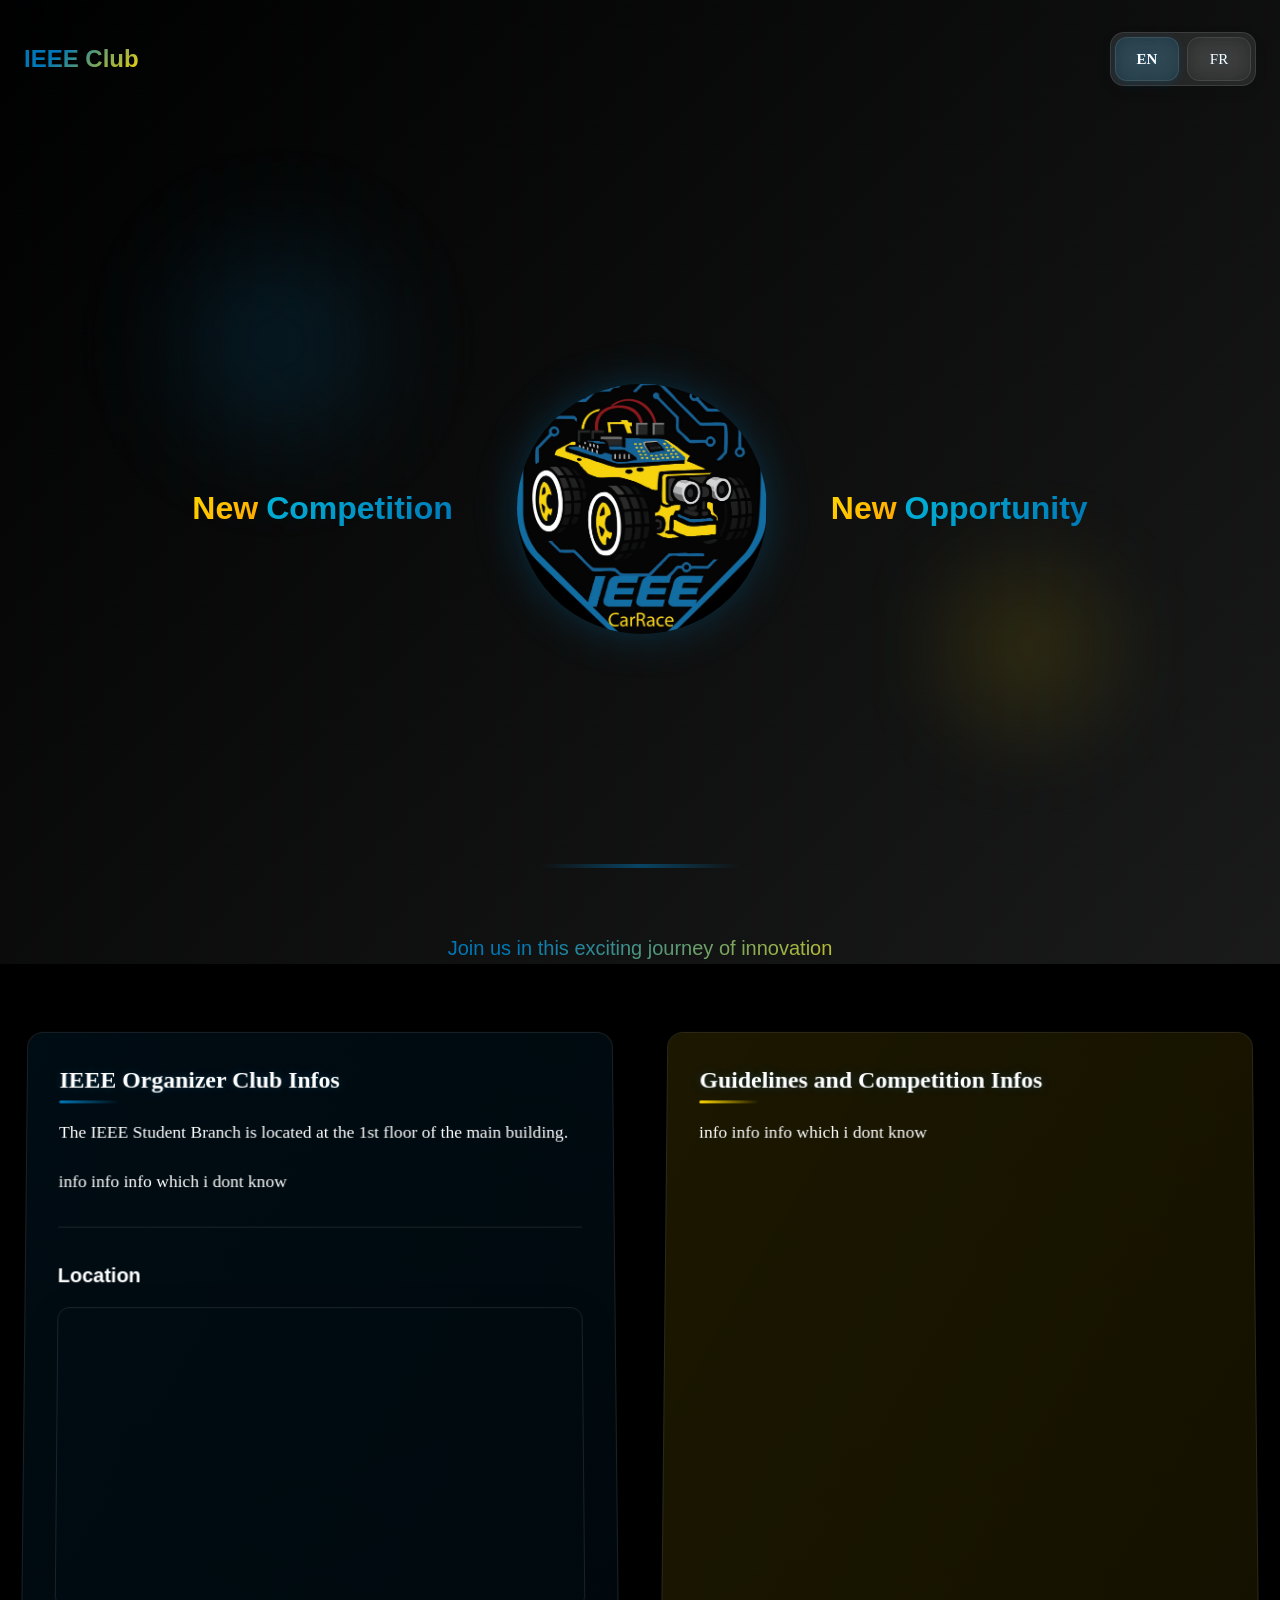
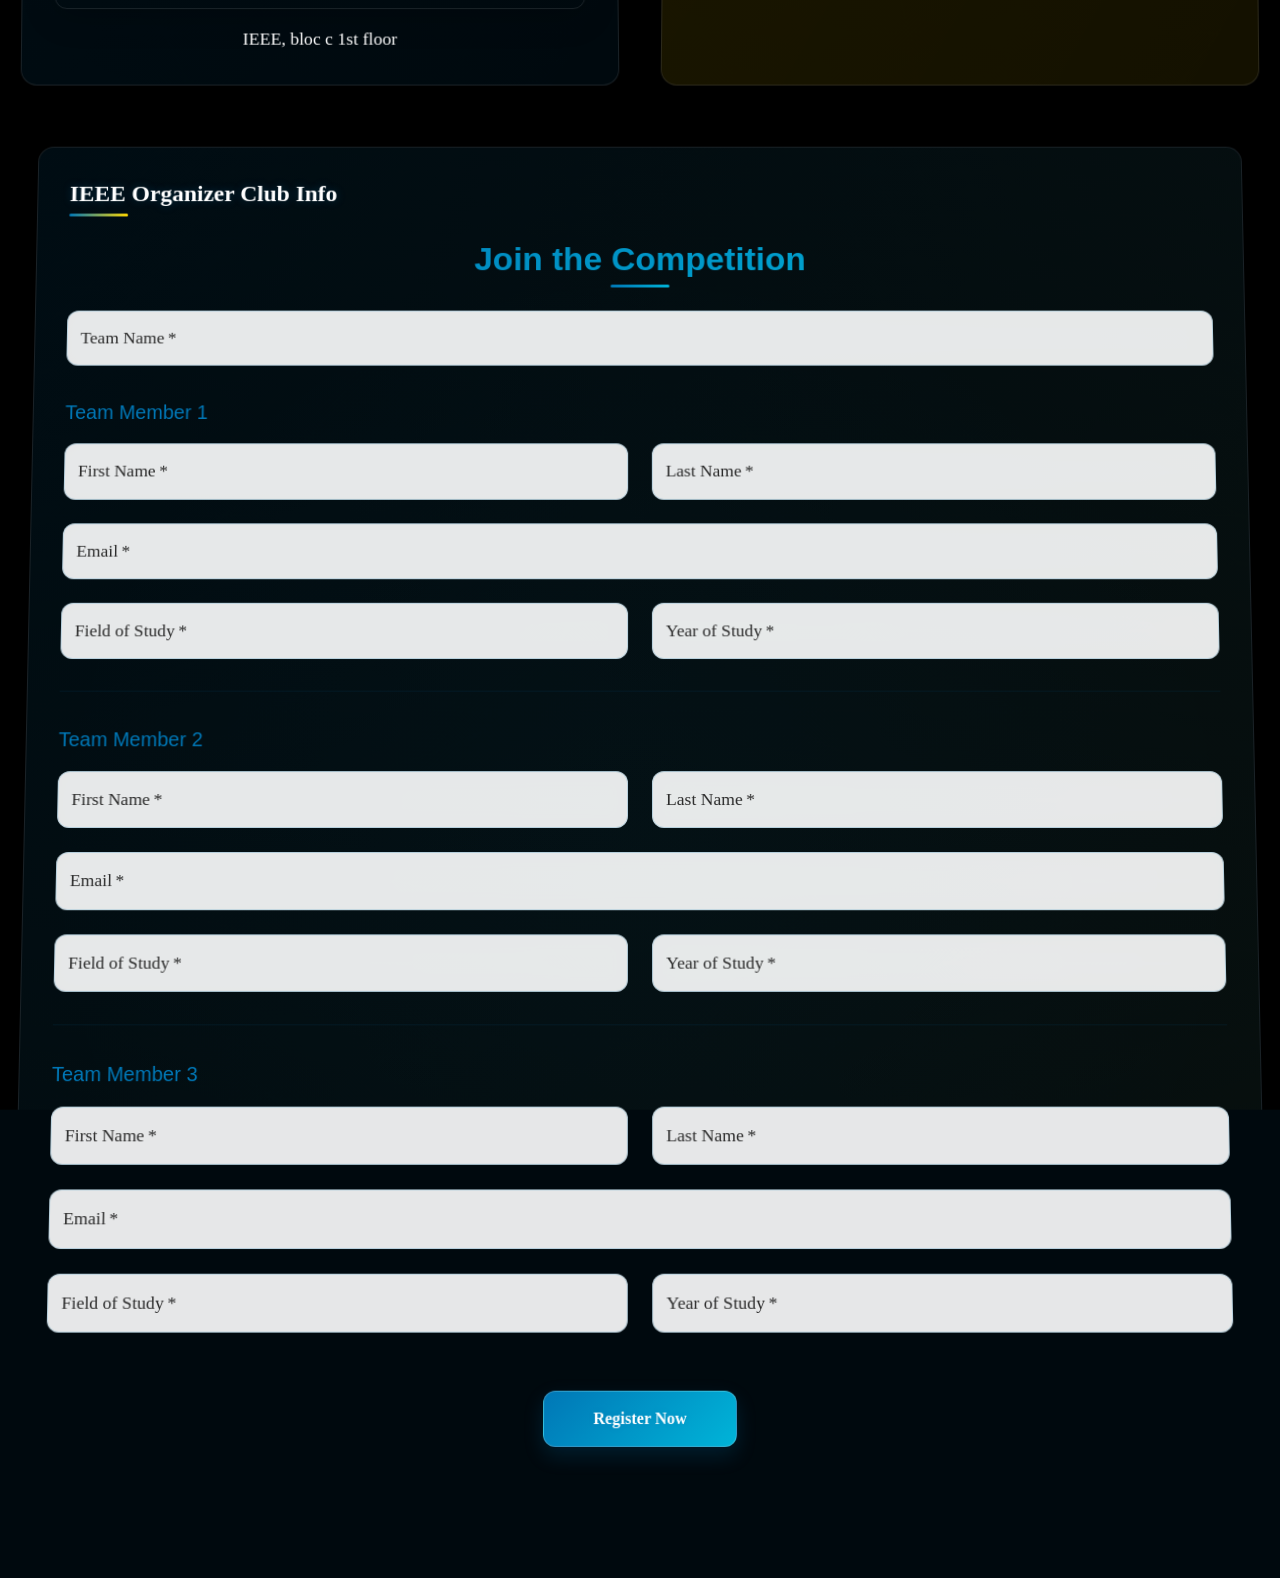
==== index.html @ 8e54e4d1 "Updates" ====
<!DOCTYPE html><html lang="en"><head><meta charSet="utf-8"/><meta name="viewport" content="width=device-width, initial-scale=1"/><link rel="preload" as="image" href="/Carrace/car-race-logo.jpg"/><link rel="stylesheet" href="/Carrace/_next/static/css/daa13545d29414c3.css" data-precedence="next"/><link rel="preload" as="script" fetchPriority="low" href="/Carrace/_next/static/chunks/webpack-1c447f44e2702eb9.js"/><script src="/Carrace/_next/static/chunks/4bd1b696-91389faae149e7ae.js" async=""></script><script src="/Carrace/_next/static/chunks/684-cb658b882307b471.js" async=""></script><script src="/Carrace/_next/static/chunks/main-app-7c30c7a2e082d15a.js" async=""></script><script src="/Carrace/_next/static/chunks/935-40baf74dac3d6de4.js" async=""></script><script src="/Carrace/_next/static/chunks/app/layout-7f24a7f2a3529d7a.js" async=""></script><script src="/Carrace/_next/static/chunks/35-aabe7941e80fa174.js" async=""></script><script src="/Carrace/_next/static/chunks/app/page-08bb17e5b4890770.js" async=""></script><title>IEEE Car Race Competition</title><meta name="description" content="Register for the IEEE Car Race Competition"/><script>document.querySelectorAll('body link[rel="icon"], body link[rel="apple-touch-icon"]').forEach(el => document.head.appendChild(el))</script><script src="/Carrace/_next/static/chunks/polyfills-42372ed130431b0a.js" noModule=""></script></head><body><style data-emotion="css-global 1nexssm">html{-webkit-font-smoothing:antialiased;-moz-osx-font-smoothing:grayscale;box-sizing:border-box;-webkit-text-size-adjust:100%;}*,*::before,*::after{box-sizing:inherit;}strong,b{font-weight:700;}body{margin:0;color:#FFFFFF;font-size:1.1rem;font-family:'Poppins','Poppins Fallback';font-weight:400;line-height:1.5;background-color:#000000;}@media print{body{background-color:#fff;}}body::backdrop{background-color:#000000;}body{background:#000000;min-height:100vh;color:#FFFFFF;}</style><style data-emotion="css 1hbqsjj">.css-1hbqsjj{min-height:100vh;background:#000000;}</style><div class="MuiBox-root css-1hbqsjj"><style data-emotion="css 1840yfq">.css-1840yfq{min-height:100vh;background:linear-gradient(135deg, #000000 0%, #1a1a1a 100%);position:relative;overflow:hidden;}</style><div class="MuiBox-root css-1840yfq"><style data-emotion="css 4ikklq">.css-4ikklq{position:absolute;top:0;left:0;right:0;bottom:0;z-index:0;opacity:0.1;background:linear-gradient(90deg, transparent 50%, rgba(0, 119, 182, 0.1) 50%),linear-gradient(rgba(0, 119, 182, 0.1) 1px, transparent 0),linear-gradient(90deg, rgba(0, 119, 182, 0.1) 1px, transparent 0);-webkit-background-size:30px 30px,30px 30px,30px 30px;background-size:30px 30px,30px 30px,30px 30px;}</style><div class="MuiBox-root css-4ikklq"></div><style data-emotion="css 1cqjd8d">.css-1cqjd8d{position:absolute;top:20%;left:10%;width:300px;height:300px;background:radial-gradient(circle at center, rgba(0, 119, 182, 0.2) 0%, transparent 70%);-webkit-filter:blur(40px);filter:blur(40px);z-index:0;}</style><div class="MuiBox-root css-1cqjd8d"></div><style data-emotion="css 1dmrxn3">.css-1dmrxn3{position:absolute;bottom:20%;right:10%;width:250px;height:250px;background:radial-gradient(circle at center, rgba(255, 215, 0, 0.15) 0%, transparent 70%);-webkit-filter:blur(40px);filter:blur(40px);z-index:0;}</style><div class="MuiBox-root css-1dmrxn3"></div><style data-emotion="css 1x497rv">.css-1x497rv{width:100%;margin-left:auto;box-sizing:border-box;margin-right:auto;display:block;padding-left:16px;padding-right:16px;min-height:100vh;position:relative;z-index:1;display:-webkit-box;display:-webkit-flex;display:-ms-flexbox;display:flex;-webkit-flex-direction:column;-ms-flex-direction:column;flex-direction:column;padding-top:32px;}@media (min-width:600px){.css-1x497rv{padding-left:24px;padding-right:24px;}}@media (min-width:1536px){.css-1x497rv{max-width:1536px;}}</style><div class="MuiContainer-root MuiContainer-maxWidthXl css-1x497rv"><style data-emotion="css 4c94nt">.css-4c94nt{display:-webkit-box;display:-webkit-flex;display:-ms-flexbox;display:flex;-webkit-box-pack:justify;-webkit-justify-content:space-between;justify-content:space-between;-webkit-align-items:center;-webkit-box-align:center;-ms-flex-align:center;align-items:center;margin-bottom:32px;}</style><div class="MuiBox-root css-4c94nt"><style data-emotion="css 1sj9ouo">.css-1sj9ouo{margin:0;color:#FFFFFF;font-weight:bold;font-family:'Poppins','Poppins Fallback';font-size:1.25rem;line-height:1.6;font-family:Poppins,sans-serif;font-weight:600;background:linear-gradient(135deg, #0077B6 30%, #FFD700 100%);-webkit-background-clip:text;-webkit-text-fill-color:transparent;}@media (min-width:0px){.css-1sj9ouo{font-size:20px;}}@media (min-width:900px){.css-1sj9ouo{font-size:24px;}}</style><h6 class="MuiTypography-root MuiTypography-h6 css-1sj9ouo">IEEE Club</h6><style data-emotion="css 17bczcs">.css-17bczcs{display:-webkit-box;display:-webkit-flex;display:-ms-flexbox;display:flex;gap:8px;background:rgba(255, 255, 255, 0.1);-webkit-backdrop-filter:blur(8px);backdrop-filter:blur(8px);border-radius:14px;padding:4px;box-shadow:0 4px 12px rgba(0, 0, 0, 0.1);border:1px solid rgba(255, 255, 255, 0.1);}</style><div class="MuiBox-root css-17bczcs"><style data-emotion="css 1ng0g40">.css-1ng0g40{color:#FFFFFF;text-transform:none;font-size:15px;padding:8px 16px;border-radius:12px;-webkit-transition:all 0.3s ease;transition:all 0.3s ease;background:rgba(0, 119, 182, 0.2);box-shadow:0 2px 8px rgba(0, 119, 182, 0.2);font-weight:600;}.css-1ng0g40:hover{-webkit-transform:translateY(-2px);-moz-transform:translateY(-2px);-ms-transform:translateY(-2px);transform:translateY(-2px);background-color:rgba(255, 255, 255, 0.1);}</style><style data-emotion="css 12b19l">.css-12b19l{font-family:'Poppins','Poppins Fallback';font-weight:500;font-size:0.875rem;line-height:1.75;text-transform:uppercase;min-width:64px;padding:6px 8px;border-radius:4px;-webkit-transition:background-color 250ms cubic-bezier(0.4, 0, 0.2, 1) 0ms,box-shadow 250ms cubic-bezier(0.4, 0, 0.2, 1) 0ms,border-color 250ms cubic-bezier(0.4, 0, 0.2, 1) 0ms,color 250ms cubic-bezier(0.4, 0, 0.2, 1) 0ms;transition:background-color 250ms cubic-bezier(0.4, 0, 0.2, 1) 0ms,box-shadow 250ms cubic-bezier(0.4, 0, 0.2, 1) 0ms,border-color 250ms cubic-bezier(0.4, 0, 0.2, 1) 0ms,color 250ms cubic-bezier(0.4, 0, 0.2, 1) 0ms;color:#0077B6;background:rgba(255, 255, 255, 0.1);-webkit-backdrop-filter:blur(10px);backdrop-filter:blur(10px);border:1px solid rgba(255, 255, 255, 0.1);color:#FFFFFF;text-shadow:0 0 5px rgba(0, 119, 182, 0.3);color:#FFFFFF;text-transform:none;font-size:15px;padding:8px 16px;border-radius:12px;-webkit-transition:all 0.3s ease;transition:all 0.3s ease;background:rgba(0, 119, 182, 0.2);box-shadow:0 2px 8px rgba(0, 119, 182, 0.2);font-weight:600;}.css-12b19l:hover{-webkit-text-decoration:none;text-decoration:none;background-color:rgba(0, 119, 182, 0.04);}@media (hover: none){.css-12b19l:hover{background-color:transparent;}}.css-12b19l.Mui-disabled{color:rgba(0, 0, 0, 0.26);}.css-12b19l:hover{background:rgba(255, 255, 255, 0.15);box-shadow:0 0 20px rgba(0, 119, 182, 0.3);}.css-12b19l:hover{-webkit-transform:translateY(-2px);-moz-transform:translateY(-2px);-ms-transform:translateY(-2px);transform:translateY(-2px);background-color:rgba(255, 255, 255, 0.1);}</style><style data-emotion="css hwaqpr">.css-hwaqpr{display:-webkit-inline-box;display:-webkit-inline-flex;display:-ms-inline-flexbox;display:inline-flex;-webkit-align-items:center;-webkit-box-align:center;-ms-flex-align:center;align-items:center;-webkit-box-pack:center;-ms-flex-pack:center;-webkit-justify-content:center;justify-content:center;position:relative;box-sizing:border-box;-webkit-tap-highlight-color:transparent;background-color:transparent;outline:0;border:0;margin:0;border-radius:0;padding:0;cursor:pointer;-webkit-user-select:none;-moz-user-select:none;-ms-user-select:none;user-select:none;vertical-align:middle;-moz-appearance:none;-webkit-appearance:none;-webkit-text-decoration:none;text-decoration:none;color:inherit;font-family:'Poppins','Poppins Fallback';font-weight:500;font-size:0.875rem;line-height:1.75;text-transform:uppercase;min-width:64px;padding:6px 8px;border-radius:4px;-webkit-transition:background-color 250ms cubic-bezier(0.4, 0, 0.2, 1) 0ms,box-shadow 250ms cubic-bezier(0.4, 0, 0.2, 1) 0ms,border-color 250ms cubic-bezier(0.4, 0, 0.2, 1) 0ms,color 250ms cubic-bezier(0.4, 0, 0.2, 1) 0ms;transition:background-color 250ms cubic-bezier(0.4, 0, 0.2, 1) 0ms,box-shadow 250ms cubic-bezier(0.4, 0, 0.2, 1) 0ms,border-color 250ms cubic-bezier(0.4, 0, 0.2, 1) 0ms,color 250ms cubic-bezier(0.4, 0, 0.2, 1) 0ms;color:#0077B6;background:rgba(255, 255, 255, 0.1);-webkit-backdrop-filter:blur(10px);backdrop-filter:blur(10px);border:1px solid rgba(255, 255, 255, 0.1);color:#FFFFFF;text-shadow:0 0 5px rgba(0, 119, 182, 0.3);color:#FFFFFF;text-transform:none;font-size:15px;padding:8px 16px;border-radius:12px;-webkit-transition:all 0.3s ease;transition:all 0.3s ease;background:rgba(0, 119, 182, 0.2);box-shadow:0 2px 8px rgba(0, 119, 182, 0.2);font-weight:600;}.css-hwaqpr::-moz-focus-inner{border-style:none;}.css-hwaqpr.Mui-disabled{pointer-events:none;cursor:default;}@media print{.css-hwaqpr{-webkit-print-color-adjust:exact;color-adjust:exact;}}.css-hwaqpr:hover{-webkit-text-decoration:none;text-decoration:none;background-color:rgba(0, 119, 182, 0.04);}@media (hover: none){.css-hwaqpr:hover{background-color:transparent;}}.css-hwaqpr.Mui-disabled{color:rgba(0, 0, 0, 0.26);}.css-hwaqpr:hover{background:rgba(255, 255, 255, 0.15);box-shadow:0 0 20px rgba(0, 119, 182, 0.3);}.css-hwaqpr:hover{-webkit-transform:translateY(-2px);-moz-transform:translateY(-2px);-ms-transform:translateY(-2px);transform:translateY(-2px);background-color:rgba(255, 255, 255, 0.1);}</style><button class="MuiButtonBase-root MuiButton-root MuiButton-text MuiButton-textPrimary MuiButton-sizeMedium MuiButton-textSizeMedium MuiButton-colorPrimary MuiButton-root MuiButton-text MuiButton-textPrimary MuiButton-sizeMedium MuiButton-textSizeMedium MuiButton-colorPrimary css-hwaqpr" tabindex="0" type="button">EN</button><style data-emotion="css m7iz9">.css-m7iz9{color:#FFFFFF;text-transform:none;font-size:15px;padding:8px 16px;border-radius:12px;-webkit-transition:all 0.3s ease;transition:all 0.3s ease;background:transparent;box-shadow:none;font-weight:400;}.css-m7iz9:hover{-webkit-transform:translateY(-2px);-moz-transform:translateY(-2px);-ms-transform:translateY(-2px);transform:translateY(-2px);background-color:rgba(255, 255, 255, 0.1);}</style><style data-emotion="css 1iz43c2">.css-1iz43c2{font-family:'Poppins','Poppins Fallback';font-weight:500;font-size:0.875rem;line-height:1.75;text-transform:uppercase;min-width:64px;padding:6px 8px;border-radius:4px;-webkit-transition:background-color 250ms cubic-bezier(0.4, 0, 0.2, 1) 0ms,box-shadow 250ms cubic-bezier(0.4, 0, 0.2, 1) 0ms,border-color 250ms cubic-bezier(0.4, 0, 0.2, 1) 0ms,color 250ms cubic-bezier(0.4, 0, 0.2, 1) 0ms;transition:background-color 250ms cubic-bezier(0.4, 0, 0.2, 1) 0ms,box-shadow 250ms cubic-bezier(0.4, 0, 0.2, 1) 0ms,border-color 250ms cubic-bezier(0.4, 0, 0.2, 1) 0ms,color 250ms cubic-bezier(0.4, 0, 0.2, 1) 0ms;color:#0077B6;background:rgba(255, 255, 255, 0.1);-webkit-backdrop-filter:blur(10px);backdrop-filter:blur(10px);border:1px solid rgba(255, 255, 255, 0.1);color:#FFFFFF;text-shadow:0 0 5px rgba(0, 119, 182, 0.3);color:#FFFFFF;text-transform:none;font-size:15px;padding:8px 16px;border-radius:12px;-webkit-transition:all 0.3s ease;transition:all 0.3s ease;background:transparent;box-shadow:none;font-weight:400;}.css-1iz43c2:hover{-webkit-text-decoration:none;text-decoration:none;background-color:rgba(0, 119, 182, 0.04);}@media (hover: none){.css-1iz43c2:hover{background-color:transparent;}}.css-1iz43c2.Mui-disabled{color:rgba(0, 0, 0, 0.26);}.css-1iz43c2:hover{background:rgba(255, 255, 255, 0.15);box-shadow:0 0 20px rgba(0, 119, 182, 0.3);}.css-1iz43c2:hover{-webkit-transform:translateY(-2px);-moz-transform:translateY(-2px);-ms-transform:translateY(-2px);transform:translateY(-2px);background-color:rgba(255, 255, 255, 0.1);}</style><style data-emotion="css 1m6xfab">.css-1m6xfab{display:-webkit-inline-box;display:-webkit-inline-flex;display:-ms-inline-flexbox;display:inline-flex;-webkit-align-items:center;-webkit-box-align:center;-ms-flex-align:center;align-items:center;-webkit-box-pack:center;-ms-flex-pack:center;-webkit-justify-content:center;justify-content:center;position:relative;box-sizing:border-box;-webkit-tap-highlight-color:transparent;background-color:transparent;outline:0;border:0;margin:0;border-radius:0;padding:0;cursor:pointer;-webkit-user-select:none;-moz-user-select:none;-ms-user-select:none;user-select:none;vertical-align:middle;-moz-appearance:none;-webkit-appearance:none;-webkit-text-decoration:none;text-decoration:none;color:inherit;font-family:'Poppins','Poppins Fallback';font-weight:500;font-size:0.875rem;line-height:1.75;text-transform:uppercase;min-width:64px;padding:6px 8px;border-radius:4px;-webkit-transition:background-color 250ms cubic-bezier(0.4, 0, 0.2, 1) 0ms,box-shadow 250ms cubic-bezier(0.4, 0, 0.2, 1) 0ms,border-color 250ms cubic-bezier(0.4, 0, 0.2, 1) 0ms,color 250ms cubic-bezier(0.4, 0, 0.2, 1) 0ms;transition:background-color 250ms cubic-bezier(0.4, 0, 0.2, 1) 0ms,box-shadow 250ms cubic-bezier(0.4, 0, 0.2, 1) 0ms,border-color 250ms cubic-bezier(0.4, 0, 0.2, 1) 0ms,color 250ms cubic-bezier(0.4, 0, 0.2, 1) 0ms;color:#0077B6;background:rgba(255, 255, 255, 0.1);-webkit-backdrop-filter:blur(10px);backdrop-filter:blur(10px);border:1px solid rgba(255, 255, 255, 0.1);color:#FFFFFF;text-shadow:0 0 5px rgba(0, 119, 182, 0.3);color:#FFFFFF;text-transform:none;font-size:15px;padding:8px 16px;border-radius:12px;-webkit-transition:all 0.3s ease;transition:all 0.3s ease;background:transparent;box-shadow:none;font-weight:400;}.css-1m6xfab::-moz-focus-inner{border-style:none;}.css-1m6xfab.Mui-disabled{pointer-events:none;cursor:default;}@media print{.css-1m6xfab{-webkit-print-color-adjust:exact;color-adjust:exact;}}.css-1m6xfab:hover{-webkit-text-decoration:none;text-decoration:none;background-color:rgba(0, 119, 182, 0.04);}@media (hover: none){.css-1m6xfab:hover{background-color:transparent;}}.css-1m6xfab.Mui-disabled{color:rgba(0, 0, 0, 0.26);}.css-1m6xfab:hover{background:rgba(255, 255, 255, 0.15);box-shadow:0 0 20px rgba(0, 119, 182, 0.3);}.css-1m6xfab:hover{-webkit-transform:translateY(-2px);-moz-transform:translateY(-2px);-ms-transform:translateY(-2px);transform:translateY(-2px);background-color:rgba(255, 255, 255, 0.1);}</style><button class="MuiButtonBase-root MuiButton-root MuiButton-text MuiButton-textPrimary MuiButton-sizeMedium MuiButton-textSizeMedium MuiButton-colorPrimary MuiButton-root MuiButton-text MuiButton-textPrimary MuiButton-sizeMedium MuiButton-textSizeMedium MuiButton-colorPrimary css-1m6xfab" tabindex="0" type="button">FR</button></div></div><style data-emotion="css 1ucv3kf">.css-1ucv3kf{-webkit-flex:1;-ms-flex:1;flex:1;display:-webkit-box;display:-webkit-flex;display:-ms-flexbox;display:flex;-webkit-align-items:center;-webkit-box-align:center;-ms-flex-align:center;align-items:center;-webkit-box-pack:center;-ms-flex-pack:center;-webkit-justify-content:center;justify-content:center;-webkit-flex-direction:column;-ms-flex-direction:column;flex-direction:column;gap:48px;padding-top:32px;padding-bottom:32px;}</style><div class="MuiBox-root css-1ucv3kf"><style data-emotion="css gkgyrd">.css-gkgyrd{display:-webkit-box;display:-webkit-flex;display:-ms-flexbox;display:flex;-webkit-align-items:center;-webkit-box-align:center;-ms-flex-align:center;align-items:center;-webkit-box-pack:center;-ms-flex-pack:center;-webkit-justify-content:center;justify-content:center;width:100%;}@media (min-width:0px){.css-gkgyrd{gap:32px;-webkit-flex-direction:column;-ms-flex-direction:column;flex-direction:column;}}@media (min-width:900px){.css-gkgyrd{gap:64px;-webkit-flex-direction:row;-ms-flex-direction:row;flex-direction:row;}}</style><div class="MuiBox-root css-gkgyrd"><style data-emotion="css u6v8er">.css-u6v8er{display:-webkit-box;display:-webkit-flex;display:-ms-flexbox;display:flex;-webkit-flex-direction:column;-ms-flex-direction:column;flex-direction:column;-webkit-align-items:center;-webkit-box-align:center;-ms-flex-align:center;align-items:center;-webkit-box-pack:center;-ms-flex-pack:center;-webkit-justify-content:center;justify-content:center;}</style><div class="MuiBox-root css-u6v8er"><style data-emotion="css 13z9v00">.css-13z9v00{display:-webkit-box;display:-webkit-flex;display:-ms-flexbox;display:flex;-webkit-align-items:center;-webkit-box-align:center;-ms-flex-align:center;align-items:center;-webkit-box-pack:center;-ms-flex-pack:center;-webkit-justify-content:center;justify-content:center;gap:8px;height:100%;}</style><div class="MuiBox-root css-13z9v00"><style data-emotion="css akjyh7">.css-akjyh7{margin:0;font-family:'Poppins','Poppins Fallback';font-weight:400;font-size:2.125rem;line-height:1.235;font-family:Poppins,sans-serif;background:linear-gradient(135deg, #FFD700 0%, #FFA500 100%);-webkit-background-clip:text;-webkit-text-fill-color:transparent;font-weight:600;}@media (min-width:0px){.css-akjyh7{font-size:26px;}}@media (min-width:900px){.css-akjyh7{font-size:32px;}}</style><h4 class="MuiTypography-root MuiTypography-h4 css-akjyh7">New</h4><style data-emotion="css 18fox0g">.css-18fox0g{margin:0;font-family:'Poppins','Poppins Fallback';font-weight:400;font-size:2.125rem;line-height:1.235;font-family:Poppins,sans-serif;background:linear-gradient(135deg, #00B4D8 0%, #0077B6 100%);-webkit-background-clip:text;-webkit-text-fill-color:transparent;font-weight:600;}@media (min-width:0px){.css-18fox0g{font-size:26px;}}@media (min-width:900px){.css-18fox0g{font-size:32px;}}</style><h4 class="MuiTypography-root MuiTypography-h4 css-18fox0g">Competition</h4></div></div><style data-emotion="css 1a0irlh">.css-1a0irlh{position:relative;width:250px;height:250px;display:-webkit-box;display:-webkit-flex;display:-ms-flexbox;display:flex;-webkit-align-items:center;-webkit-box-align:center;-ms-flex-align:center;align-items:center;-webkit-box-pack:center;-ms-flex-pack:center;-webkit-justify-content:center;justify-content:center;}.css-1a0irlh::before{content:"";position:absolute;top:-10px;left:-10px;right:-10px;bottom:-10px;background:radial-gradient(circle at center, rgba(0, 119, 182, 0.1) 0%, transparent 70%);border-radius:50%;-webkit-animation:pulse 2s infinite;animation:pulse 2s infinite;}@-webkit-keyframes pulse{0%{-webkit-transform:scale(1);-moz-transform:scale(1);-ms-transform:scale(1);transform:scale(1);opacity:0.3;}50%{-webkit-transform:scale(1.05);-moz-transform:scale(1.05);-ms-transform:scale(1.05);transform:scale(1.05);opacity:0.5;}100%{-webkit-transform:scale(1);-moz-transform:scale(1);-ms-transform:scale(1);transform:scale(1);opacity:0.3;}}@keyframes pulse{0%{-webkit-transform:scale(1);-moz-transform:scale(1);-ms-transform:scale(1);transform:scale(1);opacity:0.3;}50%{-webkit-transform:scale(1.05);-moz-transform:scale(1.05);-ms-transform:scale(1.05);transform:scale(1.05);opacity:0.5;}100%{-webkit-transform:scale(1);-moz-transform:scale(1);-ms-transform:scale(1);transform:scale(1);opacity:0.3;}}</style><style data-emotion="css 4ff1h">.css-4ff1h{position:relative;width:250px;height:250px;display:-webkit-box;display:-webkit-flex;display:-ms-flexbox;display:flex;-webkit-align-items:center;-webkit-box-align:center;-ms-flex-align:center;align-items:center;-webkit-box-pack:center;-ms-flex-pack:center;-webkit-justify-content:center;justify-content:center;}.css-4ff1h::before{content:"";position:absolute;top:-10px;left:-10px;right:-10px;bottom:-10px;background:radial-gradient(circle at center, rgba(0, 119, 182, 0.1) 0%, transparent 70%);border-radius:50%;-webkit-animation:pulse 2s infinite;animation:pulse 2s infinite;}@-webkit-keyframes pulse{0%{-webkit-transform:scale(1);-moz-transform:scale(1);-ms-transform:scale(1);transform:scale(1);opacity:0.3;}50%{-webkit-transform:scale(1.05);-moz-transform:scale(1.05);-ms-transform:scale(1.05);transform:scale(1.05);opacity:0.5;}100%{-webkit-transform:scale(1);-moz-transform:scale(1);-ms-transform:scale(1);transform:scale(1);opacity:0.3;}}@keyframes pulse{0%{-webkit-transform:scale(1);-moz-transform:scale(1);-ms-transform:scale(1);transform:scale(1);opacity:0.3;}50%{-webkit-transform:scale(1.05);-moz-transform:scale(1.05);-ms-transform:scale(1.05);transform:scale(1.05);opacity:0.5;}100%{-webkit-transform:scale(1);-moz-transform:scale(1);-ms-transform:scale(1);transform:scale(1);opacity:0.3;}}</style><div class="MuiBox-root css-4ff1h"><style data-emotion="css 1aktcqd">.css-1aktcqd{width:100%;height:100%;object-fit:cover;object-position:50% 50%;border-radius:50%;-webkit-filter:drop-shadow(0 0 20px rgba(0, 119, 182, 0.3));filter:drop-shadow(0 0 20px rgba(0, 119, 182, 0.3));-webkit-transition:-webkit-transform 0.3s ease;transition:transform 0.3s ease;}.css-1aktcqd:hover{-webkit-transform:scale(1.05);-moz-transform:scale(1.05);-ms-transform:scale(1.05);transform:scale(1.05);}</style><img class="MuiBox-root css-1aktcqd" src="/Carrace/car-race-logo.jpg" alt="IEEE Car Race"/></div><div class="MuiBox-root css-u6v8er"><div class="MuiBox-root css-13z9v00"><h4 class="MuiTypography-root MuiTypography-h4 css-akjyh7">New</h4><h4 class="MuiTypography-root MuiTypography-h4 css-18fox0g">Opportunity</h4></div></div></div></div></div><style data-emotion="css 1yb7l51">.css-1yb7l51{margin:0;color:#FFFFFF;font-weight:bold;font-family:'Poppins','Poppins Fallback';font-size:1.25rem;line-height:1.6;font-family:Poppins,sans-serif;background:linear-gradient(135deg, #0077B6 30%, #FFD700 100%);-webkit-background-clip:text;-webkit-text-fill-color:transparent;text-align:center;max-width:600px;margin-left:auto;margin-right:auto;margin-top:32px;font-weight:500;}@media (min-width:0px){.css-1yb7l51{font-size:18px;}}@media (min-width:900px){.css-1yb7l51{font-size:20px;}}</style><h6 class="MuiTypography-root MuiTypography-h6 css-1yb7l51">Join us in this exciting journey of innovation</h6><style data-emotion="css 1r3bwuq">.css-1r3bwuq{position:absolute;bottom:10%;left:50%;-webkit-transform:translateX(-50%);-moz-transform:translateX(-50%);-ms-transform:translateX(-50%);transform:translateX(-50%);width:200px;height:4px;background:linear-gradient(90deg, transparent, #0077B6, transparent);opacity:0.5;}</style><div class="MuiBox-root css-1r3bwuq"></div></div><style data-emotion="css 1ctbvx8">.css-1ctbvx8{width:100%;margin-left:auto;box-sizing:border-box;margin-right:auto;display:block;padding-left:16px;padding-right:16px;padding-top:64px;padding-bottom:64px;}@media (min-width:600px){.css-1ctbvx8{padding-left:24px;padding-right:24px;}}@media (min-width:1536px){.css-1ctbvx8{max-width:1536px;}}</style><div class="MuiContainer-root MuiContainer-maxWidthXl css-1ctbvx8"><style data-emotion="css 1eahlfq">.css-1eahlfq{box-sizing:border-box;display:-webkit-box;display:-webkit-flex;display:-ms-flexbox;display:flex;-webkit-box-flex-wrap:wrap;-webkit-flex-wrap:wrap;-ms-flex-wrap:wrap;flex-wrap:wrap;width:100%;-webkit-flex-direction:row;-ms-flex-direction:row;flex-direction:row;margin-top:-48px;width:calc(100% + 48px);margin-left:-48px;margin-bottom:48px;}.css-1eahlfq>.MuiGrid-item{padding-top:48px;}.css-1eahlfq>.MuiGrid-item{padding-left:48px;}</style><div class="MuiGrid-root MuiGrid-container MuiGrid-spacing-xs-6 css-1eahlfq"><style data-emotion="css iol86l">.css-iol86l{box-sizing:border-box;margin:0;-webkit-flex-direction:row;-ms-flex-direction:row;flex-direction:row;-webkit-flex-basis:100%;-ms-flex-preferred-size:100%;flex-basis:100%;-webkit-box-flex:0;-webkit-flex-grow:0;-ms-flex-positive:0;flex-grow:0;max-width:100%;}@media (min-width:600px){.css-iol86l{-webkit-flex-basis:100%;-ms-flex-preferred-size:100%;flex-basis:100%;-webkit-box-flex:0;-webkit-flex-grow:0;-ms-flex-positive:0;flex-grow:0;max-width:100%;}}@media (min-width:900px){.css-iol86l{-webkit-flex-basis:50%;-ms-flex-preferred-size:50%;flex-basis:50%;-webkit-box-flex:0;-webkit-flex-grow:0;-ms-flex-positive:0;flex-grow:0;max-width:50%;}}@media (min-width:1200px){.css-iol86l{-webkit-flex-basis:50%;-ms-flex-preferred-size:50%;flex-basis:50%;-webkit-box-flex:0;-webkit-flex-grow:0;-ms-flex-positive:0;flex-grow:0;max-width:50%;}}@media (min-width:1536px){.css-iol86l{-webkit-flex-basis:50%;-ms-flex-preferred-size:50%;flex-basis:50%;-webkit-box-flex:0;-webkit-flex-grow:0;-ms-flex-positive:0;flex-grow:0;max-width:50%;}}</style><div class="MuiGrid-root MuiGrid-item MuiGrid-grid-xs-12 MuiGrid-grid-md-6 css-iol86l"><style data-emotion="css zhhmfe">.css-zhhmfe{background-color:rgba(255, 255, 255, 0.08);color:#FFFFFF;-webkit-transition:box-shadow 300ms cubic-bezier(0.4, 0, 0.2, 1) 0ms;transition:box-shadow 300ms cubic-bezier(0.4, 0, 0.2, 1) 0ms;border-radius:4px;box-shadow:none;background:rgba(255, 255, 255, 0.08);-webkit-backdrop-filter:blur(20px);backdrop-filter:blur(20px);border:1px solid rgba(255, 255, 255, 0.1);box-shadow:0 8px 32px rgba(0, 0, 0, 0.2);padding:32px;height:100%;background:rgba(0, 119, 182, 0.08);-webkit-backdrop-filter:blur(20px);backdrop-filter:blur(20px);border-radius:16px;border:1px solid rgba(255, 255, 255, 0.1);position:relative;overflow:hidden;-webkit-transform:perspective(1000px) rotateX(2deg);-moz-transform:perspective(1000px) rotateX(2deg);-ms-transform:perspective(1000px) rotateX(2deg);transform:perspective(1000px) rotateX(2deg);-webkit-transition:-webkit-transform 0.3s ease;transition:transform 0.3s ease;}.css-zhhmfe::before{content:"";position:absolute;top:0;left:0;right:0;bottom:0;border-radius:inherit;background:linear-gradient(120deg, rgba(255,255,255,0.2), rgba(255,255,255,0) 70%);opacity:0.3;z-index:0;pointer-events:none;}.css-zhhmfe::before{content:"";position:absolute;top:0;left:0;right:0;bottom:0;background:linear-gradient(120deg, rgba(0, 119, 182, 0.1), transparent);opacity:0.3;z-index:0;pointer-events:none;}.css-zhhmfe:hover{-webkit-transform:perspective(1000px) rotateX(0deg);-moz-transform:perspective(1000px) rotateX(0deg);-ms-transform:perspective(1000px) rotateX(0deg);transform:perspective(1000px) rotateX(0deg);}</style><div class="MuiPaper-root MuiPaper-elevation MuiPaper-rounded MuiPaper-elevation0 css-zhhmfe"><style data-emotion="css rqgsqp">.css-rqgsqp{position:relative;z-index:1;}</style><div class="MuiBox-root css-rqgsqp"><style data-emotion="css 1l2d6ei">.css-1l2d6ei{margin:0;color:#FFFFFF;font-weight:bold;text-shadow:0 0 10px rgba(0, 119, 182, 0.3);font-family:'Poppins','Poppins Fallback';font-size:1.5rem;line-height:1.334;margin-bottom:0.35em;color:#FFFFFF;position:relative;z-index:1;font-weight:600;}.css-1l2d6ei::after{content:"";position:absolute;bottom:-8px;left:0;width:60px;height:3px;background:linear-gradient(90deg, #0077B6, transparent);border-radius:2px;}</style><h5 class="MuiTypography-root MuiTypography-h5 MuiTypography-gutterBottom css-1l2d6ei">IEEE Organizer Club Infos</h5><style data-emotion="css 14lwgfy">.css-14lwgfy{margin-top:24px;position:relative;z-index:1;}</style><div class="MuiBox-root css-14lwgfy"><style data-emotion="css rqnpb1">.css-rqnpb1{margin:0;color:#FFFFFF;font-size:1.1rem;font-family:'Poppins','Poppins Fallback';font-weight:400;line-height:1.5;margin-bottom:16px;color:#FFFFFF;margin-bottom:24px;}</style><p class="MuiTypography-root MuiTypography-body1 MuiTypography-paragraph css-rqnpb1">The IEEE Student Branch is located at the 1st floor of the main building.</p><p class="MuiTypography-root MuiTypography-body1 MuiTypography-paragraph css-rqnpb1">info info info which i dont know</p><style data-emotion="css cnjuom">.css-cnjuom{margin:0;color:#FFFFFF;font-weight:bold;font-family:'Poppins','Poppins Fallback';font-size:1.25rem;line-height:1.6;color:#FFFFFF;font-family:Poppins,sans-serif;font-weight:600;margin-bottom:16px;margin-top:32px;border-top:1px solid rgba(255, 255, 255, 0.1);padding-top:32px;}</style><h6 class="MuiTypography-root MuiTypography-h6 css-cnjuom">Location</h6><style data-emotion="css 9ondpq">.css-9ondpq{width:100%;height:300px;border-radius:12px;overflow:hidden;border:1px solid rgba(255, 255, 255, 0.1);box-shadow:0 8px 32px rgba(0, 0, 0, 0.2);margin-bottom:16px;}</style><div class="MuiBox-root css-9ondpq"><iframe src="https://www.google.com/maps/embed?pb=!1m18!1m12!1m3!1d3197.123456789012!2d3.123456789012345!3d36.12345678901234!2m3!1f0!2f0!3f0!3m2!1i1024!2i768!4f13.1!3m3!1m2!1s0x128e68ee871e7679%3A0x6d94e8f279fe3b10!2sIGEE%20Bloc%20A%2C%20Boumerdes!5e0!3m2!1sen!2sdz!4v1745170142804!5m2!1sen!2sdz" width="100%" height="100%" style="border:0" allowFullScreen="" loading="lazy" referrerPolicy="no-referrer-when-downgrade"></iframe></div><style data-emotion="css jrifpq">.css-jrifpq{margin:0;color:#FFFFFF;font-size:1.1rem;font-family:'Poppins','Poppins Fallback';font-weight:400;line-height:1.5;color:#FFFFFF;text-align:center;font-size:1.1rem;}</style><p class="MuiTypography-root MuiTypography-body1 css-jrifpq">IEEE, bloc c 1st floor</p></div></div></div></div><div class="MuiGrid-root MuiGrid-item MuiGrid-grid-xs-12 MuiGrid-grid-md-6 css-iol86l"><style data-emotion="css pwsp1n">.css-pwsp1n{background-color:rgba(255, 255, 255, 0.08);color:#FFFFFF;-webkit-transition:box-shadow 300ms cubic-bezier(0.4, 0, 0.2, 1) 0ms;transition:box-shadow 300ms cubic-bezier(0.4, 0, 0.2, 1) 0ms;border-radius:4px;box-shadow:none;background:rgba(255, 255, 255, 0.08);-webkit-backdrop-filter:blur(20px);backdrop-filter:blur(20px);border:1px solid rgba(255, 255, 255, 0.1);box-shadow:0 8px 32px rgba(0, 0, 0, 0.2);padding:32px;height:100%;background:rgba(255, 215, 0, 0.08);-webkit-backdrop-filter:blur(20px);backdrop-filter:blur(20px);border-radius:16px;border:1px solid rgba(255, 255, 255, 0.1);position:relative;overflow:hidden;-webkit-transform:perspective(1000px) rotateX(2deg);-moz-transform:perspective(1000px) rotateX(2deg);-ms-transform:perspective(1000px) rotateX(2deg);transform:perspective(1000px) rotateX(2deg);-webkit-transition:-webkit-transform 0.3s ease;transition:transform 0.3s ease;}.css-pwsp1n::before{content:"";position:absolute;top:0;left:0;right:0;bottom:0;border-radius:inherit;background:linear-gradient(120deg, rgba(255,255,255,0.2), rgba(255,255,255,0) 70%);opacity:0.3;z-index:0;pointer-events:none;}.css-pwsp1n::before{content:"";position:absolute;top:0;left:0;right:0;bottom:0;background:linear-gradient(120deg, rgba(255, 215, 0, 0.1), transparent);opacity:0.3;z-index:0;pointer-events:none;}.css-pwsp1n:hover{-webkit-transform:perspective(1000px) rotateX(0deg);-moz-transform:perspective(1000px) rotateX(0deg);-ms-transform:perspective(1000px) rotateX(0deg);transform:perspective(1000px) rotateX(0deg);}</style><div class="MuiPaper-root MuiPaper-elevation MuiPaper-rounded MuiPaper-elevation0 css-pwsp1n"><div class="MuiBox-root css-rqgsqp"><style data-emotion="css c4ivch">.css-c4ivch{margin:0;color:#FFFFFF;font-weight:bold;text-shadow:0 0 10px rgba(0, 119, 182, 0.3);font-family:'Poppins','Poppins Fallback';font-size:1.5rem;line-height:1.334;margin-bottom:0.35em;color:#FFFFFF;position:relative;z-index:1;font-weight:600;}.css-c4ivch::after{content:"";position:absolute;bottom:-8px;left:0;width:60px;height:3px;background:linear-gradient(90deg, #FFD700, transparent);border-radius:2px;}</style><h5 class="MuiTypography-root MuiTypography-h5 MuiTypography-gutterBottom css-c4ivch">Guidelines and Competition Infos</h5><div class="MuiBox-root css-14lwgfy"><p class="MuiTypography-root MuiTypography-body1 MuiTypography-paragraph css-rqnpb1">info info info which i dont know</p></div></div></div></div></div><style data-emotion="css 1wxaqej">.css-1wxaqej{box-sizing:border-box;margin:0;-webkit-flex-direction:row;-ms-flex-direction:row;flex-direction:row;}</style><div class="MuiGrid-root MuiGrid-item MuiGrid-grid-xs-12 css-1wxaqej"><style data-emotion="css ukfji5">.css-ukfji5{background-color:rgba(255, 255, 255, 0.08);color:#FFFFFF;-webkit-transition:box-shadow 300ms cubic-bezier(0.4, 0, 0.2, 1) 0ms;transition:box-shadow 300ms cubic-bezier(0.4, 0, 0.2, 1) 0ms;border-radius:4px;box-shadow:none;background:rgba(255, 255, 255, 0.08);-webkit-backdrop-filter:blur(20px);backdrop-filter:blur(20px);border:1px solid rgba(255, 255, 255, 0.1);box-shadow:0 8px 32px rgba(0, 0, 0, 0.2);padding:32px;position:relative;overflow:hidden;background:rgba(0, 119, 182, 0.08);-webkit-backdrop-filter:blur(20px);backdrop-filter:blur(20px);border-radius:16px;border:1px solid rgba(255, 255, 255, 0.1);-webkit-transform:perspective(1000px) rotateX(2deg);-moz-transform:perspective(1000px) rotateX(2deg);-ms-transform:perspective(1000px) rotateX(2deg);transform:perspective(1000px) rotateX(2deg);-webkit-transition:-webkit-transform 0.3s ease;transition:transform 0.3s ease;}.css-ukfji5::before{content:"";position:absolute;top:0;left:0;right:0;bottom:0;border-radius:inherit;background:linear-gradient(120deg, rgba(255,255,255,0.2), rgba(255,255,255,0) 70%);opacity:0.3;z-index:0;pointer-events:none;}.css-ukfji5:hover{-webkit-transform:perspective(1000px) rotateX(0deg);-moz-transform:perspective(1000px) rotateX(0deg);-ms-transform:perspective(1000px) rotateX(0deg);transform:perspective(1000px) rotateX(0deg);}.css-ukfji5::before{content:"";position:absolute;top:0;left:0;right:0;bottom:0;background:linear-gradient(120deg, rgba(0, 119, 182, 0.1), rgba(255, 215, 0, 0.1));opacity:0.3;z-index:0;pointer-events:none;}</style><div class="MuiPaper-root MuiPaper-elevation MuiPaper-rounded MuiPaper-elevation0 css-ukfji5"><style data-emotion="css euja0t">.css-euja0t{margin:0;color:#FFFFFF;font-weight:bold;text-shadow:0 0 10px rgba(0, 119, 182, 0.3);font-family:'Poppins','Poppins Fallback';font-size:1.5rem;line-height:1.334;margin-bottom:0.35em;color:#FFFFFF;position:relative;z-index:1;font-weight:600;}.css-euja0t::after{content:"";position:absolute;bottom:-8px;left:0;width:60px;height:3px;background:linear-gradient(90deg, #0077B6, #FFD700);border-radius:2px;}</style><h5 class="MuiTypography-root MuiTypography-h5 MuiTypography-gutterBottom css-euja0t">IEEE Organizer Club Info</h5><div class="MuiBox-root css-14lwgfy"><style data-emotion="css 1dh56xy">.css-1dh56xy{margin-top:32px;position:relative;}.css-1dh56xy::before{content:"";position:absolute;top:-20px;left:-20px;right:-20px;bottom:-20px;background:radial-gradient(circle at center, rgba(0, 119, 182, 0.03) 0%, transparent 70%);border-radius:24px;z-index:-1;}</style><form class="MuiBox-root css-1dh56xy"><style data-emotion="css djcb9q">.css-djcb9q{margin:0;font-family:'Poppins','Poppins Fallback';font-weight:400;font-size:2.125rem;line-height:1.235;margin-bottom:0.35em;font-family:Poppins,sans-serif;font-weight:600;text-align:center;margin-bottom:32px;background:linear-gradient(135deg, #0077B6 0%, #00B4D8 100%);-webkit-background-clip:text;-webkit-text-fill-color:transparent;position:relative;}.css-djcb9q::after{content:"";position:absolute;bottom:-8px;left:50%;-webkit-transform:translateX(-50%);-moz-transform:translateX(-50%);-ms-transform:translateX(-50%);transform:translateX(-50%);width:60px;height:3px;background:linear-gradient(90deg, #0077B6, #00B4D8);border-radius:2px;}</style><h4 class="MuiTypography-root MuiTypography-h4 MuiTypography-gutterBottom css-djcb9q">Join the Competition</h4><style data-emotion="css 1yjvs5a">.css-1yjvs5a{margin-bottom:32px;}</style><div class="MuiBox-root css-1yjvs5a"><style data-emotion="css 1jtu6zu">.css-1jtu6zu .MuiOutlinedInput-root{background-color:rgba(255, 255, 255, 0.9);border-radius:12px;-webkit-transition:all 0.3s ease;transition:all 0.3s ease;}.css-1jtu6zu .MuiOutlinedInput-root fieldset{border-color:rgba(0, 119, 182, 0.2);}.css-1jtu6zu .MuiOutlinedInput-root:hover fieldset{border-color:rgba(0, 119, 182, 0.5);}.css-1jtu6zu .MuiOutlinedInput-root.Mui-focused fieldset{border-color:#0077B6;border-width:2px;}.css-1jtu6zu .MuiInputLabel-root{color:#2A2A2A;}.css-1jtu6zu .MuiInputLabel-root.Mui-focused{color:#0077B6;}.css-1jtu6zu .MuiInputLabel-root.MuiInputLabel-shrink{-webkit-transform:translate(14px, -6px) scale(0.75);-moz-transform:translate(14px, -6px) scale(0.75);-ms-transform:translate(14px, -6px) scale(0.75);transform:translate(14px, -6px) scale(0.75);}.css-1jtu6zu .MuiOutlinedInput-input{padding:16px 14px;color:#0077B6;}.css-1jtu6zu .MuiOutlinedInput-input::-webkit-input-placeholder{color:rgba(0, 119, 182, 0.7);}.css-1jtu6zu .MuiOutlinedInput-input::-moz-placeholder{color:rgba(0, 119, 182, 0.7);}.css-1jtu6zu .MuiOutlinedInput-input:-ms-input-placeholder{color:rgba(0, 119, 182, 0.7);}.css-1jtu6zu .MuiOutlinedInput-input::placeholder{color:rgba(0, 119, 182, 0.7);}.css-1jtu6zu .MuiOutlinedInput-notchedOutline{padding:0 14px;}</style><style data-emotion="css eyzqau">.css-eyzqau .MuiOutlinedInput-root{background:rgba(255, 255, 255, 0.05);-webkit-backdrop-filter:blur(10px);backdrop-filter:blur(10px);color:#FFFFFF;}.css-eyzqau .MuiOutlinedInput-root fieldset{border-color:rgba(255, 255, 255, 0.2);}.css-eyzqau .MuiOutlinedInput-root:hover fieldset{border-color:rgba(255, 255, 255, 0.3);}.css-eyzqau .MuiOutlinedInput-root.Mui-focused fieldset{border-color:rgba(255, 255, 255, 0.4);box-shadow:0 0 10px rgba(0, 119, 182, 0.3);}.css-eyzqau .MuiInputLabel-root{color:rgba(255, 255, 255, 0.7);}.css-eyzqau .MuiInputLabel-root.Mui-focused{color:#FFFFFF;}.css-eyzqau .MuiOutlinedInput-root{background-color:rgba(255, 255, 255, 0.9);border-radius:12px;-webkit-transition:all 0.3s ease;transition:all 0.3s ease;}.css-eyzqau .MuiOutlinedInput-root fieldset{border-color:rgba(0, 119, 182, 0.2);}.css-eyzqau .MuiOutlinedInput-root:hover fieldset{border-color:rgba(0, 119, 182, 0.5);}.css-eyzqau .MuiOutlinedInput-root.Mui-focused fieldset{border-color:#0077B6;border-width:2px;}.css-eyzqau .MuiInputLabel-root{color:#2A2A2A;}.css-eyzqau .MuiInputLabel-root.Mui-focused{color:#0077B6;}.css-eyzqau .MuiInputLabel-root.MuiInputLabel-shrink{-webkit-transform:translate(14px, -6px) scale(0.75);-moz-transform:translate(14px, -6px) scale(0.75);-ms-transform:translate(14px, -6px) scale(0.75);transform:translate(14px, -6px) scale(0.75);}.css-eyzqau .MuiOutlinedInput-input{padding:16px 14px;color:#0077B6;}.css-eyzqau .MuiOutlinedInput-input::-webkit-input-placeholder{color:rgba(0, 119, 182, 0.7);}.css-eyzqau .MuiOutlinedInput-input::-moz-placeholder{color:rgba(0, 119, 182, 0.7);}.css-eyzqau .MuiOutlinedInput-input:-ms-input-placeholder{color:rgba(0, 119, 182, 0.7);}.css-eyzqau .MuiOutlinedInput-input::placeholder{color:rgba(0, 119, 182, 0.7);}.css-eyzqau .MuiOutlinedInput-notchedOutline{padding:0 14px;}</style><style data-emotion="css 3fonwn">.css-3fonwn{display:-webkit-inline-box;display:-webkit-inline-flex;display:-ms-inline-flexbox;display:inline-flex;-webkit-flex-direction:column;-ms-flex-direction:column;flex-direction:column;position:relative;min-width:0;padding:0;margin:0;border:0;vertical-align:top;width:100%;}.css-3fonwn .MuiOutlinedInput-root{background:rgba(255, 255, 255, 0.05);-webkit-backdrop-filter:blur(10px);backdrop-filter:blur(10px);color:#FFFFFF;}.css-3fonwn .MuiOutlinedInput-root fieldset{border-color:rgba(255, 255, 255, 0.2);}.css-3fonwn .MuiOutlinedInput-root:hover fieldset{border-color:rgba(255, 255, 255, 0.3);}.css-3fonwn .MuiOutlinedInput-root.Mui-focused fieldset{border-color:rgba(255, 255, 255, 0.4);box-shadow:0 0 10px rgba(0, 119, 182, 0.3);}.css-3fonwn .MuiInputLabel-root{color:rgba(255, 255, 255, 0.7);}.css-3fonwn .MuiInputLabel-root.Mui-focused{color:#FFFFFF;}.css-3fonwn .MuiOutlinedInput-root{background-color:rgba(255, 255, 255, 0.9);border-radius:12px;-webkit-transition:all 0.3s ease;transition:all 0.3s ease;}.css-3fonwn .MuiOutlinedInput-root fieldset{border-color:rgba(0, 119, 182, 0.2);}.css-3fonwn .MuiOutlinedInput-root:hover fieldset{border-color:rgba(0, 119, 182, 0.5);}.css-3fonwn .MuiOutlinedInput-root.Mui-focused fieldset{border-color:#0077B6;border-width:2px;}.css-3fonwn .MuiInputLabel-root{color:#2A2A2A;}.css-3fonwn .MuiInputLabel-root.Mui-focused{color:#0077B6;}.css-3fonwn .MuiInputLabel-root.MuiInputLabel-shrink{-webkit-transform:translate(14px, -6px) scale(0.75);-moz-transform:translate(14px, -6px) scale(0.75);-ms-transform:translate(14px, -6px) scale(0.75);transform:translate(14px, -6px) scale(0.75);}.css-3fonwn .MuiOutlinedInput-input{padding:16px 14px;color:#0077B6;}.css-3fonwn .MuiOutlinedInput-input::-webkit-input-placeholder{color:rgba(0, 119, 182, 0.7);}.css-3fonwn .MuiOutlinedInput-input::-moz-placeholder{color:rgba(0, 119, 182, 0.7);}.css-3fonwn .MuiOutlinedInput-input:-ms-input-placeholder{color:rgba(0, 119, 182, 0.7);}.css-3fonwn .MuiOutlinedInput-input::placeholder{color:rgba(0, 119, 182, 0.7);}.css-3fonwn .MuiOutlinedInput-notchedOutline{padding:0 14px;}</style><div class="MuiFormControl-root MuiFormControl-fullWidth MuiTextField-root css-3fonwn"><style data-emotion="css nd1nwr">.css-nd1nwr{display:block;transform-origin:top left;white-space:nowrap;overflow:hidden;text-overflow:ellipsis;max-width:calc(100% - 24px);position:absolute;left:0;top:0;-webkit-transform:translate(14px, 16px) scale(1);-moz-transform:translate(14px, 16px) scale(1);-ms-transform:translate(14px, 16px) scale(1);transform:translate(14px, 16px) scale(1);-webkit-transition:color 200ms cubic-bezier(0.0, 0, 0.2, 1) 0ms,-webkit-transform 200ms cubic-bezier(0.0, 0, 0.2, 1) 0ms,max-width 200ms cubic-bezier(0.0, 0, 0.2, 1) 0ms;transition:color 200ms cubic-bezier(0.0, 0, 0.2, 1) 0ms,transform 200ms cubic-bezier(0.0, 0, 0.2, 1) 0ms,max-width 200ms cubic-bezier(0.0, 0, 0.2, 1) 0ms;z-index:1;pointer-events:none;}</style><style data-emotion="css 1wubrc4">.css-1wubrc4{color:#FFFFFF;font-size:1.1rem;font-family:'Poppins','Poppins Fallback';font-weight:400;line-height:1.4375em;padding:0;position:relative;display:block;transform-origin:top left;white-space:nowrap;overflow:hidden;text-overflow:ellipsis;max-width:calc(100% - 24px);position:absolute;left:0;top:0;-webkit-transform:translate(14px, 16px) scale(1);-moz-transform:translate(14px, 16px) scale(1);-ms-transform:translate(14px, 16px) scale(1);transform:translate(14px, 16px) scale(1);-webkit-transition:color 200ms cubic-bezier(0.0, 0, 0.2, 1) 0ms,-webkit-transform 200ms cubic-bezier(0.0, 0, 0.2, 1) 0ms,max-width 200ms cubic-bezier(0.0, 0, 0.2, 1) 0ms;transition:color 200ms cubic-bezier(0.0, 0, 0.2, 1) 0ms,transform 200ms cubic-bezier(0.0, 0, 0.2, 1) 0ms,max-width 200ms cubic-bezier(0.0, 0, 0.2, 1) 0ms;z-index:1;pointer-events:none;}.css-1wubrc4.Mui-focused{color:#0077B6;}.css-1wubrc4.Mui-disabled{color:rgba(0, 0, 0, 0.38);}.css-1wubrc4.Mui-error{color:#DC2F02;}</style><label class="MuiFormLabel-root MuiInputLabel-root MuiInputLabel-formControl MuiInputLabel-animated MuiInputLabel-sizeMedium MuiInputLabel-outlined MuiFormLabel-colorPrimary Mui-required MuiInputLabel-root MuiInputLabel-formControl MuiInputLabel-animated MuiInputLabel-sizeMedium MuiInputLabel-outlined css-1wubrc4" data-shrink="false" for="«R55alahtb»" id="«R55alahtb»-label">Team Name<style data-emotion="css rno4h8">.css-rno4h8.Mui-error{color:#DC2F02;}</style><span aria-hidden="true" class="MuiFormLabel-asterisk MuiInputLabel-asterisk css-rno4h8"> <!-- -->*</span></label><style data-emotion="css-global 1prfaxn">@-webkit-keyframes mui-auto-fill{from{display:block;}}@keyframes mui-auto-fill{from{display:block;}}@-webkit-keyframes mui-auto-fill-cancel{from{display:block;}}@keyframes mui-auto-fill-cancel{from{display:block;}}</style><style data-emotion="css 1dy74tp">.css-1dy74tp{color:#FFFFFF;font-size:1.1rem;font-family:'Poppins','Poppins Fallback';font-weight:400;line-height:1.4375em;box-sizing:border-box;position:relative;cursor:text;display:-webkit-inline-box;display:-webkit-inline-flex;display:-ms-inline-flexbox;display:inline-flex;-webkit-align-items:center;-webkit-box-align:center;-ms-flex-align:center;align-items:center;width:100%;position:relative;border-radius:4px;}.css-1dy74tp.Mui-disabled{color:rgba(0, 0, 0, 0.38);cursor:default;}.css-1dy74tp:hover .MuiOutlinedInput-notchedOutline{border-color:#FFFFFF;}@media (hover: none){.css-1dy74tp:hover .MuiOutlinedInput-notchedOutline{border-color:rgba(0, 0, 0, 0.23);}}.css-1dy74tp.Mui-focused .MuiOutlinedInput-notchedOutline{border-color:#0077B6;border-width:2px;}.css-1dy74tp.Mui-error .MuiOutlinedInput-notchedOutline{border-color:#DC2F02;}.css-1dy74tp.Mui-disabled .MuiOutlinedInput-notchedOutline{border-color:rgba(0, 0, 0, 0.26);}</style><div class="MuiInputBase-root MuiOutlinedInput-root MuiInputBase-colorPrimary MuiInputBase-fullWidth MuiInputBase-formControl css-1dy74tp"><style data-emotion="css 1x5jdmq">.css-1x5jdmq{font:inherit;letter-spacing:inherit;color:currentColor;padding:4px 0 5px;border:0;box-sizing:content-box;background:none;height:1.4375em;margin:0;-webkit-tap-highlight-color:transparent;display:block;min-width:0;width:100%;-webkit-animation-name:mui-auto-fill-cancel;animation-name:mui-auto-fill-cancel;-webkit-animation-duration:10ms;animation-duration:10ms;padding:16.5px 14px;}.css-1x5jdmq::-webkit-input-placeholder{color:currentColor;opacity:0.42;-webkit-transition:opacity 200ms cubic-bezier(0.4, 0, 0.2, 1) 0ms;transition:opacity 200ms cubic-bezier(0.4, 0, 0.2, 1) 0ms;}.css-1x5jdmq::-moz-placeholder{color:currentColor;opacity:0.42;-webkit-transition:opacity 200ms cubic-bezier(0.4, 0, 0.2, 1) 0ms;transition:opacity 200ms cubic-bezier(0.4, 0, 0.2, 1) 0ms;}.css-1x5jdmq:-ms-input-placeholder{color:currentColor;opacity:0.42;-webkit-transition:opacity 200ms cubic-bezier(0.4, 0, 0.2, 1) 0ms;transition:opacity 200ms cubic-bezier(0.4, 0, 0.2, 1) 0ms;}.css-1x5jdmq::-ms-input-placeholder{color:currentColor;opacity:0.42;-webkit-transition:opacity 200ms cubic-bezier(0.4, 0, 0.2, 1) 0ms;transition:opacity 200ms cubic-bezier(0.4, 0, 0.2, 1) 0ms;}.css-1x5jdmq:focus{outline:0;}.css-1x5jdmq:invalid{box-shadow:none;}.css-1x5jdmq::-webkit-search-decoration{-webkit-appearance:none;}label[data-shrink=false]+.MuiInputBase-formControl .css-1x5jdmq::-webkit-input-placeholder{opacity:0!important;}label[data-shrink=false]+.MuiInputBase-formControl .css-1x5jdmq::-moz-placeholder{opacity:0!important;}label[data-shrink=false]+.MuiInputBase-formControl .css-1x5jdmq:-ms-input-placeholder{opacity:0!important;}label[data-shrink=false]+.MuiInputBase-formControl .css-1x5jdmq::-ms-input-placeholder{opacity:0!important;}label[data-shrink=false]+.MuiInputBase-formControl .css-1x5jdmq:focus::-webkit-input-placeholder{opacity:0.42;}label[data-shrink=false]+.MuiInputBase-formControl .css-1x5jdmq:focus::-moz-placeholder{opacity:0.42;}label[data-shrink=false]+.MuiInputBase-formControl .css-1x5jdmq:focus:-ms-input-placeholder{opacity:0.42;}label[data-shrink=false]+.MuiInputBase-formControl .css-1x5jdmq:focus::-ms-input-placeholder{opacity:0.42;}.css-1x5jdmq.Mui-disabled{opacity:1;-webkit-text-fill-color:rgba(0, 0, 0, 0.38);}.css-1x5jdmq:-webkit-autofill{-webkit-animation-duration:5000s;animation-duration:5000s;-webkit-animation-name:mui-auto-fill;animation-name:mui-auto-fill;}.css-1x5jdmq:-webkit-autofill{border-radius:inherit;}</style><input aria-invalid="false" id="«R55alahtb»" required="" type="text" class="MuiInputBase-input MuiOutlinedInput-input css-1x5jdmq" name="teamName" value=""/><style data-emotion="css 19w1uun">.css-19w1uun{border-color:rgba(0, 0, 0, 0.23);}</style><style data-emotion="css igs3ac">.css-igs3ac{text-align:left;position:absolute;bottom:0;right:0;top:-5px;left:0;margin:0;padding:0 8px;pointer-events:none;border-radius:inherit;border-style:solid;border-width:1px;overflow:hidden;min-width:0%;border-color:rgba(0, 0, 0, 0.23);}</style><fieldset aria-hidden="true" class="MuiOutlinedInput-notchedOutline css-igs3ac"><style data-emotion="css yjsfm1">.css-yjsfm1{float:unset;width:auto;overflow:hidden;display:block;padding:0;height:11px;font-size:0.75em;visibility:hidden;max-width:0.01px;-webkit-transition:max-width 50ms cubic-bezier(0.0, 0, 0.2, 1) 0ms;transition:max-width 50ms cubic-bezier(0.0, 0, 0.2, 1) 0ms;white-space:nowrap;}.css-yjsfm1>span{padding-left:5px;padding-right:5px;display:inline-block;opacity:0;visibility:visible;}</style><legend class="css-yjsfm1"><span>Team Name<!-- --> <!-- -->*</span></legend></fieldset></div></div></div><div class="MuiBox-root css-0"><style data-emotion="css 1nffnll">.css-1nffnll{margin:0;color:#FFFFFF;font-weight:bold;font-family:'Poppins','Poppins Fallback';font-size:1.25rem;line-height:1.6;color:#0077B6;margin-top:0px;margin-bottom:16px;font-weight:500;font-family:Poppins,sans-serif;}</style><h6 class="MuiTypography-root MuiTypography-h6 css-1nffnll">Team Member <!-- -->1</h6><style data-emotion="css 1h77wgb">.css-1h77wgb{box-sizing:border-box;display:-webkit-box;display:-webkit-flex;display:-ms-flexbox;display:flex;-webkit-box-flex-wrap:wrap;-webkit-flex-wrap:wrap;-ms-flex-wrap:wrap;flex-wrap:wrap;width:100%;-webkit-flex-direction:row;-ms-flex-direction:row;flex-direction:row;margin-top:-24px;width:calc(100% + 24px);margin-left:-24px;}.css-1h77wgb>.MuiGrid-item{padding-top:24px;}.css-1h77wgb>.MuiGrid-item{padding-left:24px;}</style><div class="MuiGrid-root MuiGrid-container MuiGrid-spacing-xs-3 css-1h77wgb"><style data-emotion="css rpybyc">.css-rpybyc{box-sizing:border-box;margin:0;-webkit-flex-direction:row;-ms-flex-direction:row;flex-direction:row;-webkit-flex-basis:100%;-ms-flex-preferred-size:100%;flex-basis:100%;-webkit-box-flex:0;-webkit-flex-grow:0;-ms-flex-positive:0;flex-grow:0;max-width:100%;}@media (min-width:600px){.css-rpybyc{-webkit-flex-basis:50%;-ms-flex-preferred-size:50%;flex-basis:50%;-webkit-box-flex:0;-webkit-flex-grow:0;-ms-flex-positive:0;flex-grow:0;max-width:50%;}}@media (min-width:900px){.css-rpybyc{-webkit-flex-basis:50%;-ms-flex-preferred-size:50%;flex-basis:50%;-webkit-box-flex:0;-webkit-flex-grow:0;-ms-flex-positive:0;flex-grow:0;max-width:50%;}}@media (min-width:1200px){.css-rpybyc{-webkit-flex-basis:50%;-ms-flex-preferred-size:50%;flex-basis:50%;-webkit-box-flex:0;-webkit-flex-grow:0;-ms-flex-positive:0;flex-grow:0;max-width:50%;}}@media (min-width:1536px){.css-rpybyc{-webkit-flex-basis:50%;-ms-flex-preferred-size:50%;flex-basis:50%;-webkit-box-flex:0;-webkit-flex-grow:0;-ms-flex-positive:0;flex-grow:0;max-width:50%;}}</style><div class="MuiGrid-root MuiGrid-item MuiGrid-grid-xs-12 MuiGrid-grid-sm-6 css-rpybyc"><div class="MuiFormControl-root MuiFormControl-fullWidth MuiTextField-root css-3fonwn"><label class="MuiFormLabel-root MuiInputLabel-root MuiInputLabel-formControl MuiInputLabel-animated MuiInputLabel-sizeMedium MuiInputLabel-outlined MuiFormLabel-colorPrimary Mui-required MuiInputLabel-root MuiInputLabel-formControl MuiInputLabel-animated MuiInputLabel-sizeMedium MuiInputLabel-outlined css-1wubrc4" data-shrink="false" for="«Ra6knalahtb»" id="«Ra6knalahtb»-label">First Name<span aria-hidden="true" class="MuiFormLabel-asterisk MuiInputLabel-asterisk css-rno4h8"> <!-- -->*</span></label><style data-emotion="css-global 1prfaxn">@-webkit-keyframes mui-auto-fill{from{display:block;}}@keyframes mui-auto-fill{from{display:block;}}@-webkit-keyframes mui-auto-fill-cancel{from{display:block;}}@keyframes mui-auto-fill-cancel{from{display:block;}}</style><div class="MuiInputBase-root MuiOutlinedInput-root MuiInputBase-colorPrimary MuiInputBase-fullWidth MuiInputBase-formControl css-1dy74tp"><input aria-invalid="false" id="«Ra6knalahtb»" required="" type="text" class="MuiInputBase-input MuiOutlinedInput-input css-1x5jdmq" name="member0-firstName" value=""/><fieldset aria-hidden="true" class="MuiOutlinedInput-notchedOutline css-igs3ac"><legend class="css-yjsfm1"><span>First Name<!-- --> <!-- -->*</span></legend></fieldset></div></div></div><div class="MuiGrid-root MuiGrid-item MuiGrid-grid-xs-12 MuiGrid-grid-sm-6 css-rpybyc"><div class="MuiFormControl-root MuiFormControl-fullWidth MuiTextField-root css-3fonwn"><label class="MuiFormLabel-root MuiInputLabel-root MuiInputLabel-formControl MuiInputLabel-animated MuiInputLabel-sizeMedium MuiInputLabel-outlined MuiFormLabel-colorPrimary Mui-required MuiInputLabel-root MuiInputLabel-formControl MuiInputLabel-animated MuiInputLabel-sizeMedium MuiInputLabel-outlined css-1wubrc4" data-shrink="false" for="«Raaknalahtb»" id="«Raaknalahtb»-label">Last Name<span aria-hidden="true" class="MuiFormLabel-asterisk MuiInputLabel-asterisk css-rno4h8"> <!-- -->*</span></label><style data-emotion="css-global 1prfaxn">@-webkit-keyframes mui-auto-fill{from{display:block;}}@keyframes mui-auto-fill{from{display:block;}}@-webkit-keyframes mui-auto-fill-cancel{from{display:block;}}@keyframes mui-auto-fill-cancel{from{display:block;}}</style><div class="MuiInputBase-root MuiOutlinedInput-root MuiInputBase-colorPrimary MuiInputBase-fullWidth MuiInputBase-formControl css-1dy74tp"><input aria-invalid="false" id="«Raaknalahtb»" required="" type="text" class="MuiInputBase-input MuiOutlinedInput-input css-1x5jdmq" name="member0-lastName" value=""/><fieldset aria-hidden="true" class="MuiOutlinedInput-notchedOutline css-igs3ac"><legend class="css-yjsfm1"><span>Last Name<!-- --> <!-- -->*</span></legend></fieldset></div></div></div><style data-emotion="css 15j76c0">.css-15j76c0{box-sizing:border-box;margin:0;-webkit-flex-direction:row;-ms-flex-direction:row;flex-direction:row;-webkit-flex-basis:100%;-ms-flex-preferred-size:100%;flex-basis:100%;-webkit-box-flex:0;-webkit-flex-grow:0;-ms-flex-positive:0;flex-grow:0;max-width:100%;}@media (min-width:600px){.css-15j76c0{-webkit-flex-basis:100%;-ms-flex-preferred-size:100%;flex-basis:100%;-webkit-box-flex:0;-webkit-flex-grow:0;-ms-flex-positive:0;flex-grow:0;max-width:100%;}}@media (min-width:900px){.css-15j76c0{-webkit-flex-basis:100%;-ms-flex-preferred-size:100%;flex-basis:100%;-webkit-box-flex:0;-webkit-flex-grow:0;-ms-flex-positive:0;flex-grow:0;max-width:100%;}}@media (min-width:1200px){.css-15j76c0{-webkit-flex-basis:100%;-ms-flex-preferred-size:100%;flex-basis:100%;-webkit-box-flex:0;-webkit-flex-grow:0;-ms-flex-positive:0;flex-grow:0;max-width:100%;}}@media (min-width:1536px){.css-15j76c0{-webkit-flex-basis:100%;-ms-flex-preferred-size:100%;flex-basis:100%;-webkit-box-flex:0;-webkit-flex-grow:0;-ms-flex-positive:0;flex-grow:0;max-width:100%;}}</style><div class="MuiGrid-root MuiGrid-item MuiGrid-grid-xs-12 css-15j76c0"><div class="MuiFormControl-root MuiFormControl-fullWidth MuiTextField-root css-3fonwn"><label class="MuiFormLabel-root MuiInputLabel-root MuiInputLabel-formControl MuiInputLabel-animated MuiInputLabel-sizeMedium MuiInputLabel-outlined MuiFormLabel-colorPrimary Mui-required MuiInputLabel-root MuiInputLabel-formControl MuiInputLabel-animated MuiInputLabel-sizeMedium MuiInputLabel-outlined css-1wubrc4" data-shrink="false" for="«Raeknalahtb»" id="«Raeknalahtb»-label">Email<span aria-hidden="true" class="MuiFormLabel-asterisk MuiInputLabel-asterisk css-rno4h8"> <!-- -->*</span></label><style data-emotion="css-global 1prfaxn">@-webkit-keyframes mui-auto-fill{from{display:block;}}@keyframes mui-auto-fill{from{display:block;}}@-webkit-keyframes mui-auto-fill-cancel{from{display:block;}}@keyframes mui-auto-fill-cancel{from{display:block;}}</style><div class="MuiInputBase-root MuiOutlinedInput-root MuiInputBase-colorPrimary MuiInputBase-fullWidth MuiInputBase-formControl css-1dy74tp"><input aria-invalid="false" id="«Raeknalahtb»" required="" type="email" class="MuiInputBase-input MuiOutlinedInput-input css-1x5jdmq" name="member0-email" value=""/><fieldset aria-hidden="true" class="MuiOutlinedInput-notchedOutline css-igs3ac"><legend class="css-yjsfm1"><span>Email<!-- --> <!-- -->*</span></legend></fieldset></div></div></div><div class="MuiGrid-root MuiGrid-item MuiGrid-grid-xs-12 MuiGrid-grid-sm-6 css-rpybyc"><div class="MuiFormControl-root MuiFormControl-fullWidth MuiTextField-root css-3fonwn"><label class="MuiFormLabel-root MuiInputLabel-root MuiInputLabel-formControl MuiInputLabel-animated MuiInputLabel-sizeMedium MuiInputLabel-outlined MuiFormLabel-colorPrimary Mui-required MuiInputLabel-root MuiInputLabel-formControl MuiInputLabel-animated MuiInputLabel-sizeMedium MuiInputLabel-outlined css-1wubrc4" data-shrink="false" for="«Raiknalahtb»" id="«Raiknalahtb»-label">Field of Study<span aria-hidden="true" class="MuiFormLabel-asterisk MuiInputLabel-asterisk css-rno4h8"> <!-- -->*</span></label><style data-emotion="css-global 1prfaxn">@-webkit-keyframes mui-auto-fill{from{display:block;}}@keyframes mui-auto-fill{from{display:block;}}@-webkit-keyframes mui-auto-fill-cancel{from{display:block;}}@keyframes mui-auto-fill-cancel{from{display:block;}}</style><div class="MuiInputBase-root MuiOutlinedInput-root MuiInputBase-colorPrimary MuiInputBase-fullWidth MuiInputBase-formControl css-1dy74tp"><input aria-invalid="false" id="«Raiknalahtb»" required="" type="text" class="MuiInputBase-input MuiOutlinedInput-input css-1x5jdmq" name="member0-study" value=""/><fieldset aria-hidden="true" class="MuiOutlinedInput-notchedOutline css-igs3ac"><legend class="css-yjsfm1"><span>Field of Study<!-- --> <!-- -->*</span></legend></fieldset></div></div></div><div class="MuiGrid-root MuiGrid-item MuiGrid-grid-xs-12 MuiGrid-grid-sm-6 css-rpybyc"><div class="MuiFormControl-root MuiFormControl-fullWidth MuiTextField-root css-3fonwn"><label class="MuiFormLabel-root MuiInputLabel-root MuiInputLabel-formControl MuiInputLabel-animated MuiInputLabel-sizeMedium MuiInputLabel-outlined MuiFormLabel-colorPrimary Mui-required MuiInputLabel-root MuiInputLabel-formControl MuiInputLabel-animated MuiInputLabel-sizeMedium MuiInputLabel-outlined css-1wubrc4" data-shrink="false" for="«Ramknalahtb»" id="«Ramknalahtb»-label">Year of Study<span aria-hidden="true" class="MuiFormLabel-asterisk MuiInputLabel-asterisk css-rno4h8"> <!-- -->*</span></label><style data-emotion="css-global 1prfaxn">@-webkit-keyframes mui-auto-fill{from{display:block;}}@keyframes mui-auto-fill{from{display:block;}}@-webkit-keyframes mui-auto-fill-cancel{from{display:block;}}@keyframes mui-auto-fill-cancel{from{display:block;}}</style><div class="MuiInputBase-root MuiOutlinedInput-root MuiInputBase-colorPrimary MuiInputBase-fullWidth MuiInputBase-formControl css-1dy74tp"><input aria-invalid="false" id="«Ramknalahtb»" required="" type="text" class="MuiInputBase-input MuiOutlinedInput-input css-1x5jdmq" name="member0-year" value=""/><fieldset aria-hidden="true" class="MuiOutlinedInput-notchedOutline css-igs3ac"><legend class="css-yjsfm1"><span>Year of Study<!-- --> <!-- -->*</span></legend></fieldset></div></div></div></div><style data-emotion="css ugmy52">.css-ugmy52{margin:0;-webkit-flex-shrink:0;-ms-flex-negative:0;flex-shrink:0;border-width:0;border-style:solid;border-color:rgba(0, 0, 0, 0.12);border-bottom-width:thin;margin-top:32px;border-color:rgba(0, 119, 182, 0.1);}</style><hr class="MuiDivider-root MuiDivider-fullWidth css-ugmy52"/></div><div class="MuiBox-root css-0"><style data-emotion="css 5zthue">.css-5zthue{margin:0;color:#FFFFFF;font-weight:bold;font-family:'Poppins','Poppins Fallback';font-size:1.25rem;line-height:1.6;color:#0077B6;margin-top:32px;margin-bottom:16px;font-weight:500;font-family:Poppins,sans-serif;}</style><h6 class="MuiTypography-root MuiTypography-h6 css-5zthue">Team Member <!-- -->2</h6><div class="MuiGrid-root MuiGrid-container MuiGrid-spacing-xs-3 css-1h77wgb"><div class="MuiGrid-root MuiGrid-item MuiGrid-grid-xs-12 MuiGrid-grid-sm-6 css-rpybyc"><div class="MuiFormControl-root MuiFormControl-fullWidth MuiTextField-root css-3fonwn"><label class="MuiFormLabel-root MuiInputLabel-root MuiInputLabel-formControl MuiInputLabel-animated MuiInputLabel-sizeMedium MuiInputLabel-outlined MuiFormLabel-colorPrimary Mui-required MuiInputLabel-root MuiInputLabel-formControl MuiInputLabel-animated MuiInputLabel-sizeMedium MuiInputLabel-outlined css-1wubrc4" data-shrink="false" for="«Ra6l7alahtb»" id="«Ra6l7alahtb»-label">First Name<span aria-hidden="true" class="MuiFormLabel-asterisk MuiInputLabel-asterisk css-rno4h8"> <!-- -->*</span></label><style data-emotion="css-global 1prfaxn">@-webkit-keyframes mui-auto-fill{from{display:block;}}@keyframes mui-auto-fill{from{display:block;}}@-webkit-keyframes mui-auto-fill-cancel{from{display:block;}}@keyframes mui-auto-fill-cancel{from{display:block;}}</style><div class="MuiInputBase-root MuiOutlinedInput-root MuiInputBase-colorPrimary MuiInputBase-fullWidth MuiInputBase-formControl css-1dy74tp"><input aria-invalid="false" id="«Ra6l7alahtb»" required="" type="text" class="MuiInputBase-input MuiOutlinedInput-input css-1x5jdmq" name="member1-firstName" value=""/><fieldset aria-hidden="true" class="MuiOutlinedInput-notchedOutline css-igs3ac"><legend class="css-yjsfm1"><span>First Name<!-- --> <!-- -->*</span></legend></fieldset></div></div></div><div class="MuiGrid-root MuiGrid-item MuiGrid-grid-xs-12 MuiGrid-grid-sm-6 css-rpybyc"><div class="MuiFormControl-root MuiFormControl-fullWidth MuiTextField-root css-3fonwn"><label class="MuiFormLabel-root MuiInputLabel-root MuiInputLabel-formControl MuiInputLabel-animated MuiInputLabel-sizeMedium MuiInputLabel-outlined MuiFormLabel-colorPrimary Mui-required MuiInputLabel-root MuiInputLabel-formControl MuiInputLabel-animated MuiInputLabel-sizeMedium MuiInputLabel-outlined css-1wubrc4" data-shrink="false" for="«Raal7alahtb»" id="«Raal7alahtb»-label">Last Name<span aria-hidden="true" class="MuiFormLabel-asterisk MuiInputLabel-asterisk css-rno4h8"> <!-- -->*</span></label><style data-emotion="css-global 1prfaxn">@-webkit-keyframes mui-auto-fill{from{display:block;}}@keyframes mui-auto-fill{from{display:block;}}@-webkit-keyframes mui-auto-fill-cancel{from{display:block;}}@keyframes mui-auto-fill-cancel{from{display:block;}}</style><div class="MuiInputBase-root MuiOutlinedInput-root MuiInputBase-colorPrimary MuiInputBase-fullWidth MuiInputBase-formControl css-1dy74tp"><input aria-invalid="false" id="«Raal7alahtb»" required="" type="text" class="MuiInputBase-input MuiOutlinedInput-input css-1x5jdmq" name="member1-lastName" value=""/><fieldset aria-hidden="true" class="MuiOutlinedInput-notchedOutline css-igs3ac"><legend class="css-yjsfm1"><span>Last Name<!-- --> <!-- -->*</span></legend></fieldset></div></div></div><div class="MuiGrid-root MuiGrid-item MuiGrid-grid-xs-12 css-15j76c0"><div class="MuiFormControl-root MuiFormControl-fullWidth MuiTextField-root css-3fonwn"><label class="MuiFormLabel-root MuiInputLabel-root MuiInputLabel-formControl MuiInputLabel-animated MuiInputLabel-sizeMedium MuiInputLabel-outlined MuiFormLabel-colorPrimary Mui-required MuiInputLabel-root MuiInputLabel-formControl MuiInputLabel-animated MuiInputLabel-sizeMedium MuiInputLabel-outlined css-1wubrc4" data-shrink="false" for="«Rael7alahtb»" id="«Rael7alahtb»-label">Email<span aria-hidden="true" class="MuiFormLabel-asterisk MuiInputLabel-asterisk css-rno4h8"> <!-- -->*</span></label><style data-emotion="css-global 1prfaxn">@-webkit-keyframes mui-auto-fill{from{display:block;}}@keyframes mui-auto-fill{from{display:block;}}@-webkit-keyframes mui-auto-fill-cancel{from{display:block;}}@keyframes mui-auto-fill-cancel{from{display:block;}}</style><div class="MuiInputBase-root MuiOutlinedInput-root MuiInputBase-colorPrimary MuiInputBase-fullWidth MuiInputBase-formControl css-1dy74tp"><input aria-invalid="false" id="«Rael7alahtb»" required="" type="email" class="MuiInputBase-input MuiOutlinedInput-input css-1x5jdmq" name="member1-email" value=""/><fieldset aria-hidden="true" class="MuiOutlinedInput-notchedOutline css-igs3ac"><legend class="css-yjsfm1"><span>Email<!-- --> <!-- -->*</span></legend></fieldset></div></div></div><div class="MuiGrid-root MuiGrid-item MuiGrid-grid-xs-12 MuiGrid-grid-sm-6 css-rpybyc"><div class="MuiFormControl-root MuiFormControl-fullWidth MuiTextField-root css-3fonwn"><label class="MuiFormLabel-root MuiInputLabel-root MuiInputLabel-formControl MuiInputLabel-animated MuiInputLabel-sizeMedium MuiInputLabel-outlined MuiFormLabel-colorPrimary Mui-required MuiInputLabel-root MuiInputLabel-formControl MuiInputLabel-animated MuiInputLabel-sizeMedium MuiInputLabel-outlined css-1wubrc4" data-shrink="false" for="«Rail7alahtb»" id="«Rail7alahtb»-label">Field of Study<span aria-hidden="true" class="MuiFormLabel-asterisk MuiInputLabel-asterisk css-rno4h8"> <!-- -->*</span></label><style data-emotion="css-global 1prfaxn">@-webkit-keyframes mui-auto-fill{from{display:block;}}@keyframes mui-auto-fill{from{display:block;}}@-webkit-keyframes mui-auto-fill-cancel{from{display:block;}}@keyframes mui-auto-fill-cancel{from{display:block;}}</style><div class="MuiInputBase-root MuiOutlinedInput-root MuiInputBase-colorPrimary MuiInputBase-fullWidth MuiInputBase-formControl css-1dy74tp"><input aria-invalid="false" id="«Rail7alahtb»" required="" type="text" class="MuiInputBase-input MuiOutlinedInput-input css-1x5jdmq" name="member1-study" value=""/><fieldset aria-hidden="true" class="MuiOutlinedInput-notchedOutline css-igs3ac"><legend class="css-yjsfm1"><span>Field of Study<!-- --> <!-- -->*</span></legend></fieldset></div></div></div><div class="MuiGrid-root MuiGrid-item MuiGrid-grid-xs-12 MuiGrid-grid-sm-6 css-rpybyc"><div class="MuiFormControl-root MuiFormControl-fullWidth MuiTextField-root css-3fonwn"><label class="MuiFormLabel-root MuiInputLabel-root MuiInputLabel-formControl MuiInputLabel-animated MuiInputLabel-sizeMedium MuiInputLabel-outlined MuiFormLabel-colorPrimary Mui-required MuiInputLabel-root MuiInputLabel-formControl MuiInputLabel-animated MuiInputLabel-sizeMedium MuiInputLabel-outlined css-1wubrc4" data-shrink="false" for="«Raml7alahtb»" id="«Raml7alahtb»-label">Year of Study<span aria-hidden="true" class="MuiFormLabel-asterisk MuiInputLabel-asterisk css-rno4h8"> <!-- -->*</span></label><style data-emotion="css-global 1prfaxn">@-webkit-keyframes mui-auto-fill{from{display:block;}}@keyframes mui-auto-fill{from{display:block;}}@-webkit-keyframes mui-auto-fill-cancel{from{display:block;}}@keyframes mui-auto-fill-cancel{from{display:block;}}</style><div class="MuiInputBase-root MuiOutlinedInput-root MuiInputBase-colorPrimary MuiInputBase-fullWidth MuiInputBase-formControl css-1dy74tp"><input aria-invalid="false" id="«Raml7alahtb»" required="" type="text" class="MuiInputBase-input MuiOutlinedInput-input css-1x5jdmq" name="member1-year" value=""/><fieldset aria-hidden="true" class="MuiOutlinedInput-notchedOutline css-igs3ac"><legend class="css-yjsfm1"><span>Year of Study<!-- --> <!-- -->*</span></legend></fieldset></div></div></div></div><hr class="MuiDivider-root MuiDivider-fullWidth css-ugmy52"/></div><div class="MuiBox-root css-0"><h6 class="MuiTypography-root MuiTypography-h6 css-5zthue">Team Member <!-- -->3</h6><div class="MuiGrid-root MuiGrid-container MuiGrid-spacing-xs-3 css-1h77wgb"><div class="MuiGrid-root MuiGrid-item MuiGrid-grid-xs-12 MuiGrid-grid-sm-6 css-rpybyc"><div class="MuiFormControl-root MuiFormControl-fullWidth MuiTextField-root css-3fonwn"><label class="MuiFormLabel-root MuiInputLabel-root MuiInputLabel-formControl MuiInputLabel-animated MuiInputLabel-sizeMedium MuiInputLabel-outlined MuiFormLabel-colorPrimary Mui-required MuiInputLabel-root MuiInputLabel-formControl MuiInputLabel-animated MuiInputLabel-sizeMedium MuiInputLabel-outlined css-1wubrc4" data-shrink="false" for="«Ra6lnalahtb»" id="«Ra6lnalahtb»-label">First Name<span aria-hidden="true" class="MuiFormLabel-asterisk MuiInputLabel-asterisk css-rno4h8"> <!-- -->*</span></label><style data-emotion="css-global 1prfaxn">@-webkit-keyframes mui-auto-fill{from{display:block;}}@keyframes mui-auto-fill{from{display:block;}}@-webkit-keyframes mui-auto-fill-cancel{from{display:block;}}@keyframes mui-auto-fill-cancel{from{display:block;}}</style><div class="MuiInputBase-root MuiOutlinedInput-root MuiInputBase-colorPrimary MuiInputBase-fullWidth MuiInputBase-formControl css-1dy74tp"><input aria-invalid="false" id="«Ra6lnalahtb»" required="" type="text" class="MuiInputBase-input MuiOutlinedInput-input css-1x5jdmq" name="member2-firstName" value=""/><fieldset aria-hidden="true" class="MuiOutlinedInput-notchedOutline css-igs3ac"><legend class="css-yjsfm1"><span>First Name<!-- --> <!-- -->*</span></legend></fieldset></div></div></div><div class="MuiGrid-root MuiGrid-item MuiGrid-grid-xs-12 MuiGrid-grid-sm-6 css-rpybyc"><div class="MuiFormControl-root MuiFormControl-fullWidth MuiTextField-root css-3fonwn"><label class="MuiFormLabel-root MuiInputLabel-root MuiInputLabel-formControl MuiInputLabel-animated MuiInputLabel-sizeMedium MuiInputLabel-outlined MuiFormLabel-colorPrimary Mui-required MuiInputLabel-root MuiInputLabel-formControl MuiInputLabel-animated MuiInputLabel-sizeMedium MuiInputLabel-outlined css-1wubrc4" data-shrink="false" for="«Raalnalahtb»" id="«Raalnalahtb»-label">Last Name<span aria-hidden="true" class="MuiFormLabel-asterisk MuiInputLabel-asterisk css-rno4h8"> <!-- -->*</span></label><style data-emotion="css-global 1prfaxn">@-webkit-keyframes mui-auto-fill{from{display:block;}}@keyframes mui-auto-fill{from{display:block;}}@-webkit-keyframes mui-auto-fill-cancel{from{display:block;}}@keyframes mui-auto-fill-cancel{from{display:block;}}</style><div class="MuiInputBase-root MuiOutlinedInput-root MuiInputBase-colorPrimary MuiInputBase-fullWidth MuiInputBase-formControl css-1dy74tp"><input aria-invalid="false" id="«Raalnalahtb»" required="" type="text" class="MuiInputBase-input MuiOutlinedInput-input css-1x5jdmq" name="member2-lastName" value=""/><fieldset aria-hidden="true" class="MuiOutlinedInput-notchedOutline css-igs3ac"><legend class="css-yjsfm1"><span>Last Name<!-- --> <!-- -->*</span></legend></fieldset></div></div></div><div class="MuiGrid-root MuiGrid-item MuiGrid-grid-xs-12 css-15j76c0"><div class="MuiFormControl-root MuiFormControl-fullWidth MuiTextField-root css-3fonwn"><label class="MuiFormLabel-root MuiInputLabel-root MuiInputLabel-formControl MuiInputLabel-animated MuiInputLabel-sizeMedium MuiInputLabel-outlined MuiFormLabel-colorPrimary Mui-required MuiInputLabel-root MuiInputLabel-formControl MuiInputLabel-animated MuiInputLabel-sizeMedium MuiInputLabel-outlined css-1wubrc4" data-shrink="false" for="«Raelnalahtb»" id="«Raelnalahtb»-label">Email<span aria-hidden="true" class="MuiFormLabel-asterisk MuiInputLabel-asterisk css-rno4h8"> <!-- -->*</span></label><style data-emotion="css-global 1prfaxn">@-webkit-keyframes mui-auto-fill{from{display:block;}}@keyframes mui-auto-fill{from{display:block;}}@-webkit-keyframes mui-auto-fill-cancel{from{display:block;}}@keyframes mui-auto-fill-cancel{from{display:block;}}</style><div class="MuiInputBase-root MuiOutlinedInput-root MuiInputBase-colorPrimary MuiInputBase-fullWidth MuiInputBase-formControl css-1dy74tp"><input aria-invalid="false" id="«Raelnalahtb»" required="" type="email" class="MuiInputBase-input MuiOutlinedInput-input css-1x5jdmq" name="member2-email" value=""/><fieldset aria-hidden="true" class="MuiOutlinedInput-notchedOutline css-igs3ac"><legend class="css-yjsfm1"><span>Email<!-- --> <!-- -->*</span></legend></fieldset></div></div></div><div class="MuiGrid-root MuiGrid-item MuiGrid-grid-xs-12 MuiGrid-grid-sm-6 css-rpybyc"><div class="MuiFormControl-root MuiFormControl-fullWidth MuiTextField-root css-3fonwn"><label class="MuiFormLabel-root MuiInputLabel-root MuiInputLabel-formControl MuiInputLabel-animated MuiInputLabel-sizeMedium MuiInputLabel-outlined MuiFormLabel-colorPrimary Mui-required MuiInputLabel-root MuiInputLabel-formControl MuiInputLabel-animated MuiInputLabel-sizeMedium MuiInputLabel-outlined css-1wubrc4" data-shrink="false" for="«Railnalahtb»" id="«Railnalahtb»-label">Field of Study<span aria-hidden="true" class="MuiFormLabel-asterisk MuiInputLabel-asterisk css-rno4h8"> <!-- -->*</span></label><style data-emotion="css-global 1prfaxn">@-webkit-keyframes mui-auto-fill{from{display:block;}}@keyframes mui-auto-fill{from{display:block;}}@-webkit-keyframes mui-auto-fill-cancel{from{display:block;}}@keyframes mui-auto-fill-cancel{from{display:block;}}</style><div class="MuiInputBase-root MuiOutlinedInput-root MuiInputBase-colorPrimary MuiInputBase-fullWidth MuiInputBase-formControl css-1dy74tp"><input aria-invalid="false" id="«Railnalahtb»" required="" type="text" class="MuiInputBase-input MuiOutlinedInput-input css-1x5jdmq" name="member2-study" value=""/><fieldset aria-hidden="true" class="MuiOutlinedInput-notchedOutline css-igs3ac"><legend class="css-yjsfm1"><span>Field of Study<!-- --> <!-- -->*</span></legend></fieldset></div></div></div><div class="MuiGrid-root MuiGrid-item MuiGrid-grid-xs-12 MuiGrid-grid-sm-6 css-rpybyc"><div class="MuiFormControl-root MuiFormControl-fullWidth MuiTextField-root css-3fonwn"><label class="MuiFormLabel-root MuiInputLabel-root MuiInputLabel-formControl MuiInputLabel-animated MuiInputLabel-sizeMedium MuiInputLabel-outlined MuiFormLabel-colorPrimary Mui-required MuiInputLabel-root MuiInputLabel-formControl MuiInputLabel-animated MuiInputLabel-sizeMedium MuiInputLabel-outlined css-1wubrc4" data-shrink="false" for="«Ramlnalahtb»" id="«Ramlnalahtb»-label">Year of Study<span aria-hidden="true" class="MuiFormLabel-asterisk MuiInputLabel-asterisk css-rno4h8"> <!-- -->*</span></label><style data-emotion="css-global 1prfaxn">@-webkit-keyframes mui-auto-fill{from{display:block;}}@keyframes mui-auto-fill{from{display:block;}}@-webkit-keyframes mui-auto-fill-cancel{from{display:block;}}@keyframes mui-auto-fill-cancel{from{display:block;}}</style><div class="MuiInputBase-root MuiOutlinedInput-root MuiInputBase-colorPrimary MuiInputBase-fullWidth MuiInputBase-formControl css-1dy74tp"><input aria-invalid="false" id="«Ramlnalahtb»" required="" type="text" class="MuiInputBase-input MuiOutlinedInput-input css-1x5jdmq" name="member2-year" value=""/><fieldset aria-hidden="true" class="MuiOutlinedInput-notchedOutline css-igs3ac"><legend class="css-yjsfm1"><span>Year of Study<!-- --> <!-- -->*</span></legend></fieldset></div></div></div></div></div><style data-emotion="css 1c82tlf">.css-1c82tlf{box-sizing:border-box;margin:0;-webkit-flex-direction:row;-ms-flex-direction:row;flex-direction:row;text-align:center;margin-top:32px;}</style><div class="MuiGrid-root MuiGrid-item MuiGrid-grid-xs-12 css-1c82tlf"><style data-emotion="css 1joelcm">.css-1joelcm{font-family:'Poppins','Poppins Fallback';font-weight:500;font-size:0.875rem;line-height:1.75;text-transform:uppercase;min-width:64px;padding:6px 16px;border-radius:4px;-webkit-transition:background-color 250ms cubic-bezier(0.4, 0, 0.2, 1) 0ms,box-shadow 250ms cubic-bezier(0.4, 0, 0.2, 1) 0ms,border-color 250ms cubic-bezier(0.4, 0, 0.2, 1) 0ms,color 250ms cubic-bezier(0.4, 0, 0.2, 1) 0ms;transition:background-color 250ms cubic-bezier(0.4, 0, 0.2, 1) 0ms,box-shadow 250ms cubic-bezier(0.4, 0, 0.2, 1) 0ms,border-color 250ms cubic-bezier(0.4, 0, 0.2, 1) 0ms,color 250ms cubic-bezier(0.4, 0, 0.2, 1) 0ms;color:#fff;background-color:#0077B6;box-shadow:0px 3px 1px -2px rgba(0,0,0,0.2),0px 2px 2px 0px rgba(0,0,0,0.14),0px 1px 5px 0px rgba(0,0,0,0.12);background:rgba(255, 255, 255, 0.1);-webkit-backdrop-filter:blur(10px);backdrop-filter:blur(10px);border:1px solid rgba(255, 255, 255, 0.1);color:#FFFFFF;text-shadow:0 0 5px rgba(0, 119, 182, 0.3);background:linear-gradient(135deg, rgba(0, 119, 182, 0.8), rgba(255, 215, 0, 0.8));border:1px solid rgba(255, 255, 255, 0.2);color:#FFFFFF;font-weight:bold;-webkit-backdrop-filter:blur(10px);backdrop-filter:blur(10px);margin-top:24px;margin-bottom:8px;padding-left:48px;padding-right:48px;padding-top:12px;padding-bottom:12px;border-radius:12px;font-size:16px;font-weight:600;text-transform:none;background:linear-gradient(135deg, #0077B6 0%, #00B4D8 100%);box-shadow:0 8px 20px rgba(0, 119, 182, 0.2);-webkit-transition:all 0.3s ease;transition:all 0.3s ease;}.css-1joelcm:hover{-webkit-text-decoration:none;text-decoration:none;background-color:#003D5B;box-shadow:0px 2px 4px -1px rgba(0,0,0,0.2),0px 4px 5px 0px rgba(0,0,0,0.14),0px 1px 10px 0px rgba(0,0,0,0.12);}@media (hover: none){.css-1joelcm:hover{background-color:#0077B6;}}.css-1joelcm:active{box-shadow:0px 5px 5px -3px rgba(0,0,0,0.2),0px 8px 10px 1px rgba(0,0,0,0.14),0px 3px 14px 2px rgba(0,0,0,0.12);}.css-1joelcm.Mui-focusVisible{box-shadow:0px 3px 5px -1px rgba(0,0,0,0.2),0px 6px 10px 0px rgba(0,0,0,0.14),0px 1px 18px 0px rgba(0,0,0,0.12);}.css-1joelcm.Mui-disabled{color:rgba(0, 0, 0, 0.26);box-shadow:none;background-color:rgba(0, 0, 0, 0.12);}.css-1joelcm:hover{background:rgba(255, 255, 255, 0.15);box-shadow:0 0 20px rgba(0, 119, 182, 0.3);}.css-1joelcm:hover{background:linear-gradient(135deg, rgba(0, 180, 216, 0.8), rgba(255, 228, 77, 0.8));box-shadow:0 0 20px rgba(0, 119, 182, 0.5);}.css-1joelcm:hover{-webkit-transform:translateY(-2px);-moz-transform:translateY(-2px);-ms-transform:translateY(-2px);transform:translateY(-2px);box-shadow:0 12px 24px rgba(0, 119, 182, 0.3);background:linear-gradient(135deg, #0077B6 20%, #00B4D8 100%);}</style><style data-emotion="css 12fjris">.css-12fjris{display:-webkit-inline-box;display:-webkit-inline-flex;display:-ms-inline-flexbox;display:inline-flex;-webkit-align-items:center;-webkit-box-align:center;-ms-flex-align:center;align-items:center;-webkit-box-pack:center;-ms-flex-pack:center;-webkit-justify-content:center;justify-content:center;position:relative;box-sizing:border-box;-webkit-tap-highlight-color:transparent;background-color:transparent;outline:0;border:0;margin:0;border-radius:0;padding:0;cursor:pointer;-webkit-user-select:none;-moz-user-select:none;-ms-user-select:none;user-select:none;vertical-align:middle;-moz-appearance:none;-webkit-appearance:none;-webkit-text-decoration:none;text-decoration:none;color:inherit;font-family:'Poppins','Poppins Fallback';font-weight:500;font-size:0.875rem;line-height:1.75;text-transform:uppercase;min-width:64px;padding:6px 16px;border-radius:4px;-webkit-transition:background-color 250ms cubic-bezier(0.4, 0, 0.2, 1) 0ms,box-shadow 250ms cubic-bezier(0.4, 0, 0.2, 1) 0ms,border-color 250ms cubic-bezier(0.4, 0, 0.2, 1) 0ms,color 250ms cubic-bezier(0.4, 0, 0.2, 1) 0ms;transition:background-color 250ms cubic-bezier(0.4, 0, 0.2, 1) 0ms,box-shadow 250ms cubic-bezier(0.4, 0, 0.2, 1) 0ms,border-color 250ms cubic-bezier(0.4, 0, 0.2, 1) 0ms,color 250ms cubic-bezier(0.4, 0, 0.2, 1) 0ms;color:#fff;background-color:#0077B6;box-shadow:0px 3px 1px -2px rgba(0,0,0,0.2),0px 2px 2px 0px rgba(0,0,0,0.14),0px 1px 5px 0px rgba(0,0,0,0.12);background:rgba(255, 255, 255, 0.1);-webkit-backdrop-filter:blur(10px);backdrop-filter:blur(10px);border:1px solid rgba(255, 255, 255, 0.1);color:#FFFFFF;text-shadow:0 0 5px rgba(0, 119, 182, 0.3);background:linear-gradient(135deg, rgba(0, 119, 182, 0.8), rgba(255, 215, 0, 0.8));border:1px solid rgba(255, 255, 255, 0.2);color:#FFFFFF;font-weight:bold;-webkit-backdrop-filter:blur(10px);backdrop-filter:blur(10px);margin-top:24px;margin-bottom:8px;padding-left:48px;padding-right:48px;padding-top:12px;padding-bottom:12px;border-radius:12px;font-size:16px;font-weight:600;text-transform:none;background:linear-gradient(135deg, #0077B6 0%, #00B4D8 100%);box-shadow:0 8px 20px rgba(0, 119, 182, 0.2);-webkit-transition:all 0.3s ease;transition:all 0.3s ease;}.css-12fjris::-moz-focus-inner{border-style:none;}.css-12fjris.Mui-disabled{pointer-events:none;cursor:default;}@media print{.css-12fjris{-webkit-print-color-adjust:exact;color-adjust:exact;}}.css-12fjris:hover{-webkit-text-decoration:none;text-decoration:none;background-color:#003D5B;box-shadow:0px 2px 4px -1px rgba(0,0,0,0.2),0px 4px 5px 0px rgba(0,0,0,0.14),0px 1px 10px 0px rgba(0,0,0,0.12);}@media (hover: none){.css-12fjris:hover{background-color:#0077B6;}}.css-12fjris:active{box-shadow:0px 5px 5px -3px rgba(0,0,0,0.2),0px 8px 10px 1px rgba(0,0,0,0.14),0px 3px 14px 2px rgba(0,0,0,0.12);}.css-12fjris.Mui-focusVisible{box-shadow:0px 3px 5px -1px rgba(0,0,0,0.2),0px 6px 10px 0px rgba(0,0,0,0.14),0px 1px 18px 0px rgba(0,0,0,0.12);}.css-12fjris.Mui-disabled{color:rgba(0, 0, 0, 0.26);box-shadow:none;background-color:rgba(0, 0, 0, 0.12);}.css-12fjris:hover{background:rgba(255, 255, 255, 0.15);box-shadow:0 0 20px rgba(0, 119, 182, 0.3);}.css-12fjris:hover{background:linear-gradient(135deg, rgba(0, 180, 216, 0.8), rgba(255, 228, 77, 0.8));box-shadow:0 0 20px rgba(0, 119, 182, 0.5);}.css-12fjris:hover{-webkit-transform:translateY(-2px);-moz-transform:translateY(-2px);-ms-transform:translateY(-2px);transform:translateY(-2px);box-shadow:0 12px 24px rgba(0, 119, 182, 0.3);background:linear-gradient(135deg, #0077B6 20%, #00B4D8 100%);}</style><button class="MuiButtonBase-root MuiButton-root MuiButton-contained MuiButton-containedPrimary MuiButton-sizeMedium MuiButton-containedSizeMedium MuiButton-colorPrimary MuiButton-root MuiButton-contained MuiButton-containedPrimary MuiButton-sizeMedium MuiButton-containedSizeMedium MuiButton-colorPrimary css-12fjris" tabindex="0" type="submit">Register Now</button><style data-emotion="css 1tu8oi6">.css-1tu8oi6{margin:0;color:rgba(255, 255, 255, 0.7);font-size:1rem;font-family:'Poppins','Poppins Fallback';font-weight:400;line-height:1.43;color:rgba(42, 42, 42, 0.6);margin-top:16px;font-style:italic;}</style><p class="MuiTypography-root MuiTypography-body2 css-1tu8oi6">Join us in this exciting journey of innovation</p></div></form></div></div></div></div></div><!--$--><!--/$--><!--$--><!--/$--><script src="/Carrace/_next/static/chunks/webpack-1c447f44e2702eb9.js" async=""></script><script>(self.__next_f=self.__next_f||[]).push([0])</script><script>self.__next_f.push([1,"1:\"$Sreact.fragment\"\n2:I[8077,[\"935\",\"static/chunks/935-40baf74dac3d6de4.js\",\"177\",\"static/chunks/app/layout-7f24a7f2a3529d7a.js\"],\"default\"]\n3:I[7555,[],\"\"]\n4:I[1295,[],\"\"]\n5:I[894,[],\"ClientPageRoot\"]\n6:I[9517,[\"935\",\"static/chunks/935-40baf74dac3d6de4.js\",\"35\",\"static/chunks/35-aabe7941e80fa174.js\",\"974\",\"static/chunks/app/page-08bb17e5b4890770.js\"],\"default\"]\n9:I[9665,[],\"MetadataBoundary\"]\nb:I[9665,[],\"OutletBoundary\"]\ne:I[4911,[],\"AsyncMetadataOutlet\"]\n10:I[9665,[],\"ViewportBoundary\"]\n12:I[6614,[],\"\"]\n:HL[\"/Carrace/_next/static/css/daa13545d29414c3.css\",\"style\"]\n"])</script><script>self.__next_f.push([1,"0:{\"P\":null,\"b\":\"c7uZ5ivpq-Rbg6OY45avb\",\"p\":\"/Carrace\",\"c\":[\"\",\"\"],\"i\":false,\"f\":[[[\"\",{\"children\":[\"__PAGE__\",{}]},\"$undefined\",\"$undefined\",true],[\"\",[\"$\",\"$1\",\"c\",{\"children\":[[[\"$\",\"link\",\"0\",{\"rel\":\"stylesheet\",\"href\":\"/Carrace/_next/static/css/daa13545d29414c3.css\",\"precedence\":\"next\",\"crossOrigin\":\"$undefined\",\"nonce\":\"$undefined\"}]],[\"$\",\"html\",null,{\"lang\":\"en\",\"children\":[\"$\",\"body\",null,{\"children\":[\"$\",\"$L2\",null,{\"children\":[\"$\",\"$L3\",null,{\"parallelRouterKey\":\"children\",\"error\":\"$undefined\",\"errorStyles\":\"$undefined\",\"errorScripts\":\"$undefined\",\"template\":[\"$\",\"$L4\",null,{}],\"templateStyles\":\"$undefined\",\"templateScripts\":\"$undefined\",\"notFound\":[[[\"$\",\"title\",null,{\"children\":\"404: This page could not be found.\"}],[\"$\",\"div\",null,{\"style\":{\"fontFamily\":\"system-ui,\\\"Segoe UI\\\",Roboto,Helvetica,Arial,sans-serif,\\\"Apple Color Emoji\\\",\\\"Segoe UI Emoji\\\"\",\"height\":\"100vh\",\"textAlign\":\"center\",\"display\":\"flex\",\"flexDirection\":\"column\",\"alignItems\":\"center\",\"justifyContent\":\"center\"},\"children\":[\"$\",\"div\",null,{\"children\":[[\"$\",\"style\",null,{\"dangerouslySetInnerHTML\":{\"__html\":\"body{color:#000;background:#fff;margin:0}.next-error-h1{border-right:1px solid rgba(0,0,0,.3)}@media (prefers-color-scheme:dark){body{color:#fff;background:#000}.next-error-h1{border-right:1px solid rgba(255,255,255,.3)}}\"}}],[\"$\",\"h1\",null,{\"className\":\"next-error-h1\",\"style\":{\"display\":\"inline-block\",\"margin\":\"0 20px 0 0\",\"padding\":\"0 23px 0 0\",\"fontSize\":24,\"fontWeight\":500,\"verticalAlign\":\"top\",\"lineHeight\":\"49px\"},\"children\":404}],[\"$\",\"div\",null,{\"style\":{\"display\":\"inline-block\"},\"children\":[\"$\",\"h2\",null,{\"style\":{\"fontSize\":14,\"fontWeight\":400,\"lineHeight\":\"49px\",\"margin\":0},\"children\":\"This page could not be found.\"}]}]]}]}]],[]],\"forbidden\":\"$undefined\",\"unauthorized\":\"$undefined\"}]}]}]}]]}],{\"children\":[\"__PAGE__\",[\"$\",\"$1\",\"c\",{\"children\":[[\"$\",\"$L5\",null,{\"Component\":\"$6\",\"searchParams\":{},\"params\":{},\"promises\":[\"$@7\",\"$@8\"]}],[\"$\",\"$L9\",null,{\"children\":\"$La\"}],null,[\"$\",\"$Lb\",null,{\"children\":[\"$Lc\",\"$Ld\",[\"$\",\"$Le\",null,{\"promise\":\"$@f\"}]]}]]}],{},null,false]},null,false],[\"$\",\"$1\",\"h\",{\"children\":[null,[\"$\",\"$1\",\"smKE425C6E6t7v-_jEng6\",{\"children\":[[\"$\",\"$L10\",null,{\"children\":\"$L11\"}],null]}],null]}],false]],\"m\":\"$undefined\",\"G\":[\"$12\",\"$undefined\"],\"s\":false,\"S\":true}\n"])</script><script>self.__next_f.push([1,"13:\"$Sreact.suspense\"\n14:I[4911,[],\"AsyncMetadata\"]\n7:{}\n8:{}\na:[\"$\",\"$13\",null,{\"fallback\":null,\"children\":[\"$\",\"$L14\",null,{\"promise\":\"$@15\"}]}]\n"])</script><script>self.__next_f.push([1,"d:null\n"])</script><script>self.__next_f.push([1,"11:[[\"$\",\"meta\",\"0\",{\"charSet\":\"utf-8\"}],[\"$\",\"meta\",\"1\",{\"name\":\"viewport\",\"content\":\"width=device-width, initial-scale=1\"}]]\nc:null\n"])</script><script>self.__next_f.push([1,"15:{\"metadata\":[[\"$\",\"title\",\"0\",{\"children\":\"IEEE Car Race Competition\"}],[\"$\",\"meta\",\"1\",{\"name\":\"description\",\"content\":\"Register for the IEEE Car Race Competition\"}]],\"error\":null,\"digest\":\"$undefined\"}\nf:{\"metadata\":\"$15:metadata\",\"error\":null,\"digest\":\"$undefined\"}\n"])</script></body></html>
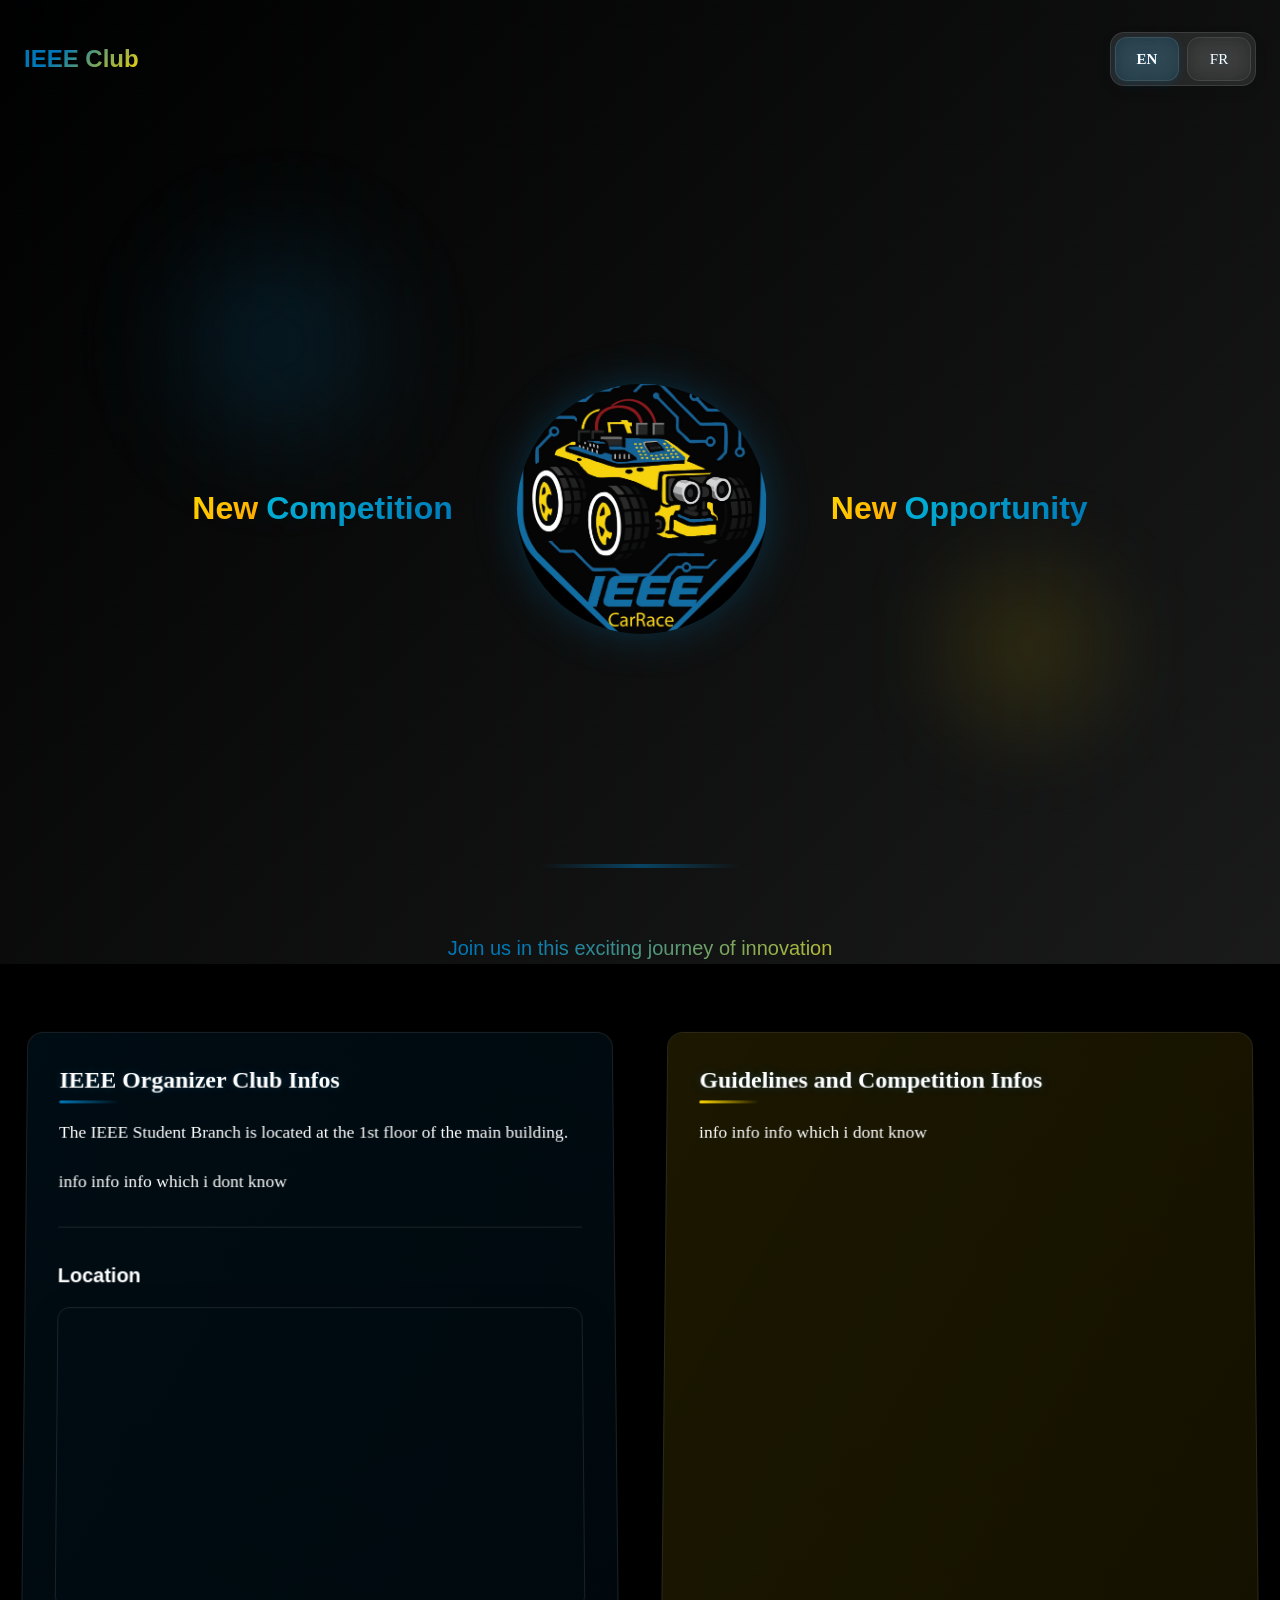
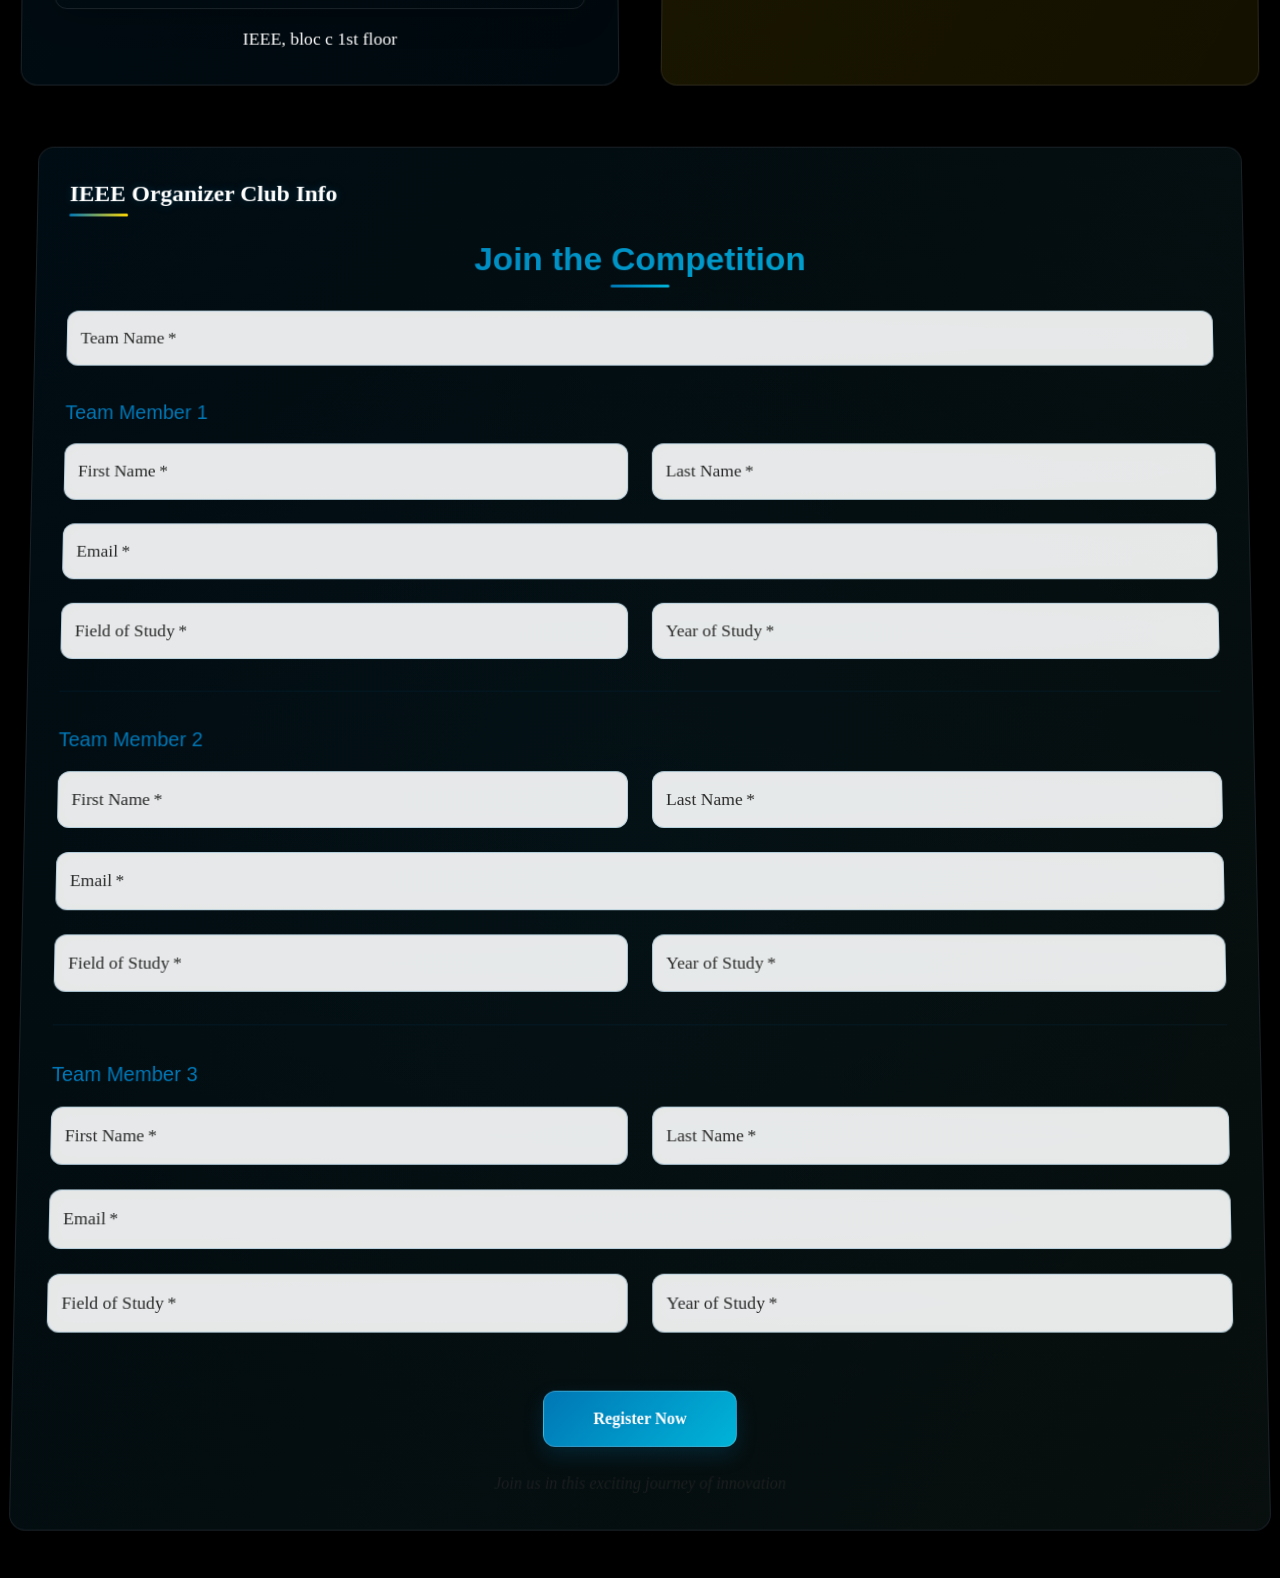
==== commit 5a49037e: "Updates" ====
--- a/index.html
+++ b/index.html
@@ -1 +1 @@
-<!DOCTYPE html><html lang="en"><head><meta charSet="utf-8"/><meta name="viewport" content="width=device-width, initial-scale=1"/><link rel="preload" as="image" href="/Carrace/car-race-logo.jpg"/><link rel="stylesheet" href="/Carrace/_next/static/css/daa13545d29414c3.css" data-precedence="next"/><link rel="preload" as="script" fetchPriority="low" href="/Carrace/_next/static/chunks/webpack-1c447f44e2702eb9.js"/><script src="/Carrace/_next/static/chunks/4bd1b696-91389faae149e7ae.js" async=""></script><script src="/Carrace/_next/static/chunks/684-cb658b882307b471.js" async=""></script><script src="/Carrace/_next/static/chunks/main-app-7c30c7a2e082d15a.js" async=""></script><script src="/Carrace/_next/static/chunks/935-40baf74dac3d6de4.js" async=""></script><script src="/Carrace/_next/static/chunks/app/layout-7f24a7f2a3529d7a.js" async=""></script><script src="/Carrace/_next/static/chunks/35-aabe7941e80fa174.js" async=""></script><script src="/Carrace/_next/static/chunks/app/page-08bb17e5b4890770.js" async=""></script><title>IEEE Car Race Competition</title><meta name="description" content="Register for the IEEE Car Race Competition"/><script>document.querySelectorAll('body link[rel="icon"], body link[rel="apple-touch-icon"]').forEach(el => document.head.appendChild(el))</script><script src="/Carrace/_next/static/chunks/polyfills-42372ed130431b0a.js" noModule=""></script></head><body><style data-emotion="css-global 1nexssm">html{-webkit-font-smoothing:antialiased;-moz-osx-font-smoothing:grayscale;box-sizing:border-box;-webkit-text-size-adjust:100%;}*,*::before,*::after{box-sizing:inherit;}strong,b{font-weight:700;}body{margin:0;color:#FFFFFF;font-size:1.1rem;font-family:'Poppins','Poppins Fallback';font-weight:400;line-height:1.5;background-color:#000000;}@media print{body{background-color:#fff;}}body::backdrop{background-color:#000000;}body{background:#000000;min-height:100vh;color:#FFFFFF;}</style><style data-emotion="css 1hbqsjj">.css-1hbqsjj{min-height:100vh;background:#000000;}</style><div class="MuiBox-root css-1hbqsjj"><style data-emotion="css 1840yfq">.css-1840yfq{min-height:100vh;background:linear-gradient(135deg, #000000 0%, #1a1a1a 100%);position:relative;overflow:hidden;}</style><div class="MuiBox-root css-1840yfq"><style data-emotion="css 4ikklq">.css-4ikklq{position:absolute;top:0;left:0;right:0;bottom:0;z-index:0;opacity:0.1;background:linear-gradient(90deg, transparent 50%, rgba(0, 119, 182, 0.1) 50%),linear-gradient(rgba(0, 119, 182, 0.1) 1px, transparent 0),linear-gradient(90deg, rgba(0, 119, 182, 0.1) 1px, transparent 0);-webkit-background-size:30px 30px,30px 30px,30px 30px;background-size:30px 30px,30px 30px,30px 30px;}</style><div class="MuiBox-root css-4ikklq"></div><style data-emotion="css 1cqjd8d">.css-1cqjd8d{position:absolute;top:20%;left:10%;width:300px;height:300px;background:radial-gradient(circle at center, rgba(0, 119, 182, 0.2) 0%, transparent 70%);-webkit-filter:blur(40px);filter:blur(40px);z-index:0;}</style><div class="MuiBox-root css-1cqjd8d"></div><style data-emotion="css 1dmrxn3">.css-1dmrxn3{position:absolute;bottom:20%;right:10%;width:250px;height:250px;background:radial-gradient(circle at center, rgba(255, 215, 0, 0.15) 0%, transparent 70%);-webkit-filter:blur(40px);filter:blur(40px);z-index:0;}</style><div class="MuiBox-root css-1dmrxn3"></div><style data-emotion="css 1x497rv">.css-1x497rv{width:100%;margin-left:auto;box-sizing:border-box;margin-right:auto;display:block;padding-left:16px;padding-right:16px;min-height:100vh;position:relative;z-index:1;display:-webkit-box;display:-webkit-flex;display:-ms-flexbox;display:flex;-webkit-flex-direction:column;-ms-flex-direction:column;flex-direction:column;padding-top:32px;}@media (min-width:600px){.css-1x497rv{padding-left:24px;padding-right:24px;}}@media (min-width:1536px){.css-1x497rv{max-width:1536px;}}</style><div class="MuiContainer-root MuiContainer-maxWidthXl css-1x497rv"><style data-emotion="css 4c94nt">.css-4c94nt{display:-webkit-box;display:-webkit-flex;display:-ms-flexbox;display:flex;-webkit-box-pack:justify;-webkit-justify-content:space-between;justify-content:space-between;-webkit-align-items:center;-webkit-box-align:center;-ms-flex-align:center;align-items:center;margin-bottom:32px;}</style><div class="MuiBox-root css-4c94nt"><style data-emotion="css 1sj9ouo">.css-1sj9ouo{margin:0;color:#FFFFFF;font-weight:bold;font-family:'Poppins','Poppins Fallback';font-size:1.25rem;line-height:1.6;font-family:Poppins,sans-serif;font-weight:600;background:linear-gradient(135deg, #0077B6 30%, #FFD700 100%);-webkit-background-clip:text;-webkit-text-fill-color:transparent;}@media (min-width:0px){.css-1sj9ouo{font-size:20px;}}@media (min-width:900px){.css-1sj9ouo{font-size:24px;}}</style><h6 class="MuiTypography-root MuiTypography-h6 css-1sj9ouo">IEEE Club</h6><style data-emotion="css 17bczcs">.css-17bczcs{display:-webkit-box;display:-webkit-flex;display:-ms-flexbox;display:flex;gap:8px;background:rgba(255, 255, 255, 0.1);-webkit-backdrop-filter:blur(8px);backdrop-filter:blur(8px);border-radius:14px;padding:4px;box-shadow:0 4px 12px rgba(0, 0, 0, 0.1);border:1px solid rgba(255, 255, 255, 0.1);}</style><div class="MuiBox-root css-17bczcs"><style data-emotion="css 1ng0g40">.css-1ng0g40{color:#FFFFFF;text-transform:none;font-size:15px;padding:8px 16px;border-radius:12px;-webkit-transition:all 0.3s ease;transition:all 0.3s ease;background:rgba(0, 119, 182, 0.2);box-shadow:0 2px 8px rgba(0, 119, 182, 0.2);font-weight:600;}.css-1ng0g40:hover{-webkit-transform:translateY(-2px);-moz-transform:translateY(-2px);-ms-transform:translateY(-2px);transform:translateY(-2px);background-color:rgba(255, 255, 255, 0.1);}</style><style data-emotion="css 12b19l">.css-12b19l{font-family:'Poppins','Poppins Fallback';font-weight:500;font-size:0.875rem;line-height:1.75;text-transform:uppercase;min-width:64px;padding:6px 8px;border-radius:4px;-webkit-transition:background-color 250ms cubic-bezier(0.4, 0, 0.2, 1) 0ms,box-shadow 250ms cubic-bezier(0.4, 0, 0.2, 1) 0ms,border-color 250ms cubic-bezier(0.4, 0, 0.2, 1) 0ms,color 250ms cubic-bezier(0.4, 0, 0.2, 1) 0ms;transition:background-color 250ms cubic-bezier(0.4, 0, 0.2, 1) 0ms,box-shadow 250ms cubic-bezier(0.4, 0, 0.2, 1) 0ms,border-color 250ms cubic-bezier(0.4, 0, 0.2, 1) 0ms,color 250ms cubic-bezier(0.4, 0, 0.2, 1) 0ms;color:#0077B6;background:rgba(255, 255, 255, 0.1);-webkit-backdrop-filter:blur(10px);backdrop-filter:blur(10px);border:1px solid rgba(255, 255, 255, 0.1);color:#FFFFFF;text-shadow:0 0 5px rgba(0, 119, 182, 0.3);color:#FFFFFF;text-transform:none;font-size:15px;padding:8px 16px;border-radius:12px;-webkit-transition:all 0.3s ease;transition:all 0.3s ease;background:rgba(0, 119, 182, 0.2);box-shadow:0 2px 8px rgba(0, 119, 182, 0.2);font-weight:600;}.css-12b19l:hover{-webkit-text-decoration:none;text-decoration:none;background-color:rgba(0, 119, 182, 0.04);}@media (hover: none){.css-12b19l:hover{background-color:transparent;}}.css-12b19l.Mui-disabled{color:rgba(0, 0, 0, 0.26);}.css-12b19l:hover{background:rgba(255, 255, 255, 0.15);box-shadow:0 0 20px rgba(0, 119, 182, 0.3);}.css-12b19l:hover{-webkit-transform:translateY(-2px);-moz-transform:translateY(-2px);-ms-transform:translateY(-2px);transform:translateY(-2px);background-color:rgba(255, 255, 255, 0.1);}</style><style data-emotion="css hwaqpr">.css-hwaqpr{display:-webkit-inline-box;display:-webkit-inline-flex;display:-ms-inline-flexbox;display:inline-flex;-webkit-align-items:center;-webkit-box-align:center;-ms-flex-align:center;align-items:center;-webkit-box-pack:center;-ms-flex-pack:center;-webkit-justify-content:center;justify-content:center;position:relative;box-sizing:border-box;-webkit-tap-highlight-color:transparent;background-color:transparent;outline:0;border:0;margin:0;border-radius:0;padding:0;cursor:pointer;-webkit-user-select:none;-moz-user-select:none;-ms-user-select:none;user-select:none;vertical-align:middle;-moz-appearance:none;-webkit-appearance:none;-webkit-text-decoration:none;text-decoration:none;color:inherit;font-family:'Poppins','Poppins Fallback';font-weight:500;font-size:0.875rem;line-height:1.75;text-transform:uppercase;min-width:64px;padding:6px 8px;border-radius:4px;-webkit-transition:background-color 250ms cubic-bezier(0.4, 0, 0.2, 1) 0ms,box-shadow 250ms cubic-bezier(0.4, 0, 0.2, 1) 0ms,border-color 250ms cubic-bezier(0.4, 0, 0.2, 1) 0ms,color 250ms cubic-bezier(0.4, 0, 0.2, 1) 0ms;transition:background-color 250ms cubic-bezier(0.4, 0, 0.2, 1) 0ms,box-shadow 250ms cubic-bezier(0.4, 0, 0.2, 1) 0ms,border-color 250ms cubic-bezier(0.4, 0, 0.2, 1) 0ms,color 250ms cubic-bezier(0.4, 0, 0.2, 1) 0ms;color:#0077B6;background:rgba(255, 255, 255, 0.1);-webkit-backdrop-filter:blur(10px);backdrop-filter:blur(10px);border:1px solid rgba(255, 255, 255, 0.1);color:#FFFFFF;text-shadow:0 0 5px rgba(0, 119, 182, 0.3);color:#FFFFFF;text-transform:none;font-size:15px;padding:8px 16px;border-radius:12px;-webkit-transition:all 0.3s ease;transition:all 0.3s ease;background:rgba(0, 119, 182, 0.2);box-shadow:0 2px 8px rgba(0, 119, 182, 0.2);font-weight:600;}.css-hwaqpr::-moz-focus-inner{border-style:none;}.css-hwaqpr.Mui-disabled{pointer-events:none;cursor:default;}@media print{.css-hwaqpr{-webkit-print-color-adjust:exact;color-adjust:exact;}}.css-hwaqpr:hover{-webkit-text-decoration:none;text-decoration:none;background-color:rgba(0, 119, 182, 0.04);}@media (hover: none){.css-hwaqpr:hover{background-color:transparent;}}.css-hwaqpr.Mui-disabled{color:rgba(0, 0, 0, 0.26);}.css-hwaqpr:hover{background:rgba(255, 255, 255, 0.15);box-shadow:0 0 20px rgba(0, 119, 182, 0.3);}.css-hwaqpr:hover{-webkit-transform:translateY(-2px);-moz-transform:translateY(-2px);-ms-transform:translateY(-2px);transform:translateY(-2px);background-color:rgba(255, 255, 255, 0.1);}</style><button class="MuiButtonBase-root MuiButton-root MuiButton-text MuiButton-textPrimary MuiButton-sizeMedium MuiButton-textSizeMedium MuiButton-colorPrimary MuiButton-root MuiButton-text MuiButton-textPrimary MuiButton-sizeMedium MuiButton-textSizeMedium MuiButton-colorPrimary css-hwaqpr" tabindex="0" type="button">EN</button><style data-emotion="css m7iz9">.css-m7iz9{color:#FFFFFF;text-transform:none;font-size:15px;padding:8px 16px;border-radius:12px;-webkit-transition:all 0.3s ease;transition:all 0.3s ease;background:transparent;box-shadow:none;font-weight:400;}.css-m7iz9:hover{-webkit-transform:translateY(-2px);-moz-transform:translateY(-2px);-ms-transform:translateY(-2px);transform:translateY(-2px);background-color:rgba(255, 255, 255, 0.1);}</style><style data-emotion="css 1iz43c2">.css-1iz43c2{font-family:'Poppins','Poppins Fallback';font-weight:500;font-size:0.875rem;line-height:1.75;text-transform:uppercase;min-width:64px;padding:6px 8px;border-radius:4px;-webkit-transition:background-color 250ms cubic-bezier(0.4, 0, 0.2, 1) 0ms,box-shadow 250ms cubic-bezier(0.4, 0, 0.2, 1) 0ms,border-color 250ms cubic-bezier(0.4, 0, 0.2, 1) 0ms,color 250ms cubic-bezier(0.4, 0, 0.2, 1) 0ms;transition:background-color 250ms cubic-bezier(0.4, 0, 0.2, 1) 0ms,box-shadow 250ms cubic-bezier(0.4, 0, 0.2, 1) 0ms,border-color 250ms cubic-bezier(0.4, 0, 0.2, 1) 0ms,color 250ms cubic-bezier(0.4, 0, 0.2, 1) 0ms;color:#0077B6;background:rgba(255, 255, 255, 0.1);-webkit-backdrop-filter:blur(10px);backdrop-filter:blur(10px);border:1px solid rgba(255, 255, 255, 0.1);color:#FFFFFF;text-shadow:0 0 5px rgba(0, 119, 182, 0.3);color:#FFFFFF;text-transform:none;font-size:15px;padding:8px 16px;border-radius:12px;-webkit-transition:all 0.3s ease;transition:all 0.3s ease;background:transparent;box-shadow:none;font-weight:400;}.css-1iz43c2:hover{-webkit-text-decoration:none;text-decoration:none;background-color:rgba(0, 119, 182, 0.04);}@media (hover: none){.css-1iz43c2:hover{background-color:transparent;}}.css-1iz43c2.Mui-disabled{color:rgba(0, 0, 0, 0.26);}.css-1iz43c2:hover{background:rgba(255, 255, 255, 0.15);box-shadow:0 0 20px rgba(0, 119, 182, 0.3);}.css-1iz43c2:hover{-webkit-transform:translateY(-2px);-moz-transform:translateY(-2px);-ms-transform:translateY(-2px);transform:translateY(-2px);background-color:rgba(255, 255, 255, 0.1);}</style><style data-emotion="css 1m6xfab">.css-1m6xfab{display:-webkit-inline-box;display:-webkit-inline-flex;display:-ms-inline-flexbox;display:inline-flex;-webkit-align-items:center;-webkit-box-align:center;-ms-flex-align:center;align-items:center;-webkit-box-pack:center;-ms-flex-pack:center;-webkit-justify-content:center;justify-content:center;position:relative;box-sizing:border-box;-webkit-tap-highlight-color:transparent;background-color:transparent;outline:0;border:0;margin:0;border-radius:0;padding:0;cursor:pointer;-webkit-user-select:none;-moz-user-select:none;-ms-user-select:none;user-select:none;vertical-align:middle;-moz-appearance:none;-webkit-appearance:none;-webkit-text-decoration:none;text-decoration:none;color:inherit;font-family:'Poppins','Poppins Fallback';font-weight:500;font-size:0.875rem;line-height:1.75;text-transform:uppercase;min-width:64px;padding:6px 8px;border-radius:4px;-webkit-transition:background-color 250ms cubic-bezier(0.4, 0, 0.2, 1) 0ms,box-shadow 250ms cubic-bezier(0.4, 0, 0.2, 1) 0ms,border-color 250ms cubic-bezier(0.4, 0, 0.2, 1) 0ms,color 250ms cubic-bezier(0.4, 0, 0.2, 1) 0ms;transition:background-color 250ms cubic-bezier(0.4, 0, 0.2, 1) 0ms,box-shadow 250ms cubic-bezier(0.4, 0, 0.2, 1) 0ms,border-color 250ms cubic-bezier(0.4, 0, 0.2, 1) 0ms,color 250ms cubic-bezier(0.4, 0, 0.2, 1) 0ms;color:#0077B6;background:rgba(255, 255, 255, 0.1);-webkit-backdrop-filter:blur(10px);backdrop-filter:blur(10px);border:1px solid rgba(255, 255, 255, 0.1);color:#FFFFFF;text-shadow:0 0 5px rgba(0, 119, 182, 0.3);color:#FFFFFF;text-transform:none;font-size:15px;padding:8px 16px;border-radius:12px;-webkit-transition:all 0.3s ease;transition:all 0.3s ease;background:transparent;box-shadow:none;font-weight:400;}.css-1m6xfab::-moz-focus-inner{border-style:none;}.css-1m6xfab.Mui-disabled{pointer-events:none;cursor:default;}@media print{.css-1m6xfab{-webkit-print-color-adjust:exact;color-adjust:exact;}}.css-1m6xfab:hover{-webkit-text-decoration:none;text-decoration:none;background-color:rgba(0, 119, 182, 0.04);}@media (hover: none){.css-1m6xfab:hover{background-color:transparent;}}.css-1m6xfab.Mui-disabled{color:rgba(0, 0, 0, 0.26);}.css-1m6xfab:hover{background:rgba(255, 255, 255, 0.15);box-shadow:0 0 20px rgba(0, 119, 182, 0.3);}.css-1m6xfab:hover{-webkit-transform:translateY(-2px);-moz-transform:translateY(-2px);-ms-transform:translateY(-2px);transform:translateY(-2px);background-color:rgba(255, 255, 255, 0.1);}</style><button class="MuiButtonBase-root MuiButton-root MuiButton-text MuiButton-textPrimary MuiButton-sizeMedium MuiButton-textSizeMedium MuiButton-colorPrimary MuiButton-root MuiButton-text MuiButton-textPrimary MuiButton-sizeMedium MuiButton-textSizeMedium MuiButton-colorPrimary css-1m6xfab" tabindex="0" type="button">FR</button></div></div><style data-emotion="css 1ucv3kf">.css-1ucv3kf{-webkit-flex:1;-ms-flex:1;flex:1;display:-webkit-box;display:-webkit-flex;display:-ms-flexbox;display:flex;-webkit-align-items:center;-webkit-box-align:center;-ms-flex-align:center;align-items:center;-webkit-box-pack:center;-ms-flex-pack:center;-webkit-justify-content:center;justify-content:center;-webkit-flex-direction:column;-ms-flex-direction:column;flex-direction:column;gap:48px;padding-top:32px;padding-bottom:32px;}</style><div class="MuiBox-root css-1ucv3kf"><style data-emotion="css gkgyrd">.css-gkgyrd{display:-webkit-box;display:-webkit-flex;display:-ms-flexbox;display:flex;-webkit-align-items:center;-webkit-box-align:center;-ms-flex-align:center;align-items:center;-webkit-box-pack:center;-ms-flex-pack:center;-webkit-justify-content:center;justify-content:center;width:100%;}@media (min-width:0px){.css-gkgyrd{gap:32px;-webkit-flex-direction:column;-ms-flex-direction:column;flex-direction:column;}}@media (min-width:900px){.css-gkgyrd{gap:64px;-webkit-flex-direction:row;-ms-flex-direction:row;flex-direction:row;}}</style><div class="MuiBox-root css-gkgyrd"><style data-emotion="css u6v8er">.css-u6v8er{display:-webkit-box;display:-webkit-flex;display:-ms-flexbox;display:flex;-webkit-flex-direction:column;-ms-flex-direction:column;flex-direction:column;-webkit-align-items:center;-webkit-box-align:center;-ms-flex-align:center;align-items:center;-webkit-box-pack:center;-ms-flex-pack:center;-webkit-justify-content:center;justify-content:center;}</style><div class="MuiBox-root css-u6v8er"><style data-emotion="css 13z9v00">.css-13z9v00{display:-webkit-box;display:-webkit-flex;display:-ms-flexbox;display:flex;-webkit-align-items:center;-webkit-box-align:center;-ms-flex-align:center;align-items:center;-webkit-box-pack:center;-ms-flex-pack:center;-webkit-justify-content:center;justify-content:center;gap:8px;height:100%;}</style><div class="MuiBox-root css-13z9v00"><style data-emotion="css akjyh7">.css-akjyh7{margin:0;font-family:'Poppins','Poppins Fallback';font-weight:400;font-size:2.125rem;line-height:1.235;font-family:Poppins,sans-serif;background:linear-gradient(135deg, #FFD700 0%, #FFA500 100%);-webkit-background-clip:text;-webkit-text-fill-color:transparent;font-weight:600;}@media (min-width:0px){.css-akjyh7{font-size:26px;}}@media (min-width:900px){.css-akjyh7{font-size:32px;}}</style><h4 class="MuiTypography-root MuiTypography-h4 css-akjyh7">New</h4><style data-emotion="css 18fox0g">.css-18fox0g{margin:0;font-family:'Poppins','Poppins Fallback';font-weight:400;font-size:2.125rem;line-height:1.235;font-family:Poppins,sans-serif;background:linear-gradient(135deg, #00B4D8 0%, #0077B6 100%);-webkit-background-clip:text;-webkit-text-fill-color:transparent;font-weight:600;}@media (min-width:0px){.css-18fox0g{font-size:26px;}}@media (min-width:900px){.css-18fox0g{font-size:32px;}}</style><h4 class="MuiTypography-root MuiTypography-h4 css-18fox0g">Competition</h4></div></div><style data-emotion="css 1a0irlh">.css-1a0irlh{position:relative;width:250px;height:250px;display:-webkit-box;display:-webkit-flex;display:-ms-flexbox;display:flex;-webkit-align-items:center;-webkit-box-align:center;-ms-flex-align:center;align-items:center;-webkit-box-pack:center;-ms-flex-pack:center;-webkit-justify-content:center;justify-content:center;}.css-1a0irlh::before{content:"";position:absolute;top:-10px;left:-10px;right:-10px;bottom:-10px;background:radial-gradient(circle at center, rgba(0, 119, 182, 0.1) 0%, transparent 70%);border-radius:50%;-webkit-animation:pulse 2s infinite;animation:pulse 2s infinite;}@-webkit-keyframes pulse{0%{-webkit-transform:scale(1);-moz-transform:scale(1);-ms-transform:scale(1);transform:scale(1);opacity:0.3;}50%{-webkit-transform:scale(1.05);-moz-transform:scale(1.05);-ms-transform:scale(1.05);transform:scale(1.05);opacity:0.5;}100%{-webkit-transform:scale(1);-moz-transform:scale(1);-ms-transform:scale(1);transform:scale(1);opacity:0.3;}}@keyframes pulse{0%{-webkit-transform:scale(1);-moz-transform:scale(1);-ms-transform:scale(1);transform:scale(1);opacity:0.3;}50%{-webkit-transform:scale(1.05);-moz-transform:scale(1.05);-ms-transform:scale(1.05);transform:scale(1.05);opacity:0.5;}100%{-webkit-transform:scale(1);-moz-transform:scale(1);-ms-transform:scale(1);transform:scale(1);opacity:0.3;}}</style><style data-emotion="css 4ff1h">.css-4ff1h{position:relative;width:250px;height:250px;display:-webkit-box;display:-webkit-flex;display:-ms-flexbox;display:flex;-webkit-align-items:center;-webkit-box-align:center;-ms-flex-align:center;align-items:center;-webkit-box-pack:center;-ms-flex-pack:center;-webkit-justify-content:center;justify-content:center;}.css-4ff1h::before{content:"";position:absolute;top:-10px;left:-10px;right:-10px;bottom:-10px;background:radial-gradient(circle at center, rgba(0, 119, 182, 0.1) 0%, transparent 70%);border-radius:50%;-webkit-animation:pulse 2s infinite;animation:pulse 2s infinite;}@-webkit-keyframes pulse{0%{-webkit-transform:scale(1);-moz-transform:scale(1);-ms-transform:scale(1);transform:scale(1);opacity:0.3;}50%{-webkit-transform:scale(1.05);-moz-transform:scale(1.05);-ms-transform:scale(1.05);transform:scale(1.05);opacity:0.5;}100%{-webkit-transform:scale(1);-moz-transform:scale(1);-ms-transform:scale(1);transform:scale(1);opacity:0.3;}}@keyframes pulse{0%{-webkit-transform:scale(1);-moz-transform:scale(1);-ms-transform:scale(1);transform:scale(1);opacity:0.3;}50%{-webkit-transform:scale(1.05);-moz-transform:scale(1.05);-ms-transform:scale(1.05);transform:scale(1.05);opacity:0.5;}100%{-webkit-transform:scale(1);-moz-transform:scale(1);-ms-transform:scale(1);transform:scale(1);opacity:0.3;}}</style><div class="MuiBox-root css-4ff1h"><style data-emotion="css 1aktcqd">.css-1aktcqd{width:100%;height:100%;object-fit:cover;object-position:50% 50%;border-radius:50%;-webkit-filter:drop-shadow(0 0 20px rgba(0, 119, 182, 0.3));filter:drop-shadow(0 0 20px rgba(0, 119, 182, 0.3));-webkit-transition:-webkit-transform 0.3s ease;transition:transform 0.3s ease;}.css-1aktcqd:hover{-webkit-transform:scale(1.05);-moz-transform:scale(1.05);-ms-transform:scale(1.05);transform:scale(1.05);}</style><img class="MuiBox-root css-1aktcqd" src="/Carrace/car-race-logo.jpg" alt="IEEE Car Race"/></div><div class="MuiBox-root css-u6v8er"><div class="MuiBox-root css-13z9v00"><h4 class="MuiTypography-root MuiTypography-h4 css-akjyh7">New</h4><h4 class="MuiTypography-root MuiTypography-h4 css-18fox0g">Opportunity</h4></div></div></div></div></div><style data-emotion="css 1yb7l51">.css-1yb7l51{margin:0;color:#FFFFFF;font-weight:bold;font-family:'Poppins','Poppins Fallback';font-size:1.25rem;line-height:1.6;font-family:Poppins,sans-serif;background:linear-gradient(135deg, #0077B6 30%, #FFD700 100%);-webkit-background-clip:text;-webkit-text-fill-color:transparent;text-align:center;max-width:600px;margin-left:auto;margin-right:auto;margin-top:32px;font-weight:500;}@media (min-width:0px){.css-1yb7l51{font-size:18px;}}@media (min-width:900px){.css-1yb7l51{font-size:20px;}}</style><h6 class="MuiTypography-root MuiTypography-h6 css-1yb7l51">Join us in this exciting journey of innovation</h6><style data-emotion="css 1r3bwuq">.css-1r3bwuq{position:absolute;bottom:10%;left:50%;-webkit-transform:translateX(-50%);-moz-transform:translateX(-50%);-ms-transform:translateX(-50%);transform:translateX(-50%);width:200px;height:4px;background:linear-gradient(90deg, transparent, #0077B6, transparent);opacity:0.5;}</style><div class="MuiBox-root css-1r3bwuq"></div></div><style data-emotion="css 1ctbvx8">.css-1ctbvx8{width:100%;margin-left:auto;box-sizing:border-box;margin-right:auto;display:block;padding-left:16px;padding-right:16px;padding-top:64px;padding-bottom:64px;}@media (min-width:600px){.css-1ctbvx8{padding-left:24px;padding-right:24px;}}@media (min-width:1536px){.css-1ctbvx8{max-width:1536px;}}</style><div class="MuiContainer-root MuiContainer-maxWidthXl css-1ctbvx8"><style data-emotion="css 1eahlfq">.css-1eahlfq{box-sizing:border-box;display:-webkit-box;display:-webkit-flex;display:-ms-flexbox;display:flex;-webkit-box-flex-wrap:wrap;-webkit-flex-wrap:wrap;-ms-flex-wrap:wrap;flex-wrap:wrap;width:100%;-webkit-flex-direction:row;-ms-flex-direction:row;flex-direction:row;margin-top:-48px;width:calc(100% + 48px);margin-left:-48px;margin-bottom:48px;}.css-1eahlfq>.MuiGrid-item{padding-top:48px;}.css-1eahlfq>.MuiGrid-item{padding-left:48px;}</style><div class="MuiGrid-root MuiGrid-container MuiGrid-spacing-xs-6 css-1eahlfq"><style data-emotion="css iol86l">.css-iol86l{box-sizing:border-box;margin:0;-webkit-flex-direction:row;-ms-flex-direction:row;flex-direction:row;-webkit-flex-basis:100%;-ms-flex-preferred-size:100%;flex-basis:100%;-webkit-box-flex:0;-webkit-flex-grow:0;-ms-flex-positive:0;flex-grow:0;max-width:100%;}@media (min-width:600px){.css-iol86l{-webkit-flex-basis:100%;-ms-flex-preferred-size:100%;flex-basis:100%;-webkit-box-flex:0;-webkit-flex-grow:0;-ms-flex-positive:0;flex-grow:0;max-width:100%;}}@media (min-width:900px){.css-iol86l{-webkit-flex-basis:50%;-ms-flex-preferred-size:50%;flex-basis:50%;-webkit-box-flex:0;-webkit-flex-grow:0;-ms-flex-positive:0;flex-grow:0;max-width:50%;}}@media (min-width:1200px){.css-iol86l{-webkit-flex-basis:50%;-ms-flex-preferred-size:50%;flex-basis:50%;-webkit-box-flex:0;-webkit-flex-grow:0;-ms-flex-positive:0;flex-grow:0;max-width:50%;}}@media (min-width:1536px){.css-iol86l{-webkit-flex-basis:50%;-ms-flex-preferred-size:50%;flex-basis:50%;-webkit-box-flex:0;-webkit-flex-grow:0;-ms-flex-positive:0;flex-grow:0;max-width:50%;}}</style><div class="MuiGrid-root MuiGrid-item MuiGrid-grid-xs-12 MuiGrid-grid-md-6 css-iol86l"><style data-emotion="css zhhmfe">.css-zhhmfe{background-color:rgba(255, 255, 255, 0.08);color:#FFFFFF;-webkit-transition:box-shadow 300ms cubic-bezier(0.4, 0, 0.2, 1) 0ms;transition:box-shadow 300ms cubic-bezier(0.4, 0, 0.2, 1) 0ms;border-radius:4px;box-shadow:none;background:rgba(255, 255, 255, 0.08);-webkit-backdrop-filter:blur(20px);backdrop-filter:blur(20px);border:1px solid rgba(255, 255, 255, 0.1);box-shadow:0 8px 32px rgba(0, 0, 0, 0.2);padding:32px;height:100%;background:rgba(0, 119, 182, 0.08);-webkit-backdrop-filter:blur(20px);backdrop-filter:blur(20px);border-radius:16px;border:1px solid rgba(255, 255, 255, 0.1);position:relative;overflow:hidden;-webkit-transform:perspective(1000px) rotateX(2deg);-moz-transform:perspective(1000px) rotateX(2deg);-ms-transform:perspective(1000px) rotateX(2deg);transform:perspective(1000px) rotateX(2deg);-webkit-transition:-webkit-transform 0.3s ease;transition:transform 0.3s ease;}.css-zhhmfe::before{content:"";position:absolute;top:0;left:0;right:0;bottom:0;border-radius:inherit;background:linear-gradient(120deg, rgba(255,255,255,0.2), rgba(255,255,255,0) 70%);opacity:0.3;z-index:0;pointer-events:none;}.css-zhhmfe::before{content:"";position:absolute;top:0;left:0;right:0;bottom:0;background:linear-gradient(120deg, rgba(0, 119, 182, 0.1), transparent);opacity:0.3;z-index:0;pointer-events:none;}.css-zhhmfe:hover{-webkit-transform:perspective(1000px) rotateX(0deg);-moz-transform:perspective(1000px) rotateX(0deg);-ms-transform:perspective(1000px) rotateX(0deg);transform:perspective(1000px) rotateX(0deg);}</style><div class="MuiPaper-root MuiPaper-elevation MuiPaper-rounded MuiPaper-elevation0 css-zhhmfe"><style data-emotion="css rqgsqp">.css-rqgsqp{position:relative;z-index:1;}</style><div class="MuiBox-root css-rqgsqp"><style data-emotion="css 1l2d6ei">.css-1l2d6ei{margin:0;color:#FFFFFF;font-weight:bold;text-shadow:0 0 10px rgba(0, 119, 182, 0.3);font-family:'Poppins','Poppins Fallback';font-size:1.5rem;line-height:1.334;margin-bottom:0.35em;color:#FFFFFF;position:relative;z-index:1;font-weight:600;}.css-1l2d6ei::after{content:"";position:absolute;bottom:-8px;left:0;width:60px;height:3px;background:linear-gradient(90deg, #0077B6, transparent);border-radius:2px;}</style><h5 class="MuiTypography-root MuiTypography-h5 MuiTypography-gutterBottom css-1l2d6ei">IEEE Organizer Club Infos</h5><style data-emotion="css 14lwgfy">.css-14lwgfy{margin-top:24px;position:relative;z-index:1;}</style><div class="MuiBox-root css-14lwgfy"><style data-emotion="css rqnpb1">.css-rqnpb1{margin:0;color:#FFFFFF;font-size:1.1rem;font-family:'Poppins','Poppins Fallback';font-weight:400;line-height:1.5;margin-bottom:16px;color:#FFFFFF;margin-bottom:24px;}</style><p class="MuiTypography-root MuiTypography-body1 MuiTypography-paragraph css-rqnpb1">The IEEE Student Branch is located at the 1st floor of the main building.</p><p class="MuiTypography-root MuiTypography-body1 MuiTypography-paragraph css-rqnpb1">info info info which i dont know</p><style data-emotion="css cnjuom">.css-cnjuom{margin:0;color:#FFFFFF;font-weight:bold;font-family:'Poppins','Poppins Fallback';font-size:1.25rem;line-height:1.6;color:#FFFFFF;font-family:Poppins,sans-serif;font-weight:600;margin-bottom:16px;margin-top:32px;border-top:1px solid rgba(255, 255, 255, 0.1);padding-top:32px;}</style><h6 class="MuiTypography-root MuiTypography-h6 css-cnjuom">Location</h6><style data-emotion="css 9ondpq">.css-9ondpq{width:100%;height:300px;border-radius:12px;overflow:hidden;border:1px solid rgba(255, 255, 255, 0.1);box-shadow:0 8px 32px rgba(0, 0, 0, 0.2);margin-bottom:16px;}</style><div class="MuiBox-root css-9ondpq"><iframe src="https://www.google.com/maps/embed?pb=!1m18!1m12!1m3!1d3197.123456789012!2d3.123456789012345!3d36.12345678901234!2m3!1f0!2f0!3f0!3m2!1i1024!2i768!4f13.1!3m3!1m2!1s0x128e68ee871e7679%3A0x6d94e8f279fe3b10!2sIGEE%20Bloc%20A%2C%20Boumerdes!5e0!3m2!1sen!2sdz!4v1745170142804!5m2!1sen!2sdz" width="100%" height="100%" style="border:0" allowFullScreen="" loading="lazy" referrerPolicy="no-referrer-when-downgrade"></iframe></div><style data-emotion="css jrifpq">.css-jrifpq{margin:0;color:#FFFFFF;font-size:1.1rem;font-family:'Poppins','Poppins Fallback';font-weight:400;line-height:1.5;color:#FFFFFF;text-align:center;font-size:1.1rem;}</style><p class="MuiTypography-root MuiTypography-body1 css-jrifpq">IEEE, bloc c 1st floor</p></div></div></div></div><div class="MuiGrid-root MuiGrid-item MuiGrid-grid-xs-12 MuiGrid-grid-md-6 css-iol86l"><style data-emotion="css pwsp1n">.css-pwsp1n{background-color:rgba(255, 255, 255, 0.08);color:#FFFFFF;-webkit-transition:box-shadow 300ms cubic-bezier(0.4, 0, 0.2, 1) 0ms;transition:box-shadow 300ms cubic-bezier(0.4, 0, 0.2, 1) 0ms;border-radius:4px;box-shadow:none;background:rgba(255, 255, 255, 0.08);-webkit-backdrop-filter:blur(20px);backdrop-filter:blur(20px);border:1px solid rgba(255, 255, 255, 0.1);box-shadow:0 8px 32px rgba(0, 0, 0, 0.2);padding:32px;height:100%;background:rgba(255, 215, 0, 0.08);-webkit-backdrop-filter:blur(20px);backdrop-filter:blur(20px);border-radius:16px;border:1px solid rgba(255, 255, 255, 0.1);position:relative;overflow:hidden;-webkit-transform:perspective(1000px) rotateX(2deg);-moz-transform:perspective(1000px) rotateX(2deg);-ms-transform:perspective(1000px) rotateX(2deg);transform:perspective(1000px) rotateX(2deg);-webkit-transition:-webkit-transform 0.3s ease;transition:transform 0.3s ease;}.css-pwsp1n::before{content:"";position:absolute;top:0;left:0;right:0;bottom:0;border-radius:inherit;background:linear-gradient(120deg, rgba(255,255,255,0.2), rgba(255,255,255,0) 70%);opacity:0.3;z-index:0;pointer-events:none;}.css-pwsp1n::before{content:"";position:absolute;top:0;left:0;right:0;bottom:0;background:linear-gradient(120deg, rgba(255, 215, 0, 0.1), transparent);opacity:0.3;z-index:0;pointer-events:none;}.css-pwsp1n:hover{-webkit-transform:perspective(1000px) rotateX(0deg);-moz-transform:perspective(1000px) rotateX(0deg);-ms-transform:perspective(1000px) rotateX(0deg);transform:perspective(1000px) rotateX(0deg);}</style><div class="MuiPaper-root MuiPaper-elevation MuiPaper-rounded MuiPaper-elevation0 css-pwsp1n"><div class="MuiBox-root css-rqgsqp"><style data-emotion="css c4ivch">.css-c4ivch{margin:0;color:#FFFFFF;font-weight:bold;text-shadow:0 0 10px rgba(0, 119, 182, 0.3);font-family:'Poppins','Poppins Fallback';font-size:1.5rem;line-height:1.334;margin-bottom:0.35em;color:#FFFFFF;position:relative;z-index:1;font-weight:600;}.css-c4ivch::after{content:"";position:absolute;bottom:-8px;left:0;width:60px;height:3px;background:linear-gradient(90deg, #FFD700, transparent);border-radius:2px;}</style><h5 class="MuiTypography-root MuiTypography-h5 MuiTypography-gutterBottom css-c4ivch">Guidelines and Competition Infos</h5><div class="MuiBox-root css-14lwgfy"><p class="MuiTypography-root MuiTypography-body1 MuiTypography-paragraph css-rqnpb1">info info info which i dont know</p></div></div></div></div></div><style data-emotion="css 1wxaqej">.css-1wxaqej{box-sizing:border-box;margin:0;-webkit-flex-direction:row;-ms-flex-direction:row;flex-direction:row;}</style><div class="MuiGrid-root MuiGrid-item MuiGrid-grid-xs-12 css-1wxaqej"><style data-emotion="css ukfji5">.css-ukfji5{background-color:rgba(255, 255, 255, 0.08);color:#FFFFFF;-webkit-transition:box-shadow 300ms cubic-bezier(0.4, 0, 0.2, 1) 0ms;transition:box-shadow 300ms cubic-bezier(0.4, 0, 0.2, 1) 0ms;border-radius:4px;box-shadow:none;background:rgba(255, 255, 255, 0.08);-webkit-backdrop-filter:blur(20px);backdrop-filter:blur(20px);border:1px solid rgba(255, 255, 255, 0.1);box-shadow:0 8px 32px rgba(0, 0, 0, 0.2);padding:32px;position:relative;overflow:hidden;background:rgba(0, 119, 182, 0.08);-webkit-backdrop-filter:blur(20px);backdrop-filter:blur(20px);border-radius:16px;border:1px solid rgba(255, 255, 255, 0.1);-webkit-transform:perspective(1000px) rotateX(2deg);-moz-transform:perspective(1000px) rotateX(2deg);-ms-transform:perspective(1000px) rotateX(2deg);transform:perspective(1000px) rotateX(2deg);-webkit-transition:-webkit-transform 0.3s ease;transition:transform 0.3s ease;}.css-ukfji5::before{content:"";position:absolute;top:0;left:0;right:0;bottom:0;border-radius:inherit;background:linear-gradient(120deg, rgba(255,255,255,0.2), rgba(255,255,255,0) 70%);opacity:0.3;z-index:0;pointer-events:none;}.css-ukfji5:hover{-webkit-transform:perspective(1000px) rotateX(0deg);-moz-transform:perspective(1000px) rotateX(0deg);-ms-transform:perspective(1000px) rotateX(0deg);transform:perspective(1000px) rotateX(0deg);}.css-ukfji5::before{content:"";position:absolute;top:0;left:0;right:0;bottom:0;background:linear-gradient(120deg, rgba(0, 119, 182, 0.1), rgba(255, 215, 0, 0.1));opacity:0.3;z-index:0;pointer-events:none;}</style><div class="MuiPaper-root MuiPaper-elevation MuiPaper-rounded MuiPaper-elevation0 css-ukfji5"><style data-emotion="css euja0t">.css-euja0t{margin:0;color:#FFFFFF;font-weight:bold;text-shadow:0 0 10px rgba(0, 119, 182, 0.3);font-family:'Poppins','Poppins Fallback';font-size:1.5rem;line-height:1.334;margin-bottom:0.35em;color:#FFFFFF;position:relative;z-index:1;font-weight:600;}.css-euja0t::after{content:"";position:absolute;bottom:-8px;left:0;width:60px;height:3px;background:linear-gradient(90deg, #0077B6, #FFD700);border-radius:2px;}</style><h5 class="MuiTypography-root MuiTypography-h5 MuiTypography-gutterBottom css-euja0t">IEEE Organizer Club Info</h5><div class="MuiBox-root css-14lwgfy"><style data-emotion="css 1dh56xy">.css-1dh56xy{margin-top:32px;position:relative;}.css-1dh56xy::before{content:"";position:absolute;top:-20px;left:-20px;right:-20px;bottom:-20px;background:radial-gradient(circle at center, rgba(0, 119, 182, 0.03) 0%, transparent 70%);border-radius:24px;z-index:-1;}</style><form class="MuiBox-root css-1dh56xy"><style data-emotion="css djcb9q">.css-djcb9q{margin:0;font-family:'Poppins','Poppins Fallback';font-weight:400;font-size:2.125rem;line-height:1.235;margin-bottom:0.35em;font-family:Poppins,sans-serif;font-weight:600;text-align:center;margin-bottom:32px;background:linear-gradient(135deg, #0077B6 0%, #00B4D8 100%);-webkit-background-clip:text;-webkit-text-fill-color:transparent;position:relative;}.css-djcb9q::after{content:"";position:absolute;bottom:-8px;left:50%;-webkit-transform:translateX(-50%);-moz-transform:translateX(-50%);-ms-transform:translateX(-50%);transform:translateX(-50%);width:60px;height:3px;background:linear-gradient(90deg, #0077B6, #00B4D8);border-radius:2px;}</style><h4 class="MuiTypography-root MuiTypography-h4 MuiTypography-gutterBottom css-djcb9q">Join the Competition</h4><style data-emotion="css 1yjvs5a">.css-1yjvs5a{margin-bottom:32px;}</style><div class="MuiBox-root css-1yjvs5a"><style data-emotion="css 1jtu6zu">.css-1jtu6zu .MuiOutlinedInput-root{background-color:rgba(255, 255, 255, 0.9);border-radius:12px;-webkit-transition:all 0.3s ease;transition:all 0.3s ease;}.css-1jtu6zu .MuiOutlinedInput-root fieldset{border-color:rgba(0, 119, 182, 0.2);}.css-1jtu6zu .MuiOutlinedInput-root:hover fieldset{border-color:rgba(0, 119, 182, 0.5);}.css-1jtu6zu .MuiOutlinedInput-root.Mui-focused fieldset{border-color:#0077B6;border-width:2px;}.css-1jtu6zu .MuiInputLabel-root{color:#2A2A2A;}.css-1jtu6zu .MuiInputLabel-root.Mui-focused{color:#0077B6;}.css-1jtu6zu .MuiInputLabel-root.MuiInputLabel-shrink{-webkit-transform:translate(14px, -6px) scale(0.75);-moz-transform:translate(14px, -6px) scale(0.75);-ms-transform:translate(14px, -6px) scale(0.75);transform:translate(14px, -6px) scale(0.75);}.css-1jtu6zu .MuiOutlinedInput-input{padding:16px 14px;color:#0077B6;}.css-1jtu6zu .MuiOutlinedInput-input::-webkit-input-placeholder{color:rgba(0, 119, 182, 0.7);}.css-1jtu6zu .MuiOutlinedInput-input::-moz-placeholder{color:rgba(0, 119, 182, 0.7);}.css-1jtu6zu .MuiOutlinedInput-input:-ms-input-placeholder{color:rgba(0, 119, 182, 0.7);}.css-1jtu6zu .MuiOutlinedInput-input::placeholder{color:rgba(0, 119, 182, 0.7);}.css-1jtu6zu .MuiOutlinedInput-notchedOutline{padding:0 14px;}</style><style data-emotion="css eyzqau">.css-eyzqau .MuiOutlinedInput-root{background:rgba(255, 255, 255, 0.05);-webkit-backdrop-filter:blur(10px);backdrop-filter:blur(10px);color:#FFFFFF;}.css-eyzqau .MuiOutlinedInput-root fieldset{border-color:rgba(255, 255, 255, 0.2);}.css-eyzqau .MuiOutlinedInput-root:hover fieldset{border-color:rgba(255, 255, 255, 0.3);}.css-eyzqau .MuiOutlinedInput-root.Mui-focused fieldset{border-color:rgba(255, 255, 255, 0.4);box-shadow:0 0 10px rgba(0, 119, 182, 0.3);}.css-eyzqau .MuiInputLabel-root{color:rgba(255, 255, 255, 0.7);}.css-eyzqau .MuiInputLabel-root.Mui-focused{color:#FFFFFF;}.css-eyzqau .MuiOutlinedInput-root{background-color:rgba(255, 255, 255, 0.9);border-radius:12px;-webkit-transition:all 0.3s ease;transition:all 0.3s ease;}.css-eyzqau .MuiOutlinedInput-root fieldset{border-color:rgba(0, 119, 182, 0.2);}.css-eyzqau .MuiOutlinedInput-root:hover fieldset{border-color:rgba(0, 119, 182, 0.5);}.css-eyzqau .MuiOutlinedInput-root.Mui-focused fieldset{border-color:#0077B6;border-width:2px;}.css-eyzqau .MuiInputLabel-root{color:#2A2A2A;}.css-eyzqau .MuiInputLabel-root.Mui-focused{color:#0077B6;}.css-eyzqau .MuiInputLabel-root.MuiInputLabel-shrink{-webkit-transform:translate(14px, -6px) scale(0.75);-moz-transform:translate(14px, -6px) scale(0.75);-ms-transform:translate(14px, -6px) scale(0.75);transform:translate(14px, -6px) scale(0.75);}.css-eyzqau .MuiOutlinedInput-input{padding:16px 14px;color:#0077B6;}.css-eyzqau .MuiOutlinedInput-input::-webkit-input-placeholder{color:rgba(0, 119, 182, 0.7);}.css-eyzqau .MuiOutlinedInput-input::-moz-placeholder{color:rgba(0, 119, 182, 0.7);}.css-eyzqau .MuiOutlinedInput-input:-ms-input-placeholder{color:rgba(0, 119, 182, 0.7);}.css-eyzqau .MuiOutlinedInput-input::placeholder{color:rgba(0, 119, 182, 0.7);}.css-eyzqau .MuiOutlinedInput-notchedOutline{padding:0 14px;}</style><style data-emotion="css 3fonwn">.css-3fonwn{display:-webkit-inline-box;display:-webkit-inline-flex;display:-ms-inline-flexbox;display:inline-flex;-webkit-flex-direction:column;-ms-flex-direction:column;flex-direction:column;position:relative;min-width:0;padding:0;margin:0;border:0;vertical-align:top;width:100%;}.css-3fonwn .MuiOutlinedInput-root{background:rgba(255, 255, 255, 0.05);-webkit-backdrop-filter:blur(10px);backdrop-filter:blur(10px);color:#FFFFFF;}.css-3fonwn .MuiOutlinedInput-root fieldset{border-color:rgba(255, 255, 255, 0.2);}.css-3fonwn .MuiOutlinedInput-root:hover fieldset{border-color:rgba(255, 255, 255, 0.3);}.css-3fonwn .MuiOutlinedInput-root.Mui-focused fieldset{border-color:rgba(255, 255, 255, 0.4);box-shadow:0 0 10px rgba(0, 119, 182, 0.3);}.css-3fonwn .MuiInputLabel-root{color:rgba(255, 255, 255, 0.7);}.css-3fonwn .MuiInputLabel-root.Mui-focused{color:#FFFFFF;}.css-3fonwn .MuiOutlinedInput-root{background-color:rgba(255, 255, 255, 0.9);border-radius:12px;-webkit-transition:all 0.3s ease;transition:all 0.3s ease;}.css-3fonwn .MuiOutlinedInput-root fieldset{border-color:rgba(0, 119, 182, 0.2);}.css-3fonwn .MuiOutlinedInput-root:hover fieldset{border-color:rgba(0, 119, 182, 0.5);}.css-3fonwn .MuiOutlinedInput-root.Mui-focused fieldset{border-color:#0077B6;border-width:2px;}.css-3fonwn .MuiInputLabel-root{color:#2A2A2A;}.css-3fonwn .MuiInputLabel-root.Mui-focused{color:#0077B6;}.css-3fonwn .MuiInputLabel-root.MuiInputLabel-shrink{-webkit-transform:translate(14px, -6px) scale(0.75);-moz-transform:translate(14px, -6px) scale(0.75);-ms-transform:translate(14px, -6px) scale(0.75);transform:translate(14px, -6px) scale(0.75);}.css-3fonwn .MuiOutlinedInput-input{padding:16px 14px;color:#0077B6;}.css-3fonwn .MuiOutlinedInput-input::-webkit-input-placeholder{color:rgba(0, 119, 182, 0.7);}.css-3fonwn .MuiOutlinedInput-input::-moz-placeholder{color:rgba(0, 119, 182, 0.7);}.css-3fonwn .MuiOutlinedInput-input:-ms-input-placeholder{color:rgba(0, 119, 182, 0.7);}.css-3fonwn .MuiOutlinedInput-input::placeholder{color:rgba(0, 119, 182, 0.7);}.css-3fonwn .MuiOutlinedInput-notchedOutline{padding:0 14px;}</style><div class="MuiFormControl-root MuiFormControl-fullWidth MuiTextField-root css-3fonwn"><style data-emotion="css nd1nwr">.css-nd1nwr{display:block;transform-origin:top left;white-space:nowrap;overflow:hidden;text-overflow:ellipsis;max-width:calc(100% - 24px);position:absolute;left:0;top:0;-webkit-transform:translate(14px, 16px) scale(1);-moz-transform:translate(14px, 16px) scale(1);-ms-transform:translate(14px, 16px) scale(1);transform:translate(14px, 16px) scale(1);-webkit-transition:color 200ms cubic-bezier(0.0, 0, 0.2, 1) 0ms,-webkit-transform 200ms cubic-bezier(0.0, 0, 0.2, 1) 0ms,max-width 200ms cubic-bezier(0.0, 0, 0.2, 1) 0ms;transition:color 200ms cubic-bezier(0.0, 0, 0.2, 1) 0ms,transform 200ms cubic-bezier(0.0, 0, 0.2, 1) 0ms,max-width 200ms cubic-bezier(0.0, 0, 0.2, 1) 0ms;z-index:1;pointer-events:none;}</style><style data-emotion="css 1wubrc4">.css-1wubrc4{color:#FFFFFF;font-size:1.1rem;font-family:'Poppins','Poppins Fallback';font-weight:400;line-height:1.4375em;padding:0;position:relative;display:block;transform-origin:top left;white-space:nowrap;overflow:hidden;text-overflow:ellipsis;max-width:calc(100% - 24px);position:absolute;left:0;top:0;-webkit-transform:translate(14px, 16px) scale(1);-moz-transform:translate(14px, 16px) scale(1);-ms-transform:translate(14px, 16px) scale(1);transform:translate(14px, 16px) scale(1);-webkit-transition:color 200ms cubic-bezier(0.0, 0, 0.2, 1) 0ms,-webkit-transform 200ms cubic-bezier(0.0, 0, 0.2, 1) 0ms,max-width 200ms cubic-bezier(0.0, 0, 0.2, 1) 0ms;transition:color 200ms cubic-bezier(0.0, 0, 0.2, 1) 0ms,transform 200ms cubic-bezier(0.0, 0, 0.2, 1) 0ms,max-width 200ms cubic-bezier(0.0, 0, 0.2, 1) 0ms;z-index:1;pointer-events:none;}.css-1wubrc4.Mui-focused{color:#0077B6;}.css-1wubrc4.Mui-disabled{color:rgba(0, 0, 0, 0.38);}.css-1wubrc4.Mui-error{color:#DC2F02;}</style><label class="MuiFormLabel-root MuiInputLabel-root MuiInputLabel-formControl MuiInputLabel-animated MuiInputLabel-sizeMedium MuiInputLabel-outlined MuiFormLabel-colorPrimary Mui-required MuiInputLabel-root MuiInputLabel-formControl MuiInputLabel-animated MuiInputLabel-sizeMedium MuiInputLabel-outlined css-1wubrc4" data-shrink="false" for="«R55alahtb»" id="«R55alahtb»-label">Team Name<style data-emotion="css rno4h8">.css-rno4h8.Mui-error{color:#DC2F02;}</style><span aria-hidden="true" class="MuiFormLabel-asterisk MuiInputLabel-asterisk css-rno4h8"> <!-- -->*</span></label><style data-emotion="css-global 1prfaxn">@-webkit-keyframes mui-auto-fill{from{display:block;}}@keyframes mui-auto-fill{from{display:block;}}@-webkit-keyframes mui-auto-fill-cancel{from{display:block;}}@keyframes mui-auto-fill-cancel{from{display:block;}}</style><style data-emotion="css 1dy74tp">.css-1dy74tp{color:#FFFFFF;font-size:1.1rem;font-family:'Poppins','Poppins Fallback';font-weight:400;line-height:1.4375em;box-sizing:border-box;position:relative;cursor:text;display:-webkit-inline-box;display:-webkit-inline-flex;display:-ms-inline-flexbox;display:inline-flex;-webkit-align-items:center;-webkit-box-align:center;-ms-flex-align:center;align-items:center;width:100%;position:relative;border-radius:4px;}.css-1dy74tp.Mui-disabled{color:rgba(0, 0, 0, 0.38);cursor:default;}.css-1dy74tp:hover .MuiOutlinedInput-notchedOutline{border-color:#FFFFFF;}@media (hover: none){.css-1dy74tp:hover .MuiOutlinedInput-notchedOutline{border-color:rgba(0, 0, 0, 0.23);}}.css-1dy74tp.Mui-focused .MuiOutlinedInput-notchedOutline{border-color:#0077B6;border-width:2px;}.css-1dy74tp.Mui-error .MuiOutlinedInput-notchedOutline{border-color:#DC2F02;}.css-1dy74tp.Mui-disabled .MuiOutlinedInput-notchedOutline{border-color:rgba(0, 0, 0, 0.26);}</style><div class="MuiInputBase-root MuiOutlinedInput-root MuiInputBase-colorPrimary MuiInputBase-fullWidth MuiInputBase-formControl css-1dy74tp"><style data-emotion="css 1x5jdmq">.css-1x5jdmq{font:inherit;letter-spacing:inherit;color:currentColor;padding:4px 0 5px;border:0;box-sizing:content-box;background:none;height:1.4375em;margin:0;-webkit-tap-highlight-color:transparent;display:block;min-width:0;width:100%;-webkit-animation-name:mui-auto-fill-cancel;animation-name:mui-auto-fill-cancel;-webkit-animation-duration:10ms;animation-duration:10ms;padding:16.5px 14px;}.css-1x5jdmq::-webkit-input-placeholder{color:currentColor;opacity:0.42;-webkit-transition:opacity 200ms cubic-bezier(0.4, 0, 0.2, 1) 0ms;transition:opacity 200ms cubic-bezier(0.4, 0, 0.2, 1) 0ms;}.css-1x5jdmq::-moz-placeholder{color:currentColor;opacity:0.42;-webkit-transition:opacity 200ms cubic-bezier(0.4, 0, 0.2, 1) 0ms;transition:opacity 200ms cubic-bezier(0.4, 0, 0.2, 1) 0ms;}.css-1x5jdmq:-ms-input-placeholder{color:currentColor;opacity:0.42;-webkit-transition:opacity 200ms cubic-bezier(0.4, 0, 0.2, 1) 0ms;transition:opacity 200ms cubic-bezier(0.4, 0, 0.2, 1) 0ms;}.css-1x5jdmq::-ms-input-placeholder{color:currentColor;opacity:0.42;-webkit-transition:opacity 200ms cubic-bezier(0.4, 0, 0.2, 1) 0ms;transition:opacity 200ms cubic-bezier(0.4, 0, 0.2, 1) 0ms;}.css-1x5jdmq:focus{outline:0;}.css-1x5jdmq:invalid{box-shadow:none;}.css-1x5jdmq::-webkit-search-decoration{-webkit-appearance:none;}label[data-shrink=false]+.MuiInputBase-formControl .css-1x5jdmq::-webkit-input-placeholder{opacity:0!important;}label[data-shrink=false]+.MuiInputBase-formControl .css-1x5jdmq::-moz-placeholder{opacity:0!important;}label[data-shrink=false]+.MuiInputBase-formControl .css-1x5jdmq:-ms-input-placeholder{opacity:0!important;}label[data-shrink=false]+.MuiInputBase-formControl .css-1x5jdmq::-ms-input-placeholder{opacity:0!important;}label[data-shrink=false]+.MuiInputBase-formControl .css-1x5jdmq:focus::-webkit-input-placeholder{opacity:0.42;}label[data-shrink=false]+.MuiInputBase-formControl .css-1x5jdmq:focus::-moz-placeholder{opacity:0.42;}label[data-shrink=false]+.MuiInputBase-formControl .css-1x5jdmq:focus:-ms-input-placeholder{opacity:0.42;}label[data-shrink=false]+.MuiInputBase-formControl .css-1x5jdmq:focus::-ms-input-placeholder{opacity:0.42;}.css-1x5jdmq.Mui-disabled{opacity:1;-webkit-text-fill-color:rgba(0, 0, 0, 0.38);}.css-1x5jdmq:-webkit-autofill{-webkit-animation-duration:5000s;animation-duration:5000s;-webkit-animation-name:mui-auto-fill;animation-name:mui-auto-fill;}.css-1x5jdmq:-webkit-autofill{border-radius:inherit;}</style><input aria-invalid="false" id="«R55alahtb»" required="" type="text" class="MuiInputBase-input MuiOutlinedInput-input css-1x5jdmq" name="teamName" value=""/><style data-emotion="css 19w1uun">.css-19w1uun{border-color:rgba(0, 0, 0, 0.23);}</style><style data-emotion="css igs3ac">.css-igs3ac{text-align:left;position:absolute;bottom:0;right:0;top:-5px;left:0;margin:0;padding:0 8px;pointer-events:none;border-radius:inherit;border-style:solid;border-width:1px;overflow:hidden;min-width:0%;border-color:rgba(0, 0, 0, 0.23);}</style><fieldset aria-hidden="true" class="MuiOutlinedInput-notchedOutline css-igs3ac"><style data-emotion="css yjsfm1">.css-yjsfm1{float:unset;width:auto;overflow:hidden;display:block;padding:0;height:11px;font-size:0.75em;visibility:hidden;max-width:0.01px;-webkit-transition:max-width 50ms cubic-bezier(0.0, 0, 0.2, 1) 0ms;transition:max-width 50ms cubic-bezier(0.0, 0, 0.2, 1) 0ms;white-space:nowrap;}.css-yjsfm1>span{padding-left:5px;padding-right:5px;display:inline-block;opacity:0;visibility:visible;}</style><legend class="css-yjsfm1"><span>Team Name<!-- --> <!-- -->*</span></legend></fieldset></div></div></div><div class="MuiBox-root css-0"><style data-emotion="css 1nffnll">.css-1nffnll{margin:0;color:#FFFFFF;font-weight:bold;font-family:'Poppins','Poppins Fallback';font-size:1.25rem;line-height:1.6;color:#0077B6;margin-top:0px;margin-bottom:16px;font-weight:500;font-family:Poppins,sans-serif;}</style><h6 class="MuiTypography-root MuiTypography-h6 css-1nffnll">Team Member <!-- -->1</h6><style data-emotion="css 1h77wgb">.css-1h77wgb{box-sizing:border-box;display:-webkit-box;display:-webkit-flex;display:-ms-flexbox;display:flex;-webkit-box-flex-wrap:wrap;-webkit-flex-wrap:wrap;-ms-flex-wrap:wrap;flex-wrap:wrap;width:100%;-webkit-flex-direction:row;-ms-flex-direction:row;flex-direction:row;margin-top:-24px;width:calc(100% + 24px);margin-left:-24px;}.css-1h77wgb>.MuiGrid-item{padding-top:24px;}.css-1h77wgb>.MuiGrid-item{padding-left:24px;}</style><div class="MuiGrid-root MuiGrid-container MuiGrid-spacing-xs-3 css-1h77wgb"><style data-emotion="css rpybyc">.css-rpybyc{box-sizing:border-box;margin:0;-webkit-flex-direction:row;-ms-flex-direction:row;flex-direction:row;-webkit-flex-basis:100%;-ms-flex-preferred-size:100%;flex-basis:100%;-webkit-box-flex:0;-webkit-flex-grow:0;-ms-flex-positive:0;flex-grow:0;max-width:100%;}@media (min-width:600px){.css-rpybyc{-webkit-flex-basis:50%;-ms-flex-preferred-size:50%;flex-basis:50%;-webkit-box-flex:0;-webkit-flex-grow:0;-ms-flex-positive:0;flex-grow:0;max-width:50%;}}@media (min-width:900px){.css-rpybyc{-webkit-flex-basis:50%;-ms-flex-preferred-size:50%;flex-basis:50%;-webkit-box-flex:0;-webkit-flex-grow:0;-ms-flex-positive:0;flex-grow:0;max-width:50%;}}@media (min-width:1200px){.css-rpybyc{-webkit-flex-basis:50%;-ms-flex-preferred-size:50%;flex-basis:50%;-webkit-box-flex:0;-webkit-flex-grow:0;-ms-flex-positive:0;flex-grow:0;max-width:50%;}}@media (min-width:1536px){.css-rpybyc{-webkit-flex-basis:50%;-ms-flex-preferred-size:50%;flex-basis:50%;-webkit-box-flex:0;-webkit-flex-grow:0;-ms-flex-positive:0;flex-grow:0;max-width:50%;}}</style><div class="MuiGrid-root MuiGrid-item MuiGrid-grid-xs-12 MuiGrid-grid-sm-6 css-rpybyc"><div class="MuiFormControl-root MuiFormControl-fullWidth MuiTextField-root css-3fonwn"><label class="MuiFormLabel-root MuiInputLabel-root MuiInputLabel-formControl MuiInputLabel-animated MuiInputLabel-sizeMedium MuiInputLabel-outlined MuiFormLabel-colorPrimary Mui-required MuiInputLabel-root MuiInputLabel-formControl MuiInputLabel-animated MuiInputLabel-sizeMedium MuiInputLabel-outlined css-1wubrc4" data-shrink="false" for="«Ra6knalahtb»" id="«Ra6knalahtb»-label">First Name<span aria-hidden="true" class="MuiFormLabel-asterisk MuiInputLabel-asterisk css-rno4h8"> <!-- -->*</span></label><style data-emotion="css-global 1prfaxn">@-webkit-keyframes mui-auto-fill{from{display:block;}}@keyframes mui-auto-fill{from{display:block;}}@-webkit-keyframes mui-auto-fill-cancel{from{display:block;}}@keyframes mui-auto-fill-cancel{from{display:block;}}</style><div class="MuiInputBase-root MuiOutlinedInput-root MuiInputBase-colorPrimary MuiInputBase-fullWidth MuiInputBase-formControl css-1dy74tp"><input aria-invalid="false" id="«Ra6knalahtb»" required="" type="text" class="MuiInputBase-input MuiOutlinedInput-input css-1x5jdmq" name="member0-firstName" value=""/><fieldset aria-hidden="true" class="MuiOutlinedInput-notchedOutline css-igs3ac"><legend class="css-yjsfm1"><span>First Name<!-- --> <!-- -->*</span></legend></fieldset></div></div></div><div class="MuiGrid-root MuiGrid-item MuiGrid-grid-xs-12 MuiGrid-grid-sm-6 css-rpybyc"><div class="MuiFormControl-root MuiFormControl-fullWidth MuiTextField-root css-3fonwn"><label class="MuiFormLabel-root MuiInputLabel-root MuiInputLabel-formControl MuiInputLabel-animated MuiInputLabel-sizeMedium MuiInputLabel-outlined MuiFormLabel-colorPrimary Mui-required MuiInputLabel-root MuiInputLabel-formControl MuiInputLabel-animated MuiInputLabel-sizeMedium MuiInputLabel-outlined css-1wubrc4" data-shrink="false" for="«Raaknalahtb»" id="«Raaknalahtb»-label">Last Name<span aria-hidden="true" class="MuiFormLabel-asterisk MuiInputLabel-asterisk css-rno4h8"> <!-- -->*</span></label><style data-emotion="css-global 1prfaxn">@-webkit-keyframes mui-auto-fill{from{display:block;}}@keyframes mui-auto-fill{from{display:block;}}@-webkit-keyframes mui-auto-fill-cancel{from{display:block;}}@keyframes mui-auto-fill-cancel{from{display:block;}}</style><div class="MuiInputBase-root MuiOutlinedInput-root MuiInputBase-colorPrimary MuiInputBase-fullWidth MuiInputBase-formControl css-1dy74tp"><input aria-invalid="false" id="«Raaknalahtb»" required="" type="text" class="MuiInputBase-input MuiOutlinedInput-input css-1x5jdmq" name="member0-lastName" value=""/><fieldset aria-hidden="true" class="MuiOutlinedInput-notchedOutline css-igs3ac"><legend class="css-yjsfm1"><span>Last Name<!-- --> <!-- -->*</span></legend></fieldset></div></div></div><style data-emotion="css 15j76c0">.css-15j76c0{box-sizing:border-box;margin:0;-webkit-flex-direction:row;-ms-flex-direction:row;flex-direction:row;-webkit-flex-basis:100%;-ms-flex-preferred-size:100%;flex-basis:100%;-webkit-box-flex:0;-webkit-flex-grow:0;-ms-flex-positive:0;flex-grow:0;max-width:100%;}@media (min-width:600px){.css-15j76c0{-webkit-flex-basis:100%;-ms-flex-preferred-size:100%;flex-basis:100%;-webkit-box-flex:0;-webkit-flex-grow:0;-ms-flex-positive:0;flex-grow:0;max-width:100%;}}@media (min-width:900px){.css-15j76c0{-webkit-flex-basis:100%;-ms-flex-preferred-size:100%;flex-basis:100%;-webkit-box-flex:0;-webkit-flex-grow:0;-ms-flex-positive:0;flex-grow:0;max-width:100%;}}@media (min-width:1200px){.css-15j76c0{-webkit-flex-basis:100%;-ms-flex-preferred-size:100%;flex-basis:100%;-webkit-box-flex:0;-webkit-flex-grow:0;-ms-flex-positive:0;flex-grow:0;max-width:100%;}}@media (min-width:1536px){.css-15j76c0{-webkit-flex-basis:100%;-ms-flex-preferred-size:100%;flex-basis:100%;-webkit-box-flex:0;-webkit-flex-grow:0;-ms-flex-positive:0;flex-grow:0;max-width:100%;}}</style><div class="MuiGrid-root MuiGrid-item MuiGrid-grid-xs-12 css-15j76c0"><div class="MuiFormControl-root MuiFormControl-fullWidth MuiTextField-root css-3fonwn"><label class="MuiFormLabel-root MuiInputLabel-root MuiInputLabel-formControl MuiInputLabel-animated MuiInputLabel-sizeMedium MuiInputLabel-outlined MuiFormLabel-colorPrimary Mui-required MuiInputLabel-root MuiInputLabel-formControl MuiInputLabel-animated MuiInputLabel-sizeMedium MuiInputLabel-outlined css-1wubrc4" data-shrink="false" for="«Raeknalahtb»" id="«Raeknalahtb»-label">Email<span aria-hidden="true" class="MuiFormLabel-asterisk MuiInputLabel-asterisk css-rno4h8"> <!-- -->*</span></label><style data-emotion="css-global 1prfaxn">@-webkit-keyframes mui-auto-fill{from{display:block;}}@keyframes mui-auto-fill{from{display:block;}}@-webkit-keyframes mui-auto-fill-cancel{from{display:block;}}@keyframes mui-auto-fill-cancel{from{display:block;}}</style><div class="MuiInputBase-root MuiOutlinedInput-root MuiInputBase-colorPrimary MuiInputBase-fullWidth MuiInputBase-formControl css-1dy74tp"><input aria-invalid="false" id="«Raeknalahtb»" required="" type="email" class="MuiInputBase-input MuiOutlinedInput-input css-1x5jdmq" name="member0-email" value=""/><fieldset aria-hidden="true" class="MuiOutlinedInput-notchedOutline css-igs3ac"><legend class="css-yjsfm1"><span>Email<!-- --> <!-- -->*</span></legend></fieldset></div></div></div><div class="MuiGrid-root MuiGrid-item MuiGrid-grid-xs-12 MuiGrid-grid-sm-6 css-rpybyc"><div class="MuiFormControl-root MuiFormControl-fullWidth MuiTextField-root css-3fonwn"><label class="MuiFormLabel-root MuiInputLabel-root MuiInputLabel-formControl MuiInputLabel-animated MuiInputLabel-sizeMedium MuiInputLabel-outlined MuiFormLabel-colorPrimary Mui-required MuiInputLabel-root MuiInputLabel-formControl MuiInputLabel-animated MuiInputLabel-sizeMedium MuiInputLabel-outlined css-1wubrc4" data-shrink="false" for="«Raiknalahtb»" id="«Raiknalahtb»-label">Field of Study<span aria-hidden="true" class="MuiFormLabel-asterisk MuiInputLabel-asterisk css-rno4h8"> <!-- -->*</span></label><style data-emotion="css-global 1prfaxn">@-webkit-keyframes mui-auto-fill{from{display:block;}}@keyframes mui-auto-fill{from{display:block;}}@-webkit-keyframes mui-auto-fill-cancel{from{display:block;}}@keyframes mui-auto-fill-cancel{from{display:block;}}</style><div class="MuiInputBase-root MuiOutlinedInput-root MuiInputBase-colorPrimary MuiInputBase-fullWidth MuiInputBase-formControl css-1dy74tp"><input aria-invalid="false" id="«Raiknalahtb»" required="" type="text" class="MuiInputBase-input MuiOutlinedInput-input css-1x5jdmq" name="member0-study" value=""/><fieldset aria-hidden="true" class="MuiOutlinedInput-notchedOutline css-igs3ac"><legend class="css-yjsfm1"><span>Field of Study<!-- --> <!-- -->*</span></legend></fieldset></div></div></div><div class="MuiGrid-root MuiGrid-item MuiGrid-grid-xs-12 MuiGrid-grid-sm-6 css-rpybyc"><div class="MuiFormControl-root MuiFormControl-fullWidth MuiTextField-root css-3fonwn"><label class="MuiFormLabel-root MuiInputLabel-root MuiInputLabel-formControl MuiInputLabel-animated MuiInputLabel-sizeMedium MuiInputLabel-outlined MuiFormLabel-colorPrimary Mui-required MuiInputLabel-root MuiInputLabel-formControl MuiInputLabel-animated MuiInputLabel-sizeMedium MuiInputLabel-outlined css-1wubrc4" data-shrink="false" for="«Ramknalahtb»" id="«Ramknalahtb»-label">Year of Study<span aria-hidden="true" class="MuiFormLabel-asterisk MuiInputLabel-asterisk css-rno4h8"> <!-- -->*</span></label><style data-emotion="css-global 1prfaxn">@-webkit-keyframes mui-auto-fill{from{display:block;}}@keyframes mui-auto-fill{from{display:block;}}@-webkit-keyframes mui-auto-fill-cancel{from{display:block;}}@keyframes mui-auto-fill-cancel{from{display:block;}}</style><div class="MuiInputBase-root MuiOutlinedInput-root MuiInputBase-colorPrimary MuiInputBase-fullWidth MuiInputBase-formControl css-1dy74tp"><input aria-invalid="false" id="«Ramknalahtb»" required="" type="text" class="MuiInputBase-input MuiOutlinedInput-input css-1x5jdmq" name="member0-year" value=""/><fieldset aria-hidden="true" class="MuiOutlinedInput-notchedOutline css-igs3ac"><legend class="css-yjsfm1"><span>Year of Study<!-- --> <!-- -->*</span></legend></fieldset></div></div></div></div><style data-emotion="css ugmy52">.css-ugmy52{margin:0;-webkit-flex-shrink:0;-ms-flex-negative:0;flex-shrink:0;border-width:0;border-style:solid;border-color:rgba(0, 0, 0, 0.12);border-bottom-width:thin;margin-top:32px;border-color:rgba(0, 119, 182, 0.1);}</style><hr class="MuiDivider-root MuiDivider-fullWidth css-ugmy52"/></div><div class="MuiBox-root css-0"><style data-emotion="css 5zthue">.css-5zthue{margin:0;color:#FFFFFF;font-weight:bold;font-family:'Poppins','Poppins Fallback';font-size:1.25rem;line-height:1.6;color:#0077B6;margin-top:32px;margin-bottom:16px;font-weight:500;font-family:Poppins,sans-serif;}</style><h6 class="MuiTypography-root MuiTypography-h6 css-5zthue">Team Member <!-- -->2</h6><div class="MuiGrid-root MuiGrid-container MuiGrid-spacing-xs-3 css-1h77wgb"><div class="MuiGrid-root MuiGrid-item MuiGrid-grid-xs-12 MuiGrid-grid-sm-6 css-rpybyc"><div class="MuiFormControl-root MuiFormControl-fullWidth MuiTextField-root css-3fonwn"><label class="MuiFormLabel-root MuiInputLabel-root MuiInputLabel-formControl MuiInputLabel-animated MuiInputLabel-sizeMedium MuiInputLabel-outlined MuiFormLabel-colorPrimary Mui-required MuiInputLabel-root MuiInputLabel-formControl MuiInputLabel-animated MuiInputLabel-sizeMedium MuiInputLabel-outlined css-1wubrc4" data-shrink="false" for="«Ra6l7alahtb»" id="«Ra6l7alahtb»-label">First Name<span aria-hidden="true" class="MuiFormLabel-asterisk MuiInputLabel-asterisk css-rno4h8"> <!-- -->*</span></label><style data-emotion="css-global 1prfaxn">@-webkit-keyframes mui-auto-fill{from{display:block;}}@keyframes mui-auto-fill{from{display:block;}}@-webkit-keyframes mui-auto-fill-cancel{from{display:block;}}@keyframes mui-auto-fill-cancel{from{display:block;}}</style><div class="MuiInputBase-root MuiOutlinedInput-root MuiInputBase-colorPrimary MuiInputBase-fullWidth MuiInputBase-formControl css-1dy74tp"><input aria-invalid="false" id="«Ra6l7alahtb»" required="" type="text" class="MuiInputBase-input MuiOutlinedInput-input css-1x5jdmq" name="member1-firstName" value=""/><fieldset aria-hidden="true" class="MuiOutlinedInput-notchedOutline css-igs3ac"><legend class="css-yjsfm1"><span>First Name<!-- --> <!-- -->*</span></legend></fieldset></div></div></div><div class="MuiGrid-root MuiGrid-item MuiGrid-grid-xs-12 MuiGrid-grid-sm-6 css-rpybyc"><div class="MuiFormControl-root MuiFormControl-fullWidth MuiTextField-root css-3fonwn"><label class="MuiFormLabel-root MuiInputLabel-root MuiInputLabel-formControl MuiInputLabel-animated MuiInputLabel-sizeMedium MuiInputLabel-outlined MuiFormLabel-colorPrimary Mui-required MuiInputLabel-root MuiInputLabel-formControl MuiInputLabel-animated MuiInputLabel-sizeMedium MuiInputLabel-outlined css-1wubrc4" data-shrink="false" for="«Raal7alahtb»" id="«Raal7alahtb»-label">Last Name<span aria-hidden="true" class="MuiFormLabel-asterisk MuiInputLabel-asterisk css-rno4h8"> <!-- -->*</span></label><style data-emotion="css-global 1prfaxn">@-webkit-keyframes mui-auto-fill{from{display:block;}}@keyframes mui-auto-fill{from{display:block;}}@-webkit-keyframes mui-auto-fill-cancel{from{display:block;}}@keyframes mui-auto-fill-cancel{from{display:block;}}</style><div class="MuiInputBase-root MuiOutlinedInput-root MuiInputBase-colorPrimary MuiInputBase-fullWidth MuiInputBase-formControl css-1dy74tp"><input aria-invalid="false" id="«Raal7alahtb»" required="" type="text" class="MuiInputBase-input MuiOutlinedInput-input css-1x5jdmq" name="member1-lastName" value=""/><fieldset aria-hidden="true" class="MuiOutlinedInput-notchedOutline css-igs3ac"><legend class="css-yjsfm1"><span>Last Name<!-- --> <!-- -->*</span></legend></fieldset></div></div></div><div class="MuiGrid-root MuiGrid-item MuiGrid-grid-xs-12 css-15j76c0"><div class="MuiFormControl-root MuiFormControl-fullWidth MuiTextField-root css-3fonwn"><label class="MuiFormLabel-root MuiInputLabel-root MuiInputLabel-formControl MuiInputLabel-animated MuiInputLabel-sizeMedium MuiInputLabel-outlined MuiFormLabel-colorPrimary Mui-required MuiInputLabel-root MuiInputLabel-formControl MuiInputLabel-animated MuiInputLabel-sizeMedium MuiInputLabel-outlined css-1wubrc4" data-shrink="false" for="«Rael7alahtb»" id="«Rael7alahtb»-label">Email<span aria-hidden="true" class="MuiFormLabel-asterisk MuiInputLabel-asterisk css-rno4h8"> <!-- -->*</span></label><style data-emotion="css-global 1prfaxn">@-webkit-keyframes mui-auto-fill{from{display:block;}}@keyframes mui-auto-fill{from{display:block;}}@-webkit-keyframes mui-auto-fill-cancel{from{display:block;}}@keyframes mui-auto-fill-cancel{from{display:block;}}</style><div class="MuiInputBase-root MuiOutlinedInput-root MuiInputBase-colorPrimary MuiInputBase-fullWidth MuiInputBase-formControl css-1dy74tp"><input aria-invalid="false" id="«Rael7alahtb»" required="" type="email" class="MuiInputBase-input MuiOutlinedInput-input css-1x5jdmq" name="member1-email" value=""/><fieldset aria-hidden="true" class="MuiOutlinedInput-notchedOutline css-igs3ac"><legend class="css-yjsfm1"><span>Email<!-- --> <!-- -->*</span></legend></fieldset></div></div></div><div class="MuiGrid-root MuiGrid-item MuiGrid-grid-xs-12 MuiGrid-grid-sm-6 css-rpybyc"><div class="MuiFormControl-root MuiFormControl-fullWidth MuiTextField-root css-3fonwn"><label class="MuiFormLabel-root MuiInputLabel-root MuiInputLabel-formControl MuiInputLabel-animated MuiInputLabel-sizeMedium MuiInputLabel-outlined MuiFormLabel-colorPrimary Mui-required MuiInputLabel-root MuiInputLabel-formControl MuiInputLabel-animated MuiInputLabel-sizeMedium MuiInputLabel-outlined css-1wubrc4" data-shrink="false" for="«Rail7alahtb»" id="«Rail7alahtb»-label">Field of Study<span aria-hidden="true" class="MuiFormLabel-asterisk MuiInputLabel-asterisk css-rno4h8"> <!-- -->*</span></label><style data-emotion="css-global 1prfaxn">@-webkit-keyframes mui-auto-fill{from{display:block;}}@keyframes mui-auto-fill{from{display:block;}}@-webkit-keyframes mui-auto-fill-cancel{from{display:block;}}@keyframes mui-auto-fill-cancel{from{display:block;}}</style><div class="MuiInputBase-root MuiOutlinedInput-root MuiInputBase-colorPrimary MuiInputBase-fullWidth MuiInputBase-formControl css-1dy74tp"><input aria-invalid="false" id="«Rail7alahtb»" required="" type="text" class="MuiInputBase-input MuiOutlinedInput-input css-1x5jdmq" name="member1-study" value=""/><fieldset aria-hidden="true" class="MuiOutlinedInput-notchedOutline css-igs3ac"><legend class="css-yjsfm1"><span>Field of Study<!-- --> <!-- -->*</span></legend></fieldset></div></div></div><div class="MuiGrid-root MuiGrid-item MuiGrid-grid-xs-12 MuiGrid-grid-sm-6 css-rpybyc"><div class="MuiFormControl-root MuiFormControl-fullWidth MuiTextField-root css-3fonwn"><label class="MuiFormLabel-root MuiInputLabel-root MuiInputLabel-formControl MuiInputLabel-animated MuiInputLabel-sizeMedium MuiInputLabel-outlined MuiFormLabel-colorPrimary Mui-required MuiInputLabel-root MuiInputLabel-formControl MuiInputLabel-animated MuiInputLabel-sizeMedium MuiInputLabel-outlined css-1wubrc4" data-shrink="false" for="«Raml7alahtb»" id="«Raml7alahtb»-label">Year of Study<span aria-hidden="true" class="MuiFormLabel-asterisk MuiInputLabel-asterisk css-rno4h8"> <!-- -->*</span></label><style data-emotion="css-global 1prfaxn">@-webkit-keyframes mui-auto-fill{from{display:block;}}@keyframes mui-auto-fill{from{display:block;}}@-webkit-keyframes mui-auto-fill-cancel{from{display:block;}}@keyframes mui-auto-fill-cancel{from{display:block;}}</style><div class="MuiInputBase-root MuiOutlinedInput-root MuiInputBase-colorPrimary MuiInputBase-fullWidth MuiInputBase-formControl css-1dy74tp"><input aria-invalid="false" id="«Raml7alahtb»" required="" type="text" class="MuiInputBase-input MuiOutlinedInput-input css-1x5jdmq" name="member1-year" value=""/><fieldset aria-hidden="true" class="MuiOutlinedInput-notchedOutline css-igs3ac"><legend class="css-yjsfm1"><span>Year of Study<!-- --> <!-- -->*</span></legend></fieldset></div></div></div></div><hr class="MuiDivider-root MuiDivider-fullWidth css-ugmy52"/></div><div class="MuiBox-root css-0"><h6 class="MuiTypography-root MuiTypography-h6 css-5zthue">Team Member <!-- -->3</h6><div class="MuiGrid-root MuiGrid-container MuiGrid-spacing-xs-3 css-1h77wgb"><div class="MuiGrid-root MuiGrid-item MuiGrid-grid-xs-12 MuiGrid-grid-sm-6 css-rpybyc"><div class="MuiFormControl-root MuiFormControl-fullWidth MuiTextField-root css-3fonwn"><label class="MuiFormLabel-root MuiInputLabel-root MuiInputLabel-formControl MuiInputLabel-animated MuiInputLabel-sizeMedium MuiInputLabel-outlined MuiFormLabel-colorPrimary Mui-required MuiInputLabel-root MuiInputLabel-formControl MuiInputLabel-animated MuiInputLabel-sizeMedium MuiInputLabel-outlined css-1wubrc4" data-shrink="false" for="«Ra6lnalahtb»" id="«Ra6lnalahtb»-label">First Name<span aria-hidden="true" class="MuiFormLabel-asterisk MuiInputLabel-asterisk css-rno4h8"> <!-- -->*</span></label><style data-emotion="css-global 1prfaxn">@-webkit-keyframes mui-auto-fill{from{display:block;}}@keyframes mui-auto-fill{from{display:block;}}@-webkit-keyframes mui-auto-fill-cancel{from{display:block;}}@keyframes mui-auto-fill-cancel{from{display:block;}}</style><div class="MuiInputBase-root MuiOutlinedInput-root MuiInputBase-colorPrimary MuiInputBase-fullWidth MuiInputBase-formControl css-1dy74tp"><input aria-invalid="false" id="«Ra6lnalahtb»" required="" type="text" class="MuiInputBase-input MuiOutlinedInput-input css-1x5jdmq" name="member2-firstName" value=""/><fieldset aria-hidden="true" class="MuiOutlinedInput-notchedOutline css-igs3ac"><legend class="css-yjsfm1"><span>First Name<!-- --> <!-- -->*</span></legend></fieldset></div></div></div><div class="MuiGrid-root MuiGrid-item MuiGrid-grid-xs-12 MuiGrid-grid-sm-6 css-rpybyc"><div class="MuiFormControl-root MuiFormControl-fullWidth MuiTextField-root css-3fonwn"><label class="MuiFormLabel-root MuiInputLabel-root MuiInputLabel-formControl MuiInputLabel-animated MuiInputLabel-sizeMedium MuiInputLabel-outlined MuiFormLabel-colorPrimary Mui-required MuiInputLabel-root MuiInputLabel-formControl MuiInputLabel-animated MuiInputLabel-sizeMedium MuiInputLabel-outlined css-1wubrc4" data-shrink="false" for="«Raalnalahtb»" id="«Raalnalahtb»-label">Last Name<span aria-hidden="true" class="MuiFormLabel-asterisk MuiInputLabel-asterisk css-rno4h8"> <!-- -->*</span></label><style data-emotion="css-global 1prfaxn">@-webkit-keyframes mui-auto-fill{from{display:block;}}@keyframes mui-auto-fill{from{display:block;}}@-webkit-keyframes mui-auto-fill-cancel{from{display:block;}}@keyframes mui-auto-fill-cancel{from{display:block;}}</style><div class="MuiInputBase-root MuiOutlinedInput-root MuiInputBase-colorPrimary MuiInputBase-fullWidth MuiInputBase-formControl css-1dy74tp"><input aria-invalid="false" id="«Raalnalahtb»" required="" type="text" class="MuiInputBase-input MuiOutlinedInput-input css-1x5jdmq" name="member2-lastName" value=""/><fieldset aria-hidden="true" class="MuiOutlinedInput-notchedOutline css-igs3ac"><legend class="css-yjsfm1"><span>Last Name<!-- --> <!-- -->*</span></legend></fieldset></div></div></div><div class="MuiGrid-root MuiGrid-item MuiGrid-grid-xs-12 css-15j76c0"><div class="MuiFormControl-root MuiFormControl-fullWidth MuiTextField-root css-3fonwn"><label class="MuiFormLabel-root MuiInputLabel-root MuiInputLabel-formControl MuiInputLabel-animated MuiInputLabel-sizeMedium MuiInputLabel-outlined MuiFormLabel-colorPrimary Mui-required MuiInputLabel-root MuiInputLabel-formControl MuiInputLabel-animated MuiInputLabel-sizeMedium MuiInputLabel-outlined css-1wubrc4" data-shrink="false" for="«Raelnalahtb»" id="«Raelnalahtb»-label">Email<span aria-hidden="true" class="MuiFormLabel-asterisk MuiInputLabel-asterisk css-rno4h8"> <!-- -->*</span></label><style data-emotion="css-global 1prfaxn">@-webkit-keyframes mui-auto-fill{from{display:block;}}@keyframes mui-auto-fill{from{display:block;}}@-webkit-keyframes mui-auto-fill-cancel{from{display:block;}}@keyframes mui-auto-fill-cancel{from{display:block;}}</style><div class="MuiInputBase-root MuiOutlinedInput-root MuiInputBase-colorPrimary MuiInputBase-fullWidth MuiInputBase-formControl css-1dy74tp"><input aria-invalid="false" id="«Raelnalahtb»" required="" type="email" class="MuiInputBase-input MuiOutlinedInput-input css-1x5jdmq" name="member2-email" value=""/><fieldset aria-hidden="true" class="MuiOutlinedInput-notchedOutline css-igs3ac"><legend class="css-yjsfm1"><span>Email<!-- --> <!-- -->*</span></legend></fieldset></div></div></div><div class="MuiGrid-root MuiGrid-item MuiGrid-grid-xs-12 MuiGrid-grid-sm-6 css-rpybyc"><div class="MuiFormControl-root MuiFormControl-fullWidth MuiTextField-root css-3fonwn"><label class="MuiFormLabel-root MuiInputLabel-root MuiInputLabel-formControl MuiInputLabel-animated MuiInputLabel-sizeMedium MuiInputLabel-outlined MuiFormLabel-colorPrimary Mui-required MuiInputLabel-root MuiInputLabel-formControl MuiInputLabel-animated MuiInputLabel-sizeMedium MuiInputLabel-outlined css-1wubrc4" data-shrink="false" for="«Railnalahtb»" id="«Railnalahtb»-label">Field of Study<span aria-hidden="true" class="MuiFormLabel-asterisk MuiInputLabel-asterisk css-rno4h8"> <!-- -->*</span></label><style data-emotion="css-global 1prfaxn">@-webkit-keyframes mui-auto-fill{from{display:block;}}@keyframes mui-auto-fill{from{display:block;}}@-webkit-keyframes mui-auto-fill-cancel{from{display:block;}}@keyframes mui-auto-fill-cancel{from{display:block;}}</style><div class="MuiInputBase-root MuiOutlinedInput-root MuiInputBase-colorPrimary MuiInputBase-fullWidth MuiInputBase-formControl css-1dy74tp"><input aria-invalid="false" id="«Railnalahtb»" required="" type="text" class="MuiInputBase-input MuiOutlinedInput-input css-1x5jdmq" name="member2-study" value=""/><fieldset aria-hidden="true" class="MuiOutlinedInput-notchedOutline css-igs3ac"><legend class="css-yjsfm1"><span>Field of Study<!-- --> <!-- -->*</span></legend></fieldset></div></div></div><div class="MuiGrid-root MuiGrid-item MuiGrid-grid-xs-12 MuiGrid-grid-sm-6 css-rpybyc"><div class="MuiFormControl-root MuiFormControl-fullWidth MuiTextField-root css-3fonwn"><label class="MuiFormLabel-root MuiInputLabel-root MuiInputLabel-formControl MuiInputLabel-animated MuiInputLabel-sizeMedium MuiInputLabel-outlined MuiFormLabel-colorPrimary Mui-required MuiInputLabel-root MuiInputLabel-formControl MuiInputLabel-animated MuiInputLabel-sizeMedium MuiInputLabel-outlined css-1wubrc4" data-shrink="false" for="«Ramlnalahtb»" id="«Ramlnalahtb»-label">Year of Study<span aria-hidden="true" class="MuiFormLabel-asterisk MuiInputLabel-asterisk css-rno4h8"> <!-- -->*</span></label><style data-emotion="css-global 1prfaxn">@-webkit-keyframes mui-auto-fill{from{display:block;}}@keyframes mui-auto-fill{from{display:block;}}@-webkit-keyframes mui-auto-fill-cancel{from{display:block;}}@keyframes mui-auto-fill-cancel{from{display:block;}}</style><div class="MuiInputBase-root MuiOutlinedInput-root MuiInputBase-colorPrimary MuiInputBase-fullWidth MuiInputBase-formControl css-1dy74tp"><input aria-invalid="false" id="«Ramlnalahtb»" required="" type="text" class="MuiInputBase-input MuiOutlinedInput-input css-1x5jdmq" name="member2-year" value=""/><fieldset aria-hidden="true" class="MuiOutlinedInput-notchedOutline css-igs3ac"><legend class="css-yjsfm1"><span>Year of Study<!-- --> <!-- -->*</span></legend></fieldset></div></div></div></div></div><style data-emotion="css 1c82tlf">.css-1c82tlf{box-sizing:border-box;margin:0;-webkit-flex-direction:row;-ms-flex-direction:row;flex-direction:row;text-align:center;margin-top:32px;}</style><div class="MuiGrid-root MuiGrid-item MuiGrid-grid-xs-12 css-1c82tlf"><style data-emotion="css 1joelcm">.css-1joelcm{font-family:'Poppins','Poppins Fallback';font-weight:500;font-size:0.875rem;line-height:1.75;text-transform:uppercase;min-width:64px;padding:6px 16px;border-radius:4px;-webkit-transition:background-color 250ms cubic-bezier(0.4, 0, 0.2, 1) 0ms,box-shadow 250ms cubic-bezier(0.4, 0, 0.2, 1) 0ms,border-color 250ms cubic-bezier(0.4, 0, 0.2, 1) 0ms,color 250ms cubic-bezier(0.4, 0, 0.2, 1) 0ms;transition:background-color 250ms cubic-bezier(0.4, 0, 0.2, 1) 0ms,box-shadow 250ms cubic-bezier(0.4, 0, 0.2, 1) 0ms,border-color 250ms cubic-bezier(0.4, 0, 0.2, 1) 0ms,color 250ms cubic-bezier(0.4, 0, 0.2, 1) 0ms;color:#fff;background-color:#0077B6;box-shadow:0px 3px 1px -2px rgba(0,0,0,0.2),0px 2px 2px 0px rgba(0,0,0,0.14),0px 1px 5px 0px rgba(0,0,0,0.12);background:rgba(255, 255, 255, 0.1);-webkit-backdrop-filter:blur(10px);backdrop-filter:blur(10px);border:1px solid rgba(255, 255, 255, 0.1);color:#FFFFFF;text-shadow:0 0 5px rgba(0, 119, 182, 0.3);background:linear-gradient(135deg, rgba(0, 119, 182, 0.8), rgba(255, 215, 0, 0.8));border:1px solid rgba(255, 255, 255, 0.2);color:#FFFFFF;font-weight:bold;-webkit-backdrop-filter:blur(10px);backdrop-filter:blur(10px);margin-top:24px;margin-bottom:8px;padding-left:48px;padding-right:48px;padding-top:12px;padding-bottom:12px;border-radius:12px;font-size:16px;font-weight:600;text-transform:none;background:linear-gradient(135deg, #0077B6 0%, #00B4D8 100%);box-shadow:0 8px 20px rgba(0, 119, 182, 0.2);-webkit-transition:all 0.3s ease;transition:all 0.3s ease;}.css-1joelcm:hover{-webkit-text-decoration:none;text-decoration:none;background-color:#003D5B;box-shadow:0px 2px 4px -1px rgba(0,0,0,0.2),0px 4px 5px 0px rgba(0,0,0,0.14),0px 1px 10px 0px rgba(0,0,0,0.12);}@media (hover: none){.css-1joelcm:hover{background-color:#0077B6;}}.css-1joelcm:active{box-shadow:0px 5px 5px -3px rgba(0,0,0,0.2),0px 8px 10px 1px rgba(0,0,0,0.14),0px 3px 14px 2px rgba(0,0,0,0.12);}.css-1joelcm.Mui-focusVisible{box-shadow:0px 3px 5px -1px rgba(0,0,0,0.2),0px 6px 10px 0px rgba(0,0,0,0.14),0px 1px 18px 0px rgba(0,0,0,0.12);}.css-1joelcm.Mui-disabled{color:rgba(0, 0, 0, 0.26);box-shadow:none;background-color:rgba(0, 0, 0, 0.12);}.css-1joelcm:hover{background:rgba(255, 255, 255, 0.15);box-shadow:0 0 20px rgba(0, 119, 182, 0.3);}.css-1joelcm:hover{background:linear-gradient(135deg, rgba(0, 180, 216, 0.8), rgba(255, 228, 77, 0.8));box-shadow:0 0 20px rgba(0, 119, 182, 0.5);}.css-1joelcm:hover{-webkit-transform:translateY(-2px);-moz-transform:translateY(-2px);-ms-transform:translateY(-2px);transform:translateY(-2px);box-shadow:0 12px 24px rgba(0, 119, 182, 0.3);background:linear-gradient(135deg, #0077B6 20%, #00B4D8 100%);}</style><style data-emotion="css 12fjris">.css-12fjris{display:-webkit-inline-box;display:-webkit-inline-flex;display:-ms-inline-flexbox;display:inline-flex;-webkit-align-items:center;-webkit-box-align:center;-ms-flex-align:center;align-items:center;-webkit-box-pack:center;-ms-flex-pack:center;-webkit-justify-content:center;justify-content:center;position:relative;box-sizing:border-box;-webkit-tap-highlight-color:transparent;background-color:transparent;outline:0;border:0;margin:0;border-radius:0;padding:0;cursor:pointer;-webkit-user-select:none;-moz-user-select:none;-ms-user-select:none;user-select:none;vertical-align:middle;-moz-appearance:none;-webkit-appearance:none;-webkit-text-decoration:none;text-decoration:none;color:inherit;font-family:'Poppins','Poppins Fallback';font-weight:500;font-size:0.875rem;line-height:1.75;text-transform:uppercase;min-width:64px;padding:6px 16px;border-radius:4px;-webkit-transition:background-color 250ms cubic-bezier(0.4, 0, 0.2, 1) 0ms,box-shadow 250ms cubic-bezier(0.4, 0, 0.2, 1) 0ms,border-color 250ms cubic-bezier(0.4, 0, 0.2, 1) 0ms,color 250ms cubic-bezier(0.4, 0, 0.2, 1) 0ms;transition:background-color 250ms cubic-bezier(0.4, 0, 0.2, 1) 0ms,box-shadow 250ms cubic-bezier(0.4, 0, 0.2, 1) 0ms,border-color 250ms cubic-bezier(0.4, 0, 0.2, 1) 0ms,color 250ms cubic-bezier(0.4, 0, 0.2, 1) 0ms;color:#fff;background-color:#0077B6;box-shadow:0px 3px 1px -2px rgba(0,0,0,0.2),0px 2px 2px 0px rgba(0,0,0,0.14),0px 1px 5px 0px rgba(0,0,0,0.12);background:rgba(255, 255, 255, 0.1);-webkit-backdrop-filter:blur(10px);backdrop-filter:blur(10px);border:1px solid rgba(255, 255, 255, 0.1);color:#FFFFFF;text-shadow:0 0 5px rgba(0, 119, 182, 0.3);background:linear-gradient(135deg, rgba(0, 119, 182, 0.8), rgba(255, 215, 0, 0.8));border:1px solid rgba(255, 255, 255, 0.2);color:#FFFFFF;font-weight:bold;-webkit-backdrop-filter:blur(10px);backdrop-filter:blur(10px);margin-top:24px;margin-bottom:8px;padding-left:48px;padding-right:48px;padding-top:12px;padding-bottom:12px;border-radius:12px;font-size:16px;font-weight:600;text-transform:none;background:linear-gradient(135deg, #0077B6 0%, #00B4D8 100%);box-shadow:0 8px 20px rgba(0, 119, 182, 0.2);-webkit-transition:all 0.3s ease;transition:all 0.3s ease;}.css-12fjris::-moz-focus-inner{border-style:none;}.css-12fjris.Mui-disabled{pointer-events:none;cursor:default;}@media print{.css-12fjris{-webkit-print-color-adjust:exact;color-adjust:exact;}}.css-12fjris:hover{-webkit-text-decoration:none;text-decoration:none;background-color:#003D5B;box-shadow:0px 2px 4px -1px rgba(0,0,0,0.2),0px 4px 5px 0px rgba(0,0,0,0.14),0px 1px 10px 0px rgba(0,0,0,0.12);}@media (hover: none){.css-12fjris:hover{background-color:#0077B6;}}.css-12fjris:active{box-shadow:0px 5px 5px -3px rgba(0,0,0,0.2),0px 8px 10px 1px rgba(0,0,0,0.14),0px 3px 14px 2px rgba(0,0,0,0.12);}.css-12fjris.Mui-focusVisible{box-shadow:0px 3px 5px -1px rgba(0,0,0,0.2),0px 6px 10px 0px rgba(0,0,0,0.14),0px 1px 18px 0px rgba(0,0,0,0.12);}.css-12fjris.Mui-disabled{color:rgba(0, 0, 0, 0.26);box-shadow:none;background-color:rgba(0, 0, 0, 0.12);}.css-12fjris:hover{background:rgba(255, 255, 255, 0.15);box-shadow:0 0 20px rgba(0, 119, 182, 0.3);}.css-12fjris:hover{background:linear-gradient(135deg, rgba(0, 180, 216, 0.8), rgba(255, 228, 77, 0.8));box-shadow:0 0 20px rgba(0, 119, 182, 0.5);}.css-12fjris:hover{-webkit-transform:translateY(-2px);-moz-transform:translateY(-2px);-ms-transform:translateY(-2px);transform:translateY(-2px);box-shadow:0 12px 24px rgba(0, 119, 182, 0.3);background:linear-gradient(135deg, #0077B6 20%, #00B4D8 100%);}</style><button class="MuiButtonBase-root MuiButton-root MuiButton-contained MuiButton-containedPrimary MuiButton-sizeMedium MuiButton-containedSizeMedium MuiButton-colorPrimary MuiButton-root MuiButton-contained MuiButton-containedPrimary MuiButton-sizeMedium MuiButton-containedSizeMedium MuiButton-colorPrimary css-12fjris" tabindex="0" type="submit">Register Now</button><style data-emotion="css 1tu8oi6">.css-1tu8oi6{margin:0;color:rgba(255, 255, 255, 0.7);font-size:1rem;font-family:'Poppins','Poppins Fallback';font-weight:400;line-height:1.43;color:rgba(42, 42, 42, 0.6);margin-top:16px;font-style:italic;}</style><p class="MuiTypography-root MuiTypography-body2 css-1tu8oi6">Join us in this exciting journey of innovation</p></div></form></div></div></div></div></div><!--$--><!--/$--><!--$--><!--/$--><script src="/Carrace/_next/static/chunks/webpack-1c447f44e2702eb9.js" async=""></script><script>(self.__next_f=self.__next_f||[]).push([0])</script><script>self.__next_f.push([1,"1:\"$Sreact.fragment\"\n2:I[8077,[\"935\",\"static/chunks/935-40baf74dac3d6de4.js\",\"177\",\"static/chunks/app/layout-7f24a7f2a3529d7a.js\"],\"default\"]\n3:I[7555,[],\"\"]\n4:I[1295,[],\"\"]\n5:I[894,[],\"ClientPageRoot\"]\n6:I[9517,[\"935\",\"static/chunks/935-40baf74dac3d6de4.js\",\"35\",\"static/chunks/35-aabe7941e80fa174.js\",\"974\",\"static/chunks/app/page-08bb17e5b4890770.js\"],\"default\"]\n9:I[9665,[],\"MetadataBoundary\"]\nb:I[9665,[],\"OutletBoundary\"]\ne:I[4911,[],\"AsyncMetadataOutlet\"]\n10:I[9665,[],\"ViewportBoundary\"]\n12:I[6614,[],\"\"]\n:HL[\"/Carrace/_next/static/css/daa13545d29414c3.css\",\"style\"]\n"])</script><script>self.__next_f.push([1,"0:{\"P\":null,\"b\":\"c7uZ5ivpq-Rbg6OY45avb\",\"p\":\"/Carrace\",\"c\":[\"\",\"\"],\"i\":false,\"f\":[[[\"\",{\"children\":[\"__PAGE__\",{}]},\"$undefined\",\"$undefined\",true],[\"\",[\"$\",\"$1\",\"c\",{\"children\":[[[\"$\",\"link\",\"0\",{\"rel\":\"stylesheet\",\"href\":\"/Carrace/_next/static/css/daa13545d29414c3.css\",\"precedence\":\"next\",\"crossOrigin\":\"$undefined\",\"nonce\":\"$undefined\"}]],[\"$\",\"html\",null,{\"lang\":\"en\",\"children\":[\"$\",\"body\",null,{\"children\":[\"$\",\"$L2\",null,{\"children\":[\"$\",\"$L3\",null,{\"parallelRouterKey\":\"children\",\"error\":\"$undefined\",\"errorStyles\":\"$undefined\",\"errorScripts\":\"$undefined\",\"template\":[\"$\",\"$L4\",null,{}],\"templateStyles\":\"$undefined\",\"templateScripts\":\"$undefined\",\"notFound\":[[[\"$\",\"title\",null,{\"children\":\"404: This page could not be found.\"}],[\"$\",\"div\",null,{\"style\":{\"fontFamily\":\"system-ui,\\\"Segoe UI\\\",Roboto,Helvetica,Arial,sans-serif,\\\"Apple Color Emoji\\\",\\\"Segoe UI Emoji\\\"\",\"height\":\"100vh\",\"textAlign\":\"center\",\"display\":\"flex\",\"flexDirection\":\"column\",\"alignItems\":\"center\",\"justifyContent\":\"center\"},\"children\":[\"$\",\"div\",null,{\"children\":[[\"$\",\"style\",null,{\"dangerouslySetInnerHTML\":{\"__html\":\"body{color:#000;background:#fff;margin:0}.next-error-h1{border-right:1px solid rgba(0,0,0,.3)}@media (prefers-color-scheme:dark){body{color:#fff;background:#000}.next-error-h1{border-right:1px solid rgba(255,255,255,.3)}}\"}}],[\"$\",\"h1\",null,{\"className\":\"next-error-h1\",\"style\":{\"display\":\"inline-block\",\"margin\":\"0 20px 0 0\",\"padding\":\"0 23px 0 0\",\"fontSize\":24,\"fontWeight\":500,\"verticalAlign\":\"top\",\"lineHeight\":\"49px\"},\"children\":404}],[\"$\",\"div\",null,{\"style\":{\"display\":\"inline-block\"},\"children\":[\"$\",\"h2\",null,{\"style\":{\"fontSize\":14,\"fontWeight\":400,\"lineHeight\":\"49px\",\"margin\":0},\"children\":\"This page could not be found.\"}]}]]}]}]],[]],\"forbidden\":\"$undefined\",\"unauthorized\":\"$undefined\"}]}]}]}]]}],{\"children\":[\"__PAGE__\",[\"$\",\"$1\",\"c\",{\"children\":[[\"$\",\"$L5\",null,{\"Component\":\"$6\",\"searchParams\":{},\"params\":{},\"promises\":[\"$@7\",\"$@8\"]}],[\"$\",\"$L9\",null,{\"children\":\"$La\"}],null,[\"$\",\"$Lb\",null,{\"children\":[\"$Lc\",\"$Ld\",[\"$\",\"$Le\",null,{\"promise\":\"$@f\"}]]}]]}],{},null,false]},null,false],[\"$\",\"$1\",\"h\",{\"children\":[null,[\"$\",\"$1\",\"smKE425C6E6t7v-_jEng6\",{\"children\":[[\"$\",\"$L10\",null,{\"children\":\"$L11\"}],null]}],null]}],false]],\"m\":\"$undefined\",\"G\":[\"$12\",\"$undefined\"],\"s\":false,\"S\":true}\n"])</script><script>self.__next_f.push([1,"13:\"$Sreact.suspense\"\n14:I[4911,[],\"AsyncMetadata\"]\n7:{}\n8:{}\na:[\"$\",\"$13\",null,{\"fallback\":null,\"children\":[\"$\",\"$L14\",null,{\"promise\":\"$@15\"}]}]\n"])</script><script>self.__next_f.push([1,"d:null\n"])</script><script>self.__next_f.push([1,"11:[[\"$\",\"meta\",\"0\",{\"charSet\":\"utf-8\"}],[\"$\",\"meta\",\"1\",{\"name\":\"viewport\",\"content\":\"width=device-width, initial-scale=1\"}]]\nc:null\n"])</script><script>self.__next_f.push([1,"15:{\"metadata\":[[\"$\",\"title\",\"0\",{\"children\":\"IEEE Car Race Competition\"}],[\"$\",\"meta\",\"1\",{\"name\":\"description\",\"content\":\"Register for the IEEE Car Race Competition\"}]],\"error\":null,\"digest\":\"$undefined\"}\nf:{\"metadata\":\"$15:metadata\",\"error\":null,\"digest\":\"$undefined\"}\n"])</script></body></html>+<!DOCTYPE html><html lang="en"><head><meta charSet="utf-8"/><meta name="viewport" content="width=device-width, initial-scale=1"/><link rel="preload" as="image" href="/Carrace/car-race-logo.jpg"/><link rel="stylesheet" href="/Carrace/_next/static/css/daa13545d29414c3.css" data-precedence="next"/><link rel="preload" as="script" fetchPriority="low" href="/Carrace/_next/static/chunks/webpack-1c447f44e2702eb9.js"/><script src="/Carrace/_next/static/chunks/4bd1b696-91389faae149e7ae.js" async=""></script><script src="/Carrace/_next/static/chunks/684-cb658b882307b471.js" async=""></script><script src="/Carrace/_next/static/chunks/main-app-7c30c7a2e082d15a.js" async=""></script><script src="/Carrace/_next/static/chunks/935-40baf74dac3d6de4.js" async=""></script><script src="/Carrace/_next/static/chunks/app/layout-7f24a7f2a3529d7a.js" async=""></script><script src="/Carrace/_next/static/chunks/35-aabe7941e80fa174.js" async=""></script><script src="/Carrace/_next/static/chunks/app/page-c73be30f792fb6fc.js" async=""></script><title>IEEE Car Race Competition</title><meta name="description" content="Register for the IEEE Car Race Competition"/><script>document.querySelectorAll('body link[rel="icon"], body link[rel="apple-touch-icon"]').forEach(el => document.head.appendChild(el))</script><script src="/Carrace/_next/static/chunks/polyfills-42372ed130431b0a.js" noModule=""></script></head><body><style data-emotion="css-global 1nexssm">html{-webkit-font-smoothing:antialiased;-moz-osx-font-smoothing:grayscale;box-sizing:border-box;-webkit-text-size-adjust:100%;}*,*::before,*::after{box-sizing:inherit;}strong,b{font-weight:700;}body{margin:0;color:#FFFFFF;font-size:1.1rem;font-family:'Poppins','Poppins Fallback';font-weight:400;line-height:1.5;background-color:#000000;}@media print{body{background-color:#fff;}}body::backdrop{background-color:#000000;}body{background:#000000;min-height:100vh;color:#FFFFFF;}</style><style data-emotion="css 1hbqsjj">.css-1hbqsjj{min-height:100vh;background:#000000;}</style><div class="MuiBox-root css-1hbqsjj"><style data-emotion="css 1840yfq">.css-1840yfq{min-height:100vh;background:linear-gradient(135deg, #000000 0%, #1a1a1a 100%);position:relative;overflow:hidden;}</style><div class="MuiBox-root css-1840yfq"><style data-emotion="css 4ikklq">.css-4ikklq{position:absolute;top:0;left:0;right:0;bottom:0;z-index:0;opacity:0.1;background:linear-gradient(90deg, transparent 50%, rgba(0, 119, 182, 0.1) 50%),linear-gradient(rgba(0, 119, 182, 0.1) 1px, transparent 0),linear-gradient(90deg, rgba(0, 119, 182, 0.1) 1px, transparent 0);-webkit-background-size:30px 30px,30px 30px,30px 30px;background-size:30px 30px,30px 30px,30px 30px;}</style><div class="MuiBox-root css-4ikklq"></div><style data-emotion="css 1cqjd8d">.css-1cqjd8d{position:absolute;top:20%;left:10%;width:300px;height:300px;background:radial-gradient(circle at center, rgba(0, 119, 182, 0.2) 0%, transparent 70%);-webkit-filter:blur(40px);filter:blur(40px);z-index:0;}</style><div class="MuiBox-root css-1cqjd8d"></div><style data-emotion="css 1dmrxn3">.css-1dmrxn3{position:absolute;bottom:20%;right:10%;width:250px;height:250px;background:radial-gradient(circle at center, rgba(255, 215, 0, 0.15) 0%, transparent 70%);-webkit-filter:blur(40px);filter:blur(40px);z-index:0;}</style><div class="MuiBox-root css-1dmrxn3"></div><style data-emotion="css 1x497rv">.css-1x497rv{width:100%;margin-left:auto;box-sizing:border-box;margin-right:auto;display:block;padding-left:16px;padding-right:16px;min-height:100vh;position:relative;z-index:1;display:-webkit-box;display:-webkit-flex;display:-ms-flexbox;display:flex;-webkit-flex-direction:column;-ms-flex-direction:column;flex-direction:column;padding-top:32px;}@media (min-width:600px){.css-1x497rv{padding-left:24px;padding-right:24px;}}@media (min-width:1536px){.css-1x497rv{max-width:1536px;}}</style><div class="MuiContainer-root MuiContainer-maxWidthXl css-1x497rv"><style data-emotion="css 4c94nt">.css-4c94nt{display:-webkit-box;display:-webkit-flex;display:-ms-flexbox;display:flex;-webkit-box-pack:justify;-webkit-justify-content:space-between;justify-content:space-between;-webkit-align-items:center;-webkit-box-align:center;-ms-flex-align:center;align-items:center;margin-bottom:32px;}</style><div class="MuiBox-root css-4c94nt"><style data-emotion="css 1sj9ouo">.css-1sj9ouo{margin:0;color:#FFFFFF;font-weight:bold;font-family:'Poppins','Poppins Fallback';font-size:1.25rem;line-height:1.6;font-family:Poppins,sans-serif;font-weight:600;background:linear-gradient(135deg, #0077B6 30%, #FFD700 100%);-webkit-background-clip:text;-webkit-text-fill-color:transparent;}@media (min-width:0px){.css-1sj9ouo{font-size:20px;}}@media (min-width:900px){.css-1sj9ouo{font-size:24px;}}</style><h6 class="MuiTypography-root MuiTypography-h6 css-1sj9ouo">IEEE Club</h6><style data-emotion="css 17bczcs">.css-17bczcs{display:-webkit-box;display:-webkit-flex;display:-ms-flexbox;display:flex;gap:8px;background:rgba(255, 255, 255, 0.1);-webkit-backdrop-filter:blur(8px);backdrop-filter:blur(8px);border-radius:14px;padding:4px;box-shadow:0 4px 12px rgba(0, 0, 0, 0.1);border:1px solid rgba(255, 255, 255, 0.1);}</style><div class="MuiBox-root css-17bczcs"><style data-emotion="css 1ng0g40">.css-1ng0g40{color:#FFFFFF;text-transform:none;font-size:15px;padding:8px 16px;border-radius:12px;-webkit-transition:all 0.3s ease;transition:all 0.3s ease;background:rgba(0, 119, 182, 0.2);box-shadow:0 2px 8px rgba(0, 119, 182, 0.2);font-weight:600;}.css-1ng0g40:hover{-webkit-transform:translateY(-2px);-moz-transform:translateY(-2px);-ms-transform:translateY(-2px);transform:translateY(-2px);background-color:rgba(255, 255, 255, 0.1);}</style><style data-emotion="css 12b19l">.css-12b19l{font-family:'Poppins','Poppins Fallback';font-weight:500;font-size:0.875rem;line-height:1.75;text-transform:uppercase;min-width:64px;padding:6px 8px;border-radius:4px;-webkit-transition:background-color 250ms cubic-bezier(0.4, 0, 0.2, 1) 0ms,box-shadow 250ms cubic-bezier(0.4, 0, 0.2, 1) 0ms,border-color 250ms cubic-bezier(0.4, 0, 0.2, 1) 0ms,color 250ms cubic-bezier(0.4, 0, 0.2, 1) 0ms;transition:background-color 250ms cubic-bezier(0.4, 0, 0.2, 1) 0ms,box-shadow 250ms cubic-bezier(0.4, 0, 0.2, 1) 0ms,border-color 250ms cubic-bezier(0.4, 0, 0.2, 1) 0ms,color 250ms cubic-bezier(0.4, 0, 0.2, 1) 0ms;color:#0077B6;background:rgba(255, 255, 255, 0.1);-webkit-backdrop-filter:blur(10px);backdrop-filter:blur(10px);border:1px solid rgba(255, 255, 255, 0.1);color:#FFFFFF;text-shadow:0 0 5px rgba(0, 119, 182, 0.3);color:#FFFFFF;text-transform:none;font-size:15px;padding:8px 16px;border-radius:12px;-webkit-transition:all 0.3s ease;transition:all 0.3s ease;background:rgba(0, 119, 182, 0.2);box-shadow:0 2px 8px rgba(0, 119, 182, 0.2);font-weight:600;}.css-12b19l:hover{-webkit-text-decoration:none;text-decoration:none;background-color:rgba(0, 119, 182, 0.04);}@media (hover: none){.css-12b19l:hover{background-color:transparent;}}.css-12b19l.Mui-disabled{color:rgba(0, 0, 0, 0.26);}.css-12b19l:hover{background:rgba(255, 255, 255, 0.15);box-shadow:0 0 20px rgba(0, 119, 182, 0.3);}.css-12b19l:hover{-webkit-transform:translateY(-2px);-moz-transform:translateY(-2px);-ms-transform:translateY(-2px);transform:translateY(-2px);background-color:rgba(255, 255, 255, 0.1);}</style><style data-emotion="css hwaqpr">.css-hwaqpr{display:-webkit-inline-box;display:-webkit-inline-flex;display:-ms-inline-flexbox;display:inline-flex;-webkit-align-items:center;-webkit-box-align:center;-ms-flex-align:center;align-items:center;-webkit-box-pack:center;-ms-flex-pack:center;-webkit-justify-content:center;justify-content:center;position:relative;box-sizing:border-box;-webkit-tap-highlight-color:transparent;background-color:transparent;outline:0;border:0;margin:0;border-radius:0;padding:0;cursor:pointer;-webkit-user-select:none;-moz-user-select:none;-ms-user-select:none;user-select:none;vertical-align:middle;-moz-appearance:none;-webkit-appearance:none;-webkit-text-decoration:none;text-decoration:none;color:inherit;font-family:'Poppins','Poppins Fallback';font-weight:500;font-size:0.875rem;line-height:1.75;text-transform:uppercase;min-width:64px;padding:6px 8px;border-radius:4px;-webkit-transition:background-color 250ms cubic-bezier(0.4, 0, 0.2, 1) 0ms,box-shadow 250ms cubic-bezier(0.4, 0, 0.2, 1) 0ms,border-color 250ms cubic-bezier(0.4, 0, 0.2, 1) 0ms,color 250ms cubic-bezier(0.4, 0, 0.2, 1) 0ms;transition:background-color 250ms cubic-bezier(0.4, 0, 0.2, 1) 0ms,box-shadow 250ms cubic-bezier(0.4, 0, 0.2, 1) 0ms,border-color 250ms cubic-bezier(0.4, 0, 0.2, 1) 0ms,color 250ms cubic-bezier(0.4, 0, 0.2, 1) 0ms;color:#0077B6;background:rgba(255, 255, 255, 0.1);-webkit-backdrop-filter:blur(10px);backdrop-filter:blur(10px);border:1px solid rgba(255, 255, 255, 0.1);color:#FFFFFF;text-shadow:0 0 5px rgba(0, 119, 182, 0.3);color:#FFFFFF;text-transform:none;font-size:15px;padding:8px 16px;border-radius:12px;-webkit-transition:all 0.3s ease;transition:all 0.3s ease;background:rgba(0, 119, 182, 0.2);box-shadow:0 2px 8px rgba(0, 119, 182, 0.2);font-weight:600;}.css-hwaqpr::-moz-focus-inner{border-style:none;}.css-hwaqpr.Mui-disabled{pointer-events:none;cursor:default;}@media print{.css-hwaqpr{-webkit-print-color-adjust:exact;color-adjust:exact;}}.css-hwaqpr:hover{-webkit-text-decoration:none;text-decoration:none;background-color:rgba(0, 119, 182, 0.04);}@media (hover: none){.css-hwaqpr:hover{background-color:transparent;}}.css-hwaqpr.Mui-disabled{color:rgba(0, 0, 0, 0.26);}.css-hwaqpr:hover{background:rgba(255, 255, 255, 0.15);box-shadow:0 0 20px rgba(0, 119, 182, 0.3);}.css-hwaqpr:hover{-webkit-transform:translateY(-2px);-moz-transform:translateY(-2px);-ms-transform:translateY(-2px);transform:translateY(-2px);background-color:rgba(255, 255, 255, 0.1);}</style><button class="MuiButtonBase-root MuiButton-root MuiButton-text MuiButton-textPrimary MuiButton-sizeMedium MuiButton-textSizeMedium MuiButton-colorPrimary MuiButton-root MuiButton-text MuiButton-textPrimary MuiButton-sizeMedium MuiButton-textSizeMedium MuiButton-colorPrimary css-hwaqpr" tabindex="0" type="button">EN</button><style data-emotion="css m7iz9">.css-m7iz9{color:#FFFFFF;text-transform:none;font-size:15px;padding:8px 16px;border-radius:12px;-webkit-transition:all 0.3s ease;transition:all 0.3s ease;background:transparent;box-shadow:none;font-weight:400;}.css-m7iz9:hover{-webkit-transform:translateY(-2px);-moz-transform:translateY(-2px);-ms-transform:translateY(-2px);transform:translateY(-2px);background-color:rgba(255, 255, 255, 0.1);}</style><style data-emotion="css 1iz43c2">.css-1iz43c2{font-family:'Poppins','Poppins Fallback';font-weight:500;font-size:0.875rem;line-height:1.75;text-transform:uppercase;min-width:64px;padding:6px 8px;border-radius:4px;-webkit-transition:background-color 250ms cubic-bezier(0.4, 0, 0.2, 1) 0ms,box-shadow 250ms cubic-bezier(0.4, 0, 0.2, 1) 0ms,border-color 250ms cubic-bezier(0.4, 0, 0.2, 1) 0ms,color 250ms cubic-bezier(0.4, 0, 0.2, 1) 0ms;transition:background-color 250ms cubic-bezier(0.4, 0, 0.2, 1) 0ms,box-shadow 250ms cubic-bezier(0.4, 0, 0.2, 1) 0ms,border-color 250ms cubic-bezier(0.4, 0, 0.2, 1) 0ms,color 250ms cubic-bezier(0.4, 0, 0.2, 1) 0ms;color:#0077B6;background:rgba(255, 255, 255, 0.1);-webkit-backdrop-filter:blur(10px);backdrop-filter:blur(10px);border:1px solid rgba(255, 255, 255, 0.1);color:#FFFFFF;text-shadow:0 0 5px rgba(0, 119, 182, 0.3);color:#FFFFFF;text-transform:none;font-size:15px;padding:8px 16px;border-radius:12px;-webkit-transition:all 0.3s ease;transition:all 0.3s ease;background:transparent;box-shadow:none;font-weight:400;}.css-1iz43c2:hover{-webkit-text-decoration:none;text-decoration:none;background-color:rgba(0, 119, 182, 0.04);}@media (hover: none){.css-1iz43c2:hover{background-color:transparent;}}.css-1iz43c2.Mui-disabled{color:rgba(0, 0, 0, 0.26);}.css-1iz43c2:hover{background:rgba(255, 255, 255, 0.15);box-shadow:0 0 20px rgba(0, 119, 182, 0.3);}.css-1iz43c2:hover{-webkit-transform:translateY(-2px);-moz-transform:translateY(-2px);-ms-transform:translateY(-2px);transform:translateY(-2px);background-color:rgba(255, 255, 255, 0.1);}</style><style data-emotion="css 1m6xfab">.css-1m6xfab{display:-webkit-inline-box;display:-webkit-inline-flex;display:-ms-inline-flexbox;display:inline-flex;-webkit-align-items:center;-webkit-box-align:center;-ms-flex-align:center;align-items:center;-webkit-box-pack:center;-ms-flex-pack:center;-webkit-justify-content:center;justify-content:center;position:relative;box-sizing:border-box;-webkit-tap-highlight-color:transparent;background-color:transparent;outline:0;border:0;margin:0;border-radius:0;padding:0;cursor:pointer;-webkit-user-select:none;-moz-user-select:none;-ms-user-select:none;user-select:none;vertical-align:middle;-moz-appearance:none;-webkit-appearance:none;-webkit-text-decoration:none;text-decoration:none;color:inherit;font-family:'Poppins','Poppins Fallback';font-weight:500;font-size:0.875rem;line-height:1.75;text-transform:uppercase;min-width:64px;padding:6px 8px;border-radius:4px;-webkit-transition:background-color 250ms cubic-bezier(0.4, 0, 0.2, 1) 0ms,box-shadow 250ms cubic-bezier(0.4, 0, 0.2, 1) 0ms,border-color 250ms cubic-bezier(0.4, 0, 0.2, 1) 0ms,color 250ms cubic-bezier(0.4, 0, 0.2, 1) 0ms;transition:background-color 250ms cubic-bezier(0.4, 0, 0.2, 1) 0ms,box-shadow 250ms cubic-bezier(0.4, 0, 0.2, 1) 0ms,border-color 250ms cubic-bezier(0.4, 0, 0.2, 1) 0ms,color 250ms cubic-bezier(0.4, 0, 0.2, 1) 0ms;color:#0077B6;background:rgba(255, 255, 255, 0.1);-webkit-backdrop-filter:blur(10px);backdrop-filter:blur(10px);border:1px solid rgba(255, 255, 255, 0.1);color:#FFFFFF;text-shadow:0 0 5px rgba(0, 119, 182, 0.3);color:#FFFFFF;text-transform:none;font-size:15px;padding:8px 16px;border-radius:12px;-webkit-transition:all 0.3s ease;transition:all 0.3s ease;background:transparent;box-shadow:none;font-weight:400;}.css-1m6xfab::-moz-focus-inner{border-style:none;}.css-1m6xfab.Mui-disabled{pointer-events:none;cursor:default;}@media print{.css-1m6xfab{-webkit-print-color-adjust:exact;color-adjust:exact;}}.css-1m6xfab:hover{-webkit-text-decoration:none;text-decoration:none;background-color:rgba(0, 119, 182, 0.04);}@media (hover: none){.css-1m6xfab:hover{background-color:transparent;}}.css-1m6xfab.Mui-disabled{color:rgba(0, 0, 0, 0.26);}.css-1m6xfab:hover{background:rgba(255, 255, 255, 0.15);box-shadow:0 0 20px rgba(0, 119, 182, 0.3);}.css-1m6xfab:hover{-webkit-transform:translateY(-2px);-moz-transform:translateY(-2px);-ms-transform:translateY(-2px);transform:translateY(-2px);background-color:rgba(255, 255, 255, 0.1);}</style><button class="MuiButtonBase-root MuiButton-root MuiButton-text MuiButton-textPrimary MuiButton-sizeMedium MuiButton-textSizeMedium MuiButton-colorPrimary MuiButton-root MuiButton-text MuiButton-textPrimary MuiButton-sizeMedium MuiButton-textSizeMedium MuiButton-colorPrimary css-1m6xfab" tabindex="0" type="button">FR</button></div></div><style data-emotion="css 1ucv3kf">.css-1ucv3kf{-webkit-flex:1;-ms-flex:1;flex:1;display:-webkit-box;display:-webkit-flex;display:-ms-flexbox;display:flex;-webkit-align-items:center;-webkit-box-align:center;-ms-flex-align:center;align-items:center;-webkit-box-pack:center;-ms-flex-pack:center;-webkit-justify-content:center;justify-content:center;-webkit-flex-direction:column;-ms-flex-direction:column;flex-direction:column;gap:48px;padding-top:32px;padding-bottom:32px;}</style><div class="MuiBox-root css-1ucv3kf"><style data-emotion="css gkgyrd">.css-gkgyrd{display:-webkit-box;display:-webkit-flex;display:-ms-flexbox;display:flex;-webkit-align-items:center;-webkit-box-align:center;-ms-flex-align:center;align-items:center;-webkit-box-pack:center;-ms-flex-pack:center;-webkit-justify-content:center;justify-content:center;width:100%;}@media (min-width:0px){.css-gkgyrd{gap:32px;-webkit-flex-direction:column;-ms-flex-direction:column;flex-direction:column;}}@media (min-width:900px){.css-gkgyrd{gap:64px;-webkit-flex-direction:row;-ms-flex-direction:row;flex-direction:row;}}</style><div class="MuiBox-root css-gkgyrd"><style data-emotion="css u6v8er">.css-u6v8er{display:-webkit-box;display:-webkit-flex;display:-ms-flexbox;display:flex;-webkit-flex-direction:column;-ms-flex-direction:column;flex-direction:column;-webkit-align-items:center;-webkit-box-align:center;-ms-flex-align:center;align-items:center;-webkit-box-pack:center;-ms-flex-pack:center;-webkit-justify-content:center;justify-content:center;}</style><div class="MuiBox-root css-u6v8er"><style data-emotion="css 13z9v00">.css-13z9v00{display:-webkit-box;display:-webkit-flex;display:-ms-flexbox;display:flex;-webkit-align-items:center;-webkit-box-align:center;-ms-flex-align:center;align-items:center;-webkit-box-pack:center;-ms-flex-pack:center;-webkit-justify-content:center;justify-content:center;gap:8px;height:100%;}</style><div class="MuiBox-root css-13z9v00"><style data-emotion="css akjyh7">.css-akjyh7{margin:0;font-family:'Poppins','Poppins Fallback';font-weight:400;font-size:2.125rem;line-height:1.235;font-family:Poppins,sans-serif;background:linear-gradient(135deg, #FFD700 0%, #FFA500 100%);-webkit-background-clip:text;-webkit-text-fill-color:transparent;font-weight:600;}@media (min-width:0px){.css-akjyh7{font-size:26px;}}@media (min-width:900px){.css-akjyh7{font-size:32px;}}</style><h4 class="MuiTypography-root MuiTypography-h4 css-akjyh7">New</h4><style data-emotion="css 18fox0g">.css-18fox0g{margin:0;font-family:'Poppins','Poppins Fallback';font-weight:400;font-size:2.125rem;line-height:1.235;font-family:Poppins,sans-serif;background:linear-gradient(135deg, #00B4D8 0%, #0077B6 100%);-webkit-background-clip:text;-webkit-text-fill-color:transparent;font-weight:600;}@media (min-width:0px){.css-18fox0g{font-size:26px;}}@media (min-width:900px){.css-18fox0g{font-size:32px;}}</style><h4 class="MuiTypography-root MuiTypography-h4 css-18fox0g">Competition</h4></div></div><style data-emotion="css 1a0irlh">.css-1a0irlh{position:relative;width:250px;height:250px;display:-webkit-box;display:-webkit-flex;display:-ms-flexbox;display:flex;-webkit-align-items:center;-webkit-box-align:center;-ms-flex-align:center;align-items:center;-webkit-box-pack:center;-ms-flex-pack:center;-webkit-justify-content:center;justify-content:center;}.css-1a0irlh::before{content:"";position:absolute;top:-10px;left:-10px;right:-10px;bottom:-10px;background:radial-gradient(circle at center, rgba(0, 119, 182, 0.1) 0%, transparent 70%);border-radius:50%;-webkit-animation:pulse 2s infinite;animation:pulse 2s infinite;}@-webkit-keyframes pulse{0%{-webkit-transform:scale(1);-moz-transform:scale(1);-ms-transform:scale(1);transform:scale(1);opacity:0.3;}50%{-webkit-transform:scale(1.05);-moz-transform:scale(1.05);-ms-transform:scale(1.05);transform:scale(1.05);opacity:0.5;}100%{-webkit-transform:scale(1);-moz-transform:scale(1);-ms-transform:scale(1);transform:scale(1);opacity:0.3;}}@keyframes pulse{0%{-webkit-transform:scale(1);-moz-transform:scale(1);-ms-transform:scale(1);transform:scale(1);opacity:0.3;}50%{-webkit-transform:scale(1.05);-moz-transform:scale(1.05);-ms-transform:scale(1.05);transform:scale(1.05);opacity:0.5;}100%{-webkit-transform:scale(1);-moz-transform:scale(1);-ms-transform:scale(1);transform:scale(1);opacity:0.3;}}</style><style data-emotion="css 4ff1h">.css-4ff1h{position:relative;width:250px;height:250px;display:-webkit-box;display:-webkit-flex;display:-ms-flexbox;display:flex;-webkit-align-items:center;-webkit-box-align:center;-ms-flex-align:center;align-items:center;-webkit-box-pack:center;-ms-flex-pack:center;-webkit-justify-content:center;justify-content:center;}.css-4ff1h::before{content:"";position:absolute;top:-10px;left:-10px;right:-10px;bottom:-10px;background:radial-gradient(circle at center, rgba(0, 119, 182, 0.1) 0%, transparent 70%);border-radius:50%;-webkit-animation:pulse 2s infinite;animation:pulse 2s infinite;}@-webkit-keyframes pulse{0%{-webkit-transform:scale(1);-moz-transform:scale(1);-ms-transform:scale(1);transform:scale(1);opacity:0.3;}50%{-webkit-transform:scale(1.05);-moz-transform:scale(1.05);-ms-transform:scale(1.05);transform:scale(1.05);opacity:0.5;}100%{-webkit-transform:scale(1);-moz-transform:scale(1);-ms-transform:scale(1);transform:scale(1);opacity:0.3;}}@keyframes pulse{0%{-webkit-transform:scale(1);-moz-transform:scale(1);-ms-transform:scale(1);transform:scale(1);opacity:0.3;}50%{-webkit-transform:scale(1.05);-moz-transform:scale(1.05);-ms-transform:scale(1.05);transform:scale(1.05);opacity:0.5;}100%{-webkit-transform:scale(1);-moz-transform:scale(1);-ms-transform:scale(1);transform:scale(1);opacity:0.3;}}</style><div class="MuiBox-root css-4ff1h"><style data-emotion="css 1aktcqd">.css-1aktcqd{width:100%;height:100%;object-fit:cover;object-position:50% 50%;border-radius:50%;-webkit-filter:drop-shadow(0 0 20px rgba(0, 119, 182, 0.3));filter:drop-shadow(0 0 20px rgba(0, 119, 182, 0.3));-webkit-transition:-webkit-transform 0.3s ease;transition:transform 0.3s ease;}.css-1aktcqd:hover{-webkit-transform:scale(1.05);-moz-transform:scale(1.05);-ms-transform:scale(1.05);transform:scale(1.05);}</style><img class="MuiBox-root css-1aktcqd" src="/Carrace/car-race-logo.jpg" alt="IEEE Car Race"/></div><div class="MuiBox-root css-u6v8er"><div class="MuiBox-root css-13z9v00"><h4 class="MuiTypography-root MuiTypography-h4 css-akjyh7">New</h4><h4 class="MuiTypography-root MuiTypography-h4 css-18fox0g">Opportunity</h4></div></div></div></div></div><style data-emotion="css 1yb7l51">.css-1yb7l51{margin:0;color:#FFFFFF;font-weight:bold;font-family:'Poppins','Poppins Fallback';font-size:1.25rem;line-height:1.6;font-family:Poppins,sans-serif;background:linear-gradient(135deg, #0077B6 30%, #FFD700 100%);-webkit-background-clip:text;-webkit-text-fill-color:transparent;text-align:center;max-width:600px;margin-left:auto;margin-right:auto;margin-top:32px;font-weight:500;}@media (min-width:0px){.css-1yb7l51{font-size:18px;}}@media (min-width:900px){.css-1yb7l51{font-size:20px;}}</style><h6 class="MuiTypography-root MuiTypography-h6 css-1yb7l51">Join us in this exciting journey of innovation</h6><style data-emotion="css 1r3bwuq">.css-1r3bwuq{position:absolute;bottom:10%;left:50%;-webkit-transform:translateX(-50%);-moz-transform:translateX(-50%);-ms-transform:translateX(-50%);transform:translateX(-50%);width:200px;height:4px;background:linear-gradient(90deg, transparent, #0077B6, transparent);opacity:0.5;}</style><div class="MuiBox-root css-1r3bwuq"></div></div><style data-emotion="css 1ctbvx8">.css-1ctbvx8{width:100%;margin-left:auto;box-sizing:border-box;margin-right:auto;display:block;padding-left:16px;padding-right:16px;padding-top:64px;padding-bottom:64px;}@media (min-width:600px){.css-1ctbvx8{padding-left:24px;padding-right:24px;}}@media (min-width:1536px){.css-1ctbvx8{max-width:1536px;}}</style><div class="MuiContainer-root MuiContainer-maxWidthXl css-1ctbvx8"><style data-emotion="css 1eahlfq">.css-1eahlfq{box-sizing:border-box;display:-webkit-box;display:-webkit-flex;display:-ms-flexbox;display:flex;-webkit-box-flex-wrap:wrap;-webkit-flex-wrap:wrap;-ms-flex-wrap:wrap;flex-wrap:wrap;width:100%;-webkit-flex-direction:row;-ms-flex-direction:row;flex-direction:row;margin-top:-48px;width:calc(100% + 48px);margin-left:-48px;margin-bottom:48px;}.css-1eahlfq>.MuiGrid-item{padding-top:48px;}.css-1eahlfq>.MuiGrid-item{padding-left:48px;}</style><div class="MuiGrid-root MuiGrid-container MuiGrid-spacing-xs-6 css-1eahlfq"><style data-emotion="css iol86l">.css-iol86l{box-sizing:border-box;margin:0;-webkit-flex-direction:row;-ms-flex-direction:row;flex-direction:row;-webkit-flex-basis:100%;-ms-flex-preferred-size:100%;flex-basis:100%;-webkit-box-flex:0;-webkit-flex-grow:0;-ms-flex-positive:0;flex-grow:0;max-width:100%;}@media (min-width:600px){.css-iol86l{-webkit-flex-basis:100%;-ms-flex-preferred-size:100%;flex-basis:100%;-webkit-box-flex:0;-webkit-flex-grow:0;-ms-flex-positive:0;flex-grow:0;max-width:100%;}}@media (min-width:900px){.css-iol86l{-webkit-flex-basis:50%;-ms-flex-preferred-size:50%;flex-basis:50%;-webkit-box-flex:0;-webkit-flex-grow:0;-ms-flex-positive:0;flex-grow:0;max-width:50%;}}@media (min-width:1200px){.css-iol86l{-webkit-flex-basis:50%;-ms-flex-preferred-size:50%;flex-basis:50%;-webkit-box-flex:0;-webkit-flex-grow:0;-ms-flex-positive:0;flex-grow:0;max-width:50%;}}@media (min-width:1536px){.css-iol86l{-webkit-flex-basis:50%;-ms-flex-preferred-size:50%;flex-basis:50%;-webkit-box-flex:0;-webkit-flex-grow:0;-ms-flex-positive:0;flex-grow:0;max-width:50%;}}</style><div class="MuiGrid-root MuiGrid-item MuiGrid-grid-xs-12 MuiGrid-grid-md-6 css-iol86l"><style data-emotion="css zhhmfe">.css-zhhmfe{background-color:rgba(255, 255, 255, 0.08);color:#FFFFFF;-webkit-transition:box-shadow 300ms cubic-bezier(0.4, 0, 0.2, 1) 0ms;transition:box-shadow 300ms cubic-bezier(0.4, 0, 0.2, 1) 0ms;border-radius:4px;box-shadow:none;background:rgba(255, 255, 255, 0.08);-webkit-backdrop-filter:blur(20px);backdrop-filter:blur(20px);border:1px solid rgba(255, 255, 255, 0.1);box-shadow:0 8px 32px rgba(0, 0, 0, 0.2);padding:32px;height:100%;background:rgba(0, 119, 182, 0.08);-webkit-backdrop-filter:blur(20px);backdrop-filter:blur(20px);border-radius:16px;border:1px solid rgba(255, 255, 255, 0.1);position:relative;overflow:hidden;-webkit-transform:perspective(1000px) rotateX(2deg);-moz-transform:perspective(1000px) rotateX(2deg);-ms-transform:perspective(1000px) rotateX(2deg);transform:perspective(1000px) rotateX(2deg);-webkit-transition:-webkit-transform 0.3s ease;transition:transform 0.3s ease;}.css-zhhmfe::before{content:"";position:absolute;top:0;left:0;right:0;bottom:0;border-radius:inherit;background:linear-gradient(120deg, rgba(255,255,255,0.2), rgba(255,255,255,0) 70%);opacity:0.3;z-index:0;pointer-events:none;}.css-zhhmfe::before{content:"";position:absolute;top:0;left:0;right:0;bottom:0;background:linear-gradient(120deg, rgba(0, 119, 182, 0.1), transparent);opacity:0.3;z-index:0;pointer-events:none;}.css-zhhmfe:hover{-webkit-transform:perspective(1000px) rotateX(0deg);-moz-transform:perspective(1000px) rotateX(0deg);-ms-transform:perspective(1000px) rotateX(0deg);transform:perspective(1000px) rotateX(0deg);}</style><div class="MuiPaper-root MuiPaper-elevation MuiPaper-rounded MuiPaper-elevation0 css-zhhmfe"><style data-emotion="css rqgsqp">.css-rqgsqp{position:relative;z-index:1;}</style><div class="MuiBox-root css-rqgsqp"><style data-emotion="css 1l2d6ei">.css-1l2d6ei{margin:0;color:#FFFFFF;font-weight:bold;text-shadow:0 0 10px rgba(0, 119, 182, 0.3);font-family:'Poppins','Poppins Fallback';font-size:1.5rem;line-height:1.334;margin-bottom:0.35em;color:#FFFFFF;position:relative;z-index:1;font-weight:600;}.css-1l2d6ei::after{content:"";position:absolute;bottom:-8px;left:0;width:60px;height:3px;background:linear-gradient(90deg, #0077B6, transparent);border-radius:2px;}</style><h5 class="MuiTypography-root MuiTypography-h5 MuiTypography-gutterBottom css-1l2d6ei">IEEE Organizer Club Infos</h5><style data-emotion="css 14lwgfy">.css-14lwgfy{margin-top:24px;position:relative;z-index:1;}</style><div class="MuiBox-root css-14lwgfy"><style data-emotion="css rqnpb1">.css-rqnpb1{margin:0;color:#FFFFFF;font-size:1.1rem;font-family:'Poppins','Poppins Fallback';font-weight:400;line-height:1.5;margin-bottom:16px;color:#FFFFFF;margin-bottom:24px;}</style><p class="MuiTypography-root MuiTypography-body1 MuiTypography-paragraph css-rqnpb1">The IEEE Student Branch is located at the 1st floor of the main building.</p><p class="MuiTypography-root MuiTypography-body1 MuiTypography-paragraph css-rqnpb1">info info info which i dont know</p><style data-emotion="css cnjuom">.css-cnjuom{margin:0;color:#FFFFFF;font-weight:bold;font-family:'Poppins','Poppins Fallback';font-size:1.25rem;line-height:1.6;color:#FFFFFF;font-family:Poppins,sans-serif;font-weight:600;margin-bottom:16px;margin-top:32px;border-top:1px solid rgba(255, 255, 255, 0.1);padding-top:32px;}</style><h6 class="MuiTypography-root MuiTypography-h6 css-cnjuom">Location</h6><style data-emotion="css 9ondpq">.css-9ondpq{width:100%;height:300px;border-radius:12px;overflow:hidden;border:1px solid rgba(255, 255, 255, 0.1);box-shadow:0 8px 32px rgba(0, 0, 0, 0.2);margin-bottom:16px;}</style><div class="MuiBox-root css-9ondpq"><iframe src="https://www.google.com/maps/embed?pb=!1m18!1m12!1m3!1d3197.123456789012!2d3.123456789012345!3d36.12345678901234!2m3!1f0!2f0!3f0!3m2!1i1024!2i768!4f13.1!3m3!1m2!1s0x128e68ee871e7679%3A0x6d94e8f279fe3b10!2sIGEE%20Bloc%20A%2C%20Boumerdes!5e0!3m2!1sen!2sdz!4v1745170142804!5m2!1sen!2sdz" width="100%" height="100%" style="border:0" allowFullScreen="" loading="lazy" referrerPolicy="no-referrer-when-downgrade"></iframe></div><style data-emotion="css jrifpq">.css-jrifpq{margin:0;color:#FFFFFF;font-size:1.1rem;font-family:'Poppins','Poppins Fallback';font-weight:400;line-height:1.5;color:#FFFFFF;text-align:center;font-size:1.1rem;}</style><p class="MuiTypography-root MuiTypography-body1 css-jrifpq">IEEE, bloc c 1st floor</p></div></div></div></div><div class="MuiGrid-root MuiGrid-item MuiGrid-grid-xs-12 MuiGrid-grid-md-6 css-iol86l"><style data-emotion="css pwsp1n">.css-pwsp1n{background-color:rgba(255, 255, 255, 0.08);color:#FFFFFF;-webkit-transition:box-shadow 300ms cubic-bezier(0.4, 0, 0.2, 1) 0ms;transition:box-shadow 300ms cubic-bezier(0.4, 0, 0.2, 1) 0ms;border-radius:4px;box-shadow:none;background:rgba(255, 255, 255, 0.08);-webkit-backdrop-filter:blur(20px);backdrop-filter:blur(20px);border:1px solid rgba(255, 255, 255, 0.1);box-shadow:0 8px 32px rgba(0, 0, 0, 0.2);padding:32px;height:100%;background:rgba(255, 215, 0, 0.08);-webkit-backdrop-filter:blur(20px);backdrop-filter:blur(20px);border-radius:16px;border:1px solid rgba(255, 255, 255, 0.1);position:relative;overflow:hidden;-webkit-transform:perspective(1000px) rotateX(2deg);-moz-transform:perspective(1000px) rotateX(2deg);-ms-transform:perspective(1000px) rotateX(2deg);transform:perspective(1000px) rotateX(2deg);-webkit-transition:-webkit-transform 0.3s ease;transition:transform 0.3s ease;}.css-pwsp1n::before{content:"";position:absolute;top:0;left:0;right:0;bottom:0;border-radius:inherit;background:linear-gradient(120deg, rgba(255,255,255,0.2), rgba(255,255,255,0) 70%);opacity:0.3;z-index:0;pointer-events:none;}.css-pwsp1n::before{content:"";position:absolute;top:0;left:0;right:0;bottom:0;background:linear-gradient(120deg, rgba(255, 215, 0, 0.1), transparent);opacity:0.3;z-index:0;pointer-events:none;}.css-pwsp1n:hover{-webkit-transform:perspective(1000px) rotateX(0deg);-moz-transform:perspective(1000px) rotateX(0deg);-ms-transform:perspective(1000px) rotateX(0deg);transform:perspective(1000px) rotateX(0deg);}</style><div class="MuiPaper-root MuiPaper-elevation MuiPaper-rounded MuiPaper-elevation0 css-pwsp1n"><div class="MuiBox-root css-rqgsqp"><style data-emotion="css c4ivch">.css-c4ivch{margin:0;color:#FFFFFF;font-weight:bold;text-shadow:0 0 10px rgba(0, 119, 182, 0.3);font-family:'Poppins','Poppins Fallback';font-size:1.5rem;line-height:1.334;margin-bottom:0.35em;color:#FFFFFF;position:relative;z-index:1;font-weight:600;}.css-c4ivch::after{content:"";position:absolute;bottom:-8px;left:0;width:60px;height:3px;background:linear-gradient(90deg, #FFD700, transparent);border-radius:2px;}</style><h5 class="MuiTypography-root MuiTypography-h5 MuiTypography-gutterBottom css-c4ivch">Guidelines and Competition Infos</h5><div class="MuiBox-root css-14lwgfy"><p class="MuiTypography-root MuiTypography-body1 MuiTypography-paragraph css-rqnpb1">info info info which i dont know</p></div></div></div></div></div><style data-emotion="css 1wxaqej">.css-1wxaqej{box-sizing:border-box;margin:0;-webkit-flex-direction:row;-ms-flex-direction:row;flex-direction:row;}</style><div class="MuiGrid-root MuiGrid-item MuiGrid-grid-xs-12 css-1wxaqej"><style data-emotion="css ukfji5">.css-ukfji5{background-color:rgba(255, 255, 255, 0.08);color:#FFFFFF;-webkit-transition:box-shadow 300ms cubic-bezier(0.4, 0, 0.2, 1) 0ms;transition:box-shadow 300ms cubic-bezier(0.4, 0, 0.2, 1) 0ms;border-radius:4px;box-shadow:none;background:rgba(255, 255, 255, 0.08);-webkit-backdrop-filter:blur(20px);backdrop-filter:blur(20px);border:1px solid rgba(255, 255, 255, 0.1);box-shadow:0 8px 32px rgba(0, 0, 0, 0.2);padding:32px;position:relative;overflow:hidden;background:rgba(0, 119, 182, 0.08);-webkit-backdrop-filter:blur(20px);backdrop-filter:blur(20px);border-radius:16px;border:1px solid rgba(255, 255, 255, 0.1);-webkit-transform:perspective(1000px) rotateX(2deg);-moz-transform:perspective(1000px) rotateX(2deg);-ms-transform:perspective(1000px) rotateX(2deg);transform:perspective(1000px) rotateX(2deg);-webkit-transition:-webkit-transform 0.3s ease;transition:transform 0.3s ease;}.css-ukfji5::before{content:"";position:absolute;top:0;left:0;right:0;bottom:0;border-radius:inherit;background:linear-gradient(120deg, rgba(255,255,255,0.2), rgba(255,255,255,0) 70%);opacity:0.3;z-index:0;pointer-events:none;}.css-ukfji5:hover{-webkit-transform:perspective(1000px) rotateX(0deg);-moz-transform:perspective(1000px) rotateX(0deg);-ms-transform:perspective(1000px) rotateX(0deg);transform:perspective(1000px) rotateX(0deg);}.css-ukfji5::before{content:"";position:absolute;top:0;left:0;right:0;bottom:0;background:linear-gradient(120deg, rgba(0, 119, 182, 0.1), rgba(255, 215, 0, 0.1));opacity:0.3;z-index:0;pointer-events:none;}</style><div class="MuiPaper-root MuiPaper-elevation MuiPaper-rounded MuiPaper-elevation0 css-ukfji5"><style data-emotion="css euja0t">.css-euja0t{margin:0;color:#FFFFFF;font-weight:bold;text-shadow:0 0 10px rgba(0, 119, 182, 0.3);font-family:'Poppins','Poppins Fallback';font-size:1.5rem;line-height:1.334;margin-bottom:0.35em;color:#FFFFFF;position:relative;z-index:1;font-weight:600;}.css-euja0t::after{content:"";position:absolute;bottom:-8px;left:0;width:60px;height:3px;background:linear-gradient(90deg, #0077B6, #FFD700);border-radius:2px;}</style><h5 class="MuiTypography-root MuiTypography-h5 MuiTypography-gutterBottom css-euja0t">IEEE Organizer Club Info</h5><div class="MuiBox-root css-14lwgfy"><style data-emotion="css 1dh56xy">.css-1dh56xy{margin-top:32px;position:relative;}.css-1dh56xy::before{content:"";position:absolute;top:-20px;left:-20px;right:-20px;bottom:-20px;background:radial-gradient(circle at center, rgba(0, 119, 182, 0.03) 0%, transparent 70%);border-radius:24px;z-index:-1;}</style><form class="MuiBox-root css-1dh56xy"><style data-emotion="css djcb9q">.css-djcb9q{margin:0;font-family:'Poppins','Poppins Fallback';font-weight:400;font-size:2.125rem;line-height:1.235;margin-bottom:0.35em;font-family:Poppins,sans-serif;font-weight:600;text-align:center;margin-bottom:32px;background:linear-gradient(135deg, #0077B6 0%, #00B4D8 100%);-webkit-background-clip:text;-webkit-text-fill-color:transparent;position:relative;}.css-djcb9q::after{content:"";position:absolute;bottom:-8px;left:50%;-webkit-transform:translateX(-50%);-moz-transform:translateX(-50%);-ms-transform:translateX(-50%);transform:translateX(-50%);width:60px;height:3px;background:linear-gradient(90deg, #0077B6, #00B4D8);border-radius:2px;}</style><h4 class="MuiTypography-root MuiTypography-h4 MuiTypography-gutterBottom css-djcb9q">Join the Competition</h4><style data-emotion="css 1yjvs5a">.css-1yjvs5a{margin-bottom:32px;}</style><div class="MuiBox-root css-1yjvs5a"><style data-emotion="css o4yuvx">.css-o4yuvx .MuiOutlinedInput-root{background-color:rgba(255, 255, 255, 0.9);border-radius:12px;-webkit-transition:all 0.3s ease;transition:all 0.3s ease;}.css-o4yuvx .MuiOutlinedInput-root fieldset{border-color:rgba(0, 119, 182, 0.2);}.css-o4yuvx .MuiOutlinedInput-root:hover fieldset{border-color:rgba(0, 119, 182, 0.5);}.css-o4yuvx .MuiOutlinedInput-root.Mui-focused fieldset{border-color:#0077B6;border-width:2px;}.css-o4yuvx .MuiInputLabel-root{color:#2A2A2A;position:absolute;-webkit-transform:translate(14px, 16px) scale(1);-moz-transform:translate(14px, 16px) scale(1);-ms-transform:translate(14px, 16px) scale(1);transform:translate(14px, 16px) scale(1);}.css-o4yuvx .MuiInputLabel-root.Mui-focused{color:#0077B6;}.css-o4yuvx .MuiInputLabel-root.MuiInputLabel-shrink{-webkit-transform:translate(14px, -6px) scale(0.75);-moz-transform:translate(14px, -6px) scale(0.75);-ms-transform:translate(14px, -6px) scale(0.75);transform:translate(14px, -6px) scale(0.75);}.css-o4yuvx .MuiOutlinedInput-input{padding:16px 14px;color:#0077B6;}.css-o4yuvx .MuiOutlinedInput-input::-webkit-input-placeholder{color:rgba(0, 119, 182, 0.7);}.css-o4yuvx .MuiOutlinedInput-input::-moz-placeholder{color:rgba(0, 119, 182, 0.7);}.css-o4yuvx .MuiOutlinedInput-input:-ms-input-placeholder{color:rgba(0, 119, 182, 0.7);}.css-o4yuvx .MuiOutlinedInput-input::placeholder{color:rgba(0, 119, 182, 0.7);}.css-o4yuvx .MuiOutlinedInput-notchedOutline{padding:0 14px;}.css-o4yuvx .MuiInputBase-root.Mui-focused .MuiInputLabel-root{-webkit-transform:translate(14px, -6px) scale(0.75);-moz-transform:translate(14px, -6px) scale(0.75);-ms-transform:translate(14px, -6px) scale(0.75);transform:translate(14px, -6px) scale(0.75);}</style><style data-emotion="css 1jm9spp">.css-1jm9spp .MuiOutlinedInput-root{background:rgba(255, 255, 255, 0.05);-webkit-backdrop-filter:blur(10px);backdrop-filter:blur(10px);color:#FFFFFF;}.css-1jm9spp .MuiOutlinedInput-root fieldset{border-color:rgba(255, 255, 255, 0.2);}.css-1jm9spp .MuiOutlinedInput-root:hover fieldset{border-color:rgba(255, 255, 255, 0.3);}.css-1jm9spp .MuiOutlinedInput-root.Mui-focused fieldset{border-color:rgba(255, 255, 255, 0.4);box-shadow:0 0 10px rgba(0, 119, 182, 0.3);}.css-1jm9spp .MuiInputLabel-root{color:rgba(255, 255, 255, 0.7);}.css-1jm9spp .MuiInputLabel-root.Mui-focused{color:#FFFFFF;}.css-1jm9spp .MuiOutlinedInput-root{background-color:rgba(255, 255, 255, 0.9);border-radius:12px;-webkit-transition:all 0.3s ease;transition:all 0.3s ease;}.css-1jm9spp .MuiOutlinedInput-root fieldset{border-color:rgba(0, 119, 182, 0.2);}.css-1jm9spp .MuiOutlinedInput-root:hover fieldset{border-color:rgba(0, 119, 182, 0.5);}.css-1jm9spp .MuiOutlinedInput-root.Mui-focused fieldset{border-color:#0077B6;border-width:2px;}.css-1jm9spp .MuiInputLabel-root{color:#2A2A2A;position:absolute;-webkit-transform:translate(14px, 16px) scale(1);-moz-transform:translate(14px, 16px) scale(1);-ms-transform:translate(14px, 16px) scale(1);transform:translate(14px, 16px) scale(1);}.css-1jm9spp .MuiInputLabel-root.Mui-focused{color:#0077B6;}.css-1jm9spp .MuiInputLabel-root.MuiInputLabel-shrink{-webkit-transform:translate(14px, -6px) scale(0.75);-moz-transform:translate(14px, -6px) scale(0.75);-ms-transform:translate(14px, -6px) scale(0.75);transform:translate(14px, -6px) scale(0.75);}.css-1jm9spp .MuiOutlinedInput-input{padding:16px 14px;color:#0077B6;}.css-1jm9spp .MuiOutlinedInput-input::-webkit-input-placeholder{color:rgba(0, 119, 182, 0.7);}.css-1jm9spp .MuiOutlinedInput-input::-moz-placeholder{color:rgba(0, 119, 182, 0.7);}.css-1jm9spp .MuiOutlinedInput-input:-ms-input-placeholder{color:rgba(0, 119, 182, 0.7);}.css-1jm9spp .MuiOutlinedInput-input::placeholder{color:rgba(0, 119, 182, 0.7);}.css-1jm9spp .MuiOutlinedInput-notchedOutline{padding:0 14px;}.css-1jm9spp .MuiInputBase-root.Mui-focused .MuiInputLabel-root{-webkit-transform:translate(14px, -6px) scale(0.75);-moz-transform:translate(14px, -6px) scale(0.75);-ms-transform:translate(14px, -6px) scale(0.75);transform:translate(14px, -6px) scale(0.75);}</style><style data-emotion="css qisgin">.css-qisgin{display:-webkit-inline-box;display:-webkit-inline-flex;display:-ms-inline-flexbox;display:inline-flex;-webkit-flex-direction:column;-ms-flex-direction:column;flex-direction:column;position:relative;min-width:0;padding:0;margin:0;border:0;vertical-align:top;width:100%;}.css-qisgin .MuiOutlinedInput-root{background:rgba(255, 255, 255, 0.05);-webkit-backdrop-filter:blur(10px);backdrop-filter:blur(10px);color:#FFFFFF;}.css-qisgin .MuiOutlinedInput-root fieldset{border-color:rgba(255, 255, 255, 0.2);}.css-qisgin .MuiOutlinedInput-root:hover fieldset{border-color:rgba(255, 255, 255, 0.3);}.css-qisgin .MuiOutlinedInput-root.Mui-focused fieldset{border-color:rgba(255, 255, 255, 0.4);box-shadow:0 0 10px rgba(0, 119, 182, 0.3);}.css-qisgin .MuiInputLabel-root{color:rgba(255, 255, 255, 0.7);}.css-qisgin .MuiInputLabel-root.Mui-focused{color:#FFFFFF;}.css-qisgin .MuiOutlinedInput-root{background-color:rgba(255, 255, 255, 0.9);border-radius:12px;-webkit-transition:all 0.3s ease;transition:all 0.3s ease;}.css-qisgin .MuiOutlinedInput-root fieldset{border-color:rgba(0, 119, 182, 0.2);}.css-qisgin .MuiOutlinedInput-root:hover fieldset{border-color:rgba(0, 119, 182, 0.5);}.css-qisgin .MuiOutlinedInput-root.Mui-focused fieldset{border-color:#0077B6;border-width:2px;}.css-qisgin .MuiInputLabel-root{color:#2A2A2A;position:absolute;-webkit-transform:translate(14px, 16px) scale(1);-moz-transform:translate(14px, 16px) scale(1);-ms-transform:translate(14px, 16px) scale(1);transform:translate(14px, 16px) scale(1);}.css-qisgin .MuiInputLabel-root.Mui-focused{color:#0077B6;}.css-qisgin .MuiInputLabel-root.MuiInputLabel-shrink{-webkit-transform:translate(14px, -6px) scale(0.75);-moz-transform:translate(14px, -6px) scale(0.75);-ms-transform:translate(14px, -6px) scale(0.75);transform:translate(14px, -6px) scale(0.75);}.css-qisgin .MuiOutlinedInput-input{padding:16px 14px;color:#0077B6;}.css-qisgin .MuiOutlinedInput-input::-webkit-input-placeholder{color:rgba(0, 119, 182, 0.7);}.css-qisgin .MuiOutlinedInput-input::-moz-placeholder{color:rgba(0, 119, 182, 0.7);}.css-qisgin .MuiOutlinedInput-input:-ms-input-placeholder{color:rgba(0, 119, 182, 0.7);}.css-qisgin .MuiOutlinedInput-input::placeholder{color:rgba(0, 119, 182, 0.7);}.css-qisgin .MuiOutlinedInput-notchedOutline{padding:0 14px;}.css-qisgin .MuiInputBase-root.Mui-focused .MuiInputLabel-root{-webkit-transform:translate(14px, -6px) scale(0.75);-moz-transform:translate(14px, -6px) scale(0.75);-ms-transform:translate(14px, -6px) scale(0.75);transform:translate(14px, -6px) scale(0.75);}</style><div class="MuiFormControl-root MuiFormControl-fullWidth MuiTextField-root css-qisgin"><style data-emotion="css nd1nwr">.css-nd1nwr{display:block;transform-origin:top left;white-space:nowrap;overflow:hidden;text-overflow:ellipsis;max-width:calc(100% - 24px);position:absolute;left:0;top:0;-webkit-transform:translate(14px, 16px) scale(1);-moz-transform:translate(14px, 16px) scale(1);-ms-transform:translate(14px, 16px) scale(1);transform:translate(14px, 16px) scale(1);-webkit-transition:color 200ms cubic-bezier(0.0, 0, 0.2, 1) 0ms,-webkit-transform 200ms cubic-bezier(0.0, 0, 0.2, 1) 0ms,max-width 200ms cubic-bezier(0.0, 0, 0.2, 1) 0ms;transition:color 200ms cubic-bezier(0.0, 0, 0.2, 1) 0ms,transform 200ms cubic-bezier(0.0, 0, 0.2, 1) 0ms,max-width 200ms cubic-bezier(0.0, 0, 0.2, 1) 0ms;z-index:1;pointer-events:none;}</style><style data-emotion="css 1wubrc4">.css-1wubrc4{color:#FFFFFF;font-size:1.1rem;font-family:'Poppins','Poppins Fallback';font-weight:400;line-height:1.4375em;padding:0;position:relative;display:block;transform-origin:top left;white-space:nowrap;overflow:hidden;text-overflow:ellipsis;max-width:calc(100% - 24px);position:absolute;left:0;top:0;-webkit-transform:translate(14px, 16px) scale(1);-moz-transform:translate(14px, 16px) scale(1);-ms-transform:translate(14px, 16px) scale(1);transform:translate(14px, 16px) scale(1);-webkit-transition:color 200ms cubic-bezier(0.0, 0, 0.2, 1) 0ms,-webkit-transform 200ms cubic-bezier(0.0, 0, 0.2, 1) 0ms,max-width 200ms cubic-bezier(0.0, 0, 0.2, 1) 0ms;transition:color 200ms cubic-bezier(0.0, 0, 0.2, 1) 0ms,transform 200ms cubic-bezier(0.0, 0, 0.2, 1) 0ms,max-width 200ms cubic-bezier(0.0, 0, 0.2, 1) 0ms;z-index:1;pointer-events:none;}.css-1wubrc4.Mui-focused{color:#0077B6;}.css-1wubrc4.Mui-disabled{color:rgba(0, 0, 0, 0.38);}.css-1wubrc4.Mui-error{color:#DC2F02;}</style><label class="MuiFormLabel-root MuiInputLabel-root MuiInputLabel-formControl MuiInputLabel-animated MuiInputLabel-sizeMedium MuiInputLabel-outlined MuiFormLabel-colorPrimary Mui-required MuiInputLabel-root MuiInputLabel-formControl MuiInputLabel-animated MuiInputLabel-sizeMedium MuiInputLabel-outlined css-1wubrc4" data-shrink="false" for="«R55alahtb»" id="«R55alahtb»-label">Team Name<style data-emotion="css rno4h8">.css-rno4h8.Mui-error{color:#DC2F02;}</style><span aria-hidden="true" class="MuiFormLabel-asterisk MuiInputLabel-asterisk css-rno4h8"> <!-- -->*</span></label><style data-emotion="css-global 1prfaxn">@-webkit-keyframes mui-auto-fill{from{display:block;}}@keyframes mui-auto-fill{from{display:block;}}@-webkit-keyframes mui-auto-fill-cancel{from{display:block;}}@keyframes mui-auto-fill-cancel{from{display:block;}}</style><style data-emotion="css 1dy74tp">.css-1dy74tp{color:#FFFFFF;font-size:1.1rem;font-family:'Poppins','Poppins Fallback';font-weight:400;line-height:1.4375em;box-sizing:border-box;position:relative;cursor:text;display:-webkit-inline-box;display:-webkit-inline-flex;display:-ms-inline-flexbox;display:inline-flex;-webkit-align-items:center;-webkit-box-align:center;-ms-flex-align:center;align-items:center;width:100%;position:relative;border-radius:4px;}.css-1dy74tp.Mui-disabled{color:rgba(0, 0, 0, 0.38);cursor:default;}.css-1dy74tp:hover .MuiOutlinedInput-notchedOutline{border-color:#FFFFFF;}@media (hover: none){.css-1dy74tp:hover .MuiOutlinedInput-notchedOutline{border-color:rgba(0, 0, 0, 0.23);}}.css-1dy74tp.Mui-focused .MuiOutlinedInput-notchedOutline{border-color:#0077B6;border-width:2px;}.css-1dy74tp.Mui-error .MuiOutlinedInput-notchedOutline{border-color:#DC2F02;}.css-1dy74tp.Mui-disabled .MuiOutlinedInput-notchedOutline{border-color:rgba(0, 0, 0, 0.26);}</style><div class="MuiInputBase-root MuiOutlinedInput-root MuiInputBase-colorPrimary MuiInputBase-fullWidth MuiInputBase-formControl css-1dy74tp"><style data-emotion="css 1x5jdmq">.css-1x5jdmq{font:inherit;letter-spacing:inherit;color:currentColor;padding:4px 0 5px;border:0;box-sizing:content-box;background:none;height:1.4375em;margin:0;-webkit-tap-highlight-color:transparent;display:block;min-width:0;width:100%;-webkit-animation-name:mui-auto-fill-cancel;animation-name:mui-auto-fill-cancel;-webkit-animation-duration:10ms;animation-duration:10ms;padding:16.5px 14px;}.css-1x5jdmq::-webkit-input-placeholder{color:currentColor;opacity:0.42;-webkit-transition:opacity 200ms cubic-bezier(0.4, 0, 0.2, 1) 0ms;transition:opacity 200ms cubic-bezier(0.4, 0, 0.2, 1) 0ms;}.css-1x5jdmq::-moz-placeholder{color:currentColor;opacity:0.42;-webkit-transition:opacity 200ms cubic-bezier(0.4, 0, 0.2, 1) 0ms;transition:opacity 200ms cubic-bezier(0.4, 0, 0.2, 1) 0ms;}.css-1x5jdmq:-ms-input-placeholder{color:currentColor;opacity:0.42;-webkit-transition:opacity 200ms cubic-bezier(0.4, 0, 0.2, 1) 0ms;transition:opacity 200ms cubic-bezier(0.4, 0, 0.2, 1) 0ms;}.css-1x5jdmq::-ms-input-placeholder{color:currentColor;opacity:0.42;-webkit-transition:opacity 200ms cubic-bezier(0.4, 0, 0.2, 1) 0ms;transition:opacity 200ms cubic-bezier(0.4, 0, 0.2, 1) 0ms;}.css-1x5jdmq:focus{outline:0;}.css-1x5jdmq:invalid{box-shadow:none;}.css-1x5jdmq::-webkit-search-decoration{-webkit-appearance:none;}label[data-shrink=false]+.MuiInputBase-formControl .css-1x5jdmq::-webkit-input-placeholder{opacity:0!important;}label[data-shrink=false]+.MuiInputBase-formControl .css-1x5jdmq::-moz-placeholder{opacity:0!important;}label[data-shrink=false]+.MuiInputBase-formControl .css-1x5jdmq:-ms-input-placeholder{opacity:0!important;}label[data-shrink=false]+.MuiInputBase-formControl .css-1x5jdmq::-ms-input-placeholder{opacity:0!important;}label[data-shrink=false]+.MuiInputBase-formControl .css-1x5jdmq:focus::-webkit-input-placeholder{opacity:0.42;}label[data-shrink=false]+.MuiInputBase-formControl .css-1x5jdmq:focus::-moz-placeholder{opacity:0.42;}label[data-shrink=false]+.MuiInputBase-formControl .css-1x5jdmq:focus:-ms-input-placeholder{opacity:0.42;}label[data-shrink=false]+.MuiInputBase-formControl .css-1x5jdmq:focus::-ms-input-placeholder{opacity:0.42;}.css-1x5jdmq.Mui-disabled{opacity:1;-webkit-text-fill-color:rgba(0, 0, 0, 0.38);}.css-1x5jdmq:-webkit-autofill{-webkit-animation-duration:5000s;animation-duration:5000s;-webkit-animation-name:mui-auto-fill;animation-name:mui-auto-fill;}.css-1x5jdmq:-webkit-autofill{border-radius:inherit;}</style><input aria-invalid="false" id="«R55alahtb»" required="" type="text" class="MuiInputBase-input MuiOutlinedInput-input css-1x5jdmq" name="teamName" value=""/><style data-emotion="css 19w1uun">.css-19w1uun{border-color:rgba(0, 0, 0, 0.23);}</style><style data-emotion="css igs3ac">.css-igs3ac{text-align:left;position:absolute;bottom:0;right:0;top:-5px;left:0;margin:0;padding:0 8px;pointer-events:none;border-radius:inherit;border-style:solid;border-width:1px;overflow:hidden;min-width:0%;border-color:rgba(0, 0, 0, 0.23);}</style><fieldset aria-hidden="true" class="MuiOutlinedInput-notchedOutline css-igs3ac"><style data-emotion="css yjsfm1">.css-yjsfm1{float:unset;width:auto;overflow:hidden;display:block;padding:0;height:11px;font-size:0.75em;visibility:hidden;max-width:0.01px;-webkit-transition:max-width 50ms cubic-bezier(0.0, 0, 0.2, 1) 0ms;transition:max-width 50ms cubic-bezier(0.0, 0, 0.2, 1) 0ms;white-space:nowrap;}.css-yjsfm1>span{padding-left:5px;padding-right:5px;display:inline-block;opacity:0;visibility:visible;}</style><legend class="css-yjsfm1"><span>Team Name<!-- --> <!-- -->*</span></legend></fieldset></div></div></div><div class="MuiBox-root css-0"><style data-emotion="css 1nffnll">.css-1nffnll{margin:0;color:#FFFFFF;font-weight:bold;font-family:'Poppins','Poppins Fallback';font-size:1.25rem;line-height:1.6;color:#0077B6;margin-top:0px;margin-bottom:16px;font-weight:500;font-family:Poppins,sans-serif;}</style><h6 class="MuiTypography-root MuiTypography-h6 css-1nffnll">Team Member <!-- -->1</h6><style data-emotion="css 1h77wgb">.css-1h77wgb{box-sizing:border-box;display:-webkit-box;display:-webkit-flex;display:-ms-flexbox;display:flex;-webkit-box-flex-wrap:wrap;-webkit-flex-wrap:wrap;-ms-flex-wrap:wrap;flex-wrap:wrap;width:100%;-webkit-flex-direction:row;-ms-flex-direction:row;flex-direction:row;margin-top:-24px;width:calc(100% + 24px);margin-left:-24px;}.css-1h77wgb>.MuiGrid-item{padding-top:24px;}.css-1h77wgb>.MuiGrid-item{padding-left:24px;}</style><div class="MuiGrid-root MuiGrid-container MuiGrid-spacing-xs-3 css-1h77wgb"><style data-emotion="css rpybyc">.css-rpybyc{box-sizing:border-box;margin:0;-webkit-flex-direction:row;-ms-flex-direction:row;flex-direction:row;-webkit-flex-basis:100%;-ms-flex-preferred-size:100%;flex-basis:100%;-webkit-box-flex:0;-webkit-flex-grow:0;-ms-flex-positive:0;flex-grow:0;max-width:100%;}@media (min-width:600px){.css-rpybyc{-webkit-flex-basis:50%;-ms-flex-preferred-size:50%;flex-basis:50%;-webkit-box-flex:0;-webkit-flex-grow:0;-ms-flex-positive:0;flex-grow:0;max-width:50%;}}@media (min-width:900px){.css-rpybyc{-webkit-flex-basis:50%;-ms-flex-preferred-size:50%;flex-basis:50%;-webkit-box-flex:0;-webkit-flex-grow:0;-ms-flex-positive:0;flex-grow:0;max-width:50%;}}@media (min-width:1200px){.css-rpybyc{-webkit-flex-basis:50%;-ms-flex-preferred-size:50%;flex-basis:50%;-webkit-box-flex:0;-webkit-flex-grow:0;-ms-flex-positive:0;flex-grow:0;max-width:50%;}}@media (min-width:1536px){.css-rpybyc{-webkit-flex-basis:50%;-ms-flex-preferred-size:50%;flex-basis:50%;-webkit-box-flex:0;-webkit-flex-grow:0;-ms-flex-positive:0;flex-grow:0;max-width:50%;}}</style><div class="MuiGrid-root MuiGrid-item MuiGrid-grid-xs-12 MuiGrid-grid-sm-6 css-rpybyc"><div class="MuiFormControl-root MuiFormControl-fullWidth MuiTextField-root css-qisgin"><label class="MuiFormLabel-root MuiInputLabel-root MuiInputLabel-formControl MuiInputLabel-animated MuiInputLabel-sizeMedium MuiInputLabel-outlined MuiFormLabel-colorPrimary Mui-required MuiInputLabel-root MuiInputLabel-formControl MuiInputLabel-animated MuiInputLabel-sizeMedium MuiInputLabel-outlined css-1wubrc4" data-shrink="false" for="«Ra6knalahtb»" id="«Ra6knalahtb»-label">First Name<span aria-hidden="true" class="MuiFormLabel-asterisk MuiInputLabel-asterisk css-rno4h8"> <!-- -->*</span></label><style data-emotion="css-global 1prfaxn">@-webkit-keyframes mui-auto-fill{from{display:block;}}@keyframes mui-auto-fill{from{display:block;}}@-webkit-keyframes mui-auto-fill-cancel{from{display:block;}}@keyframes mui-auto-fill-cancel{from{display:block;}}</style><div class="MuiInputBase-root MuiOutlinedInput-root MuiInputBase-colorPrimary MuiInputBase-fullWidth MuiInputBase-formControl css-1dy74tp"><input aria-invalid="false" id="«Ra6knalahtb»" required="" type="text" class="MuiInputBase-input MuiOutlinedInput-input css-1x5jdmq" name="member0-firstName" value=""/><fieldset aria-hidden="true" class="MuiOutlinedInput-notchedOutline css-igs3ac"><legend class="css-yjsfm1"><span>First Name<!-- --> <!-- -->*</span></legend></fieldset></div></div></div><div class="MuiGrid-root MuiGrid-item MuiGrid-grid-xs-12 MuiGrid-grid-sm-6 css-rpybyc"><div class="MuiFormControl-root MuiFormControl-fullWidth MuiTextField-root css-qisgin"><label class="MuiFormLabel-root MuiInputLabel-root MuiInputLabel-formControl MuiInputLabel-animated MuiInputLabel-sizeMedium MuiInputLabel-outlined MuiFormLabel-colorPrimary Mui-required MuiInputLabel-root MuiInputLabel-formControl MuiInputLabel-animated MuiInputLabel-sizeMedium MuiInputLabel-outlined css-1wubrc4" data-shrink="false" for="«Raaknalahtb»" id="«Raaknalahtb»-label">Last Name<span aria-hidden="true" class="MuiFormLabel-asterisk MuiInputLabel-asterisk css-rno4h8"> <!-- -->*</span></label><style data-emotion="css-global 1prfaxn">@-webkit-keyframes mui-auto-fill{from{display:block;}}@keyframes mui-auto-fill{from{display:block;}}@-webkit-keyframes mui-auto-fill-cancel{from{display:block;}}@keyframes mui-auto-fill-cancel{from{display:block;}}</style><div class="MuiInputBase-root MuiOutlinedInput-root MuiInputBase-colorPrimary MuiInputBase-fullWidth MuiInputBase-formControl css-1dy74tp"><input aria-invalid="false" id="«Raaknalahtb»" required="" type="text" class="MuiInputBase-input MuiOutlinedInput-input css-1x5jdmq" name="member0-lastName" value=""/><fieldset aria-hidden="true" class="MuiOutlinedInput-notchedOutline css-igs3ac"><legend class="css-yjsfm1"><span>Last Name<!-- --> <!-- -->*</span></legend></fieldset></div></div></div><style data-emotion="css 15j76c0">.css-15j76c0{box-sizing:border-box;margin:0;-webkit-flex-direction:row;-ms-flex-direction:row;flex-direction:row;-webkit-flex-basis:100%;-ms-flex-preferred-size:100%;flex-basis:100%;-webkit-box-flex:0;-webkit-flex-grow:0;-ms-flex-positive:0;flex-grow:0;max-width:100%;}@media (min-width:600px){.css-15j76c0{-webkit-flex-basis:100%;-ms-flex-preferred-size:100%;flex-basis:100%;-webkit-box-flex:0;-webkit-flex-grow:0;-ms-flex-positive:0;flex-grow:0;max-width:100%;}}@media (min-width:900px){.css-15j76c0{-webkit-flex-basis:100%;-ms-flex-preferred-size:100%;flex-basis:100%;-webkit-box-flex:0;-webkit-flex-grow:0;-ms-flex-positive:0;flex-grow:0;max-width:100%;}}@media (min-width:1200px){.css-15j76c0{-webkit-flex-basis:100%;-ms-flex-preferred-size:100%;flex-basis:100%;-webkit-box-flex:0;-webkit-flex-grow:0;-ms-flex-positive:0;flex-grow:0;max-width:100%;}}@media (min-width:1536px){.css-15j76c0{-webkit-flex-basis:100%;-ms-flex-preferred-size:100%;flex-basis:100%;-webkit-box-flex:0;-webkit-flex-grow:0;-ms-flex-positive:0;flex-grow:0;max-width:100%;}}</style><div class="MuiGrid-root MuiGrid-item MuiGrid-grid-xs-12 css-15j76c0"><div class="MuiFormControl-root MuiFormControl-fullWidth MuiTextField-root css-qisgin"><label class="MuiFormLabel-root MuiInputLabel-root MuiInputLabel-formControl MuiInputLabel-animated MuiInputLabel-sizeMedium MuiInputLabel-outlined MuiFormLabel-colorPrimary Mui-required MuiInputLabel-root MuiInputLabel-formControl MuiInputLabel-animated MuiInputLabel-sizeMedium MuiInputLabel-outlined css-1wubrc4" data-shrink="false" for="«Raeknalahtb»" id="«Raeknalahtb»-label">Email<span aria-hidden="true" class="MuiFormLabel-asterisk MuiInputLabel-asterisk css-rno4h8"> <!-- -->*</span></label><style data-emotion="css-global 1prfaxn">@-webkit-keyframes mui-auto-fill{from{display:block;}}@keyframes mui-auto-fill{from{display:block;}}@-webkit-keyframes mui-auto-fill-cancel{from{display:block;}}@keyframes mui-auto-fill-cancel{from{display:block;}}</style><div class="MuiInputBase-root MuiOutlinedInput-root MuiInputBase-colorPrimary MuiInputBase-fullWidth MuiInputBase-formControl css-1dy74tp"><input aria-invalid="false" id="«Raeknalahtb»" required="" type="email" class="MuiInputBase-input MuiOutlinedInput-input css-1x5jdmq" name="member0-email" value=""/><fieldset aria-hidden="true" class="MuiOutlinedInput-notchedOutline css-igs3ac"><legend class="css-yjsfm1"><span>Email<!-- --> <!-- -->*</span></legend></fieldset></div></div></div><div class="MuiGrid-root MuiGrid-item MuiGrid-grid-xs-12 MuiGrid-grid-sm-6 css-rpybyc"><div class="MuiFormControl-root MuiFormControl-fullWidth MuiTextField-root css-qisgin"><label class="MuiFormLabel-root MuiInputLabel-root MuiInputLabel-formControl MuiInputLabel-animated MuiInputLabel-sizeMedium MuiInputLabel-outlined MuiFormLabel-colorPrimary Mui-required MuiInputLabel-root MuiInputLabel-formControl MuiInputLabel-animated MuiInputLabel-sizeMedium MuiInputLabel-outlined css-1wubrc4" data-shrink="false" for="«Raiknalahtb»" id="«Raiknalahtb»-label">Field of Study<span aria-hidden="true" class="MuiFormLabel-asterisk MuiInputLabel-asterisk css-rno4h8"> <!-- -->*</span></label><style data-emotion="css-global 1prfaxn">@-webkit-keyframes mui-auto-fill{from{display:block;}}@keyframes mui-auto-fill{from{display:block;}}@-webkit-keyframes mui-auto-fill-cancel{from{display:block;}}@keyframes mui-auto-fill-cancel{from{display:block;}}</style><div class="MuiInputBase-root MuiOutlinedInput-root MuiInputBase-colorPrimary MuiInputBase-fullWidth MuiInputBase-formControl css-1dy74tp"><input aria-invalid="false" id="«Raiknalahtb»" required="" type="text" class="MuiInputBase-input MuiOutlinedInput-input css-1x5jdmq" name="member0-study" value=""/><fieldset aria-hidden="true" class="MuiOutlinedInput-notchedOutline css-igs3ac"><legend class="css-yjsfm1"><span>Field of Study<!-- --> <!-- -->*</span></legend></fieldset></div></div></div><div class="MuiGrid-root MuiGrid-item MuiGrid-grid-xs-12 MuiGrid-grid-sm-6 css-rpybyc"><div class="MuiFormControl-root MuiFormControl-fullWidth MuiTextField-root css-qisgin"><label class="MuiFormLabel-root MuiInputLabel-root MuiInputLabel-formControl MuiInputLabel-animated MuiInputLabel-sizeMedium MuiInputLabel-outlined MuiFormLabel-colorPrimary Mui-required MuiInputLabel-root MuiInputLabel-formControl MuiInputLabel-animated MuiInputLabel-sizeMedium MuiInputLabel-outlined css-1wubrc4" data-shrink="false" for="«Ramknalahtb»" id="«Ramknalahtb»-label">Year of Study<span aria-hidden="true" class="MuiFormLabel-asterisk MuiInputLabel-asterisk css-rno4h8"> <!-- -->*</span></label><style data-emotion="css-global 1prfaxn">@-webkit-keyframes mui-auto-fill{from{display:block;}}@keyframes mui-auto-fill{from{display:block;}}@-webkit-keyframes mui-auto-fill-cancel{from{display:block;}}@keyframes mui-auto-fill-cancel{from{display:block;}}</style><div class="MuiInputBase-root MuiOutlinedInput-root MuiInputBase-colorPrimary MuiInputBase-fullWidth MuiInputBase-formControl css-1dy74tp"><input aria-invalid="false" id="«Ramknalahtb»" required="" type="text" class="MuiInputBase-input MuiOutlinedInput-input css-1x5jdmq" name="member0-year" value=""/><fieldset aria-hidden="true" class="MuiOutlinedInput-notchedOutline css-igs3ac"><legend class="css-yjsfm1"><span>Year of Study<!-- --> <!-- -->*</span></legend></fieldset></div></div></div></div><style data-emotion="css ugmy52">.css-ugmy52{margin:0;-webkit-flex-shrink:0;-ms-flex-negative:0;flex-shrink:0;border-width:0;border-style:solid;border-color:rgba(0, 0, 0, 0.12);border-bottom-width:thin;margin-top:32px;border-color:rgba(0, 119, 182, 0.1);}</style><hr class="MuiDivider-root MuiDivider-fullWidth css-ugmy52"/></div><div class="MuiBox-root css-0"><style data-emotion="css 5zthue">.css-5zthue{margin:0;color:#FFFFFF;font-weight:bold;font-family:'Poppins','Poppins Fallback';font-size:1.25rem;line-height:1.6;color:#0077B6;margin-top:32px;margin-bottom:16px;font-weight:500;font-family:Poppins,sans-serif;}</style><h6 class="MuiTypography-root MuiTypography-h6 css-5zthue">Team Member <!-- -->2</h6><div class="MuiGrid-root MuiGrid-container MuiGrid-spacing-xs-3 css-1h77wgb"><div class="MuiGrid-root MuiGrid-item MuiGrid-grid-xs-12 MuiGrid-grid-sm-6 css-rpybyc"><div class="MuiFormControl-root MuiFormControl-fullWidth MuiTextField-root css-qisgin"><label class="MuiFormLabel-root MuiInputLabel-root MuiInputLabel-formControl MuiInputLabel-animated MuiInputLabel-sizeMedium MuiInputLabel-outlined MuiFormLabel-colorPrimary Mui-required MuiInputLabel-root MuiInputLabel-formControl MuiInputLabel-animated MuiInputLabel-sizeMedium MuiInputLabel-outlined css-1wubrc4" data-shrink="false" for="«Ra6l7alahtb»" id="«Ra6l7alahtb»-label">First Name<span aria-hidden="true" class="MuiFormLabel-asterisk MuiInputLabel-asterisk css-rno4h8"> <!-- -->*</span></label><style data-emotion="css-global 1prfaxn">@-webkit-keyframes mui-auto-fill{from{display:block;}}@keyframes mui-auto-fill{from{display:block;}}@-webkit-keyframes mui-auto-fill-cancel{from{display:block;}}@keyframes mui-auto-fill-cancel{from{display:block;}}</style><div class="MuiInputBase-root MuiOutlinedInput-root MuiInputBase-colorPrimary MuiInputBase-fullWidth MuiInputBase-formControl css-1dy74tp"><input aria-invalid="false" id="«Ra6l7alahtb»" required="" type="text" class="MuiInputBase-input MuiOutlinedInput-input css-1x5jdmq" name="member1-firstName" value=""/><fieldset aria-hidden="true" class="MuiOutlinedInput-notchedOutline css-igs3ac"><legend class="css-yjsfm1"><span>First Name<!-- --> <!-- -->*</span></legend></fieldset></div></div></div><div class="MuiGrid-root MuiGrid-item MuiGrid-grid-xs-12 MuiGrid-grid-sm-6 css-rpybyc"><div class="MuiFormControl-root MuiFormControl-fullWidth MuiTextField-root css-qisgin"><label class="MuiFormLabel-root MuiInputLabel-root MuiInputLabel-formControl MuiInputLabel-animated MuiInputLabel-sizeMedium MuiInputLabel-outlined MuiFormLabel-colorPrimary Mui-required MuiInputLabel-root MuiInputLabel-formControl MuiInputLabel-animated MuiInputLabel-sizeMedium MuiInputLabel-outlined css-1wubrc4" data-shrink="false" for="«Raal7alahtb»" id="«Raal7alahtb»-label">Last Name<span aria-hidden="true" class="MuiFormLabel-asterisk MuiInputLabel-asterisk css-rno4h8"> <!-- -->*</span></label><style data-emotion="css-global 1prfaxn">@-webkit-keyframes mui-auto-fill{from{display:block;}}@keyframes mui-auto-fill{from{display:block;}}@-webkit-keyframes mui-auto-fill-cancel{from{display:block;}}@keyframes mui-auto-fill-cancel{from{display:block;}}</style><div class="MuiInputBase-root MuiOutlinedInput-root MuiInputBase-colorPrimary MuiInputBase-fullWidth MuiInputBase-formControl css-1dy74tp"><input aria-invalid="false" id="«Raal7alahtb»" required="" type="text" class="MuiInputBase-input MuiOutlinedInput-input css-1x5jdmq" name="member1-lastName" value=""/><fieldset aria-hidden="true" class="MuiOutlinedInput-notchedOutline css-igs3ac"><legend class="css-yjsfm1"><span>Last Name<!-- --> <!-- -->*</span></legend></fieldset></div></div></div><div class="MuiGrid-root MuiGrid-item MuiGrid-grid-xs-12 css-15j76c0"><div class="MuiFormControl-root MuiFormControl-fullWidth MuiTextField-root css-qisgin"><label class="MuiFormLabel-root MuiInputLabel-root MuiInputLabel-formControl MuiInputLabel-animated MuiInputLabel-sizeMedium MuiInputLabel-outlined MuiFormLabel-colorPrimary Mui-required MuiInputLabel-root MuiInputLabel-formControl MuiInputLabel-animated MuiInputLabel-sizeMedium MuiInputLabel-outlined css-1wubrc4" data-shrink="false" for="«Rael7alahtb»" id="«Rael7alahtb»-label">Email<span aria-hidden="true" class="MuiFormLabel-asterisk MuiInputLabel-asterisk css-rno4h8"> <!-- -->*</span></label><style data-emotion="css-global 1prfaxn">@-webkit-keyframes mui-auto-fill{from{display:block;}}@keyframes mui-auto-fill{from{display:block;}}@-webkit-keyframes mui-auto-fill-cancel{from{display:block;}}@keyframes mui-auto-fill-cancel{from{display:block;}}</style><div class="MuiInputBase-root MuiOutlinedInput-root MuiInputBase-colorPrimary MuiInputBase-fullWidth MuiInputBase-formControl css-1dy74tp"><input aria-invalid="false" id="«Rael7alahtb»" required="" type="email" class="MuiInputBase-input MuiOutlinedInput-input css-1x5jdmq" name="member1-email" value=""/><fieldset aria-hidden="true" class="MuiOutlinedInput-notchedOutline css-igs3ac"><legend class="css-yjsfm1"><span>Email<!-- --> <!-- -->*</span></legend></fieldset></div></div></div><div class="MuiGrid-root MuiGrid-item MuiGrid-grid-xs-12 MuiGrid-grid-sm-6 css-rpybyc"><div class="MuiFormControl-root MuiFormControl-fullWidth MuiTextField-root css-qisgin"><label class="MuiFormLabel-root MuiInputLabel-root MuiInputLabel-formControl MuiInputLabel-animated MuiInputLabel-sizeMedium MuiInputLabel-outlined MuiFormLabel-colorPrimary Mui-required MuiInputLabel-root MuiInputLabel-formControl MuiInputLabel-animated MuiInputLabel-sizeMedium MuiInputLabel-outlined css-1wubrc4" data-shrink="false" for="«Rail7alahtb»" id="«Rail7alahtb»-label">Field of Study<span aria-hidden="true" class="MuiFormLabel-asterisk MuiInputLabel-asterisk css-rno4h8"> <!-- -->*</span></label><style data-emotion="css-global 1prfaxn">@-webkit-keyframes mui-auto-fill{from{display:block;}}@keyframes mui-auto-fill{from{display:block;}}@-webkit-keyframes mui-auto-fill-cancel{from{display:block;}}@keyframes mui-auto-fill-cancel{from{display:block;}}</style><div class="MuiInputBase-root MuiOutlinedInput-root MuiInputBase-colorPrimary MuiInputBase-fullWidth MuiInputBase-formControl css-1dy74tp"><input aria-invalid="false" id="«Rail7alahtb»" required="" type="text" class="MuiInputBase-input MuiOutlinedInput-input css-1x5jdmq" name="member1-study" value=""/><fieldset aria-hidden="true" class="MuiOutlinedInput-notchedOutline css-igs3ac"><legend class="css-yjsfm1"><span>Field of Study<!-- --> <!-- -->*</span></legend></fieldset></div></div></div><div class="MuiGrid-root MuiGrid-item MuiGrid-grid-xs-12 MuiGrid-grid-sm-6 css-rpybyc"><div class="MuiFormControl-root MuiFormControl-fullWidth MuiTextField-root css-qisgin"><label class="MuiFormLabel-root MuiInputLabel-root MuiInputLabel-formControl MuiInputLabel-animated MuiInputLabel-sizeMedium MuiInputLabel-outlined MuiFormLabel-colorPrimary Mui-required MuiInputLabel-root MuiInputLabel-formControl MuiInputLabel-animated MuiInputLabel-sizeMedium MuiInputLabel-outlined css-1wubrc4" data-shrink="false" for="«Raml7alahtb»" id="«Raml7alahtb»-label">Year of Study<span aria-hidden="true" class="MuiFormLabel-asterisk MuiInputLabel-asterisk css-rno4h8"> <!-- -->*</span></label><style data-emotion="css-global 1prfaxn">@-webkit-keyframes mui-auto-fill{from{display:block;}}@keyframes mui-auto-fill{from{display:block;}}@-webkit-keyframes mui-auto-fill-cancel{from{display:block;}}@keyframes mui-auto-fill-cancel{from{display:block;}}</style><div class="MuiInputBase-root MuiOutlinedInput-root MuiInputBase-colorPrimary MuiInputBase-fullWidth MuiInputBase-formControl css-1dy74tp"><input aria-invalid="false" id="«Raml7alahtb»" required="" type="text" class="MuiInputBase-input MuiOutlinedInput-input css-1x5jdmq" name="member1-year" value=""/><fieldset aria-hidden="true" class="MuiOutlinedInput-notchedOutline css-igs3ac"><legend class="css-yjsfm1"><span>Year of Study<!-- --> <!-- -->*</span></legend></fieldset></div></div></div></div><hr class="MuiDivider-root MuiDivider-fullWidth css-ugmy52"/></div><div class="MuiBox-root css-0"><h6 class="MuiTypography-root MuiTypography-h6 css-5zthue">Team Member <!-- -->3</h6><div class="MuiGrid-root MuiGrid-container MuiGrid-spacing-xs-3 css-1h77wgb"><div class="MuiGrid-root MuiGrid-item MuiGrid-grid-xs-12 MuiGrid-grid-sm-6 css-rpybyc"><div class="MuiFormControl-root MuiFormControl-fullWidth MuiTextField-root css-qisgin"><label class="MuiFormLabel-root MuiInputLabel-root MuiInputLabel-formControl MuiInputLabel-animated MuiInputLabel-sizeMedium MuiInputLabel-outlined MuiFormLabel-colorPrimary Mui-required MuiInputLabel-root MuiInputLabel-formControl MuiInputLabel-animated MuiInputLabel-sizeMedium MuiInputLabel-outlined css-1wubrc4" data-shrink="false" for="«Ra6lnalahtb»" id="«Ra6lnalahtb»-label">First Name<span aria-hidden="true" class="MuiFormLabel-asterisk MuiInputLabel-asterisk css-rno4h8"> <!-- -->*</span></label><style data-emotion="css-global 1prfaxn">@-webkit-keyframes mui-auto-fill{from{display:block;}}@keyframes mui-auto-fill{from{display:block;}}@-webkit-keyframes mui-auto-fill-cancel{from{display:block;}}@keyframes mui-auto-fill-cancel{from{display:block;}}</style><div class="MuiInputBase-root MuiOutlinedInput-root MuiInputBase-colorPrimary MuiInputBase-fullWidth MuiInputBase-formControl css-1dy74tp"><input aria-invalid="false" id="«Ra6lnalahtb»" required="" type="text" class="MuiInputBase-input MuiOutlinedInput-input css-1x5jdmq" name="member2-firstName" value=""/><fieldset aria-hidden="true" class="MuiOutlinedInput-notchedOutline css-igs3ac"><legend class="css-yjsfm1"><span>First Name<!-- --> <!-- -->*</span></legend></fieldset></div></div></div><div class="MuiGrid-root MuiGrid-item MuiGrid-grid-xs-12 MuiGrid-grid-sm-6 css-rpybyc"><div class="MuiFormControl-root MuiFormControl-fullWidth MuiTextField-root css-qisgin"><label class="MuiFormLabel-root MuiInputLabel-root MuiInputLabel-formControl MuiInputLabel-animated MuiInputLabel-sizeMedium MuiInputLabel-outlined MuiFormLabel-colorPrimary Mui-required MuiInputLabel-root MuiInputLabel-formControl MuiInputLabel-animated MuiInputLabel-sizeMedium MuiInputLabel-outlined css-1wubrc4" data-shrink="false" for="«Raalnalahtb»" id="«Raalnalahtb»-label">Last Name<span aria-hidden="true" class="MuiFormLabel-asterisk MuiInputLabel-asterisk css-rno4h8"> <!-- -->*</span></label><style data-emotion="css-global 1prfaxn">@-webkit-keyframes mui-auto-fill{from{display:block;}}@keyframes mui-auto-fill{from{display:block;}}@-webkit-keyframes mui-auto-fill-cancel{from{display:block;}}@keyframes mui-auto-fill-cancel{from{display:block;}}</style><div class="MuiInputBase-root MuiOutlinedInput-root MuiInputBase-colorPrimary MuiInputBase-fullWidth MuiInputBase-formControl css-1dy74tp"><input aria-invalid="false" id="«Raalnalahtb»" required="" type="text" class="MuiInputBase-input MuiOutlinedInput-input css-1x5jdmq" name="member2-lastName" value=""/><fieldset aria-hidden="true" class="MuiOutlinedInput-notchedOutline css-igs3ac"><legend class="css-yjsfm1"><span>Last Name<!-- --> <!-- -->*</span></legend></fieldset></div></div></div><div class="MuiGrid-root MuiGrid-item MuiGrid-grid-xs-12 css-15j76c0"><div class="MuiFormControl-root MuiFormControl-fullWidth MuiTextField-root css-qisgin"><label class="MuiFormLabel-root MuiInputLabel-root MuiInputLabel-formControl MuiInputLabel-animated MuiInputLabel-sizeMedium MuiInputLabel-outlined MuiFormLabel-colorPrimary Mui-required MuiInputLabel-root MuiInputLabel-formControl MuiInputLabel-animated MuiInputLabel-sizeMedium MuiInputLabel-outlined css-1wubrc4" data-shrink="false" for="«Raelnalahtb»" id="«Raelnalahtb»-label">Email<span aria-hidden="true" class="MuiFormLabel-asterisk MuiInputLabel-asterisk css-rno4h8"> <!-- -->*</span></label><style data-emotion="css-global 1prfaxn">@-webkit-keyframes mui-auto-fill{from{display:block;}}@keyframes mui-auto-fill{from{display:block;}}@-webkit-keyframes mui-auto-fill-cancel{from{display:block;}}@keyframes mui-auto-fill-cancel{from{display:block;}}</style><div class="MuiInputBase-root MuiOutlinedInput-root MuiInputBase-colorPrimary MuiInputBase-fullWidth MuiInputBase-formControl css-1dy74tp"><input aria-invalid="false" id="«Raelnalahtb»" required="" type="email" class="MuiInputBase-input MuiOutlinedInput-input css-1x5jdmq" name="member2-email" value=""/><fieldset aria-hidden="true" class="MuiOutlinedInput-notchedOutline css-igs3ac"><legend class="css-yjsfm1"><span>Email<!-- --> <!-- -->*</span></legend></fieldset></div></div></div><div class="MuiGrid-root MuiGrid-item MuiGrid-grid-xs-12 MuiGrid-grid-sm-6 css-rpybyc"><div class="MuiFormControl-root MuiFormControl-fullWidth MuiTextField-root css-qisgin"><label class="MuiFormLabel-root MuiInputLabel-root MuiInputLabel-formControl MuiInputLabel-animated MuiInputLabel-sizeMedium MuiInputLabel-outlined MuiFormLabel-colorPrimary Mui-required MuiInputLabel-root MuiInputLabel-formControl MuiInputLabel-animated MuiInputLabel-sizeMedium MuiInputLabel-outlined css-1wubrc4" data-shrink="false" for="«Railnalahtb»" id="«Railnalahtb»-label">Field of Study<span aria-hidden="true" class="MuiFormLabel-asterisk MuiInputLabel-asterisk css-rno4h8"> <!-- -->*</span></label><style data-emotion="css-global 1prfaxn">@-webkit-keyframes mui-auto-fill{from{display:block;}}@keyframes mui-auto-fill{from{display:block;}}@-webkit-keyframes mui-auto-fill-cancel{from{display:block;}}@keyframes mui-auto-fill-cancel{from{display:block;}}</style><div class="MuiInputBase-root MuiOutlinedInput-root MuiInputBase-colorPrimary MuiInputBase-fullWidth MuiInputBase-formControl css-1dy74tp"><input aria-invalid="false" id="«Railnalahtb»" required="" type="text" class="MuiInputBase-input MuiOutlinedInput-input css-1x5jdmq" name="member2-study" value=""/><fieldset aria-hidden="true" class="MuiOutlinedInput-notchedOutline css-igs3ac"><legend class="css-yjsfm1"><span>Field of Study<!-- --> <!-- -->*</span></legend></fieldset></div></div></div><div class="MuiGrid-root MuiGrid-item MuiGrid-grid-xs-12 MuiGrid-grid-sm-6 css-rpybyc"><div class="MuiFormControl-root MuiFormControl-fullWidth MuiTextField-root css-qisgin"><label class="MuiFormLabel-root MuiInputLabel-root MuiInputLabel-formControl MuiInputLabel-animated MuiInputLabel-sizeMedium MuiInputLabel-outlined MuiFormLabel-colorPrimary Mui-required MuiInputLabel-root MuiInputLabel-formControl MuiInputLabel-animated MuiInputLabel-sizeMedium MuiInputLabel-outlined css-1wubrc4" data-shrink="false" for="«Ramlnalahtb»" id="«Ramlnalahtb»-label">Year of Study<span aria-hidden="true" class="MuiFormLabel-asterisk MuiInputLabel-asterisk css-rno4h8"> <!-- -->*</span></label><style data-emotion="css-global 1prfaxn">@-webkit-keyframes mui-auto-fill{from{display:block;}}@keyframes mui-auto-fill{from{display:block;}}@-webkit-keyframes mui-auto-fill-cancel{from{display:block;}}@keyframes mui-auto-fill-cancel{from{display:block;}}</style><div class="MuiInputBase-root MuiOutlinedInput-root MuiInputBase-colorPrimary MuiInputBase-fullWidth MuiInputBase-formControl css-1dy74tp"><input aria-invalid="false" id="«Ramlnalahtb»" required="" type="text" class="MuiInputBase-input MuiOutlinedInput-input css-1x5jdmq" name="member2-year" value=""/><fieldset aria-hidden="true" class="MuiOutlinedInput-notchedOutline css-igs3ac"><legend class="css-yjsfm1"><span>Year of Study<!-- --> <!-- -->*</span></legend></fieldset></div></div></div></div></div><style data-emotion="css 1c82tlf">.css-1c82tlf{box-sizing:border-box;margin:0;-webkit-flex-direction:row;-ms-flex-direction:row;flex-direction:row;text-align:center;margin-top:32px;}</style><div class="MuiGrid-root MuiGrid-item MuiGrid-grid-xs-12 css-1c82tlf"><style data-emotion="css 1joelcm">.css-1joelcm{font-family:'Poppins','Poppins Fallback';font-weight:500;font-size:0.875rem;line-height:1.75;text-transform:uppercase;min-width:64px;padding:6px 16px;border-radius:4px;-webkit-transition:background-color 250ms cubic-bezier(0.4, 0, 0.2, 1) 0ms,box-shadow 250ms cubic-bezier(0.4, 0, 0.2, 1) 0ms,border-color 250ms cubic-bezier(0.4, 0, 0.2, 1) 0ms,color 250ms cubic-bezier(0.4, 0, 0.2, 1) 0ms;transition:background-color 250ms cubic-bezier(0.4, 0, 0.2, 1) 0ms,box-shadow 250ms cubic-bezier(0.4, 0, 0.2, 1) 0ms,border-color 250ms cubic-bezier(0.4, 0, 0.2, 1) 0ms,color 250ms cubic-bezier(0.4, 0, 0.2, 1) 0ms;color:#fff;background-color:#0077B6;box-shadow:0px 3px 1px -2px rgba(0,0,0,0.2),0px 2px 2px 0px rgba(0,0,0,0.14),0px 1px 5px 0px rgba(0,0,0,0.12);background:rgba(255, 255, 255, 0.1);-webkit-backdrop-filter:blur(10px);backdrop-filter:blur(10px);border:1px solid rgba(255, 255, 255, 0.1);color:#FFFFFF;text-shadow:0 0 5px rgba(0, 119, 182, 0.3);background:linear-gradient(135deg, rgba(0, 119, 182, 0.8), rgba(255, 215, 0, 0.8));border:1px solid rgba(255, 255, 255, 0.2);color:#FFFFFF;font-weight:bold;-webkit-backdrop-filter:blur(10px);backdrop-filter:blur(10px);margin-top:24px;margin-bottom:8px;padding-left:48px;padding-right:48px;padding-top:12px;padding-bottom:12px;border-radius:12px;font-size:16px;font-weight:600;text-transform:none;background:linear-gradient(135deg, #0077B6 0%, #00B4D8 100%);box-shadow:0 8px 20px rgba(0, 119, 182, 0.2);-webkit-transition:all 0.3s ease;transition:all 0.3s ease;}.css-1joelcm:hover{-webkit-text-decoration:none;text-decoration:none;background-color:#003D5B;box-shadow:0px 2px 4px -1px rgba(0,0,0,0.2),0px 4px 5px 0px rgba(0,0,0,0.14),0px 1px 10px 0px rgba(0,0,0,0.12);}@media (hover: none){.css-1joelcm:hover{background-color:#0077B6;}}.css-1joelcm:active{box-shadow:0px 5px 5px -3px rgba(0,0,0,0.2),0px 8px 10px 1px rgba(0,0,0,0.14),0px 3px 14px 2px rgba(0,0,0,0.12);}.css-1joelcm.Mui-focusVisible{box-shadow:0px 3px 5px -1px rgba(0,0,0,0.2),0px 6px 10px 0px rgba(0,0,0,0.14),0px 1px 18px 0px rgba(0,0,0,0.12);}.css-1joelcm.Mui-disabled{color:rgba(0, 0, 0, 0.26);box-shadow:none;background-color:rgba(0, 0, 0, 0.12);}.css-1joelcm:hover{background:rgba(255, 255, 255, 0.15);box-shadow:0 0 20px rgba(0, 119, 182, 0.3);}.css-1joelcm:hover{background:linear-gradient(135deg, rgba(0, 180, 216, 0.8), rgba(255, 228, 77, 0.8));box-shadow:0 0 20px rgba(0, 119, 182, 0.5);}.css-1joelcm:hover{-webkit-transform:translateY(-2px);-moz-transform:translateY(-2px);-ms-transform:translateY(-2px);transform:translateY(-2px);box-shadow:0 12px 24px rgba(0, 119, 182, 0.3);background:linear-gradient(135deg, #0077B6 20%, #00B4D8 100%);}</style><style data-emotion="css 12fjris">.css-12fjris{display:-webkit-inline-box;display:-webkit-inline-flex;display:-ms-inline-flexbox;display:inline-flex;-webkit-align-items:center;-webkit-box-align:center;-ms-flex-align:center;align-items:center;-webkit-box-pack:center;-ms-flex-pack:center;-webkit-justify-content:center;justify-content:center;position:relative;box-sizing:border-box;-webkit-tap-highlight-color:transparent;background-color:transparent;outline:0;border:0;margin:0;border-radius:0;padding:0;cursor:pointer;-webkit-user-select:none;-moz-user-select:none;-ms-user-select:none;user-select:none;vertical-align:middle;-moz-appearance:none;-webkit-appearance:none;-webkit-text-decoration:none;text-decoration:none;color:inherit;font-family:'Poppins','Poppins Fallback';font-weight:500;font-size:0.875rem;line-height:1.75;text-transform:uppercase;min-width:64px;padding:6px 16px;border-radius:4px;-webkit-transition:background-color 250ms cubic-bezier(0.4, 0, 0.2, 1) 0ms,box-shadow 250ms cubic-bezier(0.4, 0, 0.2, 1) 0ms,border-color 250ms cubic-bezier(0.4, 0, 0.2, 1) 0ms,color 250ms cubic-bezier(0.4, 0, 0.2, 1) 0ms;transition:background-color 250ms cubic-bezier(0.4, 0, 0.2, 1) 0ms,box-shadow 250ms cubic-bezier(0.4, 0, 0.2, 1) 0ms,border-color 250ms cubic-bezier(0.4, 0, 0.2, 1) 0ms,color 250ms cubic-bezier(0.4, 0, 0.2, 1) 0ms;color:#fff;background-color:#0077B6;box-shadow:0px 3px 1px -2px rgba(0,0,0,0.2),0px 2px 2px 0px rgba(0,0,0,0.14),0px 1px 5px 0px rgba(0,0,0,0.12);background:rgba(255, 255, 255, 0.1);-webkit-backdrop-filter:blur(10px);backdrop-filter:blur(10px);border:1px solid rgba(255, 255, 255, 0.1);color:#FFFFFF;text-shadow:0 0 5px rgba(0, 119, 182, 0.3);background:linear-gradient(135deg, rgba(0, 119, 182, 0.8), rgba(255, 215, 0, 0.8));border:1px solid rgba(255, 255, 255, 0.2);color:#FFFFFF;font-weight:bold;-webkit-backdrop-filter:blur(10px);backdrop-filter:blur(10px);margin-top:24px;margin-bottom:8px;padding-left:48px;padding-right:48px;padding-top:12px;padding-bottom:12px;border-radius:12px;font-size:16px;font-weight:600;text-transform:none;background:linear-gradient(135deg, #0077B6 0%, #00B4D8 100%);box-shadow:0 8px 20px rgba(0, 119, 182, 0.2);-webkit-transition:all 0.3s ease;transition:all 0.3s ease;}.css-12fjris::-moz-focus-inner{border-style:none;}.css-12fjris.Mui-disabled{pointer-events:none;cursor:default;}@media print{.css-12fjris{-webkit-print-color-adjust:exact;color-adjust:exact;}}.css-12fjris:hover{-webkit-text-decoration:none;text-decoration:none;background-color:#003D5B;box-shadow:0px 2px 4px -1px rgba(0,0,0,0.2),0px 4px 5px 0px rgba(0,0,0,0.14),0px 1px 10px 0px rgba(0,0,0,0.12);}@media (hover: none){.css-12fjris:hover{background-color:#0077B6;}}.css-12fjris:active{box-shadow:0px 5px 5px -3px rgba(0,0,0,0.2),0px 8px 10px 1px rgba(0,0,0,0.14),0px 3px 14px 2px rgba(0,0,0,0.12);}.css-12fjris.Mui-focusVisible{box-shadow:0px 3px 5px -1px rgba(0,0,0,0.2),0px 6px 10px 0px rgba(0,0,0,0.14),0px 1px 18px 0px rgba(0,0,0,0.12);}.css-12fjris.Mui-disabled{color:rgba(0, 0, 0, 0.26);box-shadow:none;background-color:rgba(0, 0, 0, 0.12);}.css-12fjris:hover{background:rgba(255, 255, 255, 0.15);box-shadow:0 0 20px rgba(0, 119, 182, 0.3);}.css-12fjris:hover{background:linear-gradient(135deg, rgba(0, 180, 216, 0.8), rgba(255, 228, 77, 0.8));box-shadow:0 0 20px rgba(0, 119, 182, 0.5);}.css-12fjris:hover{-webkit-transform:translateY(-2px);-moz-transform:translateY(-2px);-ms-transform:translateY(-2px);transform:translateY(-2px);box-shadow:0 12px 24px rgba(0, 119, 182, 0.3);background:linear-gradient(135deg, #0077B6 20%, #00B4D8 100%);}</style><button class="MuiButtonBase-root MuiButton-root MuiButton-contained MuiButton-containedPrimary MuiButton-sizeMedium MuiButton-containedSizeMedium MuiButton-colorPrimary MuiButton-root MuiButton-contained MuiButton-containedPrimary MuiButton-sizeMedium MuiButton-containedSizeMedium MuiButton-colorPrimary css-12fjris" tabindex="0" type="submit">Register Now</button><style data-emotion="css 1tu8oi6">.css-1tu8oi6{margin:0;color:rgba(255, 255, 255, 0.7);font-size:1rem;font-family:'Poppins','Poppins Fallback';font-weight:400;line-height:1.43;color:rgba(42, 42, 42, 0.6);margin-top:16px;font-style:italic;}</style><p class="MuiTypography-root MuiTypography-body2 css-1tu8oi6">Join us in this exciting journey of innovation</p></div></form></div></div></div></div></div><!--$--><!--/$--><!--$--><!--/$--><script src="/Carrace/_next/static/chunks/webpack-1c447f44e2702eb9.js" async=""></script><script>(self.__next_f=self.__next_f||[]).push([0])</script><script>self.__next_f.push([1,"1:\"$Sreact.fragment\"\n2:I[8077,[\"935\",\"static/chunks/935-40baf74dac3d6de4.js\",\"177\",\"static/chunks/app/layout-7f24a7f2a3529d7a.js\"],\"default\"]\n3:I[7555,[],\"\"]\n4:I[1295,[],\"\"]\n5:I[894,[],\"ClientPageRoot\"]\n6:I[9517,[\"935\",\"static/chunks/935-40baf74dac3d6de4.js\",\"35\",\"static/chunks/35-aabe7941e80fa174.js\",\"974\",\"static/chunks/app/page-c73be30f792fb6fc.js\"],\"default\"]\n9:I[9665,[],\"MetadataBoundary\"]\nb:I[9665,[],\"OutletBoundary\"]\ne:I[4911,[],\"AsyncMetadataOutlet\"]\n10:I[9665,[],\"ViewportBoundary\"]\n12:I[6614,[],\"\"]\n:HL[\"/Carrace/_next/static/css/daa13545d29414c3.css\",\"style\"]\n"])</script><script>self.__next_f.push([1,"0:{\"P\":null,\"b\":\"83LL75PfhCKjtDpy5Hh12\",\"p\":\"/Carrace\",\"c\":[\"\",\"\"],\"i\":false,\"f\":[[[\"\",{\"children\":[\"__PAGE__\",{}]},\"$undefined\",\"$undefined\",true],[\"\",[\"$\",\"$1\",\"c\",{\"children\":[[[\"$\",\"link\",\"0\",{\"rel\":\"stylesheet\",\"href\":\"/Carrace/_next/static/css/daa13545d29414c3.css\",\"precedence\":\"next\",\"crossOrigin\":\"$undefined\",\"nonce\":\"$undefined\"}]],[\"$\",\"html\",null,{\"lang\":\"en\",\"children\":[\"$\",\"body\",null,{\"children\":[\"$\",\"$L2\",null,{\"children\":[\"$\",\"$L3\",null,{\"parallelRouterKey\":\"children\",\"error\":\"$undefined\",\"errorStyles\":\"$undefined\",\"errorScripts\":\"$undefined\",\"template\":[\"$\",\"$L4\",null,{}],\"templateStyles\":\"$undefined\",\"templateScripts\":\"$undefined\",\"notFound\":[[[\"$\",\"title\",null,{\"children\":\"404: This page could not be found.\"}],[\"$\",\"div\",null,{\"style\":{\"fontFamily\":\"system-ui,\\\"Segoe UI\\\",Roboto,Helvetica,Arial,sans-serif,\\\"Apple Color Emoji\\\",\\\"Segoe UI Emoji\\\"\",\"height\":\"100vh\",\"textAlign\":\"center\",\"display\":\"flex\",\"flexDirection\":\"column\",\"alignItems\":\"center\",\"justifyContent\":\"center\"},\"children\":[\"$\",\"div\",null,{\"children\":[[\"$\",\"style\",null,{\"dangerouslySetInnerHTML\":{\"__html\":\"body{color:#000;background:#fff;margin:0}.next-error-h1{border-right:1px solid rgba(0,0,0,.3)}@media (prefers-color-scheme:dark){body{color:#fff;background:#000}.next-error-h1{border-right:1px solid rgba(255,255,255,.3)}}\"}}],[\"$\",\"h1\",null,{\"className\":\"next-error-h1\",\"style\":{\"display\":\"inline-block\",\"margin\":\"0 20px 0 0\",\"padding\":\"0 23px 0 0\",\"fontSize\":24,\"fontWeight\":500,\"verticalAlign\":\"top\",\"lineHeight\":\"49px\"},\"children\":404}],[\"$\",\"div\",null,{\"style\":{\"display\":\"inline-block\"},\"children\":[\"$\",\"h2\",null,{\"style\":{\"fontSize\":14,\"fontWeight\":400,\"lineHeight\":\"49px\",\"margin\":0},\"children\":\"This page could not be found.\"}]}]]}]}]],[]],\"forbidden\":\"$undefined\",\"unauthorized\":\"$undefined\"}]}]}]}]]}],{\"children\":[\"__PAGE__\",[\"$\",\"$1\",\"c\",{\"children\":[[\"$\",\"$L5\",null,{\"Component\":\"$6\",\"searchParams\":{},\"params\":{},\"promises\":[\"$@7\",\"$@8\"]}],[\"$\",\"$L9\",null,{\"children\":\"$La\"}],null,[\"$\",\"$Lb\",null,{\"children\":[\"$Lc\",\"$Ld\",[\"$\",\"$Le\",null,{\"promise\":\"$@f\"}]]}]]}],{},null,false]},null,false],[\"$\",\"$1\",\"h\",{\"children\":[null,[\"$\",\"$1\",\"IFAYgrRM1XcxwbmE8mK8Z\",{\"children\":[[\"$\",\"$L10\",null,{\"children\":\"$L11\"}],null]}],null]}],false]],\"m\":\"$undefined\",\"G\":[\"$12\",\"$undefined\"],\"s\":false,\"S\":true}\n"])</script><script>self.__next_f.push([1,"13:\"$Sreact.suspense\"\n14:I[4911,[],\"AsyncMetadata\"]\n7:{}\n8:{}\na:[\"$\",\"$13\",null,{\"fallback\":null,\"children\":[\"$\",\"$L14\",null,{\"promise\":\"$@15\"}]}]\n"])</script><script>self.__next_f.push([1,"d:null\n"])</script><script>self.__next_f.push([1,"11:[[\"$\",\"meta\",\"0\",{\"charSet\":\"utf-8\"}],[\"$\",\"meta\",\"1\",{\"name\":\"viewport\",\"content\":\"width=device-width, initial-scale=1\"}]]\nc:null\n"])</script><script>self.__next_f.push([1,"15:{\"metadata\":[[\"$\",\"title\",\"0\",{\"children\":\"IEEE Car Race Competition\"}],[\"$\",\"meta\",\"1\",{\"name\":\"description\",\"content\":\"Register for the IEEE Car Race Competition\"}]],\"error\":null,\"digest\":\"$undefined\"}\nf:{\"metadata\":\"$15:metadata\",\"error\":null,\"digest\":\"$undefined\"}\n"])</script></body></html>
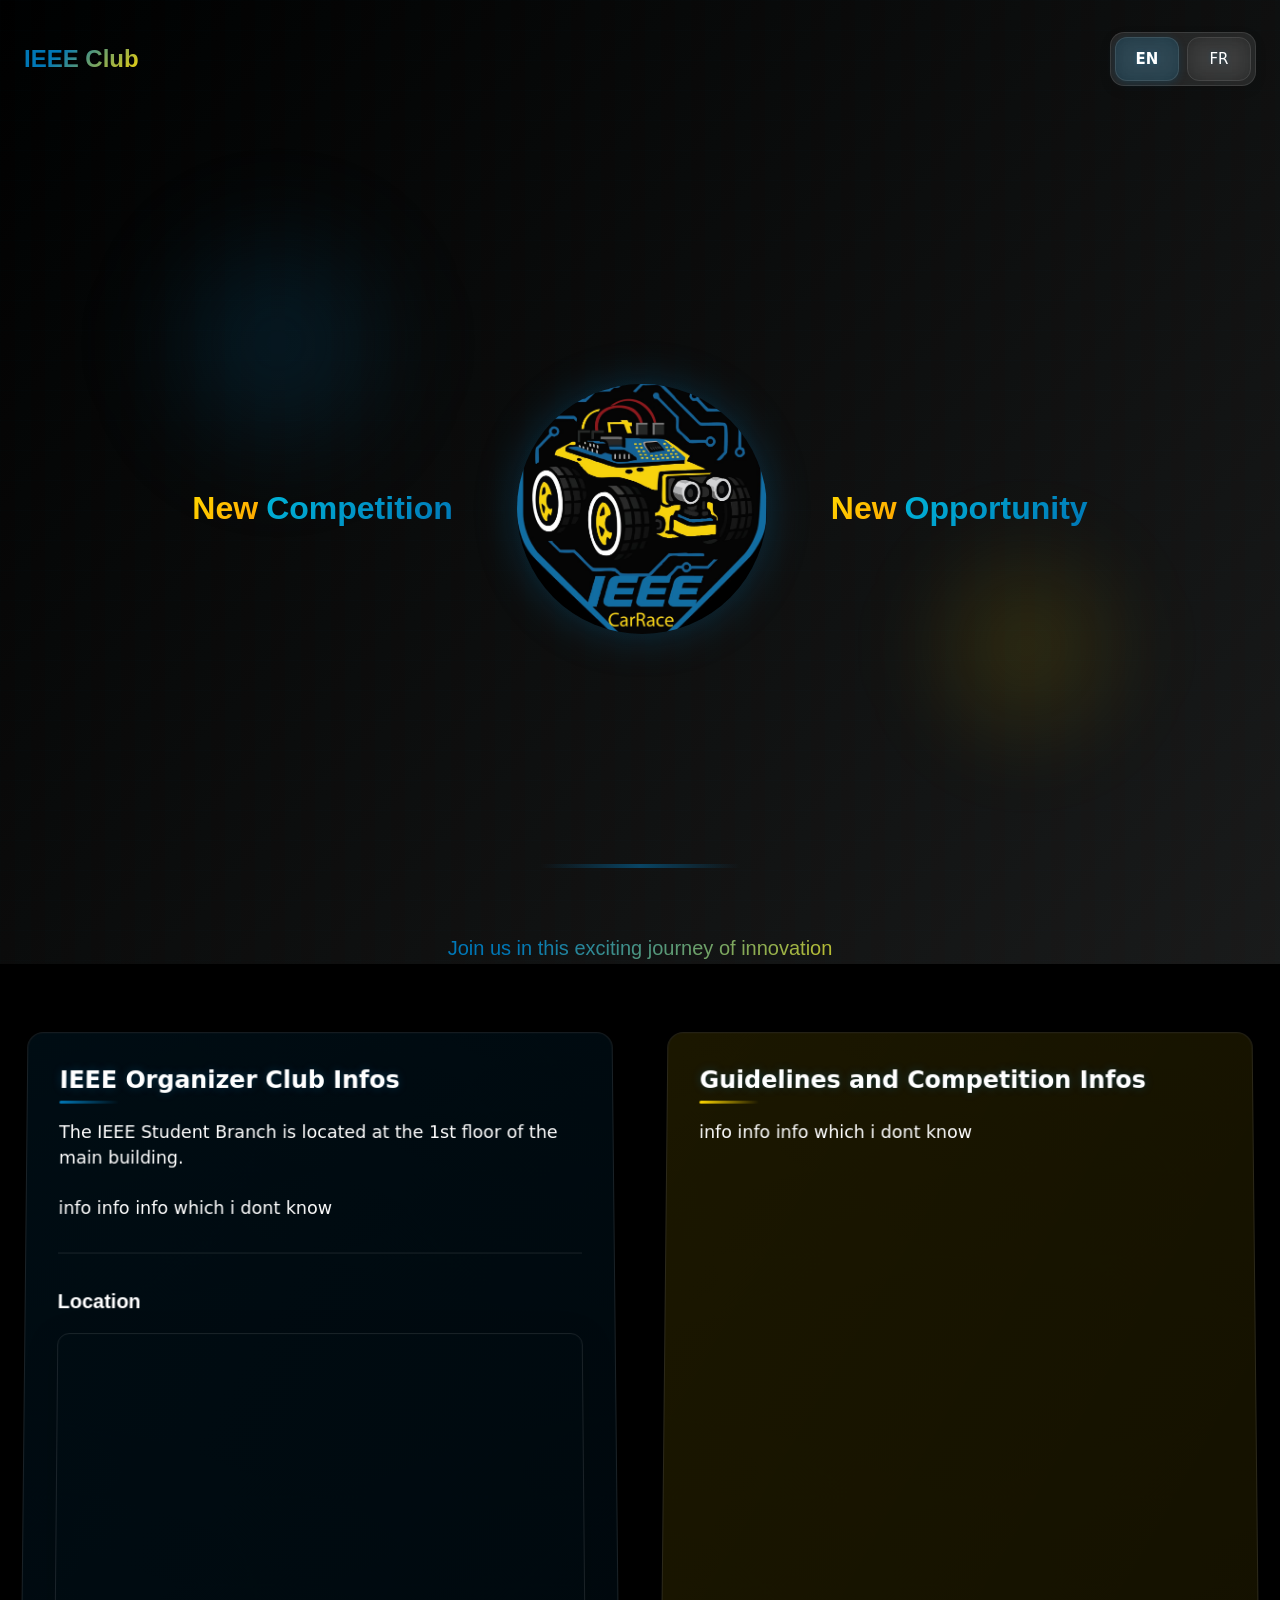
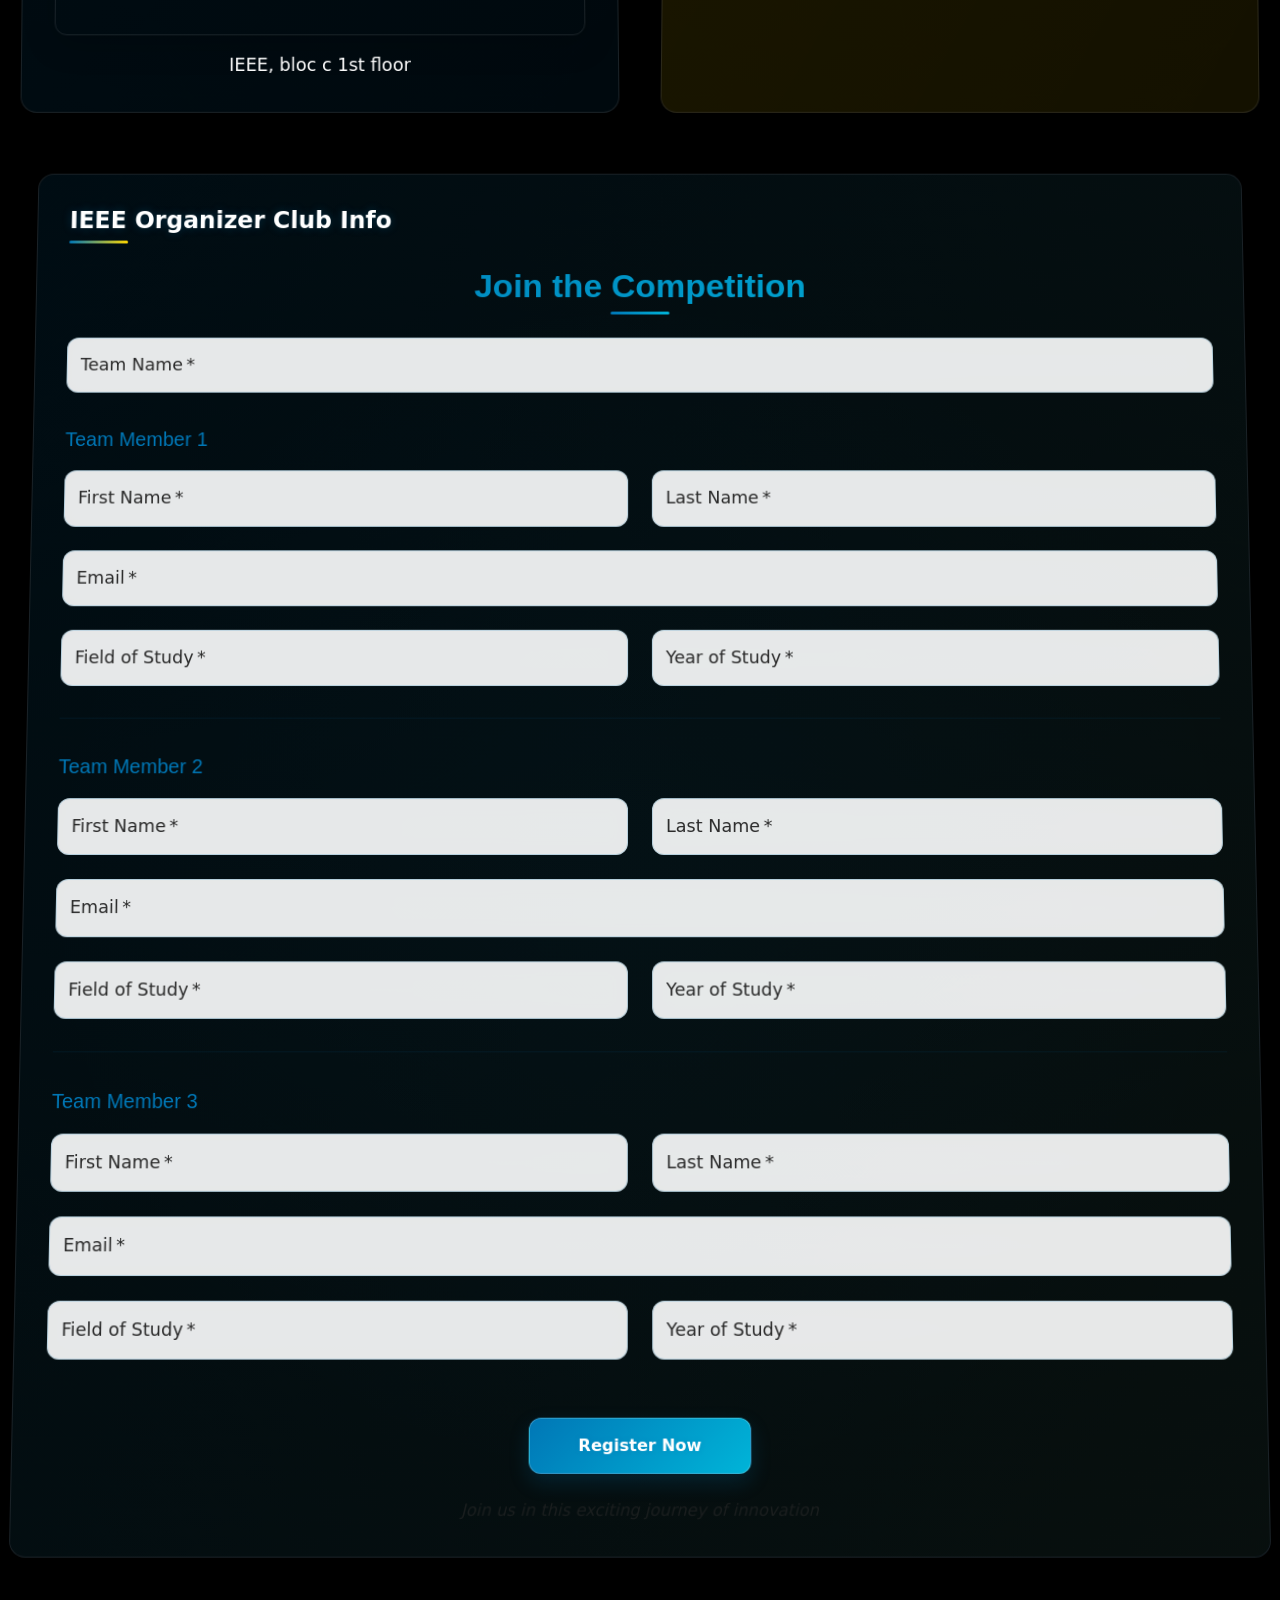
==== commit a6461200: "Updates" ====
--- a/index.html
+++ b/index.html
@@ -1 +1 @@
-<!DOCTYPE html><html lang="en"><head><meta charSet="utf-8"/><meta name="viewport" content="width=device-width, initial-scale=1"/><link rel="preload" as="image" href="/Carrace/car-race-logo.jpg"/><link rel="stylesheet" href="/Carrace/_next/static/css/daa13545d29414c3.css" data-precedence="next"/><link rel="preload" as="script" fetchPriority="low" href="/Carrace/_next/static/chunks/webpack-1c447f44e2702eb9.js"/><script src="/Carrace/_next/static/chunks/4bd1b696-91389faae149e7ae.js" async=""></script><script src="/Carrace/_next/static/chunks/684-cb658b882307b471.js" async=""></script><script src="/Carrace/_next/static/chunks/main-app-7c30c7a2e082d15a.js" async=""></script><script src="/Carrace/_next/static/chunks/935-40baf74dac3d6de4.js" async=""></script><script src="/Carrace/_next/static/chunks/app/layout-7f24a7f2a3529d7a.js" async=""></script><script src="/Carrace/_next/static/chunks/35-aabe7941e80fa174.js" async=""></script><script src="/Carrace/_next/static/chunks/app/page-c73be30f792fb6fc.js" async=""></script><title>IEEE Car Race Competition</title><meta name="description" content="Register for the IEEE Car Race Competition"/><script>document.querySelectorAll('body link[rel="icon"], body link[rel="apple-touch-icon"]').forEach(el => document.head.appendChild(el))</script><script src="/Carrace/_next/static/chunks/polyfills-42372ed130431b0a.js" noModule=""></script></head><body><style data-emotion="css-global 1nexssm">html{-webkit-font-smoothing:antialiased;-moz-osx-font-smoothing:grayscale;box-sizing:border-box;-webkit-text-size-adjust:100%;}*,*::before,*::after{box-sizing:inherit;}strong,b{font-weight:700;}body{margin:0;color:#FFFFFF;font-size:1.1rem;font-family:'Poppins','Poppins Fallback';font-weight:400;line-height:1.5;background-color:#000000;}@media print{body{background-color:#fff;}}body::backdrop{background-color:#000000;}body{background:#000000;min-height:100vh;color:#FFFFFF;}</style><style data-emotion="css 1hbqsjj">.css-1hbqsjj{min-height:100vh;background:#000000;}</style><div class="MuiBox-root css-1hbqsjj"><style data-emotion="css 1840yfq">.css-1840yfq{min-height:100vh;background:linear-gradient(135deg, #000000 0%, #1a1a1a 100%);position:relative;overflow:hidden;}</style><div class="MuiBox-root css-1840yfq"><style data-emotion="css 4ikklq">.css-4ikklq{position:absolute;top:0;left:0;right:0;bottom:0;z-index:0;opacity:0.1;background:linear-gradient(90deg, transparent 50%, rgba(0, 119, 182, 0.1) 50%),linear-gradient(rgba(0, 119, 182, 0.1) 1px, transparent 0),linear-gradient(90deg, rgba(0, 119, 182, 0.1) 1px, transparent 0);-webkit-background-size:30px 30px,30px 30px,30px 30px;background-size:30px 30px,30px 30px,30px 30px;}</style><div class="MuiBox-root css-4ikklq"></div><style data-emotion="css 1cqjd8d">.css-1cqjd8d{position:absolute;top:20%;left:10%;width:300px;height:300px;background:radial-gradient(circle at center, rgba(0, 119, 182, 0.2) 0%, transparent 70%);-webkit-filter:blur(40px);filter:blur(40px);z-index:0;}</style><div class="MuiBox-root css-1cqjd8d"></div><style data-emotion="css 1dmrxn3">.css-1dmrxn3{position:absolute;bottom:20%;right:10%;width:250px;height:250px;background:radial-gradient(circle at center, rgba(255, 215, 0, 0.15) 0%, transparent 70%);-webkit-filter:blur(40px);filter:blur(40px);z-index:0;}</style><div class="MuiBox-root css-1dmrxn3"></div><style data-emotion="css 1x497rv">.css-1x497rv{width:100%;margin-left:auto;box-sizing:border-box;margin-right:auto;display:block;padding-left:16px;padding-right:16px;min-height:100vh;position:relative;z-index:1;display:-webkit-box;display:-webkit-flex;display:-ms-flexbox;display:flex;-webkit-flex-direction:column;-ms-flex-direction:column;flex-direction:column;padding-top:32px;}@media (min-width:600px){.css-1x497rv{padding-left:24px;padding-right:24px;}}@media (min-width:1536px){.css-1x497rv{max-width:1536px;}}</style><div class="MuiContainer-root MuiContainer-maxWidthXl css-1x497rv"><style data-emotion="css 4c94nt">.css-4c94nt{display:-webkit-box;display:-webkit-flex;display:-ms-flexbox;display:flex;-webkit-box-pack:justify;-webkit-justify-content:space-between;justify-content:space-between;-webkit-align-items:center;-webkit-box-align:center;-ms-flex-align:center;align-items:center;margin-bottom:32px;}</style><div class="MuiBox-root css-4c94nt"><style data-emotion="css 1sj9ouo">.css-1sj9ouo{margin:0;color:#FFFFFF;font-weight:bold;font-family:'Poppins','Poppins Fallback';font-size:1.25rem;line-height:1.6;font-family:Poppins,sans-serif;font-weight:600;background:linear-gradient(135deg, #0077B6 30%, #FFD700 100%);-webkit-background-clip:text;-webkit-text-fill-color:transparent;}@media (min-width:0px){.css-1sj9ouo{font-size:20px;}}@media (min-width:900px){.css-1sj9ouo{font-size:24px;}}</style><h6 class="MuiTypography-root MuiTypography-h6 css-1sj9ouo">IEEE Club</h6><style data-emotion="css 17bczcs">.css-17bczcs{display:-webkit-box;display:-webkit-flex;display:-ms-flexbox;display:flex;gap:8px;background:rgba(255, 255, 255, 0.1);-webkit-backdrop-filter:blur(8px);backdrop-filter:blur(8px);border-radius:14px;padding:4px;box-shadow:0 4px 12px rgba(0, 0, 0, 0.1);border:1px solid rgba(255, 255, 255, 0.1);}</style><div class="MuiBox-root css-17bczcs"><style data-emotion="css 1ng0g40">.css-1ng0g40{color:#FFFFFF;text-transform:none;font-size:15px;padding:8px 16px;border-radius:12px;-webkit-transition:all 0.3s ease;transition:all 0.3s ease;background:rgba(0, 119, 182, 0.2);box-shadow:0 2px 8px rgba(0, 119, 182, 0.2);font-weight:600;}.css-1ng0g40:hover{-webkit-transform:translateY(-2px);-moz-transform:translateY(-2px);-ms-transform:translateY(-2px);transform:translateY(-2px);background-color:rgba(255, 255, 255, 0.1);}</style><style data-emotion="css 12b19l">.css-12b19l{font-family:'Poppins','Poppins Fallback';font-weight:500;font-size:0.875rem;line-height:1.75;text-transform:uppercase;min-width:64px;padding:6px 8px;border-radius:4px;-webkit-transition:background-color 250ms cubic-bezier(0.4, 0, 0.2, 1) 0ms,box-shadow 250ms cubic-bezier(0.4, 0, 0.2, 1) 0ms,border-color 250ms cubic-bezier(0.4, 0, 0.2, 1) 0ms,color 250ms cubic-bezier(0.4, 0, 0.2, 1) 0ms;transition:background-color 250ms cubic-bezier(0.4, 0, 0.2, 1) 0ms,box-shadow 250ms cubic-bezier(0.4, 0, 0.2, 1) 0ms,border-color 250ms cubic-bezier(0.4, 0, 0.2, 1) 0ms,color 250ms cubic-bezier(0.4, 0, 0.2, 1) 0ms;color:#0077B6;background:rgba(255, 255, 255, 0.1);-webkit-backdrop-filter:blur(10px);backdrop-filter:blur(10px);border:1px solid rgba(255, 255, 255, 0.1);color:#FFFFFF;text-shadow:0 0 5px rgba(0, 119, 182, 0.3);color:#FFFFFF;text-transform:none;font-size:15px;padding:8px 16px;border-radius:12px;-webkit-transition:all 0.3s ease;transition:all 0.3s ease;background:rgba(0, 119, 182, 0.2);box-shadow:0 2px 8px rgba(0, 119, 182, 0.2);font-weight:600;}.css-12b19l:hover{-webkit-text-decoration:none;text-decoration:none;background-color:rgba(0, 119, 182, 0.04);}@media (hover: none){.css-12b19l:hover{background-color:transparent;}}.css-12b19l.Mui-disabled{color:rgba(0, 0, 0, 0.26);}.css-12b19l:hover{background:rgba(255, 255, 255, 0.15);box-shadow:0 0 20px rgba(0, 119, 182, 0.3);}.css-12b19l:hover{-webkit-transform:translateY(-2px);-moz-transform:translateY(-2px);-ms-transform:translateY(-2px);transform:translateY(-2px);background-color:rgba(255, 255, 255, 0.1);}</style><style data-emotion="css hwaqpr">.css-hwaqpr{display:-webkit-inline-box;display:-webkit-inline-flex;display:-ms-inline-flexbox;display:inline-flex;-webkit-align-items:center;-webkit-box-align:center;-ms-flex-align:center;align-items:center;-webkit-box-pack:center;-ms-flex-pack:center;-webkit-justify-content:center;justify-content:center;position:relative;box-sizing:border-box;-webkit-tap-highlight-color:transparent;background-color:transparent;outline:0;border:0;margin:0;border-radius:0;padding:0;cursor:pointer;-webkit-user-select:none;-moz-user-select:none;-ms-user-select:none;user-select:none;vertical-align:middle;-moz-appearance:none;-webkit-appearance:none;-webkit-text-decoration:none;text-decoration:none;color:inherit;font-family:'Poppins','Poppins Fallback';font-weight:500;font-size:0.875rem;line-height:1.75;text-transform:uppercase;min-width:64px;padding:6px 8px;border-radius:4px;-webkit-transition:background-color 250ms cubic-bezier(0.4, 0, 0.2, 1) 0ms,box-shadow 250ms cubic-bezier(0.4, 0, 0.2, 1) 0ms,border-color 250ms cubic-bezier(0.4, 0, 0.2, 1) 0ms,color 250ms cubic-bezier(0.4, 0, 0.2, 1) 0ms;transition:background-color 250ms cubic-bezier(0.4, 0, 0.2, 1) 0ms,box-shadow 250ms cubic-bezier(0.4, 0, 0.2, 1) 0ms,border-color 250ms cubic-bezier(0.4, 0, 0.2, 1) 0ms,color 250ms cubic-bezier(0.4, 0, 0.2, 1) 0ms;color:#0077B6;background:rgba(255, 255, 255, 0.1);-webkit-backdrop-filter:blur(10px);backdrop-filter:blur(10px);border:1px solid rgba(255, 255, 255, 0.1);color:#FFFFFF;text-shadow:0 0 5px rgba(0, 119, 182, 0.3);color:#FFFFFF;text-transform:none;font-size:15px;padding:8px 16px;border-radius:12px;-webkit-transition:all 0.3s ease;transition:all 0.3s ease;background:rgba(0, 119, 182, 0.2);box-shadow:0 2px 8px rgba(0, 119, 182, 0.2);font-weight:600;}.css-hwaqpr::-moz-focus-inner{border-style:none;}.css-hwaqpr.Mui-disabled{pointer-events:none;cursor:default;}@media print{.css-hwaqpr{-webkit-print-color-adjust:exact;color-adjust:exact;}}.css-hwaqpr:hover{-webkit-text-decoration:none;text-decoration:none;background-color:rgba(0, 119, 182, 0.04);}@media (hover: none){.css-hwaqpr:hover{background-color:transparent;}}.css-hwaqpr.Mui-disabled{color:rgba(0, 0, 0, 0.26);}.css-hwaqpr:hover{background:rgba(255, 255, 255, 0.15);box-shadow:0 0 20px rgba(0, 119, 182, 0.3);}.css-hwaqpr:hover{-webkit-transform:translateY(-2px);-moz-transform:translateY(-2px);-ms-transform:translateY(-2px);transform:translateY(-2px);background-color:rgba(255, 255, 255, 0.1);}</style><button class="MuiButtonBase-root MuiButton-root MuiButton-text MuiButton-textPrimary MuiButton-sizeMedium MuiButton-textSizeMedium MuiButton-colorPrimary MuiButton-root MuiButton-text MuiButton-textPrimary MuiButton-sizeMedium MuiButton-textSizeMedium MuiButton-colorPrimary css-hwaqpr" tabindex="0" type="button">EN</button><style data-emotion="css m7iz9">.css-m7iz9{color:#FFFFFF;text-transform:none;font-size:15px;padding:8px 16px;border-radius:12px;-webkit-transition:all 0.3s ease;transition:all 0.3s ease;background:transparent;box-shadow:none;font-weight:400;}.css-m7iz9:hover{-webkit-transform:translateY(-2px);-moz-transform:translateY(-2px);-ms-transform:translateY(-2px);transform:translateY(-2px);background-color:rgba(255, 255, 255, 0.1);}</style><style data-emotion="css 1iz43c2">.css-1iz43c2{font-family:'Poppins','Poppins Fallback';font-weight:500;font-size:0.875rem;line-height:1.75;text-transform:uppercase;min-width:64px;padding:6px 8px;border-radius:4px;-webkit-transition:background-color 250ms cubic-bezier(0.4, 0, 0.2, 1) 0ms,box-shadow 250ms cubic-bezier(0.4, 0, 0.2, 1) 0ms,border-color 250ms cubic-bezier(0.4, 0, 0.2, 1) 0ms,color 250ms cubic-bezier(0.4, 0, 0.2, 1) 0ms;transition:background-color 250ms cubic-bezier(0.4, 0, 0.2, 1) 0ms,box-shadow 250ms cubic-bezier(0.4, 0, 0.2, 1) 0ms,border-color 250ms cubic-bezier(0.4, 0, 0.2, 1) 0ms,color 250ms cubic-bezier(0.4, 0, 0.2, 1) 0ms;color:#0077B6;background:rgba(255, 255, 255, 0.1);-webkit-backdrop-filter:blur(10px);backdrop-filter:blur(10px);border:1px solid rgba(255, 255, 255, 0.1);color:#FFFFFF;text-shadow:0 0 5px rgba(0, 119, 182, 0.3);color:#FFFFFF;text-transform:none;font-size:15px;padding:8px 16px;border-radius:12px;-webkit-transition:all 0.3s ease;transition:all 0.3s ease;background:transparent;box-shadow:none;font-weight:400;}.css-1iz43c2:hover{-webkit-text-decoration:none;text-decoration:none;background-color:rgba(0, 119, 182, 0.04);}@media (hover: none){.css-1iz43c2:hover{background-color:transparent;}}.css-1iz43c2.Mui-disabled{color:rgba(0, 0, 0, 0.26);}.css-1iz43c2:hover{background:rgba(255, 255, 255, 0.15);box-shadow:0 0 20px rgba(0, 119, 182, 0.3);}.css-1iz43c2:hover{-webkit-transform:translateY(-2px);-moz-transform:translateY(-2px);-ms-transform:translateY(-2px);transform:translateY(-2px);background-color:rgba(255, 255, 255, 0.1);}</style><style data-emotion="css 1m6xfab">.css-1m6xfab{display:-webkit-inline-box;display:-webkit-inline-flex;display:-ms-inline-flexbox;display:inline-flex;-webkit-align-items:center;-webkit-box-align:center;-ms-flex-align:center;align-items:center;-webkit-box-pack:center;-ms-flex-pack:center;-webkit-justify-content:center;justify-content:center;position:relative;box-sizing:border-box;-webkit-tap-highlight-color:transparent;background-color:transparent;outline:0;border:0;margin:0;border-radius:0;padding:0;cursor:pointer;-webkit-user-select:none;-moz-user-select:none;-ms-user-select:none;user-select:none;vertical-align:middle;-moz-appearance:none;-webkit-appearance:none;-webkit-text-decoration:none;text-decoration:none;color:inherit;font-family:'Poppins','Poppins Fallback';font-weight:500;font-size:0.875rem;line-height:1.75;text-transform:uppercase;min-width:64px;padding:6px 8px;border-radius:4px;-webkit-transition:background-color 250ms cubic-bezier(0.4, 0, 0.2, 1) 0ms,box-shadow 250ms cubic-bezier(0.4, 0, 0.2, 1) 0ms,border-color 250ms cubic-bezier(0.4, 0, 0.2, 1) 0ms,color 250ms cubic-bezier(0.4, 0, 0.2, 1) 0ms;transition:background-color 250ms cubic-bezier(0.4, 0, 0.2, 1) 0ms,box-shadow 250ms cubic-bezier(0.4, 0, 0.2, 1) 0ms,border-color 250ms cubic-bezier(0.4, 0, 0.2, 1) 0ms,color 250ms cubic-bezier(0.4, 0, 0.2, 1) 0ms;color:#0077B6;background:rgba(255, 255, 255, 0.1);-webkit-backdrop-filter:blur(10px);backdrop-filter:blur(10px);border:1px solid rgba(255, 255, 255, 0.1);color:#FFFFFF;text-shadow:0 0 5px rgba(0, 119, 182, 0.3);color:#FFFFFF;text-transform:none;font-size:15px;padding:8px 16px;border-radius:12px;-webkit-transition:all 0.3s ease;transition:all 0.3s ease;background:transparent;box-shadow:none;font-weight:400;}.css-1m6xfab::-moz-focus-inner{border-style:none;}.css-1m6xfab.Mui-disabled{pointer-events:none;cursor:default;}@media print{.css-1m6xfab{-webkit-print-color-adjust:exact;color-adjust:exact;}}.css-1m6xfab:hover{-webkit-text-decoration:none;text-decoration:none;background-color:rgba(0, 119, 182, 0.04);}@media (hover: none){.css-1m6xfab:hover{background-color:transparent;}}.css-1m6xfab.Mui-disabled{color:rgba(0, 0, 0, 0.26);}.css-1m6xfab:hover{background:rgba(255, 255, 255, 0.15);box-shadow:0 0 20px rgba(0, 119, 182, 0.3);}.css-1m6xfab:hover{-webkit-transform:translateY(-2px);-moz-transform:translateY(-2px);-ms-transform:translateY(-2px);transform:translateY(-2px);background-color:rgba(255, 255, 255, 0.1);}</style><button class="MuiButtonBase-root MuiButton-root MuiButton-text MuiButton-textPrimary MuiButton-sizeMedium MuiButton-textSizeMedium MuiButton-colorPrimary MuiButton-root MuiButton-text MuiButton-textPrimary MuiButton-sizeMedium MuiButton-textSizeMedium MuiButton-colorPrimary css-1m6xfab" tabindex="0" type="button">FR</button></div></div><style data-emotion="css 1ucv3kf">.css-1ucv3kf{-webkit-flex:1;-ms-flex:1;flex:1;display:-webkit-box;display:-webkit-flex;display:-ms-flexbox;display:flex;-webkit-align-items:center;-webkit-box-align:center;-ms-flex-align:center;align-items:center;-webkit-box-pack:center;-ms-flex-pack:center;-webkit-justify-content:center;justify-content:center;-webkit-flex-direction:column;-ms-flex-direction:column;flex-direction:column;gap:48px;padding-top:32px;padding-bottom:32px;}</style><div class="MuiBox-root css-1ucv3kf"><style data-emotion="css gkgyrd">.css-gkgyrd{display:-webkit-box;display:-webkit-flex;display:-ms-flexbox;display:flex;-webkit-align-items:center;-webkit-box-align:center;-ms-flex-align:center;align-items:center;-webkit-box-pack:center;-ms-flex-pack:center;-webkit-justify-content:center;justify-content:center;width:100%;}@media (min-width:0px){.css-gkgyrd{gap:32px;-webkit-flex-direction:column;-ms-flex-direction:column;flex-direction:column;}}@media (min-width:900px){.css-gkgyrd{gap:64px;-webkit-flex-direction:row;-ms-flex-direction:row;flex-direction:row;}}</style><div class="MuiBox-root css-gkgyrd"><style data-emotion="css u6v8er">.css-u6v8er{display:-webkit-box;display:-webkit-flex;display:-ms-flexbox;display:flex;-webkit-flex-direction:column;-ms-flex-direction:column;flex-direction:column;-webkit-align-items:center;-webkit-box-align:center;-ms-flex-align:center;align-items:center;-webkit-box-pack:center;-ms-flex-pack:center;-webkit-justify-content:center;justify-content:center;}</style><div class="MuiBox-root css-u6v8er"><style data-emotion="css 13z9v00">.css-13z9v00{display:-webkit-box;display:-webkit-flex;display:-ms-flexbox;display:flex;-webkit-align-items:center;-webkit-box-align:center;-ms-flex-align:center;align-items:center;-webkit-box-pack:center;-ms-flex-pack:center;-webkit-justify-content:center;justify-content:center;gap:8px;height:100%;}</style><div class="MuiBox-root css-13z9v00"><style data-emotion="css akjyh7">.css-akjyh7{margin:0;font-family:'Poppins','Poppins Fallback';font-weight:400;font-size:2.125rem;line-height:1.235;font-family:Poppins,sans-serif;background:linear-gradient(135deg, #FFD700 0%, #FFA500 100%);-webkit-background-clip:text;-webkit-text-fill-color:transparent;font-weight:600;}@media (min-width:0px){.css-akjyh7{font-size:26px;}}@media (min-width:900px){.css-akjyh7{font-size:32px;}}</style><h4 class="MuiTypography-root MuiTypography-h4 css-akjyh7">New</h4><style data-emotion="css 18fox0g">.css-18fox0g{margin:0;font-family:'Poppins','Poppins Fallback';font-weight:400;font-size:2.125rem;line-height:1.235;font-family:Poppins,sans-serif;background:linear-gradient(135deg, #00B4D8 0%, #0077B6 100%);-webkit-background-clip:text;-webkit-text-fill-color:transparent;font-weight:600;}@media (min-width:0px){.css-18fox0g{font-size:26px;}}@media (min-width:900px){.css-18fox0g{font-size:32px;}}</style><h4 class="MuiTypography-root MuiTypography-h4 css-18fox0g">Competition</h4></div></div><style data-emotion="css 1a0irlh">.css-1a0irlh{position:relative;width:250px;height:250px;display:-webkit-box;display:-webkit-flex;display:-ms-flexbox;display:flex;-webkit-align-items:center;-webkit-box-align:center;-ms-flex-align:center;align-items:center;-webkit-box-pack:center;-ms-flex-pack:center;-webkit-justify-content:center;justify-content:center;}.css-1a0irlh::before{content:"";position:absolute;top:-10px;left:-10px;right:-10px;bottom:-10px;background:radial-gradient(circle at center, rgba(0, 119, 182, 0.1) 0%, transparent 70%);border-radius:50%;-webkit-animation:pulse 2s infinite;animation:pulse 2s infinite;}@-webkit-keyframes pulse{0%{-webkit-transform:scale(1);-moz-transform:scale(1);-ms-transform:scale(1);transform:scale(1);opacity:0.3;}50%{-webkit-transform:scale(1.05);-moz-transform:scale(1.05);-ms-transform:scale(1.05);transform:scale(1.05);opacity:0.5;}100%{-webkit-transform:scale(1);-moz-transform:scale(1);-ms-transform:scale(1);transform:scale(1);opacity:0.3;}}@keyframes pulse{0%{-webkit-transform:scale(1);-moz-transform:scale(1);-ms-transform:scale(1);transform:scale(1);opacity:0.3;}50%{-webkit-transform:scale(1.05);-moz-transform:scale(1.05);-ms-transform:scale(1.05);transform:scale(1.05);opacity:0.5;}100%{-webkit-transform:scale(1);-moz-transform:scale(1);-ms-transform:scale(1);transform:scale(1);opacity:0.3;}}</style><style data-emotion="css 4ff1h">.css-4ff1h{position:relative;width:250px;height:250px;display:-webkit-box;display:-webkit-flex;display:-ms-flexbox;display:flex;-webkit-align-items:center;-webkit-box-align:center;-ms-flex-align:center;align-items:center;-webkit-box-pack:center;-ms-flex-pack:center;-webkit-justify-content:center;justify-content:center;}.css-4ff1h::before{content:"";position:absolute;top:-10px;left:-10px;right:-10px;bottom:-10px;background:radial-gradient(circle at center, rgba(0, 119, 182, 0.1) 0%, transparent 70%);border-radius:50%;-webkit-animation:pulse 2s infinite;animation:pulse 2s infinite;}@-webkit-keyframes pulse{0%{-webkit-transform:scale(1);-moz-transform:scale(1);-ms-transform:scale(1);transform:scale(1);opacity:0.3;}50%{-webkit-transform:scale(1.05);-moz-transform:scale(1.05);-ms-transform:scale(1.05);transform:scale(1.05);opacity:0.5;}100%{-webkit-transform:scale(1);-moz-transform:scale(1);-ms-transform:scale(1);transform:scale(1);opacity:0.3;}}@keyframes pulse{0%{-webkit-transform:scale(1);-moz-transform:scale(1);-ms-transform:scale(1);transform:scale(1);opacity:0.3;}50%{-webkit-transform:scale(1.05);-moz-transform:scale(1.05);-ms-transform:scale(1.05);transform:scale(1.05);opacity:0.5;}100%{-webkit-transform:scale(1);-moz-transform:scale(1);-ms-transform:scale(1);transform:scale(1);opacity:0.3;}}</style><div class="MuiBox-root css-4ff1h"><style data-emotion="css 1aktcqd">.css-1aktcqd{width:100%;height:100%;object-fit:cover;object-position:50% 50%;border-radius:50%;-webkit-filter:drop-shadow(0 0 20px rgba(0, 119, 182, 0.3));filter:drop-shadow(0 0 20px rgba(0, 119, 182, 0.3));-webkit-transition:-webkit-transform 0.3s ease;transition:transform 0.3s ease;}.css-1aktcqd:hover{-webkit-transform:scale(1.05);-moz-transform:scale(1.05);-ms-transform:scale(1.05);transform:scale(1.05);}</style><img class="MuiBox-root css-1aktcqd" src="/Carrace/car-race-logo.jpg" alt="IEEE Car Race"/></div><div class="MuiBox-root css-u6v8er"><div class="MuiBox-root css-13z9v00"><h4 class="MuiTypography-root MuiTypography-h4 css-akjyh7">New</h4><h4 class="MuiTypography-root MuiTypography-h4 css-18fox0g">Opportunity</h4></div></div></div></div></div><style data-emotion="css 1yb7l51">.css-1yb7l51{margin:0;color:#FFFFFF;font-weight:bold;font-family:'Poppins','Poppins Fallback';font-size:1.25rem;line-height:1.6;font-family:Poppins,sans-serif;background:linear-gradient(135deg, #0077B6 30%, #FFD700 100%);-webkit-background-clip:text;-webkit-text-fill-color:transparent;text-align:center;max-width:600px;margin-left:auto;margin-right:auto;margin-top:32px;font-weight:500;}@media (min-width:0px){.css-1yb7l51{font-size:18px;}}@media (min-width:900px){.css-1yb7l51{font-size:20px;}}</style><h6 class="MuiTypography-root MuiTypography-h6 css-1yb7l51">Join us in this exciting journey of innovation</h6><style data-emotion="css 1r3bwuq">.css-1r3bwuq{position:absolute;bottom:10%;left:50%;-webkit-transform:translateX(-50%);-moz-transform:translateX(-50%);-ms-transform:translateX(-50%);transform:translateX(-50%);width:200px;height:4px;background:linear-gradient(90deg, transparent, #0077B6, transparent);opacity:0.5;}</style><div class="MuiBox-root css-1r3bwuq"></div></div><style data-emotion="css 1ctbvx8">.css-1ctbvx8{width:100%;margin-left:auto;box-sizing:border-box;margin-right:auto;display:block;padding-left:16px;padding-right:16px;padding-top:64px;padding-bottom:64px;}@media (min-width:600px){.css-1ctbvx8{padding-left:24px;padding-right:24px;}}@media (min-width:1536px){.css-1ctbvx8{max-width:1536px;}}</style><div class="MuiContainer-root MuiContainer-maxWidthXl css-1ctbvx8"><style data-emotion="css 1eahlfq">.css-1eahlfq{box-sizing:border-box;display:-webkit-box;display:-webkit-flex;display:-ms-flexbox;display:flex;-webkit-box-flex-wrap:wrap;-webkit-flex-wrap:wrap;-ms-flex-wrap:wrap;flex-wrap:wrap;width:100%;-webkit-flex-direction:row;-ms-flex-direction:row;flex-direction:row;margin-top:-48px;width:calc(100% + 48px);margin-left:-48px;margin-bottom:48px;}.css-1eahlfq>.MuiGrid-item{padding-top:48px;}.css-1eahlfq>.MuiGrid-item{padding-left:48px;}</style><div class="MuiGrid-root MuiGrid-container MuiGrid-spacing-xs-6 css-1eahlfq"><style data-emotion="css iol86l">.css-iol86l{box-sizing:border-box;margin:0;-webkit-flex-direction:row;-ms-flex-direction:row;flex-direction:row;-webkit-flex-basis:100%;-ms-flex-preferred-size:100%;flex-basis:100%;-webkit-box-flex:0;-webkit-flex-grow:0;-ms-flex-positive:0;flex-grow:0;max-width:100%;}@media (min-width:600px){.css-iol86l{-webkit-flex-basis:100%;-ms-flex-preferred-size:100%;flex-basis:100%;-webkit-box-flex:0;-webkit-flex-grow:0;-ms-flex-positive:0;flex-grow:0;max-width:100%;}}@media (min-width:900px){.css-iol86l{-webkit-flex-basis:50%;-ms-flex-preferred-size:50%;flex-basis:50%;-webkit-box-flex:0;-webkit-flex-grow:0;-ms-flex-positive:0;flex-grow:0;max-width:50%;}}@media (min-width:1200px){.css-iol86l{-webkit-flex-basis:50%;-ms-flex-preferred-size:50%;flex-basis:50%;-webkit-box-flex:0;-webkit-flex-grow:0;-ms-flex-positive:0;flex-grow:0;max-width:50%;}}@media (min-width:1536px){.css-iol86l{-webkit-flex-basis:50%;-ms-flex-preferred-size:50%;flex-basis:50%;-webkit-box-flex:0;-webkit-flex-grow:0;-ms-flex-positive:0;flex-grow:0;max-width:50%;}}</style><div class="MuiGrid-root MuiGrid-item MuiGrid-grid-xs-12 MuiGrid-grid-md-6 css-iol86l"><style data-emotion="css zhhmfe">.css-zhhmfe{background-color:rgba(255, 255, 255, 0.08);color:#FFFFFF;-webkit-transition:box-shadow 300ms cubic-bezier(0.4, 0, 0.2, 1) 0ms;transition:box-shadow 300ms cubic-bezier(0.4, 0, 0.2, 1) 0ms;border-radius:4px;box-shadow:none;background:rgba(255, 255, 255, 0.08);-webkit-backdrop-filter:blur(20px);backdrop-filter:blur(20px);border:1px solid rgba(255, 255, 255, 0.1);box-shadow:0 8px 32px rgba(0, 0, 0, 0.2);padding:32px;height:100%;background:rgba(0, 119, 182, 0.08);-webkit-backdrop-filter:blur(20px);backdrop-filter:blur(20px);border-radius:16px;border:1px solid rgba(255, 255, 255, 0.1);position:relative;overflow:hidden;-webkit-transform:perspective(1000px) rotateX(2deg);-moz-transform:perspective(1000px) rotateX(2deg);-ms-transform:perspective(1000px) rotateX(2deg);transform:perspective(1000px) rotateX(2deg);-webkit-transition:-webkit-transform 0.3s ease;transition:transform 0.3s ease;}.css-zhhmfe::before{content:"";position:absolute;top:0;left:0;right:0;bottom:0;border-radius:inherit;background:linear-gradient(120deg, rgba(255,255,255,0.2), rgba(255,255,255,0) 70%);opacity:0.3;z-index:0;pointer-events:none;}.css-zhhmfe::before{content:"";position:absolute;top:0;left:0;right:0;bottom:0;background:linear-gradient(120deg, rgba(0, 119, 182, 0.1), transparent);opacity:0.3;z-index:0;pointer-events:none;}.css-zhhmfe:hover{-webkit-transform:perspective(1000px) rotateX(0deg);-moz-transform:perspective(1000px) rotateX(0deg);-ms-transform:perspective(1000px) rotateX(0deg);transform:perspective(1000px) rotateX(0deg);}</style><div class="MuiPaper-root MuiPaper-elevation MuiPaper-rounded MuiPaper-elevation0 css-zhhmfe"><style data-emotion="css rqgsqp">.css-rqgsqp{position:relative;z-index:1;}</style><div class="MuiBox-root css-rqgsqp"><style data-emotion="css 1l2d6ei">.css-1l2d6ei{margin:0;color:#FFFFFF;font-weight:bold;text-shadow:0 0 10px rgba(0, 119, 182, 0.3);font-family:'Poppins','Poppins Fallback';font-size:1.5rem;line-height:1.334;margin-bottom:0.35em;color:#FFFFFF;position:relative;z-index:1;font-weight:600;}.css-1l2d6ei::after{content:"";position:absolute;bottom:-8px;left:0;width:60px;height:3px;background:linear-gradient(90deg, #0077B6, transparent);border-radius:2px;}</style><h5 class="MuiTypography-root MuiTypography-h5 MuiTypography-gutterBottom css-1l2d6ei">IEEE Organizer Club Infos</h5><style data-emotion="css 14lwgfy">.css-14lwgfy{margin-top:24px;position:relative;z-index:1;}</style><div class="MuiBox-root css-14lwgfy"><style data-emotion="css rqnpb1">.css-rqnpb1{margin:0;color:#FFFFFF;font-size:1.1rem;font-family:'Poppins','Poppins Fallback';font-weight:400;line-height:1.5;margin-bottom:16px;color:#FFFFFF;margin-bottom:24px;}</style><p class="MuiTypography-root MuiTypography-body1 MuiTypography-paragraph css-rqnpb1">The IEEE Student Branch is located at the 1st floor of the main building.</p><p class="MuiTypography-root MuiTypography-body1 MuiTypography-paragraph css-rqnpb1">info info info which i dont know</p><style data-emotion="css cnjuom">.css-cnjuom{margin:0;color:#FFFFFF;font-weight:bold;font-family:'Poppins','Poppins Fallback';font-size:1.25rem;line-height:1.6;color:#FFFFFF;font-family:Poppins,sans-serif;font-weight:600;margin-bottom:16px;margin-top:32px;border-top:1px solid rgba(255, 255, 255, 0.1);padding-top:32px;}</style><h6 class="MuiTypography-root MuiTypography-h6 css-cnjuom">Location</h6><style data-emotion="css 9ondpq">.css-9ondpq{width:100%;height:300px;border-radius:12px;overflow:hidden;border:1px solid rgba(255, 255, 255, 0.1);box-shadow:0 8px 32px rgba(0, 0, 0, 0.2);margin-bottom:16px;}</style><div class="MuiBox-root css-9ondpq"><iframe src="https://www.google.com/maps/embed?pb=!1m18!1m12!1m3!1d3197.123456789012!2d3.123456789012345!3d36.12345678901234!2m3!1f0!2f0!3f0!3m2!1i1024!2i768!4f13.1!3m3!1m2!1s0x128e68ee871e7679%3A0x6d94e8f279fe3b10!2sIGEE%20Bloc%20A%2C%20Boumerdes!5e0!3m2!1sen!2sdz!4v1745170142804!5m2!1sen!2sdz" width="100%" height="100%" style="border:0" allowFullScreen="" loading="lazy" referrerPolicy="no-referrer-when-downgrade"></iframe></div><style data-emotion="css jrifpq">.css-jrifpq{margin:0;color:#FFFFFF;font-size:1.1rem;font-family:'Poppins','Poppins Fallback';font-weight:400;line-height:1.5;color:#FFFFFF;text-align:center;font-size:1.1rem;}</style><p class="MuiTypography-root MuiTypography-body1 css-jrifpq">IEEE, bloc c 1st floor</p></div></div></div></div><div class="MuiGrid-root MuiGrid-item MuiGrid-grid-xs-12 MuiGrid-grid-md-6 css-iol86l"><style data-emotion="css pwsp1n">.css-pwsp1n{background-color:rgba(255, 255, 255, 0.08);color:#FFFFFF;-webkit-transition:box-shadow 300ms cubic-bezier(0.4, 0, 0.2, 1) 0ms;transition:box-shadow 300ms cubic-bezier(0.4, 0, 0.2, 1) 0ms;border-radius:4px;box-shadow:none;background:rgba(255, 255, 255, 0.08);-webkit-backdrop-filter:blur(20px);backdrop-filter:blur(20px);border:1px solid rgba(255, 255, 255, 0.1);box-shadow:0 8px 32px rgba(0, 0, 0, 0.2);padding:32px;height:100%;background:rgba(255, 215, 0, 0.08);-webkit-backdrop-filter:blur(20px);backdrop-filter:blur(20px);border-radius:16px;border:1px solid rgba(255, 255, 255, 0.1);position:relative;overflow:hidden;-webkit-transform:perspective(1000px) rotateX(2deg);-moz-transform:perspective(1000px) rotateX(2deg);-ms-transform:perspective(1000px) rotateX(2deg);transform:perspective(1000px) rotateX(2deg);-webkit-transition:-webkit-transform 0.3s ease;transition:transform 0.3s ease;}.css-pwsp1n::before{content:"";position:absolute;top:0;left:0;right:0;bottom:0;border-radius:inherit;background:linear-gradient(120deg, rgba(255,255,255,0.2), rgba(255,255,255,0) 70%);opacity:0.3;z-index:0;pointer-events:none;}.css-pwsp1n::before{content:"";position:absolute;top:0;left:0;right:0;bottom:0;background:linear-gradient(120deg, rgba(255, 215, 0, 0.1), transparent);opacity:0.3;z-index:0;pointer-events:none;}.css-pwsp1n:hover{-webkit-transform:perspective(1000px) rotateX(0deg);-moz-transform:perspective(1000px) rotateX(0deg);-ms-transform:perspective(1000px) rotateX(0deg);transform:perspective(1000px) rotateX(0deg);}</style><div class="MuiPaper-root MuiPaper-elevation MuiPaper-rounded MuiPaper-elevation0 css-pwsp1n"><div class="MuiBox-root css-rqgsqp"><style data-emotion="css c4ivch">.css-c4ivch{margin:0;color:#FFFFFF;font-weight:bold;text-shadow:0 0 10px rgba(0, 119, 182, 0.3);font-family:'Poppins','Poppins Fallback';font-size:1.5rem;line-height:1.334;margin-bottom:0.35em;color:#FFFFFF;position:relative;z-index:1;font-weight:600;}.css-c4ivch::after{content:"";position:absolute;bottom:-8px;left:0;width:60px;height:3px;background:linear-gradient(90deg, #FFD700, transparent);border-radius:2px;}</style><h5 class="MuiTypography-root MuiTypography-h5 MuiTypography-gutterBottom css-c4ivch">Guidelines and Competition Infos</h5><div class="MuiBox-root css-14lwgfy"><p class="MuiTypography-root MuiTypography-body1 MuiTypography-paragraph css-rqnpb1">info info info which i dont know</p></div></div></div></div></div><style data-emotion="css 1wxaqej">.css-1wxaqej{box-sizing:border-box;margin:0;-webkit-flex-direction:row;-ms-flex-direction:row;flex-direction:row;}</style><div class="MuiGrid-root MuiGrid-item MuiGrid-grid-xs-12 css-1wxaqej"><style data-emotion="css ukfji5">.css-ukfji5{background-color:rgba(255, 255, 255, 0.08);color:#FFFFFF;-webkit-transition:box-shadow 300ms cubic-bezier(0.4, 0, 0.2, 1) 0ms;transition:box-shadow 300ms cubic-bezier(0.4, 0, 0.2, 1) 0ms;border-radius:4px;box-shadow:none;background:rgba(255, 255, 255, 0.08);-webkit-backdrop-filter:blur(20px);backdrop-filter:blur(20px);border:1px solid rgba(255, 255, 255, 0.1);box-shadow:0 8px 32px rgba(0, 0, 0, 0.2);padding:32px;position:relative;overflow:hidden;background:rgba(0, 119, 182, 0.08);-webkit-backdrop-filter:blur(20px);backdrop-filter:blur(20px);border-radius:16px;border:1px solid rgba(255, 255, 255, 0.1);-webkit-transform:perspective(1000px) rotateX(2deg);-moz-transform:perspective(1000px) rotateX(2deg);-ms-transform:perspective(1000px) rotateX(2deg);transform:perspective(1000px) rotateX(2deg);-webkit-transition:-webkit-transform 0.3s ease;transition:transform 0.3s ease;}.css-ukfji5::before{content:"";position:absolute;top:0;left:0;right:0;bottom:0;border-radius:inherit;background:linear-gradient(120deg, rgba(255,255,255,0.2), rgba(255,255,255,0) 70%);opacity:0.3;z-index:0;pointer-events:none;}.css-ukfji5:hover{-webkit-transform:perspective(1000px) rotateX(0deg);-moz-transform:perspective(1000px) rotateX(0deg);-ms-transform:perspective(1000px) rotateX(0deg);transform:perspective(1000px) rotateX(0deg);}.css-ukfji5::before{content:"";position:absolute;top:0;left:0;right:0;bottom:0;background:linear-gradient(120deg, rgba(0, 119, 182, 0.1), rgba(255, 215, 0, 0.1));opacity:0.3;z-index:0;pointer-events:none;}</style><div class="MuiPaper-root MuiPaper-elevation MuiPaper-rounded MuiPaper-elevation0 css-ukfji5"><style data-emotion="css euja0t">.css-euja0t{margin:0;color:#FFFFFF;font-weight:bold;text-shadow:0 0 10px rgba(0, 119, 182, 0.3);font-family:'Poppins','Poppins Fallback';font-size:1.5rem;line-height:1.334;margin-bottom:0.35em;color:#FFFFFF;position:relative;z-index:1;font-weight:600;}.css-euja0t::after{content:"";position:absolute;bottom:-8px;left:0;width:60px;height:3px;background:linear-gradient(90deg, #0077B6, #FFD700);border-radius:2px;}</style><h5 class="MuiTypography-root MuiTypography-h5 MuiTypography-gutterBottom css-euja0t">IEEE Organizer Club Info</h5><div class="MuiBox-root css-14lwgfy"><style data-emotion="css 1dh56xy">.css-1dh56xy{margin-top:32px;position:relative;}.css-1dh56xy::before{content:"";position:absolute;top:-20px;left:-20px;right:-20px;bottom:-20px;background:radial-gradient(circle at center, rgba(0, 119, 182, 0.03) 0%, transparent 70%);border-radius:24px;z-index:-1;}</style><form class="MuiBox-root css-1dh56xy"><style data-emotion="css djcb9q">.css-djcb9q{margin:0;font-family:'Poppins','Poppins Fallback';font-weight:400;font-size:2.125rem;line-height:1.235;margin-bottom:0.35em;font-family:Poppins,sans-serif;font-weight:600;text-align:center;margin-bottom:32px;background:linear-gradient(135deg, #0077B6 0%, #00B4D8 100%);-webkit-background-clip:text;-webkit-text-fill-color:transparent;position:relative;}.css-djcb9q::after{content:"";position:absolute;bottom:-8px;left:50%;-webkit-transform:translateX(-50%);-moz-transform:translateX(-50%);-ms-transform:translateX(-50%);transform:translateX(-50%);width:60px;height:3px;background:linear-gradient(90deg, #0077B6, #00B4D8);border-radius:2px;}</style><h4 class="MuiTypography-root MuiTypography-h4 MuiTypography-gutterBottom css-djcb9q">Join the Competition</h4><style data-emotion="css 1yjvs5a">.css-1yjvs5a{margin-bottom:32px;}</style><div class="MuiBox-root css-1yjvs5a"><style data-emotion="css o4yuvx">.css-o4yuvx .MuiOutlinedInput-root{background-color:rgba(255, 255, 255, 0.9);border-radius:12px;-webkit-transition:all 0.3s ease;transition:all 0.3s ease;}.css-o4yuvx .MuiOutlinedInput-root fieldset{border-color:rgba(0, 119, 182, 0.2);}.css-o4yuvx .MuiOutlinedInput-root:hover fieldset{border-color:rgba(0, 119, 182, 0.5);}.css-o4yuvx .MuiOutlinedInput-root.Mui-focused fieldset{border-color:#0077B6;border-width:2px;}.css-o4yuvx .MuiInputLabel-root{color:#2A2A2A;position:absolute;-webkit-transform:translate(14px, 16px) scale(1);-moz-transform:translate(14px, 16px) scale(1);-ms-transform:translate(14px, 16px) scale(1);transform:translate(14px, 16px) scale(1);}.css-o4yuvx .MuiInputLabel-root.Mui-focused{color:#0077B6;}.css-o4yuvx .MuiInputLabel-root.MuiInputLabel-shrink{-webkit-transform:translate(14px, -6px) scale(0.75);-moz-transform:translate(14px, -6px) scale(0.75);-ms-transform:translate(14px, -6px) scale(0.75);transform:translate(14px, -6px) scale(0.75);}.css-o4yuvx .MuiOutlinedInput-input{padding:16px 14px;color:#0077B6;}.css-o4yuvx .MuiOutlinedInput-input::-webkit-input-placeholder{color:rgba(0, 119, 182, 0.7);}.css-o4yuvx .MuiOutlinedInput-input::-moz-placeholder{color:rgba(0, 119, 182, 0.7);}.css-o4yuvx .MuiOutlinedInput-input:-ms-input-placeholder{color:rgba(0, 119, 182, 0.7);}.css-o4yuvx .MuiOutlinedInput-input::placeholder{color:rgba(0, 119, 182, 0.7);}.css-o4yuvx .MuiOutlinedInput-notchedOutline{padding:0 14px;}.css-o4yuvx .MuiInputBase-root.Mui-focused .MuiInputLabel-root{-webkit-transform:translate(14px, -6px) scale(0.75);-moz-transform:translate(14px, -6px) scale(0.75);-ms-transform:translate(14px, -6px) scale(0.75);transform:translate(14px, -6px) scale(0.75);}</style><style data-emotion="css 1jm9spp">.css-1jm9spp .MuiOutlinedInput-root{background:rgba(255, 255, 255, 0.05);-webkit-backdrop-filter:blur(10px);backdrop-filter:blur(10px);color:#FFFFFF;}.css-1jm9spp .MuiOutlinedInput-root fieldset{border-color:rgba(255, 255, 255, 0.2);}.css-1jm9spp .MuiOutlinedInput-root:hover fieldset{border-color:rgba(255, 255, 255, 0.3);}.css-1jm9spp .MuiOutlinedInput-root.Mui-focused fieldset{border-color:rgba(255, 255, 255, 0.4);box-shadow:0 0 10px rgba(0, 119, 182, 0.3);}.css-1jm9spp .MuiInputLabel-root{color:rgba(255, 255, 255, 0.7);}.css-1jm9spp .MuiInputLabel-root.Mui-focused{color:#FFFFFF;}.css-1jm9spp .MuiOutlinedInput-root{background-color:rgba(255, 255, 255, 0.9);border-radius:12px;-webkit-transition:all 0.3s ease;transition:all 0.3s ease;}.css-1jm9spp .MuiOutlinedInput-root fieldset{border-color:rgba(0, 119, 182, 0.2);}.css-1jm9spp .MuiOutlinedInput-root:hover fieldset{border-color:rgba(0, 119, 182, 0.5);}.css-1jm9spp .MuiOutlinedInput-root.Mui-focused fieldset{border-color:#0077B6;border-width:2px;}.css-1jm9spp .MuiInputLabel-root{color:#2A2A2A;position:absolute;-webkit-transform:translate(14px, 16px) scale(1);-moz-transform:translate(14px, 16px) scale(1);-ms-transform:translate(14px, 16px) scale(1);transform:translate(14px, 16px) scale(1);}.css-1jm9spp .MuiInputLabel-root.Mui-focused{color:#0077B6;}.css-1jm9spp .MuiInputLabel-root.MuiInputLabel-shrink{-webkit-transform:translate(14px, -6px) scale(0.75);-moz-transform:translate(14px, -6px) scale(0.75);-ms-transform:translate(14px, -6px) scale(0.75);transform:translate(14px, -6px) scale(0.75);}.css-1jm9spp .MuiOutlinedInput-input{padding:16px 14px;color:#0077B6;}.css-1jm9spp .MuiOutlinedInput-input::-webkit-input-placeholder{color:rgba(0, 119, 182, 0.7);}.css-1jm9spp .MuiOutlinedInput-input::-moz-placeholder{color:rgba(0, 119, 182, 0.7);}.css-1jm9spp .MuiOutlinedInput-input:-ms-input-placeholder{color:rgba(0, 119, 182, 0.7);}.css-1jm9spp .MuiOutlinedInput-input::placeholder{color:rgba(0, 119, 182, 0.7);}.css-1jm9spp .MuiOutlinedInput-notchedOutline{padding:0 14px;}.css-1jm9spp .MuiInputBase-root.Mui-focused .MuiInputLabel-root{-webkit-transform:translate(14px, -6px) scale(0.75);-moz-transform:translate(14px, -6px) scale(0.75);-ms-transform:translate(14px, -6px) scale(0.75);transform:translate(14px, -6px) scale(0.75);}</style><style data-emotion="css qisgin">.css-qisgin{display:-webkit-inline-box;display:-webkit-inline-flex;display:-ms-inline-flexbox;display:inline-flex;-webkit-flex-direction:column;-ms-flex-direction:column;flex-direction:column;position:relative;min-width:0;padding:0;margin:0;border:0;vertical-align:top;width:100%;}.css-qisgin .MuiOutlinedInput-root{background:rgba(255, 255, 255, 0.05);-webkit-backdrop-filter:blur(10px);backdrop-filter:blur(10px);color:#FFFFFF;}.css-qisgin .MuiOutlinedInput-root fieldset{border-color:rgba(255, 255, 255, 0.2);}.css-qisgin .MuiOutlinedInput-root:hover fieldset{border-color:rgba(255, 255, 255, 0.3);}.css-qisgin .MuiOutlinedInput-root.Mui-focused fieldset{border-color:rgba(255, 255, 255, 0.4);box-shadow:0 0 10px rgba(0, 119, 182, 0.3);}.css-qisgin .MuiInputLabel-root{color:rgba(255, 255, 255, 0.7);}.css-qisgin .MuiInputLabel-root.Mui-focused{color:#FFFFFF;}.css-qisgin .MuiOutlinedInput-root{background-color:rgba(255, 255, 255, 0.9);border-radius:12px;-webkit-transition:all 0.3s ease;transition:all 0.3s ease;}.css-qisgin .MuiOutlinedInput-root fieldset{border-color:rgba(0, 119, 182, 0.2);}.css-qisgin .MuiOutlinedInput-root:hover fieldset{border-color:rgba(0, 119, 182, 0.5);}.css-qisgin .MuiOutlinedInput-root.Mui-focused fieldset{border-color:#0077B6;border-width:2px;}.css-qisgin .MuiInputLabel-root{color:#2A2A2A;position:absolute;-webkit-transform:translate(14px, 16px) scale(1);-moz-transform:translate(14px, 16px) scale(1);-ms-transform:translate(14px, 16px) scale(1);transform:translate(14px, 16px) scale(1);}.css-qisgin .MuiInputLabel-root.Mui-focused{color:#0077B6;}.css-qisgin .MuiInputLabel-root.MuiInputLabel-shrink{-webkit-transform:translate(14px, -6px) scale(0.75);-moz-transform:translate(14px, -6px) scale(0.75);-ms-transform:translate(14px, -6px) scale(0.75);transform:translate(14px, -6px) scale(0.75);}.css-qisgin .MuiOutlinedInput-input{padding:16px 14px;color:#0077B6;}.css-qisgin .MuiOutlinedInput-input::-webkit-input-placeholder{color:rgba(0, 119, 182, 0.7);}.css-qisgin .MuiOutlinedInput-input::-moz-placeholder{color:rgba(0, 119, 182, 0.7);}.css-qisgin .MuiOutlinedInput-input:-ms-input-placeholder{color:rgba(0, 119, 182, 0.7);}.css-qisgin .MuiOutlinedInput-input::placeholder{color:rgba(0, 119, 182, 0.7);}.css-qisgin .MuiOutlinedInput-notchedOutline{padding:0 14px;}.css-qisgin .MuiInputBase-root.Mui-focused .MuiInputLabel-root{-webkit-transform:translate(14px, -6px) scale(0.75);-moz-transform:translate(14px, -6px) scale(0.75);-ms-transform:translate(14px, -6px) scale(0.75);transform:translate(14px, -6px) scale(0.75);}</style><div class="MuiFormControl-root MuiFormControl-fullWidth MuiTextField-root css-qisgin"><style data-emotion="css nd1nwr">.css-nd1nwr{display:block;transform-origin:top left;white-space:nowrap;overflow:hidden;text-overflow:ellipsis;max-width:calc(100% - 24px);position:absolute;left:0;top:0;-webkit-transform:translate(14px, 16px) scale(1);-moz-transform:translate(14px, 16px) scale(1);-ms-transform:translate(14px, 16px) scale(1);transform:translate(14px, 16px) scale(1);-webkit-transition:color 200ms cubic-bezier(0.0, 0, 0.2, 1) 0ms,-webkit-transform 200ms cubic-bezier(0.0, 0, 0.2, 1) 0ms,max-width 200ms cubic-bezier(0.0, 0, 0.2, 1) 0ms;transition:color 200ms cubic-bezier(0.0, 0, 0.2, 1) 0ms,transform 200ms cubic-bezier(0.0, 0, 0.2, 1) 0ms,max-width 200ms cubic-bezier(0.0, 0, 0.2, 1) 0ms;z-index:1;pointer-events:none;}</style><style data-emotion="css 1wubrc4">.css-1wubrc4{color:#FFFFFF;font-size:1.1rem;font-family:'Poppins','Poppins Fallback';font-weight:400;line-height:1.4375em;padding:0;position:relative;display:block;transform-origin:top left;white-space:nowrap;overflow:hidden;text-overflow:ellipsis;max-width:calc(100% - 24px);position:absolute;left:0;top:0;-webkit-transform:translate(14px, 16px) scale(1);-moz-transform:translate(14px, 16px) scale(1);-ms-transform:translate(14px, 16px) scale(1);transform:translate(14px, 16px) scale(1);-webkit-transition:color 200ms cubic-bezier(0.0, 0, 0.2, 1) 0ms,-webkit-transform 200ms cubic-bezier(0.0, 0, 0.2, 1) 0ms,max-width 200ms cubic-bezier(0.0, 0, 0.2, 1) 0ms;transition:color 200ms cubic-bezier(0.0, 0, 0.2, 1) 0ms,transform 200ms cubic-bezier(0.0, 0, 0.2, 1) 0ms,max-width 200ms cubic-bezier(0.0, 0, 0.2, 1) 0ms;z-index:1;pointer-events:none;}.css-1wubrc4.Mui-focused{color:#0077B6;}.css-1wubrc4.Mui-disabled{color:rgba(0, 0, 0, 0.38);}.css-1wubrc4.Mui-error{color:#DC2F02;}</style><label class="MuiFormLabel-root MuiInputLabel-root MuiInputLabel-formControl MuiInputLabel-animated MuiInputLabel-sizeMedium MuiInputLabel-outlined MuiFormLabel-colorPrimary Mui-required MuiInputLabel-root MuiInputLabel-formControl MuiInputLabel-animated MuiInputLabel-sizeMedium MuiInputLabel-outlined css-1wubrc4" data-shrink="false" for="«R55alahtb»" id="«R55alahtb»-label">Team Name<style data-emotion="css rno4h8">.css-rno4h8.Mui-error{color:#DC2F02;}</style><span aria-hidden="true" class="MuiFormLabel-asterisk MuiInputLabel-asterisk css-rno4h8"> <!-- -->*</span></label><style data-emotion="css-global 1prfaxn">@-webkit-keyframes mui-auto-fill{from{display:block;}}@keyframes mui-auto-fill{from{display:block;}}@-webkit-keyframes mui-auto-fill-cancel{from{display:block;}}@keyframes mui-auto-fill-cancel{from{display:block;}}</style><style data-emotion="css 1dy74tp">.css-1dy74tp{color:#FFFFFF;font-size:1.1rem;font-family:'Poppins','Poppins Fallback';font-weight:400;line-height:1.4375em;box-sizing:border-box;position:relative;cursor:text;display:-webkit-inline-box;display:-webkit-inline-flex;display:-ms-inline-flexbox;display:inline-flex;-webkit-align-items:center;-webkit-box-align:center;-ms-flex-align:center;align-items:center;width:100%;position:relative;border-radius:4px;}.css-1dy74tp.Mui-disabled{color:rgba(0, 0, 0, 0.38);cursor:default;}.css-1dy74tp:hover .MuiOutlinedInput-notchedOutline{border-color:#FFFFFF;}@media (hover: none){.css-1dy74tp:hover .MuiOutlinedInput-notchedOutline{border-color:rgba(0, 0, 0, 0.23);}}.css-1dy74tp.Mui-focused .MuiOutlinedInput-notchedOutline{border-color:#0077B6;border-width:2px;}.css-1dy74tp.Mui-error .MuiOutlinedInput-notchedOutline{border-color:#DC2F02;}.css-1dy74tp.Mui-disabled .MuiOutlinedInput-notchedOutline{border-color:rgba(0, 0, 0, 0.26);}</style><div class="MuiInputBase-root MuiOutlinedInput-root MuiInputBase-colorPrimary MuiInputBase-fullWidth MuiInputBase-formControl css-1dy74tp"><style data-emotion="css 1x5jdmq">.css-1x5jdmq{font:inherit;letter-spacing:inherit;color:currentColor;padding:4px 0 5px;border:0;box-sizing:content-box;background:none;height:1.4375em;margin:0;-webkit-tap-highlight-color:transparent;display:block;min-width:0;width:100%;-webkit-animation-name:mui-auto-fill-cancel;animation-name:mui-auto-fill-cancel;-webkit-animation-duration:10ms;animation-duration:10ms;padding:16.5px 14px;}.css-1x5jdmq::-webkit-input-placeholder{color:currentColor;opacity:0.42;-webkit-transition:opacity 200ms cubic-bezier(0.4, 0, 0.2, 1) 0ms;transition:opacity 200ms cubic-bezier(0.4, 0, 0.2, 1) 0ms;}.css-1x5jdmq::-moz-placeholder{color:currentColor;opacity:0.42;-webkit-transition:opacity 200ms cubic-bezier(0.4, 0, 0.2, 1) 0ms;transition:opacity 200ms cubic-bezier(0.4, 0, 0.2, 1) 0ms;}.css-1x5jdmq:-ms-input-placeholder{color:currentColor;opacity:0.42;-webkit-transition:opacity 200ms cubic-bezier(0.4, 0, 0.2, 1) 0ms;transition:opacity 200ms cubic-bezier(0.4, 0, 0.2, 1) 0ms;}.css-1x5jdmq::-ms-input-placeholder{color:currentColor;opacity:0.42;-webkit-transition:opacity 200ms cubic-bezier(0.4, 0, 0.2, 1) 0ms;transition:opacity 200ms cubic-bezier(0.4, 0, 0.2, 1) 0ms;}.css-1x5jdmq:focus{outline:0;}.css-1x5jdmq:invalid{box-shadow:none;}.css-1x5jdmq::-webkit-search-decoration{-webkit-appearance:none;}label[data-shrink=false]+.MuiInputBase-formControl .css-1x5jdmq::-webkit-input-placeholder{opacity:0!important;}label[data-shrink=false]+.MuiInputBase-formControl .css-1x5jdmq::-moz-placeholder{opacity:0!important;}label[data-shrink=false]+.MuiInputBase-formControl .css-1x5jdmq:-ms-input-placeholder{opacity:0!important;}label[data-shrink=false]+.MuiInputBase-formControl .css-1x5jdmq::-ms-input-placeholder{opacity:0!important;}label[data-shrink=false]+.MuiInputBase-formControl .css-1x5jdmq:focus::-webkit-input-placeholder{opacity:0.42;}label[data-shrink=false]+.MuiInputBase-formControl .css-1x5jdmq:focus::-moz-placeholder{opacity:0.42;}label[data-shrink=false]+.MuiInputBase-formControl .css-1x5jdmq:focus:-ms-input-placeholder{opacity:0.42;}label[data-shrink=false]+.MuiInputBase-formControl .css-1x5jdmq:focus::-ms-input-placeholder{opacity:0.42;}.css-1x5jdmq.Mui-disabled{opacity:1;-webkit-text-fill-color:rgba(0, 0, 0, 0.38);}.css-1x5jdmq:-webkit-autofill{-webkit-animation-duration:5000s;animation-duration:5000s;-webkit-animation-name:mui-auto-fill;animation-name:mui-auto-fill;}.css-1x5jdmq:-webkit-autofill{border-radius:inherit;}</style><input aria-invalid="false" id="«R55alahtb»" required="" type="text" class="MuiInputBase-input MuiOutlinedInput-input css-1x5jdmq" name="teamName" value=""/><style data-emotion="css 19w1uun">.css-19w1uun{border-color:rgba(0, 0, 0, 0.23);}</style><style data-emotion="css igs3ac">.css-igs3ac{text-align:left;position:absolute;bottom:0;right:0;top:-5px;left:0;margin:0;padding:0 8px;pointer-events:none;border-radius:inherit;border-style:solid;border-width:1px;overflow:hidden;min-width:0%;border-color:rgba(0, 0, 0, 0.23);}</style><fieldset aria-hidden="true" class="MuiOutlinedInput-notchedOutline css-igs3ac"><style data-emotion="css yjsfm1">.css-yjsfm1{float:unset;width:auto;overflow:hidden;display:block;padding:0;height:11px;font-size:0.75em;visibility:hidden;max-width:0.01px;-webkit-transition:max-width 50ms cubic-bezier(0.0, 0, 0.2, 1) 0ms;transition:max-width 50ms cubic-bezier(0.0, 0, 0.2, 1) 0ms;white-space:nowrap;}.css-yjsfm1>span{padding-left:5px;padding-right:5px;display:inline-block;opacity:0;visibility:visible;}</style><legend class="css-yjsfm1"><span>Team Name<!-- --> <!-- -->*</span></legend></fieldset></div></div></div><div class="MuiBox-root css-0"><style data-emotion="css 1nffnll">.css-1nffnll{margin:0;color:#FFFFFF;font-weight:bold;font-family:'Poppins','Poppins Fallback';font-size:1.25rem;line-height:1.6;color:#0077B6;margin-top:0px;margin-bottom:16px;font-weight:500;font-family:Poppins,sans-serif;}</style><h6 class="MuiTypography-root MuiTypography-h6 css-1nffnll">Team Member <!-- -->1</h6><style data-emotion="css 1h77wgb">.css-1h77wgb{box-sizing:border-box;display:-webkit-box;display:-webkit-flex;display:-ms-flexbox;display:flex;-webkit-box-flex-wrap:wrap;-webkit-flex-wrap:wrap;-ms-flex-wrap:wrap;flex-wrap:wrap;width:100%;-webkit-flex-direction:row;-ms-flex-direction:row;flex-direction:row;margin-top:-24px;width:calc(100% + 24px);margin-left:-24px;}.css-1h77wgb>.MuiGrid-item{padding-top:24px;}.css-1h77wgb>.MuiGrid-item{padding-left:24px;}</style><div class="MuiGrid-root MuiGrid-container MuiGrid-spacing-xs-3 css-1h77wgb"><style data-emotion="css rpybyc">.css-rpybyc{box-sizing:border-box;margin:0;-webkit-flex-direction:row;-ms-flex-direction:row;flex-direction:row;-webkit-flex-basis:100%;-ms-flex-preferred-size:100%;flex-basis:100%;-webkit-box-flex:0;-webkit-flex-grow:0;-ms-flex-positive:0;flex-grow:0;max-width:100%;}@media (min-width:600px){.css-rpybyc{-webkit-flex-basis:50%;-ms-flex-preferred-size:50%;flex-basis:50%;-webkit-box-flex:0;-webkit-flex-grow:0;-ms-flex-positive:0;flex-grow:0;max-width:50%;}}@media (min-width:900px){.css-rpybyc{-webkit-flex-basis:50%;-ms-flex-preferred-size:50%;flex-basis:50%;-webkit-box-flex:0;-webkit-flex-grow:0;-ms-flex-positive:0;flex-grow:0;max-width:50%;}}@media (min-width:1200px){.css-rpybyc{-webkit-flex-basis:50%;-ms-flex-preferred-size:50%;flex-basis:50%;-webkit-box-flex:0;-webkit-flex-grow:0;-ms-flex-positive:0;flex-grow:0;max-width:50%;}}@media (min-width:1536px){.css-rpybyc{-webkit-flex-basis:50%;-ms-flex-preferred-size:50%;flex-basis:50%;-webkit-box-flex:0;-webkit-flex-grow:0;-ms-flex-positive:0;flex-grow:0;max-width:50%;}}</style><div class="MuiGrid-root MuiGrid-item MuiGrid-grid-xs-12 MuiGrid-grid-sm-6 css-rpybyc"><div class="MuiFormControl-root MuiFormControl-fullWidth MuiTextField-root css-qisgin"><label class="MuiFormLabel-root MuiInputLabel-root MuiInputLabel-formControl MuiInputLabel-animated MuiInputLabel-sizeMedium MuiInputLabel-outlined MuiFormLabel-colorPrimary Mui-required MuiInputLabel-root MuiInputLabel-formControl MuiInputLabel-animated MuiInputLabel-sizeMedium MuiInputLabel-outlined css-1wubrc4" data-shrink="false" for="«Ra6knalahtb»" id="«Ra6knalahtb»-label">First Name<span aria-hidden="true" class="MuiFormLabel-asterisk MuiInputLabel-asterisk css-rno4h8"> <!-- -->*</span></label><style data-emotion="css-global 1prfaxn">@-webkit-keyframes mui-auto-fill{from{display:block;}}@keyframes mui-auto-fill{from{display:block;}}@-webkit-keyframes mui-auto-fill-cancel{from{display:block;}}@keyframes mui-auto-fill-cancel{from{display:block;}}</style><div class="MuiInputBase-root MuiOutlinedInput-root MuiInputBase-colorPrimary MuiInputBase-fullWidth MuiInputBase-formControl css-1dy74tp"><input aria-invalid="false" id="«Ra6knalahtb»" required="" type="text" class="MuiInputBase-input MuiOutlinedInput-input css-1x5jdmq" name="member0-firstName" value=""/><fieldset aria-hidden="true" class="MuiOutlinedInput-notchedOutline css-igs3ac"><legend class="css-yjsfm1"><span>First Name<!-- --> <!-- -->*</span></legend></fieldset></div></div></div><div class="MuiGrid-root MuiGrid-item MuiGrid-grid-xs-12 MuiGrid-grid-sm-6 css-rpybyc"><div class="MuiFormControl-root MuiFormControl-fullWidth MuiTextField-root css-qisgin"><label class="MuiFormLabel-root MuiInputLabel-root MuiInputLabel-formControl MuiInputLabel-animated MuiInputLabel-sizeMedium MuiInputLabel-outlined MuiFormLabel-colorPrimary Mui-required MuiInputLabel-root MuiInputLabel-formControl MuiInputLabel-animated MuiInputLabel-sizeMedium MuiInputLabel-outlined css-1wubrc4" data-shrink="false" for="«Raaknalahtb»" id="«Raaknalahtb»-label">Last Name<span aria-hidden="true" class="MuiFormLabel-asterisk MuiInputLabel-asterisk css-rno4h8"> <!-- -->*</span></label><style data-emotion="css-global 1prfaxn">@-webkit-keyframes mui-auto-fill{from{display:block;}}@keyframes mui-auto-fill{from{display:block;}}@-webkit-keyframes mui-auto-fill-cancel{from{display:block;}}@keyframes mui-auto-fill-cancel{from{display:block;}}</style><div class="MuiInputBase-root MuiOutlinedInput-root MuiInputBase-colorPrimary MuiInputBase-fullWidth MuiInputBase-formControl css-1dy74tp"><input aria-invalid="false" id="«Raaknalahtb»" required="" type="text" class="MuiInputBase-input MuiOutlinedInput-input css-1x5jdmq" name="member0-lastName" value=""/><fieldset aria-hidden="true" class="MuiOutlinedInput-notchedOutline css-igs3ac"><legend class="css-yjsfm1"><span>Last Name<!-- --> <!-- -->*</span></legend></fieldset></div></div></div><style data-emotion="css 15j76c0">.css-15j76c0{box-sizing:border-box;margin:0;-webkit-flex-direction:row;-ms-flex-direction:row;flex-direction:row;-webkit-flex-basis:100%;-ms-flex-preferred-size:100%;flex-basis:100%;-webkit-box-flex:0;-webkit-flex-grow:0;-ms-flex-positive:0;flex-grow:0;max-width:100%;}@media (min-width:600px){.css-15j76c0{-webkit-flex-basis:100%;-ms-flex-preferred-size:100%;flex-basis:100%;-webkit-box-flex:0;-webkit-flex-grow:0;-ms-flex-positive:0;flex-grow:0;max-width:100%;}}@media (min-width:900px){.css-15j76c0{-webkit-flex-basis:100%;-ms-flex-preferred-size:100%;flex-basis:100%;-webkit-box-flex:0;-webkit-flex-grow:0;-ms-flex-positive:0;flex-grow:0;max-width:100%;}}@media (min-width:1200px){.css-15j76c0{-webkit-flex-basis:100%;-ms-flex-preferred-size:100%;flex-basis:100%;-webkit-box-flex:0;-webkit-flex-grow:0;-ms-flex-positive:0;flex-grow:0;max-width:100%;}}@media (min-width:1536px){.css-15j76c0{-webkit-flex-basis:100%;-ms-flex-preferred-size:100%;flex-basis:100%;-webkit-box-flex:0;-webkit-flex-grow:0;-ms-flex-positive:0;flex-grow:0;max-width:100%;}}</style><div class="MuiGrid-root MuiGrid-item MuiGrid-grid-xs-12 css-15j76c0"><div class="MuiFormControl-root MuiFormControl-fullWidth MuiTextField-root css-qisgin"><label class="MuiFormLabel-root MuiInputLabel-root MuiInputLabel-formControl MuiInputLabel-animated MuiInputLabel-sizeMedium MuiInputLabel-outlined MuiFormLabel-colorPrimary Mui-required MuiInputLabel-root MuiInputLabel-formControl MuiInputLabel-animated MuiInputLabel-sizeMedium MuiInputLabel-outlined css-1wubrc4" data-shrink="false" for="«Raeknalahtb»" id="«Raeknalahtb»-label">Email<span aria-hidden="true" class="MuiFormLabel-asterisk MuiInputLabel-asterisk css-rno4h8"> <!-- -->*</span></label><style data-emotion="css-global 1prfaxn">@-webkit-keyframes mui-auto-fill{from{display:block;}}@keyframes mui-auto-fill{from{display:block;}}@-webkit-keyframes mui-auto-fill-cancel{from{display:block;}}@keyframes mui-auto-fill-cancel{from{display:block;}}</style><div class="MuiInputBase-root MuiOutlinedInput-root MuiInputBase-colorPrimary MuiInputBase-fullWidth MuiInputBase-formControl css-1dy74tp"><input aria-invalid="false" id="«Raeknalahtb»" required="" type="email" class="MuiInputBase-input MuiOutlinedInput-input css-1x5jdmq" name="member0-email" value=""/><fieldset aria-hidden="true" class="MuiOutlinedInput-notchedOutline css-igs3ac"><legend class="css-yjsfm1"><span>Email<!-- --> <!-- -->*</span></legend></fieldset></div></div></div><div class="MuiGrid-root MuiGrid-item MuiGrid-grid-xs-12 MuiGrid-grid-sm-6 css-rpybyc"><div class="MuiFormControl-root MuiFormControl-fullWidth MuiTextField-root css-qisgin"><label class="MuiFormLabel-root MuiInputLabel-root MuiInputLabel-formControl MuiInputLabel-animated MuiInputLabel-sizeMedium MuiInputLabel-outlined MuiFormLabel-colorPrimary Mui-required MuiInputLabel-root MuiInputLabel-formControl MuiInputLabel-animated MuiInputLabel-sizeMedium MuiInputLabel-outlined css-1wubrc4" data-shrink="false" for="«Raiknalahtb»" id="«Raiknalahtb»-label">Field of Study<span aria-hidden="true" class="MuiFormLabel-asterisk MuiInputLabel-asterisk css-rno4h8"> <!-- -->*</span></label><style data-emotion="css-global 1prfaxn">@-webkit-keyframes mui-auto-fill{from{display:block;}}@keyframes mui-auto-fill{from{display:block;}}@-webkit-keyframes mui-auto-fill-cancel{from{display:block;}}@keyframes mui-auto-fill-cancel{from{display:block;}}</style><div class="MuiInputBase-root MuiOutlinedInput-root MuiInputBase-colorPrimary MuiInputBase-fullWidth MuiInputBase-formControl css-1dy74tp"><input aria-invalid="false" id="«Raiknalahtb»" required="" type="text" class="MuiInputBase-input MuiOutlinedInput-input css-1x5jdmq" name="member0-study" value=""/><fieldset aria-hidden="true" class="MuiOutlinedInput-notchedOutline css-igs3ac"><legend class="css-yjsfm1"><span>Field of Study<!-- --> <!-- -->*</span></legend></fieldset></div></div></div><div class="MuiGrid-root MuiGrid-item MuiGrid-grid-xs-12 MuiGrid-grid-sm-6 css-rpybyc"><div class="MuiFormControl-root MuiFormControl-fullWidth MuiTextField-root css-qisgin"><label class="MuiFormLabel-root MuiInputLabel-root MuiInputLabel-formControl MuiInputLabel-animated MuiInputLabel-sizeMedium MuiInputLabel-outlined MuiFormLabel-colorPrimary Mui-required MuiInputLabel-root MuiInputLabel-formControl MuiInputLabel-animated MuiInputLabel-sizeMedium MuiInputLabel-outlined css-1wubrc4" data-shrink="false" for="«Ramknalahtb»" id="«Ramknalahtb»-label">Year of Study<span aria-hidden="true" class="MuiFormLabel-asterisk MuiInputLabel-asterisk css-rno4h8"> <!-- -->*</span></label><style data-emotion="css-global 1prfaxn">@-webkit-keyframes mui-auto-fill{from{display:block;}}@keyframes mui-auto-fill{from{display:block;}}@-webkit-keyframes mui-auto-fill-cancel{from{display:block;}}@keyframes mui-auto-fill-cancel{from{display:block;}}</style><div class="MuiInputBase-root MuiOutlinedInput-root MuiInputBase-colorPrimary MuiInputBase-fullWidth MuiInputBase-formControl css-1dy74tp"><input aria-invalid="false" id="«Ramknalahtb»" required="" type="text" class="MuiInputBase-input MuiOutlinedInput-input css-1x5jdmq" name="member0-year" value=""/><fieldset aria-hidden="true" class="MuiOutlinedInput-notchedOutline css-igs3ac"><legend class="css-yjsfm1"><span>Year of Study<!-- --> <!-- -->*</span></legend></fieldset></div></div></div></div><style data-emotion="css ugmy52">.css-ugmy52{margin:0;-webkit-flex-shrink:0;-ms-flex-negative:0;flex-shrink:0;border-width:0;border-style:solid;border-color:rgba(0, 0, 0, 0.12);border-bottom-width:thin;margin-top:32px;border-color:rgba(0, 119, 182, 0.1);}</style><hr class="MuiDivider-root MuiDivider-fullWidth css-ugmy52"/></div><div class="MuiBox-root css-0"><style data-emotion="css 5zthue">.css-5zthue{margin:0;color:#FFFFFF;font-weight:bold;font-family:'Poppins','Poppins Fallback';font-size:1.25rem;line-height:1.6;color:#0077B6;margin-top:32px;margin-bottom:16px;font-weight:500;font-family:Poppins,sans-serif;}</style><h6 class="MuiTypography-root MuiTypography-h6 css-5zthue">Team Member <!-- -->2</h6><div class="MuiGrid-root MuiGrid-container MuiGrid-spacing-xs-3 css-1h77wgb"><div class="MuiGrid-root MuiGrid-item MuiGrid-grid-xs-12 MuiGrid-grid-sm-6 css-rpybyc"><div class="MuiFormControl-root MuiFormControl-fullWidth MuiTextField-root css-qisgin"><label class="MuiFormLabel-root MuiInputLabel-root MuiInputLabel-formControl MuiInputLabel-animated MuiInputLabel-sizeMedium MuiInputLabel-outlined MuiFormLabel-colorPrimary Mui-required MuiInputLabel-root MuiInputLabel-formControl MuiInputLabel-animated MuiInputLabel-sizeMedium MuiInputLabel-outlined css-1wubrc4" data-shrink="false" for="«Ra6l7alahtb»" id="«Ra6l7alahtb»-label">First Name<span aria-hidden="true" class="MuiFormLabel-asterisk MuiInputLabel-asterisk css-rno4h8"> <!-- -->*</span></label><style data-emotion="css-global 1prfaxn">@-webkit-keyframes mui-auto-fill{from{display:block;}}@keyframes mui-auto-fill{from{display:block;}}@-webkit-keyframes mui-auto-fill-cancel{from{display:block;}}@keyframes mui-auto-fill-cancel{from{display:block;}}</style><div class="MuiInputBase-root MuiOutlinedInput-root MuiInputBase-colorPrimary MuiInputBase-fullWidth MuiInputBase-formControl css-1dy74tp"><input aria-invalid="false" id="«Ra6l7alahtb»" required="" type="text" class="MuiInputBase-input MuiOutlinedInput-input css-1x5jdmq" name="member1-firstName" value=""/><fieldset aria-hidden="true" class="MuiOutlinedInput-notchedOutline css-igs3ac"><legend class="css-yjsfm1"><span>First Name<!-- --> <!-- -->*</span></legend></fieldset></div></div></div><div class="MuiGrid-root MuiGrid-item MuiGrid-grid-xs-12 MuiGrid-grid-sm-6 css-rpybyc"><div class="MuiFormControl-root MuiFormControl-fullWidth MuiTextField-root css-qisgin"><label class="MuiFormLabel-root MuiInputLabel-root MuiInputLabel-formControl MuiInputLabel-animated MuiInputLabel-sizeMedium MuiInputLabel-outlined MuiFormLabel-colorPrimary Mui-required MuiInputLabel-root MuiInputLabel-formControl MuiInputLabel-animated MuiInputLabel-sizeMedium MuiInputLabel-outlined css-1wubrc4" data-shrink="false" for="«Raal7alahtb»" id="«Raal7alahtb»-label">Last Name<span aria-hidden="true" class="MuiFormLabel-asterisk MuiInputLabel-asterisk css-rno4h8"> <!-- -->*</span></label><style data-emotion="css-global 1prfaxn">@-webkit-keyframes mui-auto-fill{from{display:block;}}@keyframes mui-auto-fill{from{display:block;}}@-webkit-keyframes mui-auto-fill-cancel{from{display:block;}}@keyframes mui-auto-fill-cancel{from{display:block;}}</style><div class="MuiInputBase-root MuiOutlinedInput-root MuiInputBase-colorPrimary MuiInputBase-fullWidth MuiInputBase-formControl css-1dy74tp"><input aria-invalid="false" id="«Raal7alahtb»" required="" type="text" class="MuiInputBase-input MuiOutlinedInput-input css-1x5jdmq" name="member1-lastName" value=""/><fieldset aria-hidden="true" class="MuiOutlinedInput-notchedOutline css-igs3ac"><legend class="css-yjsfm1"><span>Last Name<!-- --> <!-- -->*</span></legend></fieldset></div></div></div><div class="MuiGrid-root MuiGrid-item MuiGrid-grid-xs-12 css-15j76c0"><div class="MuiFormControl-root MuiFormControl-fullWidth MuiTextField-root css-qisgin"><label class="MuiFormLabel-root MuiInputLabel-root MuiInputLabel-formControl MuiInputLabel-animated MuiInputLabel-sizeMedium MuiInputLabel-outlined MuiFormLabel-colorPrimary Mui-required MuiInputLabel-root MuiInputLabel-formControl MuiInputLabel-animated MuiInputLabel-sizeMedium MuiInputLabel-outlined css-1wubrc4" data-shrink="false" for="«Rael7alahtb»" id="«Rael7alahtb»-label">Email<span aria-hidden="true" class="MuiFormLabel-asterisk MuiInputLabel-asterisk css-rno4h8"> <!-- -->*</span></label><style data-emotion="css-global 1prfaxn">@-webkit-keyframes mui-auto-fill{from{display:block;}}@keyframes mui-auto-fill{from{display:block;}}@-webkit-keyframes mui-auto-fill-cancel{from{display:block;}}@keyframes mui-auto-fill-cancel{from{display:block;}}</style><div class="MuiInputBase-root MuiOutlinedInput-root MuiInputBase-colorPrimary MuiInputBase-fullWidth MuiInputBase-formControl css-1dy74tp"><input aria-invalid="false" id="«Rael7alahtb»" required="" type="email" class="MuiInputBase-input MuiOutlinedInput-input css-1x5jdmq" name="member1-email" value=""/><fieldset aria-hidden="true" class="MuiOutlinedInput-notchedOutline css-igs3ac"><legend class="css-yjsfm1"><span>Email<!-- --> <!-- -->*</span></legend></fieldset></div></div></div><div class="MuiGrid-root MuiGrid-item MuiGrid-grid-xs-12 MuiGrid-grid-sm-6 css-rpybyc"><div class="MuiFormControl-root MuiFormControl-fullWidth MuiTextField-root css-qisgin"><label class="MuiFormLabel-root MuiInputLabel-root MuiInputLabel-formControl MuiInputLabel-animated MuiInputLabel-sizeMedium MuiInputLabel-outlined MuiFormLabel-colorPrimary Mui-required MuiInputLabel-root MuiInputLabel-formControl MuiInputLabel-animated MuiInputLabel-sizeMedium MuiInputLabel-outlined css-1wubrc4" data-shrink="false" for="«Rail7alahtb»" id="«Rail7alahtb»-label">Field of Study<span aria-hidden="true" class="MuiFormLabel-asterisk MuiInputLabel-asterisk css-rno4h8"> <!-- -->*</span></label><style data-emotion="css-global 1prfaxn">@-webkit-keyframes mui-auto-fill{from{display:block;}}@keyframes mui-auto-fill{from{display:block;}}@-webkit-keyframes mui-auto-fill-cancel{from{display:block;}}@keyframes mui-auto-fill-cancel{from{display:block;}}</style><div class="MuiInputBase-root MuiOutlinedInput-root MuiInputBase-colorPrimary MuiInputBase-fullWidth MuiInputBase-formControl css-1dy74tp"><input aria-invalid="false" id="«Rail7alahtb»" required="" type="text" class="MuiInputBase-input MuiOutlinedInput-input css-1x5jdmq" name="member1-study" value=""/><fieldset aria-hidden="true" class="MuiOutlinedInput-notchedOutline css-igs3ac"><legend class="css-yjsfm1"><span>Field of Study<!-- --> <!-- -->*</span></legend></fieldset></div></div></div><div class="MuiGrid-root MuiGrid-item MuiGrid-grid-xs-12 MuiGrid-grid-sm-6 css-rpybyc"><div class="MuiFormControl-root MuiFormControl-fullWidth MuiTextField-root css-qisgin"><label class="MuiFormLabel-root MuiInputLabel-root MuiInputLabel-formControl MuiInputLabel-animated MuiInputLabel-sizeMedium MuiInputLabel-outlined MuiFormLabel-colorPrimary Mui-required MuiInputLabel-root MuiInputLabel-formControl MuiInputLabel-animated MuiInputLabel-sizeMedium MuiInputLabel-outlined css-1wubrc4" data-shrink="false" for="«Raml7alahtb»" id="«Raml7alahtb»-label">Year of Study<span aria-hidden="true" class="MuiFormLabel-asterisk MuiInputLabel-asterisk css-rno4h8"> <!-- -->*</span></label><style data-emotion="css-global 1prfaxn">@-webkit-keyframes mui-auto-fill{from{display:block;}}@keyframes mui-auto-fill{from{display:block;}}@-webkit-keyframes mui-auto-fill-cancel{from{display:block;}}@keyframes mui-auto-fill-cancel{from{display:block;}}</style><div class="MuiInputBase-root MuiOutlinedInput-root MuiInputBase-colorPrimary MuiInputBase-fullWidth MuiInputBase-formControl css-1dy74tp"><input aria-invalid="false" id="«Raml7alahtb»" required="" type="text" class="MuiInputBase-input MuiOutlinedInput-input css-1x5jdmq" name="member1-year" value=""/><fieldset aria-hidden="true" class="MuiOutlinedInput-notchedOutline css-igs3ac"><legend class="css-yjsfm1"><span>Year of Study<!-- --> <!-- -->*</span></legend></fieldset></div></div></div></div><hr class="MuiDivider-root MuiDivider-fullWidth css-ugmy52"/></div><div class="MuiBox-root css-0"><h6 class="MuiTypography-root MuiTypography-h6 css-5zthue">Team Member <!-- -->3</h6><div class="MuiGrid-root MuiGrid-container MuiGrid-spacing-xs-3 css-1h77wgb"><div class="MuiGrid-root MuiGrid-item MuiGrid-grid-xs-12 MuiGrid-grid-sm-6 css-rpybyc"><div class="MuiFormControl-root MuiFormControl-fullWidth MuiTextField-root css-qisgin"><label class="MuiFormLabel-root MuiInputLabel-root MuiInputLabel-formControl MuiInputLabel-animated MuiInputLabel-sizeMedium MuiInputLabel-outlined MuiFormLabel-colorPrimary Mui-required MuiInputLabel-root MuiInputLabel-formControl MuiInputLabel-animated MuiInputLabel-sizeMedium MuiInputLabel-outlined css-1wubrc4" data-shrink="false" for="«Ra6lnalahtb»" id="«Ra6lnalahtb»-label">First Name<span aria-hidden="true" class="MuiFormLabel-asterisk MuiInputLabel-asterisk css-rno4h8"> <!-- -->*</span></label><style data-emotion="css-global 1prfaxn">@-webkit-keyframes mui-auto-fill{from{display:block;}}@keyframes mui-auto-fill{from{display:block;}}@-webkit-keyframes mui-auto-fill-cancel{from{display:block;}}@keyframes mui-auto-fill-cancel{from{display:block;}}</style><div class="MuiInputBase-root MuiOutlinedInput-root MuiInputBase-colorPrimary MuiInputBase-fullWidth MuiInputBase-formControl css-1dy74tp"><input aria-invalid="false" id="«Ra6lnalahtb»" required="" type="text" class="MuiInputBase-input MuiOutlinedInput-input css-1x5jdmq" name="member2-firstName" value=""/><fieldset aria-hidden="true" class="MuiOutlinedInput-notchedOutline css-igs3ac"><legend class="css-yjsfm1"><span>First Name<!-- --> <!-- -->*</span></legend></fieldset></div></div></div><div class="MuiGrid-root MuiGrid-item MuiGrid-grid-xs-12 MuiGrid-grid-sm-6 css-rpybyc"><div class="MuiFormControl-root MuiFormControl-fullWidth MuiTextField-root css-qisgin"><label class="MuiFormLabel-root MuiInputLabel-root MuiInputLabel-formControl MuiInputLabel-animated MuiInputLabel-sizeMedium MuiInputLabel-outlined MuiFormLabel-colorPrimary Mui-required MuiInputLabel-root MuiInputLabel-formControl MuiInputLabel-animated MuiInputLabel-sizeMedium MuiInputLabel-outlined css-1wubrc4" data-shrink="false" for="«Raalnalahtb»" id="«Raalnalahtb»-label">Last Name<span aria-hidden="true" class="MuiFormLabel-asterisk MuiInputLabel-asterisk css-rno4h8"> <!-- -->*</span></label><style data-emotion="css-global 1prfaxn">@-webkit-keyframes mui-auto-fill{from{display:block;}}@keyframes mui-auto-fill{from{display:block;}}@-webkit-keyframes mui-auto-fill-cancel{from{display:block;}}@keyframes mui-auto-fill-cancel{from{display:block;}}</style><div class="MuiInputBase-root MuiOutlinedInput-root MuiInputBase-colorPrimary MuiInputBase-fullWidth MuiInputBase-formControl css-1dy74tp"><input aria-invalid="false" id="«Raalnalahtb»" required="" type="text" class="MuiInputBase-input MuiOutlinedInput-input css-1x5jdmq" name="member2-lastName" value=""/><fieldset aria-hidden="true" class="MuiOutlinedInput-notchedOutline css-igs3ac"><legend class="css-yjsfm1"><span>Last Name<!-- --> <!-- -->*</span></legend></fieldset></div></div></div><div class="MuiGrid-root MuiGrid-item MuiGrid-grid-xs-12 css-15j76c0"><div class="MuiFormControl-root MuiFormControl-fullWidth MuiTextField-root css-qisgin"><label class="MuiFormLabel-root MuiInputLabel-root MuiInputLabel-formControl MuiInputLabel-animated MuiInputLabel-sizeMedium MuiInputLabel-outlined MuiFormLabel-colorPrimary Mui-required MuiInputLabel-root MuiInputLabel-formControl MuiInputLabel-animated MuiInputLabel-sizeMedium MuiInputLabel-outlined css-1wubrc4" data-shrink="false" for="«Raelnalahtb»" id="«Raelnalahtb»-label">Email<span aria-hidden="true" class="MuiFormLabel-asterisk MuiInputLabel-asterisk css-rno4h8"> <!-- -->*</span></label><style data-emotion="css-global 1prfaxn">@-webkit-keyframes mui-auto-fill{from{display:block;}}@keyframes mui-auto-fill{from{display:block;}}@-webkit-keyframes mui-auto-fill-cancel{from{display:block;}}@keyframes mui-auto-fill-cancel{from{display:block;}}</style><div class="MuiInputBase-root MuiOutlinedInput-root MuiInputBase-colorPrimary MuiInputBase-fullWidth MuiInputBase-formControl css-1dy74tp"><input aria-invalid="false" id="«Raelnalahtb»" required="" type="email" class="MuiInputBase-input MuiOutlinedInput-input css-1x5jdmq" name="member2-email" value=""/><fieldset aria-hidden="true" class="MuiOutlinedInput-notchedOutline css-igs3ac"><legend class="css-yjsfm1"><span>Email<!-- --> <!-- -->*</span></legend></fieldset></div></div></div><div class="MuiGrid-root MuiGrid-item MuiGrid-grid-xs-12 MuiGrid-grid-sm-6 css-rpybyc"><div class="MuiFormControl-root MuiFormControl-fullWidth MuiTextField-root css-qisgin"><label class="MuiFormLabel-root MuiInputLabel-root MuiInputLabel-formControl MuiInputLabel-animated MuiInputLabel-sizeMedium MuiInputLabel-outlined MuiFormLabel-colorPrimary Mui-required MuiInputLabel-root MuiInputLabel-formControl MuiInputLabel-animated MuiInputLabel-sizeMedium MuiInputLabel-outlined css-1wubrc4" data-shrink="false" for="«Railnalahtb»" id="«Railnalahtb»-label">Field of Study<span aria-hidden="true" class="MuiFormLabel-asterisk MuiInputLabel-asterisk css-rno4h8"> <!-- -->*</span></label><style data-emotion="css-global 1prfaxn">@-webkit-keyframes mui-auto-fill{from{display:block;}}@keyframes mui-auto-fill{from{display:block;}}@-webkit-keyframes mui-auto-fill-cancel{from{display:block;}}@keyframes mui-auto-fill-cancel{from{display:block;}}</style><div class="MuiInputBase-root MuiOutlinedInput-root MuiInputBase-colorPrimary MuiInputBase-fullWidth MuiInputBase-formControl css-1dy74tp"><input aria-invalid="false" id="«Railnalahtb»" required="" type="text" class="MuiInputBase-input MuiOutlinedInput-input css-1x5jdmq" name="member2-study" value=""/><fieldset aria-hidden="true" class="MuiOutlinedInput-notchedOutline css-igs3ac"><legend class="css-yjsfm1"><span>Field of Study<!-- --> <!-- -->*</span></legend></fieldset></div></div></div><div class="MuiGrid-root MuiGrid-item MuiGrid-grid-xs-12 MuiGrid-grid-sm-6 css-rpybyc"><div class="MuiFormControl-root MuiFormControl-fullWidth MuiTextField-root css-qisgin"><label class="MuiFormLabel-root MuiInputLabel-root MuiInputLabel-formControl MuiInputLabel-animated MuiInputLabel-sizeMedium MuiInputLabel-outlined MuiFormLabel-colorPrimary Mui-required MuiInputLabel-root MuiInputLabel-formControl MuiInputLabel-animated MuiInputLabel-sizeMedium MuiInputLabel-outlined css-1wubrc4" data-shrink="false" for="«Ramlnalahtb»" id="«Ramlnalahtb»-label">Year of Study<span aria-hidden="true" class="MuiFormLabel-asterisk MuiInputLabel-asterisk css-rno4h8"> <!-- -->*</span></label><style data-emotion="css-global 1prfaxn">@-webkit-keyframes mui-auto-fill{from{display:block;}}@keyframes mui-auto-fill{from{display:block;}}@-webkit-keyframes mui-auto-fill-cancel{from{display:block;}}@keyframes mui-auto-fill-cancel{from{display:block;}}</style><div class="MuiInputBase-root MuiOutlinedInput-root MuiInputBase-colorPrimary MuiInputBase-fullWidth MuiInputBase-formControl css-1dy74tp"><input aria-invalid="false" id="«Ramlnalahtb»" required="" type="text" class="MuiInputBase-input MuiOutlinedInput-input css-1x5jdmq" name="member2-year" value=""/><fieldset aria-hidden="true" class="MuiOutlinedInput-notchedOutline css-igs3ac"><legend class="css-yjsfm1"><span>Year of Study<!-- --> <!-- -->*</span></legend></fieldset></div></div></div></div></div><style data-emotion="css 1c82tlf">.css-1c82tlf{box-sizing:border-box;margin:0;-webkit-flex-direction:row;-ms-flex-direction:row;flex-direction:row;text-align:center;margin-top:32px;}</style><div class="MuiGrid-root MuiGrid-item MuiGrid-grid-xs-12 css-1c82tlf"><style data-emotion="css 1joelcm">.css-1joelcm{font-family:'Poppins','Poppins Fallback';font-weight:500;font-size:0.875rem;line-height:1.75;text-transform:uppercase;min-width:64px;padding:6px 16px;border-radius:4px;-webkit-transition:background-color 250ms cubic-bezier(0.4, 0, 0.2, 1) 0ms,box-shadow 250ms cubic-bezier(0.4, 0, 0.2, 1) 0ms,border-color 250ms cubic-bezier(0.4, 0, 0.2, 1) 0ms,color 250ms cubic-bezier(0.4, 0, 0.2, 1) 0ms;transition:background-color 250ms cubic-bezier(0.4, 0, 0.2, 1) 0ms,box-shadow 250ms cubic-bezier(0.4, 0, 0.2, 1) 0ms,border-color 250ms cubic-bezier(0.4, 0, 0.2, 1) 0ms,color 250ms cubic-bezier(0.4, 0, 0.2, 1) 0ms;color:#fff;background-color:#0077B6;box-shadow:0px 3px 1px -2px rgba(0,0,0,0.2),0px 2px 2px 0px rgba(0,0,0,0.14),0px 1px 5px 0px rgba(0,0,0,0.12);background:rgba(255, 255, 255, 0.1);-webkit-backdrop-filter:blur(10px);backdrop-filter:blur(10px);border:1px solid rgba(255, 255, 255, 0.1);color:#FFFFFF;text-shadow:0 0 5px rgba(0, 119, 182, 0.3);background:linear-gradient(135deg, rgba(0, 119, 182, 0.8), rgba(255, 215, 0, 0.8));border:1px solid rgba(255, 255, 255, 0.2);color:#FFFFFF;font-weight:bold;-webkit-backdrop-filter:blur(10px);backdrop-filter:blur(10px);margin-top:24px;margin-bottom:8px;padding-left:48px;padding-right:48px;padding-top:12px;padding-bottom:12px;border-radius:12px;font-size:16px;font-weight:600;text-transform:none;background:linear-gradient(135deg, #0077B6 0%, #00B4D8 100%);box-shadow:0 8px 20px rgba(0, 119, 182, 0.2);-webkit-transition:all 0.3s ease;transition:all 0.3s ease;}.css-1joelcm:hover{-webkit-text-decoration:none;text-decoration:none;background-color:#003D5B;box-shadow:0px 2px 4px -1px rgba(0,0,0,0.2),0px 4px 5px 0px rgba(0,0,0,0.14),0px 1px 10px 0px rgba(0,0,0,0.12);}@media (hover: none){.css-1joelcm:hover{background-color:#0077B6;}}.css-1joelcm:active{box-shadow:0px 5px 5px -3px rgba(0,0,0,0.2),0px 8px 10px 1px rgba(0,0,0,0.14),0px 3px 14px 2px rgba(0,0,0,0.12);}.css-1joelcm.Mui-focusVisible{box-shadow:0px 3px 5px -1px rgba(0,0,0,0.2),0px 6px 10px 0px rgba(0,0,0,0.14),0px 1px 18px 0px rgba(0,0,0,0.12);}.css-1joelcm.Mui-disabled{color:rgba(0, 0, 0, 0.26);box-shadow:none;background-color:rgba(0, 0, 0, 0.12);}.css-1joelcm:hover{background:rgba(255, 255, 255, 0.15);box-shadow:0 0 20px rgba(0, 119, 182, 0.3);}.css-1joelcm:hover{background:linear-gradient(135deg, rgba(0, 180, 216, 0.8), rgba(255, 228, 77, 0.8));box-shadow:0 0 20px rgba(0, 119, 182, 0.5);}.css-1joelcm:hover{-webkit-transform:translateY(-2px);-moz-transform:translateY(-2px);-ms-transform:translateY(-2px);transform:translateY(-2px);box-shadow:0 12px 24px rgba(0, 119, 182, 0.3);background:linear-gradient(135deg, #0077B6 20%, #00B4D8 100%);}</style><style data-emotion="css 12fjris">.css-12fjris{display:-webkit-inline-box;display:-webkit-inline-flex;display:-ms-inline-flexbox;display:inline-flex;-webkit-align-items:center;-webkit-box-align:center;-ms-flex-align:center;align-items:center;-webkit-box-pack:center;-ms-flex-pack:center;-webkit-justify-content:center;justify-content:center;position:relative;box-sizing:border-box;-webkit-tap-highlight-color:transparent;background-color:transparent;outline:0;border:0;margin:0;border-radius:0;padding:0;cursor:pointer;-webkit-user-select:none;-moz-user-select:none;-ms-user-select:none;user-select:none;vertical-align:middle;-moz-appearance:none;-webkit-appearance:none;-webkit-text-decoration:none;text-decoration:none;color:inherit;font-family:'Poppins','Poppins Fallback';font-weight:500;font-size:0.875rem;line-height:1.75;text-transform:uppercase;min-width:64px;padding:6px 16px;border-radius:4px;-webkit-transition:background-color 250ms cubic-bezier(0.4, 0, 0.2, 1) 0ms,box-shadow 250ms cubic-bezier(0.4, 0, 0.2, 1) 0ms,border-color 250ms cubic-bezier(0.4, 0, 0.2, 1) 0ms,color 250ms cubic-bezier(0.4, 0, 0.2, 1) 0ms;transition:background-color 250ms cubic-bezier(0.4, 0, 0.2, 1) 0ms,box-shadow 250ms cubic-bezier(0.4, 0, 0.2, 1) 0ms,border-color 250ms cubic-bezier(0.4, 0, 0.2, 1) 0ms,color 250ms cubic-bezier(0.4, 0, 0.2, 1) 0ms;color:#fff;background-color:#0077B6;box-shadow:0px 3px 1px -2px rgba(0,0,0,0.2),0px 2px 2px 0px rgba(0,0,0,0.14),0px 1px 5px 0px rgba(0,0,0,0.12);background:rgba(255, 255, 255, 0.1);-webkit-backdrop-filter:blur(10px);backdrop-filter:blur(10px);border:1px solid rgba(255, 255, 255, 0.1);color:#FFFFFF;text-shadow:0 0 5px rgba(0, 119, 182, 0.3);background:linear-gradient(135deg, rgba(0, 119, 182, 0.8), rgba(255, 215, 0, 0.8));border:1px solid rgba(255, 255, 255, 0.2);color:#FFFFFF;font-weight:bold;-webkit-backdrop-filter:blur(10px);backdrop-filter:blur(10px);margin-top:24px;margin-bottom:8px;padding-left:48px;padding-right:48px;padding-top:12px;padding-bottom:12px;border-radius:12px;font-size:16px;font-weight:600;text-transform:none;background:linear-gradient(135deg, #0077B6 0%, #00B4D8 100%);box-shadow:0 8px 20px rgba(0, 119, 182, 0.2);-webkit-transition:all 0.3s ease;transition:all 0.3s ease;}.css-12fjris::-moz-focus-inner{border-style:none;}.css-12fjris.Mui-disabled{pointer-events:none;cursor:default;}@media print{.css-12fjris{-webkit-print-color-adjust:exact;color-adjust:exact;}}.css-12fjris:hover{-webkit-text-decoration:none;text-decoration:none;background-color:#003D5B;box-shadow:0px 2px 4px -1px rgba(0,0,0,0.2),0px 4px 5px 0px rgba(0,0,0,0.14),0px 1px 10px 0px rgba(0,0,0,0.12);}@media (hover: none){.css-12fjris:hover{background-color:#0077B6;}}.css-12fjris:active{box-shadow:0px 5px 5px -3px rgba(0,0,0,0.2),0px 8px 10px 1px rgba(0,0,0,0.14),0px 3px 14px 2px rgba(0,0,0,0.12);}.css-12fjris.Mui-focusVisible{box-shadow:0px 3px 5px -1px rgba(0,0,0,0.2),0px 6px 10px 0px rgba(0,0,0,0.14),0px 1px 18px 0px rgba(0,0,0,0.12);}.css-12fjris.Mui-disabled{color:rgba(0, 0, 0, 0.26);box-shadow:none;background-color:rgba(0, 0, 0, 0.12);}.css-12fjris:hover{background:rgba(255, 255, 255, 0.15);box-shadow:0 0 20px rgba(0, 119, 182, 0.3);}.css-12fjris:hover{background:linear-gradient(135deg, rgba(0, 180, 216, 0.8), rgba(255, 228, 77, 0.8));box-shadow:0 0 20px rgba(0, 119, 182, 0.5);}.css-12fjris:hover{-webkit-transform:translateY(-2px);-moz-transform:translateY(-2px);-ms-transform:translateY(-2px);transform:translateY(-2px);box-shadow:0 12px 24px rgba(0, 119, 182, 0.3);background:linear-gradient(135deg, #0077B6 20%, #00B4D8 100%);}</style><button class="MuiButtonBase-root MuiButton-root MuiButton-contained MuiButton-containedPrimary MuiButton-sizeMedium MuiButton-containedSizeMedium MuiButton-colorPrimary MuiButton-root MuiButton-contained MuiButton-containedPrimary MuiButton-sizeMedium MuiButton-containedSizeMedium MuiButton-colorPrimary css-12fjris" tabindex="0" type="submit">Register Now</button><style data-emotion="css 1tu8oi6">.css-1tu8oi6{margin:0;color:rgba(255, 255, 255, 0.7);font-size:1rem;font-family:'Poppins','Poppins Fallback';font-weight:400;line-height:1.43;color:rgba(42, 42, 42, 0.6);margin-top:16px;font-style:italic;}</style><p class="MuiTypography-root MuiTypography-body2 css-1tu8oi6">Join us in this exciting journey of innovation</p></div></form></div></div></div></div></div><!--$--><!--/$--><!--$--><!--/$--><script src="/Carrace/_next/static/chunks/webpack-1c447f44e2702eb9.js" async=""></script><script>(self.__next_f=self.__next_f||[]).push([0])</script><script>self.__next_f.push([1,"1:\"$Sreact.fragment\"\n2:I[8077,[\"935\",\"static/chunks/935-40baf74dac3d6de4.js\",\"177\",\"static/chunks/app/layout-7f24a7f2a3529d7a.js\"],\"default\"]\n3:I[7555,[],\"\"]\n4:I[1295,[],\"\"]\n5:I[894,[],\"ClientPageRoot\"]\n6:I[9517,[\"935\",\"static/chunks/935-40baf74dac3d6de4.js\",\"35\",\"static/chunks/35-aabe7941e80fa174.js\",\"974\",\"static/chunks/app/page-c73be30f792fb6fc.js\"],\"default\"]\n9:I[9665,[],\"MetadataBoundary\"]\nb:I[9665,[],\"OutletBoundary\"]\ne:I[4911,[],\"AsyncMetadataOutlet\"]\n10:I[9665,[],\"ViewportBoundary\"]\n12:I[6614,[],\"\"]\n:HL[\"/Carrace/_next/static/css/daa13545d29414c3.css\",\"style\"]\n"])</script><script>self.__next_f.push([1,"0:{\"P\":null,\"b\":\"83LL75PfhCKjtDpy5Hh12\",\"p\":\"/Carrace\",\"c\":[\"\",\"\"],\"i\":false,\"f\":[[[\"\",{\"children\":[\"__PAGE__\",{}]},\"$undefined\",\"$undefined\",true],[\"\",[\"$\",\"$1\",\"c\",{\"children\":[[[\"$\",\"link\",\"0\",{\"rel\":\"stylesheet\",\"href\":\"/Carrace/_next/static/css/daa13545d29414c3.css\",\"precedence\":\"next\",\"crossOrigin\":\"$undefined\",\"nonce\":\"$undefined\"}]],[\"$\",\"html\",null,{\"lang\":\"en\",\"children\":[\"$\",\"body\",null,{\"children\":[\"$\",\"$L2\",null,{\"children\":[\"$\",\"$L3\",null,{\"parallelRouterKey\":\"children\",\"error\":\"$undefined\",\"errorStyles\":\"$undefined\",\"errorScripts\":\"$undefined\",\"template\":[\"$\",\"$L4\",null,{}],\"templateStyles\":\"$undefined\",\"templateScripts\":\"$undefined\",\"notFound\":[[[\"$\",\"title\",null,{\"children\":\"404: This page could not be found.\"}],[\"$\",\"div\",null,{\"style\":{\"fontFamily\":\"system-ui,\\\"Segoe UI\\\",Roboto,Helvetica,Arial,sans-serif,\\\"Apple Color Emoji\\\",\\\"Segoe UI Emoji\\\"\",\"height\":\"100vh\",\"textAlign\":\"center\",\"display\":\"flex\",\"flexDirection\":\"column\",\"alignItems\":\"center\",\"justifyContent\":\"center\"},\"children\":[\"$\",\"div\",null,{\"children\":[[\"$\",\"style\",null,{\"dangerouslySetInnerHTML\":{\"__html\":\"body{color:#000;background:#fff;margin:0}.next-error-h1{border-right:1px solid rgba(0,0,0,.3)}@media (prefers-color-scheme:dark){body{color:#fff;background:#000}.next-error-h1{border-right:1px solid rgba(255,255,255,.3)}}\"}}],[\"$\",\"h1\",null,{\"className\":\"next-error-h1\",\"style\":{\"display\":\"inline-block\",\"margin\":\"0 20px 0 0\",\"padding\":\"0 23px 0 0\",\"fontSize\":24,\"fontWeight\":500,\"verticalAlign\":\"top\",\"lineHeight\":\"49px\"},\"children\":404}],[\"$\",\"div\",null,{\"style\":{\"display\":\"inline-block\"},\"children\":[\"$\",\"h2\",null,{\"style\":{\"fontSize\":14,\"fontWeight\":400,\"lineHeight\":\"49px\",\"margin\":0},\"children\":\"This page could not be found.\"}]}]]}]}]],[]],\"forbidden\":\"$undefined\",\"unauthorized\":\"$undefined\"}]}]}]}]]}],{\"children\":[\"__PAGE__\",[\"$\",\"$1\",\"c\",{\"children\":[[\"$\",\"$L5\",null,{\"Component\":\"$6\",\"searchParams\":{},\"params\":{},\"promises\":[\"$@7\",\"$@8\"]}],[\"$\",\"$L9\",null,{\"children\":\"$La\"}],null,[\"$\",\"$Lb\",null,{\"children\":[\"$Lc\",\"$Ld\",[\"$\",\"$Le\",null,{\"promise\":\"$@f\"}]]}]]}],{},null,false]},null,false],[\"$\",\"$1\",\"h\",{\"children\":[null,[\"$\",\"$1\",\"IFAYgrRM1XcxwbmE8mK8Z\",{\"children\":[[\"$\",\"$L10\",null,{\"children\":\"$L11\"}],null]}],null]}],false]],\"m\":\"$undefined\",\"G\":[\"$12\",\"$undefined\"],\"s\":false,\"S\":true}\n"])</script><script>self.__next_f.push([1,"13:\"$Sreact.suspense\"\n14:I[4911,[],\"AsyncMetadata\"]\n7:{}\n8:{}\na:[\"$\",\"$13\",null,{\"fallback\":null,\"children\":[\"$\",\"$L14\",null,{\"promise\":\"$@15\"}]}]\n"])</script><script>self.__next_f.push([1,"d:null\n"])</script><script>self.__next_f.push([1,"11:[[\"$\",\"meta\",\"0\",{\"charSet\":\"utf-8\"}],[\"$\",\"meta\",\"1\",{\"name\":\"viewport\",\"content\":\"width=device-width, initial-scale=1\"}]]\nc:null\n"])</script><script>self.__next_f.push([1,"15:{\"metadata\":[[\"$\",\"title\",\"0\",{\"children\":\"IEEE Car Race Competition\"}],[\"$\",\"meta\",\"1\",{\"name\":\"description\",\"content\":\"Register for the IEEE Car Race Competition\"}]],\"error\":null,\"digest\":\"$undefined\"}\nf:{\"metadata\":\"$15:metadata\",\"error\":null,\"digest\":\"$undefined\"}\n"])</script></body></html>+<!DOCTYPE html><html lang="en"><head><meta charSet="utf-8"/><meta name="viewport" content="width=device-width, initial-scale=1"/><link rel="preload" as="image" href="/Carrace/car-race-logo.jpg"/><link rel="preload" as="script" fetchPriority="low" href="/Carrace/_next/static/chunks/webpack-451d7cd7c668c6ee.js"/><script src="/Carrace/_next/static/chunks/4bd1b696-91389faae149e7ae.js" async=""></script><script src="/Carrace/_next/static/chunks/684-cb658b882307b471.js" async=""></script><script src="/Carrace/_next/static/chunks/main-app-7c30c7a2e082d15a.js" async=""></script><script src="/Carrace/_next/static/chunks/773-8c8bf777a0ade7e4.js" async=""></script><script src="/Carrace/_next/static/chunks/app/layout-0d439f31d0485af8.js" async=""></script><script src="/Carrace/_next/static/chunks/873-21f3d24d2c1435aa.js" async=""></script><script src="/Carrace/_next/static/chunks/app/not-found-1972b33ada9a009f.js" async=""></script><script src="/Carrace/_next/static/chunks/791-d900e4c3aa4b1092.js" async=""></script><script src="/Carrace/_next/static/chunks/app/page-3ac3e62d8ffc583b.js" async=""></script><title>IEEE Car Race Competition</title><meta name="description" content="Register for the IEEE Car Race Competition"/><script>document.querySelectorAll('body link[rel="icon"], body link[rel="apple-touch-icon"]').forEach(el => document.head.appendChild(el))</script><script src="/Carrace/_next/static/chunks/polyfills-42372ed130431b0a.js" noModule=""></script></head><body><style data-emotion="css-global 1pbkfv3">html{-webkit-font-smoothing:antialiased;-moz-osx-font-smoothing:grayscale;box-sizing:border-box;-webkit-text-size-adjust:100%;}*,*::before,*::after{box-sizing:inherit;}strong,b{font-weight:700;}body{margin:0;color:#FFFFFF;font-size:1.1rem;font-family:system-ui,-apple-system,sans-serif;font-weight:400;line-height:1.5;background-color:#000000;}@media print{body{background-color:#fff;}}body::backdrop{background-color:#000000;}html{-webkit-text-size-adjust:100%;-moz-text-size-adjust:100%;-ms-text-size-adjust:100%;text-size-adjust:100%;-webkit-text-size-adjust:100%;}@media print{html{-webkit-text-size-adjust:100%;-moz-text-size-adjust:100%;-ms-text-size-adjust:100%;text-size-adjust:100%;}}body{-webkit-print-color-adjust:exact;color-adjust:exact;-webkit-print-color-adjust:exact;print-color-adjust:exact;background:#000000;min-height:100vh;}@media print{body{-webkit-print-color-adjust:exact;color-adjust:exact;-webkit-print-color-adjust:exact;print-color-adjust:exact;}}</style><style data-emotion="css 1hbqsjj">.css-1hbqsjj{min-height:100vh;background:#000000;}</style><div class="MuiBox-root css-1hbqsjj"><style data-emotion="css 1840yfq">.css-1840yfq{min-height:100vh;background:linear-gradient(135deg, #000000 0%, #1a1a1a 100%);position:relative;overflow:hidden;}</style><div class="MuiBox-root css-1840yfq"><style data-emotion="css 4ikklq">.css-4ikklq{position:absolute;top:0;left:0;right:0;bottom:0;z-index:0;opacity:0.1;background:linear-gradient(90deg, transparent 50%, rgba(0, 119, 182, 0.1) 50%),linear-gradient(rgba(0, 119, 182, 0.1) 1px, transparent 0),linear-gradient(90deg, rgba(0, 119, 182, 0.1) 1px, transparent 0);-webkit-background-size:30px 30px,30px 30px,30px 30px;background-size:30px 30px,30px 30px,30px 30px;}</style><div class="MuiBox-root css-4ikklq"></div><style data-emotion="css 1cqjd8d">.css-1cqjd8d{position:absolute;top:20%;left:10%;width:300px;height:300px;background:radial-gradient(circle at center, rgba(0, 119, 182, 0.2) 0%, transparent 70%);-webkit-filter:blur(40px);filter:blur(40px);z-index:0;}</style><div class="MuiBox-root css-1cqjd8d"></div><style data-emotion="css 1dmrxn3">.css-1dmrxn3{position:absolute;bottom:20%;right:10%;width:250px;height:250px;background:radial-gradient(circle at center, rgba(255, 215, 0, 0.15) 0%, transparent 70%);-webkit-filter:blur(40px);filter:blur(40px);z-index:0;}</style><div class="MuiBox-root css-1dmrxn3"></div><style data-emotion="css 1x497rv">.css-1x497rv{width:100%;margin-left:auto;box-sizing:border-box;margin-right:auto;display:block;padding-left:16px;padding-right:16px;min-height:100vh;position:relative;z-index:1;display:-webkit-box;display:-webkit-flex;display:-ms-flexbox;display:flex;-webkit-flex-direction:column;-ms-flex-direction:column;flex-direction:column;padding-top:32px;}@media (min-width:600px){.css-1x497rv{padding-left:24px;padding-right:24px;}}@media (min-width:1536px){.css-1x497rv{max-width:1536px;}}</style><div class="MuiContainer-root MuiContainer-maxWidthXl css-1x497rv"><style data-emotion="css 4c94nt">.css-4c94nt{display:-webkit-box;display:-webkit-flex;display:-ms-flexbox;display:flex;-webkit-box-pack:justify;-webkit-justify-content:space-between;justify-content:space-between;-webkit-align-items:center;-webkit-box-align:center;-ms-flex-align:center;align-items:center;margin-bottom:32px;}</style><div class="MuiBox-root css-4c94nt"><style data-emotion="css 11072a2">.css-11072a2{margin:0;color:#FFFFFF;font-weight:bold;font-family:system-ui,-apple-system,sans-serif;font-size:1.25rem;line-height:1.6;font-family:Poppins,sans-serif;font-weight:600;background:linear-gradient(135deg, #0077B6 30%, #FFD700 100%);-webkit-background-clip:text;-webkit-text-fill-color:transparent;}@media (min-width:0px){.css-11072a2{font-size:20px;}}@media (min-width:900px){.css-11072a2{font-size:24px;}}</style><h6 class="MuiTypography-root MuiTypography-h6 css-11072a2">IEEE Club</h6><style data-emotion="css 17bczcs">.css-17bczcs{display:-webkit-box;display:-webkit-flex;display:-ms-flexbox;display:flex;gap:8px;background:rgba(255, 255, 255, 0.1);-webkit-backdrop-filter:blur(8px);backdrop-filter:blur(8px);border-radius:14px;padding:4px;box-shadow:0 4px 12px rgba(0, 0, 0, 0.1);border:1px solid rgba(255, 255, 255, 0.1);}</style><div class="MuiBox-root css-17bczcs"><style data-emotion="css 1ng0g40">.css-1ng0g40{color:#FFFFFF;text-transform:none;font-size:15px;padding:8px 16px;border-radius:12px;-webkit-transition:all 0.3s ease;transition:all 0.3s ease;background:rgba(0, 119, 182, 0.2);box-shadow:0 2px 8px rgba(0, 119, 182, 0.2);font-weight:600;}.css-1ng0g40:hover{-webkit-transform:translateY(-2px);-moz-transform:translateY(-2px);-ms-transform:translateY(-2px);transform:translateY(-2px);background-color:rgba(255, 255, 255, 0.1);}</style><style data-emotion="css 1hdwrq8">.css-1hdwrq8{font-family:system-ui,-apple-system,sans-serif;font-weight:500;font-size:0.875rem;line-height:1.75;text-transform:uppercase;min-width:64px;padding:6px 8px;border-radius:4px;-webkit-transition:background-color 250ms cubic-bezier(0.4, 0, 0.2, 1) 0ms,box-shadow 250ms cubic-bezier(0.4, 0, 0.2, 1) 0ms,border-color 250ms cubic-bezier(0.4, 0, 0.2, 1) 0ms,color 250ms cubic-bezier(0.4, 0, 0.2, 1) 0ms;transition:background-color 250ms cubic-bezier(0.4, 0, 0.2, 1) 0ms,box-shadow 250ms cubic-bezier(0.4, 0, 0.2, 1) 0ms,border-color 250ms cubic-bezier(0.4, 0, 0.2, 1) 0ms,color 250ms cubic-bezier(0.4, 0, 0.2, 1) 0ms;color:#0077B6;background:rgba(255, 255, 255, 0.1);-webkit-backdrop-filter:blur(10px);backdrop-filter:blur(10px);border:1px solid rgba(255, 255, 255, 0.1);color:#FFFFFF;text-shadow:0 0 5px rgba(0, 119, 182, 0.3);color:#FFFFFF;text-transform:none;font-size:15px;padding:8px 16px;border-radius:12px;-webkit-transition:all 0.3s ease;transition:all 0.3s ease;background:rgba(0, 119, 182, 0.2);box-shadow:0 2px 8px rgba(0, 119, 182, 0.2);font-weight:600;}.css-1hdwrq8:hover{-webkit-text-decoration:none;text-decoration:none;background-color:rgba(0, 119, 182, 0.04);}@media (hover: none){.css-1hdwrq8:hover{background-color:transparent;}}.css-1hdwrq8.Mui-disabled{color:rgba(0, 0, 0, 0.26);}.css-1hdwrq8:hover{background:rgba(255, 255, 255, 0.15);box-shadow:0 0 20px rgba(0, 119, 182, 0.3);}.css-1hdwrq8:hover{-webkit-transform:translateY(-2px);-moz-transform:translateY(-2px);-ms-transform:translateY(-2px);transform:translateY(-2px);background-color:rgba(255, 255, 255, 0.1);}</style><style data-emotion="css 1mk0d3j">.css-1mk0d3j{display:-webkit-inline-box;display:-webkit-inline-flex;display:-ms-inline-flexbox;display:inline-flex;-webkit-align-items:center;-webkit-box-align:center;-ms-flex-align:center;align-items:center;-webkit-box-pack:center;-ms-flex-pack:center;-webkit-justify-content:center;justify-content:center;position:relative;box-sizing:border-box;-webkit-tap-highlight-color:transparent;background-color:transparent;outline:0;border:0;margin:0;border-radius:0;padding:0;cursor:pointer;-webkit-user-select:none;-moz-user-select:none;-ms-user-select:none;user-select:none;vertical-align:middle;-moz-appearance:none;-webkit-appearance:none;-webkit-text-decoration:none;text-decoration:none;color:inherit;font-family:system-ui,-apple-system,sans-serif;font-weight:500;font-size:0.875rem;line-height:1.75;text-transform:uppercase;min-width:64px;padding:6px 8px;border-radius:4px;-webkit-transition:background-color 250ms cubic-bezier(0.4, 0, 0.2, 1) 0ms,box-shadow 250ms cubic-bezier(0.4, 0, 0.2, 1) 0ms,border-color 250ms cubic-bezier(0.4, 0, 0.2, 1) 0ms,color 250ms cubic-bezier(0.4, 0, 0.2, 1) 0ms;transition:background-color 250ms cubic-bezier(0.4, 0, 0.2, 1) 0ms,box-shadow 250ms cubic-bezier(0.4, 0, 0.2, 1) 0ms,border-color 250ms cubic-bezier(0.4, 0, 0.2, 1) 0ms,color 250ms cubic-bezier(0.4, 0, 0.2, 1) 0ms;color:#0077B6;background:rgba(255, 255, 255, 0.1);-webkit-backdrop-filter:blur(10px);backdrop-filter:blur(10px);border:1px solid rgba(255, 255, 255, 0.1);color:#FFFFFF;text-shadow:0 0 5px rgba(0, 119, 182, 0.3);color:#FFFFFF;text-transform:none;font-size:15px;padding:8px 16px;border-radius:12px;-webkit-transition:all 0.3s ease;transition:all 0.3s ease;background:rgba(0, 119, 182, 0.2);box-shadow:0 2px 8px rgba(0, 119, 182, 0.2);font-weight:600;}.css-1mk0d3j::-moz-focus-inner{border-style:none;}.css-1mk0d3j.Mui-disabled{pointer-events:none;cursor:default;}@media print{.css-1mk0d3j{-webkit-print-color-adjust:exact;color-adjust:exact;}}.css-1mk0d3j:hover{-webkit-text-decoration:none;text-decoration:none;background-color:rgba(0, 119, 182, 0.04);}@media (hover: none){.css-1mk0d3j:hover{background-color:transparent;}}.css-1mk0d3j.Mui-disabled{color:rgba(0, 0, 0, 0.26);}.css-1mk0d3j:hover{background:rgba(255, 255, 255, 0.15);box-shadow:0 0 20px rgba(0, 119, 182, 0.3);}.css-1mk0d3j:hover{-webkit-transform:translateY(-2px);-moz-transform:translateY(-2px);-ms-transform:translateY(-2px);transform:translateY(-2px);background-color:rgba(255, 255, 255, 0.1);}</style><button class="MuiButtonBase-root MuiButton-root MuiButton-text MuiButton-textPrimary MuiButton-sizeMedium MuiButton-textSizeMedium MuiButton-colorPrimary MuiButton-root MuiButton-text MuiButton-textPrimary MuiButton-sizeMedium MuiButton-textSizeMedium MuiButton-colorPrimary css-1mk0d3j" tabindex="0" type="button">EN</button><style data-emotion="css m7iz9">.css-m7iz9{color:#FFFFFF;text-transform:none;font-size:15px;padding:8px 16px;border-radius:12px;-webkit-transition:all 0.3s ease;transition:all 0.3s ease;background:transparent;box-shadow:none;font-weight:400;}.css-m7iz9:hover{-webkit-transform:translateY(-2px);-moz-transform:translateY(-2px);-ms-transform:translateY(-2px);transform:translateY(-2px);background-color:rgba(255, 255, 255, 0.1);}</style><style data-emotion="css 1it0ltr">.css-1it0ltr{font-family:system-ui,-apple-system,sans-serif;font-weight:500;font-size:0.875rem;line-height:1.75;text-transform:uppercase;min-width:64px;padding:6px 8px;border-radius:4px;-webkit-transition:background-color 250ms cubic-bezier(0.4, 0, 0.2, 1) 0ms,box-shadow 250ms cubic-bezier(0.4, 0, 0.2, 1) 0ms,border-color 250ms cubic-bezier(0.4, 0, 0.2, 1) 0ms,color 250ms cubic-bezier(0.4, 0, 0.2, 1) 0ms;transition:background-color 250ms cubic-bezier(0.4, 0, 0.2, 1) 0ms,box-shadow 250ms cubic-bezier(0.4, 0, 0.2, 1) 0ms,border-color 250ms cubic-bezier(0.4, 0, 0.2, 1) 0ms,color 250ms cubic-bezier(0.4, 0, 0.2, 1) 0ms;color:#0077B6;background:rgba(255, 255, 255, 0.1);-webkit-backdrop-filter:blur(10px);backdrop-filter:blur(10px);border:1px solid rgba(255, 255, 255, 0.1);color:#FFFFFF;text-shadow:0 0 5px rgba(0, 119, 182, 0.3);color:#FFFFFF;text-transform:none;font-size:15px;padding:8px 16px;border-radius:12px;-webkit-transition:all 0.3s ease;transition:all 0.3s ease;background:transparent;box-shadow:none;font-weight:400;}.css-1it0ltr:hover{-webkit-text-decoration:none;text-decoration:none;background-color:rgba(0, 119, 182, 0.04);}@media (hover: none){.css-1it0ltr:hover{background-color:transparent;}}.css-1it0ltr.Mui-disabled{color:rgba(0, 0, 0, 0.26);}.css-1it0ltr:hover{background:rgba(255, 255, 255, 0.15);box-shadow:0 0 20px rgba(0, 119, 182, 0.3);}.css-1it0ltr:hover{-webkit-transform:translateY(-2px);-moz-transform:translateY(-2px);-ms-transform:translateY(-2px);transform:translateY(-2px);background-color:rgba(255, 255, 255, 0.1);}</style><style data-emotion="css 19b4fos">.css-19b4fos{display:-webkit-inline-box;display:-webkit-inline-flex;display:-ms-inline-flexbox;display:inline-flex;-webkit-align-items:center;-webkit-box-align:center;-ms-flex-align:center;align-items:center;-webkit-box-pack:center;-ms-flex-pack:center;-webkit-justify-content:center;justify-content:center;position:relative;box-sizing:border-box;-webkit-tap-highlight-color:transparent;background-color:transparent;outline:0;border:0;margin:0;border-radius:0;padding:0;cursor:pointer;-webkit-user-select:none;-moz-user-select:none;-ms-user-select:none;user-select:none;vertical-align:middle;-moz-appearance:none;-webkit-appearance:none;-webkit-text-decoration:none;text-decoration:none;color:inherit;font-family:system-ui,-apple-system,sans-serif;font-weight:500;font-size:0.875rem;line-height:1.75;text-transform:uppercase;min-width:64px;padding:6px 8px;border-radius:4px;-webkit-transition:background-color 250ms cubic-bezier(0.4, 0, 0.2, 1) 0ms,box-shadow 250ms cubic-bezier(0.4, 0, 0.2, 1) 0ms,border-color 250ms cubic-bezier(0.4, 0, 0.2, 1) 0ms,color 250ms cubic-bezier(0.4, 0, 0.2, 1) 0ms;transition:background-color 250ms cubic-bezier(0.4, 0, 0.2, 1) 0ms,box-shadow 250ms cubic-bezier(0.4, 0, 0.2, 1) 0ms,border-color 250ms cubic-bezier(0.4, 0, 0.2, 1) 0ms,color 250ms cubic-bezier(0.4, 0, 0.2, 1) 0ms;color:#0077B6;background:rgba(255, 255, 255, 0.1);-webkit-backdrop-filter:blur(10px);backdrop-filter:blur(10px);border:1px solid rgba(255, 255, 255, 0.1);color:#FFFFFF;text-shadow:0 0 5px rgba(0, 119, 182, 0.3);color:#FFFFFF;text-transform:none;font-size:15px;padding:8px 16px;border-radius:12px;-webkit-transition:all 0.3s ease;transition:all 0.3s ease;background:transparent;box-shadow:none;font-weight:400;}.css-19b4fos::-moz-focus-inner{border-style:none;}.css-19b4fos.Mui-disabled{pointer-events:none;cursor:default;}@media print{.css-19b4fos{-webkit-print-color-adjust:exact;color-adjust:exact;}}.css-19b4fos:hover{-webkit-text-decoration:none;text-decoration:none;background-color:rgba(0, 119, 182, 0.04);}@media (hover: none){.css-19b4fos:hover{background-color:transparent;}}.css-19b4fos.Mui-disabled{color:rgba(0, 0, 0, 0.26);}.css-19b4fos:hover{background:rgba(255, 255, 255, 0.15);box-shadow:0 0 20px rgba(0, 119, 182, 0.3);}.css-19b4fos:hover{-webkit-transform:translateY(-2px);-moz-transform:translateY(-2px);-ms-transform:translateY(-2px);transform:translateY(-2px);background-color:rgba(255, 255, 255, 0.1);}</style><button class="MuiButtonBase-root MuiButton-root MuiButton-text MuiButton-textPrimary MuiButton-sizeMedium MuiButton-textSizeMedium MuiButton-colorPrimary MuiButton-root MuiButton-text MuiButton-textPrimary MuiButton-sizeMedium MuiButton-textSizeMedium MuiButton-colorPrimary css-19b4fos" tabindex="0" type="button">FR</button></div></div><style data-emotion="css 1ucv3kf">.css-1ucv3kf{-webkit-flex:1;-ms-flex:1;flex:1;display:-webkit-box;display:-webkit-flex;display:-ms-flexbox;display:flex;-webkit-align-items:center;-webkit-box-align:center;-ms-flex-align:center;align-items:center;-webkit-box-pack:center;-ms-flex-pack:center;-webkit-justify-content:center;justify-content:center;-webkit-flex-direction:column;-ms-flex-direction:column;flex-direction:column;gap:48px;padding-top:32px;padding-bottom:32px;}</style><div class="MuiBox-root css-1ucv3kf"><style data-emotion="css gkgyrd">.css-gkgyrd{display:-webkit-box;display:-webkit-flex;display:-ms-flexbox;display:flex;-webkit-align-items:center;-webkit-box-align:center;-ms-flex-align:center;align-items:center;-webkit-box-pack:center;-ms-flex-pack:center;-webkit-justify-content:center;justify-content:center;width:100%;}@media (min-width:0px){.css-gkgyrd{gap:32px;-webkit-flex-direction:column;-ms-flex-direction:column;flex-direction:column;}}@media (min-width:900px){.css-gkgyrd{gap:64px;-webkit-flex-direction:row;-ms-flex-direction:row;flex-direction:row;}}</style><div class="MuiBox-root css-gkgyrd"><style data-emotion="css u6v8er">.css-u6v8er{display:-webkit-box;display:-webkit-flex;display:-ms-flexbox;display:flex;-webkit-flex-direction:column;-ms-flex-direction:column;flex-direction:column;-webkit-align-items:center;-webkit-box-align:center;-ms-flex-align:center;align-items:center;-webkit-box-pack:center;-ms-flex-pack:center;-webkit-justify-content:center;justify-content:center;}</style><div class="MuiBox-root css-u6v8er"><style data-emotion="css 13z9v00">.css-13z9v00{display:-webkit-box;display:-webkit-flex;display:-ms-flexbox;display:flex;-webkit-align-items:center;-webkit-box-align:center;-ms-flex-align:center;align-items:center;-webkit-box-pack:center;-ms-flex-pack:center;-webkit-justify-content:center;justify-content:center;gap:8px;height:100%;}</style><div class="MuiBox-root css-13z9v00"><style data-emotion="css gninld">.css-gninld{margin:0;font-family:system-ui,-apple-system,sans-serif;font-weight:400;font-size:2.125rem;line-height:1.235;font-family:Poppins,sans-serif;background:linear-gradient(135deg, #FFD700 0%, #FFA500 100%);-webkit-background-clip:text;-webkit-text-fill-color:transparent;font-weight:600;}@media (min-width:0px){.css-gninld{font-size:26px;}}@media (min-width:900px){.css-gninld{font-size:32px;}}</style><h4 class="MuiTypography-root MuiTypography-h4 css-gninld">New</h4><style data-emotion="css 1mdz7wq">.css-1mdz7wq{margin:0;font-family:system-ui,-apple-system,sans-serif;font-weight:400;font-size:2.125rem;line-height:1.235;font-family:Poppins,sans-serif;background:linear-gradient(135deg, #00B4D8 0%, #0077B6 100%);-webkit-background-clip:text;-webkit-text-fill-color:transparent;font-weight:600;}@media (min-width:0px){.css-1mdz7wq{font-size:26px;}}@media (min-width:900px){.css-1mdz7wq{font-size:32px;}}</style><h4 class="MuiTypography-root MuiTypography-h4 css-1mdz7wq">Competition</h4></div></div><style data-emotion="css 1a0irlh">.css-1a0irlh{position:relative;width:250px;height:250px;display:-webkit-box;display:-webkit-flex;display:-ms-flexbox;display:flex;-webkit-align-items:center;-webkit-box-align:center;-ms-flex-align:center;align-items:center;-webkit-box-pack:center;-ms-flex-pack:center;-webkit-justify-content:center;justify-content:center;}.css-1a0irlh::before{content:"";position:absolute;top:-10px;left:-10px;right:-10px;bottom:-10px;background:radial-gradient(circle at center, rgba(0, 119, 182, 0.1) 0%, transparent 70%);border-radius:50%;-webkit-animation:pulse 2s infinite;animation:pulse 2s infinite;}@-webkit-keyframes pulse{0%{-webkit-transform:scale(1);-moz-transform:scale(1);-ms-transform:scale(1);transform:scale(1);opacity:0.3;}50%{-webkit-transform:scale(1.05);-moz-transform:scale(1.05);-ms-transform:scale(1.05);transform:scale(1.05);opacity:0.5;}100%{-webkit-transform:scale(1);-moz-transform:scale(1);-ms-transform:scale(1);transform:scale(1);opacity:0.3;}}@keyframes pulse{0%{-webkit-transform:scale(1);-moz-transform:scale(1);-ms-transform:scale(1);transform:scale(1);opacity:0.3;}50%{-webkit-transform:scale(1.05);-moz-transform:scale(1.05);-ms-transform:scale(1.05);transform:scale(1.05);opacity:0.5;}100%{-webkit-transform:scale(1);-moz-transform:scale(1);-ms-transform:scale(1);transform:scale(1);opacity:0.3;}}</style><style data-emotion="css 4ff1h">.css-4ff1h{position:relative;width:250px;height:250px;display:-webkit-box;display:-webkit-flex;display:-ms-flexbox;display:flex;-webkit-align-items:center;-webkit-box-align:center;-ms-flex-align:center;align-items:center;-webkit-box-pack:center;-ms-flex-pack:center;-webkit-justify-content:center;justify-content:center;}.css-4ff1h::before{content:"";position:absolute;top:-10px;left:-10px;right:-10px;bottom:-10px;background:radial-gradient(circle at center, rgba(0, 119, 182, 0.1) 0%, transparent 70%);border-radius:50%;-webkit-animation:pulse 2s infinite;animation:pulse 2s infinite;}@-webkit-keyframes pulse{0%{-webkit-transform:scale(1);-moz-transform:scale(1);-ms-transform:scale(1);transform:scale(1);opacity:0.3;}50%{-webkit-transform:scale(1.05);-moz-transform:scale(1.05);-ms-transform:scale(1.05);transform:scale(1.05);opacity:0.5;}100%{-webkit-transform:scale(1);-moz-transform:scale(1);-ms-transform:scale(1);transform:scale(1);opacity:0.3;}}@keyframes pulse{0%{-webkit-transform:scale(1);-moz-transform:scale(1);-ms-transform:scale(1);transform:scale(1);opacity:0.3;}50%{-webkit-transform:scale(1.05);-moz-transform:scale(1.05);-ms-transform:scale(1.05);transform:scale(1.05);opacity:0.5;}100%{-webkit-transform:scale(1);-moz-transform:scale(1);-ms-transform:scale(1);transform:scale(1);opacity:0.3;}}</style><div class="MuiBox-root css-4ff1h"><style data-emotion="css 1aktcqd">.css-1aktcqd{width:100%;height:100%;object-fit:cover;object-position:50% 50%;border-radius:50%;-webkit-filter:drop-shadow(0 0 20px rgba(0, 119, 182, 0.3));filter:drop-shadow(0 0 20px rgba(0, 119, 182, 0.3));-webkit-transition:-webkit-transform 0.3s ease;transition:transform 0.3s ease;}.css-1aktcqd:hover{-webkit-transform:scale(1.05);-moz-transform:scale(1.05);-ms-transform:scale(1.05);transform:scale(1.05);}</style><img class="MuiBox-root css-1aktcqd" src="/Carrace/car-race-logo.jpg" alt="IEEE Car Race"/></div><div class="MuiBox-root css-u6v8er"><div class="MuiBox-root css-13z9v00"><h4 class="MuiTypography-root MuiTypography-h4 css-gninld">New</h4><h4 class="MuiTypography-root MuiTypography-h4 css-1mdz7wq">Opportunity</h4></div></div></div></div></div><style data-emotion="css 7c74gp">.css-7c74gp{margin:0;color:#FFFFFF;font-weight:bold;font-family:system-ui,-apple-system,sans-serif;font-size:1.25rem;line-height:1.6;font-family:Poppins,sans-serif;background:linear-gradient(135deg, #0077B6 30%, #FFD700 100%);-webkit-background-clip:text;-webkit-text-fill-color:transparent;text-align:center;max-width:600px;margin-left:auto;margin-right:auto;margin-top:32px;font-weight:500;}@media (min-width:0px){.css-7c74gp{font-size:18px;}}@media (min-width:900px){.css-7c74gp{font-size:20px;}}</style><h6 class="MuiTypography-root MuiTypography-h6 css-7c74gp">Join us in this exciting journey of innovation</h6><style data-emotion="css 1r3bwuq">.css-1r3bwuq{position:absolute;bottom:10%;left:50%;-webkit-transform:translateX(-50%);-moz-transform:translateX(-50%);-ms-transform:translateX(-50%);transform:translateX(-50%);width:200px;height:4px;background:linear-gradient(90deg, transparent, #0077B6, transparent);opacity:0.5;}</style><div class="MuiBox-root css-1r3bwuq"></div></div><style data-emotion="css 1ctbvx8">.css-1ctbvx8{width:100%;margin-left:auto;box-sizing:border-box;margin-right:auto;display:block;padding-left:16px;padding-right:16px;padding-top:64px;padding-bottom:64px;}@media (min-width:600px){.css-1ctbvx8{padding-left:24px;padding-right:24px;}}@media (min-width:1536px){.css-1ctbvx8{max-width:1536px;}}</style><div class="MuiContainer-root MuiContainer-maxWidthXl css-1ctbvx8"><style data-emotion="css 1eahlfq">.css-1eahlfq{box-sizing:border-box;display:-webkit-box;display:-webkit-flex;display:-ms-flexbox;display:flex;-webkit-box-flex-wrap:wrap;-webkit-flex-wrap:wrap;-ms-flex-wrap:wrap;flex-wrap:wrap;width:100%;-webkit-flex-direction:row;-ms-flex-direction:row;flex-direction:row;margin-top:-48px;width:calc(100% + 48px);margin-left:-48px;margin-bottom:48px;}.css-1eahlfq>.MuiGrid-item{padding-top:48px;}.css-1eahlfq>.MuiGrid-item{padding-left:48px;}</style><div class="MuiGrid-root MuiGrid-container MuiGrid-spacing-xs-6 css-1eahlfq"><style data-emotion="css iol86l">.css-iol86l{box-sizing:border-box;margin:0;-webkit-flex-direction:row;-ms-flex-direction:row;flex-direction:row;-webkit-flex-basis:100%;-ms-flex-preferred-size:100%;flex-basis:100%;-webkit-box-flex:0;-webkit-flex-grow:0;-ms-flex-positive:0;flex-grow:0;max-width:100%;}@media (min-width:600px){.css-iol86l{-webkit-flex-basis:100%;-ms-flex-preferred-size:100%;flex-basis:100%;-webkit-box-flex:0;-webkit-flex-grow:0;-ms-flex-positive:0;flex-grow:0;max-width:100%;}}@media (min-width:900px){.css-iol86l{-webkit-flex-basis:50%;-ms-flex-preferred-size:50%;flex-basis:50%;-webkit-box-flex:0;-webkit-flex-grow:0;-ms-flex-positive:0;flex-grow:0;max-width:50%;}}@media (min-width:1200px){.css-iol86l{-webkit-flex-basis:50%;-ms-flex-preferred-size:50%;flex-basis:50%;-webkit-box-flex:0;-webkit-flex-grow:0;-ms-flex-positive:0;flex-grow:0;max-width:50%;}}@media (min-width:1536px){.css-iol86l{-webkit-flex-basis:50%;-ms-flex-preferred-size:50%;flex-basis:50%;-webkit-box-flex:0;-webkit-flex-grow:0;-ms-flex-positive:0;flex-grow:0;max-width:50%;}}</style><div class="MuiGrid-root MuiGrid-item MuiGrid-grid-xs-12 MuiGrid-grid-md-6 css-iol86l"><style data-emotion="css zhhmfe">.css-zhhmfe{background-color:rgba(255, 255, 255, 0.08);color:#FFFFFF;-webkit-transition:box-shadow 300ms cubic-bezier(0.4, 0, 0.2, 1) 0ms;transition:box-shadow 300ms cubic-bezier(0.4, 0, 0.2, 1) 0ms;border-radius:4px;box-shadow:none;background:rgba(255, 255, 255, 0.08);-webkit-backdrop-filter:blur(20px);backdrop-filter:blur(20px);border:1px solid rgba(255, 255, 255, 0.1);box-shadow:0 8px 32px rgba(0, 0, 0, 0.2);padding:32px;height:100%;background:rgba(0, 119, 182, 0.08);-webkit-backdrop-filter:blur(20px);backdrop-filter:blur(20px);border-radius:16px;border:1px solid rgba(255, 255, 255, 0.1);position:relative;overflow:hidden;-webkit-transform:perspective(1000px) rotateX(2deg);-moz-transform:perspective(1000px) rotateX(2deg);-ms-transform:perspective(1000px) rotateX(2deg);transform:perspective(1000px) rotateX(2deg);-webkit-transition:-webkit-transform 0.3s ease;transition:transform 0.3s ease;}.css-zhhmfe::before{content:"";position:absolute;top:0;left:0;right:0;bottom:0;border-radius:inherit;background:linear-gradient(120deg, rgba(255,255,255,0.2), rgba(255,255,255,0) 70%);opacity:0.3;z-index:0;pointer-events:none;}.css-zhhmfe::before{content:"";position:absolute;top:0;left:0;right:0;bottom:0;background:linear-gradient(120deg, rgba(0, 119, 182, 0.1), transparent);opacity:0.3;z-index:0;pointer-events:none;}.css-zhhmfe:hover{-webkit-transform:perspective(1000px) rotateX(0deg);-moz-transform:perspective(1000px) rotateX(0deg);-ms-transform:perspective(1000px) rotateX(0deg);transform:perspective(1000px) rotateX(0deg);}</style><div class="MuiPaper-root MuiPaper-elevation MuiPaper-rounded MuiPaper-elevation0 css-zhhmfe"><style data-emotion="css rqgsqp">.css-rqgsqp{position:relative;z-index:1;}</style><div class="MuiBox-root css-rqgsqp"><style data-emotion="css 12k8z62">.css-12k8z62{margin:0;color:#FFFFFF;font-weight:bold;text-shadow:0 0 10px rgba(0, 119, 182, 0.3);font-family:system-ui,-apple-system,sans-serif;font-size:1.5rem;line-height:1.334;margin-bottom:0.35em;color:#FFFFFF;position:relative;z-index:1;font-weight:600;}.css-12k8z62::after{content:"";position:absolute;bottom:-8px;left:0;width:60px;height:3px;background:linear-gradient(90deg, #0077B6, transparent);border-radius:2px;}</style><h5 class="MuiTypography-root MuiTypography-h5 MuiTypography-gutterBottom css-12k8z62">IEEE Organizer Club Infos</h5><style data-emotion="css 14lwgfy">.css-14lwgfy{margin-top:24px;position:relative;z-index:1;}</style><div class="MuiBox-root css-14lwgfy"><style data-emotion="css 17kzp5">.css-17kzp5{margin:0;color:#FFFFFF;font-size:1.1rem;font-family:system-ui,-apple-system,sans-serif;font-weight:400;line-height:1.5;margin-bottom:16px;color:#FFFFFF;margin-bottom:24px;}</style><p class="MuiTypography-root MuiTypography-body1 MuiTypography-paragraph css-17kzp5">The IEEE Student Branch is located at the 1st floor of the main building.</p><p class="MuiTypography-root MuiTypography-body1 MuiTypography-paragraph css-17kzp5">info info info which i dont know</p><style data-emotion="css m7upfk">.css-m7upfk{margin:0;color:#FFFFFF;font-weight:bold;font-family:system-ui,-apple-system,sans-serif;font-size:1.25rem;line-height:1.6;color:#FFFFFF;font-family:Poppins,sans-serif;font-weight:600;margin-bottom:16px;margin-top:32px;border-top:1px solid rgba(255, 255, 255, 0.1);padding-top:32px;}</style><h6 class="MuiTypography-root MuiTypography-h6 css-m7upfk">Location</h6><style data-emotion="css 9ondpq">.css-9ondpq{width:100%;height:300px;border-radius:12px;overflow:hidden;border:1px solid rgba(255, 255, 255, 0.1);box-shadow:0 8px 32px rgba(0, 0, 0, 0.2);margin-bottom:16px;}</style><div class="MuiBox-root css-9ondpq"><iframe src="https://www.google.com/maps/embed?pb=!1m18!1m12!1m3!1d3323.9876543210987!2d-7.987654321098765!3d33.12345678901234!2m3!1f0!2f0!3f0!3m2!1i1024!2i768!4f13.1!3m3!1m2!1s0x0%3A0x0!2zMzPCsDA3JzI0LjQiTiA3wrA1OScxNS4wIlc!5e0!3m2!1sen!2sma!4v1234567890" width="100%" height="300" style="border:0;border-radius:12px" allowFullScreen="" loading="lazy" referrerPolicy="no-referrer-when-downgrade" title="IEEE Club Location Map"></iframe></div><style data-emotion="css 1q42hpu">.css-1q42hpu{margin:0;color:#FFFFFF;font-size:1.1rem;font-family:system-ui,-apple-system,sans-serif;font-weight:400;line-height:1.5;color:#FFFFFF;text-align:center;font-size:1.1rem;}</style><p class="MuiTypography-root MuiTypography-body1 css-1q42hpu">IEEE, bloc c 1st floor</p></div></div></div></div><div class="MuiGrid-root MuiGrid-item MuiGrid-grid-xs-12 MuiGrid-grid-md-6 css-iol86l"><style data-emotion="css pwsp1n">.css-pwsp1n{background-color:rgba(255, 255, 255, 0.08);color:#FFFFFF;-webkit-transition:box-shadow 300ms cubic-bezier(0.4, 0, 0.2, 1) 0ms;transition:box-shadow 300ms cubic-bezier(0.4, 0, 0.2, 1) 0ms;border-radius:4px;box-shadow:none;background:rgba(255, 255, 255, 0.08);-webkit-backdrop-filter:blur(20px);backdrop-filter:blur(20px);border:1px solid rgba(255, 255, 255, 0.1);box-shadow:0 8px 32px rgba(0, 0, 0, 0.2);padding:32px;height:100%;background:rgba(255, 215, 0, 0.08);-webkit-backdrop-filter:blur(20px);backdrop-filter:blur(20px);border-radius:16px;border:1px solid rgba(255, 255, 255, 0.1);position:relative;overflow:hidden;-webkit-transform:perspective(1000px) rotateX(2deg);-moz-transform:perspective(1000px) rotateX(2deg);-ms-transform:perspective(1000px) rotateX(2deg);transform:perspective(1000px) rotateX(2deg);-webkit-transition:-webkit-transform 0.3s ease;transition:transform 0.3s ease;}.css-pwsp1n::before{content:"";position:absolute;top:0;left:0;right:0;bottom:0;border-radius:inherit;background:linear-gradient(120deg, rgba(255,255,255,0.2), rgba(255,255,255,0) 70%);opacity:0.3;z-index:0;pointer-events:none;}.css-pwsp1n::before{content:"";position:absolute;top:0;left:0;right:0;bottom:0;background:linear-gradient(120deg, rgba(255, 215, 0, 0.1), transparent);opacity:0.3;z-index:0;pointer-events:none;}.css-pwsp1n:hover{-webkit-transform:perspective(1000px) rotateX(0deg);-moz-transform:perspective(1000px) rotateX(0deg);-ms-transform:perspective(1000px) rotateX(0deg);transform:perspective(1000px) rotateX(0deg);}</style><div class="MuiPaper-root MuiPaper-elevation MuiPaper-rounded MuiPaper-elevation0 css-pwsp1n"><div class="MuiBox-root css-rqgsqp"><style data-emotion="css 1ywgi8h">.css-1ywgi8h{margin:0;color:#FFFFFF;font-weight:bold;text-shadow:0 0 10px rgba(0, 119, 182, 0.3);font-family:system-ui,-apple-system,sans-serif;font-size:1.5rem;line-height:1.334;margin-bottom:0.35em;color:#FFFFFF;position:relative;z-index:1;font-weight:600;}.css-1ywgi8h::after{content:"";position:absolute;bottom:-8px;left:0;width:60px;height:3px;background:linear-gradient(90deg, #FFD700, transparent);border-radius:2px;}</style><h5 class="MuiTypography-root MuiTypography-h5 MuiTypography-gutterBottom css-1ywgi8h">Guidelines and Competition Infos</h5><div class="MuiBox-root css-14lwgfy"><p class="MuiTypography-root MuiTypography-body1 MuiTypography-paragraph css-17kzp5">info info info which i dont know</p></div></div></div></div></div><style data-emotion="css 1wxaqej">.css-1wxaqej{box-sizing:border-box;margin:0;-webkit-flex-direction:row;-ms-flex-direction:row;flex-direction:row;}</style><div class="MuiGrid-root MuiGrid-item MuiGrid-grid-xs-12 css-1wxaqej"><style data-emotion="css ukfji5">.css-ukfji5{background-color:rgba(255, 255, 255, 0.08);color:#FFFFFF;-webkit-transition:box-shadow 300ms cubic-bezier(0.4, 0, 0.2, 1) 0ms;transition:box-shadow 300ms cubic-bezier(0.4, 0, 0.2, 1) 0ms;border-radius:4px;box-shadow:none;background:rgba(255, 255, 255, 0.08);-webkit-backdrop-filter:blur(20px);backdrop-filter:blur(20px);border:1px solid rgba(255, 255, 255, 0.1);box-shadow:0 8px 32px rgba(0, 0, 0, 0.2);padding:32px;position:relative;overflow:hidden;background:rgba(0, 119, 182, 0.08);-webkit-backdrop-filter:blur(20px);backdrop-filter:blur(20px);border-radius:16px;border:1px solid rgba(255, 255, 255, 0.1);-webkit-transform:perspective(1000px) rotateX(2deg);-moz-transform:perspective(1000px) rotateX(2deg);-ms-transform:perspective(1000px) rotateX(2deg);transform:perspective(1000px) rotateX(2deg);-webkit-transition:-webkit-transform 0.3s ease;transition:transform 0.3s ease;}.css-ukfji5::before{content:"";position:absolute;top:0;left:0;right:0;bottom:0;border-radius:inherit;background:linear-gradient(120deg, rgba(255,255,255,0.2), rgba(255,255,255,0) 70%);opacity:0.3;z-index:0;pointer-events:none;}.css-ukfji5:hover{-webkit-transform:perspective(1000px) rotateX(0deg);-moz-transform:perspective(1000px) rotateX(0deg);-ms-transform:perspective(1000px) rotateX(0deg);transform:perspective(1000px) rotateX(0deg);}.css-ukfji5::before{content:"";position:absolute;top:0;left:0;right:0;bottom:0;background:linear-gradient(120deg, rgba(0, 119, 182, 0.1), rgba(255, 215, 0, 0.1));opacity:0.3;z-index:0;pointer-events:none;}</style><div class="MuiPaper-root MuiPaper-elevation MuiPaper-rounded MuiPaper-elevation0 css-ukfji5"><style data-emotion="css ru3p46">.css-ru3p46{margin:0;color:#FFFFFF;font-weight:bold;text-shadow:0 0 10px rgba(0, 119, 182, 0.3);font-family:system-ui,-apple-system,sans-serif;font-size:1.5rem;line-height:1.334;margin-bottom:0.35em;color:#FFFFFF;position:relative;z-index:1;font-weight:600;}.css-ru3p46::after{content:"";position:absolute;bottom:-8px;left:0;width:60px;height:3px;background:linear-gradient(90deg, #0077B6, #FFD700);border-radius:2px;}</style><h5 class="MuiTypography-root MuiTypography-h5 MuiTypography-gutterBottom css-ru3p46">IEEE Organizer Club Info</h5><div class="MuiBox-root css-14lwgfy"><style data-emotion="css 1dh56xy">.css-1dh56xy{margin-top:32px;position:relative;}.css-1dh56xy::before{content:"";position:absolute;top:-20px;left:-20px;right:-20px;bottom:-20px;background:radial-gradient(circle at center, rgba(0, 119, 182, 0.03) 0%, transparent 70%);border-radius:24px;z-index:-1;}</style><form class="MuiBox-root css-1dh56xy"><style data-emotion="css fapsxi">.css-fapsxi{margin:0;font-family:system-ui,-apple-system,sans-serif;font-weight:400;font-size:2.125rem;line-height:1.235;margin-bottom:0.35em;font-family:Poppins,sans-serif;font-weight:600;text-align:center;margin-bottom:32px;background:linear-gradient(135deg, #0077B6 0%, #00B4D8 100%);-webkit-background-clip:text;-webkit-text-fill-color:transparent;position:relative;}.css-fapsxi::after{content:"";position:absolute;bottom:-8px;left:50%;-webkit-transform:translateX(-50%);-moz-transform:translateX(-50%);-ms-transform:translateX(-50%);transform:translateX(-50%);width:60px;height:3px;background:linear-gradient(90deg, #0077B6, #00B4D8);border-radius:2px;}</style><h4 class="MuiTypography-root MuiTypography-h4 MuiTypography-gutterBottom css-fapsxi">Join the Competition</h4><style data-emotion="css 1yjvs5a">.css-1yjvs5a{margin-bottom:32px;}</style><div class="MuiBox-root css-1yjvs5a"><style data-emotion="css o4yuvx">.css-o4yuvx .MuiOutlinedInput-root{background-color:rgba(255, 255, 255, 0.9);border-radius:12px;-webkit-transition:all 0.3s ease;transition:all 0.3s ease;}.css-o4yuvx .MuiOutlinedInput-root fieldset{border-color:rgba(0, 119, 182, 0.2);}.css-o4yuvx .MuiOutlinedInput-root:hover fieldset{border-color:rgba(0, 119, 182, 0.5);}.css-o4yuvx .MuiOutlinedInput-root.Mui-focused fieldset{border-color:#0077B6;border-width:2px;}.css-o4yuvx .MuiInputLabel-root{color:#2A2A2A;position:absolute;-webkit-transform:translate(14px, 16px) scale(1);-moz-transform:translate(14px, 16px) scale(1);-ms-transform:translate(14px, 16px) scale(1);transform:translate(14px, 16px) scale(1);}.css-o4yuvx .MuiInputLabel-root.Mui-focused{color:#0077B6;}.css-o4yuvx .MuiInputLabel-root.MuiInputLabel-shrink{-webkit-transform:translate(14px, -6px) scale(0.75);-moz-transform:translate(14px, -6px) scale(0.75);-ms-transform:translate(14px, -6px) scale(0.75);transform:translate(14px, -6px) scale(0.75);}.css-o4yuvx .MuiOutlinedInput-input{padding:16px 14px;color:#0077B6;}.css-o4yuvx .MuiOutlinedInput-input::-webkit-input-placeholder{color:rgba(0, 119, 182, 0.7);}.css-o4yuvx .MuiOutlinedInput-input::-moz-placeholder{color:rgba(0, 119, 182, 0.7);}.css-o4yuvx .MuiOutlinedInput-input:-ms-input-placeholder{color:rgba(0, 119, 182, 0.7);}.css-o4yuvx .MuiOutlinedInput-input::placeholder{color:rgba(0, 119, 182, 0.7);}.css-o4yuvx .MuiOutlinedInput-notchedOutline{padding:0 14px;}.css-o4yuvx .MuiInputBase-root.Mui-focused .MuiInputLabel-root{-webkit-transform:translate(14px, -6px) scale(0.75);-moz-transform:translate(14px, -6px) scale(0.75);-ms-transform:translate(14px, -6px) scale(0.75);transform:translate(14px, -6px) scale(0.75);}</style><style data-emotion="css 1jm9spp">.css-1jm9spp .MuiOutlinedInput-root{background:rgba(255, 255, 255, 0.05);-webkit-backdrop-filter:blur(10px);backdrop-filter:blur(10px);color:#FFFFFF;}.css-1jm9spp .MuiOutlinedInput-root fieldset{border-color:rgba(255, 255, 255, 0.2);}.css-1jm9spp .MuiOutlinedInput-root:hover fieldset{border-color:rgba(255, 255, 255, 0.3);}.css-1jm9spp .MuiOutlinedInput-root.Mui-focused fieldset{border-color:rgba(255, 255, 255, 0.4);box-shadow:0 0 10px rgba(0, 119, 182, 0.3);}.css-1jm9spp .MuiInputLabel-root{color:rgba(255, 255, 255, 0.7);}.css-1jm9spp .MuiInputLabel-root.Mui-focused{color:#FFFFFF;}.css-1jm9spp .MuiOutlinedInput-root{background-color:rgba(255, 255, 255, 0.9);border-radius:12px;-webkit-transition:all 0.3s ease;transition:all 0.3s ease;}.css-1jm9spp .MuiOutlinedInput-root fieldset{border-color:rgba(0, 119, 182, 0.2);}.css-1jm9spp .MuiOutlinedInput-root:hover fieldset{border-color:rgba(0, 119, 182, 0.5);}.css-1jm9spp .MuiOutlinedInput-root.Mui-focused fieldset{border-color:#0077B6;border-width:2px;}.css-1jm9spp .MuiInputLabel-root{color:#2A2A2A;position:absolute;-webkit-transform:translate(14px, 16px) scale(1);-moz-transform:translate(14px, 16px) scale(1);-ms-transform:translate(14px, 16px) scale(1);transform:translate(14px, 16px) scale(1);}.css-1jm9spp .MuiInputLabel-root.Mui-focused{color:#0077B6;}.css-1jm9spp .MuiInputLabel-root.MuiInputLabel-shrink{-webkit-transform:translate(14px, -6px) scale(0.75);-moz-transform:translate(14px, -6px) scale(0.75);-ms-transform:translate(14px, -6px) scale(0.75);transform:translate(14px, -6px) scale(0.75);}.css-1jm9spp .MuiOutlinedInput-input{padding:16px 14px;color:#0077B6;}.css-1jm9spp .MuiOutlinedInput-input::-webkit-input-placeholder{color:rgba(0, 119, 182, 0.7);}.css-1jm9spp .MuiOutlinedInput-input::-moz-placeholder{color:rgba(0, 119, 182, 0.7);}.css-1jm9spp .MuiOutlinedInput-input:-ms-input-placeholder{color:rgba(0, 119, 182, 0.7);}.css-1jm9spp .MuiOutlinedInput-input::placeholder{color:rgba(0, 119, 182, 0.7);}.css-1jm9spp .MuiOutlinedInput-notchedOutline{padding:0 14px;}.css-1jm9spp .MuiInputBase-root.Mui-focused .MuiInputLabel-root{-webkit-transform:translate(14px, -6px) scale(0.75);-moz-transform:translate(14px, -6px) scale(0.75);-ms-transform:translate(14px, -6px) scale(0.75);transform:translate(14px, -6px) scale(0.75);}</style><style data-emotion="css qisgin">.css-qisgin{display:-webkit-inline-box;display:-webkit-inline-flex;display:-ms-inline-flexbox;display:inline-flex;-webkit-flex-direction:column;-ms-flex-direction:column;flex-direction:column;position:relative;min-width:0;padding:0;margin:0;border:0;vertical-align:top;width:100%;}.css-qisgin .MuiOutlinedInput-root{background:rgba(255, 255, 255, 0.05);-webkit-backdrop-filter:blur(10px);backdrop-filter:blur(10px);color:#FFFFFF;}.css-qisgin .MuiOutlinedInput-root fieldset{border-color:rgba(255, 255, 255, 0.2);}.css-qisgin .MuiOutlinedInput-root:hover fieldset{border-color:rgba(255, 255, 255, 0.3);}.css-qisgin .MuiOutlinedInput-root.Mui-focused fieldset{border-color:rgba(255, 255, 255, 0.4);box-shadow:0 0 10px rgba(0, 119, 182, 0.3);}.css-qisgin .MuiInputLabel-root{color:rgba(255, 255, 255, 0.7);}.css-qisgin .MuiInputLabel-root.Mui-focused{color:#FFFFFF;}.css-qisgin .MuiOutlinedInput-root{background-color:rgba(255, 255, 255, 0.9);border-radius:12px;-webkit-transition:all 0.3s ease;transition:all 0.3s ease;}.css-qisgin .MuiOutlinedInput-root fieldset{border-color:rgba(0, 119, 182, 0.2);}.css-qisgin .MuiOutlinedInput-root:hover fieldset{border-color:rgba(0, 119, 182, 0.5);}.css-qisgin .MuiOutlinedInput-root.Mui-focused fieldset{border-color:#0077B6;border-width:2px;}.css-qisgin .MuiInputLabel-root{color:#2A2A2A;position:absolute;-webkit-transform:translate(14px, 16px) scale(1);-moz-transform:translate(14px, 16px) scale(1);-ms-transform:translate(14px, 16px) scale(1);transform:translate(14px, 16px) scale(1);}.css-qisgin .MuiInputLabel-root.Mui-focused{color:#0077B6;}.css-qisgin .MuiInputLabel-root.MuiInputLabel-shrink{-webkit-transform:translate(14px, -6px) scale(0.75);-moz-transform:translate(14px, -6px) scale(0.75);-ms-transform:translate(14px, -6px) scale(0.75);transform:translate(14px, -6px) scale(0.75);}.css-qisgin .MuiOutlinedInput-input{padding:16px 14px;color:#0077B6;}.css-qisgin .MuiOutlinedInput-input::-webkit-input-placeholder{color:rgba(0, 119, 182, 0.7);}.css-qisgin .MuiOutlinedInput-input::-moz-placeholder{color:rgba(0, 119, 182, 0.7);}.css-qisgin .MuiOutlinedInput-input:-ms-input-placeholder{color:rgba(0, 119, 182, 0.7);}.css-qisgin .MuiOutlinedInput-input::placeholder{color:rgba(0, 119, 182, 0.7);}.css-qisgin .MuiOutlinedInput-notchedOutline{padding:0 14px;}.css-qisgin .MuiInputBase-root.Mui-focused .MuiInputLabel-root{-webkit-transform:translate(14px, -6px) scale(0.75);-moz-transform:translate(14px, -6px) scale(0.75);-ms-transform:translate(14px, -6px) scale(0.75);transform:translate(14px, -6px) scale(0.75);}</style><div class="MuiFormControl-root MuiFormControl-fullWidth MuiTextField-root css-qisgin"><style data-emotion="css nd1nwr">.css-nd1nwr{display:block;transform-origin:top left;white-space:nowrap;overflow:hidden;text-overflow:ellipsis;max-width:calc(100% - 24px);position:absolute;left:0;top:0;-webkit-transform:translate(14px, 16px) scale(1);-moz-transform:translate(14px, 16px) scale(1);-ms-transform:translate(14px, 16px) scale(1);transform:translate(14px, 16px) scale(1);-webkit-transition:color 200ms cubic-bezier(0.0, 0, 0.2, 1) 0ms,-webkit-transform 200ms cubic-bezier(0.0, 0, 0.2, 1) 0ms,max-width 200ms cubic-bezier(0.0, 0, 0.2, 1) 0ms;transition:color 200ms cubic-bezier(0.0, 0, 0.2, 1) 0ms,transform 200ms cubic-bezier(0.0, 0, 0.2, 1) 0ms,max-width 200ms cubic-bezier(0.0, 0, 0.2, 1) 0ms;z-index:1;pointer-events:none;}</style><style data-emotion="css 6rt6z0">.css-6rt6z0{color:#FFFFFF;font-size:1.1rem;font-family:system-ui,-apple-system,sans-serif;font-weight:400;line-height:1.4375em;padding:0;position:relative;display:block;transform-origin:top left;white-space:nowrap;overflow:hidden;text-overflow:ellipsis;max-width:calc(100% - 24px);position:absolute;left:0;top:0;-webkit-transform:translate(14px, 16px) scale(1);-moz-transform:translate(14px, 16px) scale(1);-ms-transform:translate(14px, 16px) scale(1);transform:translate(14px, 16px) scale(1);-webkit-transition:color 200ms cubic-bezier(0.0, 0, 0.2, 1) 0ms,-webkit-transform 200ms cubic-bezier(0.0, 0, 0.2, 1) 0ms,max-width 200ms cubic-bezier(0.0, 0, 0.2, 1) 0ms;transition:color 200ms cubic-bezier(0.0, 0, 0.2, 1) 0ms,transform 200ms cubic-bezier(0.0, 0, 0.2, 1) 0ms,max-width 200ms cubic-bezier(0.0, 0, 0.2, 1) 0ms;z-index:1;pointer-events:none;}.css-6rt6z0.Mui-focused{color:#0077B6;}.css-6rt6z0.Mui-disabled{color:rgba(0, 0, 0, 0.38);}.css-6rt6z0.Mui-error{color:#DC2F02;}</style><label class="MuiFormLabel-root MuiInputLabel-root MuiInputLabel-formControl MuiInputLabel-animated MuiInputLabel-sizeMedium MuiInputLabel-outlined MuiFormLabel-colorPrimary Mui-required MuiInputLabel-root MuiInputLabel-formControl MuiInputLabel-animated MuiInputLabel-sizeMedium MuiInputLabel-outlined css-6rt6z0" data-shrink="false" for="«R55alahtb»" id="«R55alahtb»-label">Team Name<style data-emotion="css rno4h8">.css-rno4h8.Mui-error{color:#DC2F02;}</style><span aria-hidden="true" class="MuiFormLabel-asterisk MuiInputLabel-asterisk css-rno4h8"> <!-- -->*</span></label><style data-emotion="css-global 1prfaxn">@-webkit-keyframes mui-auto-fill{from{display:block;}}@keyframes mui-auto-fill{from{display:block;}}@-webkit-keyframes mui-auto-fill-cancel{from{display:block;}}@keyframes mui-auto-fill-cancel{from{display:block;}}</style><style data-emotion="css 1kokd54">.css-1kokd54{color:#FFFFFF;font-size:1.1rem;font-family:system-ui,-apple-system,sans-serif;font-weight:400;line-height:1.4375em;box-sizing:border-box;position:relative;cursor:text;display:-webkit-inline-box;display:-webkit-inline-flex;display:-ms-inline-flexbox;display:inline-flex;-webkit-align-items:center;-webkit-box-align:center;-ms-flex-align:center;align-items:center;width:100%;position:relative;border-radius:4px;}.css-1kokd54.Mui-disabled{color:rgba(0, 0, 0, 0.38);cursor:default;}.css-1kokd54:hover .MuiOutlinedInput-notchedOutline{border-color:#FFFFFF;}@media (hover: none){.css-1kokd54:hover .MuiOutlinedInput-notchedOutline{border-color:rgba(0, 0, 0, 0.23);}}.css-1kokd54.Mui-focused .MuiOutlinedInput-notchedOutline{border-color:#0077B6;border-width:2px;}.css-1kokd54.Mui-error .MuiOutlinedInput-notchedOutline{border-color:#DC2F02;}.css-1kokd54.Mui-disabled .MuiOutlinedInput-notchedOutline{border-color:rgba(0, 0, 0, 0.26);}</style><div class="MuiInputBase-root MuiOutlinedInput-root MuiInputBase-colorPrimary MuiInputBase-fullWidth MuiInputBase-formControl css-1kokd54"><style data-emotion="css 1x5jdmq">.css-1x5jdmq{font:inherit;letter-spacing:inherit;color:currentColor;padding:4px 0 5px;border:0;box-sizing:content-box;background:none;height:1.4375em;margin:0;-webkit-tap-highlight-color:transparent;display:block;min-width:0;width:100%;-webkit-animation-name:mui-auto-fill-cancel;animation-name:mui-auto-fill-cancel;-webkit-animation-duration:10ms;animation-duration:10ms;padding:16.5px 14px;}.css-1x5jdmq::-webkit-input-placeholder{color:currentColor;opacity:0.42;-webkit-transition:opacity 200ms cubic-bezier(0.4, 0, 0.2, 1) 0ms;transition:opacity 200ms cubic-bezier(0.4, 0, 0.2, 1) 0ms;}.css-1x5jdmq::-moz-placeholder{color:currentColor;opacity:0.42;-webkit-transition:opacity 200ms cubic-bezier(0.4, 0, 0.2, 1) 0ms;transition:opacity 200ms cubic-bezier(0.4, 0, 0.2, 1) 0ms;}.css-1x5jdmq:-ms-input-placeholder{color:currentColor;opacity:0.42;-webkit-transition:opacity 200ms cubic-bezier(0.4, 0, 0.2, 1) 0ms;transition:opacity 200ms cubic-bezier(0.4, 0, 0.2, 1) 0ms;}.css-1x5jdmq::-ms-input-placeholder{color:currentColor;opacity:0.42;-webkit-transition:opacity 200ms cubic-bezier(0.4, 0, 0.2, 1) 0ms;transition:opacity 200ms cubic-bezier(0.4, 0, 0.2, 1) 0ms;}.css-1x5jdmq:focus{outline:0;}.css-1x5jdmq:invalid{box-shadow:none;}.css-1x5jdmq::-webkit-search-decoration{-webkit-appearance:none;}label[data-shrink=false]+.MuiInputBase-formControl .css-1x5jdmq::-webkit-input-placeholder{opacity:0!important;}label[data-shrink=false]+.MuiInputBase-formControl .css-1x5jdmq::-moz-placeholder{opacity:0!important;}label[data-shrink=false]+.MuiInputBase-formControl .css-1x5jdmq:-ms-input-placeholder{opacity:0!important;}label[data-shrink=false]+.MuiInputBase-formControl .css-1x5jdmq::-ms-input-placeholder{opacity:0!important;}label[data-shrink=false]+.MuiInputBase-formControl .css-1x5jdmq:focus::-webkit-input-placeholder{opacity:0.42;}label[data-shrink=false]+.MuiInputBase-formControl .css-1x5jdmq:focus::-moz-placeholder{opacity:0.42;}label[data-shrink=false]+.MuiInputBase-formControl .css-1x5jdmq:focus:-ms-input-placeholder{opacity:0.42;}label[data-shrink=false]+.MuiInputBase-formControl .css-1x5jdmq:focus::-ms-input-placeholder{opacity:0.42;}.css-1x5jdmq.Mui-disabled{opacity:1;-webkit-text-fill-color:rgba(0, 0, 0, 0.38);}.css-1x5jdmq:-webkit-autofill{-webkit-animation-duration:5000s;animation-duration:5000s;-webkit-animation-name:mui-auto-fill;animation-name:mui-auto-fill;}.css-1x5jdmq:-webkit-autofill{border-radius:inherit;}</style><input aria-invalid="false" id="«R55alahtb»" required="" type="text" class="MuiInputBase-input MuiOutlinedInput-input css-1x5jdmq" name="teamName" value=""/><style data-emotion="css 19w1uun">.css-19w1uun{border-color:rgba(0, 0, 0, 0.23);}</style><style data-emotion="css igs3ac">.css-igs3ac{text-align:left;position:absolute;bottom:0;right:0;top:-5px;left:0;margin:0;padding:0 8px;pointer-events:none;border-radius:inherit;border-style:solid;border-width:1px;overflow:hidden;min-width:0%;border-color:rgba(0, 0, 0, 0.23);}</style><fieldset aria-hidden="true" class="MuiOutlinedInput-notchedOutline css-igs3ac"><style data-emotion="css yjsfm1">.css-yjsfm1{float:unset;width:auto;overflow:hidden;display:block;padding:0;height:11px;font-size:0.75em;visibility:hidden;max-width:0.01px;-webkit-transition:max-width 50ms cubic-bezier(0.0, 0, 0.2, 1) 0ms;transition:max-width 50ms cubic-bezier(0.0, 0, 0.2, 1) 0ms;white-space:nowrap;}.css-yjsfm1>span{padding-left:5px;padding-right:5px;display:inline-block;opacity:0;visibility:visible;}</style><legend class="css-yjsfm1"><span>Team Name<!-- --> <!-- -->*</span></legend></fieldset></div></div></div><div class="MuiBox-root css-0"><style data-emotion="css ftbjwu">.css-ftbjwu{margin:0;color:#FFFFFF;font-weight:bold;font-family:system-ui,-apple-system,sans-serif;font-size:1.25rem;line-height:1.6;color:#0077B6;margin-top:0px;margin-bottom:16px;font-weight:500;font-family:Poppins,sans-serif;}</style><h6 class="MuiTypography-root MuiTypography-h6 css-ftbjwu">Team Member <!-- -->1</h6><style data-emotion="css 1h77wgb">.css-1h77wgb{box-sizing:border-box;display:-webkit-box;display:-webkit-flex;display:-ms-flexbox;display:flex;-webkit-box-flex-wrap:wrap;-webkit-flex-wrap:wrap;-ms-flex-wrap:wrap;flex-wrap:wrap;width:100%;-webkit-flex-direction:row;-ms-flex-direction:row;flex-direction:row;margin-top:-24px;width:calc(100% + 24px);margin-left:-24px;}.css-1h77wgb>.MuiGrid-item{padding-top:24px;}.css-1h77wgb>.MuiGrid-item{padding-left:24px;}</style><div class="MuiGrid-root MuiGrid-container MuiGrid-spacing-xs-3 css-1h77wgb"><style data-emotion="css rpybyc">.css-rpybyc{box-sizing:border-box;margin:0;-webkit-flex-direction:row;-ms-flex-direction:row;flex-direction:row;-webkit-flex-basis:100%;-ms-flex-preferred-size:100%;flex-basis:100%;-webkit-box-flex:0;-webkit-flex-grow:0;-ms-flex-positive:0;flex-grow:0;max-width:100%;}@media (min-width:600px){.css-rpybyc{-webkit-flex-basis:50%;-ms-flex-preferred-size:50%;flex-basis:50%;-webkit-box-flex:0;-webkit-flex-grow:0;-ms-flex-positive:0;flex-grow:0;max-width:50%;}}@media (min-width:900px){.css-rpybyc{-webkit-flex-basis:50%;-ms-flex-preferred-size:50%;flex-basis:50%;-webkit-box-flex:0;-webkit-flex-grow:0;-ms-flex-positive:0;flex-grow:0;max-width:50%;}}@media (min-width:1200px){.css-rpybyc{-webkit-flex-basis:50%;-ms-flex-preferred-size:50%;flex-basis:50%;-webkit-box-flex:0;-webkit-flex-grow:0;-ms-flex-positive:0;flex-grow:0;max-width:50%;}}@media (min-width:1536px){.css-rpybyc{-webkit-flex-basis:50%;-ms-flex-preferred-size:50%;flex-basis:50%;-webkit-box-flex:0;-webkit-flex-grow:0;-ms-flex-positive:0;flex-grow:0;max-width:50%;}}</style><div class="MuiGrid-root MuiGrid-item MuiGrid-grid-xs-12 MuiGrid-grid-sm-6 css-rpybyc"><div class="MuiFormControl-root MuiFormControl-fullWidth MuiTextField-root css-qisgin"><label class="MuiFormLabel-root MuiInputLabel-root MuiInputLabel-formControl MuiInputLabel-animated MuiInputLabel-sizeMedium MuiInputLabel-outlined MuiFormLabel-colorPrimary Mui-required MuiInputLabel-root MuiInputLabel-formControl MuiInputLabel-animated MuiInputLabel-sizeMedium MuiInputLabel-outlined css-6rt6z0" data-shrink="false" for="«Ra6knalahtb»" id="«Ra6knalahtb»-label">First Name<span aria-hidden="true" class="MuiFormLabel-asterisk MuiInputLabel-asterisk css-rno4h8"> <!-- -->*</span></label><style data-emotion="css-global 1prfaxn">@-webkit-keyframes mui-auto-fill{from{display:block;}}@keyframes mui-auto-fill{from{display:block;}}@-webkit-keyframes mui-auto-fill-cancel{from{display:block;}}@keyframes mui-auto-fill-cancel{from{display:block;}}</style><div class="MuiInputBase-root MuiOutlinedInput-root MuiInputBase-colorPrimary MuiInputBase-fullWidth MuiInputBase-formControl css-1kokd54"><input aria-invalid="false" id="«Ra6knalahtb»" required="" type="text" class="MuiInputBase-input MuiOutlinedInput-input css-1x5jdmq" name="member0-firstName" value=""/><fieldset aria-hidden="true" class="MuiOutlinedInput-notchedOutline css-igs3ac"><legend class="css-yjsfm1"><span>First Name<!-- --> <!-- -->*</span></legend></fieldset></div></div></div><div class="MuiGrid-root MuiGrid-item MuiGrid-grid-xs-12 MuiGrid-grid-sm-6 css-rpybyc"><div class="MuiFormControl-root MuiFormControl-fullWidth MuiTextField-root css-qisgin"><label class="MuiFormLabel-root MuiInputLabel-root MuiInputLabel-formControl MuiInputLabel-animated MuiInputLabel-sizeMedium MuiInputLabel-outlined MuiFormLabel-colorPrimary Mui-required MuiInputLabel-root MuiInputLabel-formControl MuiInputLabel-animated MuiInputLabel-sizeMedium MuiInputLabel-outlined css-6rt6z0" data-shrink="false" for="«Raaknalahtb»" id="«Raaknalahtb»-label">Last Name<span aria-hidden="true" class="MuiFormLabel-asterisk MuiInputLabel-asterisk css-rno4h8"> <!-- -->*</span></label><style data-emotion="css-global 1prfaxn">@-webkit-keyframes mui-auto-fill{from{display:block;}}@keyframes mui-auto-fill{from{display:block;}}@-webkit-keyframes mui-auto-fill-cancel{from{display:block;}}@keyframes mui-auto-fill-cancel{from{display:block;}}</style><div class="MuiInputBase-root MuiOutlinedInput-root MuiInputBase-colorPrimary MuiInputBase-fullWidth MuiInputBase-formControl css-1kokd54"><input aria-invalid="false" id="«Raaknalahtb»" required="" type="text" class="MuiInputBase-input MuiOutlinedInput-input css-1x5jdmq" name="member0-lastName" value=""/><fieldset aria-hidden="true" class="MuiOutlinedInput-notchedOutline css-igs3ac"><legend class="css-yjsfm1"><span>Last Name<!-- --> <!-- -->*</span></legend></fieldset></div></div></div><style data-emotion="css 15j76c0">.css-15j76c0{box-sizing:border-box;margin:0;-webkit-flex-direction:row;-ms-flex-direction:row;flex-direction:row;-webkit-flex-basis:100%;-ms-flex-preferred-size:100%;flex-basis:100%;-webkit-box-flex:0;-webkit-flex-grow:0;-ms-flex-positive:0;flex-grow:0;max-width:100%;}@media (min-width:600px){.css-15j76c0{-webkit-flex-basis:100%;-ms-flex-preferred-size:100%;flex-basis:100%;-webkit-box-flex:0;-webkit-flex-grow:0;-ms-flex-positive:0;flex-grow:0;max-width:100%;}}@media (min-width:900px){.css-15j76c0{-webkit-flex-basis:100%;-ms-flex-preferred-size:100%;flex-basis:100%;-webkit-box-flex:0;-webkit-flex-grow:0;-ms-flex-positive:0;flex-grow:0;max-width:100%;}}@media (min-width:1200px){.css-15j76c0{-webkit-flex-basis:100%;-ms-flex-preferred-size:100%;flex-basis:100%;-webkit-box-flex:0;-webkit-flex-grow:0;-ms-flex-positive:0;flex-grow:0;max-width:100%;}}@media (min-width:1536px){.css-15j76c0{-webkit-flex-basis:100%;-ms-flex-preferred-size:100%;flex-basis:100%;-webkit-box-flex:0;-webkit-flex-grow:0;-ms-flex-positive:0;flex-grow:0;max-width:100%;}}</style><div class="MuiGrid-root MuiGrid-item MuiGrid-grid-xs-12 css-15j76c0"><div class="MuiFormControl-root MuiFormControl-fullWidth MuiTextField-root css-qisgin"><label class="MuiFormLabel-root MuiInputLabel-root MuiInputLabel-formControl MuiInputLabel-animated MuiInputLabel-sizeMedium MuiInputLabel-outlined MuiFormLabel-colorPrimary Mui-required MuiInputLabel-root MuiInputLabel-formControl MuiInputLabel-animated MuiInputLabel-sizeMedium MuiInputLabel-outlined css-6rt6z0" data-shrink="false" for="«Raeknalahtb»" id="«Raeknalahtb»-label">Email<span aria-hidden="true" class="MuiFormLabel-asterisk MuiInputLabel-asterisk css-rno4h8"> <!-- -->*</span></label><style data-emotion="css-global 1prfaxn">@-webkit-keyframes mui-auto-fill{from{display:block;}}@keyframes mui-auto-fill{from{display:block;}}@-webkit-keyframes mui-auto-fill-cancel{from{display:block;}}@keyframes mui-auto-fill-cancel{from{display:block;}}</style><div class="MuiInputBase-root MuiOutlinedInput-root MuiInputBase-colorPrimary MuiInputBase-fullWidth MuiInputBase-formControl css-1kokd54"><input aria-invalid="false" id="«Raeknalahtb»" required="" type="email" class="MuiInputBase-input MuiOutlinedInput-input css-1x5jdmq" name="member0-email" value=""/><fieldset aria-hidden="true" class="MuiOutlinedInput-notchedOutline css-igs3ac"><legend class="css-yjsfm1"><span>Email<!-- --> <!-- -->*</span></legend></fieldset></div></div></div><div class="MuiGrid-root MuiGrid-item MuiGrid-grid-xs-12 MuiGrid-grid-sm-6 css-rpybyc"><div class="MuiFormControl-root MuiFormControl-fullWidth MuiTextField-root css-qisgin"><label class="MuiFormLabel-root MuiInputLabel-root MuiInputLabel-formControl MuiInputLabel-animated MuiInputLabel-sizeMedium MuiInputLabel-outlined MuiFormLabel-colorPrimary Mui-required MuiInputLabel-root MuiInputLabel-formControl MuiInputLabel-animated MuiInputLabel-sizeMedium MuiInputLabel-outlined css-6rt6z0" data-shrink="false" for="«Raiknalahtb»" id="«Raiknalahtb»-label">Field of Study<span aria-hidden="true" class="MuiFormLabel-asterisk MuiInputLabel-asterisk css-rno4h8"> <!-- -->*</span></label><style data-emotion="css-global 1prfaxn">@-webkit-keyframes mui-auto-fill{from{display:block;}}@keyframes mui-auto-fill{from{display:block;}}@-webkit-keyframes mui-auto-fill-cancel{from{display:block;}}@keyframes mui-auto-fill-cancel{from{display:block;}}</style><div class="MuiInputBase-root MuiOutlinedInput-root MuiInputBase-colorPrimary MuiInputBase-fullWidth MuiInputBase-formControl css-1kokd54"><input aria-invalid="false" id="«Raiknalahtb»" required="" type="text" class="MuiInputBase-input MuiOutlinedInput-input css-1x5jdmq" name="member0-study" value=""/><fieldset aria-hidden="true" class="MuiOutlinedInput-notchedOutline css-igs3ac"><legend class="css-yjsfm1"><span>Field of Study<!-- --> <!-- -->*</span></legend></fieldset></div></div></div><div class="MuiGrid-root MuiGrid-item MuiGrid-grid-xs-12 MuiGrid-grid-sm-6 css-rpybyc"><div class="MuiFormControl-root MuiFormControl-fullWidth MuiTextField-root css-qisgin"><label class="MuiFormLabel-root MuiInputLabel-root MuiInputLabel-formControl MuiInputLabel-animated MuiInputLabel-sizeMedium MuiInputLabel-outlined MuiFormLabel-colorPrimary Mui-required MuiInputLabel-root MuiInputLabel-formControl MuiInputLabel-animated MuiInputLabel-sizeMedium MuiInputLabel-outlined css-6rt6z0" data-shrink="false" for="«Ramknalahtb»" id="«Ramknalahtb»-label">Year of Study<span aria-hidden="true" class="MuiFormLabel-asterisk MuiInputLabel-asterisk css-rno4h8"> <!-- -->*</span></label><style data-emotion="css-global 1prfaxn">@-webkit-keyframes mui-auto-fill{from{display:block;}}@keyframes mui-auto-fill{from{display:block;}}@-webkit-keyframes mui-auto-fill-cancel{from{display:block;}}@keyframes mui-auto-fill-cancel{from{display:block;}}</style><div class="MuiInputBase-root MuiOutlinedInput-root MuiInputBase-colorPrimary MuiInputBase-fullWidth MuiInputBase-formControl css-1kokd54"><input aria-invalid="false" id="«Ramknalahtb»" required="" type="text" class="MuiInputBase-input MuiOutlinedInput-input css-1x5jdmq" name="member0-year" value=""/><fieldset aria-hidden="true" class="MuiOutlinedInput-notchedOutline css-igs3ac"><legend class="css-yjsfm1"><span>Year of Study<!-- --> <!-- -->*</span></legend></fieldset></div></div></div></div><style data-emotion="css ugmy52">.css-ugmy52{margin:0;-webkit-flex-shrink:0;-ms-flex-negative:0;flex-shrink:0;border-width:0;border-style:solid;border-color:rgba(0, 0, 0, 0.12);border-bottom-width:thin;margin-top:32px;border-color:rgba(0, 119, 182, 0.1);}</style><hr class="MuiDivider-root MuiDivider-fullWidth css-ugmy52"/></div><div class="MuiBox-root css-0"><style data-emotion="css 1xhxtfz">.css-1xhxtfz{margin:0;color:#FFFFFF;font-weight:bold;font-family:system-ui,-apple-system,sans-serif;font-size:1.25rem;line-height:1.6;color:#0077B6;margin-top:32px;margin-bottom:16px;font-weight:500;font-family:Poppins,sans-serif;}</style><h6 class="MuiTypography-root MuiTypography-h6 css-1xhxtfz">Team Member <!-- -->2</h6><div class="MuiGrid-root MuiGrid-container MuiGrid-spacing-xs-3 css-1h77wgb"><div class="MuiGrid-root MuiGrid-item MuiGrid-grid-xs-12 MuiGrid-grid-sm-6 css-rpybyc"><div class="MuiFormControl-root MuiFormControl-fullWidth MuiTextField-root css-qisgin"><label class="MuiFormLabel-root MuiInputLabel-root MuiInputLabel-formControl MuiInputLabel-animated MuiInputLabel-sizeMedium MuiInputLabel-outlined MuiFormLabel-colorPrimary Mui-required MuiInputLabel-root MuiInputLabel-formControl MuiInputLabel-animated MuiInputLabel-sizeMedium MuiInputLabel-outlined css-6rt6z0" data-shrink="false" for="«Ra6l7alahtb»" id="«Ra6l7alahtb»-label">First Name<span aria-hidden="true" class="MuiFormLabel-asterisk MuiInputLabel-asterisk css-rno4h8"> <!-- -->*</span></label><style data-emotion="css-global 1prfaxn">@-webkit-keyframes mui-auto-fill{from{display:block;}}@keyframes mui-auto-fill{from{display:block;}}@-webkit-keyframes mui-auto-fill-cancel{from{display:block;}}@keyframes mui-auto-fill-cancel{from{display:block;}}</style><div class="MuiInputBase-root MuiOutlinedInput-root MuiInputBase-colorPrimary MuiInputBase-fullWidth MuiInputBase-formControl css-1kokd54"><input aria-invalid="false" id="«Ra6l7alahtb»" required="" type="text" class="MuiInputBase-input MuiOutlinedInput-input css-1x5jdmq" name="member1-firstName" value=""/><fieldset aria-hidden="true" class="MuiOutlinedInput-notchedOutline css-igs3ac"><legend class="css-yjsfm1"><span>First Name<!-- --> <!-- -->*</span></legend></fieldset></div></div></div><div class="MuiGrid-root MuiGrid-item MuiGrid-grid-xs-12 MuiGrid-grid-sm-6 css-rpybyc"><div class="MuiFormControl-root MuiFormControl-fullWidth MuiTextField-root css-qisgin"><label class="MuiFormLabel-root MuiInputLabel-root MuiInputLabel-formControl MuiInputLabel-animated MuiInputLabel-sizeMedium MuiInputLabel-outlined MuiFormLabel-colorPrimary Mui-required MuiInputLabel-root MuiInputLabel-formControl MuiInputLabel-animated MuiInputLabel-sizeMedium MuiInputLabel-outlined css-6rt6z0" data-shrink="false" for="«Raal7alahtb»" id="«Raal7alahtb»-label">Last Name<span aria-hidden="true" class="MuiFormLabel-asterisk MuiInputLabel-asterisk css-rno4h8"> <!-- -->*</span></label><style data-emotion="css-global 1prfaxn">@-webkit-keyframes mui-auto-fill{from{display:block;}}@keyframes mui-auto-fill{from{display:block;}}@-webkit-keyframes mui-auto-fill-cancel{from{display:block;}}@keyframes mui-auto-fill-cancel{from{display:block;}}</style><div class="MuiInputBase-root MuiOutlinedInput-root MuiInputBase-colorPrimary MuiInputBase-fullWidth MuiInputBase-formControl css-1kokd54"><input aria-invalid="false" id="«Raal7alahtb»" required="" type="text" class="MuiInputBase-input MuiOutlinedInput-input css-1x5jdmq" name="member1-lastName" value=""/><fieldset aria-hidden="true" class="MuiOutlinedInput-notchedOutline css-igs3ac"><legend class="css-yjsfm1"><span>Last Name<!-- --> <!-- -->*</span></legend></fieldset></div></div></div><div class="MuiGrid-root MuiGrid-item MuiGrid-grid-xs-12 css-15j76c0"><div class="MuiFormControl-root MuiFormControl-fullWidth MuiTextField-root css-qisgin"><label class="MuiFormLabel-root MuiInputLabel-root MuiInputLabel-formControl MuiInputLabel-animated MuiInputLabel-sizeMedium MuiInputLabel-outlined MuiFormLabel-colorPrimary Mui-required MuiInputLabel-root MuiInputLabel-formControl MuiInputLabel-animated MuiInputLabel-sizeMedium MuiInputLabel-outlined css-6rt6z0" data-shrink="false" for="«Rael7alahtb»" id="«Rael7alahtb»-label">Email<span aria-hidden="true" class="MuiFormLabel-asterisk MuiInputLabel-asterisk css-rno4h8"> <!-- -->*</span></label><style data-emotion="css-global 1prfaxn">@-webkit-keyframes mui-auto-fill{from{display:block;}}@keyframes mui-auto-fill{from{display:block;}}@-webkit-keyframes mui-auto-fill-cancel{from{display:block;}}@keyframes mui-auto-fill-cancel{from{display:block;}}</style><div class="MuiInputBase-root MuiOutlinedInput-root MuiInputBase-colorPrimary MuiInputBase-fullWidth MuiInputBase-formControl css-1kokd54"><input aria-invalid="false" id="«Rael7alahtb»" required="" type="email" class="MuiInputBase-input MuiOutlinedInput-input css-1x5jdmq" name="member1-email" value=""/><fieldset aria-hidden="true" class="MuiOutlinedInput-notchedOutline css-igs3ac"><legend class="css-yjsfm1"><span>Email<!-- --> <!-- -->*</span></legend></fieldset></div></div></div><div class="MuiGrid-root MuiGrid-item MuiGrid-grid-xs-12 MuiGrid-grid-sm-6 css-rpybyc"><div class="MuiFormControl-root MuiFormControl-fullWidth MuiTextField-root css-qisgin"><label class="MuiFormLabel-root MuiInputLabel-root MuiInputLabel-formControl MuiInputLabel-animated MuiInputLabel-sizeMedium MuiInputLabel-outlined MuiFormLabel-colorPrimary Mui-required MuiInputLabel-root MuiInputLabel-formControl MuiInputLabel-animated MuiInputLabel-sizeMedium MuiInputLabel-outlined css-6rt6z0" data-shrink="false" for="«Rail7alahtb»" id="«Rail7alahtb»-label">Field of Study<span aria-hidden="true" class="MuiFormLabel-asterisk MuiInputLabel-asterisk css-rno4h8"> <!-- -->*</span></label><style data-emotion="css-global 1prfaxn">@-webkit-keyframes mui-auto-fill{from{display:block;}}@keyframes mui-auto-fill{from{display:block;}}@-webkit-keyframes mui-auto-fill-cancel{from{display:block;}}@keyframes mui-auto-fill-cancel{from{display:block;}}</style><div class="MuiInputBase-root MuiOutlinedInput-root MuiInputBase-colorPrimary MuiInputBase-fullWidth MuiInputBase-formControl css-1kokd54"><input aria-invalid="false" id="«Rail7alahtb»" required="" type="text" class="MuiInputBase-input MuiOutlinedInput-input css-1x5jdmq" name="member1-study" value=""/><fieldset aria-hidden="true" class="MuiOutlinedInput-notchedOutline css-igs3ac"><legend class="css-yjsfm1"><span>Field of Study<!-- --> <!-- -->*</span></legend></fieldset></div></div></div><div class="MuiGrid-root MuiGrid-item MuiGrid-grid-xs-12 MuiGrid-grid-sm-6 css-rpybyc"><div class="MuiFormControl-root MuiFormControl-fullWidth MuiTextField-root css-qisgin"><label class="MuiFormLabel-root MuiInputLabel-root MuiInputLabel-formControl MuiInputLabel-animated MuiInputLabel-sizeMedium MuiInputLabel-outlined MuiFormLabel-colorPrimary Mui-required MuiInputLabel-root MuiInputLabel-formControl MuiInputLabel-animated MuiInputLabel-sizeMedium MuiInputLabel-outlined css-6rt6z0" data-shrink="false" for="«Raml7alahtb»" id="«Raml7alahtb»-label">Year of Study<span aria-hidden="true" class="MuiFormLabel-asterisk MuiInputLabel-asterisk css-rno4h8"> <!-- -->*</span></label><style data-emotion="css-global 1prfaxn">@-webkit-keyframes mui-auto-fill{from{display:block;}}@keyframes mui-auto-fill{from{display:block;}}@-webkit-keyframes mui-auto-fill-cancel{from{display:block;}}@keyframes mui-auto-fill-cancel{from{display:block;}}</style><div class="MuiInputBase-root MuiOutlinedInput-root MuiInputBase-colorPrimary MuiInputBase-fullWidth MuiInputBase-formControl css-1kokd54"><input aria-invalid="false" id="«Raml7alahtb»" required="" type="text" class="MuiInputBase-input MuiOutlinedInput-input css-1x5jdmq" name="member1-year" value=""/><fieldset aria-hidden="true" class="MuiOutlinedInput-notchedOutline css-igs3ac"><legend class="css-yjsfm1"><span>Year of Study<!-- --> <!-- -->*</span></legend></fieldset></div></div></div></div><hr class="MuiDivider-root MuiDivider-fullWidth css-ugmy52"/></div><div class="MuiBox-root css-0"><h6 class="MuiTypography-root MuiTypography-h6 css-1xhxtfz">Team Member <!-- -->3</h6><div class="MuiGrid-root MuiGrid-container MuiGrid-spacing-xs-3 css-1h77wgb"><div class="MuiGrid-root MuiGrid-item MuiGrid-grid-xs-12 MuiGrid-grid-sm-6 css-rpybyc"><div class="MuiFormControl-root MuiFormControl-fullWidth MuiTextField-root css-qisgin"><label class="MuiFormLabel-root MuiInputLabel-root MuiInputLabel-formControl MuiInputLabel-animated MuiInputLabel-sizeMedium MuiInputLabel-outlined MuiFormLabel-colorPrimary Mui-required MuiInputLabel-root MuiInputLabel-formControl MuiInputLabel-animated MuiInputLabel-sizeMedium MuiInputLabel-outlined css-6rt6z0" data-shrink="false" for="«Ra6lnalahtb»" id="«Ra6lnalahtb»-label">First Name<span aria-hidden="true" class="MuiFormLabel-asterisk MuiInputLabel-asterisk css-rno4h8"> <!-- -->*</span></label><style data-emotion="css-global 1prfaxn">@-webkit-keyframes mui-auto-fill{from{display:block;}}@keyframes mui-auto-fill{from{display:block;}}@-webkit-keyframes mui-auto-fill-cancel{from{display:block;}}@keyframes mui-auto-fill-cancel{from{display:block;}}</style><div class="MuiInputBase-root MuiOutlinedInput-root MuiInputBase-colorPrimary MuiInputBase-fullWidth MuiInputBase-formControl css-1kokd54"><input aria-invalid="false" id="«Ra6lnalahtb»" required="" type="text" class="MuiInputBase-input MuiOutlinedInput-input css-1x5jdmq" name="member2-firstName" value=""/><fieldset aria-hidden="true" class="MuiOutlinedInput-notchedOutline css-igs3ac"><legend class="css-yjsfm1"><span>First Name<!-- --> <!-- -->*</span></legend></fieldset></div></div></div><div class="MuiGrid-root MuiGrid-item MuiGrid-grid-xs-12 MuiGrid-grid-sm-6 css-rpybyc"><div class="MuiFormControl-root MuiFormControl-fullWidth MuiTextField-root css-qisgin"><label class="MuiFormLabel-root MuiInputLabel-root MuiInputLabel-formControl MuiInputLabel-animated MuiInputLabel-sizeMedium MuiInputLabel-outlined MuiFormLabel-colorPrimary Mui-required MuiInputLabel-root MuiInputLabel-formControl MuiInputLabel-animated MuiInputLabel-sizeMedium MuiInputLabel-outlined css-6rt6z0" data-shrink="false" for="«Raalnalahtb»" id="«Raalnalahtb»-label">Last Name<span aria-hidden="true" class="MuiFormLabel-asterisk MuiInputLabel-asterisk css-rno4h8"> <!-- -->*</span></label><style data-emotion="css-global 1prfaxn">@-webkit-keyframes mui-auto-fill{from{display:block;}}@keyframes mui-auto-fill{from{display:block;}}@-webkit-keyframes mui-auto-fill-cancel{from{display:block;}}@keyframes mui-auto-fill-cancel{from{display:block;}}</style><div class="MuiInputBase-root MuiOutlinedInput-root MuiInputBase-colorPrimary MuiInputBase-fullWidth MuiInputBase-formControl css-1kokd54"><input aria-invalid="false" id="«Raalnalahtb»" required="" type="text" class="MuiInputBase-input MuiOutlinedInput-input css-1x5jdmq" name="member2-lastName" value=""/><fieldset aria-hidden="true" class="MuiOutlinedInput-notchedOutline css-igs3ac"><legend class="css-yjsfm1"><span>Last Name<!-- --> <!-- -->*</span></legend></fieldset></div></div></div><div class="MuiGrid-root MuiGrid-item MuiGrid-grid-xs-12 css-15j76c0"><div class="MuiFormControl-root MuiFormControl-fullWidth MuiTextField-root css-qisgin"><label class="MuiFormLabel-root MuiInputLabel-root MuiInputLabel-formControl MuiInputLabel-animated MuiInputLabel-sizeMedium MuiInputLabel-outlined MuiFormLabel-colorPrimary Mui-required MuiInputLabel-root MuiInputLabel-formControl MuiInputLabel-animated MuiInputLabel-sizeMedium MuiInputLabel-outlined css-6rt6z0" data-shrink="false" for="«Raelnalahtb»" id="«Raelnalahtb»-label">Email<span aria-hidden="true" class="MuiFormLabel-asterisk MuiInputLabel-asterisk css-rno4h8"> <!-- -->*</span></label><style data-emotion="css-global 1prfaxn">@-webkit-keyframes mui-auto-fill{from{display:block;}}@keyframes mui-auto-fill{from{display:block;}}@-webkit-keyframes mui-auto-fill-cancel{from{display:block;}}@keyframes mui-auto-fill-cancel{from{display:block;}}</style><div class="MuiInputBase-root MuiOutlinedInput-root MuiInputBase-colorPrimary MuiInputBase-fullWidth MuiInputBase-formControl css-1kokd54"><input aria-invalid="false" id="«Raelnalahtb»" required="" type="email" class="MuiInputBase-input MuiOutlinedInput-input css-1x5jdmq" name="member2-email" value=""/><fieldset aria-hidden="true" class="MuiOutlinedInput-notchedOutline css-igs3ac"><legend class="css-yjsfm1"><span>Email<!-- --> <!-- -->*</span></legend></fieldset></div></div></div><div class="MuiGrid-root MuiGrid-item MuiGrid-grid-xs-12 MuiGrid-grid-sm-6 css-rpybyc"><div class="MuiFormControl-root MuiFormControl-fullWidth MuiTextField-root css-qisgin"><label class="MuiFormLabel-root MuiInputLabel-root MuiInputLabel-formControl MuiInputLabel-animated MuiInputLabel-sizeMedium MuiInputLabel-outlined MuiFormLabel-colorPrimary Mui-required MuiInputLabel-root MuiInputLabel-formControl MuiInputLabel-animated MuiInputLabel-sizeMedium MuiInputLabel-outlined css-6rt6z0" data-shrink="false" for="«Railnalahtb»" id="«Railnalahtb»-label">Field of Study<span aria-hidden="true" class="MuiFormLabel-asterisk MuiInputLabel-asterisk css-rno4h8"> <!-- -->*</span></label><style data-emotion="css-global 1prfaxn">@-webkit-keyframes mui-auto-fill{from{display:block;}}@keyframes mui-auto-fill{from{display:block;}}@-webkit-keyframes mui-auto-fill-cancel{from{display:block;}}@keyframes mui-auto-fill-cancel{from{display:block;}}</style><div class="MuiInputBase-root MuiOutlinedInput-root MuiInputBase-colorPrimary MuiInputBase-fullWidth MuiInputBase-formControl css-1kokd54"><input aria-invalid="false" id="«Railnalahtb»" required="" type="text" class="MuiInputBase-input MuiOutlinedInput-input css-1x5jdmq" name="member2-study" value=""/><fieldset aria-hidden="true" class="MuiOutlinedInput-notchedOutline css-igs3ac"><legend class="css-yjsfm1"><span>Field of Study<!-- --> <!-- -->*</span></legend></fieldset></div></div></div><div class="MuiGrid-root MuiGrid-item MuiGrid-grid-xs-12 MuiGrid-grid-sm-6 css-rpybyc"><div class="MuiFormControl-root MuiFormControl-fullWidth MuiTextField-root css-qisgin"><label class="MuiFormLabel-root MuiInputLabel-root MuiInputLabel-formControl MuiInputLabel-animated MuiInputLabel-sizeMedium MuiInputLabel-outlined MuiFormLabel-colorPrimary Mui-required MuiInputLabel-root MuiInputLabel-formControl MuiInputLabel-animated MuiInputLabel-sizeMedium MuiInputLabel-outlined css-6rt6z0" data-shrink="false" for="«Ramlnalahtb»" id="«Ramlnalahtb»-label">Year of Study<span aria-hidden="true" class="MuiFormLabel-asterisk MuiInputLabel-asterisk css-rno4h8"> <!-- -->*</span></label><style data-emotion="css-global 1prfaxn">@-webkit-keyframes mui-auto-fill{from{display:block;}}@keyframes mui-auto-fill{from{display:block;}}@-webkit-keyframes mui-auto-fill-cancel{from{display:block;}}@keyframes mui-auto-fill-cancel{from{display:block;}}</style><div class="MuiInputBase-root MuiOutlinedInput-root MuiInputBase-colorPrimary MuiInputBase-fullWidth MuiInputBase-formControl css-1kokd54"><input aria-invalid="false" id="«Ramlnalahtb»" required="" type="text" class="MuiInputBase-input MuiOutlinedInput-input css-1x5jdmq" name="member2-year" value=""/><fieldset aria-hidden="true" class="MuiOutlinedInput-notchedOutline css-igs3ac"><legend class="css-yjsfm1"><span>Year of Study<!-- --> <!-- -->*</span></legend></fieldset></div></div></div></div></div><style data-emotion="css 1c82tlf">.css-1c82tlf{box-sizing:border-box;margin:0;-webkit-flex-direction:row;-ms-flex-direction:row;flex-direction:row;text-align:center;margin-top:32px;}</style><div class="MuiGrid-root MuiGrid-item MuiGrid-grid-xs-12 css-1c82tlf"><style data-emotion="css 1pld4uc">.css-1pld4uc{font-family:system-ui,-apple-system,sans-serif;font-weight:500;font-size:0.875rem;line-height:1.75;text-transform:uppercase;min-width:64px;padding:6px 16px;border-radius:4px;-webkit-transition:background-color 250ms cubic-bezier(0.4, 0, 0.2, 1) 0ms,box-shadow 250ms cubic-bezier(0.4, 0, 0.2, 1) 0ms,border-color 250ms cubic-bezier(0.4, 0, 0.2, 1) 0ms,color 250ms cubic-bezier(0.4, 0, 0.2, 1) 0ms;transition:background-color 250ms cubic-bezier(0.4, 0, 0.2, 1) 0ms,box-shadow 250ms cubic-bezier(0.4, 0, 0.2, 1) 0ms,border-color 250ms cubic-bezier(0.4, 0, 0.2, 1) 0ms,color 250ms cubic-bezier(0.4, 0, 0.2, 1) 0ms;color:#fff;background-color:#0077B6;box-shadow:0px 3px 1px -2px rgba(0,0,0,0.2),0px 2px 2px 0px rgba(0,0,0,0.14),0px 1px 5px 0px rgba(0,0,0,0.12);background:rgba(255, 255, 255, 0.1);-webkit-backdrop-filter:blur(10px);backdrop-filter:blur(10px);border:1px solid rgba(255, 255, 255, 0.1);color:#FFFFFF;text-shadow:0 0 5px rgba(0, 119, 182, 0.3);background:linear-gradient(135deg, rgba(0, 119, 182, 0.8), rgba(255, 215, 0, 0.8));border:1px solid rgba(255, 255, 255, 0.2);color:#FFFFFF;font-weight:bold;-webkit-backdrop-filter:blur(10px);backdrop-filter:blur(10px);margin-top:24px;margin-bottom:8px;padding-left:48px;padding-right:48px;padding-top:12px;padding-bottom:12px;border-radius:12px;font-size:16px;font-weight:600;text-transform:none;background:linear-gradient(135deg, #0077B6 0%, #00B4D8 100%);box-shadow:0 8px 20px rgba(0, 119, 182, 0.2);-webkit-transition:all 0.3s ease;transition:all 0.3s ease;}.css-1pld4uc:hover{-webkit-text-decoration:none;text-decoration:none;background-color:#003D5B;box-shadow:0px 2px 4px -1px rgba(0,0,0,0.2),0px 4px 5px 0px rgba(0,0,0,0.14),0px 1px 10px 0px rgba(0,0,0,0.12);}@media (hover: none){.css-1pld4uc:hover{background-color:#0077B6;}}.css-1pld4uc:active{box-shadow:0px 5px 5px -3px rgba(0,0,0,0.2),0px 8px 10px 1px rgba(0,0,0,0.14),0px 3px 14px 2px rgba(0,0,0,0.12);}.css-1pld4uc.Mui-focusVisible{box-shadow:0px 3px 5px -1px rgba(0,0,0,0.2),0px 6px 10px 0px rgba(0,0,0,0.14),0px 1px 18px 0px rgba(0,0,0,0.12);}.css-1pld4uc.Mui-disabled{color:rgba(0, 0, 0, 0.26);box-shadow:none;background-color:rgba(0, 0, 0, 0.12);}.css-1pld4uc:hover{background:rgba(255, 255, 255, 0.15);box-shadow:0 0 20px rgba(0, 119, 182, 0.3);}.css-1pld4uc:hover{background:linear-gradient(135deg, rgba(0, 180, 216, 0.8), rgba(255, 228, 77, 0.8));box-shadow:0 0 20px rgba(0, 119, 182, 0.5);}.css-1pld4uc:hover{-webkit-transform:translateY(-2px);-moz-transform:translateY(-2px);-ms-transform:translateY(-2px);transform:translateY(-2px);box-shadow:0 12px 24px rgba(0, 119, 182, 0.3);background:linear-gradient(135deg, #0077B6 20%, #00B4D8 100%);}</style><style data-emotion="css jbsvt7">.css-jbsvt7{display:-webkit-inline-box;display:-webkit-inline-flex;display:-ms-inline-flexbox;display:inline-flex;-webkit-align-items:center;-webkit-box-align:center;-ms-flex-align:center;align-items:center;-webkit-box-pack:center;-ms-flex-pack:center;-webkit-justify-content:center;justify-content:center;position:relative;box-sizing:border-box;-webkit-tap-highlight-color:transparent;background-color:transparent;outline:0;border:0;margin:0;border-radius:0;padding:0;cursor:pointer;-webkit-user-select:none;-moz-user-select:none;-ms-user-select:none;user-select:none;vertical-align:middle;-moz-appearance:none;-webkit-appearance:none;-webkit-text-decoration:none;text-decoration:none;color:inherit;font-family:system-ui,-apple-system,sans-serif;font-weight:500;font-size:0.875rem;line-height:1.75;text-transform:uppercase;min-width:64px;padding:6px 16px;border-radius:4px;-webkit-transition:background-color 250ms cubic-bezier(0.4, 0, 0.2, 1) 0ms,box-shadow 250ms cubic-bezier(0.4, 0, 0.2, 1) 0ms,border-color 250ms cubic-bezier(0.4, 0, 0.2, 1) 0ms,color 250ms cubic-bezier(0.4, 0, 0.2, 1) 0ms;transition:background-color 250ms cubic-bezier(0.4, 0, 0.2, 1) 0ms,box-shadow 250ms cubic-bezier(0.4, 0, 0.2, 1) 0ms,border-color 250ms cubic-bezier(0.4, 0, 0.2, 1) 0ms,color 250ms cubic-bezier(0.4, 0, 0.2, 1) 0ms;color:#fff;background-color:#0077B6;box-shadow:0px 3px 1px -2px rgba(0,0,0,0.2),0px 2px 2px 0px rgba(0,0,0,0.14),0px 1px 5px 0px rgba(0,0,0,0.12);background:rgba(255, 255, 255, 0.1);-webkit-backdrop-filter:blur(10px);backdrop-filter:blur(10px);border:1px solid rgba(255, 255, 255, 0.1);color:#FFFFFF;text-shadow:0 0 5px rgba(0, 119, 182, 0.3);background:linear-gradient(135deg, rgba(0, 119, 182, 0.8), rgba(255, 215, 0, 0.8));border:1px solid rgba(255, 255, 255, 0.2);color:#FFFFFF;font-weight:bold;-webkit-backdrop-filter:blur(10px);backdrop-filter:blur(10px);margin-top:24px;margin-bottom:8px;padding-left:48px;padding-right:48px;padding-top:12px;padding-bottom:12px;border-radius:12px;font-size:16px;font-weight:600;text-transform:none;background:linear-gradient(135deg, #0077B6 0%, #00B4D8 100%);box-shadow:0 8px 20px rgba(0, 119, 182, 0.2);-webkit-transition:all 0.3s ease;transition:all 0.3s ease;}.css-jbsvt7::-moz-focus-inner{border-style:none;}.css-jbsvt7.Mui-disabled{pointer-events:none;cursor:default;}@media print{.css-jbsvt7{-webkit-print-color-adjust:exact;color-adjust:exact;}}.css-jbsvt7:hover{-webkit-text-decoration:none;text-decoration:none;background-color:#003D5B;box-shadow:0px 2px 4px -1px rgba(0,0,0,0.2),0px 4px 5px 0px rgba(0,0,0,0.14),0px 1px 10px 0px rgba(0,0,0,0.12);}@media (hover: none){.css-jbsvt7:hover{background-color:#0077B6;}}.css-jbsvt7:active{box-shadow:0px 5px 5px -3px rgba(0,0,0,0.2),0px 8px 10px 1px rgba(0,0,0,0.14),0px 3px 14px 2px rgba(0,0,0,0.12);}.css-jbsvt7.Mui-focusVisible{box-shadow:0px 3px 5px -1px rgba(0,0,0,0.2),0px 6px 10px 0px rgba(0,0,0,0.14),0px 1px 18px 0px rgba(0,0,0,0.12);}.css-jbsvt7.Mui-disabled{color:rgba(0, 0, 0, 0.26);box-shadow:none;background-color:rgba(0, 0, 0, 0.12);}.css-jbsvt7:hover{background:rgba(255, 255, 255, 0.15);box-shadow:0 0 20px rgba(0, 119, 182, 0.3);}.css-jbsvt7:hover{background:linear-gradient(135deg, rgba(0, 180, 216, 0.8), rgba(255, 228, 77, 0.8));box-shadow:0 0 20px rgba(0, 119, 182, 0.5);}.css-jbsvt7:hover{-webkit-transform:translateY(-2px);-moz-transform:translateY(-2px);-ms-transform:translateY(-2px);transform:translateY(-2px);box-shadow:0 12px 24px rgba(0, 119, 182, 0.3);background:linear-gradient(135deg, #0077B6 20%, #00B4D8 100%);}</style><button class="MuiButtonBase-root MuiButton-root MuiButton-contained MuiButton-containedPrimary MuiButton-sizeMedium MuiButton-containedSizeMedium MuiButton-colorPrimary MuiButton-root MuiButton-contained MuiButton-containedPrimary MuiButton-sizeMedium MuiButton-containedSizeMedium MuiButton-colorPrimary css-jbsvt7" tabindex="0" type="submit">Register Now</button><style data-emotion="css stymib">.css-stymib{margin:0;color:rgba(255, 255, 255, 0.7);font-size:1rem;font-family:system-ui,-apple-system,sans-serif;font-weight:400;line-height:1.43;color:rgba(42, 42, 42, 0.6);margin-top:16px;font-style:italic;}</style><p class="MuiTypography-root MuiTypography-body2 css-stymib">Join us in this exciting journey of innovation</p></div></form></div></div></div></div></div><!--$--><!--/$--><!--$--><!--/$--><script src="/Carrace/_next/static/chunks/webpack-451d7cd7c668c6ee.js" async=""></script><script>(self.__next_f=self.__next_f||[]).push([0])</script><script>self.__next_f.push([1,"1:\"$Sreact.fragment\"\n2:I[8077,[\"773\",\"static/chunks/773-8c8bf777a0ade7e4.js\",\"177\",\"static/chunks/app/layout-0d439f31d0485af8.js\"],\"default\"]\n3:I[7555,[],\"\"]\n4:I[1295,[],\"\"]\n5:I[1024,[\"773\",\"static/chunks/773-8c8bf777a0ade7e4.js\",\"873\",\"static/chunks/873-21f3d24d2c1435aa.js\",\"345\",\"static/chunks/app/not-found-1972b33ada9a009f.js\"],\"default\"]\n6:I[894,[],\"ClientPageRoot\"]\n7:I[9517,[\"773\",\"static/chunks/773-8c8bf777a0ade7e4.js\",\"873\",\"static/chunks/873-21f3d24d2c1435aa.js\",\"791\",\"static/chunks/791-d900e4c3aa4b1092.js\",\"974\",\"static/chunks/app/page-3ac3e62d8ffc583b.js\"],\"default\"]\na:I[9665,[],\"MetadataBoundary\"]\nc:I[9665,[],\"OutletBoundary\"]\nf:I[4911,[],\"AsyncMetadataOutlet\"]\n11:I[9665,[],\"ViewportBoundary\"]\n13:I[6614,[],\"\"]\n0:{\"P\":null,\"b\":\"C_7WpxyWJgn8gXfwT7iaO\",\"p\":\"/Carrace\",\"c\":[\"\",\"\"],\"i\":false,\"f\":[[[\"\",{\"children\":[\"__PAGE__\",{}]},\"$undefined\",\"$undefined\",true],[\"\",[\"$\",\"$1\",\"c\",{\"children\":[null,[\"$\",\"html\",null,{\"lang\":\"en\",\"children\":[\"$\",\"body\",null,{\"children\":[\"$\",\"$L2\",null,{\"children\":[\"$\",\"$L3\",null,{\"parallelRouterKey\":\"children\",\"error\":\"$undefined\",\"errorStyles\":\"$undefined\",\"errorScripts\":\"$undefined\",\"template\":[\"$\",\"$L4\",null,{}],\"templateStyles\":\"$undefined\",\"templateScripts\":\"$undefined\",\"notFound\":[[\"$\",\"$L5\",null,{}],[]],\"forbidden\":\"$undefined\",\"unauthorized\":\"$undefined\"}]}]}]}]]}],{\"children\":[\"__PAGE__\",[\"$\",\"$1\",\"c\",{\"children\":[[\"$\",\"$L6\",null,{\"Component\":\"$7\",\"searchParams\":{},\"params\":{},\"promises\":[\"$@8\",\"$@9\"]}],[\"$\",\"$La\",null,{\"children\":\"$Lb\"}],null,[\"$\",\"$Lc\",null,{\"children\":[\"$Ld\",\"$Le\",[\"$\",\"$Lf\",null,{\"promise\":\"$@10\"}]]}]]}],{},null,false]},null,false],[\"$\",\"$1\",\"h\",{\"children\":[null,[\"$\",\"$1\",\"UtOZ94yfa7JtLlkA8dbBD\",{\"children\":[[\"$\",\"$L11\",null,{\"children\":\"$L12\"}],null]}],null]}],false]],\"m\":\"$undefined\",\"G\":[\"$13\",\"$undefined\"],\"s\":false,\"S\":true}\n"])</script><script>self.__next_f.push([1,"14:\"$Sreact.suspense\"\n15:I[4911,[],\"AsyncMetadata\"]\n8:{}\n9:{}\nb:[\"$\",\"$14\",null,{\"fallback\":null,\"children\":[\"$\",\"$L15\",null,{\"promise\":\"$@16\"}]}]\n"])</script><script>self.__next_f.push([1,"e:null\n"])</script><script>self.__next_f.push([1,"12:[[\"$\",\"meta\",\"0\",{\"charSet\":\"utf-8\"}],[\"$\",\"meta\",\"1\",{\"name\":\"viewport\",\"content\":\"width=device-width, initial-scale=1\"}]]\nd:null\n"])</script><script>self.__next_f.push([1,"16:{\"metadata\":[[\"$\",\"title\",\"0\",{\"children\":\"IEEE Car Race Competition\"}],[\"$\",\"meta\",\"1\",{\"name\":\"description\",\"content\":\"Register for the IEEE Car Race Competition\"}]],\"error\":null,\"digest\":\"$undefined\"}\n10:{\"metadata\":\"$16:metadata\",\"error\":null,\"digest\":\"$undefined\"}\n"])</script></body></html>
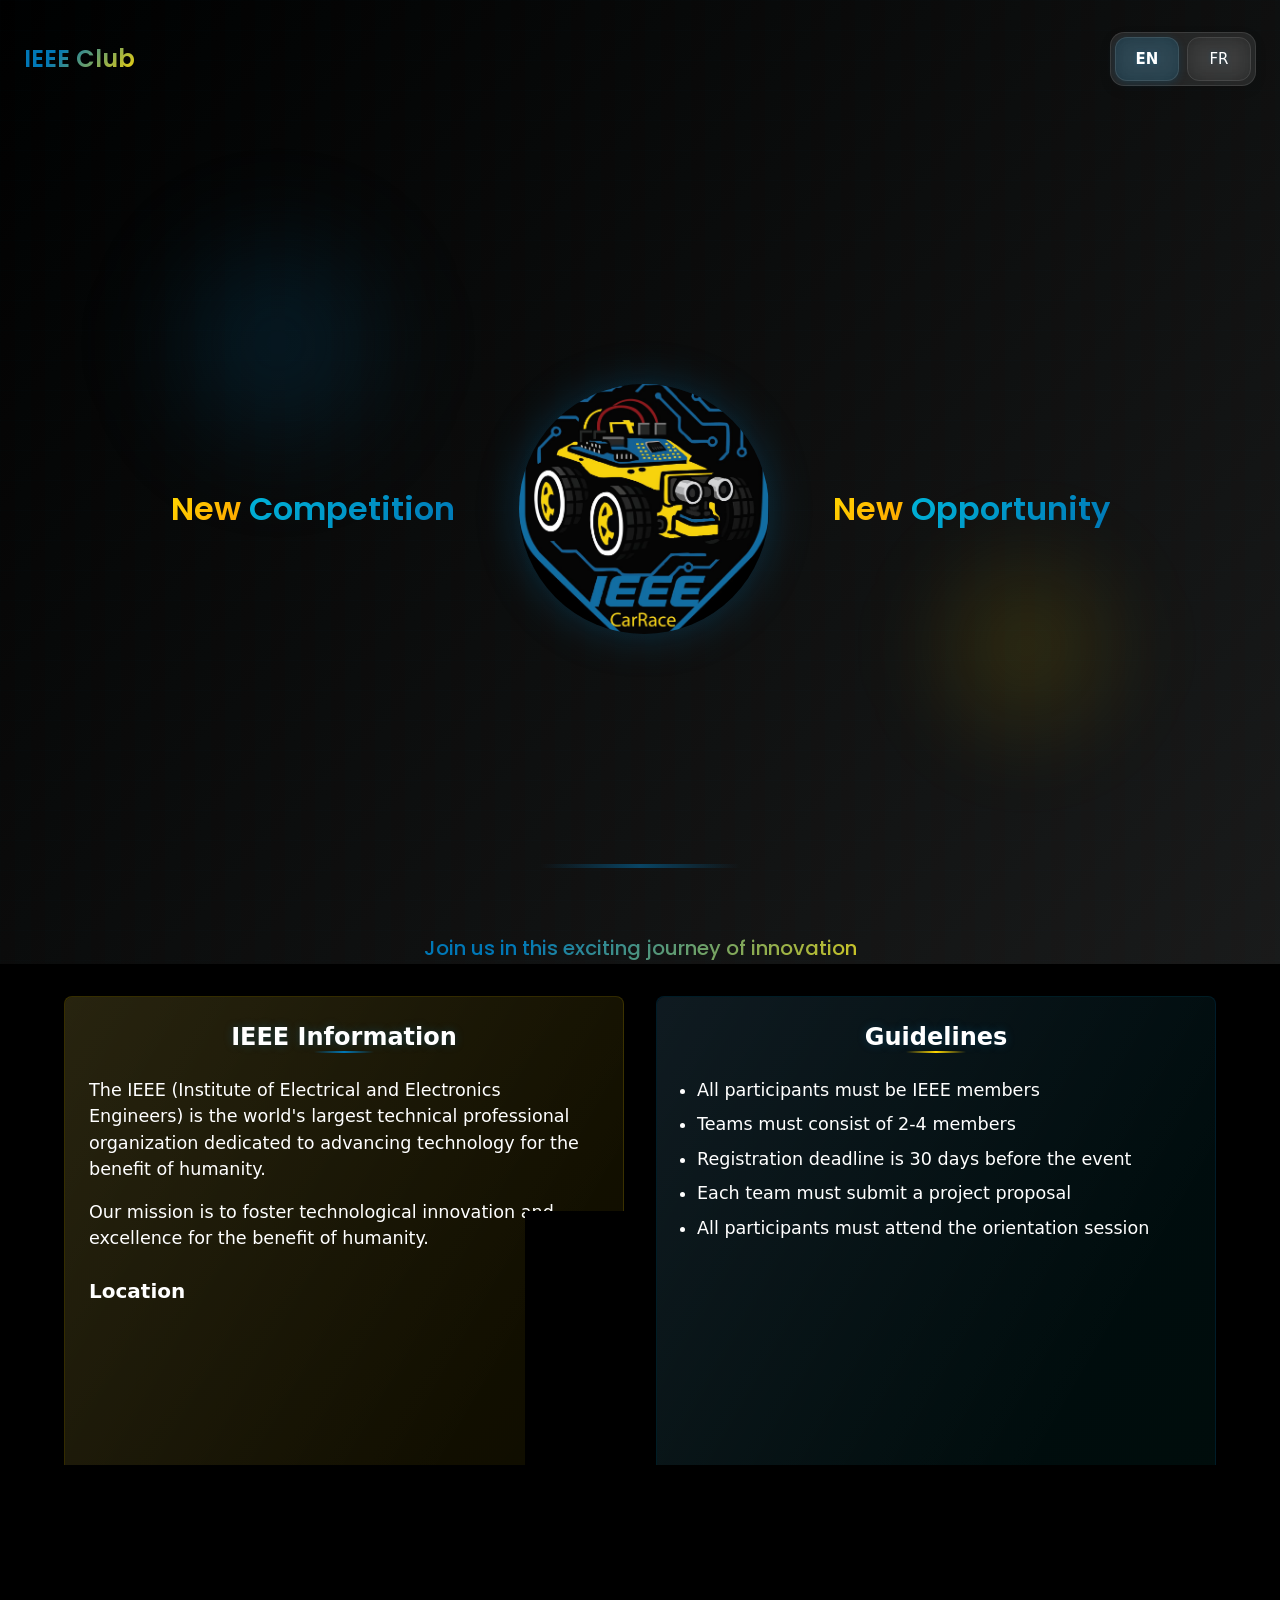
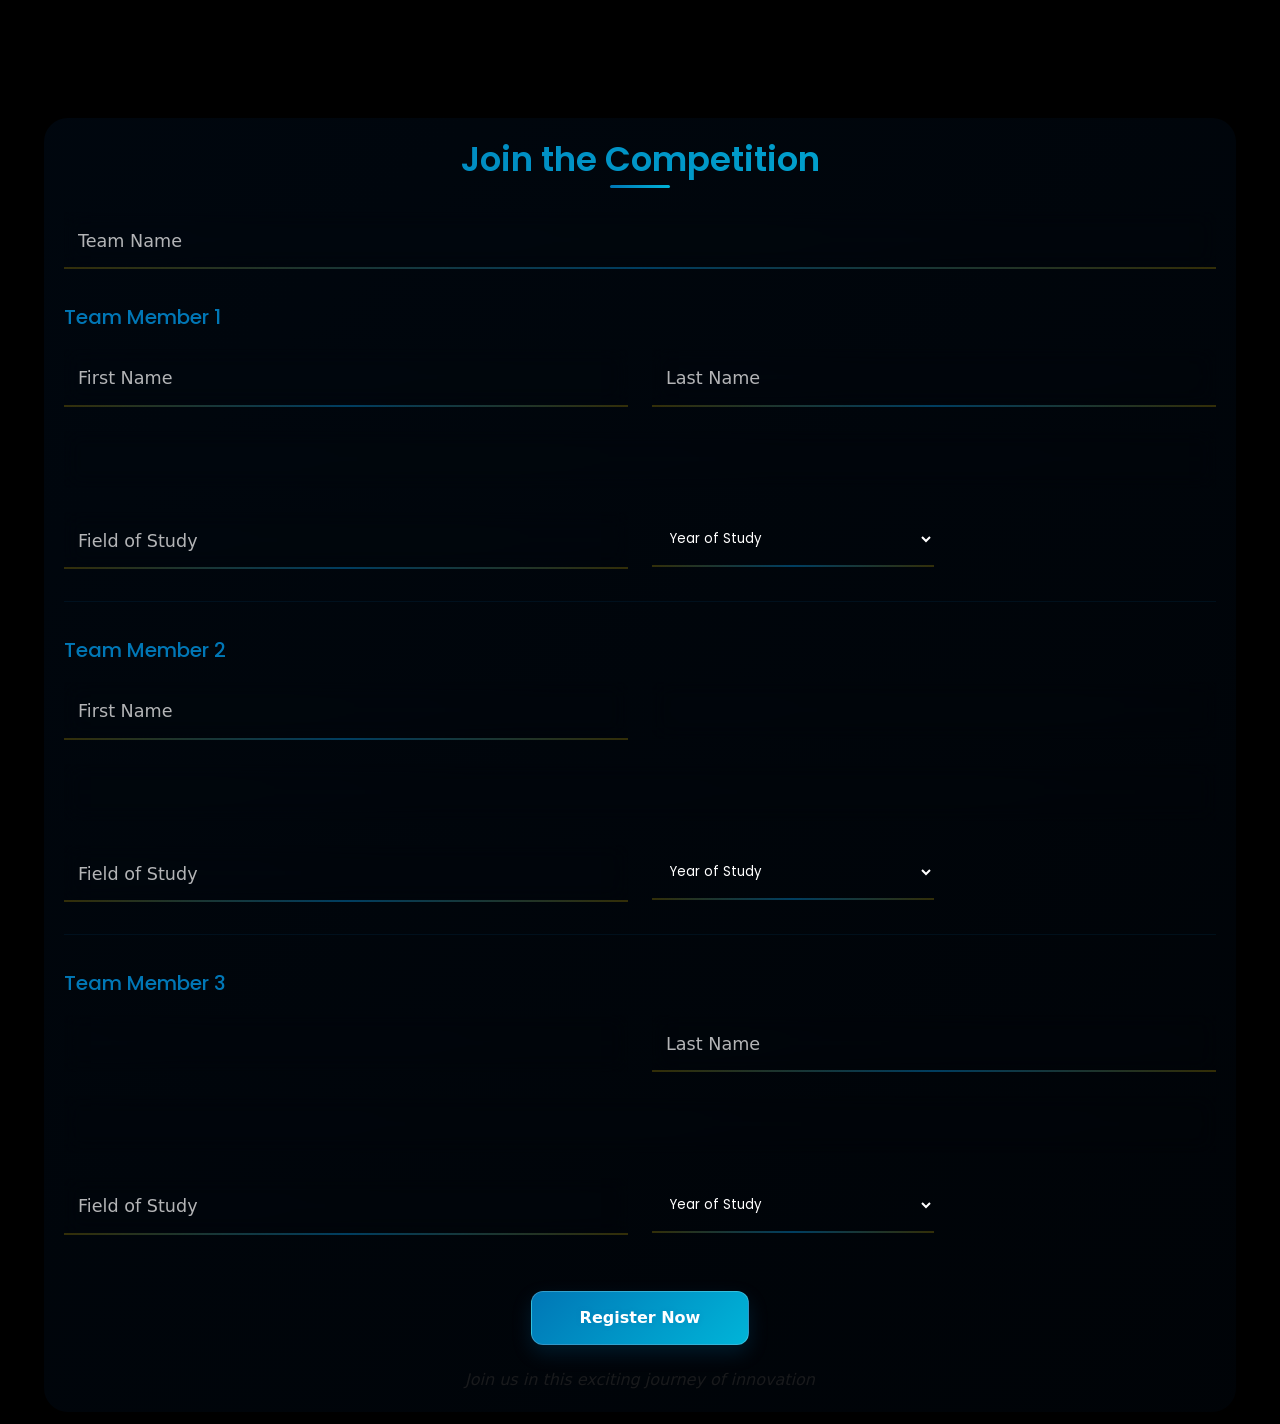
==== commit fb00f050: "Updates" ====
--- a/index.html
+++ b/index.html
@@ -1 +1 @@
-<!DOCTYPE html><html lang="en"><head><meta charSet="utf-8"/><meta name="viewport" content="width=device-width, initial-scale=1"/><link rel="preload" as="image" href="/Carrace/car-race-logo.jpg"/><link rel="preload" as="script" fetchPriority="low" href="/Carrace/_next/static/chunks/webpack-451d7cd7c668c6ee.js"/><script src="/Carrace/_next/static/chunks/4bd1b696-91389faae149e7ae.js" async=""></script><script src="/Carrace/_next/static/chunks/684-cb658b882307b471.js" async=""></script><script src="/Carrace/_next/static/chunks/main-app-7c30c7a2e082d15a.js" async=""></script><script src="/Carrace/_next/static/chunks/773-8c8bf777a0ade7e4.js" async=""></script><script src="/Carrace/_next/static/chunks/app/layout-0d439f31d0485af8.js" async=""></script><script src="/Carrace/_next/static/chunks/873-21f3d24d2c1435aa.js" async=""></script><script src="/Carrace/_next/static/chunks/app/not-found-1972b33ada9a009f.js" async=""></script><script src="/Carrace/_next/static/chunks/791-d900e4c3aa4b1092.js" async=""></script><script src="/Carrace/_next/static/chunks/app/page-3ac3e62d8ffc583b.js" async=""></script><title>IEEE Car Race Competition</title><meta name="description" content="Register for the IEEE Car Race Competition"/><script>document.querySelectorAll('body link[rel="icon"], body link[rel="apple-touch-icon"]').forEach(el => document.head.appendChild(el))</script><script src="/Carrace/_next/static/chunks/polyfills-42372ed130431b0a.js" noModule=""></script></head><body><style data-emotion="css-global 1pbkfv3">html{-webkit-font-smoothing:antialiased;-moz-osx-font-smoothing:grayscale;box-sizing:border-box;-webkit-text-size-adjust:100%;}*,*::before,*::after{box-sizing:inherit;}strong,b{font-weight:700;}body{margin:0;color:#FFFFFF;font-size:1.1rem;font-family:system-ui,-apple-system,sans-serif;font-weight:400;line-height:1.5;background-color:#000000;}@media print{body{background-color:#fff;}}body::backdrop{background-color:#000000;}html{-webkit-text-size-adjust:100%;-moz-text-size-adjust:100%;-ms-text-size-adjust:100%;text-size-adjust:100%;-webkit-text-size-adjust:100%;}@media print{html{-webkit-text-size-adjust:100%;-moz-text-size-adjust:100%;-ms-text-size-adjust:100%;text-size-adjust:100%;}}body{-webkit-print-color-adjust:exact;color-adjust:exact;-webkit-print-color-adjust:exact;print-color-adjust:exact;background:#000000;min-height:100vh;}@media print{body{-webkit-print-color-adjust:exact;color-adjust:exact;-webkit-print-color-adjust:exact;print-color-adjust:exact;}}</style><style data-emotion="css 1hbqsjj">.css-1hbqsjj{min-height:100vh;background:#000000;}</style><div class="MuiBox-root css-1hbqsjj"><style data-emotion="css 1840yfq">.css-1840yfq{min-height:100vh;background:linear-gradient(135deg, #000000 0%, #1a1a1a 100%);position:relative;overflow:hidden;}</style><div class="MuiBox-root css-1840yfq"><style data-emotion="css 4ikklq">.css-4ikklq{position:absolute;top:0;left:0;right:0;bottom:0;z-index:0;opacity:0.1;background:linear-gradient(90deg, transparent 50%, rgba(0, 119, 182, 0.1) 50%),linear-gradient(rgba(0, 119, 182, 0.1) 1px, transparent 0),linear-gradient(90deg, rgba(0, 119, 182, 0.1) 1px, transparent 0);-webkit-background-size:30px 30px,30px 30px,30px 30px;background-size:30px 30px,30px 30px,30px 30px;}</style><div class="MuiBox-root css-4ikklq"></div><style data-emotion="css 1cqjd8d">.css-1cqjd8d{position:absolute;top:20%;left:10%;width:300px;height:300px;background:radial-gradient(circle at center, rgba(0, 119, 182, 0.2) 0%, transparent 70%);-webkit-filter:blur(40px);filter:blur(40px);z-index:0;}</style><div class="MuiBox-root css-1cqjd8d"></div><style data-emotion="css 1dmrxn3">.css-1dmrxn3{position:absolute;bottom:20%;right:10%;width:250px;height:250px;background:radial-gradient(circle at center, rgba(255, 215, 0, 0.15) 0%, transparent 70%);-webkit-filter:blur(40px);filter:blur(40px);z-index:0;}</style><div class="MuiBox-root css-1dmrxn3"></div><style data-emotion="css 1x497rv">.css-1x497rv{width:100%;margin-left:auto;box-sizing:border-box;margin-right:auto;display:block;padding-left:16px;padding-right:16px;min-height:100vh;position:relative;z-index:1;display:-webkit-box;display:-webkit-flex;display:-ms-flexbox;display:flex;-webkit-flex-direction:column;-ms-flex-direction:column;flex-direction:column;padding-top:32px;}@media (min-width:600px){.css-1x497rv{padding-left:24px;padding-right:24px;}}@media (min-width:1536px){.css-1x497rv{max-width:1536px;}}</style><div class="MuiContainer-root MuiContainer-maxWidthXl css-1x497rv"><style data-emotion="css 4c94nt">.css-4c94nt{display:-webkit-box;display:-webkit-flex;display:-ms-flexbox;display:flex;-webkit-box-pack:justify;-webkit-justify-content:space-between;justify-content:space-between;-webkit-align-items:center;-webkit-box-align:center;-ms-flex-align:center;align-items:center;margin-bottom:32px;}</style><div class="MuiBox-root css-4c94nt"><style data-emotion="css 11072a2">.css-11072a2{margin:0;color:#FFFFFF;font-weight:bold;font-family:system-ui,-apple-system,sans-serif;font-size:1.25rem;line-height:1.6;font-family:Poppins,sans-serif;font-weight:600;background:linear-gradient(135deg, #0077B6 30%, #FFD700 100%);-webkit-background-clip:text;-webkit-text-fill-color:transparent;}@media (min-width:0px){.css-11072a2{font-size:20px;}}@media (min-width:900px){.css-11072a2{font-size:24px;}}</style><h6 class="MuiTypography-root MuiTypography-h6 css-11072a2">IEEE Club</h6><style data-emotion="css 17bczcs">.css-17bczcs{display:-webkit-box;display:-webkit-flex;display:-ms-flexbox;display:flex;gap:8px;background:rgba(255, 255, 255, 0.1);-webkit-backdrop-filter:blur(8px);backdrop-filter:blur(8px);border-radius:14px;padding:4px;box-shadow:0 4px 12px rgba(0, 0, 0, 0.1);border:1px solid rgba(255, 255, 255, 0.1);}</style><div class="MuiBox-root css-17bczcs"><style data-emotion="css 1ng0g40">.css-1ng0g40{color:#FFFFFF;text-transform:none;font-size:15px;padding:8px 16px;border-radius:12px;-webkit-transition:all 0.3s ease;transition:all 0.3s ease;background:rgba(0, 119, 182, 0.2);box-shadow:0 2px 8px rgba(0, 119, 182, 0.2);font-weight:600;}.css-1ng0g40:hover{-webkit-transform:translateY(-2px);-moz-transform:translateY(-2px);-ms-transform:translateY(-2px);transform:translateY(-2px);background-color:rgba(255, 255, 255, 0.1);}</style><style data-emotion="css 1hdwrq8">.css-1hdwrq8{font-family:system-ui,-apple-system,sans-serif;font-weight:500;font-size:0.875rem;line-height:1.75;text-transform:uppercase;min-width:64px;padding:6px 8px;border-radius:4px;-webkit-transition:background-color 250ms cubic-bezier(0.4, 0, 0.2, 1) 0ms,box-shadow 250ms cubic-bezier(0.4, 0, 0.2, 1) 0ms,border-color 250ms cubic-bezier(0.4, 0, 0.2, 1) 0ms,color 250ms cubic-bezier(0.4, 0, 0.2, 1) 0ms;transition:background-color 250ms cubic-bezier(0.4, 0, 0.2, 1) 0ms,box-shadow 250ms cubic-bezier(0.4, 0, 0.2, 1) 0ms,border-color 250ms cubic-bezier(0.4, 0, 0.2, 1) 0ms,color 250ms cubic-bezier(0.4, 0, 0.2, 1) 0ms;color:#0077B6;background:rgba(255, 255, 255, 0.1);-webkit-backdrop-filter:blur(10px);backdrop-filter:blur(10px);border:1px solid rgba(255, 255, 255, 0.1);color:#FFFFFF;text-shadow:0 0 5px rgba(0, 119, 182, 0.3);color:#FFFFFF;text-transform:none;font-size:15px;padding:8px 16px;border-radius:12px;-webkit-transition:all 0.3s ease;transition:all 0.3s ease;background:rgba(0, 119, 182, 0.2);box-shadow:0 2px 8px rgba(0, 119, 182, 0.2);font-weight:600;}.css-1hdwrq8:hover{-webkit-text-decoration:none;text-decoration:none;background-color:rgba(0, 119, 182, 0.04);}@media (hover: none){.css-1hdwrq8:hover{background-color:transparent;}}.css-1hdwrq8.Mui-disabled{color:rgba(0, 0, 0, 0.26);}.css-1hdwrq8:hover{background:rgba(255, 255, 255, 0.15);box-shadow:0 0 20px rgba(0, 119, 182, 0.3);}.css-1hdwrq8:hover{-webkit-transform:translateY(-2px);-moz-transform:translateY(-2px);-ms-transform:translateY(-2px);transform:translateY(-2px);background-color:rgba(255, 255, 255, 0.1);}</style><style data-emotion="css 1mk0d3j">.css-1mk0d3j{display:-webkit-inline-box;display:-webkit-inline-flex;display:-ms-inline-flexbox;display:inline-flex;-webkit-align-items:center;-webkit-box-align:center;-ms-flex-align:center;align-items:center;-webkit-box-pack:center;-ms-flex-pack:center;-webkit-justify-content:center;justify-content:center;position:relative;box-sizing:border-box;-webkit-tap-highlight-color:transparent;background-color:transparent;outline:0;border:0;margin:0;border-radius:0;padding:0;cursor:pointer;-webkit-user-select:none;-moz-user-select:none;-ms-user-select:none;user-select:none;vertical-align:middle;-moz-appearance:none;-webkit-appearance:none;-webkit-text-decoration:none;text-decoration:none;color:inherit;font-family:system-ui,-apple-system,sans-serif;font-weight:500;font-size:0.875rem;line-height:1.75;text-transform:uppercase;min-width:64px;padding:6px 8px;border-radius:4px;-webkit-transition:background-color 250ms cubic-bezier(0.4, 0, 0.2, 1) 0ms,box-shadow 250ms cubic-bezier(0.4, 0, 0.2, 1) 0ms,border-color 250ms cubic-bezier(0.4, 0, 0.2, 1) 0ms,color 250ms cubic-bezier(0.4, 0, 0.2, 1) 0ms;transition:background-color 250ms cubic-bezier(0.4, 0, 0.2, 1) 0ms,box-shadow 250ms cubic-bezier(0.4, 0, 0.2, 1) 0ms,border-color 250ms cubic-bezier(0.4, 0, 0.2, 1) 0ms,color 250ms cubic-bezier(0.4, 0, 0.2, 1) 0ms;color:#0077B6;background:rgba(255, 255, 255, 0.1);-webkit-backdrop-filter:blur(10px);backdrop-filter:blur(10px);border:1px solid rgba(255, 255, 255, 0.1);color:#FFFFFF;text-shadow:0 0 5px rgba(0, 119, 182, 0.3);color:#FFFFFF;text-transform:none;font-size:15px;padding:8px 16px;border-radius:12px;-webkit-transition:all 0.3s ease;transition:all 0.3s ease;background:rgba(0, 119, 182, 0.2);box-shadow:0 2px 8px rgba(0, 119, 182, 0.2);font-weight:600;}.css-1mk0d3j::-moz-focus-inner{border-style:none;}.css-1mk0d3j.Mui-disabled{pointer-events:none;cursor:default;}@media print{.css-1mk0d3j{-webkit-print-color-adjust:exact;color-adjust:exact;}}.css-1mk0d3j:hover{-webkit-text-decoration:none;text-decoration:none;background-color:rgba(0, 119, 182, 0.04);}@media (hover: none){.css-1mk0d3j:hover{background-color:transparent;}}.css-1mk0d3j.Mui-disabled{color:rgba(0, 0, 0, 0.26);}.css-1mk0d3j:hover{background:rgba(255, 255, 255, 0.15);box-shadow:0 0 20px rgba(0, 119, 182, 0.3);}.css-1mk0d3j:hover{-webkit-transform:translateY(-2px);-moz-transform:translateY(-2px);-ms-transform:translateY(-2px);transform:translateY(-2px);background-color:rgba(255, 255, 255, 0.1);}</style><button class="MuiButtonBase-root MuiButton-root MuiButton-text MuiButton-textPrimary MuiButton-sizeMedium MuiButton-textSizeMedium MuiButton-colorPrimary MuiButton-root MuiButton-text MuiButton-textPrimary MuiButton-sizeMedium MuiButton-textSizeMedium MuiButton-colorPrimary css-1mk0d3j" tabindex="0" type="button">EN</button><style data-emotion="css m7iz9">.css-m7iz9{color:#FFFFFF;text-transform:none;font-size:15px;padding:8px 16px;border-radius:12px;-webkit-transition:all 0.3s ease;transition:all 0.3s ease;background:transparent;box-shadow:none;font-weight:400;}.css-m7iz9:hover{-webkit-transform:translateY(-2px);-moz-transform:translateY(-2px);-ms-transform:translateY(-2px);transform:translateY(-2px);background-color:rgba(255, 255, 255, 0.1);}</style><style data-emotion="css 1it0ltr">.css-1it0ltr{font-family:system-ui,-apple-system,sans-serif;font-weight:500;font-size:0.875rem;line-height:1.75;text-transform:uppercase;min-width:64px;padding:6px 8px;border-radius:4px;-webkit-transition:background-color 250ms cubic-bezier(0.4, 0, 0.2, 1) 0ms,box-shadow 250ms cubic-bezier(0.4, 0, 0.2, 1) 0ms,border-color 250ms cubic-bezier(0.4, 0, 0.2, 1) 0ms,color 250ms cubic-bezier(0.4, 0, 0.2, 1) 0ms;transition:background-color 250ms cubic-bezier(0.4, 0, 0.2, 1) 0ms,box-shadow 250ms cubic-bezier(0.4, 0, 0.2, 1) 0ms,border-color 250ms cubic-bezier(0.4, 0, 0.2, 1) 0ms,color 250ms cubic-bezier(0.4, 0, 0.2, 1) 0ms;color:#0077B6;background:rgba(255, 255, 255, 0.1);-webkit-backdrop-filter:blur(10px);backdrop-filter:blur(10px);border:1px solid rgba(255, 255, 255, 0.1);color:#FFFFFF;text-shadow:0 0 5px rgba(0, 119, 182, 0.3);color:#FFFFFF;text-transform:none;font-size:15px;padding:8px 16px;border-radius:12px;-webkit-transition:all 0.3s ease;transition:all 0.3s ease;background:transparent;box-shadow:none;font-weight:400;}.css-1it0ltr:hover{-webkit-text-decoration:none;text-decoration:none;background-color:rgba(0, 119, 182, 0.04);}@media (hover: none){.css-1it0ltr:hover{background-color:transparent;}}.css-1it0ltr.Mui-disabled{color:rgba(0, 0, 0, 0.26);}.css-1it0ltr:hover{background:rgba(255, 255, 255, 0.15);box-shadow:0 0 20px rgba(0, 119, 182, 0.3);}.css-1it0ltr:hover{-webkit-transform:translateY(-2px);-moz-transform:translateY(-2px);-ms-transform:translateY(-2px);transform:translateY(-2px);background-color:rgba(255, 255, 255, 0.1);}</style><style data-emotion="css 19b4fos">.css-19b4fos{display:-webkit-inline-box;display:-webkit-inline-flex;display:-ms-inline-flexbox;display:inline-flex;-webkit-align-items:center;-webkit-box-align:center;-ms-flex-align:center;align-items:center;-webkit-box-pack:center;-ms-flex-pack:center;-webkit-justify-content:center;justify-content:center;position:relative;box-sizing:border-box;-webkit-tap-highlight-color:transparent;background-color:transparent;outline:0;border:0;margin:0;border-radius:0;padding:0;cursor:pointer;-webkit-user-select:none;-moz-user-select:none;-ms-user-select:none;user-select:none;vertical-align:middle;-moz-appearance:none;-webkit-appearance:none;-webkit-text-decoration:none;text-decoration:none;color:inherit;font-family:system-ui,-apple-system,sans-serif;font-weight:500;font-size:0.875rem;line-height:1.75;text-transform:uppercase;min-width:64px;padding:6px 8px;border-radius:4px;-webkit-transition:background-color 250ms cubic-bezier(0.4, 0, 0.2, 1) 0ms,box-shadow 250ms cubic-bezier(0.4, 0, 0.2, 1) 0ms,border-color 250ms cubic-bezier(0.4, 0, 0.2, 1) 0ms,color 250ms cubic-bezier(0.4, 0, 0.2, 1) 0ms;transition:background-color 250ms cubic-bezier(0.4, 0, 0.2, 1) 0ms,box-shadow 250ms cubic-bezier(0.4, 0, 0.2, 1) 0ms,border-color 250ms cubic-bezier(0.4, 0, 0.2, 1) 0ms,color 250ms cubic-bezier(0.4, 0, 0.2, 1) 0ms;color:#0077B6;background:rgba(255, 255, 255, 0.1);-webkit-backdrop-filter:blur(10px);backdrop-filter:blur(10px);border:1px solid rgba(255, 255, 255, 0.1);color:#FFFFFF;text-shadow:0 0 5px rgba(0, 119, 182, 0.3);color:#FFFFFF;text-transform:none;font-size:15px;padding:8px 16px;border-radius:12px;-webkit-transition:all 0.3s ease;transition:all 0.3s ease;background:transparent;box-shadow:none;font-weight:400;}.css-19b4fos::-moz-focus-inner{border-style:none;}.css-19b4fos.Mui-disabled{pointer-events:none;cursor:default;}@media print{.css-19b4fos{-webkit-print-color-adjust:exact;color-adjust:exact;}}.css-19b4fos:hover{-webkit-text-decoration:none;text-decoration:none;background-color:rgba(0, 119, 182, 0.04);}@media (hover: none){.css-19b4fos:hover{background-color:transparent;}}.css-19b4fos.Mui-disabled{color:rgba(0, 0, 0, 0.26);}.css-19b4fos:hover{background:rgba(255, 255, 255, 0.15);box-shadow:0 0 20px rgba(0, 119, 182, 0.3);}.css-19b4fos:hover{-webkit-transform:translateY(-2px);-moz-transform:translateY(-2px);-ms-transform:translateY(-2px);transform:translateY(-2px);background-color:rgba(255, 255, 255, 0.1);}</style><button class="MuiButtonBase-root MuiButton-root MuiButton-text MuiButton-textPrimary MuiButton-sizeMedium MuiButton-textSizeMedium MuiButton-colorPrimary MuiButton-root MuiButton-text MuiButton-textPrimary MuiButton-sizeMedium MuiButton-textSizeMedium MuiButton-colorPrimary css-19b4fos" tabindex="0" type="button">FR</button></div></div><style data-emotion="css 1ucv3kf">.css-1ucv3kf{-webkit-flex:1;-ms-flex:1;flex:1;display:-webkit-box;display:-webkit-flex;display:-ms-flexbox;display:flex;-webkit-align-items:center;-webkit-box-align:center;-ms-flex-align:center;align-items:center;-webkit-box-pack:center;-ms-flex-pack:center;-webkit-justify-content:center;justify-content:center;-webkit-flex-direction:column;-ms-flex-direction:column;flex-direction:column;gap:48px;padding-top:32px;padding-bottom:32px;}</style><div class="MuiBox-root css-1ucv3kf"><style data-emotion="css gkgyrd">.css-gkgyrd{display:-webkit-box;display:-webkit-flex;display:-ms-flexbox;display:flex;-webkit-align-items:center;-webkit-box-align:center;-ms-flex-align:center;align-items:center;-webkit-box-pack:center;-ms-flex-pack:center;-webkit-justify-content:center;justify-content:center;width:100%;}@media (min-width:0px){.css-gkgyrd{gap:32px;-webkit-flex-direction:column;-ms-flex-direction:column;flex-direction:column;}}@media (min-width:900px){.css-gkgyrd{gap:64px;-webkit-flex-direction:row;-ms-flex-direction:row;flex-direction:row;}}</style><div class="MuiBox-root css-gkgyrd"><style data-emotion="css u6v8er">.css-u6v8er{display:-webkit-box;display:-webkit-flex;display:-ms-flexbox;display:flex;-webkit-flex-direction:column;-ms-flex-direction:column;flex-direction:column;-webkit-align-items:center;-webkit-box-align:center;-ms-flex-align:center;align-items:center;-webkit-box-pack:center;-ms-flex-pack:center;-webkit-justify-content:center;justify-content:center;}</style><div class="MuiBox-root css-u6v8er"><style data-emotion="css 13z9v00">.css-13z9v00{display:-webkit-box;display:-webkit-flex;display:-ms-flexbox;display:flex;-webkit-align-items:center;-webkit-box-align:center;-ms-flex-align:center;align-items:center;-webkit-box-pack:center;-ms-flex-pack:center;-webkit-justify-content:center;justify-content:center;gap:8px;height:100%;}</style><div class="MuiBox-root css-13z9v00"><style data-emotion="css gninld">.css-gninld{margin:0;font-family:system-ui,-apple-system,sans-serif;font-weight:400;font-size:2.125rem;line-height:1.235;font-family:Poppins,sans-serif;background:linear-gradient(135deg, #FFD700 0%, #FFA500 100%);-webkit-background-clip:text;-webkit-text-fill-color:transparent;font-weight:600;}@media (min-width:0px){.css-gninld{font-size:26px;}}@media (min-width:900px){.css-gninld{font-size:32px;}}</style><h4 class="MuiTypography-root MuiTypography-h4 css-gninld">New</h4><style data-emotion="css 1mdz7wq">.css-1mdz7wq{margin:0;font-family:system-ui,-apple-system,sans-serif;font-weight:400;font-size:2.125rem;line-height:1.235;font-family:Poppins,sans-serif;background:linear-gradient(135deg, #00B4D8 0%, #0077B6 100%);-webkit-background-clip:text;-webkit-text-fill-color:transparent;font-weight:600;}@media (min-width:0px){.css-1mdz7wq{font-size:26px;}}@media (min-width:900px){.css-1mdz7wq{font-size:32px;}}</style><h4 class="MuiTypography-root MuiTypography-h4 css-1mdz7wq">Competition</h4></div></div><style data-emotion="css 1a0irlh">.css-1a0irlh{position:relative;width:250px;height:250px;display:-webkit-box;display:-webkit-flex;display:-ms-flexbox;display:flex;-webkit-align-items:center;-webkit-box-align:center;-ms-flex-align:center;align-items:center;-webkit-box-pack:center;-ms-flex-pack:center;-webkit-justify-content:center;justify-content:center;}.css-1a0irlh::before{content:"";position:absolute;top:-10px;left:-10px;right:-10px;bottom:-10px;background:radial-gradient(circle at center, rgba(0, 119, 182, 0.1) 0%, transparent 70%);border-radius:50%;-webkit-animation:pulse 2s infinite;animation:pulse 2s infinite;}@-webkit-keyframes pulse{0%{-webkit-transform:scale(1);-moz-transform:scale(1);-ms-transform:scale(1);transform:scale(1);opacity:0.3;}50%{-webkit-transform:scale(1.05);-moz-transform:scale(1.05);-ms-transform:scale(1.05);transform:scale(1.05);opacity:0.5;}100%{-webkit-transform:scale(1);-moz-transform:scale(1);-ms-transform:scale(1);transform:scale(1);opacity:0.3;}}@keyframes pulse{0%{-webkit-transform:scale(1);-moz-transform:scale(1);-ms-transform:scale(1);transform:scale(1);opacity:0.3;}50%{-webkit-transform:scale(1.05);-moz-transform:scale(1.05);-ms-transform:scale(1.05);transform:scale(1.05);opacity:0.5;}100%{-webkit-transform:scale(1);-moz-transform:scale(1);-ms-transform:scale(1);transform:scale(1);opacity:0.3;}}</style><style data-emotion="css 4ff1h">.css-4ff1h{position:relative;width:250px;height:250px;display:-webkit-box;display:-webkit-flex;display:-ms-flexbox;display:flex;-webkit-align-items:center;-webkit-box-align:center;-ms-flex-align:center;align-items:center;-webkit-box-pack:center;-ms-flex-pack:center;-webkit-justify-content:center;justify-content:center;}.css-4ff1h::before{content:"";position:absolute;top:-10px;left:-10px;right:-10px;bottom:-10px;background:radial-gradient(circle at center, rgba(0, 119, 182, 0.1) 0%, transparent 70%);border-radius:50%;-webkit-animation:pulse 2s infinite;animation:pulse 2s infinite;}@-webkit-keyframes pulse{0%{-webkit-transform:scale(1);-moz-transform:scale(1);-ms-transform:scale(1);transform:scale(1);opacity:0.3;}50%{-webkit-transform:scale(1.05);-moz-transform:scale(1.05);-ms-transform:scale(1.05);transform:scale(1.05);opacity:0.5;}100%{-webkit-transform:scale(1);-moz-transform:scale(1);-ms-transform:scale(1);transform:scale(1);opacity:0.3;}}@keyframes pulse{0%{-webkit-transform:scale(1);-moz-transform:scale(1);-ms-transform:scale(1);transform:scale(1);opacity:0.3;}50%{-webkit-transform:scale(1.05);-moz-transform:scale(1.05);-ms-transform:scale(1.05);transform:scale(1.05);opacity:0.5;}100%{-webkit-transform:scale(1);-moz-transform:scale(1);-ms-transform:scale(1);transform:scale(1);opacity:0.3;}}</style><div class="MuiBox-root css-4ff1h"><style data-emotion="css 1aktcqd">.css-1aktcqd{width:100%;height:100%;object-fit:cover;object-position:50% 50%;border-radius:50%;-webkit-filter:drop-shadow(0 0 20px rgba(0, 119, 182, 0.3));filter:drop-shadow(0 0 20px rgba(0, 119, 182, 0.3));-webkit-transition:-webkit-transform 0.3s ease;transition:transform 0.3s ease;}.css-1aktcqd:hover{-webkit-transform:scale(1.05);-moz-transform:scale(1.05);-ms-transform:scale(1.05);transform:scale(1.05);}</style><img class="MuiBox-root css-1aktcqd" src="/Carrace/car-race-logo.jpg" alt="IEEE Car Race"/></div><div class="MuiBox-root css-u6v8er"><div class="MuiBox-root css-13z9v00"><h4 class="MuiTypography-root MuiTypography-h4 css-gninld">New</h4><h4 class="MuiTypography-root MuiTypography-h4 css-1mdz7wq">Opportunity</h4></div></div></div></div></div><style data-emotion="css 7c74gp">.css-7c74gp{margin:0;color:#FFFFFF;font-weight:bold;font-family:system-ui,-apple-system,sans-serif;font-size:1.25rem;line-height:1.6;font-family:Poppins,sans-serif;background:linear-gradient(135deg, #0077B6 30%, #FFD700 100%);-webkit-background-clip:text;-webkit-text-fill-color:transparent;text-align:center;max-width:600px;margin-left:auto;margin-right:auto;margin-top:32px;font-weight:500;}@media (min-width:0px){.css-7c74gp{font-size:18px;}}@media (min-width:900px){.css-7c74gp{font-size:20px;}}</style><h6 class="MuiTypography-root MuiTypography-h6 css-7c74gp">Join us in this exciting journey of innovation</h6><style data-emotion="css 1r3bwuq">.css-1r3bwuq{position:absolute;bottom:10%;left:50%;-webkit-transform:translateX(-50%);-moz-transform:translateX(-50%);-ms-transform:translateX(-50%);transform:translateX(-50%);width:200px;height:4px;background:linear-gradient(90deg, transparent, #0077B6, transparent);opacity:0.5;}</style><div class="MuiBox-root css-1r3bwuq"></div></div><style data-emotion="css 1ctbvx8">.css-1ctbvx8{width:100%;margin-left:auto;box-sizing:border-box;margin-right:auto;display:block;padding-left:16px;padding-right:16px;padding-top:64px;padding-bottom:64px;}@media (min-width:600px){.css-1ctbvx8{padding-left:24px;padding-right:24px;}}@media (min-width:1536px){.css-1ctbvx8{max-width:1536px;}}</style><div class="MuiContainer-root MuiContainer-maxWidthXl css-1ctbvx8"><style data-emotion="css 1eahlfq">.css-1eahlfq{box-sizing:border-box;display:-webkit-box;display:-webkit-flex;display:-ms-flexbox;display:flex;-webkit-box-flex-wrap:wrap;-webkit-flex-wrap:wrap;-ms-flex-wrap:wrap;flex-wrap:wrap;width:100%;-webkit-flex-direction:row;-ms-flex-direction:row;flex-direction:row;margin-top:-48px;width:calc(100% + 48px);margin-left:-48px;margin-bottom:48px;}.css-1eahlfq>.MuiGrid-item{padding-top:48px;}.css-1eahlfq>.MuiGrid-item{padding-left:48px;}</style><div class="MuiGrid-root MuiGrid-container MuiGrid-spacing-xs-6 css-1eahlfq"><style data-emotion="css iol86l">.css-iol86l{box-sizing:border-box;margin:0;-webkit-flex-direction:row;-ms-flex-direction:row;flex-direction:row;-webkit-flex-basis:100%;-ms-flex-preferred-size:100%;flex-basis:100%;-webkit-box-flex:0;-webkit-flex-grow:0;-ms-flex-positive:0;flex-grow:0;max-width:100%;}@media (min-width:600px){.css-iol86l{-webkit-flex-basis:100%;-ms-flex-preferred-size:100%;flex-basis:100%;-webkit-box-flex:0;-webkit-flex-grow:0;-ms-flex-positive:0;flex-grow:0;max-width:100%;}}@media (min-width:900px){.css-iol86l{-webkit-flex-basis:50%;-ms-flex-preferred-size:50%;flex-basis:50%;-webkit-box-flex:0;-webkit-flex-grow:0;-ms-flex-positive:0;flex-grow:0;max-width:50%;}}@media (min-width:1200px){.css-iol86l{-webkit-flex-basis:50%;-ms-flex-preferred-size:50%;flex-basis:50%;-webkit-box-flex:0;-webkit-flex-grow:0;-ms-flex-positive:0;flex-grow:0;max-width:50%;}}@media (min-width:1536px){.css-iol86l{-webkit-flex-basis:50%;-ms-flex-preferred-size:50%;flex-basis:50%;-webkit-box-flex:0;-webkit-flex-grow:0;-ms-flex-positive:0;flex-grow:0;max-width:50%;}}</style><div class="MuiGrid-root MuiGrid-item MuiGrid-grid-xs-12 MuiGrid-grid-md-6 css-iol86l"><style data-emotion="css zhhmfe">.css-zhhmfe{background-color:rgba(255, 255, 255, 0.08);color:#FFFFFF;-webkit-transition:box-shadow 300ms cubic-bezier(0.4, 0, 0.2, 1) 0ms;transition:box-shadow 300ms cubic-bezier(0.4, 0, 0.2, 1) 0ms;border-radius:4px;box-shadow:none;background:rgba(255, 255, 255, 0.08);-webkit-backdrop-filter:blur(20px);backdrop-filter:blur(20px);border:1px solid rgba(255, 255, 255, 0.1);box-shadow:0 8px 32px rgba(0, 0, 0, 0.2);padding:32px;height:100%;background:rgba(0, 119, 182, 0.08);-webkit-backdrop-filter:blur(20px);backdrop-filter:blur(20px);border-radius:16px;border:1px solid rgba(255, 255, 255, 0.1);position:relative;overflow:hidden;-webkit-transform:perspective(1000px) rotateX(2deg);-moz-transform:perspective(1000px) rotateX(2deg);-ms-transform:perspective(1000px) rotateX(2deg);transform:perspective(1000px) rotateX(2deg);-webkit-transition:-webkit-transform 0.3s ease;transition:transform 0.3s ease;}.css-zhhmfe::before{content:"";position:absolute;top:0;left:0;right:0;bottom:0;border-radius:inherit;background:linear-gradient(120deg, rgba(255,255,255,0.2), rgba(255,255,255,0) 70%);opacity:0.3;z-index:0;pointer-events:none;}.css-zhhmfe::before{content:"";position:absolute;top:0;left:0;right:0;bottom:0;background:linear-gradient(120deg, rgba(0, 119, 182, 0.1), transparent);opacity:0.3;z-index:0;pointer-events:none;}.css-zhhmfe:hover{-webkit-transform:perspective(1000px) rotateX(0deg);-moz-transform:perspective(1000px) rotateX(0deg);-ms-transform:perspective(1000px) rotateX(0deg);transform:perspective(1000px) rotateX(0deg);}</style><div class="MuiPaper-root MuiPaper-elevation MuiPaper-rounded MuiPaper-elevation0 css-zhhmfe"><style data-emotion="css rqgsqp">.css-rqgsqp{position:relative;z-index:1;}</style><div class="MuiBox-root css-rqgsqp"><style data-emotion="css 12k8z62">.css-12k8z62{margin:0;color:#FFFFFF;font-weight:bold;text-shadow:0 0 10px rgba(0, 119, 182, 0.3);font-family:system-ui,-apple-system,sans-serif;font-size:1.5rem;line-height:1.334;margin-bottom:0.35em;color:#FFFFFF;position:relative;z-index:1;font-weight:600;}.css-12k8z62::after{content:"";position:absolute;bottom:-8px;left:0;width:60px;height:3px;background:linear-gradient(90deg, #0077B6, transparent);border-radius:2px;}</style><h5 class="MuiTypography-root MuiTypography-h5 MuiTypography-gutterBottom css-12k8z62">IEEE Organizer Club Infos</h5><style data-emotion="css 14lwgfy">.css-14lwgfy{margin-top:24px;position:relative;z-index:1;}</style><div class="MuiBox-root css-14lwgfy"><style data-emotion="css 17kzp5">.css-17kzp5{margin:0;color:#FFFFFF;font-size:1.1rem;font-family:system-ui,-apple-system,sans-serif;font-weight:400;line-height:1.5;margin-bottom:16px;color:#FFFFFF;margin-bottom:24px;}</style><p class="MuiTypography-root MuiTypography-body1 MuiTypography-paragraph css-17kzp5">The IEEE Student Branch is located at the 1st floor of the main building.</p><p class="MuiTypography-root MuiTypography-body1 MuiTypography-paragraph css-17kzp5">info info info which i dont know</p><style data-emotion="css m7upfk">.css-m7upfk{margin:0;color:#FFFFFF;font-weight:bold;font-family:system-ui,-apple-system,sans-serif;font-size:1.25rem;line-height:1.6;color:#FFFFFF;font-family:Poppins,sans-serif;font-weight:600;margin-bottom:16px;margin-top:32px;border-top:1px solid rgba(255, 255, 255, 0.1);padding-top:32px;}</style><h6 class="MuiTypography-root MuiTypography-h6 css-m7upfk">Location</h6><style data-emotion="css 9ondpq">.css-9ondpq{width:100%;height:300px;border-radius:12px;overflow:hidden;border:1px solid rgba(255, 255, 255, 0.1);box-shadow:0 8px 32px rgba(0, 0, 0, 0.2);margin-bottom:16px;}</style><div class="MuiBox-root css-9ondpq"><iframe src="https://www.google.com/maps/embed?pb=!1m18!1m12!1m3!1d3323.9876543210987!2d-7.987654321098765!3d33.12345678901234!2m3!1f0!2f0!3f0!3m2!1i1024!2i768!4f13.1!3m3!1m2!1s0x0%3A0x0!2zMzPCsDA3JzI0LjQiTiA3wrA1OScxNS4wIlc!5e0!3m2!1sen!2sma!4v1234567890" width="100%" height="300" style="border:0;border-radius:12px" allowFullScreen="" loading="lazy" referrerPolicy="no-referrer-when-downgrade" title="IEEE Club Location Map"></iframe></div><style data-emotion="css 1q42hpu">.css-1q42hpu{margin:0;color:#FFFFFF;font-size:1.1rem;font-family:system-ui,-apple-system,sans-serif;font-weight:400;line-height:1.5;color:#FFFFFF;text-align:center;font-size:1.1rem;}</style><p class="MuiTypography-root MuiTypography-body1 css-1q42hpu">IEEE, bloc c 1st floor</p></div></div></div></div><div class="MuiGrid-root MuiGrid-item MuiGrid-grid-xs-12 MuiGrid-grid-md-6 css-iol86l"><style data-emotion="css pwsp1n">.css-pwsp1n{background-color:rgba(255, 255, 255, 0.08);color:#FFFFFF;-webkit-transition:box-shadow 300ms cubic-bezier(0.4, 0, 0.2, 1) 0ms;transition:box-shadow 300ms cubic-bezier(0.4, 0, 0.2, 1) 0ms;border-radius:4px;box-shadow:none;background:rgba(255, 255, 255, 0.08);-webkit-backdrop-filter:blur(20px);backdrop-filter:blur(20px);border:1px solid rgba(255, 255, 255, 0.1);box-shadow:0 8px 32px rgba(0, 0, 0, 0.2);padding:32px;height:100%;background:rgba(255, 215, 0, 0.08);-webkit-backdrop-filter:blur(20px);backdrop-filter:blur(20px);border-radius:16px;border:1px solid rgba(255, 255, 255, 0.1);position:relative;overflow:hidden;-webkit-transform:perspective(1000px) rotateX(2deg);-moz-transform:perspective(1000px) rotateX(2deg);-ms-transform:perspective(1000px) rotateX(2deg);transform:perspective(1000px) rotateX(2deg);-webkit-transition:-webkit-transform 0.3s ease;transition:transform 0.3s ease;}.css-pwsp1n::before{content:"";position:absolute;top:0;left:0;right:0;bottom:0;border-radius:inherit;background:linear-gradient(120deg, rgba(255,255,255,0.2), rgba(255,255,255,0) 70%);opacity:0.3;z-index:0;pointer-events:none;}.css-pwsp1n::before{content:"";position:absolute;top:0;left:0;right:0;bottom:0;background:linear-gradient(120deg, rgba(255, 215, 0, 0.1), transparent);opacity:0.3;z-index:0;pointer-events:none;}.css-pwsp1n:hover{-webkit-transform:perspective(1000px) rotateX(0deg);-moz-transform:perspective(1000px) rotateX(0deg);-ms-transform:perspective(1000px) rotateX(0deg);transform:perspective(1000px) rotateX(0deg);}</style><div class="MuiPaper-root MuiPaper-elevation MuiPaper-rounded MuiPaper-elevation0 css-pwsp1n"><div class="MuiBox-root css-rqgsqp"><style data-emotion="css 1ywgi8h">.css-1ywgi8h{margin:0;color:#FFFFFF;font-weight:bold;text-shadow:0 0 10px rgba(0, 119, 182, 0.3);font-family:system-ui,-apple-system,sans-serif;font-size:1.5rem;line-height:1.334;margin-bottom:0.35em;color:#FFFFFF;position:relative;z-index:1;font-weight:600;}.css-1ywgi8h::after{content:"";position:absolute;bottom:-8px;left:0;width:60px;height:3px;background:linear-gradient(90deg, #FFD700, transparent);border-radius:2px;}</style><h5 class="MuiTypography-root MuiTypography-h5 MuiTypography-gutterBottom css-1ywgi8h">Guidelines and Competition Infos</h5><div class="MuiBox-root css-14lwgfy"><p class="MuiTypography-root MuiTypography-body1 MuiTypography-paragraph css-17kzp5">info info info which i dont know</p></div></div></div></div></div><style data-emotion="css 1wxaqej">.css-1wxaqej{box-sizing:border-box;margin:0;-webkit-flex-direction:row;-ms-flex-direction:row;flex-direction:row;}</style><div class="MuiGrid-root MuiGrid-item MuiGrid-grid-xs-12 css-1wxaqej"><style data-emotion="css ukfji5">.css-ukfji5{background-color:rgba(255, 255, 255, 0.08);color:#FFFFFF;-webkit-transition:box-shadow 300ms cubic-bezier(0.4, 0, 0.2, 1) 0ms;transition:box-shadow 300ms cubic-bezier(0.4, 0, 0.2, 1) 0ms;border-radius:4px;box-shadow:none;background:rgba(255, 255, 255, 0.08);-webkit-backdrop-filter:blur(20px);backdrop-filter:blur(20px);border:1px solid rgba(255, 255, 255, 0.1);box-shadow:0 8px 32px rgba(0, 0, 0, 0.2);padding:32px;position:relative;overflow:hidden;background:rgba(0, 119, 182, 0.08);-webkit-backdrop-filter:blur(20px);backdrop-filter:blur(20px);border-radius:16px;border:1px solid rgba(255, 255, 255, 0.1);-webkit-transform:perspective(1000px) rotateX(2deg);-moz-transform:perspective(1000px) rotateX(2deg);-ms-transform:perspective(1000px) rotateX(2deg);transform:perspective(1000px) rotateX(2deg);-webkit-transition:-webkit-transform 0.3s ease;transition:transform 0.3s ease;}.css-ukfji5::before{content:"";position:absolute;top:0;left:0;right:0;bottom:0;border-radius:inherit;background:linear-gradient(120deg, rgba(255,255,255,0.2), rgba(255,255,255,0) 70%);opacity:0.3;z-index:0;pointer-events:none;}.css-ukfji5:hover{-webkit-transform:perspective(1000px) rotateX(0deg);-moz-transform:perspective(1000px) rotateX(0deg);-ms-transform:perspective(1000px) rotateX(0deg);transform:perspective(1000px) rotateX(0deg);}.css-ukfji5::before{content:"";position:absolute;top:0;left:0;right:0;bottom:0;background:linear-gradient(120deg, rgba(0, 119, 182, 0.1), rgba(255, 215, 0, 0.1));opacity:0.3;z-index:0;pointer-events:none;}</style><div class="MuiPaper-root MuiPaper-elevation MuiPaper-rounded MuiPaper-elevation0 css-ukfji5"><style data-emotion="css ru3p46">.css-ru3p46{margin:0;color:#FFFFFF;font-weight:bold;text-shadow:0 0 10px rgba(0, 119, 182, 0.3);font-family:system-ui,-apple-system,sans-serif;font-size:1.5rem;line-height:1.334;margin-bottom:0.35em;color:#FFFFFF;position:relative;z-index:1;font-weight:600;}.css-ru3p46::after{content:"";position:absolute;bottom:-8px;left:0;width:60px;height:3px;background:linear-gradient(90deg, #0077B6, #FFD700);border-radius:2px;}</style><h5 class="MuiTypography-root MuiTypography-h5 MuiTypography-gutterBottom css-ru3p46">IEEE Organizer Club Info</h5><div class="MuiBox-root css-14lwgfy"><style data-emotion="css 1dh56xy">.css-1dh56xy{margin-top:32px;position:relative;}.css-1dh56xy::before{content:"";position:absolute;top:-20px;left:-20px;right:-20px;bottom:-20px;background:radial-gradient(circle at center, rgba(0, 119, 182, 0.03) 0%, transparent 70%);border-radius:24px;z-index:-1;}</style><form class="MuiBox-root css-1dh56xy"><style data-emotion="css fapsxi">.css-fapsxi{margin:0;font-family:system-ui,-apple-system,sans-serif;font-weight:400;font-size:2.125rem;line-height:1.235;margin-bottom:0.35em;font-family:Poppins,sans-serif;font-weight:600;text-align:center;margin-bottom:32px;background:linear-gradient(135deg, #0077B6 0%, #00B4D8 100%);-webkit-background-clip:text;-webkit-text-fill-color:transparent;position:relative;}.css-fapsxi::after{content:"";position:absolute;bottom:-8px;left:50%;-webkit-transform:translateX(-50%);-moz-transform:translateX(-50%);-ms-transform:translateX(-50%);transform:translateX(-50%);width:60px;height:3px;background:linear-gradient(90deg, #0077B6, #00B4D8);border-radius:2px;}</style><h4 class="MuiTypography-root MuiTypography-h4 MuiTypography-gutterBottom css-fapsxi">Join the Competition</h4><style data-emotion="css 1yjvs5a">.css-1yjvs5a{margin-bottom:32px;}</style><div class="MuiBox-root css-1yjvs5a"><style data-emotion="css o4yuvx">.css-o4yuvx .MuiOutlinedInput-root{background-color:rgba(255, 255, 255, 0.9);border-radius:12px;-webkit-transition:all 0.3s ease;transition:all 0.3s ease;}.css-o4yuvx .MuiOutlinedInput-root fieldset{border-color:rgba(0, 119, 182, 0.2);}.css-o4yuvx .MuiOutlinedInput-root:hover fieldset{border-color:rgba(0, 119, 182, 0.5);}.css-o4yuvx .MuiOutlinedInput-root.Mui-focused fieldset{border-color:#0077B6;border-width:2px;}.css-o4yuvx .MuiInputLabel-root{color:#2A2A2A;position:absolute;-webkit-transform:translate(14px, 16px) scale(1);-moz-transform:translate(14px, 16px) scale(1);-ms-transform:translate(14px, 16px) scale(1);transform:translate(14px, 16px) scale(1);}.css-o4yuvx .MuiInputLabel-root.Mui-focused{color:#0077B6;}.css-o4yuvx .MuiInputLabel-root.MuiInputLabel-shrink{-webkit-transform:translate(14px, -6px) scale(0.75);-moz-transform:translate(14px, -6px) scale(0.75);-ms-transform:translate(14px, -6px) scale(0.75);transform:translate(14px, -6px) scale(0.75);}.css-o4yuvx .MuiOutlinedInput-input{padding:16px 14px;color:#0077B6;}.css-o4yuvx .MuiOutlinedInput-input::-webkit-input-placeholder{color:rgba(0, 119, 182, 0.7);}.css-o4yuvx .MuiOutlinedInput-input::-moz-placeholder{color:rgba(0, 119, 182, 0.7);}.css-o4yuvx .MuiOutlinedInput-input:-ms-input-placeholder{color:rgba(0, 119, 182, 0.7);}.css-o4yuvx .MuiOutlinedInput-input::placeholder{color:rgba(0, 119, 182, 0.7);}.css-o4yuvx .MuiOutlinedInput-notchedOutline{padding:0 14px;}.css-o4yuvx .MuiInputBase-root.Mui-focused .MuiInputLabel-root{-webkit-transform:translate(14px, -6px) scale(0.75);-moz-transform:translate(14px, -6px) scale(0.75);-ms-transform:translate(14px, -6px) scale(0.75);transform:translate(14px, -6px) scale(0.75);}</style><style data-emotion="css 1jm9spp">.css-1jm9spp .MuiOutlinedInput-root{background:rgba(255, 255, 255, 0.05);-webkit-backdrop-filter:blur(10px);backdrop-filter:blur(10px);color:#FFFFFF;}.css-1jm9spp .MuiOutlinedInput-root fieldset{border-color:rgba(255, 255, 255, 0.2);}.css-1jm9spp .MuiOutlinedInput-root:hover fieldset{border-color:rgba(255, 255, 255, 0.3);}.css-1jm9spp .MuiOutlinedInput-root.Mui-focused fieldset{border-color:rgba(255, 255, 255, 0.4);box-shadow:0 0 10px rgba(0, 119, 182, 0.3);}.css-1jm9spp .MuiInputLabel-root{color:rgba(255, 255, 255, 0.7);}.css-1jm9spp .MuiInputLabel-root.Mui-focused{color:#FFFFFF;}.css-1jm9spp .MuiOutlinedInput-root{background-color:rgba(255, 255, 255, 0.9);border-radius:12px;-webkit-transition:all 0.3s ease;transition:all 0.3s ease;}.css-1jm9spp .MuiOutlinedInput-root fieldset{border-color:rgba(0, 119, 182, 0.2);}.css-1jm9spp .MuiOutlinedInput-root:hover fieldset{border-color:rgba(0, 119, 182, 0.5);}.css-1jm9spp .MuiOutlinedInput-root.Mui-focused fieldset{border-color:#0077B6;border-width:2px;}.css-1jm9spp .MuiInputLabel-root{color:#2A2A2A;position:absolute;-webkit-transform:translate(14px, 16px) scale(1);-moz-transform:translate(14px, 16px) scale(1);-ms-transform:translate(14px, 16px) scale(1);transform:translate(14px, 16px) scale(1);}.css-1jm9spp .MuiInputLabel-root.Mui-focused{color:#0077B6;}.css-1jm9spp .MuiInputLabel-root.MuiInputLabel-shrink{-webkit-transform:translate(14px, -6px) scale(0.75);-moz-transform:translate(14px, -6px) scale(0.75);-ms-transform:translate(14px, -6px) scale(0.75);transform:translate(14px, -6px) scale(0.75);}.css-1jm9spp .MuiOutlinedInput-input{padding:16px 14px;color:#0077B6;}.css-1jm9spp .MuiOutlinedInput-input::-webkit-input-placeholder{color:rgba(0, 119, 182, 0.7);}.css-1jm9spp .MuiOutlinedInput-input::-moz-placeholder{color:rgba(0, 119, 182, 0.7);}.css-1jm9spp .MuiOutlinedInput-input:-ms-input-placeholder{color:rgba(0, 119, 182, 0.7);}.css-1jm9spp .MuiOutlinedInput-input::placeholder{color:rgba(0, 119, 182, 0.7);}.css-1jm9spp .MuiOutlinedInput-notchedOutline{padding:0 14px;}.css-1jm9spp .MuiInputBase-root.Mui-focused .MuiInputLabel-root{-webkit-transform:translate(14px, -6px) scale(0.75);-moz-transform:translate(14px, -6px) scale(0.75);-ms-transform:translate(14px, -6px) scale(0.75);transform:translate(14px, -6px) scale(0.75);}</style><style data-emotion="css qisgin">.css-qisgin{display:-webkit-inline-box;display:-webkit-inline-flex;display:-ms-inline-flexbox;display:inline-flex;-webkit-flex-direction:column;-ms-flex-direction:column;flex-direction:column;position:relative;min-width:0;padding:0;margin:0;border:0;vertical-align:top;width:100%;}.css-qisgin .MuiOutlinedInput-root{background:rgba(255, 255, 255, 0.05);-webkit-backdrop-filter:blur(10px);backdrop-filter:blur(10px);color:#FFFFFF;}.css-qisgin .MuiOutlinedInput-root fieldset{border-color:rgba(255, 255, 255, 0.2);}.css-qisgin .MuiOutlinedInput-root:hover fieldset{border-color:rgba(255, 255, 255, 0.3);}.css-qisgin .MuiOutlinedInput-root.Mui-focused fieldset{border-color:rgba(255, 255, 255, 0.4);box-shadow:0 0 10px rgba(0, 119, 182, 0.3);}.css-qisgin .MuiInputLabel-root{color:rgba(255, 255, 255, 0.7);}.css-qisgin .MuiInputLabel-root.Mui-focused{color:#FFFFFF;}.css-qisgin .MuiOutlinedInput-root{background-color:rgba(255, 255, 255, 0.9);border-radius:12px;-webkit-transition:all 0.3s ease;transition:all 0.3s ease;}.css-qisgin .MuiOutlinedInput-root fieldset{border-color:rgba(0, 119, 182, 0.2);}.css-qisgin .MuiOutlinedInput-root:hover fieldset{border-color:rgba(0, 119, 182, 0.5);}.css-qisgin .MuiOutlinedInput-root.Mui-focused fieldset{border-color:#0077B6;border-width:2px;}.css-qisgin .MuiInputLabel-root{color:#2A2A2A;position:absolute;-webkit-transform:translate(14px, 16px) scale(1);-moz-transform:translate(14px, 16px) scale(1);-ms-transform:translate(14px, 16px) scale(1);transform:translate(14px, 16px) scale(1);}.css-qisgin .MuiInputLabel-root.Mui-focused{color:#0077B6;}.css-qisgin .MuiInputLabel-root.MuiInputLabel-shrink{-webkit-transform:translate(14px, -6px) scale(0.75);-moz-transform:translate(14px, -6px) scale(0.75);-ms-transform:translate(14px, -6px) scale(0.75);transform:translate(14px, -6px) scale(0.75);}.css-qisgin .MuiOutlinedInput-input{padding:16px 14px;color:#0077B6;}.css-qisgin .MuiOutlinedInput-input::-webkit-input-placeholder{color:rgba(0, 119, 182, 0.7);}.css-qisgin .MuiOutlinedInput-input::-moz-placeholder{color:rgba(0, 119, 182, 0.7);}.css-qisgin .MuiOutlinedInput-input:-ms-input-placeholder{color:rgba(0, 119, 182, 0.7);}.css-qisgin .MuiOutlinedInput-input::placeholder{color:rgba(0, 119, 182, 0.7);}.css-qisgin .MuiOutlinedInput-notchedOutline{padding:0 14px;}.css-qisgin .MuiInputBase-root.Mui-focused .MuiInputLabel-root{-webkit-transform:translate(14px, -6px) scale(0.75);-moz-transform:translate(14px, -6px) scale(0.75);-ms-transform:translate(14px, -6px) scale(0.75);transform:translate(14px, -6px) scale(0.75);}</style><div class="MuiFormControl-root MuiFormControl-fullWidth MuiTextField-root css-qisgin"><style data-emotion="css nd1nwr">.css-nd1nwr{display:block;transform-origin:top left;white-space:nowrap;overflow:hidden;text-overflow:ellipsis;max-width:calc(100% - 24px);position:absolute;left:0;top:0;-webkit-transform:translate(14px, 16px) scale(1);-moz-transform:translate(14px, 16px) scale(1);-ms-transform:translate(14px, 16px) scale(1);transform:translate(14px, 16px) scale(1);-webkit-transition:color 200ms cubic-bezier(0.0, 0, 0.2, 1) 0ms,-webkit-transform 200ms cubic-bezier(0.0, 0, 0.2, 1) 0ms,max-width 200ms cubic-bezier(0.0, 0, 0.2, 1) 0ms;transition:color 200ms cubic-bezier(0.0, 0, 0.2, 1) 0ms,transform 200ms cubic-bezier(0.0, 0, 0.2, 1) 0ms,max-width 200ms cubic-bezier(0.0, 0, 0.2, 1) 0ms;z-index:1;pointer-events:none;}</style><style data-emotion="css 6rt6z0">.css-6rt6z0{color:#FFFFFF;font-size:1.1rem;font-family:system-ui,-apple-system,sans-serif;font-weight:400;line-height:1.4375em;padding:0;position:relative;display:block;transform-origin:top left;white-space:nowrap;overflow:hidden;text-overflow:ellipsis;max-width:calc(100% - 24px);position:absolute;left:0;top:0;-webkit-transform:translate(14px, 16px) scale(1);-moz-transform:translate(14px, 16px) scale(1);-ms-transform:translate(14px, 16px) scale(1);transform:translate(14px, 16px) scale(1);-webkit-transition:color 200ms cubic-bezier(0.0, 0, 0.2, 1) 0ms,-webkit-transform 200ms cubic-bezier(0.0, 0, 0.2, 1) 0ms,max-width 200ms cubic-bezier(0.0, 0, 0.2, 1) 0ms;transition:color 200ms cubic-bezier(0.0, 0, 0.2, 1) 0ms,transform 200ms cubic-bezier(0.0, 0, 0.2, 1) 0ms,max-width 200ms cubic-bezier(0.0, 0, 0.2, 1) 0ms;z-index:1;pointer-events:none;}.css-6rt6z0.Mui-focused{color:#0077B6;}.css-6rt6z0.Mui-disabled{color:rgba(0, 0, 0, 0.38);}.css-6rt6z0.Mui-error{color:#DC2F02;}</style><label class="MuiFormLabel-root MuiInputLabel-root MuiInputLabel-formControl MuiInputLabel-animated MuiInputLabel-sizeMedium MuiInputLabel-outlined MuiFormLabel-colorPrimary Mui-required MuiInputLabel-root MuiInputLabel-formControl MuiInputLabel-animated MuiInputLabel-sizeMedium MuiInputLabel-outlined css-6rt6z0" data-shrink="false" for="«R55alahtb»" id="«R55alahtb»-label">Team Name<style data-emotion="css rno4h8">.css-rno4h8.Mui-error{color:#DC2F02;}</style><span aria-hidden="true" class="MuiFormLabel-asterisk MuiInputLabel-asterisk css-rno4h8"> <!-- -->*</span></label><style data-emotion="css-global 1prfaxn">@-webkit-keyframes mui-auto-fill{from{display:block;}}@keyframes mui-auto-fill{from{display:block;}}@-webkit-keyframes mui-auto-fill-cancel{from{display:block;}}@keyframes mui-auto-fill-cancel{from{display:block;}}</style><style data-emotion="css 1kokd54">.css-1kokd54{color:#FFFFFF;font-size:1.1rem;font-family:system-ui,-apple-system,sans-serif;font-weight:400;line-height:1.4375em;box-sizing:border-box;position:relative;cursor:text;display:-webkit-inline-box;display:-webkit-inline-flex;display:-ms-inline-flexbox;display:inline-flex;-webkit-align-items:center;-webkit-box-align:center;-ms-flex-align:center;align-items:center;width:100%;position:relative;border-radius:4px;}.css-1kokd54.Mui-disabled{color:rgba(0, 0, 0, 0.38);cursor:default;}.css-1kokd54:hover .MuiOutlinedInput-notchedOutline{border-color:#FFFFFF;}@media (hover: none){.css-1kokd54:hover .MuiOutlinedInput-notchedOutline{border-color:rgba(0, 0, 0, 0.23);}}.css-1kokd54.Mui-focused .MuiOutlinedInput-notchedOutline{border-color:#0077B6;border-width:2px;}.css-1kokd54.Mui-error .MuiOutlinedInput-notchedOutline{border-color:#DC2F02;}.css-1kokd54.Mui-disabled .MuiOutlinedInput-notchedOutline{border-color:rgba(0, 0, 0, 0.26);}</style><div class="MuiInputBase-root MuiOutlinedInput-root MuiInputBase-colorPrimary MuiInputBase-fullWidth MuiInputBase-formControl css-1kokd54"><style data-emotion="css 1x5jdmq">.css-1x5jdmq{font:inherit;letter-spacing:inherit;color:currentColor;padding:4px 0 5px;border:0;box-sizing:content-box;background:none;height:1.4375em;margin:0;-webkit-tap-highlight-color:transparent;display:block;min-width:0;width:100%;-webkit-animation-name:mui-auto-fill-cancel;animation-name:mui-auto-fill-cancel;-webkit-animation-duration:10ms;animation-duration:10ms;padding:16.5px 14px;}.css-1x5jdmq::-webkit-input-placeholder{color:currentColor;opacity:0.42;-webkit-transition:opacity 200ms cubic-bezier(0.4, 0, 0.2, 1) 0ms;transition:opacity 200ms cubic-bezier(0.4, 0, 0.2, 1) 0ms;}.css-1x5jdmq::-moz-placeholder{color:currentColor;opacity:0.42;-webkit-transition:opacity 200ms cubic-bezier(0.4, 0, 0.2, 1) 0ms;transition:opacity 200ms cubic-bezier(0.4, 0, 0.2, 1) 0ms;}.css-1x5jdmq:-ms-input-placeholder{color:currentColor;opacity:0.42;-webkit-transition:opacity 200ms cubic-bezier(0.4, 0, 0.2, 1) 0ms;transition:opacity 200ms cubic-bezier(0.4, 0, 0.2, 1) 0ms;}.css-1x5jdmq::-ms-input-placeholder{color:currentColor;opacity:0.42;-webkit-transition:opacity 200ms cubic-bezier(0.4, 0, 0.2, 1) 0ms;transition:opacity 200ms cubic-bezier(0.4, 0, 0.2, 1) 0ms;}.css-1x5jdmq:focus{outline:0;}.css-1x5jdmq:invalid{box-shadow:none;}.css-1x5jdmq::-webkit-search-decoration{-webkit-appearance:none;}label[data-shrink=false]+.MuiInputBase-formControl .css-1x5jdmq::-webkit-input-placeholder{opacity:0!important;}label[data-shrink=false]+.MuiInputBase-formControl .css-1x5jdmq::-moz-placeholder{opacity:0!important;}label[data-shrink=false]+.MuiInputBase-formControl .css-1x5jdmq:-ms-input-placeholder{opacity:0!important;}label[data-shrink=false]+.MuiInputBase-formControl .css-1x5jdmq::-ms-input-placeholder{opacity:0!important;}label[data-shrink=false]+.MuiInputBase-formControl .css-1x5jdmq:focus::-webkit-input-placeholder{opacity:0.42;}label[data-shrink=false]+.MuiInputBase-formControl .css-1x5jdmq:focus::-moz-placeholder{opacity:0.42;}label[data-shrink=false]+.MuiInputBase-formControl .css-1x5jdmq:focus:-ms-input-placeholder{opacity:0.42;}label[data-shrink=false]+.MuiInputBase-formControl .css-1x5jdmq:focus::-ms-input-placeholder{opacity:0.42;}.css-1x5jdmq.Mui-disabled{opacity:1;-webkit-text-fill-color:rgba(0, 0, 0, 0.38);}.css-1x5jdmq:-webkit-autofill{-webkit-animation-duration:5000s;animation-duration:5000s;-webkit-animation-name:mui-auto-fill;animation-name:mui-auto-fill;}.css-1x5jdmq:-webkit-autofill{border-radius:inherit;}</style><input aria-invalid="false" id="«R55alahtb»" required="" type="text" class="MuiInputBase-input MuiOutlinedInput-input css-1x5jdmq" name="teamName" value=""/><style data-emotion="css 19w1uun">.css-19w1uun{border-color:rgba(0, 0, 0, 0.23);}</style><style data-emotion="css igs3ac">.css-igs3ac{text-align:left;position:absolute;bottom:0;right:0;top:-5px;left:0;margin:0;padding:0 8px;pointer-events:none;border-radius:inherit;border-style:solid;border-width:1px;overflow:hidden;min-width:0%;border-color:rgba(0, 0, 0, 0.23);}</style><fieldset aria-hidden="true" class="MuiOutlinedInput-notchedOutline css-igs3ac"><style data-emotion="css yjsfm1">.css-yjsfm1{float:unset;width:auto;overflow:hidden;display:block;padding:0;height:11px;font-size:0.75em;visibility:hidden;max-width:0.01px;-webkit-transition:max-width 50ms cubic-bezier(0.0, 0, 0.2, 1) 0ms;transition:max-width 50ms cubic-bezier(0.0, 0, 0.2, 1) 0ms;white-space:nowrap;}.css-yjsfm1>span{padding-left:5px;padding-right:5px;display:inline-block;opacity:0;visibility:visible;}</style><legend class="css-yjsfm1"><span>Team Name<!-- --> <!-- -->*</span></legend></fieldset></div></div></div><div class="MuiBox-root css-0"><style data-emotion="css ftbjwu">.css-ftbjwu{margin:0;color:#FFFFFF;font-weight:bold;font-family:system-ui,-apple-system,sans-serif;font-size:1.25rem;line-height:1.6;color:#0077B6;margin-top:0px;margin-bottom:16px;font-weight:500;font-family:Poppins,sans-serif;}</style><h6 class="MuiTypography-root MuiTypography-h6 css-ftbjwu">Team Member <!-- -->1</h6><style data-emotion="css 1h77wgb">.css-1h77wgb{box-sizing:border-box;display:-webkit-box;display:-webkit-flex;display:-ms-flexbox;display:flex;-webkit-box-flex-wrap:wrap;-webkit-flex-wrap:wrap;-ms-flex-wrap:wrap;flex-wrap:wrap;width:100%;-webkit-flex-direction:row;-ms-flex-direction:row;flex-direction:row;margin-top:-24px;width:calc(100% + 24px);margin-left:-24px;}.css-1h77wgb>.MuiGrid-item{padding-top:24px;}.css-1h77wgb>.MuiGrid-item{padding-left:24px;}</style><div class="MuiGrid-root MuiGrid-container MuiGrid-spacing-xs-3 css-1h77wgb"><style data-emotion="css rpybyc">.css-rpybyc{box-sizing:border-box;margin:0;-webkit-flex-direction:row;-ms-flex-direction:row;flex-direction:row;-webkit-flex-basis:100%;-ms-flex-preferred-size:100%;flex-basis:100%;-webkit-box-flex:0;-webkit-flex-grow:0;-ms-flex-positive:0;flex-grow:0;max-width:100%;}@media (min-width:600px){.css-rpybyc{-webkit-flex-basis:50%;-ms-flex-preferred-size:50%;flex-basis:50%;-webkit-box-flex:0;-webkit-flex-grow:0;-ms-flex-positive:0;flex-grow:0;max-width:50%;}}@media (min-width:900px){.css-rpybyc{-webkit-flex-basis:50%;-ms-flex-preferred-size:50%;flex-basis:50%;-webkit-box-flex:0;-webkit-flex-grow:0;-ms-flex-positive:0;flex-grow:0;max-width:50%;}}@media (min-width:1200px){.css-rpybyc{-webkit-flex-basis:50%;-ms-flex-preferred-size:50%;flex-basis:50%;-webkit-box-flex:0;-webkit-flex-grow:0;-ms-flex-positive:0;flex-grow:0;max-width:50%;}}@media (min-width:1536px){.css-rpybyc{-webkit-flex-basis:50%;-ms-flex-preferred-size:50%;flex-basis:50%;-webkit-box-flex:0;-webkit-flex-grow:0;-ms-flex-positive:0;flex-grow:0;max-width:50%;}}</style><div class="MuiGrid-root MuiGrid-item MuiGrid-grid-xs-12 MuiGrid-grid-sm-6 css-rpybyc"><div class="MuiFormControl-root MuiFormControl-fullWidth MuiTextField-root css-qisgin"><label class="MuiFormLabel-root MuiInputLabel-root MuiInputLabel-formControl MuiInputLabel-animated MuiInputLabel-sizeMedium MuiInputLabel-outlined MuiFormLabel-colorPrimary Mui-required MuiInputLabel-root MuiInputLabel-formControl MuiInputLabel-animated MuiInputLabel-sizeMedium MuiInputLabel-outlined css-6rt6z0" data-shrink="false" for="«Ra6knalahtb»" id="«Ra6knalahtb»-label">First Name<span aria-hidden="true" class="MuiFormLabel-asterisk MuiInputLabel-asterisk css-rno4h8"> <!-- -->*</span></label><style data-emotion="css-global 1prfaxn">@-webkit-keyframes mui-auto-fill{from{display:block;}}@keyframes mui-auto-fill{from{display:block;}}@-webkit-keyframes mui-auto-fill-cancel{from{display:block;}}@keyframes mui-auto-fill-cancel{from{display:block;}}</style><div class="MuiInputBase-root MuiOutlinedInput-root MuiInputBase-colorPrimary MuiInputBase-fullWidth MuiInputBase-formControl css-1kokd54"><input aria-invalid="false" id="«Ra6knalahtb»" required="" type="text" class="MuiInputBase-input MuiOutlinedInput-input css-1x5jdmq" name="member0-firstName" value=""/><fieldset aria-hidden="true" class="MuiOutlinedInput-notchedOutline css-igs3ac"><legend class="css-yjsfm1"><span>First Name<!-- --> <!-- -->*</span></legend></fieldset></div></div></div><div class="MuiGrid-root MuiGrid-item MuiGrid-grid-xs-12 MuiGrid-grid-sm-6 css-rpybyc"><div class="MuiFormControl-root MuiFormControl-fullWidth MuiTextField-root css-qisgin"><label class="MuiFormLabel-root MuiInputLabel-root MuiInputLabel-formControl MuiInputLabel-animated MuiInputLabel-sizeMedium MuiInputLabel-outlined MuiFormLabel-colorPrimary Mui-required MuiInputLabel-root MuiInputLabel-formControl MuiInputLabel-animated MuiInputLabel-sizeMedium MuiInputLabel-outlined css-6rt6z0" data-shrink="false" for="«Raaknalahtb»" id="«Raaknalahtb»-label">Last Name<span aria-hidden="true" class="MuiFormLabel-asterisk MuiInputLabel-asterisk css-rno4h8"> <!-- -->*</span></label><style data-emotion="css-global 1prfaxn">@-webkit-keyframes mui-auto-fill{from{display:block;}}@keyframes mui-auto-fill{from{display:block;}}@-webkit-keyframes mui-auto-fill-cancel{from{display:block;}}@keyframes mui-auto-fill-cancel{from{display:block;}}</style><div class="MuiInputBase-root MuiOutlinedInput-root MuiInputBase-colorPrimary MuiInputBase-fullWidth MuiInputBase-formControl css-1kokd54"><input aria-invalid="false" id="«Raaknalahtb»" required="" type="text" class="MuiInputBase-input MuiOutlinedInput-input css-1x5jdmq" name="member0-lastName" value=""/><fieldset aria-hidden="true" class="MuiOutlinedInput-notchedOutline css-igs3ac"><legend class="css-yjsfm1"><span>Last Name<!-- --> <!-- -->*</span></legend></fieldset></div></div></div><style data-emotion="css 15j76c0">.css-15j76c0{box-sizing:border-box;margin:0;-webkit-flex-direction:row;-ms-flex-direction:row;flex-direction:row;-webkit-flex-basis:100%;-ms-flex-preferred-size:100%;flex-basis:100%;-webkit-box-flex:0;-webkit-flex-grow:0;-ms-flex-positive:0;flex-grow:0;max-width:100%;}@media (min-width:600px){.css-15j76c0{-webkit-flex-basis:100%;-ms-flex-preferred-size:100%;flex-basis:100%;-webkit-box-flex:0;-webkit-flex-grow:0;-ms-flex-positive:0;flex-grow:0;max-width:100%;}}@media (min-width:900px){.css-15j76c0{-webkit-flex-basis:100%;-ms-flex-preferred-size:100%;flex-basis:100%;-webkit-box-flex:0;-webkit-flex-grow:0;-ms-flex-positive:0;flex-grow:0;max-width:100%;}}@media (min-width:1200px){.css-15j76c0{-webkit-flex-basis:100%;-ms-flex-preferred-size:100%;flex-basis:100%;-webkit-box-flex:0;-webkit-flex-grow:0;-ms-flex-positive:0;flex-grow:0;max-width:100%;}}@media (min-width:1536px){.css-15j76c0{-webkit-flex-basis:100%;-ms-flex-preferred-size:100%;flex-basis:100%;-webkit-box-flex:0;-webkit-flex-grow:0;-ms-flex-positive:0;flex-grow:0;max-width:100%;}}</style><div class="MuiGrid-root MuiGrid-item MuiGrid-grid-xs-12 css-15j76c0"><div class="MuiFormControl-root MuiFormControl-fullWidth MuiTextField-root css-qisgin"><label class="MuiFormLabel-root MuiInputLabel-root MuiInputLabel-formControl MuiInputLabel-animated MuiInputLabel-sizeMedium MuiInputLabel-outlined MuiFormLabel-colorPrimary Mui-required MuiInputLabel-root MuiInputLabel-formControl MuiInputLabel-animated MuiInputLabel-sizeMedium MuiInputLabel-outlined css-6rt6z0" data-shrink="false" for="«Raeknalahtb»" id="«Raeknalahtb»-label">Email<span aria-hidden="true" class="MuiFormLabel-asterisk MuiInputLabel-asterisk css-rno4h8"> <!-- -->*</span></label><style data-emotion="css-global 1prfaxn">@-webkit-keyframes mui-auto-fill{from{display:block;}}@keyframes mui-auto-fill{from{display:block;}}@-webkit-keyframes mui-auto-fill-cancel{from{display:block;}}@keyframes mui-auto-fill-cancel{from{display:block;}}</style><div class="MuiInputBase-root MuiOutlinedInput-root MuiInputBase-colorPrimary MuiInputBase-fullWidth MuiInputBase-formControl css-1kokd54"><input aria-invalid="false" id="«Raeknalahtb»" required="" type="email" class="MuiInputBase-input MuiOutlinedInput-input css-1x5jdmq" name="member0-email" value=""/><fieldset aria-hidden="true" class="MuiOutlinedInput-notchedOutline css-igs3ac"><legend class="css-yjsfm1"><span>Email<!-- --> <!-- -->*</span></legend></fieldset></div></div></div><div class="MuiGrid-root MuiGrid-item MuiGrid-grid-xs-12 MuiGrid-grid-sm-6 css-rpybyc"><div class="MuiFormControl-root MuiFormControl-fullWidth MuiTextField-root css-qisgin"><label class="MuiFormLabel-root MuiInputLabel-root MuiInputLabel-formControl MuiInputLabel-animated MuiInputLabel-sizeMedium MuiInputLabel-outlined MuiFormLabel-colorPrimary Mui-required MuiInputLabel-root MuiInputLabel-formControl MuiInputLabel-animated MuiInputLabel-sizeMedium MuiInputLabel-outlined css-6rt6z0" data-shrink="false" for="«Raiknalahtb»" id="«Raiknalahtb»-label">Field of Study<span aria-hidden="true" class="MuiFormLabel-asterisk MuiInputLabel-asterisk css-rno4h8"> <!-- -->*</span></label><style data-emotion="css-global 1prfaxn">@-webkit-keyframes mui-auto-fill{from{display:block;}}@keyframes mui-auto-fill{from{display:block;}}@-webkit-keyframes mui-auto-fill-cancel{from{display:block;}}@keyframes mui-auto-fill-cancel{from{display:block;}}</style><div class="MuiInputBase-root MuiOutlinedInput-root MuiInputBase-colorPrimary MuiInputBase-fullWidth MuiInputBase-formControl css-1kokd54"><input aria-invalid="false" id="«Raiknalahtb»" required="" type="text" class="MuiInputBase-input MuiOutlinedInput-input css-1x5jdmq" name="member0-study" value=""/><fieldset aria-hidden="true" class="MuiOutlinedInput-notchedOutline css-igs3ac"><legend class="css-yjsfm1"><span>Field of Study<!-- --> <!-- -->*</span></legend></fieldset></div></div></div><div class="MuiGrid-root MuiGrid-item MuiGrid-grid-xs-12 MuiGrid-grid-sm-6 css-rpybyc"><div class="MuiFormControl-root MuiFormControl-fullWidth MuiTextField-root css-qisgin"><label class="MuiFormLabel-root MuiInputLabel-root MuiInputLabel-formControl MuiInputLabel-animated MuiInputLabel-sizeMedium MuiInputLabel-outlined MuiFormLabel-colorPrimary Mui-required MuiInputLabel-root MuiInputLabel-formControl MuiInputLabel-animated MuiInputLabel-sizeMedium MuiInputLabel-outlined css-6rt6z0" data-shrink="false" for="«Ramknalahtb»" id="«Ramknalahtb»-label">Year of Study<span aria-hidden="true" class="MuiFormLabel-asterisk MuiInputLabel-asterisk css-rno4h8"> <!-- -->*</span></label><style data-emotion="css-global 1prfaxn">@-webkit-keyframes mui-auto-fill{from{display:block;}}@keyframes mui-auto-fill{from{display:block;}}@-webkit-keyframes mui-auto-fill-cancel{from{display:block;}}@keyframes mui-auto-fill-cancel{from{display:block;}}</style><div class="MuiInputBase-root MuiOutlinedInput-root MuiInputBase-colorPrimary MuiInputBase-fullWidth MuiInputBase-formControl css-1kokd54"><input aria-invalid="false" id="«Ramknalahtb»" required="" type="text" class="MuiInputBase-input MuiOutlinedInput-input css-1x5jdmq" name="member0-year" value=""/><fieldset aria-hidden="true" class="MuiOutlinedInput-notchedOutline css-igs3ac"><legend class="css-yjsfm1"><span>Year of Study<!-- --> <!-- -->*</span></legend></fieldset></div></div></div></div><style data-emotion="css ugmy52">.css-ugmy52{margin:0;-webkit-flex-shrink:0;-ms-flex-negative:0;flex-shrink:0;border-width:0;border-style:solid;border-color:rgba(0, 0, 0, 0.12);border-bottom-width:thin;margin-top:32px;border-color:rgba(0, 119, 182, 0.1);}</style><hr class="MuiDivider-root MuiDivider-fullWidth css-ugmy52"/></div><div class="MuiBox-root css-0"><style data-emotion="css 1xhxtfz">.css-1xhxtfz{margin:0;color:#FFFFFF;font-weight:bold;font-family:system-ui,-apple-system,sans-serif;font-size:1.25rem;line-height:1.6;color:#0077B6;margin-top:32px;margin-bottom:16px;font-weight:500;font-family:Poppins,sans-serif;}</style><h6 class="MuiTypography-root MuiTypography-h6 css-1xhxtfz">Team Member <!-- -->2</h6><div class="MuiGrid-root MuiGrid-container MuiGrid-spacing-xs-3 css-1h77wgb"><div class="MuiGrid-root MuiGrid-item MuiGrid-grid-xs-12 MuiGrid-grid-sm-6 css-rpybyc"><div class="MuiFormControl-root MuiFormControl-fullWidth MuiTextField-root css-qisgin"><label class="MuiFormLabel-root MuiInputLabel-root MuiInputLabel-formControl MuiInputLabel-animated MuiInputLabel-sizeMedium MuiInputLabel-outlined MuiFormLabel-colorPrimary Mui-required MuiInputLabel-root MuiInputLabel-formControl MuiInputLabel-animated MuiInputLabel-sizeMedium MuiInputLabel-outlined css-6rt6z0" data-shrink="false" for="«Ra6l7alahtb»" id="«Ra6l7alahtb»-label">First Name<span aria-hidden="true" class="MuiFormLabel-asterisk MuiInputLabel-asterisk css-rno4h8"> <!-- -->*</span></label><style data-emotion="css-global 1prfaxn">@-webkit-keyframes mui-auto-fill{from{display:block;}}@keyframes mui-auto-fill{from{display:block;}}@-webkit-keyframes mui-auto-fill-cancel{from{display:block;}}@keyframes mui-auto-fill-cancel{from{display:block;}}</style><div class="MuiInputBase-root MuiOutlinedInput-root MuiInputBase-colorPrimary MuiInputBase-fullWidth MuiInputBase-formControl css-1kokd54"><input aria-invalid="false" id="«Ra6l7alahtb»" required="" type="text" class="MuiInputBase-input MuiOutlinedInput-input css-1x5jdmq" name="member1-firstName" value=""/><fieldset aria-hidden="true" class="MuiOutlinedInput-notchedOutline css-igs3ac"><legend class="css-yjsfm1"><span>First Name<!-- --> <!-- -->*</span></legend></fieldset></div></div></div><div class="MuiGrid-root MuiGrid-item MuiGrid-grid-xs-12 MuiGrid-grid-sm-6 css-rpybyc"><div class="MuiFormControl-root MuiFormControl-fullWidth MuiTextField-root css-qisgin"><label class="MuiFormLabel-root MuiInputLabel-root MuiInputLabel-formControl MuiInputLabel-animated MuiInputLabel-sizeMedium MuiInputLabel-outlined MuiFormLabel-colorPrimary Mui-required MuiInputLabel-root MuiInputLabel-formControl MuiInputLabel-animated MuiInputLabel-sizeMedium MuiInputLabel-outlined css-6rt6z0" data-shrink="false" for="«Raal7alahtb»" id="«Raal7alahtb»-label">Last Name<span aria-hidden="true" class="MuiFormLabel-asterisk MuiInputLabel-asterisk css-rno4h8"> <!-- -->*</span></label><style data-emotion="css-global 1prfaxn">@-webkit-keyframes mui-auto-fill{from{display:block;}}@keyframes mui-auto-fill{from{display:block;}}@-webkit-keyframes mui-auto-fill-cancel{from{display:block;}}@keyframes mui-auto-fill-cancel{from{display:block;}}</style><div class="MuiInputBase-root MuiOutlinedInput-root MuiInputBase-colorPrimary MuiInputBase-fullWidth MuiInputBase-formControl css-1kokd54"><input aria-invalid="false" id="«Raal7alahtb»" required="" type="text" class="MuiInputBase-input MuiOutlinedInput-input css-1x5jdmq" name="member1-lastName" value=""/><fieldset aria-hidden="true" class="MuiOutlinedInput-notchedOutline css-igs3ac"><legend class="css-yjsfm1"><span>Last Name<!-- --> <!-- -->*</span></legend></fieldset></div></div></div><div class="MuiGrid-root MuiGrid-item MuiGrid-grid-xs-12 css-15j76c0"><div class="MuiFormControl-root MuiFormControl-fullWidth MuiTextField-root css-qisgin"><label class="MuiFormLabel-root MuiInputLabel-root MuiInputLabel-formControl MuiInputLabel-animated MuiInputLabel-sizeMedium MuiInputLabel-outlined MuiFormLabel-colorPrimary Mui-required MuiInputLabel-root MuiInputLabel-formControl MuiInputLabel-animated MuiInputLabel-sizeMedium MuiInputLabel-outlined css-6rt6z0" data-shrink="false" for="«Rael7alahtb»" id="«Rael7alahtb»-label">Email<span aria-hidden="true" class="MuiFormLabel-asterisk MuiInputLabel-asterisk css-rno4h8"> <!-- -->*</span></label><style data-emotion="css-global 1prfaxn">@-webkit-keyframes mui-auto-fill{from{display:block;}}@keyframes mui-auto-fill{from{display:block;}}@-webkit-keyframes mui-auto-fill-cancel{from{display:block;}}@keyframes mui-auto-fill-cancel{from{display:block;}}</style><div class="MuiInputBase-root MuiOutlinedInput-root MuiInputBase-colorPrimary MuiInputBase-fullWidth MuiInputBase-formControl css-1kokd54"><input aria-invalid="false" id="«Rael7alahtb»" required="" type="email" class="MuiInputBase-input MuiOutlinedInput-input css-1x5jdmq" name="member1-email" value=""/><fieldset aria-hidden="true" class="MuiOutlinedInput-notchedOutline css-igs3ac"><legend class="css-yjsfm1"><span>Email<!-- --> <!-- -->*</span></legend></fieldset></div></div></div><div class="MuiGrid-root MuiGrid-item MuiGrid-grid-xs-12 MuiGrid-grid-sm-6 css-rpybyc"><div class="MuiFormControl-root MuiFormControl-fullWidth MuiTextField-root css-qisgin"><label class="MuiFormLabel-root MuiInputLabel-root MuiInputLabel-formControl MuiInputLabel-animated MuiInputLabel-sizeMedium MuiInputLabel-outlined MuiFormLabel-colorPrimary Mui-required MuiInputLabel-root MuiInputLabel-formControl MuiInputLabel-animated MuiInputLabel-sizeMedium MuiInputLabel-outlined css-6rt6z0" data-shrink="false" for="«Rail7alahtb»" id="«Rail7alahtb»-label">Field of Study<span aria-hidden="true" class="MuiFormLabel-asterisk MuiInputLabel-asterisk css-rno4h8"> <!-- -->*</span></label><style data-emotion="css-global 1prfaxn">@-webkit-keyframes mui-auto-fill{from{display:block;}}@keyframes mui-auto-fill{from{display:block;}}@-webkit-keyframes mui-auto-fill-cancel{from{display:block;}}@keyframes mui-auto-fill-cancel{from{display:block;}}</style><div class="MuiInputBase-root MuiOutlinedInput-root MuiInputBase-colorPrimary MuiInputBase-fullWidth MuiInputBase-formControl css-1kokd54"><input aria-invalid="false" id="«Rail7alahtb»" required="" type="text" class="MuiInputBase-input MuiOutlinedInput-input css-1x5jdmq" name="member1-study" value=""/><fieldset aria-hidden="true" class="MuiOutlinedInput-notchedOutline css-igs3ac"><legend class="css-yjsfm1"><span>Field of Study<!-- --> <!-- -->*</span></legend></fieldset></div></div></div><div class="MuiGrid-root MuiGrid-item MuiGrid-grid-xs-12 MuiGrid-grid-sm-6 css-rpybyc"><div class="MuiFormControl-root MuiFormControl-fullWidth MuiTextField-root css-qisgin"><label class="MuiFormLabel-root MuiInputLabel-root MuiInputLabel-formControl MuiInputLabel-animated MuiInputLabel-sizeMedium MuiInputLabel-outlined MuiFormLabel-colorPrimary Mui-required MuiInputLabel-root MuiInputLabel-formControl MuiInputLabel-animated MuiInputLabel-sizeMedium MuiInputLabel-outlined css-6rt6z0" data-shrink="false" for="«Raml7alahtb»" id="«Raml7alahtb»-label">Year of Study<span aria-hidden="true" class="MuiFormLabel-asterisk MuiInputLabel-asterisk css-rno4h8"> <!-- -->*</span></label><style data-emotion="css-global 1prfaxn">@-webkit-keyframes mui-auto-fill{from{display:block;}}@keyframes mui-auto-fill{from{display:block;}}@-webkit-keyframes mui-auto-fill-cancel{from{display:block;}}@keyframes mui-auto-fill-cancel{from{display:block;}}</style><div class="MuiInputBase-root MuiOutlinedInput-root MuiInputBase-colorPrimary MuiInputBase-fullWidth MuiInputBase-formControl css-1kokd54"><input aria-invalid="false" id="«Raml7alahtb»" required="" type="text" class="MuiInputBase-input MuiOutlinedInput-input css-1x5jdmq" name="member1-year" value=""/><fieldset aria-hidden="true" class="MuiOutlinedInput-notchedOutline css-igs3ac"><legend class="css-yjsfm1"><span>Year of Study<!-- --> <!-- -->*</span></legend></fieldset></div></div></div></div><hr class="MuiDivider-root MuiDivider-fullWidth css-ugmy52"/></div><div class="MuiBox-root css-0"><h6 class="MuiTypography-root MuiTypography-h6 css-1xhxtfz">Team Member <!-- -->3</h6><div class="MuiGrid-root MuiGrid-container MuiGrid-spacing-xs-3 css-1h77wgb"><div class="MuiGrid-root MuiGrid-item MuiGrid-grid-xs-12 MuiGrid-grid-sm-6 css-rpybyc"><div class="MuiFormControl-root MuiFormControl-fullWidth MuiTextField-root css-qisgin"><label class="MuiFormLabel-root MuiInputLabel-root MuiInputLabel-formControl MuiInputLabel-animated MuiInputLabel-sizeMedium MuiInputLabel-outlined MuiFormLabel-colorPrimary Mui-required MuiInputLabel-root MuiInputLabel-formControl MuiInputLabel-animated MuiInputLabel-sizeMedium MuiInputLabel-outlined css-6rt6z0" data-shrink="false" for="«Ra6lnalahtb»" id="«Ra6lnalahtb»-label">First Name<span aria-hidden="true" class="MuiFormLabel-asterisk MuiInputLabel-asterisk css-rno4h8"> <!-- -->*</span></label><style data-emotion="css-global 1prfaxn">@-webkit-keyframes mui-auto-fill{from{display:block;}}@keyframes mui-auto-fill{from{display:block;}}@-webkit-keyframes mui-auto-fill-cancel{from{display:block;}}@keyframes mui-auto-fill-cancel{from{display:block;}}</style><div class="MuiInputBase-root MuiOutlinedInput-root MuiInputBase-colorPrimary MuiInputBase-fullWidth MuiInputBase-formControl css-1kokd54"><input aria-invalid="false" id="«Ra6lnalahtb»" required="" type="text" class="MuiInputBase-input MuiOutlinedInput-input css-1x5jdmq" name="member2-firstName" value=""/><fieldset aria-hidden="true" class="MuiOutlinedInput-notchedOutline css-igs3ac"><legend class="css-yjsfm1"><span>First Name<!-- --> <!-- -->*</span></legend></fieldset></div></div></div><div class="MuiGrid-root MuiGrid-item MuiGrid-grid-xs-12 MuiGrid-grid-sm-6 css-rpybyc"><div class="MuiFormControl-root MuiFormControl-fullWidth MuiTextField-root css-qisgin"><label class="MuiFormLabel-root MuiInputLabel-root MuiInputLabel-formControl MuiInputLabel-animated MuiInputLabel-sizeMedium MuiInputLabel-outlined MuiFormLabel-colorPrimary Mui-required MuiInputLabel-root MuiInputLabel-formControl MuiInputLabel-animated MuiInputLabel-sizeMedium MuiInputLabel-outlined css-6rt6z0" data-shrink="false" for="«Raalnalahtb»" id="«Raalnalahtb»-label">Last Name<span aria-hidden="true" class="MuiFormLabel-asterisk MuiInputLabel-asterisk css-rno4h8"> <!-- -->*</span></label><style data-emotion="css-global 1prfaxn">@-webkit-keyframes mui-auto-fill{from{display:block;}}@keyframes mui-auto-fill{from{display:block;}}@-webkit-keyframes mui-auto-fill-cancel{from{display:block;}}@keyframes mui-auto-fill-cancel{from{display:block;}}</style><div class="MuiInputBase-root MuiOutlinedInput-root MuiInputBase-colorPrimary MuiInputBase-fullWidth MuiInputBase-formControl css-1kokd54"><input aria-invalid="false" id="«Raalnalahtb»" required="" type="text" class="MuiInputBase-input MuiOutlinedInput-input css-1x5jdmq" name="member2-lastName" value=""/><fieldset aria-hidden="true" class="MuiOutlinedInput-notchedOutline css-igs3ac"><legend class="css-yjsfm1"><span>Last Name<!-- --> <!-- -->*</span></legend></fieldset></div></div></div><div class="MuiGrid-root MuiGrid-item MuiGrid-grid-xs-12 css-15j76c0"><div class="MuiFormControl-root MuiFormControl-fullWidth MuiTextField-root css-qisgin"><label class="MuiFormLabel-root MuiInputLabel-root MuiInputLabel-formControl MuiInputLabel-animated MuiInputLabel-sizeMedium MuiInputLabel-outlined MuiFormLabel-colorPrimary Mui-required MuiInputLabel-root MuiInputLabel-formControl MuiInputLabel-animated MuiInputLabel-sizeMedium MuiInputLabel-outlined css-6rt6z0" data-shrink="false" for="«Raelnalahtb»" id="«Raelnalahtb»-label">Email<span aria-hidden="true" class="MuiFormLabel-asterisk MuiInputLabel-asterisk css-rno4h8"> <!-- -->*</span></label><style data-emotion="css-global 1prfaxn">@-webkit-keyframes mui-auto-fill{from{display:block;}}@keyframes mui-auto-fill{from{display:block;}}@-webkit-keyframes mui-auto-fill-cancel{from{display:block;}}@keyframes mui-auto-fill-cancel{from{display:block;}}</style><div class="MuiInputBase-root MuiOutlinedInput-root MuiInputBase-colorPrimary MuiInputBase-fullWidth MuiInputBase-formControl css-1kokd54"><input aria-invalid="false" id="«Raelnalahtb»" required="" type="email" class="MuiInputBase-input MuiOutlinedInput-input css-1x5jdmq" name="member2-email" value=""/><fieldset aria-hidden="true" class="MuiOutlinedInput-notchedOutline css-igs3ac"><legend class="css-yjsfm1"><span>Email<!-- --> <!-- -->*</span></legend></fieldset></div></div></div><div class="MuiGrid-root MuiGrid-item MuiGrid-grid-xs-12 MuiGrid-grid-sm-6 css-rpybyc"><div class="MuiFormControl-root MuiFormControl-fullWidth MuiTextField-root css-qisgin"><label class="MuiFormLabel-root MuiInputLabel-root MuiInputLabel-formControl MuiInputLabel-animated MuiInputLabel-sizeMedium MuiInputLabel-outlined MuiFormLabel-colorPrimary Mui-required MuiInputLabel-root MuiInputLabel-formControl MuiInputLabel-animated MuiInputLabel-sizeMedium MuiInputLabel-outlined css-6rt6z0" data-shrink="false" for="«Railnalahtb»" id="«Railnalahtb»-label">Field of Study<span aria-hidden="true" class="MuiFormLabel-asterisk MuiInputLabel-asterisk css-rno4h8"> <!-- -->*</span></label><style data-emotion="css-global 1prfaxn">@-webkit-keyframes mui-auto-fill{from{display:block;}}@keyframes mui-auto-fill{from{display:block;}}@-webkit-keyframes mui-auto-fill-cancel{from{display:block;}}@keyframes mui-auto-fill-cancel{from{display:block;}}</style><div class="MuiInputBase-root MuiOutlinedInput-root MuiInputBase-colorPrimary MuiInputBase-fullWidth MuiInputBase-formControl css-1kokd54"><input aria-invalid="false" id="«Railnalahtb»" required="" type="text" class="MuiInputBase-input MuiOutlinedInput-input css-1x5jdmq" name="member2-study" value=""/><fieldset aria-hidden="true" class="MuiOutlinedInput-notchedOutline css-igs3ac"><legend class="css-yjsfm1"><span>Field of Study<!-- --> <!-- -->*</span></legend></fieldset></div></div></div><div class="MuiGrid-root MuiGrid-item MuiGrid-grid-xs-12 MuiGrid-grid-sm-6 css-rpybyc"><div class="MuiFormControl-root MuiFormControl-fullWidth MuiTextField-root css-qisgin"><label class="MuiFormLabel-root MuiInputLabel-root MuiInputLabel-formControl MuiInputLabel-animated MuiInputLabel-sizeMedium MuiInputLabel-outlined MuiFormLabel-colorPrimary Mui-required MuiInputLabel-root MuiInputLabel-formControl MuiInputLabel-animated MuiInputLabel-sizeMedium MuiInputLabel-outlined css-6rt6z0" data-shrink="false" for="«Ramlnalahtb»" id="«Ramlnalahtb»-label">Year of Study<span aria-hidden="true" class="MuiFormLabel-asterisk MuiInputLabel-asterisk css-rno4h8"> <!-- -->*</span></label><style data-emotion="css-global 1prfaxn">@-webkit-keyframes mui-auto-fill{from{display:block;}}@keyframes mui-auto-fill{from{display:block;}}@-webkit-keyframes mui-auto-fill-cancel{from{display:block;}}@keyframes mui-auto-fill-cancel{from{display:block;}}</style><div class="MuiInputBase-root MuiOutlinedInput-root MuiInputBase-colorPrimary MuiInputBase-fullWidth MuiInputBase-formControl css-1kokd54"><input aria-invalid="false" id="«Ramlnalahtb»" required="" type="text" class="MuiInputBase-input MuiOutlinedInput-input css-1x5jdmq" name="member2-year" value=""/><fieldset aria-hidden="true" class="MuiOutlinedInput-notchedOutline css-igs3ac"><legend class="css-yjsfm1"><span>Year of Study<!-- --> <!-- -->*</span></legend></fieldset></div></div></div></div></div><style data-emotion="css 1c82tlf">.css-1c82tlf{box-sizing:border-box;margin:0;-webkit-flex-direction:row;-ms-flex-direction:row;flex-direction:row;text-align:center;margin-top:32px;}</style><div class="MuiGrid-root MuiGrid-item MuiGrid-grid-xs-12 css-1c82tlf"><style data-emotion="css 1pld4uc">.css-1pld4uc{font-family:system-ui,-apple-system,sans-serif;font-weight:500;font-size:0.875rem;line-height:1.75;text-transform:uppercase;min-width:64px;padding:6px 16px;border-radius:4px;-webkit-transition:background-color 250ms cubic-bezier(0.4, 0, 0.2, 1) 0ms,box-shadow 250ms cubic-bezier(0.4, 0, 0.2, 1) 0ms,border-color 250ms cubic-bezier(0.4, 0, 0.2, 1) 0ms,color 250ms cubic-bezier(0.4, 0, 0.2, 1) 0ms;transition:background-color 250ms cubic-bezier(0.4, 0, 0.2, 1) 0ms,box-shadow 250ms cubic-bezier(0.4, 0, 0.2, 1) 0ms,border-color 250ms cubic-bezier(0.4, 0, 0.2, 1) 0ms,color 250ms cubic-bezier(0.4, 0, 0.2, 1) 0ms;color:#fff;background-color:#0077B6;box-shadow:0px 3px 1px -2px rgba(0,0,0,0.2),0px 2px 2px 0px rgba(0,0,0,0.14),0px 1px 5px 0px rgba(0,0,0,0.12);background:rgba(255, 255, 255, 0.1);-webkit-backdrop-filter:blur(10px);backdrop-filter:blur(10px);border:1px solid rgba(255, 255, 255, 0.1);color:#FFFFFF;text-shadow:0 0 5px rgba(0, 119, 182, 0.3);background:linear-gradient(135deg, rgba(0, 119, 182, 0.8), rgba(255, 215, 0, 0.8));border:1px solid rgba(255, 255, 255, 0.2);color:#FFFFFF;font-weight:bold;-webkit-backdrop-filter:blur(10px);backdrop-filter:blur(10px);margin-top:24px;margin-bottom:8px;padding-left:48px;padding-right:48px;padding-top:12px;padding-bottom:12px;border-radius:12px;font-size:16px;font-weight:600;text-transform:none;background:linear-gradient(135deg, #0077B6 0%, #00B4D8 100%);box-shadow:0 8px 20px rgba(0, 119, 182, 0.2);-webkit-transition:all 0.3s ease;transition:all 0.3s ease;}.css-1pld4uc:hover{-webkit-text-decoration:none;text-decoration:none;background-color:#003D5B;box-shadow:0px 2px 4px -1px rgba(0,0,0,0.2),0px 4px 5px 0px rgba(0,0,0,0.14),0px 1px 10px 0px rgba(0,0,0,0.12);}@media (hover: none){.css-1pld4uc:hover{background-color:#0077B6;}}.css-1pld4uc:active{box-shadow:0px 5px 5px -3px rgba(0,0,0,0.2),0px 8px 10px 1px rgba(0,0,0,0.14),0px 3px 14px 2px rgba(0,0,0,0.12);}.css-1pld4uc.Mui-focusVisible{box-shadow:0px 3px 5px -1px rgba(0,0,0,0.2),0px 6px 10px 0px rgba(0,0,0,0.14),0px 1px 18px 0px rgba(0,0,0,0.12);}.css-1pld4uc.Mui-disabled{color:rgba(0, 0, 0, 0.26);box-shadow:none;background-color:rgba(0, 0, 0, 0.12);}.css-1pld4uc:hover{background:rgba(255, 255, 255, 0.15);box-shadow:0 0 20px rgba(0, 119, 182, 0.3);}.css-1pld4uc:hover{background:linear-gradient(135deg, rgba(0, 180, 216, 0.8), rgba(255, 228, 77, 0.8));box-shadow:0 0 20px rgba(0, 119, 182, 0.5);}.css-1pld4uc:hover{-webkit-transform:translateY(-2px);-moz-transform:translateY(-2px);-ms-transform:translateY(-2px);transform:translateY(-2px);box-shadow:0 12px 24px rgba(0, 119, 182, 0.3);background:linear-gradient(135deg, #0077B6 20%, #00B4D8 100%);}</style><style data-emotion="css jbsvt7">.css-jbsvt7{display:-webkit-inline-box;display:-webkit-inline-flex;display:-ms-inline-flexbox;display:inline-flex;-webkit-align-items:center;-webkit-box-align:center;-ms-flex-align:center;align-items:center;-webkit-box-pack:center;-ms-flex-pack:center;-webkit-justify-content:center;justify-content:center;position:relative;box-sizing:border-box;-webkit-tap-highlight-color:transparent;background-color:transparent;outline:0;border:0;margin:0;border-radius:0;padding:0;cursor:pointer;-webkit-user-select:none;-moz-user-select:none;-ms-user-select:none;user-select:none;vertical-align:middle;-moz-appearance:none;-webkit-appearance:none;-webkit-text-decoration:none;text-decoration:none;color:inherit;font-family:system-ui,-apple-system,sans-serif;font-weight:500;font-size:0.875rem;line-height:1.75;text-transform:uppercase;min-width:64px;padding:6px 16px;border-radius:4px;-webkit-transition:background-color 250ms cubic-bezier(0.4, 0, 0.2, 1) 0ms,box-shadow 250ms cubic-bezier(0.4, 0, 0.2, 1) 0ms,border-color 250ms cubic-bezier(0.4, 0, 0.2, 1) 0ms,color 250ms cubic-bezier(0.4, 0, 0.2, 1) 0ms;transition:background-color 250ms cubic-bezier(0.4, 0, 0.2, 1) 0ms,box-shadow 250ms cubic-bezier(0.4, 0, 0.2, 1) 0ms,border-color 250ms cubic-bezier(0.4, 0, 0.2, 1) 0ms,color 250ms cubic-bezier(0.4, 0, 0.2, 1) 0ms;color:#fff;background-color:#0077B6;box-shadow:0px 3px 1px -2px rgba(0,0,0,0.2),0px 2px 2px 0px rgba(0,0,0,0.14),0px 1px 5px 0px rgba(0,0,0,0.12);background:rgba(255, 255, 255, 0.1);-webkit-backdrop-filter:blur(10px);backdrop-filter:blur(10px);border:1px solid rgba(255, 255, 255, 0.1);color:#FFFFFF;text-shadow:0 0 5px rgba(0, 119, 182, 0.3);background:linear-gradient(135deg, rgba(0, 119, 182, 0.8), rgba(255, 215, 0, 0.8));border:1px solid rgba(255, 255, 255, 0.2);color:#FFFFFF;font-weight:bold;-webkit-backdrop-filter:blur(10px);backdrop-filter:blur(10px);margin-top:24px;margin-bottom:8px;padding-left:48px;padding-right:48px;padding-top:12px;padding-bottom:12px;border-radius:12px;font-size:16px;font-weight:600;text-transform:none;background:linear-gradient(135deg, #0077B6 0%, #00B4D8 100%);box-shadow:0 8px 20px rgba(0, 119, 182, 0.2);-webkit-transition:all 0.3s ease;transition:all 0.3s ease;}.css-jbsvt7::-moz-focus-inner{border-style:none;}.css-jbsvt7.Mui-disabled{pointer-events:none;cursor:default;}@media print{.css-jbsvt7{-webkit-print-color-adjust:exact;color-adjust:exact;}}.css-jbsvt7:hover{-webkit-text-decoration:none;text-decoration:none;background-color:#003D5B;box-shadow:0px 2px 4px -1px rgba(0,0,0,0.2),0px 4px 5px 0px rgba(0,0,0,0.14),0px 1px 10px 0px rgba(0,0,0,0.12);}@media (hover: none){.css-jbsvt7:hover{background-color:#0077B6;}}.css-jbsvt7:active{box-shadow:0px 5px 5px -3px rgba(0,0,0,0.2),0px 8px 10px 1px rgba(0,0,0,0.14),0px 3px 14px 2px rgba(0,0,0,0.12);}.css-jbsvt7.Mui-focusVisible{box-shadow:0px 3px 5px -1px rgba(0,0,0,0.2),0px 6px 10px 0px rgba(0,0,0,0.14),0px 1px 18px 0px rgba(0,0,0,0.12);}.css-jbsvt7.Mui-disabled{color:rgba(0, 0, 0, 0.26);box-shadow:none;background-color:rgba(0, 0, 0, 0.12);}.css-jbsvt7:hover{background:rgba(255, 255, 255, 0.15);box-shadow:0 0 20px rgba(0, 119, 182, 0.3);}.css-jbsvt7:hover{background:linear-gradient(135deg, rgba(0, 180, 216, 0.8), rgba(255, 228, 77, 0.8));box-shadow:0 0 20px rgba(0, 119, 182, 0.5);}.css-jbsvt7:hover{-webkit-transform:translateY(-2px);-moz-transform:translateY(-2px);-ms-transform:translateY(-2px);transform:translateY(-2px);box-shadow:0 12px 24px rgba(0, 119, 182, 0.3);background:linear-gradient(135deg, #0077B6 20%, #00B4D8 100%);}</style><button class="MuiButtonBase-root MuiButton-root MuiButton-contained MuiButton-containedPrimary MuiButton-sizeMedium MuiButton-containedSizeMedium MuiButton-colorPrimary MuiButton-root MuiButton-contained MuiButton-containedPrimary MuiButton-sizeMedium MuiButton-containedSizeMedium MuiButton-colorPrimary css-jbsvt7" tabindex="0" type="submit">Register Now</button><style data-emotion="css stymib">.css-stymib{margin:0;color:rgba(255, 255, 255, 0.7);font-size:1rem;font-family:system-ui,-apple-system,sans-serif;font-weight:400;line-height:1.43;color:rgba(42, 42, 42, 0.6);margin-top:16px;font-style:italic;}</style><p class="MuiTypography-root MuiTypography-body2 css-stymib">Join us in this exciting journey of innovation</p></div></form></div></div></div></div></div><!--$--><!--/$--><!--$--><!--/$--><script src="/Carrace/_next/static/chunks/webpack-451d7cd7c668c6ee.js" async=""></script><script>(self.__next_f=self.__next_f||[]).push([0])</script><script>self.__next_f.push([1,"1:\"$Sreact.fragment\"\n2:I[8077,[\"773\",\"static/chunks/773-8c8bf777a0ade7e4.js\",\"177\",\"static/chunks/app/layout-0d439f31d0485af8.js\"],\"default\"]\n3:I[7555,[],\"\"]\n4:I[1295,[],\"\"]\n5:I[1024,[\"773\",\"static/chunks/773-8c8bf777a0ade7e4.js\",\"873\",\"static/chunks/873-21f3d24d2c1435aa.js\",\"345\",\"static/chunks/app/not-found-1972b33ada9a009f.js\"],\"default\"]\n6:I[894,[],\"ClientPageRoot\"]\n7:I[9517,[\"773\",\"static/chunks/773-8c8bf777a0ade7e4.js\",\"873\",\"static/chunks/873-21f3d24d2c1435aa.js\",\"791\",\"static/chunks/791-d900e4c3aa4b1092.js\",\"974\",\"static/chunks/app/page-3ac3e62d8ffc583b.js\"],\"default\"]\na:I[9665,[],\"MetadataBoundary\"]\nc:I[9665,[],\"OutletBoundary\"]\nf:I[4911,[],\"AsyncMetadataOutlet\"]\n11:I[9665,[],\"ViewportBoundary\"]\n13:I[6614,[],\"\"]\n0:{\"P\":null,\"b\":\"C_7WpxyWJgn8gXfwT7iaO\",\"p\":\"/Carrace\",\"c\":[\"\",\"\"],\"i\":false,\"f\":[[[\"\",{\"children\":[\"__PAGE__\",{}]},\"$undefined\",\"$undefined\",true],[\"\",[\"$\",\"$1\",\"c\",{\"children\":[null,[\"$\",\"html\",null,{\"lang\":\"en\",\"children\":[\"$\",\"body\",null,{\"children\":[\"$\",\"$L2\",null,{\"children\":[\"$\",\"$L3\",null,{\"parallelRouterKey\":\"children\",\"error\":\"$undefined\",\"errorStyles\":\"$undefined\",\"errorScripts\":\"$undefined\",\"template\":[\"$\",\"$L4\",null,{}],\"templateStyles\":\"$undefined\",\"templateScripts\":\"$undefined\",\"notFound\":[[\"$\",\"$L5\",null,{}],[]],\"forbidden\":\"$undefined\",\"unauthorized\":\"$undefined\"}]}]}]}]]}],{\"children\":[\"__PAGE__\",[\"$\",\"$1\",\"c\",{\"children\":[[\"$\",\"$L6\",null,{\"Component\":\"$7\",\"searchParams\":{},\"params\":{},\"promises\":[\"$@8\",\"$@9\"]}],[\"$\",\"$La\",null,{\"children\":\"$Lb\"}],null,[\"$\",\"$Lc\",null,{\"children\":[\"$Ld\",\"$Le\",[\"$\",\"$Lf\",null,{\"promise\":\"$@10\"}]]}]]}],{},null,false]},null,false],[\"$\",\"$1\",\"h\",{\"children\":[null,[\"$\",\"$1\",\"UtOZ94yfa7JtLlkA8dbBD\",{\"children\":[[\"$\",\"$L11\",null,{\"children\":\"$L12\"}],null]}],null]}],false]],\"m\":\"$undefined\",\"G\":[\"$13\",\"$undefined\"],\"s\":false,\"S\":true}\n"])</script><script>self.__next_f.push([1,"14:\"$Sreact.suspense\"\n15:I[4911,[],\"AsyncMetadata\"]\n8:{}\n9:{}\nb:[\"$\",\"$14\",null,{\"fallback\":null,\"children\":[\"$\",\"$L15\",null,{\"promise\":\"$@16\"}]}]\n"])</script><script>self.__next_f.push([1,"e:null\n"])</script><script>self.__next_f.push([1,"12:[[\"$\",\"meta\",\"0\",{\"charSet\":\"utf-8\"}],[\"$\",\"meta\",\"1\",{\"name\":\"viewport\",\"content\":\"width=device-width, initial-scale=1\"}]]\nd:null\n"])</script><script>self.__next_f.push([1,"16:{\"metadata\":[[\"$\",\"title\",\"0\",{\"children\":\"IEEE Car Race Competition\"}],[\"$\",\"meta\",\"1\",{\"name\":\"description\",\"content\":\"Register for the IEEE Car Race Competition\"}]],\"error\":null,\"digest\":\"$undefined\"}\n10:{\"metadata\":\"$16:metadata\",\"error\":null,\"digest\":\"$undefined\"}\n"])</script></body></html>+<!DOCTYPE html><html lang="en"><head><meta charSet="utf-8"/><meta name="viewport" content="width=device-width, initial-scale=1"/><link rel="preload" as="image" href="/Carrace/car-race-logo.jpg"/><link rel="preload" as="script" fetchPriority="low" href="/Carrace/_next/static/chunks/webpack-451d7cd7c668c6ee.js"/><script src="/Carrace/_next/static/chunks/4bd1b696-91389faae149e7ae.js" async=""></script><script src="/Carrace/_next/static/chunks/684-cb658b882307b471.js" async=""></script><script src="/Carrace/_next/static/chunks/main-app-7c30c7a2e082d15a.js" async=""></script><script src="/Carrace/_next/static/chunks/773-b99e5f00403f608b.js" async=""></script><script src="/Carrace/_next/static/chunks/app/layout-c4193946b5760c9c.js" async=""></script><script src="/Carrace/_next/static/chunks/873-21f3d24d2c1435aa.js" async=""></script><script src="/Carrace/_next/static/chunks/app/not-found-1972b33ada9a009f.js" async=""></script><script src="/Carrace/_next/static/chunks/791-d900e4c3aa4b1092.js" async=""></script><script src="/Carrace/_next/static/chunks/app/page-b2188a36f627b4c6.js" async=""></script><link rel="preconnect" href="https://fonts.googleapis.com"/><link rel="preconnect" href="https://fonts.gstatic.com" crossorigin="anonymous"/><link href="https://fonts.googleapis.com/css2?family=Poppins:ital,wght@0,100;0,200;0,300;0,400;0,500;0,600;0,700;0,800;0,900;1,100;1,200;1,300;1,400;1,500;1,600;1,700;1,800;1,900&amp;display=swap" rel="stylesheet"/><title>Car Race Registration</title><meta name="description" content="Register for the IEEE Car Race Competition"/><script>document.querySelectorAll('body link[rel="icon"], body link[rel="apple-touch-icon"]').forEach(el => document.head.appendChild(el))</script><script src="/Carrace/_next/static/chunks/polyfills-42372ed130431b0a.js" noModule=""></script></head><body><style data-emotion="css-global 1pbkfv3">html{-webkit-font-smoothing:antialiased;-moz-osx-font-smoothing:grayscale;box-sizing:border-box;-webkit-text-size-adjust:100%;}*,*::before,*::after{box-sizing:inherit;}strong,b{font-weight:700;}body{margin:0;color:#FFFFFF;font-size:1.1rem;font-family:system-ui,-apple-system,sans-serif;font-weight:400;line-height:1.5;background-color:#000000;}@media print{body{background-color:#fff;}}body::backdrop{background-color:#000000;}html{-webkit-text-size-adjust:100%;-moz-text-size-adjust:100%;-ms-text-size-adjust:100%;text-size-adjust:100%;-webkit-text-size-adjust:100%;}@media print{html{-webkit-text-size-adjust:100%;-moz-text-size-adjust:100%;-ms-text-size-adjust:100%;text-size-adjust:100%;}}body{-webkit-print-color-adjust:exact;color-adjust:exact;-webkit-print-color-adjust:exact;print-color-adjust:exact;background:#000000;min-height:100vh;}@media print{body{-webkit-print-color-adjust:exact;color-adjust:exact;-webkit-print-color-adjust:exact;print-color-adjust:exact;}}</style><style data-emotion="css 1u7p80d">.css-1u7p80d{min-height:100vh;display:-webkit-box;display:-webkit-flex;display:-ms-flexbox;display:flex;-webkit-flex-direction:column;-ms-flex-direction:column;flex-direction:column;overflow:auto;}</style><div class="MuiBox-root css-1u7p80d"><style data-emotion="css 1840yfq">.css-1840yfq{min-height:100vh;background:linear-gradient(135deg, #000000 0%, #1a1a1a 100%);position:relative;overflow:hidden;}</style><div class="MuiBox-root css-1840yfq"><style data-emotion="css 4ikklq">.css-4ikklq{position:absolute;top:0;left:0;right:0;bottom:0;z-index:0;opacity:0.1;background:linear-gradient(90deg, transparent 50%, rgba(0, 119, 182, 0.1) 50%),linear-gradient(rgba(0, 119, 182, 0.1) 1px, transparent 0),linear-gradient(90deg, rgba(0, 119, 182, 0.1) 1px, transparent 0);-webkit-background-size:30px 30px,30px 30px,30px 30px;background-size:30px 30px,30px 30px,30px 30px;}</style><div class="MuiBox-root css-4ikklq"></div><style data-emotion="css 1cqjd8d">.css-1cqjd8d{position:absolute;top:20%;left:10%;width:300px;height:300px;background:radial-gradient(circle at center, rgba(0, 119, 182, 0.2) 0%, transparent 70%);-webkit-filter:blur(40px);filter:blur(40px);z-index:0;}</style><div class="MuiBox-root css-1cqjd8d"></div><style data-emotion="css 1dmrxn3">.css-1dmrxn3{position:absolute;bottom:20%;right:10%;width:250px;height:250px;background:radial-gradient(circle at center, rgba(255, 215, 0, 0.15) 0%, transparent 70%);-webkit-filter:blur(40px);filter:blur(40px);z-index:0;}</style><div class="MuiBox-root css-1dmrxn3"></div><style data-emotion="css 1x497rv">.css-1x497rv{width:100%;margin-left:auto;box-sizing:border-box;margin-right:auto;display:block;padding-left:16px;padding-right:16px;min-height:100vh;position:relative;z-index:1;display:-webkit-box;display:-webkit-flex;display:-ms-flexbox;display:flex;-webkit-flex-direction:column;-ms-flex-direction:column;flex-direction:column;padding-top:32px;}@media (min-width:600px){.css-1x497rv{padding-left:24px;padding-right:24px;}}@media (min-width:1536px){.css-1x497rv{max-width:1536px;}}</style><div class="MuiContainer-root MuiContainer-maxWidthXl css-1x497rv"><style data-emotion="css 4c94nt">.css-4c94nt{display:-webkit-box;display:-webkit-flex;display:-ms-flexbox;display:flex;-webkit-box-pack:justify;-webkit-justify-content:space-between;justify-content:space-between;-webkit-align-items:center;-webkit-box-align:center;-ms-flex-align:center;align-items:center;margin-bottom:32px;}</style><div class="MuiBox-root css-4c94nt"><style data-emotion="css 11072a2">.css-11072a2{margin:0;color:#FFFFFF;font-weight:bold;font-family:system-ui,-apple-system,sans-serif;font-size:1.25rem;line-height:1.6;font-family:Poppins,sans-serif;font-weight:600;background:linear-gradient(135deg, #0077B6 30%, #FFD700 100%);-webkit-background-clip:text;-webkit-text-fill-color:transparent;}@media (min-width:0px){.css-11072a2{font-size:20px;}}@media (min-width:900px){.css-11072a2{font-size:24px;}}</style><h6 class="MuiTypography-root MuiTypography-h6 css-11072a2">IEEE Club</h6><style data-emotion="css 17bczcs">.css-17bczcs{display:-webkit-box;display:-webkit-flex;display:-ms-flexbox;display:flex;gap:8px;background:rgba(255, 255, 255, 0.1);-webkit-backdrop-filter:blur(8px);backdrop-filter:blur(8px);border-radius:14px;padding:4px;box-shadow:0 4px 12px rgba(0, 0, 0, 0.1);border:1px solid rgba(255, 255, 255, 0.1);}</style><div class="MuiBox-root css-17bczcs"><style data-emotion="css 1ng0g40">.css-1ng0g40{color:#FFFFFF;text-transform:none;font-size:15px;padding:8px 16px;border-radius:12px;-webkit-transition:all 0.3s ease;transition:all 0.3s ease;background:rgba(0, 119, 182, 0.2);box-shadow:0 2px 8px rgba(0, 119, 182, 0.2);font-weight:600;}.css-1ng0g40:hover{-webkit-transform:translateY(-2px);-moz-transform:translateY(-2px);-ms-transform:translateY(-2px);transform:translateY(-2px);background-color:rgba(255, 255, 255, 0.1);}</style><style data-emotion="css 1hdwrq8">.css-1hdwrq8{font-family:system-ui,-apple-system,sans-serif;font-weight:500;font-size:0.875rem;line-height:1.75;text-transform:uppercase;min-width:64px;padding:6px 8px;border-radius:4px;-webkit-transition:background-color 250ms cubic-bezier(0.4, 0, 0.2, 1) 0ms,box-shadow 250ms cubic-bezier(0.4, 0, 0.2, 1) 0ms,border-color 250ms cubic-bezier(0.4, 0, 0.2, 1) 0ms,color 250ms cubic-bezier(0.4, 0, 0.2, 1) 0ms;transition:background-color 250ms cubic-bezier(0.4, 0, 0.2, 1) 0ms,box-shadow 250ms cubic-bezier(0.4, 0, 0.2, 1) 0ms,border-color 250ms cubic-bezier(0.4, 0, 0.2, 1) 0ms,color 250ms cubic-bezier(0.4, 0, 0.2, 1) 0ms;color:#0077B6;background:rgba(255, 255, 255, 0.1);-webkit-backdrop-filter:blur(10px);backdrop-filter:blur(10px);border:1px solid rgba(255, 255, 255, 0.1);color:#FFFFFF;text-shadow:0 0 5px rgba(0, 119, 182, 0.3);color:#FFFFFF;text-transform:none;font-size:15px;padding:8px 16px;border-radius:12px;-webkit-transition:all 0.3s ease;transition:all 0.3s ease;background:rgba(0, 119, 182, 0.2);box-shadow:0 2px 8px rgba(0, 119, 182, 0.2);font-weight:600;}.css-1hdwrq8:hover{-webkit-text-decoration:none;text-decoration:none;background-color:rgba(0, 119, 182, 0.04);}@media (hover: none){.css-1hdwrq8:hover{background-color:transparent;}}.css-1hdwrq8.Mui-disabled{color:rgba(0, 0, 0, 0.26);}.css-1hdwrq8:hover{background:rgba(255, 255, 255, 0.15);box-shadow:0 0 20px rgba(0, 119, 182, 0.3);}.css-1hdwrq8:hover{-webkit-transform:translateY(-2px);-moz-transform:translateY(-2px);-ms-transform:translateY(-2px);transform:translateY(-2px);background-color:rgba(255, 255, 255, 0.1);}</style><style data-emotion="css 1mk0d3j">.css-1mk0d3j{display:-webkit-inline-box;display:-webkit-inline-flex;display:-ms-inline-flexbox;display:inline-flex;-webkit-align-items:center;-webkit-box-align:center;-ms-flex-align:center;align-items:center;-webkit-box-pack:center;-ms-flex-pack:center;-webkit-justify-content:center;justify-content:center;position:relative;box-sizing:border-box;-webkit-tap-highlight-color:transparent;background-color:transparent;outline:0;border:0;margin:0;border-radius:0;padding:0;cursor:pointer;-webkit-user-select:none;-moz-user-select:none;-ms-user-select:none;user-select:none;vertical-align:middle;-moz-appearance:none;-webkit-appearance:none;-webkit-text-decoration:none;text-decoration:none;color:inherit;font-family:system-ui,-apple-system,sans-serif;font-weight:500;font-size:0.875rem;line-height:1.75;text-transform:uppercase;min-width:64px;padding:6px 8px;border-radius:4px;-webkit-transition:background-color 250ms cubic-bezier(0.4, 0, 0.2, 1) 0ms,box-shadow 250ms cubic-bezier(0.4, 0, 0.2, 1) 0ms,border-color 250ms cubic-bezier(0.4, 0, 0.2, 1) 0ms,color 250ms cubic-bezier(0.4, 0, 0.2, 1) 0ms;transition:background-color 250ms cubic-bezier(0.4, 0, 0.2, 1) 0ms,box-shadow 250ms cubic-bezier(0.4, 0, 0.2, 1) 0ms,border-color 250ms cubic-bezier(0.4, 0, 0.2, 1) 0ms,color 250ms cubic-bezier(0.4, 0, 0.2, 1) 0ms;color:#0077B6;background:rgba(255, 255, 255, 0.1);-webkit-backdrop-filter:blur(10px);backdrop-filter:blur(10px);border:1px solid rgba(255, 255, 255, 0.1);color:#FFFFFF;text-shadow:0 0 5px rgba(0, 119, 182, 0.3);color:#FFFFFF;text-transform:none;font-size:15px;padding:8px 16px;border-radius:12px;-webkit-transition:all 0.3s ease;transition:all 0.3s ease;background:rgba(0, 119, 182, 0.2);box-shadow:0 2px 8px rgba(0, 119, 182, 0.2);font-weight:600;}.css-1mk0d3j::-moz-focus-inner{border-style:none;}.css-1mk0d3j.Mui-disabled{pointer-events:none;cursor:default;}@media print{.css-1mk0d3j{-webkit-print-color-adjust:exact;color-adjust:exact;}}.css-1mk0d3j:hover{-webkit-text-decoration:none;text-decoration:none;background-color:rgba(0, 119, 182, 0.04);}@media (hover: none){.css-1mk0d3j:hover{background-color:transparent;}}.css-1mk0d3j.Mui-disabled{color:rgba(0, 0, 0, 0.26);}.css-1mk0d3j:hover{background:rgba(255, 255, 255, 0.15);box-shadow:0 0 20px rgba(0, 119, 182, 0.3);}.css-1mk0d3j:hover{-webkit-transform:translateY(-2px);-moz-transform:translateY(-2px);-ms-transform:translateY(-2px);transform:translateY(-2px);background-color:rgba(255, 255, 255, 0.1);}</style><button class="MuiButtonBase-root MuiButton-root MuiButton-text MuiButton-textPrimary MuiButton-sizeMedium MuiButton-textSizeMedium MuiButton-colorPrimary MuiButton-root MuiButton-text MuiButton-textPrimary MuiButton-sizeMedium MuiButton-textSizeMedium MuiButton-colorPrimary css-1mk0d3j" tabindex="0" type="button">EN</button><style data-emotion="css m7iz9">.css-m7iz9{color:#FFFFFF;text-transform:none;font-size:15px;padding:8px 16px;border-radius:12px;-webkit-transition:all 0.3s ease;transition:all 0.3s ease;background:transparent;box-shadow:none;font-weight:400;}.css-m7iz9:hover{-webkit-transform:translateY(-2px);-moz-transform:translateY(-2px);-ms-transform:translateY(-2px);transform:translateY(-2px);background-color:rgba(255, 255, 255, 0.1);}</style><style data-emotion="css 1it0ltr">.css-1it0ltr{font-family:system-ui,-apple-system,sans-serif;font-weight:500;font-size:0.875rem;line-height:1.75;text-transform:uppercase;min-width:64px;padding:6px 8px;border-radius:4px;-webkit-transition:background-color 250ms cubic-bezier(0.4, 0, 0.2, 1) 0ms,box-shadow 250ms cubic-bezier(0.4, 0, 0.2, 1) 0ms,border-color 250ms cubic-bezier(0.4, 0, 0.2, 1) 0ms,color 250ms cubic-bezier(0.4, 0, 0.2, 1) 0ms;transition:background-color 250ms cubic-bezier(0.4, 0, 0.2, 1) 0ms,box-shadow 250ms cubic-bezier(0.4, 0, 0.2, 1) 0ms,border-color 250ms cubic-bezier(0.4, 0, 0.2, 1) 0ms,color 250ms cubic-bezier(0.4, 0, 0.2, 1) 0ms;color:#0077B6;background:rgba(255, 255, 255, 0.1);-webkit-backdrop-filter:blur(10px);backdrop-filter:blur(10px);border:1px solid rgba(255, 255, 255, 0.1);color:#FFFFFF;text-shadow:0 0 5px rgba(0, 119, 182, 0.3);color:#FFFFFF;text-transform:none;font-size:15px;padding:8px 16px;border-radius:12px;-webkit-transition:all 0.3s ease;transition:all 0.3s ease;background:transparent;box-shadow:none;font-weight:400;}.css-1it0ltr:hover{-webkit-text-decoration:none;text-decoration:none;background-color:rgba(0, 119, 182, 0.04);}@media (hover: none){.css-1it0ltr:hover{background-color:transparent;}}.css-1it0ltr.Mui-disabled{color:rgba(0, 0, 0, 0.26);}.css-1it0ltr:hover{background:rgba(255, 255, 255, 0.15);box-shadow:0 0 20px rgba(0, 119, 182, 0.3);}.css-1it0ltr:hover{-webkit-transform:translateY(-2px);-moz-transform:translateY(-2px);-ms-transform:translateY(-2px);transform:translateY(-2px);background-color:rgba(255, 255, 255, 0.1);}</style><style data-emotion="css 19b4fos">.css-19b4fos{display:-webkit-inline-box;display:-webkit-inline-flex;display:-ms-inline-flexbox;display:inline-flex;-webkit-align-items:center;-webkit-box-align:center;-ms-flex-align:center;align-items:center;-webkit-box-pack:center;-ms-flex-pack:center;-webkit-justify-content:center;justify-content:center;position:relative;box-sizing:border-box;-webkit-tap-highlight-color:transparent;background-color:transparent;outline:0;border:0;margin:0;border-radius:0;padding:0;cursor:pointer;-webkit-user-select:none;-moz-user-select:none;-ms-user-select:none;user-select:none;vertical-align:middle;-moz-appearance:none;-webkit-appearance:none;-webkit-text-decoration:none;text-decoration:none;color:inherit;font-family:system-ui,-apple-system,sans-serif;font-weight:500;font-size:0.875rem;line-height:1.75;text-transform:uppercase;min-width:64px;padding:6px 8px;border-radius:4px;-webkit-transition:background-color 250ms cubic-bezier(0.4, 0, 0.2, 1) 0ms,box-shadow 250ms cubic-bezier(0.4, 0, 0.2, 1) 0ms,border-color 250ms cubic-bezier(0.4, 0, 0.2, 1) 0ms,color 250ms cubic-bezier(0.4, 0, 0.2, 1) 0ms;transition:background-color 250ms cubic-bezier(0.4, 0, 0.2, 1) 0ms,box-shadow 250ms cubic-bezier(0.4, 0, 0.2, 1) 0ms,border-color 250ms cubic-bezier(0.4, 0, 0.2, 1) 0ms,color 250ms cubic-bezier(0.4, 0, 0.2, 1) 0ms;color:#0077B6;background:rgba(255, 255, 255, 0.1);-webkit-backdrop-filter:blur(10px);backdrop-filter:blur(10px);border:1px solid rgba(255, 255, 255, 0.1);color:#FFFFFF;text-shadow:0 0 5px rgba(0, 119, 182, 0.3);color:#FFFFFF;text-transform:none;font-size:15px;padding:8px 16px;border-radius:12px;-webkit-transition:all 0.3s ease;transition:all 0.3s ease;background:transparent;box-shadow:none;font-weight:400;}.css-19b4fos::-moz-focus-inner{border-style:none;}.css-19b4fos.Mui-disabled{pointer-events:none;cursor:default;}@media print{.css-19b4fos{-webkit-print-color-adjust:exact;color-adjust:exact;}}.css-19b4fos:hover{-webkit-text-decoration:none;text-decoration:none;background-color:rgba(0, 119, 182, 0.04);}@media (hover: none){.css-19b4fos:hover{background-color:transparent;}}.css-19b4fos.Mui-disabled{color:rgba(0, 0, 0, 0.26);}.css-19b4fos:hover{background:rgba(255, 255, 255, 0.15);box-shadow:0 0 20px rgba(0, 119, 182, 0.3);}.css-19b4fos:hover{-webkit-transform:translateY(-2px);-moz-transform:translateY(-2px);-ms-transform:translateY(-2px);transform:translateY(-2px);background-color:rgba(255, 255, 255, 0.1);}</style><button class="MuiButtonBase-root MuiButton-root MuiButton-text MuiButton-textPrimary MuiButton-sizeMedium MuiButton-textSizeMedium MuiButton-colorPrimary MuiButton-root MuiButton-text MuiButton-textPrimary MuiButton-sizeMedium MuiButton-textSizeMedium MuiButton-colorPrimary css-19b4fos" tabindex="0" type="button">FR</button></div></div><style data-emotion="css 1ucv3kf">.css-1ucv3kf{-webkit-flex:1;-ms-flex:1;flex:1;display:-webkit-box;display:-webkit-flex;display:-ms-flexbox;display:flex;-webkit-align-items:center;-webkit-box-align:center;-ms-flex-align:center;align-items:center;-webkit-box-pack:center;-ms-flex-pack:center;-webkit-justify-content:center;justify-content:center;-webkit-flex-direction:column;-ms-flex-direction:column;flex-direction:column;gap:48px;padding-top:32px;padding-bottom:32px;}</style><div class="MuiBox-root css-1ucv3kf"><style data-emotion="css gkgyrd">.css-gkgyrd{display:-webkit-box;display:-webkit-flex;display:-ms-flexbox;display:flex;-webkit-align-items:center;-webkit-box-align:center;-ms-flex-align:center;align-items:center;-webkit-box-pack:center;-ms-flex-pack:center;-webkit-justify-content:center;justify-content:center;width:100%;}@media (min-width:0px){.css-gkgyrd{gap:32px;-webkit-flex-direction:column;-ms-flex-direction:column;flex-direction:column;}}@media (min-width:900px){.css-gkgyrd{gap:64px;-webkit-flex-direction:row;-ms-flex-direction:row;flex-direction:row;}}</style><div class="MuiBox-root css-gkgyrd"><style data-emotion="css u6v8er">.css-u6v8er{display:-webkit-box;display:-webkit-flex;display:-ms-flexbox;display:flex;-webkit-flex-direction:column;-ms-flex-direction:column;flex-direction:column;-webkit-align-items:center;-webkit-box-align:center;-ms-flex-align:center;align-items:center;-webkit-box-pack:center;-ms-flex-pack:center;-webkit-justify-content:center;justify-content:center;}</style><div class="MuiBox-root css-u6v8er"><style data-emotion="css 13z9v00">.css-13z9v00{display:-webkit-box;display:-webkit-flex;display:-ms-flexbox;display:flex;-webkit-align-items:center;-webkit-box-align:center;-ms-flex-align:center;align-items:center;-webkit-box-pack:center;-ms-flex-pack:center;-webkit-justify-content:center;justify-content:center;gap:8px;height:100%;}</style><div class="MuiBox-root css-13z9v00"><style data-emotion="css gninld">.css-gninld{margin:0;font-family:system-ui,-apple-system,sans-serif;font-weight:400;font-size:2.125rem;line-height:1.235;font-family:Poppins,sans-serif;background:linear-gradient(135deg, #FFD700 0%, #FFA500 100%);-webkit-background-clip:text;-webkit-text-fill-color:transparent;font-weight:600;}@media (min-width:0px){.css-gninld{font-size:26px;}}@media (min-width:900px){.css-gninld{font-size:32px;}}</style><h4 class="MuiTypography-root MuiTypography-h4 css-gninld">New</h4><style data-emotion="css 1mdz7wq">.css-1mdz7wq{margin:0;font-family:system-ui,-apple-system,sans-serif;font-weight:400;font-size:2.125rem;line-height:1.235;font-family:Poppins,sans-serif;background:linear-gradient(135deg, #00B4D8 0%, #0077B6 100%);-webkit-background-clip:text;-webkit-text-fill-color:transparent;font-weight:600;}@media (min-width:0px){.css-1mdz7wq{font-size:26px;}}@media (min-width:900px){.css-1mdz7wq{font-size:32px;}}</style><h4 class="MuiTypography-root MuiTypography-h4 css-1mdz7wq">Competition</h4></div></div><style data-emotion="css 1a0irlh">.css-1a0irlh{position:relative;width:250px;height:250px;display:-webkit-box;display:-webkit-flex;display:-ms-flexbox;display:flex;-webkit-align-items:center;-webkit-box-align:center;-ms-flex-align:center;align-items:center;-webkit-box-pack:center;-ms-flex-pack:center;-webkit-justify-content:center;justify-content:center;}.css-1a0irlh::before{content:"";position:absolute;top:-10px;left:-10px;right:-10px;bottom:-10px;background:radial-gradient(circle at center, rgba(0, 119, 182, 0.1) 0%, transparent 70%);border-radius:50%;-webkit-animation:pulse 2s infinite;animation:pulse 2s infinite;}@-webkit-keyframes pulse{0%{-webkit-transform:scale(1);-moz-transform:scale(1);-ms-transform:scale(1);transform:scale(1);opacity:0.3;}50%{-webkit-transform:scale(1.05);-moz-transform:scale(1.05);-ms-transform:scale(1.05);transform:scale(1.05);opacity:0.5;}100%{-webkit-transform:scale(1);-moz-transform:scale(1);-ms-transform:scale(1);transform:scale(1);opacity:0.3;}}@keyframes pulse{0%{-webkit-transform:scale(1);-moz-transform:scale(1);-ms-transform:scale(1);transform:scale(1);opacity:0.3;}50%{-webkit-transform:scale(1.05);-moz-transform:scale(1.05);-ms-transform:scale(1.05);transform:scale(1.05);opacity:0.5;}100%{-webkit-transform:scale(1);-moz-transform:scale(1);-ms-transform:scale(1);transform:scale(1);opacity:0.3;}}</style><style data-emotion="css 4ff1h">.css-4ff1h{position:relative;width:250px;height:250px;display:-webkit-box;display:-webkit-flex;display:-ms-flexbox;display:flex;-webkit-align-items:center;-webkit-box-align:center;-ms-flex-align:center;align-items:center;-webkit-box-pack:center;-ms-flex-pack:center;-webkit-justify-content:center;justify-content:center;}.css-4ff1h::before{content:"";position:absolute;top:-10px;left:-10px;right:-10px;bottom:-10px;background:radial-gradient(circle at center, rgba(0, 119, 182, 0.1) 0%, transparent 70%);border-radius:50%;-webkit-animation:pulse 2s infinite;animation:pulse 2s infinite;}@-webkit-keyframes pulse{0%{-webkit-transform:scale(1);-moz-transform:scale(1);-ms-transform:scale(1);transform:scale(1);opacity:0.3;}50%{-webkit-transform:scale(1.05);-moz-transform:scale(1.05);-ms-transform:scale(1.05);transform:scale(1.05);opacity:0.5;}100%{-webkit-transform:scale(1);-moz-transform:scale(1);-ms-transform:scale(1);transform:scale(1);opacity:0.3;}}@keyframes pulse{0%{-webkit-transform:scale(1);-moz-transform:scale(1);-ms-transform:scale(1);transform:scale(1);opacity:0.3;}50%{-webkit-transform:scale(1.05);-moz-transform:scale(1.05);-ms-transform:scale(1.05);transform:scale(1.05);opacity:0.5;}100%{-webkit-transform:scale(1);-moz-transform:scale(1);-ms-transform:scale(1);transform:scale(1);opacity:0.3;}}</style><div class="MuiBox-root css-4ff1h"><style data-emotion="css 1aktcqd">.css-1aktcqd{width:100%;height:100%;object-fit:cover;object-position:50% 50%;border-radius:50%;-webkit-filter:drop-shadow(0 0 20px rgba(0, 119, 182, 0.3));filter:drop-shadow(0 0 20px rgba(0, 119, 182, 0.3));-webkit-transition:-webkit-transform 0.3s ease;transition:transform 0.3s ease;}.css-1aktcqd:hover{-webkit-transform:scale(1.05);-moz-transform:scale(1.05);-ms-transform:scale(1.05);transform:scale(1.05);}</style><img class="MuiBox-root css-1aktcqd" src="/Carrace/car-race-logo.jpg" alt="IEEE Car Race"/></div><div class="MuiBox-root css-u6v8er"><div class="MuiBox-root css-13z9v00"><h4 class="MuiTypography-root MuiTypography-h4 css-gninld">New</h4><h4 class="MuiTypography-root MuiTypography-h4 css-1mdz7wq">Opportunity</h4></div></div></div></div></div><style data-emotion="css 7c74gp">.css-7c74gp{margin:0;color:#FFFFFF;font-weight:bold;font-family:system-ui,-apple-system,sans-serif;font-size:1.25rem;line-height:1.6;font-family:Poppins,sans-serif;background:linear-gradient(135deg, #0077B6 30%, #FFD700 100%);-webkit-background-clip:text;-webkit-text-fill-color:transparent;text-align:center;max-width:600px;margin-left:auto;margin-right:auto;margin-top:32px;font-weight:500;}@media (min-width:0px){.css-7c74gp{font-size:18px;}}@media (min-width:900px){.css-7c74gp{font-size:20px;}}</style><h6 class="MuiTypography-root MuiTypography-h6 css-7c74gp">Join us in this exciting journey of innovation</h6><style data-emotion="css 1r3bwuq">.css-1r3bwuq{position:absolute;bottom:10%;left:50%;-webkit-transform:translateX(-50%);-moz-transform:translateX(-50%);-ms-transform:translateX(-50%);transform:translateX(-50%);width:200px;height:4px;background:linear-gradient(90deg, transparent, #0077B6, transparent);opacity:0.5;}</style><div class="MuiBox-root css-1r3bwuq"></div></div><style data-emotion="css qt06bk">.css-qt06bk{width:100%;margin-left:auto;box-sizing:border-box;margin-right:auto;display:block;padding-left:16px;padding-right:16px;-webkit-flex:1;-ms-flex:1;flex:1;padding-top:32px;padding-bottom:32px;display:-webkit-box;display:-webkit-flex;display:-ms-flexbox;display:flex;-webkit-flex-direction:column;-ms-flex-direction:column;flex-direction:column;gap:32px;}@media (min-width:600px){.css-qt06bk{padding-left:24px;padding-right:24px;}}@media (min-width:1200px){.css-qt06bk{max-width:1200px;}}</style><div class="MuiContainer-root MuiContainer-maxWidthLg css-qt06bk"><style data-emotion="css 1tz8m30">.css-1tz8m30{box-sizing:border-box;display:-webkit-box;display:-webkit-flex;display:-ms-flexbox;display:flex;-webkit-box-flex-wrap:wrap;-webkit-flex-wrap:wrap;-ms-flex-wrap:wrap;flex-wrap:wrap;width:100%;-webkit-flex-direction:row;-ms-flex-direction:row;flex-direction:row;margin-top:-32px;width:calc(100% + 32px);margin-left:-32px;}.css-1tz8m30>.MuiGrid-item{padding-top:32px;}.css-1tz8m30>.MuiGrid-item{padding-left:32px;}</style><div class="MuiGrid-root MuiGrid-container MuiGrid-spacing-xs-4 css-1tz8m30"><style data-emotion="css iol86l">.css-iol86l{box-sizing:border-box;margin:0;-webkit-flex-direction:row;-ms-flex-direction:row;flex-direction:row;-webkit-flex-basis:100%;-ms-flex-preferred-size:100%;flex-basis:100%;-webkit-box-flex:0;-webkit-flex-grow:0;-ms-flex-positive:0;flex-grow:0;max-width:100%;}@media (min-width:600px){.css-iol86l{-webkit-flex-basis:100%;-ms-flex-preferred-size:100%;flex-basis:100%;-webkit-box-flex:0;-webkit-flex-grow:0;-ms-flex-positive:0;flex-grow:0;max-width:100%;}}@media (min-width:900px){.css-iol86l{-webkit-flex-basis:50%;-ms-flex-preferred-size:50%;flex-basis:50%;-webkit-box-flex:0;-webkit-flex-grow:0;-ms-flex-positive:0;flex-grow:0;max-width:50%;}}@media (min-width:1200px){.css-iol86l{-webkit-flex-basis:50%;-ms-flex-preferred-size:50%;flex-basis:50%;-webkit-box-flex:0;-webkit-flex-grow:0;-ms-flex-positive:0;flex-grow:0;max-width:50%;}}@media (min-width:1536px){.css-iol86l{-webkit-flex-basis:50%;-ms-flex-preferred-size:50%;flex-basis:50%;-webkit-box-flex:0;-webkit-flex-grow:0;-ms-flex-positive:0;flex-grow:0;max-width:50%;}}</style><div class="MuiGrid-root MuiGrid-item MuiGrid-grid-xs-12 MuiGrid-grid-md-6 css-iol86l"><style data-emotion="css f0uagh">.css-f0uagh{background-color:rgba(255, 255, 255, 0.08);color:#FFFFFF;-webkit-transition:box-shadow 300ms cubic-bezier(0.4, 0, 0.2, 1) 0ms;transition:box-shadow 300ms cubic-bezier(0.4, 0, 0.2, 1) 0ms;border-radius:4px;box-shadow:0px 3px 3px -2px rgba(0,0,0,0.2),0px 3px 4px 0px rgba(0,0,0,0.14),0px 1px 8px 0px rgba(0,0,0,0.12);background:rgba(255, 255, 255, 0.08);-webkit-backdrop-filter:blur(20px);backdrop-filter:blur(20px);border:1px solid rgba(255, 255, 255, 0.1);box-shadow:0 8px 32px rgba(0, 0, 0, 0.2);padding:24px;height:100%;background:linear-gradient(135deg, rgba(255, 215, 0, 0.1) 0%, rgba(255, 215, 0, 0.05) 100%);-webkit-backdrop-filter:blur(20px);backdrop-filter:blur(20px);border:1px solid rgba(255, 215, 0, 0.15);border-radius:8px;-webkit-transition:all 0.3s ease;transition:all 0.3s ease;}.css-f0uagh::before{content:"";position:absolute;top:0;left:0;right:0;bottom:0;border-radius:inherit;background:linear-gradient(120deg, rgba(255,255,255,0.2), rgba(255,255,255,0) 70%);opacity:0.3;z-index:0;pointer-events:none;}.css-f0uagh:hover{background:linear-gradient(135deg, rgba(255, 215, 0, 0.15) 0%, rgba(255, 215, 0, 0.08) 100%);border:1px solid rgba(255, 215, 0, 0.2);-webkit-transform:translateY(-2px);-moz-transform:translateY(-2px);-ms-transform:translateY(-2px);transform:translateY(-2px);box-shadow:0 8px 24px rgba(255, 215, 0, 0.15);}</style><div class="MuiPaper-root MuiPaper-elevation MuiPaper-rounded MuiPaper-elevation3 css-f0uagh"><style data-emotion="css fimyob">.css-fimyob{margin:0;color:#FFFFFF;font-weight:bold;text-shadow:0 0 10px rgba(0, 119, 182, 0.3);font-family:system-ui,-apple-system,sans-serif;font-size:1.5rem;line-height:1.334;color:#FFFFFF;margin-bottom:24px;text-align:center;position:relative;}.css-fimyob::after{content:"";position:absolute;bottom:0;left:50%;-webkit-transform:translateX(-50%);-moz-transform:translateX(-50%);-ms-transform:translateX(-50%);transform:translateX(-50%);width:60px;height:2px;background:linear-gradient(90deg, transparent, #0077B6, transparent);}</style><h5 class="MuiTypography-root MuiTypography-h5 css-fimyob">IEEE Information</h5><style data-emotion="css gz10n7">.css-gz10n7{margin:0;color:#FFFFFF;font-size:1.1rem;font-family:system-ui,-apple-system,sans-serif;font-weight:400;line-height:1.5;color:#FFFFFF;margin-bottom:16px;}</style><p class="MuiTypography-root MuiTypography-body1 css-gz10n7">The IEEE (Institute of Electrical and Electronics Engineers) is the world&#x27;s largest technical professional organization dedicated to advancing technology for the benefit of humanity.</p><p class="MuiTypography-root MuiTypography-body1 css-gz10n7">Our mission is to foster technological innovation and excellence for the benefit of humanity.</p><style data-emotion="css 178yklu">.css-178yklu{margin-top:24px;}</style><div class="MuiBox-root css-178yklu"><style data-emotion="css ufilfi">.css-ufilfi{margin:0;color:#FFFFFF;font-weight:bold;font-family:system-ui,-apple-system,sans-serif;font-size:1.25rem;line-height:1.6;color:#FFFFFF;margin-bottom:16px;}</style><h6 class="MuiTypography-root MuiTypography-h6 css-ufilfi">Location</h6><style data-emotion="css y0ux19">.css-y0ux19{position:relative;padding-top:56.25%;margin-bottom:16px;}</style><div class="MuiBox-root css-y0ux19"><iframe src="https://www.google.com/maps/embed?pb=!1m18!1m12!1m3!1d3196.489801711532!2d3.4701433751575887!3d36.75881567225894!2m3!1f0!2f0!3f0!3m2!1i1024!2i768!4f13.1!3m3!1m2!1s0x128e68ee871e7679%3A0x6d94e8f279fe3b10!2sInstitute%20of%20Electrical%20%26%20Electronic%20Engineering!5e0!3m2!1sen!2sdz!4v1745210608899!5m2!1sen!2sdz" style="position:absolute;top:0;left:0;width:100%;height:100%;border:0" allowFullScreen="" loading="lazy" referrerPolicy="no-referrer-when-downgrade" title="IEEE IGEE Location"></iframe></div><style data-emotion="css 1tl8gvu">.css-1tl8gvu{margin:0;color:rgba(255, 255, 255, 0.7);font-size:1rem;font-family:system-ui,-apple-system,sans-serif;font-weight:400;line-height:1.43;color:rgba(255, 255, 255, 0.7);}</style><p class="MuiTypography-root MuiTypography-body2 css-1tl8gvu">IEEE IGEE bloc C 1st floor</p></div></div></div><div class="MuiGrid-root MuiGrid-item MuiGrid-grid-xs-12 MuiGrid-grid-md-6 css-iol86l"><style data-emotion="css gpkbfc">.css-gpkbfc{background-color:rgba(255, 255, 255, 0.08);color:#FFFFFF;-webkit-transition:box-shadow 300ms cubic-bezier(0.4, 0, 0.2, 1) 0ms;transition:box-shadow 300ms cubic-bezier(0.4, 0, 0.2, 1) 0ms;border-radius:4px;box-shadow:0px 3px 3px -2px rgba(0,0,0,0.2),0px 3px 4px 0px rgba(0,0,0,0.14),0px 1px 8px 0px rgba(0,0,0,0.12);background:rgba(255, 255, 255, 0.08);-webkit-backdrop-filter:blur(20px);backdrop-filter:blur(20px);border:1px solid rgba(255, 255, 255, 0.1);box-shadow:0 8px 32px rgba(0, 0, 0, 0.2);padding:24px;height:100%;background:linear-gradient(135deg, rgba(0, 119, 182, 0.1) 0%, rgba(0, 255, 200, 0.05) 100%);-webkit-backdrop-filter:blur(20px);backdrop-filter:blur(20px);border:1px solid rgba(0, 119, 182, 0.15);border-radius:8px;-webkit-transition:all 0.3s ease;transition:all 0.3s ease;}.css-gpkbfc::before{content:"";position:absolute;top:0;left:0;right:0;bottom:0;border-radius:inherit;background:linear-gradient(120deg, rgba(255,255,255,0.2), rgba(255,255,255,0) 70%);opacity:0.3;z-index:0;pointer-events:none;}.css-gpkbfc:hover{background:linear-gradient(135deg, rgba(0, 119, 182, 0.15) 0%, rgba(0, 255, 200, 0.08) 100%);border:1px solid rgba(0, 119, 182, 0.2);-webkit-transform:translateY(-2px);-moz-transform:translateY(-2px);-ms-transform:translateY(-2px);transform:translateY(-2px);box-shadow:0 8px 24px rgba(0, 119, 182, 0.15);}</style><div class="MuiPaper-root MuiPaper-elevation MuiPaper-rounded MuiPaper-elevation3 css-gpkbfc"><style data-emotion="css a69xbd">.css-a69xbd{margin:0;color:#FFFFFF;font-weight:bold;text-shadow:0 0 10px rgba(0, 119, 182, 0.3);font-family:system-ui,-apple-system,sans-serif;font-size:1.5rem;line-height:1.334;color:#FFFFFF;margin-bottom:24px;text-align:center;position:relative;}.css-a69xbd::after{content:"";position:absolute;bottom:0;left:50%;-webkit-transform:translateX(-50%);-moz-transform:translateX(-50%);-ms-transform:translateX(-50%);transform:translateX(-50%);width:60px;height:2px;background:linear-gradient(90deg, transparent, #FFD700, transparent);}</style><h5 class="MuiTypography-root MuiTypography-h5 css-a69xbd">Guidelines</h5><style data-emotion="css zlplx">.css-zlplx{padding-left:16px;}.css-zlplx li{color:#FFFFFF;margin-bottom:8px;}</style><ul class="MuiBox-root css-zlplx"><style data-emotion="css 104n54z">.css-104n54z{margin:0;color:#FFFFFF;font-size:1.1rem;font-family:system-ui,-apple-system,sans-serif;font-weight:400;line-height:1.5;}</style><li class="MuiTypography-root MuiTypography-body1 css-104n54z">All participants must be IEEE members</li><li class="MuiTypography-root MuiTypography-body1 css-104n54z">Teams must consist of 2-4 members</li><li class="MuiTypography-root MuiTypography-body1 css-104n54z">Registration deadline is 30 days before the event</li><li class="MuiTypography-root MuiTypography-body1 css-104n54z">Each team must submit a project proposal</li><li class="MuiTypography-root MuiTypography-body1 css-104n54z">All participants must attend the orientation session</li></ul></div></div></div><style data-emotion="css 152kkev">.css-152kkev{margin-top:32px;position:relative;}.css-152kkev::before{content:"";position:absolute;top:-20px;left:-20px;right:-20px;bottom:-20px;background:linear-gradient(135deg, rgba(0, 33, 71, 0.2) 0%, rgba(0, 33, 71, 0.1) 100%);border-radius:24px;z-index:-1;}</style><form class="MuiBox-root css-152kkev"><style data-emotion="css fapsxi">.css-fapsxi{margin:0;font-family:system-ui,-apple-system,sans-serif;font-weight:400;font-size:2.125rem;line-height:1.235;margin-bottom:0.35em;font-family:Poppins,sans-serif;font-weight:600;text-align:center;margin-bottom:32px;background:linear-gradient(135deg, #0077B6 0%, #00B4D8 100%);-webkit-background-clip:text;-webkit-text-fill-color:transparent;position:relative;}.css-fapsxi::after{content:"";position:absolute;bottom:-8px;left:50%;-webkit-transform:translateX(-50%);-moz-transform:translateX(-50%);-ms-transform:translateX(-50%);transform:translateX(-50%);width:60px;height:3px;background:linear-gradient(90deg, #0077B6, #00B4D8);border-radius:2px;}</style><h4 class="MuiTypography-root MuiTypography-h4 MuiTypography-gutterBottom css-fapsxi">Join the Competition</h4><style data-emotion="css 1yjvs5a">.css-1yjvs5a{margin-bottom:32px;}</style><div class="MuiBox-root css-1yjvs5a"><style data-emotion="css mc9ekq">.css-mc9ekq .MuiOutlinedInput-root{background-color:transparent;border-radius:0;-webkit-transition:all 0.3s ease;transition:all 0.3s ease;}.css-mc9ekq .MuiOutlinedInput-root fieldset{border:none;}.css-mc9ekq .MuiOutlinedInput-root:hover fieldset{border:none;}.css-mc9ekq .MuiOutlinedInput-root.Mui-focused fieldset{border:none;}.css-mc9ekq .MuiOutlinedInput-root::after{content:"";position:absolute;bottom:0;left:0;right:0;height:2px;background:linear-gradient(90deg, rgba(255, 215, 0, 0.2), rgba(0, 119, 182, 0.5), rgba(255, 215, 0, 0.2));-webkit-transition:all 0.3s ease;transition:all 0.3s ease;}.css-mc9ekq .MuiOutlinedInput-root:hover::after{background:linear-gradient(90deg, rgba(255, 215, 0, 0.3), rgba(0, 119, 182, 0.7), rgba(255, 215, 0, 0.3));height:3px;}.css-mc9ekq .MuiOutlinedInput-root.Mui-focused::after{background:linear-gradient(90deg, rgba(255, 215, 0, 0.4), rgba(0, 119, 182, 0.9), rgba(255, 215, 0, 0.4));height:3px;}.css-mc9ekq .MuiInputLabel-root{display:none;}.css-mc9ekq .MuiOutlinedInput-input{padding:16px 14px;color:#FFFFFF;-webkit-transition:all 0.3s ease;transition:all 0.3s ease;}.css-mc9ekq .MuiOutlinedInput-input::-webkit-input-placeholder{color:rgba(255, 255, 255, 0.7);opacity:1;-webkit-transition:all 0.3s ease;transition:all 0.3s ease;}.css-mc9ekq .MuiOutlinedInput-input::-moz-placeholder{color:rgba(255, 255, 255, 0.7);opacity:1;-webkit-transition:all 0.3s ease;transition:all 0.3s ease;}.css-mc9ekq .MuiOutlinedInput-input:-ms-input-placeholder{color:rgba(255, 255, 255, 0.7);opacity:1;-webkit-transition:all 0.3s ease;transition:all 0.3s ease;}.css-mc9ekq .MuiOutlinedInput-input::placeholder{color:rgba(255, 255, 255, 0.7);opacity:1;-webkit-transition:all 0.3s ease;transition:all 0.3s ease;}.css-mc9ekq .MuiOutlinedInput-input:hover::-webkit-input-placeholder{color:rgba(255, 255, 255, 0.9);}.css-mc9ekq .MuiOutlinedInput-input:hover::-moz-placeholder{color:rgba(255, 255, 255, 0.9);}.css-mc9ekq .MuiOutlinedInput-input:hover:-ms-input-placeholder{color:rgba(255, 255, 255, 0.9);}.css-mc9ekq .MuiOutlinedInput-input:hover::placeholder{color:rgba(255, 255, 255, 0.9);}.css-mc9ekq .MuiOutlinedInput-notchedOutline{padding:0 14px;}.css-mc9ekq .MuiSelect-select{padding:16px 14px;color:#FFFFFF;-webkit-transition:all 0.3s ease;transition:all 0.3s ease;}.css-mc9ekq .MuiSelect-icon{color:#FFFFFF;-webkit-transition:-webkit-transform 0.3s ease;transition:transform 0.3s ease;}.css-mc9ekq .MuiSelect-iconOpen{-webkit-transform:rotate(180deg);-moz-transform:rotate(180deg);-ms-transform:rotate(180deg);transform:rotate(180deg);}.css-mc9ekq .MuiPaper-root .MuiMenuItem-root{color:#000000;-webkit-transition:all 0.3s ease;transition:all 0.3s ease;}.css-mc9ekq .MuiPaper-root .MuiMenuItem-root:hover{background-color:rgba(0, 119, 182, 0.1);-webkit-transform:translateX(4px);-moz-transform:translateX(4px);-ms-transform:translateX(4px);transform:translateX(4px);}</style><style data-emotion="css 1818emi">.css-1818emi .MuiOutlinedInput-root{background:rgba(255, 255, 255, 0.05);-webkit-backdrop-filter:blur(10px);backdrop-filter:blur(10px);color:#FFFFFF;}.css-1818emi .MuiOutlinedInput-root fieldset{border-color:rgba(255, 255, 255, 0.2);}.css-1818emi .MuiOutlinedInput-root:hover fieldset{border-color:rgba(255, 255, 255, 0.3);}.css-1818emi .MuiOutlinedInput-root.Mui-focused fieldset{border-color:rgba(255, 255, 255, 0.4);box-shadow:0 0 10px rgba(0, 119, 182, 0.3);}.css-1818emi .MuiInputLabel-root{color:rgba(255, 255, 255, 0.7);}.css-1818emi .MuiInputLabel-root.Mui-focused{color:#FFFFFF;}.css-1818emi .MuiOutlinedInput-root{background-color:transparent;border-radius:0;-webkit-transition:all 0.3s ease;transition:all 0.3s ease;}.css-1818emi .MuiOutlinedInput-root fieldset{border:none;}.css-1818emi .MuiOutlinedInput-root:hover fieldset{border:none;}.css-1818emi .MuiOutlinedInput-root.Mui-focused fieldset{border:none;}.css-1818emi .MuiOutlinedInput-root::after{content:"";position:absolute;bottom:0;left:0;right:0;height:2px;background:linear-gradient(90deg, rgba(255, 215, 0, 0.2), rgba(0, 119, 182, 0.5), rgba(255, 215, 0, 0.2));-webkit-transition:all 0.3s ease;transition:all 0.3s ease;}.css-1818emi .MuiOutlinedInput-root:hover::after{background:linear-gradient(90deg, rgba(255, 215, 0, 0.3), rgba(0, 119, 182, 0.7), rgba(255, 215, 0, 0.3));height:3px;}.css-1818emi .MuiOutlinedInput-root.Mui-focused::after{background:linear-gradient(90deg, rgba(255, 215, 0, 0.4), rgba(0, 119, 182, 0.9), rgba(255, 215, 0, 0.4));height:3px;}.css-1818emi .MuiInputLabel-root{display:none;}.css-1818emi .MuiOutlinedInput-input{padding:16px 14px;color:#FFFFFF;-webkit-transition:all 0.3s ease;transition:all 0.3s ease;}.css-1818emi .MuiOutlinedInput-input::-webkit-input-placeholder{color:rgba(255, 255, 255, 0.7);opacity:1;-webkit-transition:all 0.3s ease;transition:all 0.3s ease;}.css-1818emi .MuiOutlinedInput-input::-moz-placeholder{color:rgba(255, 255, 255, 0.7);opacity:1;-webkit-transition:all 0.3s ease;transition:all 0.3s ease;}.css-1818emi .MuiOutlinedInput-input:-ms-input-placeholder{color:rgba(255, 255, 255, 0.7);opacity:1;-webkit-transition:all 0.3s ease;transition:all 0.3s ease;}.css-1818emi .MuiOutlinedInput-input::placeholder{color:rgba(255, 255, 255, 0.7);opacity:1;-webkit-transition:all 0.3s ease;transition:all 0.3s ease;}.css-1818emi .MuiOutlinedInput-input:hover::-webkit-input-placeholder{color:rgba(255, 255, 255, 0.9);}.css-1818emi .MuiOutlinedInput-input:hover::-moz-placeholder{color:rgba(255, 255, 255, 0.9);}.css-1818emi .MuiOutlinedInput-input:hover:-ms-input-placeholder{color:rgba(255, 255, 255, 0.9);}.css-1818emi .MuiOutlinedInput-input:hover::placeholder{color:rgba(255, 255, 255, 0.9);}.css-1818emi .MuiOutlinedInput-notchedOutline{padding:0 14px;}.css-1818emi .MuiSelect-select{padding:16px 14px;color:#FFFFFF;-webkit-transition:all 0.3s ease;transition:all 0.3s ease;}.css-1818emi .MuiSelect-icon{color:#FFFFFF;-webkit-transition:-webkit-transform 0.3s ease;transition:transform 0.3s ease;}.css-1818emi .MuiSelect-iconOpen{-webkit-transform:rotate(180deg);-moz-transform:rotate(180deg);-ms-transform:rotate(180deg);transform:rotate(180deg);}.css-1818emi .MuiPaper-root .MuiMenuItem-root{color:#000000;-webkit-transition:all 0.3s ease;transition:all 0.3s ease;}.css-1818emi .MuiPaper-root .MuiMenuItem-root:hover{background-color:rgba(0, 119, 182, 0.1);-webkit-transform:translateX(4px);-moz-transform:translateX(4px);-ms-transform:translateX(4px);transform:translateX(4px);}</style><style data-emotion="css 1nq8089">.css-1nq8089{display:-webkit-inline-box;display:-webkit-inline-flex;display:-ms-inline-flexbox;display:inline-flex;-webkit-flex-direction:column;-ms-flex-direction:column;flex-direction:column;position:relative;min-width:0;padding:0;margin:0;border:0;vertical-align:top;width:100%;}.css-1nq8089 .MuiOutlinedInput-root{background:rgba(255, 255, 255, 0.05);-webkit-backdrop-filter:blur(10px);backdrop-filter:blur(10px);color:#FFFFFF;}.css-1nq8089 .MuiOutlinedInput-root fieldset{border-color:rgba(255, 255, 255, 0.2);}.css-1nq8089 .MuiOutlinedInput-root:hover fieldset{border-color:rgba(255, 255, 255, 0.3);}.css-1nq8089 .MuiOutlinedInput-root.Mui-focused fieldset{border-color:rgba(255, 255, 255, 0.4);box-shadow:0 0 10px rgba(0, 119, 182, 0.3);}.css-1nq8089 .MuiInputLabel-root{color:rgba(255, 255, 255, 0.7);}.css-1nq8089 .MuiInputLabel-root.Mui-focused{color:#FFFFFF;}.css-1nq8089 .MuiOutlinedInput-root{background-color:transparent;border-radius:0;-webkit-transition:all 0.3s ease;transition:all 0.3s ease;}.css-1nq8089 .MuiOutlinedInput-root fieldset{border:none;}.css-1nq8089 .MuiOutlinedInput-root:hover fieldset{border:none;}.css-1nq8089 .MuiOutlinedInput-root.Mui-focused fieldset{border:none;}.css-1nq8089 .MuiOutlinedInput-root::after{content:"";position:absolute;bottom:0;left:0;right:0;height:2px;background:linear-gradient(90deg, rgba(255, 215, 0, 0.2), rgba(0, 119, 182, 0.5), rgba(255, 215, 0, 0.2));-webkit-transition:all 0.3s ease;transition:all 0.3s ease;}.css-1nq8089 .MuiOutlinedInput-root:hover::after{background:linear-gradient(90deg, rgba(255, 215, 0, 0.3), rgba(0, 119, 182, 0.7), rgba(255, 215, 0, 0.3));height:3px;}.css-1nq8089 .MuiOutlinedInput-root.Mui-focused::after{background:linear-gradient(90deg, rgba(255, 215, 0, 0.4), rgba(0, 119, 182, 0.9), rgba(255, 215, 0, 0.4));height:3px;}.css-1nq8089 .MuiInputLabel-root{display:none;}.css-1nq8089 .MuiOutlinedInput-input{padding:16px 14px;color:#FFFFFF;-webkit-transition:all 0.3s ease;transition:all 0.3s ease;}.css-1nq8089 .MuiOutlinedInput-input::-webkit-input-placeholder{color:rgba(255, 255, 255, 0.7);opacity:1;-webkit-transition:all 0.3s ease;transition:all 0.3s ease;}.css-1nq8089 .MuiOutlinedInput-input::-moz-placeholder{color:rgba(255, 255, 255, 0.7);opacity:1;-webkit-transition:all 0.3s ease;transition:all 0.3s ease;}.css-1nq8089 .MuiOutlinedInput-input:-ms-input-placeholder{color:rgba(255, 255, 255, 0.7);opacity:1;-webkit-transition:all 0.3s ease;transition:all 0.3s ease;}.css-1nq8089 .MuiOutlinedInput-input::placeholder{color:rgba(255, 255, 255, 0.7);opacity:1;-webkit-transition:all 0.3s ease;transition:all 0.3s ease;}.css-1nq8089 .MuiOutlinedInput-input:hover::-webkit-input-placeholder{color:rgba(255, 255, 255, 0.9);}.css-1nq8089 .MuiOutlinedInput-input:hover::-moz-placeholder{color:rgba(255, 255, 255, 0.9);}.css-1nq8089 .MuiOutlinedInput-input:hover:-ms-input-placeholder{color:rgba(255, 255, 255, 0.9);}.css-1nq8089 .MuiOutlinedInput-input:hover::placeholder{color:rgba(255, 255, 255, 0.9);}.css-1nq8089 .MuiOutlinedInput-notchedOutline{padding:0 14px;}.css-1nq8089 .MuiSelect-select{padding:16px 14px;color:#FFFFFF;-webkit-transition:all 0.3s ease;transition:all 0.3s ease;}.css-1nq8089 .MuiSelect-icon{color:#FFFFFF;-webkit-transition:-webkit-transform 0.3s ease;transition:transform 0.3s ease;}.css-1nq8089 .MuiSelect-iconOpen{-webkit-transform:rotate(180deg);-moz-transform:rotate(180deg);-ms-transform:rotate(180deg);transform:rotate(180deg);}.css-1nq8089 .MuiPaper-root .MuiMenuItem-root{color:#000000;-webkit-transition:all 0.3s ease;transition:all 0.3s ease;}.css-1nq8089 .MuiPaper-root .MuiMenuItem-root:hover{background-color:rgba(0, 119, 182, 0.1);-webkit-transform:translateX(4px);-moz-transform:translateX(4px);-ms-transform:translateX(4px);transform:translateX(4px);}</style><div class="MuiFormControl-root MuiFormControl-fullWidth MuiTextField-root css-1nq8089"><style data-emotion="css-global 1prfaxn">@-webkit-keyframes mui-auto-fill{from{display:block;}}@keyframes mui-auto-fill{from{display:block;}}@-webkit-keyframes mui-auto-fill-cancel{from{display:block;}}@keyframes mui-auto-fill-cancel{from{display:block;}}</style><style data-emotion="css 1kokd54">.css-1kokd54{color:#FFFFFF;font-size:1.1rem;font-family:system-ui,-apple-system,sans-serif;font-weight:400;line-height:1.4375em;box-sizing:border-box;position:relative;cursor:text;display:-webkit-inline-box;display:-webkit-inline-flex;display:-ms-inline-flexbox;display:inline-flex;-webkit-align-items:center;-webkit-box-align:center;-ms-flex-align:center;align-items:center;width:100%;position:relative;border-radius:4px;}.css-1kokd54.Mui-disabled{color:rgba(0, 0, 0, 0.38);cursor:default;}.css-1kokd54:hover .MuiOutlinedInput-notchedOutline{border-color:#FFFFFF;}@media (hover: none){.css-1kokd54:hover .MuiOutlinedInput-notchedOutline{border-color:rgba(0, 0, 0, 0.23);}}.css-1kokd54.Mui-focused .MuiOutlinedInput-notchedOutline{border-color:#0077B6;border-width:2px;}.css-1kokd54.Mui-error .MuiOutlinedInput-notchedOutline{border-color:#DC2F02;}.css-1kokd54.Mui-disabled .MuiOutlinedInput-notchedOutline{border-color:rgba(0, 0, 0, 0.26);}</style><div class="MuiInputBase-root MuiOutlinedInput-root MuiInputBase-colorPrimary MuiInputBase-fullWidth MuiInputBase-formControl css-1kokd54"><style data-emotion="css 1x5jdmq">.css-1x5jdmq{font:inherit;letter-spacing:inherit;color:currentColor;padding:4px 0 5px;border:0;box-sizing:content-box;background:none;height:1.4375em;margin:0;-webkit-tap-highlight-color:transparent;display:block;min-width:0;width:100%;-webkit-animation-name:mui-auto-fill-cancel;animation-name:mui-auto-fill-cancel;-webkit-animation-duration:10ms;animation-duration:10ms;padding:16.5px 14px;}.css-1x5jdmq::-webkit-input-placeholder{color:currentColor;opacity:0.42;-webkit-transition:opacity 200ms cubic-bezier(0.4, 0, 0.2, 1) 0ms;transition:opacity 200ms cubic-bezier(0.4, 0, 0.2, 1) 0ms;}.css-1x5jdmq::-moz-placeholder{color:currentColor;opacity:0.42;-webkit-transition:opacity 200ms cubic-bezier(0.4, 0, 0.2, 1) 0ms;transition:opacity 200ms cubic-bezier(0.4, 0, 0.2, 1) 0ms;}.css-1x5jdmq:-ms-input-placeholder{color:currentColor;opacity:0.42;-webkit-transition:opacity 200ms cubic-bezier(0.4, 0, 0.2, 1) 0ms;transition:opacity 200ms cubic-bezier(0.4, 0, 0.2, 1) 0ms;}.css-1x5jdmq::-ms-input-placeholder{color:currentColor;opacity:0.42;-webkit-transition:opacity 200ms cubic-bezier(0.4, 0, 0.2, 1) 0ms;transition:opacity 200ms cubic-bezier(0.4, 0, 0.2, 1) 0ms;}.css-1x5jdmq:focus{outline:0;}.css-1x5jdmq:invalid{box-shadow:none;}.css-1x5jdmq::-webkit-search-decoration{-webkit-appearance:none;}label[data-shrink=false]+.MuiInputBase-formControl .css-1x5jdmq::-webkit-input-placeholder{opacity:0!important;}label[data-shrink=false]+.MuiInputBase-formControl .css-1x5jdmq::-moz-placeholder{opacity:0!important;}label[data-shrink=false]+.MuiInputBase-formControl .css-1x5jdmq:-ms-input-placeholder{opacity:0!important;}label[data-shrink=false]+.MuiInputBase-formControl .css-1x5jdmq::-ms-input-placeholder{opacity:0!important;}label[data-shrink=false]+.MuiInputBase-formControl .css-1x5jdmq:focus::-webkit-input-placeholder{opacity:0.42;}label[data-shrink=false]+.MuiInputBase-formControl .css-1x5jdmq:focus::-moz-placeholder{opacity:0.42;}label[data-shrink=false]+.MuiInputBase-formControl .css-1x5jdmq:focus:-ms-input-placeholder{opacity:0.42;}label[data-shrink=false]+.MuiInputBase-formControl .css-1x5jdmq:focus::-ms-input-placeholder{opacity:0.42;}.css-1x5jdmq.Mui-disabled{opacity:1;-webkit-text-fill-color:rgba(0, 0, 0, 0.38);}.css-1x5jdmq:-webkit-autofill{-webkit-animation-duration:5000s;animation-duration:5000s;-webkit-animation-name:mui-auto-fill;animation-name:mui-auto-fill;}.css-1x5jdmq:-webkit-autofill{border-radius:inherit;}</style><input aria-invalid="false" id="«R2ila7lb»" placeholder="Team Name" required="" type="text" class="MuiInputBase-input MuiOutlinedInput-input css-1x5jdmq" value=""/><style data-emotion="css 19w1uun">.css-19w1uun{border-color:rgba(0, 0, 0, 0.23);}</style><style data-emotion="css igs3ac">.css-igs3ac{text-align:left;position:absolute;bottom:0;right:0;top:-5px;left:0;margin:0;padding:0 8px;pointer-events:none;border-radius:inherit;border-style:solid;border-width:1px;overflow:hidden;min-width:0%;border-color:rgba(0, 0, 0, 0.23);}</style><fieldset aria-hidden="true" class="MuiOutlinedInput-notchedOutline css-igs3ac"><style data-emotion="css ihdtdm">.css-ihdtdm{float:unset;width:auto;overflow:hidden;padding:0;line-height:11px;-webkit-transition:width 150ms cubic-bezier(0.0, 0, 0.2, 1) 0ms;transition:width 150ms cubic-bezier(0.0, 0, 0.2, 1) 0ms;}</style><legend class="css-ihdtdm"><span class="notranslate">​</span></legend></fieldset></div></div></div><div class="MuiBox-root css-0"><style data-emotion="css ftbjwu">.css-ftbjwu{margin:0;color:#FFFFFF;font-weight:bold;font-family:system-ui,-apple-system,sans-serif;font-size:1.25rem;line-height:1.6;color:#0077B6;margin-top:0px;margin-bottom:16px;font-weight:500;font-family:Poppins,sans-serif;}</style><h6 class="MuiTypography-root MuiTypography-h6 css-ftbjwu">Team Member <!-- -->1</h6><style data-emotion="css 1h77wgb">.css-1h77wgb{box-sizing:border-box;display:-webkit-box;display:-webkit-flex;display:-ms-flexbox;display:flex;-webkit-box-flex-wrap:wrap;-webkit-flex-wrap:wrap;-ms-flex-wrap:wrap;flex-wrap:wrap;width:100%;-webkit-flex-direction:row;-ms-flex-direction:row;flex-direction:row;margin-top:-24px;width:calc(100% + 24px);margin-left:-24px;}.css-1h77wgb>.MuiGrid-item{padding-top:24px;}.css-1h77wgb>.MuiGrid-item{padding-left:24px;}</style><div class="MuiGrid-root MuiGrid-container MuiGrid-spacing-xs-3 css-1h77wgb"><style data-emotion="css rpybyc">.css-rpybyc{box-sizing:border-box;margin:0;-webkit-flex-direction:row;-ms-flex-direction:row;flex-direction:row;-webkit-flex-basis:100%;-ms-flex-preferred-size:100%;flex-basis:100%;-webkit-box-flex:0;-webkit-flex-grow:0;-ms-flex-positive:0;flex-grow:0;max-width:100%;}@media (min-width:600px){.css-rpybyc{-webkit-flex-basis:50%;-ms-flex-preferred-size:50%;flex-basis:50%;-webkit-box-flex:0;-webkit-flex-grow:0;-ms-flex-positive:0;flex-grow:0;max-width:50%;}}@media (min-width:900px){.css-rpybyc{-webkit-flex-basis:50%;-ms-flex-preferred-size:50%;flex-basis:50%;-webkit-box-flex:0;-webkit-flex-grow:0;-ms-flex-positive:0;flex-grow:0;max-width:50%;}}@media (min-width:1200px){.css-rpybyc{-webkit-flex-basis:50%;-ms-flex-preferred-size:50%;flex-basis:50%;-webkit-box-flex:0;-webkit-flex-grow:0;-ms-flex-positive:0;flex-grow:0;max-width:50%;}}@media (min-width:1536px){.css-rpybyc{-webkit-flex-basis:50%;-ms-flex-preferred-size:50%;flex-basis:50%;-webkit-box-flex:0;-webkit-flex-grow:0;-ms-flex-positive:0;flex-grow:0;max-width:50%;}}</style><div class="MuiGrid-root MuiGrid-item MuiGrid-grid-xs-12 MuiGrid-grid-sm-6 css-rpybyc"><div class="MuiFormControl-root MuiFormControl-fullWidth MuiTextField-root css-1nq8089"><style data-emotion="css-global 1prfaxn">@-webkit-keyframes mui-auto-fill{from{display:block;}}@keyframes mui-auto-fill{from{display:block;}}@-webkit-keyframes mui-auto-fill-cancel{from{display:block;}}@keyframes mui-auto-fill-cancel{from{display:block;}}</style><div class="MuiInputBase-root MuiOutlinedInput-root MuiInputBase-colorPrimary MuiInputBase-fullWidth MuiInputBase-formControl css-1kokd54"><input aria-invalid="false" id="«R53abla7lb»" placeholder="First Name" required="" type="text" class="MuiInputBase-input MuiOutlinedInput-input css-1x5jdmq" value=""/><fieldset aria-hidden="true" class="MuiOutlinedInput-notchedOutline css-igs3ac"><legend class="css-ihdtdm"><span class="notranslate">​</span></legend></fieldset></div></div></div><div class="MuiGrid-root MuiGrid-item MuiGrid-grid-xs-12 MuiGrid-grid-sm-6 css-rpybyc"><div class="MuiFormControl-root MuiFormControl-fullWidth MuiTextField-root css-1nq8089"><style data-emotion="css-global 1prfaxn">@-webkit-keyframes mui-auto-fill{from{display:block;}}@keyframes mui-auto-fill{from{display:block;}}@-webkit-keyframes mui-auto-fill-cancel{from{display:block;}}@keyframes mui-auto-fill-cancel{from{display:block;}}</style><div class="MuiInputBase-root MuiOutlinedInput-root MuiInputBase-colorPrimary MuiInputBase-fullWidth MuiInputBase-formControl css-1kokd54"><input aria-invalid="false" id="«R55abla7lb»" placeholder="Last Name" required="" type="text" class="MuiInputBase-input MuiOutlinedInput-input css-1x5jdmq" value=""/><fieldset aria-hidden="true" class="MuiOutlinedInput-notchedOutline css-igs3ac"><legend class="css-ihdtdm"><span class="notranslate">​</span></legend></fieldset></div></div></div><style data-emotion="css 15j76c0">.css-15j76c0{box-sizing:border-box;margin:0;-webkit-flex-direction:row;-ms-flex-direction:row;flex-direction:row;-webkit-flex-basis:100%;-ms-flex-preferred-size:100%;flex-basis:100%;-webkit-box-flex:0;-webkit-flex-grow:0;-ms-flex-positive:0;flex-grow:0;max-width:100%;}@media (min-width:600px){.css-15j76c0{-webkit-flex-basis:100%;-ms-flex-preferred-size:100%;flex-basis:100%;-webkit-box-flex:0;-webkit-flex-grow:0;-ms-flex-positive:0;flex-grow:0;max-width:100%;}}@media (min-width:900px){.css-15j76c0{-webkit-flex-basis:100%;-ms-flex-preferred-size:100%;flex-basis:100%;-webkit-box-flex:0;-webkit-flex-grow:0;-ms-flex-positive:0;flex-grow:0;max-width:100%;}}@media (min-width:1200px){.css-15j76c0{-webkit-flex-basis:100%;-ms-flex-preferred-size:100%;flex-basis:100%;-webkit-box-flex:0;-webkit-flex-grow:0;-ms-flex-positive:0;flex-grow:0;max-width:100%;}}@media (min-width:1536px){.css-15j76c0{-webkit-flex-basis:100%;-ms-flex-preferred-size:100%;flex-basis:100%;-webkit-box-flex:0;-webkit-flex-grow:0;-ms-flex-positive:0;flex-grow:0;max-width:100%;}}</style><div class="MuiGrid-root MuiGrid-item MuiGrid-grid-xs-12 css-15j76c0"><div class="MuiFormControl-root MuiFormControl-fullWidth MuiTextField-root css-1nq8089"><style data-emotion="css-global 1prfaxn">@-webkit-keyframes mui-auto-fill{from{display:block;}}@keyframes mui-auto-fill{from{display:block;}}@-webkit-keyframes mui-auto-fill-cancel{from{display:block;}}@keyframes mui-auto-fill-cancel{from{display:block;}}</style><div class="MuiInputBase-root MuiOutlinedInput-root MuiInputBase-colorPrimary MuiInputBase-fullWidth MuiInputBase-formControl css-1kokd54"><input aria-invalid="false" id="«R57abla7lb»" placeholder="Email" required="" type="email" class="MuiInputBase-input MuiOutlinedInput-input css-1x5jdmq" value=""/><fieldset aria-hidden="true" class="MuiOutlinedInput-notchedOutline css-igs3ac"><legend class="css-ihdtdm"><span class="notranslate">​</span></legend></fieldset></div></div></div><div class="MuiGrid-root MuiGrid-item MuiGrid-grid-xs-12 MuiGrid-grid-sm-6 css-rpybyc"><div class="MuiFormControl-root MuiFormControl-fullWidth MuiTextField-root css-1nq8089"><style data-emotion="css-global 1prfaxn">@-webkit-keyframes mui-auto-fill{from{display:block;}}@keyframes mui-auto-fill{from{display:block;}}@-webkit-keyframes mui-auto-fill-cancel{from{display:block;}}@keyframes mui-auto-fill-cancel{from{display:block;}}</style><div class="MuiInputBase-root MuiOutlinedInput-root MuiInputBase-colorPrimary MuiInputBase-fullWidth MuiInputBase-formControl css-1kokd54"><input aria-invalid="false" id="«R59abla7lb»" placeholder="Field of Study" required="" type="text" class="MuiInputBase-input MuiOutlinedInput-input css-1x5jdmq" value=""/><fieldset aria-hidden="true" class="MuiOutlinedInput-notchedOutline css-igs3ac"><legend class="css-ihdtdm"><span class="notranslate">​</span></legend></fieldset></div></div></div><div class="MuiGrid-root MuiGrid-item MuiGrid-grid-xs-12 MuiGrid-grid-sm-6 css-rpybyc"><style data-emotion="css 11ze7cv">.css-11ze7cv{width:50%;}</style><div class="MuiBox-root css-11ze7cv"><style data-emotion="css 1j53cy3">.css-1j53cy3{width:100%;padding:16px 14px;background-color:transparent;border:none;border-bottom:2px solid;border-image:linear-gradient(90deg, rgba(255, 215, 0, 0.2), rgba(0, 119, 182, 0.5), rgba(255, 215, 0, 0.2)) 1;color:#FFFFFF;font-family:Poppins,sans-serif;outline:none;cursor:pointer;-webkit-transition:all 0.3s ease;transition:all 0.3s ease;}.css-1j53cy3:hover{border-bottom:3px solid;border-image:linear-gradient(90deg, rgba(255, 215, 0, 0.3), rgba(0, 119, 182, 0.7), rgba(255, 215, 0, 0.3)) 1;}.css-1j53cy3:focus{border-bottom:3px solid;border-image:linear-gradient(90deg, rgba(255, 215, 0, 0.4), rgba(0, 119, 182, 0.9), rgba(255, 215, 0, 0.4)) 1;}</style><select class="css-1j53cy3"><option value="" style="color:#000000" selected="">Year of Study</option><option value="L1" style="color:#000000">L1</option><option value="L2" style="color:#000000">L2</option><option value="L3" style="color:#000000">L3</option><option value="M1" style="color:#000000">M1</option><option value="M2" style="color:#000000">M2</option></select></div></div></div><style data-emotion="css ugmy52">.css-ugmy52{margin:0;-webkit-flex-shrink:0;-ms-flex-negative:0;flex-shrink:0;border-width:0;border-style:solid;border-color:rgba(0, 0, 0, 0.12);border-bottom-width:thin;margin-top:32px;border-color:rgba(0, 119, 182, 0.1);}</style><hr class="MuiDivider-root MuiDivider-fullWidth css-ugmy52"/></div><div class="MuiBox-root css-0"><style data-emotion="css 1xhxtfz">.css-1xhxtfz{margin:0;color:#FFFFFF;font-weight:bold;font-family:system-ui,-apple-system,sans-serif;font-size:1.25rem;line-height:1.6;color:#0077B6;margin-top:32px;margin-bottom:16px;font-weight:500;font-family:Poppins,sans-serif;}</style><h6 class="MuiTypography-root MuiTypography-h6 css-1xhxtfz">Team Member <!-- -->2</h6><div class="MuiGrid-root MuiGrid-container MuiGrid-spacing-xs-3 css-1h77wgb"><div class="MuiGrid-root MuiGrid-item MuiGrid-grid-xs-12 MuiGrid-grid-sm-6 css-rpybyc"><div class="MuiFormControl-root MuiFormControl-fullWidth MuiTextField-root css-1nq8089"><style data-emotion="css-global 1prfaxn">@-webkit-keyframes mui-auto-fill{from{display:block;}}@keyframes mui-auto-fill{from{display:block;}}@-webkit-keyframes mui-auto-fill-cancel{from{display:block;}}@keyframes mui-auto-fill-cancel{from{display:block;}}</style><div class="MuiInputBase-root MuiOutlinedInput-root MuiInputBase-colorPrimary MuiInputBase-fullWidth MuiInputBase-formControl css-1kokd54"><input aria-invalid="false" id="«R53ajla7lb»" placeholder="First Name" required="" type="text" class="MuiInputBase-input MuiOutlinedInput-input css-1x5jdmq" value=""/><fieldset aria-hidden="true" class="MuiOutlinedInput-notchedOutline css-igs3ac"><legend class="css-ihdtdm"><span class="notranslate">​</span></legend></fieldset></div></div></div><div class="MuiGrid-root MuiGrid-item MuiGrid-grid-xs-12 MuiGrid-grid-sm-6 css-rpybyc"><div class="MuiFormControl-root MuiFormControl-fullWidth MuiTextField-root css-1nq8089"><style data-emotion="css-global 1prfaxn">@-webkit-keyframes mui-auto-fill{from{display:block;}}@keyframes mui-auto-fill{from{display:block;}}@-webkit-keyframes mui-auto-fill-cancel{from{display:block;}}@keyframes mui-auto-fill-cancel{from{display:block;}}</style><div class="MuiInputBase-root MuiOutlinedInput-root MuiInputBase-colorPrimary MuiInputBase-fullWidth MuiInputBase-formControl css-1kokd54"><input aria-invalid="false" id="«R55ajla7lb»" placeholder="Last Name" required="" type="text" class="MuiInputBase-input MuiOutlinedInput-input css-1x5jdmq" value=""/><fieldset aria-hidden="true" class="MuiOutlinedInput-notchedOutline css-igs3ac"><legend class="css-ihdtdm"><span class="notranslate">​</span></legend></fieldset></div></div></div><div class="MuiGrid-root MuiGrid-item MuiGrid-grid-xs-12 css-15j76c0"><div class="MuiFormControl-root MuiFormControl-fullWidth MuiTextField-root css-1nq8089"><style data-emotion="css-global 1prfaxn">@-webkit-keyframes mui-auto-fill{from{display:block;}}@keyframes mui-auto-fill{from{display:block;}}@-webkit-keyframes mui-auto-fill-cancel{from{display:block;}}@keyframes mui-auto-fill-cancel{from{display:block;}}</style><div class="MuiInputBase-root MuiOutlinedInput-root MuiInputBase-colorPrimary MuiInputBase-fullWidth MuiInputBase-formControl css-1kokd54"><input aria-invalid="false" id="«R57ajla7lb»" placeholder="Email" required="" type="email" class="MuiInputBase-input MuiOutlinedInput-input css-1x5jdmq" value=""/><fieldset aria-hidden="true" class="MuiOutlinedInput-notchedOutline css-igs3ac"><legend class="css-ihdtdm"><span class="notranslate">​</span></legend></fieldset></div></div></div><div class="MuiGrid-root MuiGrid-item MuiGrid-grid-xs-12 MuiGrid-grid-sm-6 css-rpybyc"><div class="MuiFormControl-root MuiFormControl-fullWidth MuiTextField-root css-1nq8089"><style data-emotion="css-global 1prfaxn">@-webkit-keyframes mui-auto-fill{from{display:block;}}@keyframes mui-auto-fill{from{display:block;}}@-webkit-keyframes mui-auto-fill-cancel{from{display:block;}}@keyframes mui-auto-fill-cancel{from{display:block;}}</style><div class="MuiInputBase-root MuiOutlinedInput-root MuiInputBase-colorPrimary MuiInputBase-fullWidth MuiInputBase-formControl css-1kokd54"><input aria-invalid="false" id="«R59ajla7lb»" placeholder="Field of Study" required="" type="text" class="MuiInputBase-input MuiOutlinedInput-input css-1x5jdmq" value=""/><fieldset aria-hidden="true" class="MuiOutlinedInput-notchedOutline css-igs3ac"><legend class="css-ihdtdm"><span class="notranslate">​</span></legend></fieldset></div></div></div><div class="MuiGrid-root MuiGrid-item MuiGrid-grid-xs-12 MuiGrid-grid-sm-6 css-rpybyc"><div class="MuiBox-root css-11ze7cv"><select class="css-1j53cy3"><option value="" style="color:#000000" selected="">Year of Study</option><option value="L1" style="color:#000000">L1</option><option value="L2" style="color:#000000">L2</option><option value="L3" style="color:#000000">L3</option><option value="M1" style="color:#000000">M1</option><option value="M2" style="color:#000000">M2</option></select></div></div></div><hr class="MuiDivider-root MuiDivider-fullWidth css-ugmy52"/></div><div class="MuiBox-root css-0"><h6 class="MuiTypography-root MuiTypography-h6 css-1xhxtfz">Team Member <!-- -->3</h6><div class="MuiGrid-root MuiGrid-container MuiGrid-spacing-xs-3 css-1h77wgb"><div class="MuiGrid-root MuiGrid-item MuiGrid-grid-xs-12 MuiGrid-grid-sm-6 css-rpybyc"><div class="MuiFormControl-root MuiFormControl-fullWidth MuiTextField-root css-1nq8089"><style data-emotion="css-global 1prfaxn">@-webkit-keyframes mui-auto-fill{from{display:block;}}@keyframes mui-auto-fill{from{display:block;}}@-webkit-keyframes mui-auto-fill-cancel{from{display:block;}}@keyframes mui-auto-fill-cancel{from{display:block;}}</style><div class="MuiInputBase-root MuiOutlinedInput-root MuiInputBase-colorPrimary MuiInputBase-fullWidth MuiInputBase-formControl css-1kokd54"><input aria-invalid="false" id="«R53arla7lb»" placeholder="First Name" required="" type="text" class="MuiInputBase-input MuiOutlinedInput-input css-1x5jdmq" value=""/><fieldset aria-hidden="true" class="MuiOutlinedInput-notchedOutline css-igs3ac"><legend class="css-ihdtdm"><span class="notranslate">​</span></legend></fieldset></div></div></div><div class="MuiGrid-root MuiGrid-item MuiGrid-grid-xs-12 MuiGrid-grid-sm-6 css-rpybyc"><div class="MuiFormControl-root MuiFormControl-fullWidth MuiTextField-root css-1nq8089"><style data-emotion="css-global 1prfaxn">@-webkit-keyframes mui-auto-fill{from{display:block;}}@keyframes mui-auto-fill{from{display:block;}}@-webkit-keyframes mui-auto-fill-cancel{from{display:block;}}@keyframes mui-auto-fill-cancel{from{display:block;}}</style><div class="MuiInputBase-root MuiOutlinedInput-root MuiInputBase-colorPrimary MuiInputBase-fullWidth MuiInputBase-formControl css-1kokd54"><input aria-invalid="false" id="«R55arla7lb»" placeholder="Last Name" required="" type="text" class="MuiInputBase-input MuiOutlinedInput-input css-1x5jdmq" value=""/><fieldset aria-hidden="true" class="MuiOutlinedInput-notchedOutline css-igs3ac"><legend class="css-ihdtdm"><span class="notranslate">​</span></legend></fieldset></div></div></div><div class="MuiGrid-root MuiGrid-item MuiGrid-grid-xs-12 css-15j76c0"><div class="MuiFormControl-root MuiFormControl-fullWidth MuiTextField-root css-1nq8089"><style data-emotion="css-global 1prfaxn">@-webkit-keyframes mui-auto-fill{from{display:block;}}@keyframes mui-auto-fill{from{display:block;}}@-webkit-keyframes mui-auto-fill-cancel{from{display:block;}}@keyframes mui-auto-fill-cancel{from{display:block;}}</style><div class="MuiInputBase-root MuiOutlinedInput-root MuiInputBase-colorPrimary MuiInputBase-fullWidth MuiInputBase-formControl css-1kokd54"><input aria-invalid="false" id="«R57arla7lb»" placeholder="Email" required="" type="email" class="MuiInputBase-input MuiOutlinedInput-input css-1x5jdmq" value=""/><fieldset aria-hidden="true" class="MuiOutlinedInput-notchedOutline css-igs3ac"><legend class="css-ihdtdm"><span class="notranslate">​</span></legend></fieldset></div></div></div><div class="MuiGrid-root MuiGrid-item MuiGrid-grid-xs-12 MuiGrid-grid-sm-6 css-rpybyc"><div class="MuiFormControl-root MuiFormControl-fullWidth MuiTextField-root css-1nq8089"><style data-emotion="css-global 1prfaxn">@-webkit-keyframes mui-auto-fill{from{display:block;}}@keyframes mui-auto-fill{from{display:block;}}@-webkit-keyframes mui-auto-fill-cancel{from{display:block;}}@keyframes mui-auto-fill-cancel{from{display:block;}}</style><div class="MuiInputBase-root MuiOutlinedInput-root MuiInputBase-colorPrimary MuiInputBase-fullWidth MuiInputBase-formControl css-1kokd54"><input aria-invalid="false" id="«R59arla7lb»" placeholder="Field of Study" required="" type="text" class="MuiInputBase-input MuiOutlinedInput-input css-1x5jdmq" value=""/><fieldset aria-hidden="true" class="MuiOutlinedInput-notchedOutline css-igs3ac"><legend class="css-ihdtdm"><span class="notranslate">​</span></legend></fieldset></div></div></div><div class="MuiGrid-root MuiGrid-item MuiGrid-grid-xs-12 MuiGrid-grid-sm-6 css-rpybyc"><div class="MuiBox-root css-11ze7cv"><select class="css-1j53cy3"><option value="" style="color:#000000" selected="">Year of Study</option><option value="L1" style="color:#000000">L1</option><option value="L2" style="color:#000000">L2</option><option value="L3" style="color:#000000">L3</option><option value="M1" style="color:#000000">M1</option><option value="M2" style="color:#000000">M2</option></select></div></div></div></div><style data-emotion="css 1c82tlf">.css-1c82tlf{box-sizing:border-box;margin:0;-webkit-flex-direction:row;-ms-flex-direction:row;flex-direction:row;text-align:center;margin-top:32px;}</style><div class="MuiGrid-root MuiGrid-item MuiGrid-grid-xs-12 css-1c82tlf"><style data-emotion="css 1pld4uc">.css-1pld4uc{font-family:system-ui,-apple-system,sans-serif;font-weight:500;font-size:0.875rem;line-height:1.75;text-transform:uppercase;min-width:64px;padding:6px 16px;border-radius:4px;-webkit-transition:background-color 250ms cubic-bezier(0.4, 0, 0.2, 1) 0ms,box-shadow 250ms cubic-bezier(0.4, 0, 0.2, 1) 0ms,border-color 250ms cubic-bezier(0.4, 0, 0.2, 1) 0ms,color 250ms cubic-bezier(0.4, 0, 0.2, 1) 0ms;transition:background-color 250ms cubic-bezier(0.4, 0, 0.2, 1) 0ms,box-shadow 250ms cubic-bezier(0.4, 0, 0.2, 1) 0ms,border-color 250ms cubic-bezier(0.4, 0, 0.2, 1) 0ms,color 250ms cubic-bezier(0.4, 0, 0.2, 1) 0ms;color:#fff;background-color:#0077B6;box-shadow:0px 3px 1px -2px rgba(0,0,0,0.2),0px 2px 2px 0px rgba(0,0,0,0.14),0px 1px 5px 0px rgba(0,0,0,0.12);background:rgba(255, 255, 255, 0.1);-webkit-backdrop-filter:blur(10px);backdrop-filter:blur(10px);border:1px solid rgba(255, 255, 255, 0.1);color:#FFFFFF;text-shadow:0 0 5px rgba(0, 119, 182, 0.3);background:linear-gradient(135deg, rgba(0, 119, 182, 0.8), rgba(255, 215, 0, 0.8));border:1px solid rgba(255, 255, 255, 0.2);color:#FFFFFF;font-weight:bold;-webkit-backdrop-filter:blur(10px);backdrop-filter:blur(10px);margin-top:24px;margin-bottom:8px;padding-left:48px;padding-right:48px;padding-top:12px;padding-bottom:12px;border-radius:12px;font-size:16px;font-weight:600;text-transform:none;background:linear-gradient(135deg, #0077B6 0%, #00B4D8 100%);box-shadow:0 8px 20px rgba(0, 119, 182, 0.2);-webkit-transition:all 0.3s ease;transition:all 0.3s ease;}.css-1pld4uc:hover{-webkit-text-decoration:none;text-decoration:none;background-color:#003D5B;box-shadow:0px 2px 4px -1px rgba(0,0,0,0.2),0px 4px 5px 0px rgba(0,0,0,0.14),0px 1px 10px 0px rgba(0,0,0,0.12);}@media (hover: none){.css-1pld4uc:hover{background-color:#0077B6;}}.css-1pld4uc:active{box-shadow:0px 5px 5px -3px rgba(0,0,0,0.2),0px 8px 10px 1px rgba(0,0,0,0.14),0px 3px 14px 2px rgba(0,0,0,0.12);}.css-1pld4uc.Mui-focusVisible{box-shadow:0px 3px 5px -1px rgba(0,0,0,0.2),0px 6px 10px 0px rgba(0,0,0,0.14),0px 1px 18px 0px rgba(0,0,0,0.12);}.css-1pld4uc.Mui-disabled{color:rgba(0, 0, 0, 0.26);box-shadow:none;background-color:rgba(0, 0, 0, 0.12);}.css-1pld4uc:hover{background:rgba(255, 255, 255, 0.15);box-shadow:0 0 20px rgba(0, 119, 182, 0.3);}.css-1pld4uc:hover{background:linear-gradient(135deg, rgba(0, 180, 216, 0.8), rgba(255, 228, 77, 0.8));box-shadow:0 0 20px rgba(0, 119, 182, 0.5);}.css-1pld4uc:hover{-webkit-transform:translateY(-2px);-moz-transform:translateY(-2px);-ms-transform:translateY(-2px);transform:translateY(-2px);box-shadow:0 12px 24px rgba(0, 119, 182, 0.3);background:linear-gradient(135deg, #0077B6 20%, #00B4D8 100%);}</style><style data-emotion="css jbsvt7">.css-jbsvt7{display:-webkit-inline-box;display:-webkit-inline-flex;display:-ms-inline-flexbox;display:inline-flex;-webkit-align-items:center;-webkit-box-align:center;-ms-flex-align:center;align-items:center;-webkit-box-pack:center;-ms-flex-pack:center;-webkit-justify-content:center;justify-content:center;position:relative;box-sizing:border-box;-webkit-tap-highlight-color:transparent;background-color:transparent;outline:0;border:0;margin:0;border-radius:0;padding:0;cursor:pointer;-webkit-user-select:none;-moz-user-select:none;-ms-user-select:none;user-select:none;vertical-align:middle;-moz-appearance:none;-webkit-appearance:none;-webkit-text-decoration:none;text-decoration:none;color:inherit;font-family:system-ui,-apple-system,sans-serif;font-weight:500;font-size:0.875rem;line-height:1.75;text-transform:uppercase;min-width:64px;padding:6px 16px;border-radius:4px;-webkit-transition:background-color 250ms cubic-bezier(0.4, 0, 0.2, 1) 0ms,box-shadow 250ms cubic-bezier(0.4, 0, 0.2, 1) 0ms,border-color 250ms cubic-bezier(0.4, 0, 0.2, 1) 0ms,color 250ms cubic-bezier(0.4, 0, 0.2, 1) 0ms;transition:background-color 250ms cubic-bezier(0.4, 0, 0.2, 1) 0ms,box-shadow 250ms cubic-bezier(0.4, 0, 0.2, 1) 0ms,border-color 250ms cubic-bezier(0.4, 0, 0.2, 1) 0ms,color 250ms cubic-bezier(0.4, 0, 0.2, 1) 0ms;color:#fff;background-color:#0077B6;box-shadow:0px 3px 1px -2px rgba(0,0,0,0.2),0px 2px 2px 0px rgba(0,0,0,0.14),0px 1px 5px 0px rgba(0,0,0,0.12);background:rgba(255, 255, 255, 0.1);-webkit-backdrop-filter:blur(10px);backdrop-filter:blur(10px);border:1px solid rgba(255, 255, 255, 0.1);color:#FFFFFF;text-shadow:0 0 5px rgba(0, 119, 182, 0.3);background:linear-gradient(135deg, rgba(0, 119, 182, 0.8), rgba(255, 215, 0, 0.8));border:1px solid rgba(255, 255, 255, 0.2);color:#FFFFFF;font-weight:bold;-webkit-backdrop-filter:blur(10px);backdrop-filter:blur(10px);margin-top:24px;margin-bottom:8px;padding-left:48px;padding-right:48px;padding-top:12px;padding-bottom:12px;border-radius:12px;font-size:16px;font-weight:600;text-transform:none;background:linear-gradient(135deg, #0077B6 0%, #00B4D8 100%);box-shadow:0 8px 20px rgba(0, 119, 182, 0.2);-webkit-transition:all 0.3s ease;transition:all 0.3s ease;}.css-jbsvt7::-moz-focus-inner{border-style:none;}.css-jbsvt7.Mui-disabled{pointer-events:none;cursor:default;}@media print{.css-jbsvt7{-webkit-print-color-adjust:exact;color-adjust:exact;}}.css-jbsvt7:hover{-webkit-text-decoration:none;text-decoration:none;background-color:#003D5B;box-shadow:0px 2px 4px -1px rgba(0,0,0,0.2),0px 4px 5px 0px rgba(0,0,0,0.14),0px 1px 10px 0px rgba(0,0,0,0.12);}@media (hover: none){.css-jbsvt7:hover{background-color:#0077B6;}}.css-jbsvt7:active{box-shadow:0px 5px 5px -3px rgba(0,0,0,0.2),0px 8px 10px 1px rgba(0,0,0,0.14),0px 3px 14px 2px rgba(0,0,0,0.12);}.css-jbsvt7.Mui-focusVisible{box-shadow:0px 3px 5px -1px rgba(0,0,0,0.2),0px 6px 10px 0px rgba(0,0,0,0.14),0px 1px 18px 0px rgba(0,0,0,0.12);}.css-jbsvt7.Mui-disabled{color:rgba(0, 0, 0, 0.26);box-shadow:none;background-color:rgba(0, 0, 0, 0.12);}.css-jbsvt7:hover{background:rgba(255, 255, 255, 0.15);box-shadow:0 0 20px rgba(0, 119, 182, 0.3);}.css-jbsvt7:hover{background:linear-gradient(135deg, rgba(0, 180, 216, 0.8), rgba(255, 228, 77, 0.8));box-shadow:0 0 20px rgba(0, 119, 182, 0.5);}.css-jbsvt7:hover{-webkit-transform:translateY(-2px);-moz-transform:translateY(-2px);-ms-transform:translateY(-2px);transform:translateY(-2px);box-shadow:0 12px 24px rgba(0, 119, 182, 0.3);background:linear-gradient(135deg, #0077B6 20%, #00B4D8 100%);}</style><button class="MuiButtonBase-root MuiButton-root MuiButton-contained MuiButton-containedPrimary MuiButton-sizeMedium MuiButton-containedSizeMedium MuiButton-colorPrimary MuiButton-root MuiButton-contained MuiButton-containedPrimary MuiButton-sizeMedium MuiButton-containedSizeMedium MuiButton-colorPrimary css-jbsvt7" tabindex="0" type="submit">Register Now</button><style data-emotion="css stymib">.css-stymib{margin:0;color:rgba(255, 255, 255, 0.7);font-size:1rem;font-family:system-ui,-apple-system,sans-serif;font-weight:400;line-height:1.43;color:rgba(42, 42, 42, 0.6);margin-top:16px;font-style:italic;}</style><p class="MuiTypography-root MuiTypography-body2 css-stymib">Join us in this exciting journey of innovation</p></div></form></div></div><!--$--><!--/$--><!--$--><!--/$--><script src="/Carrace/_next/static/chunks/webpack-451d7cd7c668c6ee.js" async=""></script><script>(self.__next_f=self.__next_f||[]).push([0])</script><script>self.__next_f.push([1,"1:\"$Sreact.fragment\"\n2:I[8077,[\"773\",\"static/chunks/773-b99e5f00403f608b.js\",\"177\",\"static/chunks/app/layout-c4193946b5760c9c.js\"],\"default\"]\n3:I[7555,[],\"\"]\n4:I[1295,[],\"\"]\n5:I[1024,[\"773\",\"static/chunks/773-b99e5f00403f608b.js\",\"873\",\"static/chunks/873-21f3d24d2c1435aa.js\",\"345\",\"static/chunks/app/not-found-1972b33ada9a009f.js\"],\"default\"]\n6:I[894,[],\"ClientPageRoot\"]\n7:I[9517,[\"773\",\"static/chunks/773-b99e5f00403f608b.js\",\"873\",\"static/chunks/873-21f3d24d2c1435aa.js\",\"791\",\"static/chunks/791-d900e4c3aa4b1092.js\",\"974\",\"static/chunks/app/page-b2188a36f627b4c6.js\"],\"default\"]\na:I[9665,[],\"MetadataBoundary\"]\nc:I[9665,[],\"OutletBoundary\"]\nf:I[4911,[],\"AsyncMetadataOutlet\"]\n11:I[9665,[],\"ViewportBoundary\"]\n13:I[6614,[],\"\"]\n0:{\"P\":null,\"b\":\"xbphG_wKaLC5Nm_aX40Pj\",\"p\":\"/Carrace\",\"c\":[\"\",\"\"],\"i\":false,\"f\":[[[\"\",{\"children\":[\"__PAGE__\",{}]},\"$undefined\",\"$undefined\",true],[\"\",[\"$\",\"$1\",\"c\",{\"children\":[null,[\"$\",\"html\",null,{\"lang\":\"en\",\"children\":[[\"$\",\"head\",null,{\"children\":[[\"$\",\"link\",null,{\"rel\":\"preconnect\",\"href\":\"https://fonts.googleapis.com\"}],[\"$\",\"link\",null,{\"rel\":\"preconnect\",\"href\":\"https://fonts.gstatic.com\",\"crossOrigin\":\"anonymous\"}],[\"$\",\"link\",null,{\"href\":\"https://fonts.googleapis.com/css2?family=Poppins:ital,wght@0,100;0,200;0,300;0,400;0,500;0,600;0,700;0,800;0,900;1,100;1,200;1,300;1,400;1,500;1,600;1,700;1,800;1,900\u0026display=swap\",\"rel\":\"stylesheet\"}]]}],[\"$\",\"body\",null,{\"className\":\"$undefined\",\"children\":[\"$\",\"$L2\",null,{\"children\":[\"$\",\"$L3\",null,{\"parallelRouterKey\":\"children\",\"error\":\"$undefined\",\"errorStyles\":\"$undefined\",\"errorScripts\":\"$undefined\",\"template\":[\"$\",\"$L4\",null,{}],\"templateStyles\":\"$undefined\",\"templateScripts\":\"$undefined\",\"notFound\":[[\"$\",\"$L5\",null,{}],[]],\"forbidden\":\"$undefined\",\"unauthorized\":\"$undefined\"}]}]}]]}]]}],{\"children\":[\"__PAGE__\",[\"$\",\"$1\",\"c\",{\"children\":[[\"$\",\"$L6\",null,{\"Component\":\"$7\",\"searchParams\":{},\"params\":{},\"promises\":[\"$@8\",\"$@9\"]}],[\"$\",\"$La\",null,{\"children\":\"$Lb\"}],null,[\"$\",\"$Lc\",null,{\"children\":[\"$Ld\",\"$Le\",[\"$\",\"$Lf\",null,{\"promise\":\"$@"])</script><script>self.__next_f.push([1,"10\"}]]}]]}],{},null,false]},null,false],[\"$\",\"$1\",\"h\",{\"children\":[null,[\"$\",\"$1\",\"kEoDtqyUqqRkqVW9CyfJH\",{\"children\":[[\"$\",\"$L11\",null,{\"children\":\"$L12\"}],null]}],null]}],false]],\"m\":\"$undefined\",\"G\":[\"$13\",\"$undefined\"],\"s\":false,\"S\":true}\n"])</script><script>self.__next_f.push([1,"14:\"$Sreact.suspense\"\n15:I[4911,[],\"AsyncMetadata\"]\n8:{}\n9:{}\nb:[\"$\",\"$14\",null,{\"fallback\":null,\"children\":[\"$\",\"$L15\",null,{\"promise\":\"$@16\"}]}]\n"])</script><script>self.__next_f.push([1,"e:null\n"])</script><script>self.__next_f.push([1,"12:[[\"$\",\"meta\",\"0\",{\"charSet\":\"utf-8\"}],[\"$\",\"meta\",\"1\",{\"name\":\"viewport\",\"content\":\"width=device-width, initial-scale=1\"}]]\nd:null\n"])</script><script>self.__next_f.push([1,"16:{\"metadata\":[[\"$\",\"title\",\"0\",{\"children\":\"Car Race Registration\"}],[\"$\",\"meta\",\"1\",{\"name\":\"description\",\"content\":\"Register for the IEEE Car Race Competition\"}]],\"error\":null,\"digest\":\"$undefined\"}\n10:{\"metadata\":\"$16:metadata\",\"error\":null,\"digest\":\"$undefined\"}\n"])</script></body></html>
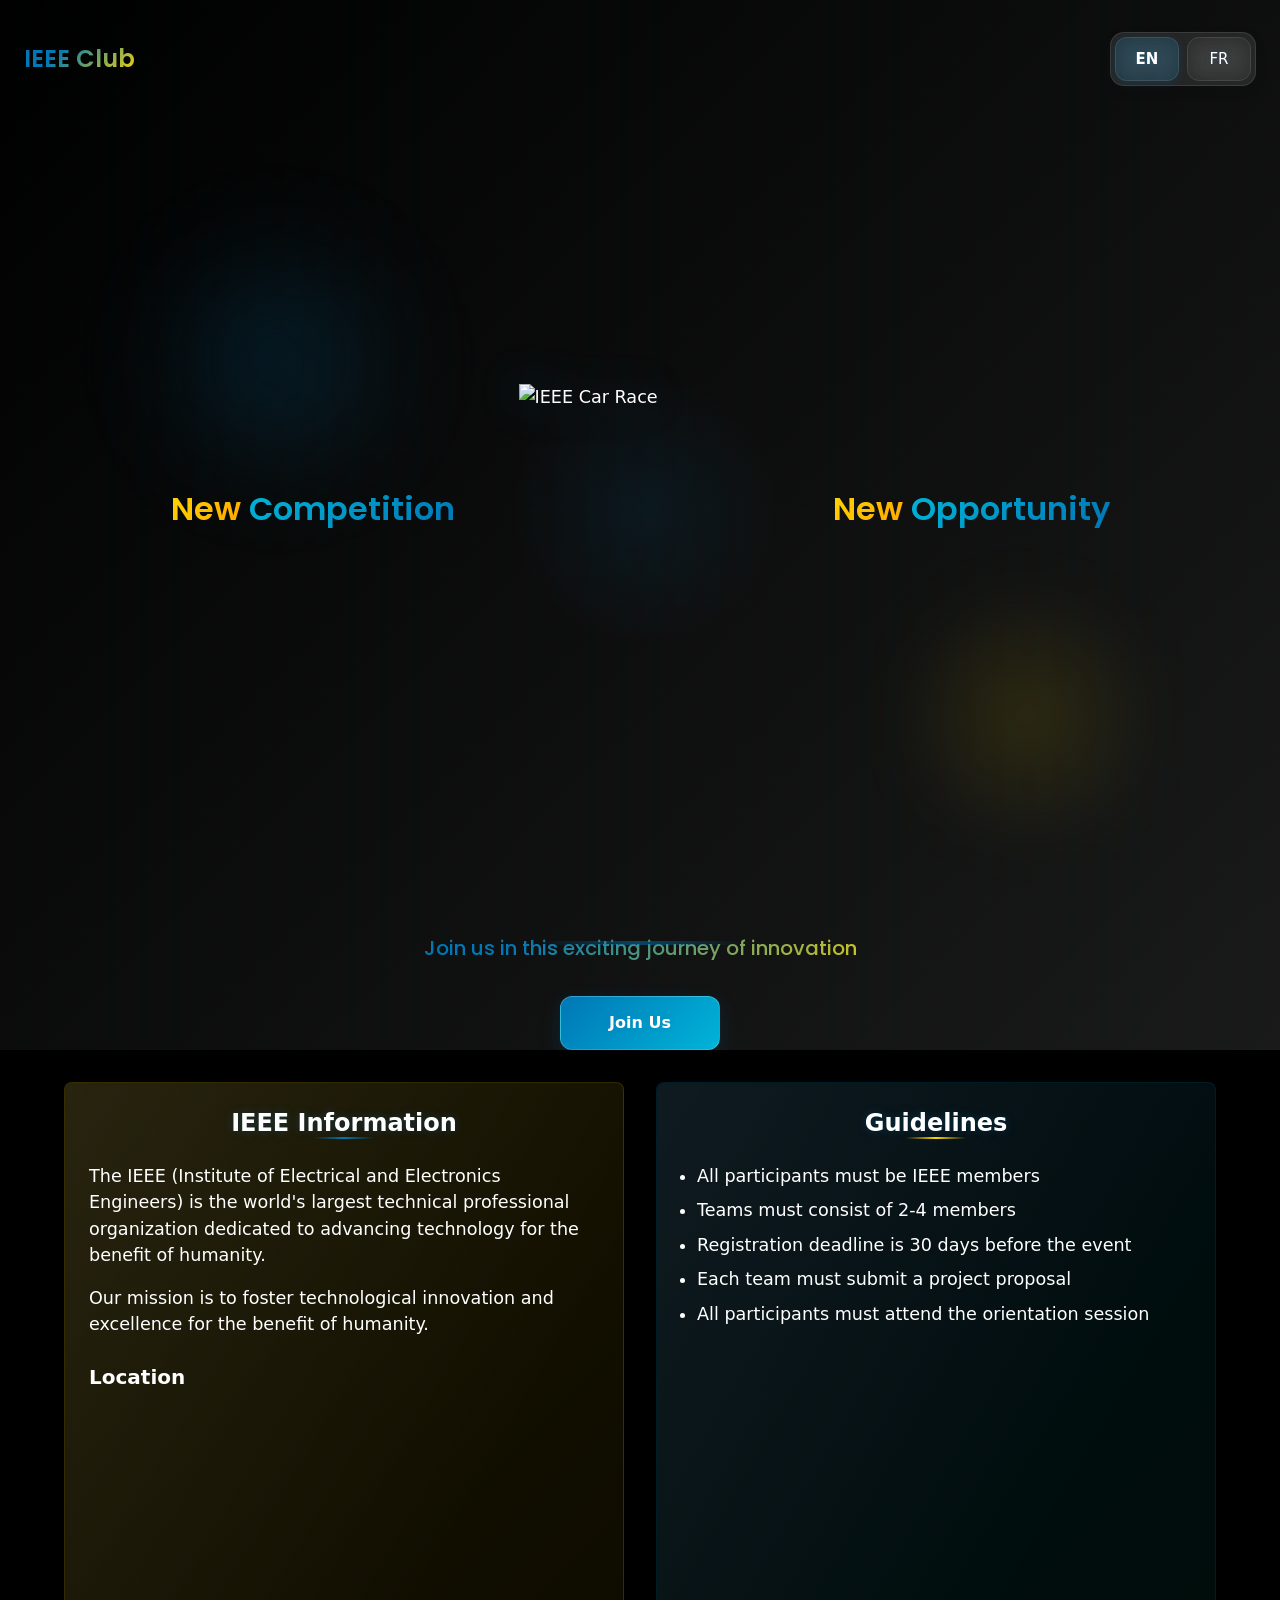
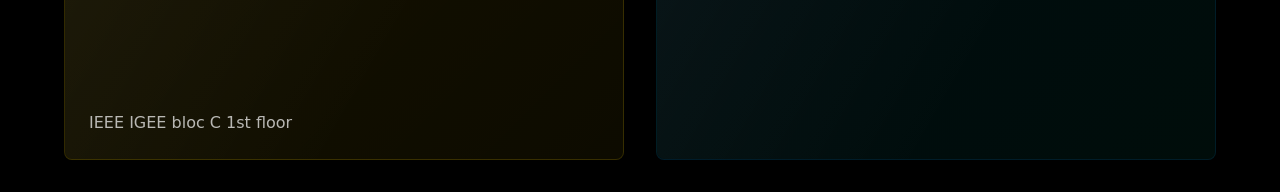
==== commit ade23720: "Updates" ====
--- a/index.html
+++ b/index.html
@@ -1 +1 @@
-<!DOCTYPE html><html lang="en"><head><meta charSet="utf-8"/><meta name="viewport" content="width=device-width, initial-scale=1"/><link rel="preload" as="image" href="/Carrace/car-race-logo.jpg"/><link rel="preload" as="script" fetchPriority="low" href="/Carrace/_next/static/chunks/webpack-451d7cd7c668c6ee.js"/><script src="/Carrace/_next/static/chunks/4bd1b696-91389faae149e7ae.js" async=""></script><script src="/Carrace/_next/static/chunks/684-cb658b882307b471.js" async=""></script><script src="/Carrace/_next/static/chunks/main-app-7c30c7a2e082d15a.js" async=""></script><script src="/Carrace/_next/static/chunks/773-b99e5f00403f608b.js" async=""></script><script src="/Carrace/_next/static/chunks/app/layout-c4193946b5760c9c.js" async=""></script><script src="/Carrace/_next/static/chunks/873-21f3d24d2c1435aa.js" async=""></script><script src="/Carrace/_next/static/chunks/app/not-found-1972b33ada9a009f.js" async=""></script><script src="/Carrace/_next/static/chunks/791-d900e4c3aa4b1092.js" async=""></script><script src="/Carrace/_next/static/chunks/app/page-b2188a36f627b4c6.js" async=""></script><link rel="preconnect" href="https://fonts.googleapis.com"/><link rel="preconnect" href="https://fonts.gstatic.com" crossorigin="anonymous"/><link href="https://fonts.googleapis.com/css2?family=Poppins:ital,wght@0,100;0,200;0,300;0,400;0,500;0,600;0,700;0,800;0,900;1,100;1,200;1,300;1,400;1,500;1,600;1,700;1,800;1,900&amp;display=swap" rel="stylesheet"/><title>Car Race Registration</title><meta name="description" content="Register for the IEEE Car Race Competition"/><script>document.querySelectorAll('body link[rel="icon"], body link[rel="apple-touch-icon"]').forEach(el => document.head.appendChild(el))</script><script src="/Carrace/_next/static/chunks/polyfills-42372ed130431b0a.js" noModule=""></script></head><body><style data-emotion="css-global 1pbkfv3">html{-webkit-font-smoothing:antialiased;-moz-osx-font-smoothing:grayscale;box-sizing:border-box;-webkit-text-size-adjust:100%;}*,*::before,*::after{box-sizing:inherit;}strong,b{font-weight:700;}body{margin:0;color:#FFFFFF;font-size:1.1rem;font-family:system-ui,-apple-system,sans-serif;font-weight:400;line-height:1.5;background-color:#000000;}@media print{body{background-color:#fff;}}body::backdrop{background-color:#000000;}html{-webkit-text-size-adjust:100%;-moz-text-size-adjust:100%;-ms-text-size-adjust:100%;text-size-adjust:100%;-webkit-text-size-adjust:100%;}@media print{html{-webkit-text-size-adjust:100%;-moz-text-size-adjust:100%;-ms-text-size-adjust:100%;text-size-adjust:100%;}}body{-webkit-print-color-adjust:exact;color-adjust:exact;-webkit-print-color-adjust:exact;print-color-adjust:exact;background:#000000;min-height:100vh;}@media print{body{-webkit-print-color-adjust:exact;color-adjust:exact;-webkit-print-color-adjust:exact;print-color-adjust:exact;}}</style><style data-emotion="css 1u7p80d">.css-1u7p80d{min-height:100vh;display:-webkit-box;display:-webkit-flex;display:-ms-flexbox;display:flex;-webkit-flex-direction:column;-ms-flex-direction:column;flex-direction:column;overflow:auto;}</style><div class="MuiBox-root css-1u7p80d"><style data-emotion="css 1840yfq">.css-1840yfq{min-height:100vh;background:linear-gradient(135deg, #000000 0%, #1a1a1a 100%);position:relative;overflow:hidden;}</style><div class="MuiBox-root css-1840yfq"><style data-emotion="css 4ikklq">.css-4ikklq{position:absolute;top:0;left:0;right:0;bottom:0;z-index:0;opacity:0.1;background:linear-gradient(90deg, transparent 50%, rgba(0, 119, 182, 0.1) 50%),linear-gradient(rgba(0, 119, 182, 0.1) 1px, transparent 0),linear-gradient(90deg, rgba(0, 119, 182, 0.1) 1px, transparent 0);-webkit-background-size:30px 30px,30px 30px,30px 30px;background-size:30px 30px,30px 30px,30px 30px;}</style><div class="MuiBox-root css-4ikklq"></div><style data-emotion="css 1cqjd8d">.css-1cqjd8d{position:absolute;top:20%;left:10%;width:300px;height:300px;background:radial-gradient(circle at center, rgba(0, 119, 182, 0.2) 0%, transparent 70%);-webkit-filter:blur(40px);filter:blur(40px);z-index:0;}</style><div class="MuiBox-root css-1cqjd8d"></div><style data-emotion="css 1dmrxn3">.css-1dmrxn3{position:absolute;bottom:20%;right:10%;width:250px;height:250px;background:radial-gradient(circle at center, rgba(255, 215, 0, 0.15) 0%, transparent 70%);-webkit-filter:blur(40px);filter:blur(40px);z-index:0;}</style><div class="MuiBox-root css-1dmrxn3"></div><style data-emotion="css 1x497rv">.css-1x497rv{width:100%;margin-left:auto;box-sizing:border-box;margin-right:auto;display:block;padding-left:16px;padding-right:16px;min-height:100vh;position:relative;z-index:1;display:-webkit-box;display:-webkit-flex;display:-ms-flexbox;display:flex;-webkit-flex-direction:column;-ms-flex-direction:column;flex-direction:column;padding-top:32px;}@media (min-width:600px){.css-1x497rv{padding-left:24px;padding-right:24px;}}@media (min-width:1536px){.css-1x497rv{max-width:1536px;}}</style><div class="MuiContainer-root MuiContainer-maxWidthXl css-1x497rv"><style data-emotion="css 4c94nt">.css-4c94nt{display:-webkit-box;display:-webkit-flex;display:-ms-flexbox;display:flex;-webkit-box-pack:justify;-webkit-justify-content:space-between;justify-content:space-between;-webkit-align-items:center;-webkit-box-align:center;-ms-flex-align:center;align-items:center;margin-bottom:32px;}</style><div class="MuiBox-root css-4c94nt"><style data-emotion="css 11072a2">.css-11072a2{margin:0;color:#FFFFFF;font-weight:bold;font-family:system-ui,-apple-system,sans-serif;font-size:1.25rem;line-height:1.6;font-family:Poppins,sans-serif;font-weight:600;background:linear-gradient(135deg, #0077B6 30%, #FFD700 100%);-webkit-background-clip:text;-webkit-text-fill-color:transparent;}@media (min-width:0px){.css-11072a2{font-size:20px;}}@media (min-width:900px){.css-11072a2{font-size:24px;}}</style><h6 class="MuiTypography-root MuiTypography-h6 css-11072a2">IEEE Club</h6><style data-emotion="css 17bczcs">.css-17bczcs{display:-webkit-box;display:-webkit-flex;display:-ms-flexbox;display:flex;gap:8px;background:rgba(255, 255, 255, 0.1);-webkit-backdrop-filter:blur(8px);backdrop-filter:blur(8px);border-radius:14px;padding:4px;box-shadow:0 4px 12px rgba(0, 0, 0, 0.1);border:1px solid rgba(255, 255, 255, 0.1);}</style><div class="MuiBox-root css-17bczcs"><style data-emotion="css 1ng0g40">.css-1ng0g40{color:#FFFFFF;text-transform:none;font-size:15px;padding:8px 16px;border-radius:12px;-webkit-transition:all 0.3s ease;transition:all 0.3s ease;background:rgba(0, 119, 182, 0.2);box-shadow:0 2px 8px rgba(0, 119, 182, 0.2);font-weight:600;}.css-1ng0g40:hover{-webkit-transform:translateY(-2px);-moz-transform:translateY(-2px);-ms-transform:translateY(-2px);transform:translateY(-2px);background-color:rgba(255, 255, 255, 0.1);}</style><style data-emotion="css 1hdwrq8">.css-1hdwrq8{font-family:system-ui,-apple-system,sans-serif;font-weight:500;font-size:0.875rem;line-height:1.75;text-transform:uppercase;min-width:64px;padding:6px 8px;border-radius:4px;-webkit-transition:background-color 250ms cubic-bezier(0.4, 0, 0.2, 1) 0ms,box-shadow 250ms cubic-bezier(0.4, 0, 0.2, 1) 0ms,border-color 250ms cubic-bezier(0.4, 0, 0.2, 1) 0ms,color 250ms cubic-bezier(0.4, 0, 0.2, 1) 0ms;transition:background-color 250ms cubic-bezier(0.4, 0, 0.2, 1) 0ms,box-shadow 250ms cubic-bezier(0.4, 0, 0.2, 1) 0ms,border-color 250ms cubic-bezier(0.4, 0, 0.2, 1) 0ms,color 250ms cubic-bezier(0.4, 0, 0.2, 1) 0ms;color:#0077B6;background:rgba(255, 255, 255, 0.1);-webkit-backdrop-filter:blur(10px);backdrop-filter:blur(10px);border:1px solid rgba(255, 255, 255, 0.1);color:#FFFFFF;text-shadow:0 0 5px rgba(0, 119, 182, 0.3);color:#FFFFFF;text-transform:none;font-size:15px;padding:8px 16px;border-radius:12px;-webkit-transition:all 0.3s ease;transition:all 0.3s ease;background:rgba(0, 119, 182, 0.2);box-shadow:0 2px 8px rgba(0, 119, 182, 0.2);font-weight:600;}.css-1hdwrq8:hover{-webkit-text-decoration:none;text-decoration:none;background-color:rgba(0, 119, 182, 0.04);}@media (hover: none){.css-1hdwrq8:hover{background-color:transparent;}}.css-1hdwrq8.Mui-disabled{color:rgba(0, 0, 0, 0.26);}.css-1hdwrq8:hover{background:rgba(255, 255, 255, 0.15);box-shadow:0 0 20px rgba(0, 119, 182, 0.3);}.css-1hdwrq8:hover{-webkit-transform:translateY(-2px);-moz-transform:translateY(-2px);-ms-transform:translateY(-2px);transform:translateY(-2px);background-color:rgba(255, 255, 255, 0.1);}</style><style data-emotion="css 1mk0d3j">.css-1mk0d3j{display:-webkit-inline-box;display:-webkit-inline-flex;display:-ms-inline-flexbox;display:inline-flex;-webkit-align-items:center;-webkit-box-align:center;-ms-flex-align:center;align-items:center;-webkit-box-pack:center;-ms-flex-pack:center;-webkit-justify-content:center;justify-content:center;position:relative;box-sizing:border-box;-webkit-tap-highlight-color:transparent;background-color:transparent;outline:0;border:0;margin:0;border-radius:0;padding:0;cursor:pointer;-webkit-user-select:none;-moz-user-select:none;-ms-user-select:none;user-select:none;vertical-align:middle;-moz-appearance:none;-webkit-appearance:none;-webkit-text-decoration:none;text-decoration:none;color:inherit;font-family:system-ui,-apple-system,sans-serif;font-weight:500;font-size:0.875rem;line-height:1.75;text-transform:uppercase;min-width:64px;padding:6px 8px;border-radius:4px;-webkit-transition:background-color 250ms cubic-bezier(0.4, 0, 0.2, 1) 0ms,box-shadow 250ms cubic-bezier(0.4, 0, 0.2, 1) 0ms,border-color 250ms cubic-bezier(0.4, 0, 0.2, 1) 0ms,color 250ms cubic-bezier(0.4, 0, 0.2, 1) 0ms;transition:background-color 250ms cubic-bezier(0.4, 0, 0.2, 1) 0ms,box-shadow 250ms cubic-bezier(0.4, 0, 0.2, 1) 0ms,border-color 250ms cubic-bezier(0.4, 0, 0.2, 1) 0ms,color 250ms cubic-bezier(0.4, 0, 0.2, 1) 0ms;color:#0077B6;background:rgba(255, 255, 255, 0.1);-webkit-backdrop-filter:blur(10px);backdrop-filter:blur(10px);border:1px solid rgba(255, 255, 255, 0.1);color:#FFFFFF;text-shadow:0 0 5px rgba(0, 119, 182, 0.3);color:#FFFFFF;text-transform:none;font-size:15px;padding:8px 16px;border-radius:12px;-webkit-transition:all 0.3s ease;transition:all 0.3s ease;background:rgba(0, 119, 182, 0.2);box-shadow:0 2px 8px rgba(0, 119, 182, 0.2);font-weight:600;}.css-1mk0d3j::-moz-focus-inner{border-style:none;}.css-1mk0d3j.Mui-disabled{pointer-events:none;cursor:default;}@media print{.css-1mk0d3j{-webkit-print-color-adjust:exact;color-adjust:exact;}}.css-1mk0d3j:hover{-webkit-text-decoration:none;text-decoration:none;background-color:rgba(0, 119, 182, 0.04);}@media (hover: none){.css-1mk0d3j:hover{background-color:transparent;}}.css-1mk0d3j.Mui-disabled{color:rgba(0, 0, 0, 0.26);}.css-1mk0d3j:hover{background:rgba(255, 255, 255, 0.15);box-shadow:0 0 20px rgba(0, 119, 182, 0.3);}.css-1mk0d3j:hover{-webkit-transform:translateY(-2px);-moz-transform:translateY(-2px);-ms-transform:translateY(-2px);transform:translateY(-2px);background-color:rgba(255, 255, 255, 0.1);}</style><button class="MuiButtonBase-root MuiButton-root MuiButton-text MuiButton-textPrimary MuiButton-sizeMedium MuiButton-textSizeMedium MuiButton-colorPrimary MuiButton-root MuiButton-text MuiButton-textPrimary MuiButton-sizeMedium MuiButton-textSizeMedium MuiButton-colorPrimary css-1mk0d3j" tabindex="0" type="button">EN</button><style data-emotion="css m7iz9">.css-m7iz9{color:#FFFFFF;text-transform:none;font-size:15px;padding:8px 16px;border-radius:12px;-webkit-transition:all 0.3s ease;transition:all 0.3s ease;background:transparent;box-shadow:none;font-weight:400;}.css-m7iz9:hover{-webkit-transform:translateY(-2px);-moz-transform:translateY(-2px);-ms-transform:translateY(-2px);transform:translateY(-2px);background-color:rgba(255, 255, 255, 0.1);}</style><style data-emotion="css 1it0ltr">.css-1it0ltr{font-family:system-ui,-apple-system,sans-serif;font-weight:500;font-size:0.875rem;line-height:1.75;text-transform:uppercase;min-width:64px;padding:6px 8px;border-radius:4px;-webkit-transition:background-color 250ms cubic-bezier(0.4, 0, 0.2, 1) 0ms,box-shadow 250ms cubic-bezier(0.4, 0, 0.2, 1) 0ms,border-color 250ms cubic-bezier(0.4, 0, 0.2, 1) 0ms,color 250ms cubic-bezier(0.4, 0, 0.2, 1) 0ms;transition:background-color 250ms cubic-bezier(0.4, 0, 0.2, 1) 0ms,box-shadow 250ms cubic-bezier(0.4, 0, 0.2, 1) 0ms,border-color 250ms cubic-bezier(0.4, 0, 0.2, 1) 0ms,color 250ms cubic-bezier(0.4, 0, 0.2, 1) 0ms;color:#0077B6;background:rgba(255, 255, 255, 0.1);-webkit-backdrop-filter:blur(10px);backdrop-filter:blur(10px);border:1px solid rgba(255, 255, 255, 0.1);color:#FFFFFF;text-shadow:0 0 5px rgba(0, 119, 182, 0.3);color:#FFFFFF;text-transform:none;font-size:15px;padding:8px 16px;border-radius:12px;-webkit-transition:all 0.3s ease;transition:all 0.3s ease;background:transparent;box-shadow:none;font-weight:400;}.css-1it0ltr:hover{-webkit-text-decoration:none;text-decoration:none;background-color:rgba(0, 119, 182, 0.04);}@media (hover: none){.css-1it0ltr:hover{background-color:transparent;}}.css-1it0ltr.Mui-disabled{color:rgba(0, 0, 0, 0.26);}.css-1it0ltr:hover{background:rgba(255, 255, 255, 0.15);box-shadow:0 0 20px rgba(0, 119, 182, 0.3);}.css-1it0ltr:hover{-webkit-transform:translateY(-2px);-moz-transform:translateY(-2px);-ms-transform:translateY(-2px);transform:translateY(-2px);background-color:rgba(255, 255, 255, 0.1);}</style><style data-emotion="css 19b4fos">.css-19b4fos{display:-webkit-inline-box;display:-webkit-inline-flex;display:-ms-inline-flexbox;display:inline-flex;-webkit-align-items:center;-webkit-box-align:center;-ms-flex-align:center;align-items:center;-webkit-box-pack:center;-ms-flex-pack:center;-webkit-justify-content:center;justify-content:center;position:relative;box-sizing:border-box;-webkit-tap-highlight-color:transparent;background-color:transparent;outline:0;border:0;margin:0;border-radius:0;padding:0;cursor:pointer;-webkit-user-select:none;-moz-user-select:none;-ms-user-select:none;user-select:none;vertical-align:middle;-moz-appearance:none;-webkit-appearance:none;-webkit-text-decoration:none;text-decoration:none;color:inherit;font-family:system-ui,-apple-system,sans-serif;font-weight:500;font-size:0.875rem;line-height:1.75;text-transform:uppercase;min-width:64px;padding:6px 8px;border-radius:4px;-webkit-transition:background-color 250ms cubic-bezier(0.4, 0, 0.2, 1) 0ms,box-shadow 250ms cubic-bezier(0.4, 0, 0.2, 1) 0ms,border-color 250ms cubic-bezier(0.4, 0, 0.2, 1) 0ms,color 250ms cubic-bezier(0.4, 0, 0.2, 1) 0ms;transition:background-color 250ms cubic-bezier(0.4, 0, 0.2, 1) 0ms,box-shadow 250ms cubic-bezier(0.4, 0, 0.2, 1) 0ms,border-color 250ms cubic-bezier(0.4, 0, 0.2, 1) 0ms,color 250ms cubic-bezier(0.4, 0, 0.2, 1) 0ms;color:#0077B6;background:rgba(255, 255, 255, 0.1);-webkit-backdrop-filter:blur(10px);backdrop-filter:blur(10px);border:1px solid rgba(255, 255, 255, 0.1);color:#FFFFFF;text-shadow:0 0 5px rgba(0, 119, 182, 0.3);color:#FFFFFF;text-transform:none;font-size:15px;padding:8px 16px;border-radius:12px;-webkit-transition:all 0.3s ease;transition:all 0.3s ease;background:transparent;box-shadow:none;font-weight:400;}.css-19b4fos::-moz-focus-inner{border-style:none;}.css-19b4fos.Mui-disabled{pointer-events:none;cursor:default;}@media print{.css-19b4fos{-webkit-print-color-adjust:exact;color-adjust:exact;}}.css-19b4fos:hover{-webkit-text-decoration:none;text-decoration:none;background-color:rgba(0, 119, 182, 0.04);}@media (hover: none){.css-19b4fos:hover{background-color:transparent;}}.css-19b4fos.Mui-disabled{color:rgba(0, 0, 0, 0.26);}.css-19b4fos:hover{background:rgba(255, 255, 255, 0.15);box-shadow:0 0 20px rgba(0, 119, 182, 0.3);}.css-19b4fos:hover{-webkit-transform:translateY(-2px);-moz-transform:translateY(-2px);-ms-transform:translateY(-2px);transform:translateY(-2px);background-color:rgba(255, 255, 255, 0.1);}</style><button class="MuiButtonBase-root MuiButton-root MuiButton-text MuiButton-textPrimary MuiButton-sizeMedium MuiButton-textSizeMedium MuiButton-colorPrimary MuiButton-root MuiButton-text MuiButton-textPrimary MuiButton-sizeMedium MuiButton-textSizeMedium MuiButton-colorPrimary css-19b4fos" tabindex="0" type="button">FR</button></div></div><style data-emotion="css 1ucv3kf">.css-1ucv3kf{-webkit-flex:1;-ms-flex:1;flex:1;display:-webkit-box;display:-webkit-flex;display:-ms-flexbox;display:flex;-webkit-align-items:center;-webkit-box-align:center;-ms-flex-align:center;align-items:center;-webkit-box-pack:center;-ms-flex-pack:center;-webkit-justify-content:center;justify-content:center;-webkit-flex-direction:column;-ms-flex-direction:column;flex-direction:column;gap:48px;padding-top:32px;padding-bottom:32px;}</style><div class="MuiBox-root css-1ucv3kf"><style data-emotion="css gkgyrd">.css-gkgyrd{display:-webkit-box;display:-webkit-flex;display:-ms-flexbox;display:flex;-webkit-align-items:center;-webkit-box-align:center;-ms-flex-align:center;align-items:center;-webkit-box-pack:center;-ms-flex-pack:center;-webkit-justify-content:center;justify-content:center;width:100%;}@media (min-width:0px){.css-gkgyrd{gap:32px;-webkit-flex-direction:column;-ms-flex-direction:column;flex-direction:column;}}@media (min-width:900px){.css-gkgyrd{gap:64px;-webkit-flex-direction:row;-ms-flex-direction:row;flex-direction:row;}}</style><div class="MuiBox-root css-gkgyrd"><style data-emotion="css u6v8er">.css-u6v8er{display:-webkit-box;display:-webkit-flex;display:-ms-flexbox;display:flex;-webkit-flex-direction:column;-ms-flex-direction:column;flex-direction:column;-webkit-align-items:center;-webkit-box-align:center;-ms-flex-align:center;align-items:center;-webkit-box-pack:center;-ms-flex-pack:center;-webkit-justify-content:center;justify-content:center;}</style><div class="MuiBox-root css-u6v8er"><style data-emotion="css 13z9v00">.css-13z9v00{display:-webkit-box;display:-webkit-flex;display:-ms-flexbox;display:flex;-webkit-align-items:center;-webkit-box-align:center;-ms-flex-align:center;align-items:center;-webkit-box-pack:center;-ms-flex-pack:center;-webkit-justify-content:center;justify-content:center;gap:8px;height:100%;}</style><div class="MuiBox-root css-13z9v00"><style data-emotion="css gninld">.css-gninld{margin:0;font-family:system-ui,-apple-system,sans-serif;font-weight:400;font-size:2.125rem;line-height:1.235;font-family:Poppins,sans-serif;background:linear-gradient(135deg, #FFD700 0%, #FFA500 100%);-webkit-background-clip:text;-webkit-text-fill-color:transparent;font-weight:600;}@media (min-width:0px){.css-gninld{font-size:26px;}}@media (min-width:900px){.css-gninld{font-size:32px;}}</style><h4 class="MuiTypography-root MuiTypography-h4 css-gninld">New</h4><style data-emotion="css 1mdz7wq">.css-1mdz7wq{margin:0;font-family:system-ui,-apple-system,sans-serif;font-weight:400;font-size:2.125rem;line-height:1.235;font-family:Poppins,sans-serif;background:linear-gradient(135deg, #00B4D8 0%, #0077B6 100%);-webkit-background-clip:text;-webkit-text-fill-color:transparent;font-weight:600;}@media (min-width:0px){.css-1mdz7wq{font-size:26px;}}@media (min-width:900px){.css-1mdz7wq{font-size:32px;}}</style><h4 class="MuiTypography-root MuiTypography-h4 css-1mdz7wq">Competition</h4></div></div><style data-emotion="css 1a0irlh">.css-1a0irlh{position:relative;width:250px;height:250px;display:-webkit-box;display:-webkit-flex;display:-ms-flexbox;display:flex;-webkit-align-items:center;-webkit-box-align:center;-ms-flex-align:center;align-items:center;-webkit-box-pack:center;-ms-flex-pack:center;-webkit-justify-content:center;justify-content:center;}.css-1a0irlh::before{content:"";position:absolute;top:-10px;left:-10px;right:-10px;bottom:-10px;background:radial-gradient(circle at center, rgba(0, 119, 182, 0.1) 0%, transparent 70%);border-radius:50%;-webkit-animation:pulse 2s infinite;animation:pulse 2s infinite;}@-webkit-keyframes pulse{0%{-webkit-transform:scale(1);-moz-transform:scale(1);-ms-transform:scale(1);transform:scale(1);opacity:0.3;}50%{-webkit-transform:scale(1.05);-moz-transform:scale(1.05);-ms-transform:scale(1.05);transform:scale(1.05);opacity:0.5;}100%{-webkit-transform:scale(1);-moz-transform:scale(1);-ms-transform:scale(1);transform:scale(1);opacity:0.3;}}@keyframes pulse{0%{-webkit-transform:scale(1);-moz-transform:scale(1);-ms-transform:scale(1);transform:scale(1);opacity:0.3;}50%{-webkit-transform:scale(1.05);-moz-transform:scale(1.05);-ms-transform:scale(1.05);transform:scale(1.05);opacity:0.5;}100%{-webkit-transform:scale(1);-moz-transform:scale(1);-ms-transform:scale(1);transform:scale(1);opacity:0.3;}}</style><style data-emotion="css 4ff1h">.css-4ff1h{position:relative;width:250px;height:250px;display:-webkit-box;display:-webkit-flex;display:-ms-flexbox;display:flex;-webkit-align-items:center;-webkit-box-align:center;-ms-flex-align:center;align-items:center;-webkit-box-pack:center;-ms-flex-pack:center;-webkit-justify-content:center;justify-content:center;}.css-4ff1h::before{content:"";position:absolute;top:-10px;left:-10px;right:-10px;bottom:-10px;background:radial-gradient(circle at center, rgba(0, 119, 182, 0.1) 0%, transparent 70%);border-radius:50%;-webkit-animation:pulse 2s infinite;animation:pulse 2s infinite;}@-webkit-keyframes pulse{0%{-webkit-transform:scale(1);-moz-transform:scale(1);-ms-transform:scale(1);transform:scale(1);opacity:0.3;}50%{-webkit-transform:scale(1.05);-moz-transform:scale(1.05);-ms-transform:scale(1.05);transform:scale(1.05);opacity:0.5;}100%{-webkit-transform:scale(1);-moz-transform:scale(1);-ms-transform:scale(1);transform:scale(1);opacity:0.3;}}@keyframes pulse{0%{-webkit-transform:scale(1);-moz-transform:scale(1);-ms-transform:scale(1);transform:scale(1);opacity:0.3;}50%{-webkit-transform:scale(1.05);-moz-transform:scale(1.05);-ms-transform:scale(1.05);transform:scale(1.05);opacity:0.5;}100%{-webkit-transform:scale(1);-moz-transform:scale(1);-ms-transform:scale(1);transform:scale(1);opacity:0.3;}}</style><div class="MuiBox-root css-4ff1h"><style data-emotion="css 1aktcqd">.css-1aktcqd{width:100%;height:100%;object-fit:cover;object-position:50% 50%;border-radius:50%;-webkit-filter:drop-shadow(0 0 20px rgba(0, 119, 182, 0.3));filter:drop-shadow(0 0 20px rgba(0, 119, 182, 0.3));-webkit-transition:-webkit-transform 0.3s ease;transition:transform 0.3s ease;}.css-1aktcqd:hover{-webkit-transform:scale(1.05);-moz-transform:scale(1.05);-ms-transform:scale(1.05);transform:scale(1.05);}</style><img class="MuiBox-root css-1aktcqd" src="/Carrace/car-race-logo.jpg" alt="IEEE Car Race"/></div><div class="MuiBox-root css-u6v8er"><div class="MuiBox-root css-13z9v00"><h4 class="MuiTypography-root MuiTypography-h4 css-gninld">New</h4><h4 class="MuiTypography-root MuiTypography-h4 css-1mdz7wq">Opportunity</h4></div></div></div></div></div><style data-emotion="css 7c74gp">.css-7c74gp{margin:0;color:#FFFFFF;font-weight:bold;font-family:system-ui,-apple-system,sans-serif;font-size:1.25rem;line-height:1.6;font-family:Poppins,sans-serif;background:linear-gradient(135deg, #0077B6 30%, #FFD700 100%);-webkit-background-clip:text;-webkit-text-fill-color:transparent;text-align:center;max-width:600px;margin-left:auto;margin-right:auto;margin-top:32px;font-weight:500;}@media (min-width:0px){.css-7c74gp{font-size:18px;}}@media (min-width:900px){.css-7c74gp{font-size:20px;}}</style><h6 class="MuiTypography-root MuiTypography-h6 css-7c74gp">Join us in this exciting journey of innovation</h6><style data-emotion="css 1r3bwuq">.css-1r3bwuq{position:absolute;bottom:10%;left:50%;-webkit-transform:translateX(-50%);-moz-transform:translateX(-50%);-ms-transform:translateX(-50%);transform:translateX(-50%);width:200px;height:4px;background:linear-gradient(90deg, transparent, #0077B6, transparent);opacity:0.5;}</style><div class="MuiBox-root css-1r3bwuq"></div></div><style data-emotion="css qt06bk">.css-qt06bk{width:100%;margin-left:auto;box-sizing:border-box;margin-right:auto;display:block;padding-left:16px;padding-right:16px;-webkit-flex:1;-ms-flex:1;flex:1;padding-top:32px;padding-bottom:32px;display:-webkit-box;display:-webkit-flex;display:-ms-flexbox;display:flex;-webkit-flex-direction:column;-ms-flex-direction:column;flex-direction:column;gap:32px;}@media (min-width:600px){.css-qt06bk{padding-left:24px;padding-right:24px;}}@media (min-width:1200px){.css-qt06bk{max-width:1200px;}}</style><div class="MuiContainer-root MuiContainer-maxWidthLg css-qt06bk"><style data-emotion="css 1tz8m30">.css-1tz8m30{box-sizing:border-box;display:-webkit-box;display:-webkit-flex;display:-ms-flexbox;display:flex;-webkit-box-flex-wrap:wrap;-webkit-flex-wrap:wrap;-ms-flex-wrap:wrap;flex-wrap:wrap;width:100%;-webkit-flex-direction:row;-ms-flex-direction:row;flex-direction:row;margin-top:-32px;width:calc(100% + 32px);margin-left:-32px;}.css-1tz8m30>.MuiGrid-item{padding-top:32px;}.css-1tz8m30>.MuiGrid-item{padding-left:32px;}</style><div class="MuiGrid-root MuiGrid-container MuiGrid-spacing-xs-4 css-1tz8m30"><style data-emotion="css iol86l">.css-iol86l{box-sizing:border-box;margin:0;-webkit-flex-direction:row;-ms-flex-direction:row;flex-direction:row;-webkit-flex-basis:100%;-ms-flex-preferred-size:100%;flex-basis:100%;-webkit-box-flex:0;-webkit-flex-grow:0;-ms-flex-positive:0;flex-grow:0;max-width:100%;}@media (min-width:600px){.css-iol86l{-webkit-flex-basis:100%;-ms-flex-preferred-size:100%;flex-basis:100%;-webkit-box-flex:0;-webkit-flex-grow:0;-ms-flex-positive:0;flex-grow:0;max-width:100%;}}@media (min-width:900px){.css-iol86l{-webkit-flex-basis:50%;-ms-flex-preferred-size:50%;flex-basis:50%;-webkit-box-flex:0;-webkit-flex-grow:0;-ms-flex-positive:0;flex-grow:0;max-width:50%;}}@media (min-width:1200px){.css-iol86l{-webkit-flex-basis:50%;-ms-flex-preferred-size:50%;flex-basis:50%;-webkit-box-flex:0;-webkit-flex-grow:0;-ms-flex-positive:0;flex-grow:0;max-width:50%;}}@media (min-width:1536px){.css-iol86l{-webkit-flex-basis:50%;-ms-flex-preferred-size:50%;flex-basis:50%;-webkit-box-flex:0;-webkit-flex-grow:0;-ms-flex-positive:0;flex-grow:0;max-width:50%;}}</style><div class="MuiGrid-root MuiGrid-item MuiGrid-grid-xs-12 MuiGrid-grid-md-6 css-iol86l"><style data-emotion="css f0uagh">.css-f0uagh{background-color:rgba(255, 255, 255, 0.08);color:#FFFFFF;-webkit-transition:box-shadow 300ms cubic-bezier(0.4, 0, 0.2, 1) 0ms;transition:box-shadow 300ms cubic-bezier(0.4, 0, 0.2, 1) 0ms;border-radius:4px;box-shadow:0px 3px 3px -2px rgba(0,0,0,0.2),0px 3px 4px 0px rgba(0,0,0,0.14),0px 1px 8px 0px rgba(0,0,0,0.12);background:rgba(255, 255, 255, 0.08);-webkit-backdrop-filter:blur(20px);backdrop-filter:blur(20px);border:1px solid rgba(255, 255, 255, 0.1);box-shadow:0 8px 32px rgba(0, 0, 0, 0.2);padding:24px;height:100%;background:linear-gradient(135deg, rgba(255, 215, 0, 0.1) 0%, rgba(255, 215, 0, 0.05) 100%);-webkit-backdrop-filter:blur(20px);backdrop-filter:blur(20px);border:1px solid rgba(255, 215, 0, 0.15);border-radius:8px;-webkit-transition:all 0.3s ease;transition:all 0.3s ease;}.css-f0uagh::before{content:"";position:absolute;top:0;left:0;right:0;bottom:0;border-radius:inherit;background:linear-gradient(120deg, rgba(255,255,255,0.2), rgba(255,255,255,0) 70%);opacity:0.3;z-index:0;pointer-events:none;}.css-f0uagh:hover{background:linear-gradient(135deg, rgba(255, 215, 0, 0.15) 0%, rgba(255, 215, 0, 0.08) 100%);border:1px solid rgba(255, 215, 0, 0.2);-webkit-transform:translateY(-2px);-moz-transform:translateY(-2px);-ms-transform:translateY(-2px);transform:translateY(-2px);box-shadow:0 8px 24px rgba(255, 215, 0, 0.15);}</style><div class="MuiPaper-root MuiPaper-elevation MuiPaper-rounded MuiPaper-elevation3 css-f0uagh"><style data-emotion="css fimyob">.css-fimyob{margin:0;color:#FFFFFF;font-weight:bold;text-shadow:0 0 10px rgba(0, 119, 182, 0.3);font-family:system-ui,-apple-system,sans-serif;font-size:1.5rem;line-height:1.334;color:#FFFFFF;margin-bottom:24px;text-align:center;position:relative;}.css-fimyob::after{content:"";position:absolute;bottom:0;left:50%;-webkit-transform:translateX(-50%);-moz-transform:translateX(-50%);-ms-transform:translateX(-50%);transform:translateX(-50%);width:60px;height:2px;background:linear-gradient(90deg, transparent, #0077B6, transparent);}</style><h5 class="MuiTypography-root MuiTypography-h5 css-fimyob">IEEE Information</h5><style data-emotion="css gz10n7">.css-gz10n7{margin:0;color:#FFFFFF;font-size:1.1rem;font-family:system-ui,-apple-system,sans-serif;font-weight:400;line-height:1.5;color:#FFFFFF;margin-bottom:16px;}</style><p class="MuiTypography-root MuiTypography-body1 css-gz10n7">The IEEE (Institute of Electrical and Electronics Engineers) is the world&#x27;s largest technical professional organization dedicated to advancing technology for the benefit of humanity.</p><p class="MuiTypography-root MuiTypography-body1 css-gz10n7">Our mission is to foster technological innovation and excellence for the benefit of humanity.</p><style data-emotion="css 178yklu">.css-178yklu{margin-top:24px;}</style><div class="MuiBox-root css-178yklu"><style data-emotion="css ufilfi">.css-ufilfi{margin:0;color:#FFFFFF;font-weight:bold;font-family:system-ui,-apple-system,sans-serif;font-size:1.25rem;line-height:1.6;color:#FFFFFF;margin-bottom:16px;}</style><h6 class="MuiTypography-root MuiTypography-h6 css-ufilfi">Location</h6><style data-emotion="css y0ux19">.css-y0ux19{position:relative;padding-top:56.25%;margin-bottom:16px;}</style><div class="MuiBox-root css-y0ux19"><iframe src="https://www.google.com/maps/embed?pb=!1m18!1m12!1m3!1d3196.489801711532!2d3.4701433751575887!3d36.75881567225894!2m3!1f0!2f0!3f0!3m2!1i1024!2i768!4f13.1!3m3!1m2!1s0x128e68ee871e7679%3A0x6d94e8f279fe3b10!2sInstitute%20of%20Electrical%20%26%20Electronic%20Engineering!5e0!3m2!1sen!2sdz!4v1745210608899!5m2!1sen!2sdz" style="position:absolute;top:0;left:0;width:100%;height:100%;border:0" allowFullScreen="" loading="lazy" referrerPolicy="no-referrer-when-downgrade" title="IEEE IGEE Location"></iframe></div><style data-emotion="css 1tl8gvu">.css-1tl8gvu{margin:0;color:rgba(255, 255, 255, 0.7);font-size:1rem;font-family:system-ui,-apple-system,sans-serif;font-weight:400;line-height:1.43;color:rgba(255, 255, 255, 0.7);}</style><p class="MuiTypography-root MuiTypography-body2 css-1tl8gvu">IEEE IGEE bloc C 1st floor</p></div></div></div><div class="MuiGrid-root MuiGrid-item MuiGrid-grid-xs-12 MuiGrid-grid-md-6 css-iol86l"><style data-emotion="css gpkbfc">.css-gpkbfc{background-color:rgba(255, 255, 255, 0.08);color:#FFFFFF;-webkit-transition:box-shadow 300ms cubic-bezier(0.4, 0, 0.2, 1) 0ms;transition:box-shadow 300ms cubic-bezier(0.4, 0, 0.2, 1) 0ms;border-radius:4px;box-shadow:0px 3px 3px -2px rgba(0,0,0,0.2),0px 3px 4px 0px rgba(0,0,0,0.14),0px 1px 8px 0px rgba(0,0,0,0.12);background:rgba(255, 255, 255, 0.08);-webkit-backdrop-filter:blur(20px);backdrop-filter:blur(20px);border:1px solid rgba(255, 255, 255, 0.1);box-shadow:0 8px 32px rgba(0, 0, 0, 0.2);padding:24px;height:100%;background:linear-gradient(135deg, rgba(0, 119, 182, 0.1) 0%, rgba(0, 255, 200, 0.05) 100%);-webkit-backdrop-filter:blur(20px);backdrop-filter:blur(20px);border:1px solid rgba(0, 119, 182, 0.15);border-radius:8px;-webkit-transition:all 0.3s ease;transition:all 0.3s ease;}.css-gpkbfc::before{content:"";position:absolute;top:0;left:0;right:0;bottom:0;border-radius:inherit;background:linear-gradient(120deg, rgba(255,255,255,0.2), rgba(255,255,255,0) 70%);opacity:0.3;z-index:0;pointer-events:none;}.css-gpkbfc:hover{background:linear-gradient(135deg, rgba(0, 119, 182, 0.15) 0%, rgba(0, 255, 200, 0.08) 100%);border:1px solid rgba(0, 119, 182, 0.2);-webkit-transform:translateY(-2px);-moz-transform:translateY(-2px);-ms-transform:translateY(-2px);transform:translateY(-2px);box-shadow:0 8px 24px rgba(0, 119, 182, 0.15);}</style><div class="MuiPaper-root MuiPaper-elevation MuiPaper-rounded MuiPaper-elevation3 css-gpkbfc"><style data-emotion="css a69xbd">.css-a69xbd{margin:0;color:#FFFFFF;font-weight:bold;text-shadow:0 0 10px rgba(0, 119, 182, 0.3);font-family:system-ui,-apple-system,sans-serif;font-size:1.5rem;line-height:1.334;color:#FFFFFF;margin-bottom:24px;text-align:center;position:relative;}.css-a69xbd::after{content:"";position:absolute;bottom:0;left:50%;-webkit-transform:translateX(-50%);-moz-transform:translateX(-50%);-ms-transform:translateX(-50%);transform:translateX(-50%);width:60px;height:2px;background:linear-gradient(90deg, transparent, #FFD700, transparent);}</style><h5 class="MuiTypography-root MuiTypography-h5 css-a69xbd">Guidelines</h5><style data-emotion="css zlplx">.css-zlplx{padding-left:16px;}.css-zlplx li{color:#FFFFFF;margin-bottom:8px;}</style><ul class="MuiBox-root css-zlplx"><style data-emotion="css 104n54z">.css-104n54z{margin:0;color:#FFFFFF;font-size:1.1rem;font-family:system-ui,-apple-system,sans-serif;font-weight:400;line-height:1.5;}</style><li class="MuiTypography-root MuiTypography-body1 css-104n54z">All participants must be IEEE members</li><li class="MuiTypography-root MuiTypography-body1 css-104n54z">Teams must consist of 2-4 members</li><li class="MuiTypography-root MuiTypography-body1 css-104n54z">Registration deadline is 30 days before the event</li><li class="MuiTypography-root MuiTypography-body1 css-104n54z">Each team must submit a project proposal</li><li class="MuiTypography-root MuiTypography-body1 css-104n54z">All participants must attend the orientation session</li></ul></div></div></div><style data-emotion="css 152kkev">.css-152kkev{margin-top:32px;position:relative;}.css-152kkev::before{content:"";position:absolute;top:-20px;left:-20px;right:-20px;bottom:-20px;background:linear-gradient(135deg, rgba(0, 33, 71, 0.2) 0%, rgba(0, 33, 71, 0.1) 100%);border-radius:24px;z-index:-1;}</style><form class="MuiBox-root css-152kkev"><style data-emotion="css fapsxi">.css-fapsxi{margin:0;font-family:system-ui,-apple-system,sans-serif;font-weight:400;font-size:2.125rem;line-height:1.235;margin-bottom:0.35em;font-family:Poppins,sans-serif;font-weight:600;text-align:center;margin-bottom:32px;background:linear-gradient(135deg, #0077B6 0%, #00B4D8 100%);-webkit-background-clip:text;-webkit-text-fill-color:transparent;position:relative;}.css-fapsxi::after{content:"";position:absolute;bottom:-8px;left:50%;-webkit-transform:translateX(-50%);-moz-transform:translateX(-50%);-ms-transform:translateX(-50%);transform:translateX(-50%);width:60px;height:3px;background:linear-gradient(90deg, #0077B6, #00B4D8);border-radius:2px;}</style><h4 class="MuiTypography-root MuiTypography-h4 MuiTypography-gutterBottom css-fapsxi">Join the Competition</h4><style data-emotion="css 1yjvs5a">.css-1yjvs5a{margin-bottom:32px;}</style><div class="MuiBox-root css-1yjvs5a"><style data-emotion="css mc9ekq">.css-mc9ekq .MuiOutlinedInput-root{background-color:transparent;border-radius:0;-webkit-transition:all 0.3s ease;transition:all 0.3s ease;}.css-mc9ekq .MuiOutlinedInput-root fieldset{border:none;}.css-mc9ekq .MuiOutlinedInput-root:hover fieldset{border:none;}.css-mc9ekq .MuiOutlinedInput-root.Mui-focused fieldset{border:none;}.css-mc9ekq .MuiOutlinedInput-root::after{content:"";position:absolute;bottom:0;left:0;right:0;height:2px;background:linear-gradient(90deg, rgba(255, 215, 0, 0.2), rgba(0, 119, 182, 0.5), rgba(255, 215, 0, 0.2));-webkit-transition:all 0.3s ease;transition:all 0.3s ease;}.css-mc9ekq .MuiOutlinedInput-root:hover::after{background:linear-gradient(90deg, rgba(255, 215, 0, 0.3), rgba(0, 119, 182, 0.7), rgba(255, 215, 0, 0.3));height:3px;}.css-mc9ekq .MuiOutlinedInput-root.Mui-focused::after{background:linear-gradient(90deg, rgba(255, 215, 0, 0.4), rgba(0, 119, 182, 0.9), rgba(255, 215, 0, 0.4));height:3px;}.css-mc9ekq .MuiInputLabel-root{display:none;}.css-mc9ekq .MuiOutlinedInput-input{padding:16px 14px;color:#FFFFFF;-webkit-transition:all 0.3s ease;transition:all 0.3s ease;}.css-mc9ekq .MuiOutlinedInput-input::-webkit-input-placeholder{color:rgba(255, 255, 255, 0.7);opacity:1;-webkit-transition:all 0.3s ease;transition:all 0.3s ease;}.css-mc9ekq .MuiOutlinedInput-input::-moz-placeholder{color:rgba(255, 255, 255, 0.7);opacity:1;-webkit-transition:all 0.3s ease;transition:all 0.3s ease;}.css-mc9ekq .MuiOutlinedInput-input:-ms-input-placeholder{color:rgba(255, 255, 255, 0.7);opacity:1;-webkit-transition:all 0.3s ease;transition:all 0.3s ease;}.css-mc9ekq .MuiOutlinedInput-input::placeholder{color:rgba(255, 255, 255, 0.7);opacity:1;-webkit-transition:all 0.3s ease;transition:all 0.3s ease;}.css-mc9ekq .MuiOutlinedInput-input:hover::-webkit-input-placeholder{color:rgba(255, 255, 255, 0.9);}.css-mc9ekq .MuiOutlinedInput-input:hover::-moz-placeholder{color:rgba(255, 255, 255, 0.9);}.css-mc9ekq .MuiOutlinedInput-input:hover:-ms-input-placeholder{color:rgba(255, 255, 255, 0.9);}.css-mc9ekq .MuiOutlinedInput-input:hover::placeholder{color:rgba(255, 255, 255, 0.9);}.css-mc9ekq .MuiOutlinedInput-notchedOutline{padding:0 14px;}.css-mc9ekq .MuiSelect-select{padding:16px 14px;color:#FFFFFF;-webkit-transition:all 0.3s ease;transition:all 0.3s ease;}.css-mc9ekq .MuiSelect-icon{color:#FFFFFF;-webkit-transition:-webkit-transform 0.3s ease;transition:transform 0.3s ease;}.css-mc9ekq .MuiSelect-iconOpen{-webkit-transform:rotate(180deg);-moz-transform:rotate(180deg);-ms-transform:rotate(180deg);transform:rotate(180deg);}.css-mc9ekq .MuiPaper-root .MuiMenuItem-root{color:#000000;-webkit-transition:all 0.3s ease;transition:all 0.3s ease;}.css-mc9ekq .MuiPaper-root .MuiMenuItem-root:hover{background-color:rgba(0, 119, 182, 0.1);-webkit-transform:translateX(4px);-moz-transform:translateX(4px);-ms-transform:translateX(4px);transform:translateX(4px);}</style><style data-emotion="css 1818emi">.css-1818emi .MuiOutlinedInput-root{background:rgba(255, 255, 255, 0.05);-webkit-backdrop-filter:blur(10px);backdrop-filter:blur(10px);color:#FFFFFF;}.css-1818emi .MuiOutlinedInput-root fieldset{border-color:rgba(255, 255, 255, 0.2);}.css-1818emi .MuiOutlinedInput-root:hover fieldset{border-color:rgba(255, 255, 255, 0.3);}.css-1818emi .MuiOutlinedInput-root.Mui-focused fieldset{border-color:rgba(255, 255, 255, 0.4);box-shadow:0 0 10px rgba(0, 119, 182, 0.3);}.css-1818emi .MuiInputLabel-root{color:rgba(255, 255, 255, 0.7);}.css-1818emi .MuiInputLabel-root.Mui-focused{color:#FFFFFF;}.css-1818emi .MuiOutlinedInput-root{background-color:transparent;border-radius:0;-webkit-transition:all 0.3s ease;transition:all 0.3s ease;}.css-1818emi .MuiOutlinedInput-root fieldset{border:none;}.css-1818emi .MuiOutlinedInput-root:hover fieldset{border:none;}.css-1818emi .MuiOutlinedInput-root.Mui-focused fieldset{border:none;}.css-1818emi .MuiOutlinedInput-root::after{content:"";position:absolute;bottom:0;left:0;right:0;height:2px;background:linear-gradient(90deg, rgba(255, 215, 0, 0.2), rgba(0, 119, 182, 0.5), rgba(255, 215, 0, 0.2));-webkit-transition:all 0.3s ease;transition:all 0.3s ease;}.css-1818emi .MuiOutlinedInput-root:hover::after{background:linear-gradient(90deg, rgba(255, 215, 0, 0.3), rgba(0, 119, 182, 0.7), rgba(255, 215, 0, 0.3));height:3px;}.css-1818emi .MuiOutlinedInput-root.Mui-focused::after{background:linear-gradient(90deg, rgba(255, 215, 0, 0.4), rgba(0, 119, 182, 0.9), rgba(255, 215, 0, 0.4));height:3px;}.css-1818emi .MuiInputLabel-root{display:none;}.css-1818emi .MuiOutlinedInput-input{padding:16px 14px;color:#FFFFFF;-webkit-transition:all 0.3s ease;transition:all 0.3s ease;}.css-1818emi .MuiOutlinedInput-input::-webkit-input-placeholder{color:rgba(255, 255, 255, 0.7);opacity:1;-webkit-transition:all 0.3s ease;transition:all 0.3s ease;}.css-1818emi .MuiOutlinedInput-input::-moz-placeholder{color:rgba(255, 255, 255, 0.7);opacity:1;-webkit-transition:all 0.3s ease;transition:all 0.3s ease;}.css-1818emi .MuiOutlinedInput-input:-ms-input-placeholder{color:rgba(255, 255, 255, 0.7);opacity:1;-webkit-transition:all 0.3s ease;transition:all 0.3s ease;}.css-1818emi .MuiOutlinedInput-input::placeholder{color:rgba(255, 255, 255, 0.7);opacity:1;-webkit-transition:all 0.3s ease;transition:all 0.3s ease;}.css-1818emi .MuiOutlinedInput-input:hover::-webkit-input-placeholder{color:rgba(255, 255, 255, 0.9);}.css-1818emi .MuiOutlinedInput-input:hover::-moz-placeholder{color:rgba(255, 255, 255, 0.9);}.css-1818emi .MuiOutlinedInput-input:hover:-ms-input-placeholder{color:rgba(255, 255, 255, 0.9);}.css-1818emi .MuiOutlinedInput-input:hover::placeholder{color:rgba(255, 255, 255, 0.9);}.css-1818emi .MuiOutlinedInput-notchedOutline{padding:0 14px;}.css-1818emi .MuiSelect-select{padding:16px 14px;color:#FFFFFF;-webkit-transition:all 0.3s ease;transition:all 0.3s ease;}.css-1818emi .MuiSelect-icon{color:#FFFFFF;-webkit-transition:-webkit-transform 0.3s ease;transition:transform 0.3s ease;}.css-1818emi .MuiSelect-iconOpen{-webkit-transform:rotate(180deg);-moz-transform:rotate(180deg);-ms-transform:rotate(180deg);transform:rotate(180deg);}.css-1818emi .MuiPaper-root .MuiMenuItem-root{color:#000000;-webkit-transition:all 0.3s ease;transition:all 0.3s ease;}.css-1818emi .MuiPaper-root .MuiMenuItem-root:hover{background-color:rgba(0, 119, 182, 0.1);-webkit-transform:translateX(4px);-moz-transform:translateX(4px);-ms-transform:translateX(4px);transform:translateX(4px);}</style><style data-emotion="css 1nq8089">.css-1nq8089{display:-webkit-inline-box;display:-webkit-inline-flex;display:-ms-inline-flexbox;display:inline-flex;-webkit-flex-direction:column;-ms-flex-direction:column;flex-direction:column;position:relative;min-width:0;padding:0;margin:0;border:0;vertical-align:top;width:100%;}.css-1nq8089 .MuiOutlinedInput-root{background:rgba(255, 255, 255, 0.05);-webkit-backdrop-filter:blur(10px);backdrop-filter:blur(10px);color:#FFFFFF;}.css-1nq8089 .MuiOutlinedInput-root fieldset{border-color:rgba(255, 255, 255, 0.2);}.css-1nq8089 .MuiOutlinedInput-root:hover fieldset{border-color:rgba(255, 255, 255, 0.3);}.css-1nq8089 .MuiOutlinedInput-root.Mui-focused fieldset{border-color:rgba(255, 255, 255, 0.4);box-shadow:0 0 10px rgba(0, 119, 182, 0.3);}.css-1nq8089 .MuiInputLabel-root{color:rgba(255, 255, 255, 0.7);}.css-1nq8089 .MuiInputLabel-root.Mui-focused{color:#FFFFFF;}.css-1nq8089 .MuiOutlinedInput-root{background-color:transparent;border-radius:0;-webkit-transition:all 0.3s ease;transition:all 0.3s ease;}.css-1nq8089 .MuiOutlinedInput-root fieldset{border:none;}.css-1nq8089 .MuiOutlinedInput-root:hover fieldset{border:none;}.css-1nq8089 .MuiOutlinedInput-root.Mui-focused fieldset{border:none;}.css-1nq8089 .MuiOutlinedInput-root::after{content:"";position:absolute;bottom:0;left:0;right:0;height:2px;background:linear-gradient(90deg, rgba(255, 215, 0, 0.2), rgba(0, 119, 182, 0.5), rgba(255, 215, 0, 0.2));-webkit-transition:all 0.3s ease;transition:all 0.3s ease;}.css-1nq8089 .MuiOutlinedInput-root:hover::after{background:linear-gradient(90deg, rgba(255, 215, 0, 0.3), rgba(0, 119, 182, 0.7), rgba(255, 215, 0, 0.3));height:3px;}.css-1nq8089 .MuiOutlinedInput-root.Mui-focused::after{background:linear-gradient(90deg, rgba(255, 215, 0, 0.4), rgba(0, 119, 182, 0.9), rgba(255, 215, 0, 0.4));height:3px;}.css-1nq8089 .MuiInputLabel-root{display:none;}.css-1nq8089 .MuiOutlinedInput-input{padding:16px 14px;color:#FFFFFF;-webkit-transition:all 0.3s ease;transition:all 0.3s ease;}.css-1nq8089 .MuiOutlinedInput-input::-webkit-input-placeholder{color:rgba(255, 255, 255, 0.7);opacity:1;-webkit-transition:all 0.3s ease;transition:all 0.3s ease;}.css-1nq8089 .MuiOutlinedInput-input::-moz-placeholder{color:rgba(255, 255, 255, 0.7);opacity:1;-webkit-transition:all 0.3s ease;transition:all 0.3s ease;}.css-1nq8089 .MuiOutlinedInput-input:-ms-input-placeholder{color:rgba(255, 255, 255, 0.7);opacity:1;-webkit-transition:all 0.3s ease;transition:all 0.3s ease;}.css-1nq8089 .MuiOutlinedInput-input::placeholder{color:rgba(255, 255, 255, 0.7);opacity:1;-webkit-transition:all 0.3s ease;transition:all 0.3s ease;}.css-1nq8089 .MuiOutlinedInput-input:hover::-webkit-input-placeholder{color:rgba(255, 255, 255, 0.9);}.css-1nq8089 .MuiOutlinedInput-input:hover::-moz-placeholder{color:rgba(255, 255, 255, 0.9);}.css-1nq8089 .MuiOutlinedInput-input:hover:-ms-input-placeholder{color:rgba(255, 255, 255, 0.9);}.css-1nq8089 .MuiOutlinedInput-input:hover::placeholder{color:rgba(255, 255, 255, 0.9);}.css-1nq8089 .MuiOutlinedInput-notchedOutline{padding:0 14px;}.css-1nq8089 .MuiSelect-select{padding:16px 14px;color:#FFFFFF;-webkit-transition:all 0.3s ease;transition:all 0.3s ease;}.css-1nq8089 .MuiSelect-icon{color:#FFFFFF;-webkit-transition:-webkit-transform 0.3s ease;transition:transform 0.3s ease;}.css-1nq8089 .MuiSelect-iconOpen{-webkit-transform:rotate(180deg);-moz-transform:rotate(180deg);-ms-transform:rotate(180deg);transform:rotate(180deg);}.css-1nq8089 .MuiPaper-root .MuiMenuItem-root{color:#000000;-webkit-transition:all 0.3s ease;transition:all 0.3s ease;}.css-1nq8089 .MuiPaper-root .MuiMenuItem-root:hover{background-color:rgba(0, 119, 182, 0.1);-webkit-transform:translateX(4px);-moz-transform:translateX(4px);-ms-transform:translateX(4px);transform:translateX(4px);}</style><div class="MuiFormControl-root MuiFormControl-fullWidth MuiTextField-root css-1nq8089"><style data-emotion="css-global 1prfaxn">@-webkit-keyframes mui-auto-fill{from{display:block;}}@keyframes mui-auto-fill{from{display:block;}}@-webkit-keyframes mui-auto-fill-cancel{from{display:block;}}@keyframes mui-auto-fill-cancel{from{display:block;}}</style><style data-emotion="css 1kokd54">.css-1kokd54{color:#FFFFFF;font-size:1.1rem;font-family:system-ui,-apple-system,sans-serif;font-weight:400;line-height:1.4375em;box-sizing:border-box;position:relative;cursor:text;display:-webkit-inline-box;display:-webkit-inline-flex;display:-ms-inline-flexbox;display:inline-flex;-webkit-align-items:center;-webkit-box-align:center;-ms-flex-align:center;align-items:center;width:100%;position:relative;border-radius:4px;}.css-1kokd54.Mui-disabled{color:rgba(0, 0, 0, 0.38);cursor:default;}.css-1kokd54:hover .MuiOutlinedInput-notchedOutline{border-color:#FFFFFF;}@media (hover: none){.css-1kokd54:hover .MuiOutlinedInput-notchedOutline{border-color:rgba(0, 0, 0, 0.23);}}.css-1kokd54.Mui-focused .MuiOutlinedInput-notchedOutline{border-color:#0077B6;border-width:2px;}.css-1kokd54.Mui-error .MuiOutlinedInput-notchedOutline{border-color:#DC2F02;}.css-1kokd54.Mui-disabled .MuiOutlinedInput-notchedOutline{border-color:rgba(0, 0, 0, 0.26);}</style><div class="MuiInputBase-root MuiOutlinedInput-root MuiInputBase-colorPrimary MuiInputBase-fullWidth MuiInputBase-formControl css-1kokd54"><style data-emotion="css 1x5jdmq">.css-1x5jdmq{font:inherit;letter-spacing:inherit;color:currentColor;padding:4px 0 5px;border:0;box-sizing:content-box;background:none;height:1.4375em;margin:0;-webkit-tap-highlight-color:transparent;display:block;min-width:0;width:100%;-webkit-animation-name:mui-auto-fill-cancel;animation-name:mui-auto-fill-cancel;-webkit-animation-duration:10ms;animation-duration:10ms;padding:16.5px 14px;}.css-1x5jdmq::-webkit-input-placeholder{color:currentColor;opacity:0.42;-webkit-transition:opacity 200ms cubic-bezier(0.4, 0, 0.2, 1) 0ms;transition:opacity 200ms cubic-bezier(0.4, 0, 0.2, 1) 0ms;}.css-1x5jdmq::-moz-placeholder{color:currentColor;opacity:0.42;-webkit-transition:opacity 200ms cubic-bezier(0.4, 0, 0.2, 1) 0ms;transition:opacity 200ms cubic-bezier(0.4, 0, 0.2, 1) 0ms;}.css-1x5jdmq:-ms-input-placeholder{color:currentColor;opacity:0.42;-webkit-transition:opacity 200ms cubic-bezier(0.4, 0, 0.2, 1) 0ms;transition:opacity 200ms cubic-bezier(0.4, 0, 0.2, 1) 0ms;}.css-1x5jdmq::-ms-input-placeholder{color:currentColor;opacity:0.42;-webkit-transition:opacity 200ms cubic-bezier(0.4, 0, 0.2, 1) 0ms;transition:opacity 200ms cubic-bezier(0.4, 0, 0.2, 1) 0ms;}.css-1x5jdmq:focus{outline:0;}.css-1x5jdmq:invalid{box-shadow:none;}.css-1x5jdmq::-webkit-search-decoration{-webkit-appearance:none;}label[data-shrink=false]+.MuiInputBase-formControl .css-1x5jdmq::-webkit-input-placeholder{opacity:0!important;}label[data-shrink=false]+.MuiInputBase-formControl .css-1x5jdmq::-moz-placeholder{opacity:0!important;}label[data-shrink=false]+.MuiInputBase-formControl .css-1x5jdmq:-ms-input-placeholder{opacity:0!important;}label[data-shrink=false]+.MuiInputBase-formControl .css-1x5jdmq::-ms-input-placeholder{opacity:0!important;}label[data-shrink=false]+.MuiInputBase-formControl .css-1x5jdmq:focus::-webkit-input-placeholder{opacity:0.42;}label[data-shrink=false]+.MuiInputBase-formControl .css-1x5jdmq:focus::-moz-placeholder{opacity:0.42;}label[data-shrink=false]+.MuiInputBase-formControl .css-1x5jdmq:focus:-ms-input-placeholder{opacity:0.42;}label[data-shrink=false]+.MuiInputBase-formControl .css-1x5jdmq:focus::-ms-input-placeholder{opacity:0.42;}.css-1x5jdmq.Mui-disabled{opacity:1;-webkit-text-fill-color:rgba(0, 0, 0, 0.38);}.css-1x5jdmq:-webkit-autofill{-webkit-animation-duration:5000s;animation-duration:5000s;-webkit-animation-name:mui-auto-fill;animation-name:mui-auto-fill;}.css-1x5jdmq:-webkit-autofill{border-radius:inherit;}</style><input aria-invalid="false" id="«R2ila7lb»" placeholder="Team Name" required="" type="text" class="MuiInputBase-input MuiOutlinedInput-input css-1x5jdmq" value=""/><style data-emotion="css 19w1uun">.css-19w1uun{border-color:rgba(0, 0, 0, 0.23);}</style><style data-emotion="css igs3ac">.css-igs3ac{text-align:left;position:absolute;bottom:0;right:0;top:-5px;left:0;margin:0;padding:0 8px;pointer-events:none;border-radius:inherit;border-style:solid;border-width:1px;overflow:hidden;min-width:0%;border-color:rgba(0, 0, 0, 0.23);}</style><fieldset aria-hidden="true" class="MuiOutlinedInput-notchedOutline css-igs3ac"><style data-emotion="css ihdtdm">.css-ihdtdm{float:unset;width:auto;overflow:hidden;padding:0;line-height:11px;-webkit-transition:width 150ms cubic-bezier(0.0, 0, 0.2, 1) 0ms;transition:width 150ms cubic-bezier(0.0, 0, 0.2, 1) 0ms;}</style><legend class="css-ihdtdm"><span class="notranslate">​</span></legend></fieldset></div></div></div><div class="MuiBox-root css-0"><style data-emotion="css ftbjwu">.css-ftbjwu{margin:0;color:#FFFFFF;font-weight:bold;font-family:system-ui,-apple-system,sans-serif;font-size:1.25rem;line-height:1.6;color:#0077B6;margin-top:0px;margin-bottom:16px;font-weight:500;font-family:Poppins,sans-serif;}</style><h6 class="MuiTypography-root MuiTypography-h6 css-ftbjwu">Team Member <!-- -->1</h6><style data-emotion="css 1h77wgb">.css-1h77wgb{box-sizing:border-box;display:-webkit-box;display:-webkit-flex;display:-ms-flexbox;display:flex;-webkit-box-flex-wrap:wrap;-webkit-flex-wrap:wrap;-ms-flex-wrap:wrap;flex-wrap:wrap;width:100%;-webkit-flex-direction:row;-ms-flex-direction:row;flex-direction:row;margin-top:-24px;width:calc(100% + 24px);margin-left:-24px;}.css-1h77wgb>.MuiGrid-item{padding-top:24px;}.css-1h77wgb>.MuiGrid-item{padding-left:24px;}</style><div class="MuiGrid-root MuiGrid-container MuiGrid-spacing-xs-3 css-1h77wgb"><style data-emotion="css rpybyc">.css-rpybyc{box-sizing:border-box;margin:0;-webkit-flex-direction:row;-ms-flex-direction:row;flex-direction:row;-webkit-flex-basis:100%;-ms-flex-preferred-size:100%;flex-basis:100%;-webkit-box-flex:0;-webkit-flex-grow:0;-ms-flex-positive:0;flex-grow:0;max-width:100%;}@media (min-width:600px){.css-rpybyc{-webkit-flex-basis:50%;-ms-flex-preferred-size:50%;flex-basis:50%;-webkit-box-flex:0;-webkit-flex-grow:0;-ms-flex-positive:0;flex-grow:0;max-width:50%;}}@media (min-width:900px){.css-rpybyc{-webkit-flex-basis:50%;-ms-flex-preferred-size:50%;flex-basis:50%;-webkit-box-flex:0;-webkit-flex-grow:0;-ms-flex-positive:0;flex-grow:0;max-width:50%;}}@media (min-width:1200px){.css-rpybyc{-webkit-flex-basis:50%;-ms-flex-preferred-size:50%;flex-basis:50%;-webkit-box-flex:0;-webkit-flex-grow:0;-ms-flex-positive:0;flex-grow:0;max-width:50%;}}@media (min-width:1536px){.css-rpybyc{-webkit-flex-basis:50%;-ms-flex-preferred-size:50%;flex-basis:50%;-webkit-box-flex:0;-webkit-flex-grow:0;-ms-flex-positive:0;flex-grow:0;max-width:50%;}}</style><div class="MuiGrid-root MuiGrid-item MuiGrid-grid-xs-12 MuiGrid-grid-sm-6 css-rpybyc"><div class="MuiFormControl-root MuiFormControl-fullWidth MuiTextField-root css-1nq8089"><style data-emotion="css-global 1prfaxn">@-webkit-keyframes mui-auto-fill{from{display:block;}}@keyframes mui-auto-fill{from{display:block;}}@-webkit-keyframes mui-auto-fill-cancel{from{display:block;}}@keyframes mui-auto-fill-cancel{from{display:block;}}</style><div class="MuiInputBase-root MuiOutlinedInput-root MuiInputBase-colorPrimary MuiInputBase-fullWidth MuiInputBase-formControl css-1kokd54"><input aria-invalid="false" id="«R53abla7lb»" placeholder="First Name" required="" type="text" class="MuiInputBase-input MuiOutlinedInput-input css-1x5jdmq" value=""/><fieldset aria-hidden="true" class="MuiOutlinedInput-notchedOutline css-igs3ac"><legend class="css-ihdtdm"><span class="notranslate">​</span></legend></fieldset></div></div></div><div class="MuiGrid-root MuiGrid-item MuiGrid-grid-xs-12 MuiGrid-grid-sm-6 css-rpybyc"><div class="MuiFormControl-root MuiFormControl-fullWidth MuiTextField-root css-1nq8089"><style data-emotion="css-global 1prfaxn">@-webkit-keyframes mui-auto-fill{from{display:block;}}@keyframes mui-auto-fill{from{display:block;}}@-webkit-keyframes mui-auto-fill-cancel{from{display:block;}}@keyframes mui-auto-fill-cancel{from{display:block;}}</style><div class="MuiInputBase-root MuiOutlinedInput-root MuiInputBase-colorPrimary MuiInputBase-fullWidth MuiInputBase-formControl css-1kokd54"><input aria-invalid="false" id="«R55abla7lb»" placeholder="Last Name" required="" type="text" class="MuiInputBase-input MuiOutlinedInput-input css-1x5jdmq" value=""/><fieldset aria-hidden="true" class="MuiOutlinedInput-notchedOutline css-igs3ac"><legend class="css-ihdtdm"><span class="notranslate">​</span></legend></fieldset></div></div></div><style data-emotion="css 15j76c0">.css-15j76c0{box-sizing:border-box;margin:0;-webkit-flex-direction:row;-ms-flex-direction:row;flex-direction:row;-webkit-flex-basis:100%;-ms-flex-preferred-size:100%;flex-basis:100%;-webkit-box-flex:0;-webkit-flex-grow:0;-ms-flex-positive:0;flex-grow:0;max-width:100%;}@media (min-width:600px){.css-15j76c0{-webkit-flex-basis:100%;-ms-flex-preferred-size:100%;flex-basis:100%;-webkit-box-flex:0;-webkit-flex-grow:0;-ms-flex-positive:0;flex-grow:0;max-width:100%;}}@media (min-width:900px){.css-15j76c0{-webkit-flex-basis:100%;-ms-flex-preferred-size:100%;flex-basis:100%;-webkit-box-flex:0;-webkit-flex-grow:0;-ms-flex-positive:0;flex-grow:0;max-width:100%;}}@media (min-width:1200px){.css-15j76c0{-webkit-flex-basis:100%;-ms-flex-preferred-size:100%;flex-basis:100%;-webkit-box-flex:0;-webkit-flex-grow:0;-ms-flex-positive:0;flex-grow:0;max-width:100%;}}@media (min-width:1536px){.css-15j76c0{-webkit-flex-basis:100%;-ms-flex-preferred-size:100%;flex-basis:100%;-webkit-box-flex:0;-webkit-flex-grow:0;-ms-flex-positive:0;flex-grow:0;max-width:100%;}}</style><div class="MuiGrid-root MuiGrid-item MuiGrid-grid-xs-12 css-15j76c0"><div class="MuiFormControl-root MuiFormControl-fullWidth MuiTextField-root css-1nq8089"><style data-emotion="css-global 1prfaxn">@-webkit-keyframes mui-auto-fill{from{display:block;}}@keyframes mui-auto-fill{from{display:block;}}@-webkit-keyframes mui-auto-fill-cancel{from{display:block;}}@keyframes mui-auto-fill-cancel{from{display:block;}}</style><div class="MuiInputBase-root MuiOutlinedInput-root MuiInputBase-colorPrimary MuiInputBase-fullWidth MuiInputBase-formControl css-1kokd54"><input aria-invalid="false" id="«R57abla7lb»" placeholder="Email" required="" type="email" class="MuiInputBase-input MuiOutlinedInput-input css-1x5jdmq" value=""/><fieldset aria-hidden="true" class="MuiOutlinedInput-notchedOutline css-igs3ac"><legend class="css-ihdtdm"><span class="notranslate">​</span></legend></fieldset></div></div></div><div class="MuiGrid-root MuiGrid-item MuiGrid-grid-xs-12 MuiGrid-grid-sm-6 css-rpybyc"><div class="MuiFormControl-root MuiFormControl-fullWidth MuiTextField-root css-1nq8089"><style data-emotion="css-global 1prfaxn">@-webkit-keyframes mui-auto-fill{from{display:block;}}@keyframes mui-auto-fill{from{display:block;}}@-webkit-keyframes mui-auto-fill-cancel{from{display:block;}}@keyframes mui-auto-fill-cancel{from{display:block;}}</style><div class="MuiInputBase-root MuiOutlinedInput-root MuiInputBase-colorPrimary MuiInputBase-fullWidth MuiInputBase-formControl css-1kokd54"><input aria-invalid="false" id="«R59abla7lb»" placeholder="Field of Study" required="" type="text" class="MuiInputBase-input MuiOutlinedInput-input css-1x5jdmq" value=""/><fieldset aria-hidden="true" class="MuiOutlinedInput-notchedOutline css-igs3ac"><legend class="css-ihdtdm"><span class="notranslate">​</span></legend></fieldset></div></div></div><div class="MuiGrid-root MuiGrid-item MuiGrid-grid-xs-12 MuiGrid-grid-sm-6 css-rpybyc"><style data-emotion="css 11ze7cv">.css-11ze7cv{width:50%;}</style><div class="MuiBox-root css-11ze7cv"><style data-emotion="css 1j53cy3">.css-1j53cy3{width:100%;padding:16px 14px;background-color:transparent;border:none;border-bottom:2px solid;border-image:linear-gradient(90deg, rgba(255, 215, 0, 0.2), rgba(0, 119, 182, 0.5), rgba(255, 215, 0, 0.2)) 1;color:#FFFFFF;font-family:Poppins,sans-serif;outline:none;cursor:pointer;-webkit-transition:all 0.3s ease;transition:all 0.3s ease;}.css-1j53cy3:hover{border-bottom:3px solid;border-image:linear-gradient(90deg, rgba(255, 215, 0, 0.3), rgba(0, 119, 182, 0.7), rgba(255, 215, 0, 0.3)) 1;}.css-1j53cy3:focus{border-bottom:3px solid;border-image:linear-gradient(90deg, rgba(255, 215, 0, 0.4), rgba(0, 119, 182, 0.9), rgba(255, 215, 0, 0.4)) 1;}</style><select class="css-1j53cy3"><option value="" style="color:#000000" selected="">Year of Study</option><option value="L1" style="color:#000000">L1</option><option value="L2" style="color:#000000">L2</option><option value="L3" style="color:#000000">L3</option><option value="M1" style="color:#000000">M1</option><option value="M2" style="color:#000000">M2</option></select></div></div></div><style data-emotion="css ugmy52">.css-ugmy52{margin:0;-webkit-flex-shrink:0;-ms-flex-negative:0;flex-shrink:0;border-width:0;border-style:solid;border-color:rgba(0, 0, 0, 0.12);border-bottom-width:thin;margin-top:32px;border-color:rgba(0, 119, 182, 0.1);}</style><hr class="MuiDivider-root MuiDivider-fullWidth css-ugmy52"/></div><div class="MuiBox-root css-0"><style data-emotion="css 1xhxtfz">.css-1xhxtfz{margin:0;color:#FFFFFF;font-weight:bold;font-family:system-ui,-apple-system,sans-serif;font-size:1.25rem;line-height:1.6;color:#0077B6;margin-top:32px;margin-bottom:16px;font-weight:500;font-family:Poppins,sans-serif;}</style><h6 class="MuiTypography-root MuiTypography-h6 css-1xhxtfz">Team Member <!-- -->2</h6><div class="MuiGrid-root MuiGrid-container MuiGrid-spacing-xs-3 css-1h77wgb"><div class="MuiGrid-root MuiGrid-item MuiGrid-grid-xs-12 MuiGrid-grid-sm-6 css-rpybyc"><div class="MuiFormControl-root MuiFormControl-fullWidth MuiTextField-root css-1nq8089"><style data-emotion="css-global 1prfaxn">@-webkit-keyframes mui-auto-fill{from{display:block;}}@keyframes mui-auto-fill{from{display:block;}}@-webkit-keyframes mui-auto-fill-cancel{from{display:block;}}@keyframes mui-auto-fill-cancel{from{display:block;}}</style><div class="MuiInputBase-root MuiOutlinedInput-root MuiInputBase-colorPrimary MuiInputBase-fullWidth MuiInputBase-formControl css-1kokd54"><input aria-invalid="false" id="«R53ajla7lb»" placeholder="First Name" required="" type="text" class="MuiInputBase-input MuiOutlinedInput-input css-1x5jdmq" value=""/><fieldset aria-hidden="true" class="MuiOutlinedInput-notchedOutline css-igs3ac"><legend class="css-ihdtdm"><span class="notranslate">​</span></legend></fieldset></div></div></div><div class="MuiGrid-root MuiGrid-item MuiGrid-grid-xs-12 MuiGrid-grid-sm-6 css-rpybyc"><div class="MuiFormControl-root MuiFormControl-fullWidth MuiTextField-root css-1nq8089"><style data-emotion="css-global 1prfaxn">@-webkit-keyframes mui-auto-fill{from{display:block;}}@keyframes mui-auto-fill{from{display:block;}}@-webkit-keyframes mui-auto-fill-cancel{from{display:block;}}@keyframes mui-auto-fill-cancel{from{display:block;}}</style><div class="MuiInputBase-root MuiOutlinedInput-root MuiInputBase-colorPrimary MuiInputBase-fullWidth MuiInputBase-formControl css-1kokd54"><input aria-invalid="false" id="«R55ajla7lb»" placeholder="Last Name" required="" type="text" class="MuiInputBase-input MuiOutlinedInput-input css-1x5jdmq" value=""/><fieldset aria-hidden="true" class="MuiOutlinedInput-notchedOutline css-igs3ac"><legend class="css-ihdtdm"><span class="notranslate">​</span></legend></fieldset></div></div></div><div class="MuiGrid-root MuiGrid-item MuiGrid-grid-xs-12 css-15j76c0"><div class="MuiFormControl-root MuiFormControl-fullWidth MuiTextField-root css-1nq8089"><style data-emotion="css-global 1prfaxn">@-webkit-keyframes mui-auto-fill{from{display:block;}}@keyframes mui-auto-fill{from{display:block;}}@-webkit-keyframes mui-auto-fill-cancel{from{display:block;}}@keyframes mui-auto-fill-cancel{from{display:block;}}</style><div class="MuiInputBase-root MuiOutlinedInput-root MuiInputBase-colorPrimary MuiInputBase-fullWidth MuiInputBase-formControl css-1kokd54"><input aria-invalid="false" id="«R57ajla7lb»" placeholder="Email" required="" type="email" class="MuiInputBase-input MuiOutlinedInput-input css-1x5jdmq" value=""/><fieldset aria-hidden="true" class="MuiOutlinedInput-notchedOutline css-igs3ac"><legend class="css-ihdtdm"><span class="notranslate">​</span></legend></fieldset></div></div></div><div class="MuiGrid-root MuiGrid-item MuiGrid-grid-xs-12 MuiGrid-grid-sm-6 css-rpybyc"><div class="MuiFormControl-root MuiFormControl-fullWidth MuiTextField-root css-1nq8089"><style data-emotion="css-global 1prfaxn">@-webkit-keyframes mui-auto-fill{from{display:block;}}@keyframes mui-auto-fill{from{display:block;}}@-webkit-keyframes mui-auto-fill-cancel{from{display:block;}}@keyframes mui-auto-fill-cancel{from{display:block;}}</style><div class="MuiInputBase-root MuiOutlinedInput-root MuiInputBase-colorPrimary MuiInputBase-fullWidth MuiInputBase-formControl css-1kokd54"><input aria-invalid="false" id="«R59ajla7lb»" placeholder="Field of Study" required="" type="text" class="MuiInputBase-input MuiOutlinedInput-input css-1x5jdmq" value=""/><fieldset aria-hidden="true" class="MuiOutlinedInput-notchedOutline css-igs3ac"><legend class="css-ihdtdm"><span class="notranslate">​</span></legend></fieldset></div></div></div><div class="MuiGrid-root MuiGrid-item MuiGrid-grid-xs-12 MuiGrid-grid-sm-6 css-rpybyc"><div class="MuiBox-root css-11ze7cv"><select class="css-1j53cy3"><option value="" style="color:#000000" selected="">Year of Study</option><option value="L1" style="color:#000000">L1</option><option value="L2" style="color:#000000">L2</option><option value="L3" style="color:#000000">L3</option><option value="M1" style="color:#000000">M1</option><option value="M2" style="color:#000000">M2</option></select></div></div></div><hr class="MuiDivider-root MuiDivider-fullWidth css-ugmy52"/></div><div class="MuiBox-root css-0"><h6 class="MuiTypography-root MuiTypography-h6 css-1xhxtfz">Team Member <!-- -->3</h6><div class="MuiGrid-root MuiGrid-container MuiGrid-spacing-xs-3 css-1h77wgb"><div class="MuiGrid-root MuiGrid-item MuiGrid-grid-xs-12 MuiGrid-grid-sm-6 css-rpybyc"><div class="MuiFormControl-root MuiFormControl-fullWidth MuiTextField-root css-1nq8089"><style data-emotion="css-global 1prfaxn">@-webkit-keyframes mui-auto-fill{from{display:block;}}@keyframes mui-auto-fill{from{display:block;}}@-webkit-keyframes mui-auto-fill-cancel{from{display:block;}}@keyframes mui-auto-fill-cancel{from{display:block;}}</style><div class="MuiInputBase-root MuiOutlinedInput-root MuiInputBase-colorPrimary MuiInputBase-fullWidth MuiInputBase-formControl css-1kokd54"><input aria-invalid="false" id="«R53arla7lb»" placeholder="First Name" required="" type="text" class="MuiInputBase-input MuiOutlinedInput-input css-1x5jdmq" value=""/><fieldset aria-hidden="true" class="MuiOutlinedInput-notchedOutline css-igs3ac"><legend class="css-ihdtdm"><span class="notranslate">​</span></legend></fieldset></div></div></div><div class="MuiGrid-root MuiGrid-item MuiGrid-grid-xs-12 MuiGrid-grid-sm-6 css-rpybyc"><div class="MuiFormControl-root MuiFormControl-fullWidth MuiTextField-root css-1nq8089"><style data-emotion="css-global 1prfaxn">@-webkit-keyframes mui-auto-fill{from{display:block;}}@keyframes mui-auto-fill{from{display:block;}}@-webkit-keyframes mui-auto-fill-cancel{from{display:block;}}@keyframes mui-auto-fill-cancel{from{display:block;}}</style><div class="MuiInputBase-root MuiOutlinedInput-root MuiInputBase-colorPrimary MuiInputBase-fullWidth MuiInputBase-formControl css-1kokd54"><input aria-invalid="false" id="«R55arla7lb»" placeholder="Last Name" required="" type="text" class="MuiInputBase-input MuiOutlinedInput-input css-1x5jdmq" value=""/><fieldset aria-hidden="true" class="MuiOutlinedInput-notchedOutline css-igs3ac"><legend class="css-ihdtdm"><span class="notranslate">​</span></legend></fieldset></div></div></div><div class="MuiGrid-root MuiGrid-item MuiGrid-grid-xs-12 css-15j76c0"><div class="MuiFormControl-root MuiFormControl-fullWidth MuiTextField-root css-1nq8089"><style data-emotion="css-global 1prfaxn">@-webkit-keyframes mui-auto-fill{from{display:block;}}@keyframes mui-auto-fill{from{display:block;}}@-webkit-keyframes mui-auto-fill-cancel{from{display:block;}}@keyframes mui-auto-fill-cancel{from{display:block;}}</style><div class="MuiInputBase-root MuiOutlinedInput-root MuiInputBase-colorPrimary MuiInputBase-fullWidth MuiInputBase-formControl css-1kokd54"><input aria-invalid="false" id="«R57arla7lb»" placeholder="Email" required="" type="email" class="MuiInputBase-input MuiOutlinedInput-input css-1x5jdmq" value=""/><fieldset aria-hidden="true" class="MuiOutlinedInput-notchedOutline css-igs3ac"><legend class="css-ihdtdm"><span class="notranslate">​</span></legend></fieldset></div></div></div><div class="MuiGrid-root MuiGrid-item MuiGrid-grid-xs-12 MuiGrid-grid-sm-6 css-rpybyc"><div class="MuiFormControl-root MuiFormControl-fullWidth MuiTextField-root css-1nq8089"><style data-emotion="css-global 1prfaxn">@-webkit-keyframes mui-auto-fill{from{display:block;}}@keyframes mui-auto-fill{from{display:block;}}@-webkit-keyframes mui-auto-fill-cancel{from{display:block;}}@keyframes mui-auto-fill-cancel{from{display:block;}}</style><div class="MuiInputBase-root MuiOutlinedInput-root MuiInputBase-colorPrimary MuiInputBase-fullWidth MuiInputBase-formControl css-1kokd54"><input aria-invalid="false" id="«R59arla7lb»" placeholder="Field of Study" required="" type="text" class="MuiInputBase-input MuiOutlinedInput-input css-1x5jdmq" value=""/><fieldset aria-hidden="true" class="MuiOutlinedInput-notchedOutline css-igs3ac"><legend class="css-ihdtdm"><span class="notranslate">​</span></legend></fieldset></div></div></div><div class="MuiGrid-root MuiGrid-item MuiGrid-grid-xs-12 MuiGrid-grid-sm-6 css-rpybyc"><div class="MuiBox-root css-11ze7cv"><select class="css-1j53cy3"><option value="" style="color:#000000" selected="">Year of Study</option><option value="L1" style="color:#000000">L1</option><option value="L2" style="color:#000000">L2</option><option value="L3" style="color:#000000">L3</option><option value="M1" style="color:#000000">M1</option><option value="M2" style="color:#000000">M2</option></select></div></div></div></div><style data-emotion="css 1c82tlf">.css-1c82tlf{box-sizing:border-box;margin:0;-webkit-flex-direction:row;-ms-flex-direction:row;flex-direction:row;text-align:center;margin-top:32px;}</style><div class="MuiGrid-root MuiGrid-item MuiGrid-grid-xs-12 css-1c82tlf"><style data-emotion="css 1pld4uc">.css-1pld4uc{font-family:system-ui,-apple-system,sans-serif;font-weight:500;font-size:0.875rem;line-height:1.75;text-transform:uppercase;min-width:64px;padding:6px 16px;border-radius:4px;-webkit-transition:background-color 250ms cubic-bezier(0.4, 0, 0.2, 1) 0ms,box-shadow 250ms cubic-bezier(0.4, 0, 0.2, 1) 0ms,border-color 250ms cubic-bezier(0.4, 0, 0.2, 1) 0ms,color 250ms cubic-bezier(0.4, 0, 0.2, 1) 0ms;transition:background-color 250ms cubic-bezier(0.4, 0, 0.2, 1) 0ms,box-shadow 250ms cubic-bezier(0.4, 0, 0.2, 1) 0ms,border-color 250ms cubic-bezier(0.4, 0, 0.2, 1) 0ms,color 250ms cubic-bezier(0.4, 0, 0.2, 1) 0ms;color:#fff;background-color:#0077B6;box-shadow:0px 3px 1px -2px rgba(0,0,0,0.2),0px 2px 2px 0px rgba(0,0,0,0.14),0px 1px 5px 0px rgba(0,0,0,0.12);background:rgba(255, 255, 255, 0.1);-webkit-backdrop-filter:blur(10px);backdrop-filter:blur(10px);border:1px solid rgba(255, 255, 255, 0.1);color:#FFFFFF;text-shadow:0 0 5px rgba(0, 119, 182, 0.3);background:linear-gradient(135deg, rgba(0, 119, 182, 0.8), rgba(255, 215, 0, 0.8));border:1px solid rgba(255, 255, 255, 0.2);color:#FFFFFF;font-weight:bold;-webkit-backdrop-filter:blur(10px);backdrop-filter:blur(10px);margin-top:24px;margin-bottom:8px;padding-left:48px;padding-right:48px;padding-top:12px;padding-bottom:12px;border-radius:12px;font-size:16px;font-weight:600;text-transform:none;background:linear-gradient(135deg, #0077B6 0%, #00B4D8 100%);box-shadow:0 8px 20px rgba(0, 119, 182, 0.2);-webkit-transition:all 0.3s ease;transition:all 0.3s ease;}.css-1pld4uc:hover{-webkit-text-decoration:none;text-decoration:none;background-color:#003D5B;box-shadow:0px 2px 4px -1px rgba(0,0,0,0.2),0px 4px 5px 0px rgba(0,0,0,0.14),0px 1px 10px 0px rgba(0,0,0,0.12);}@media (hover: none){.css-1pld4uc:hover{background-color:#0077B6;}}.css-1pld4uc:active{box-shadow:0px 5px 5px -3px rgba(0,0,0,0.2),0px 8px 10px 1px rgba(0,0,0,0.14),0px 3px 14px 2px rgba(0,0,0,0.12);}.css-1pld4uc.Mui-focusVisible{box-shadow:0px 3px 5px -1px rgba(0,0,0,0.2),0px 6px 10px 0px rgba(0,0,0,0.14),0px 1px 18px 0px rgba(0,0,0,0.12);}.css-1pld4uc.Mui-disabled{color:rgba(0, 0, 0, 0.26);box-shadow:none;background-color:rgba(0, 0, 0, 0.12);}.css-1pld4uc:hover{background:rgba(255, 255, 255, 0.15);box-shadow:0 0 20px rgba(0, 119, 182, 0.3);}.css-1pld4uc:hover{background:linear-gradient(135deg, rgba(0, 180, 216, 0.8), rgba(255, 228, 77, 0.8));box-shadow:0 0 20px rgba(0, 119, 182, 0.5);}.css-1pld4uc:hover{-webkit-transform:translateY(-2px);-moz-transform:translateY(-2px);-ms-transform:translateY(-2px);transform:translateY(-2px);box-shadow:0 12px 24px rgba(0, 119, 182, 0.3);background:linear-gradient(135deg, #0077B6 20%, #00B4D8 100%);}</style><style data-emotion="css jbsvt7">.css-jbsvt7{display:-webkit-inline-box;display:-webkit-inline-flex;display:-ms-inline-flexbox;display:inline-flex;-webkit-align-items:center;-webkit-box-align:center;-ms-flex-align:center;align-items:center;-webkit-box-pack:center;-ms-flex-pack:center;-webkit-justify-content:center;justify-content:center;position:relative;box-sizing:border-box;-webkit-tap-highlight-color:transparent;background-color:transparent;outline:0;border:0;margin:0;border-radius:0;padding:0;cursor:pointer;-webkit-user-select:none;-moz-user-select:none;-ms-user-select:none;user-select:none;vertical-align:middle;-moz-appearance:none;-webkit-appearance:none;-webkit-text-decoration:none;text-decoration:none;color:inherit;font-family:system-ui,-apple-system,sans-serif;font-weight:500;font-size:0.875rem;line-height:1.75;text-transform:uppercase;min-width:64px;padding:6px 16px;border-radius:4px;-webkit-transition:background-color 250ms cubic-bezier(0.4, 0, 0.2, 1) 0ms,box-shadow 250ms cubic-bezier(0.4, 0, 0.2, 1) 0ms,border-color 250ms cubic-bezier(0.4, 0, 0.2, 1) 0ms,color 250ms cubic-bezier(0.4, 0, 0.2, 1) 0ms;transition:background-color 250ms cubic-bezier(0.4, 0, 0.2, 1) 0ms,box-shadow 250ms cubic-bezier(0.4, 0, 0.2, 1) 0ms,border-color 250ms cubic-bezier(0.4, 0, 0.2, 1) 0ms,color 250ms cubic-bezier(0.4, 0, 0.2, 1) 0ms;color:#fff;background-color:#0077B6;box-shadow:0px 3px 1px -2px rgba(0,0,0,0.2),0px 2px 2px 0px rgba(0,0,0,0.14),0px 1px 5px 0px rgba(0,0,0,0.12);background:rgba(255, 255, 255, 0.1);-webkit-backdrop-filter:blur(10px);backdrop-filter:blur(10px);border:1px solid rgba(255, 255, 255, 0.1);color:#FFFFFF;text-shadow:0 0 5px rgba(0, 119, 182, 0.3);background:linear-gradient(135deg, rgba(0, 119, 182, 0.8), rgba(255, 215, 0, 0.8));border:1px solid rgba(255, 255, 255, 0.2);color:#FFFFFF;font-weight:bold;-webkit-backdrop-filter:blur(10px);backdrop-filter:blur(10px);margin-top:24px;margin-bottom:8px;padding-left:48px;padding-right:48px;padding-top:12px;padding-bottom:12px;border-radius:12px;font-size:16px;font-weight:600;text-transform:none;background:linear-gradient(135deg, #0077B6 0%, #00B4D8 100%);box-shadow:0 8px 20px rgba(0, 119, 182, 0.2);-webkit-transition:all 0.3s ease;transition:all 0.3s ease;}.css-jbsvt7::-moz-focus-inner{border-style:none;}.css-jbsvt7.Mui-disabled{pointer-events:none;cursor:default;}@media print{.css-jbsvt7{-webkit-print-color-adjust:exact;color-adjust:exact;}}.css-jbsvt7:hover{-webkit-text-decoration:none;text-decoration:none;background-color:#003D5B;box-shadow:0px 2px 4px -1px rgba(0,0,0,0.2),0px 4px 5px 0px rgba(0,0,0,0.14),0px 1px 10px 0px rgba(0,0,0,0.12);}@media (hover: none){.css-jbsvt7:hover{background-color:#0077B6;}}.css-jbsvt7:active{box-shadow:0px 5px 5px -3px rgba(0,0,0,0.2),0px 8px 10px 1px rgba(0,0,0,0.14),0px 3px 14px 2px rgba(0,0,0,0.12);}.css-jbsvt7.Mui-focusVisible{box-shadow:0px 3px 5px -1px rgba(0,0,0,0.2),0px 6px 10px 0px rgba(0,0,0,0.14),0px 1px 18px 0px rgba(0,0,0,0.12);}.css-jbsvt7.Mui-disabled{color:rgba(0, 0, 0, 0.26);box-shadow:none;background-color:rgba(0, 0, 0, 0.12);}.css-jbsvt7:hover{background:rgba(255, 255, 255, 0.15);box-shadow:0 0 20px rgba(0, 119, 182, 0.3);}.css-jbsvt7:hover{background:linear-gradient(135deg, rgba(0, 180, 216, 0.8), rgba(255, 228, 77, 0.8));box-shadow:0 0 20px rgba(0, 119, 182, 0.5);}.css-jbsvt7:hover{-webkit-transform:translateY(-2px);-moz-transform:translateY(-2px);-ms-transform:translateY(-2px);transform:translateY(-2px);box-shadow:0 12px 24px rgba(0, 119, 182, 0.3);background:linear-gradient(135deg, #0077B6 20%, #00B4D8 100%);}</style><button class="MuiButtonBase-root MuiButton-root MuiButton-contained MuiButton-containedPrimary MuiButton-sizeMedium MuiButton-containedSizeMedium MuiButton-colorPrimary MuiButton-root MuiButton-contained MuiButton-containedPrimary MuiButton-sizeMedium MuiButton-containedSizeMedium MuiButton-colorPrimary css-jbsvt7" tabindex="0" type="submit">Register Now</button><style data-emotion="css stymib">.css-stymib{margin:0;color:rgba(255, 255, 255, 0.7);font-size:1rem;font-family:system-ui,-apple-system,sans-serif;font-weight:400;line-height:1.43;color:rgba(42, 42, 42, 0.6);margin-top:16px;font-style:italic;}</style><p class="MuiTypography-root MuiTypography-body2 css-stymib">Join us in this exciting journey of innovation</p></div></form></div></div><!--$--><!--/$--><!--$--><!--/$--><script src="/Carrace/_next/static/chunks/webpack-451d7cd7c668c6ee.js" async=""></script><script>(self.__next_f=self.__next_f||[]).push([0])</script><script>self.__next_f.push([1,"1:\"$Sreact.fragment\"\n2:I[8077,[\"773\",\"static/chunks/773-b99e5f00403f608b.js\",\"177\",\"static/chunks/app/layout-c4193946b5760c9c.js\"],\"default\"]\n3:I[7555,[],\"\"]\n4:I[1295,[],\"\"]\n5:I[1024,[\"773\",\"static/chunks/773-b99e5f00403f608b.js\",\"873\",\"static/chunks/873-21f3d24d2c1435aa.js\",\"345\",\"static/chunks/app/not-found-1972b33ada9a009f.js\"],\"default\"]\n6:I[894,[],\"ClientPageRoot\"]\n7:I[9517,[\"773\",\"static/chunks/773-b99e5f00403f608b.js\",\"873\",\"static/chunks/873-21f3d24d2c1435aa.js\",\"791\",\"static/chunks/791-d900e4c3aa4b1092.js\",\"974\",\"static/chunks/app/page-b2188a36f627b4c6.js\"],\"default\"]\na:I[9665,[],\"MetadataBoundary\"]\nc:I[9665,[],\"OutletBoundary\"]\nf:I[4911,[],\"AsyncMetadataOutlet\"]\n11:I[9665,[],\"ViewportBoundary\"]\n13:I[6614,[],\"\"]\n0:{\"P\":null,\"b\":\"xbphG_wKaLC5Nm_aX40Pj\",\"p\":\"/Carrace\",\"c\":[\"\",\"\"],\"i\":false,\"f\":[[[\"\",{\"children\":[\"__PAGE__\",{}]},\"$undefined\",\"$undefined\",true],[\"\",[\"$\",\"$1\",\"c\",{\"children\":[null,[\"$\",\"html\",null,{\"lang\":\"en\",\"children\":[[\"$\",\"head\",null,{\"children\":[[\"$\",\"link\",null,{\"rel\":\"preconnect\",\"href\":\"https://fonts.googleapis.com\"}],[\"$\",\"link\",null,{\"rel\":\"preconnect\",\"href\":\"https://fonts.gstatic.com\",\"crossOrigin\":\"anonymous\"}],[\"$\",\"link\",null,{\"href\":\"https://fonts.googleapis.com/css2?family=Poppins:ital,wght@0,100;0,200;0,300;0,400;0,500;0,600;0,700;0,800;0,900;1,100;1,200;1,300;1,400;1,500;1,600;1,700;1,800;1,900\u0026display=swap\",\"rel\":\"stylesheet\"}]]}],[\"$\",\"body\",null,{\"className\":\"$undefined\",\"children\":[\"$\",\"$L2\",null,{\"children\":[\"$\",\"$L3\",null,{\"parallelRouterKey\":\"children\",\"error\":\"$undefined\",\"errorStyles\":\"$undefined\",\"errorScripts\":\"$undefined\",\"template\":[\"$\",\"$L4\",null,{}],\"templateStyles\":\"$undefined\",\"templateScripts\":\"$undefined\",\"notFound\":[[\"$\",\"$L5\",null,{}],[]],\"forbidden\":\"$undefined\",\"unauthorized\":\"$undefined\"}]}]}]]}]]}],{\"children\":[\"__PAGE__\",[\"$\",\"$1\",\"c\",{\"children\":[[\"$\",\"$L6\",null,{\"Component\":\"$7\",\"searchParams\":{},\"params\":{},\"promises\":[\"$@8\",\"$@9\"]}],[\"$\",\"$La\",null,{\"children\":\"$Lb\"}],null,[\"$\",\"$Lc\",null,{\"children\":[\"$Ld\",\"$Le\",[\"$\",\"$Lf\",null,{\"promise\":\"$@"])</script><script>self.__next_f.push([1,"10\"}]]}]]}],{},null,false]},null,false],[\"$\",\"$1\",\"h\",{\"children\":[null,[\"$\",\"$1\",\"kEoDtqyUqqRkqVW9CyfJH\",{\"children\":[[\"$\",\"$L11\",null,{\"children\":\"$L12\"}],null]}],null]}],false]],\"m\":\"$undefined\",\"G\":[\"$13\",\"$undefined\"],\"s\":false,\"S\":true}\n"])</script><script>self.__next_f.push([1,"14:\"$Sreact.suspense\"\n15:I[4911,[],\"AsyncMetadata\"]\n8:{}\n9:{}\nb:[\"$\",\"$14\",null,{\"fallback\":null,\"children\":[\"$\",\"$L15\",null,{\"promise\":\"$@16\"}]}]\n"])</script><script>self.__next_f.push([1,"e:null\n"])</script><script>self.__next_f.push([1,"12:[[\"$\",\"meta\",\"0\",{\"charSet\":\"utf-8\"}],[\"$\",\"meta\",\"1\",{\"name\":\"viewport\",\"content\":\"width=device-width, initial-scale=1\"}]]\nd:null\n"])</script><script>self.__next_f.push([1,"16:{\"metadata\":[[\"$\",\"title\",\"0\",{\"children\":\"Car Race Registration\"}],[\"$\",\"meta\",\"1\",{\"name\":\"description\",\"content\":\"Register for the IEEE Car Race Competition\"}]],\"error\":null,\"digest\":\"$undefined\"}\n10:{\"metadata\":\"$16:metadata\",\"error\":null,\"digest\":\"$undefined\"}\n"])</script></body></html>+<!DOCTYPE html><html lang="en"><head><meta charSet="utf-8"/><meta name="viewport" content="width=device-width, initial-scale=1"/><link rel="preload" as="image" href="/Carrace/badge_cropped.png"/><link rel="stylesheet" href="/Carrace/_next/static/css/7f3a8d647ef8977d.css" data-precedence="next"/><link rel="preload" as="script" fetchPriority="low" href="/Carrace/_next/static/chunks/webpack-62729a60fd860ced.js"/><script src="/Carrace/_next/static/chunks/4bd1b696-91389faae149e7ae.js" async=""></script><script src="/Carrace/_next/static/chunks/684-cb658b882307b471.js" async=""></script><script src="/Carrace/_next/static/chunks/main-app-7c30c7a2e082d15a.js" async=""></script><script src="/Carrace/_next/static/chunks/773-8c8bf777a0ade7e4.js" async=""></script><script src="/Carrace/_next/static/chunks/app/layout-f53bcd36098799c4.js" async=""></script><script src="/Carrace/_next/static/chunks/873-21f3d24d2c1435aa.js" async=""></script><script src="/Carrace/_next/static/chunks/app/not-found-1972b33ada9a009f.js" async=""></script><script src="/Carrace/_next/static/chunks/290-592d988f1d2f50d7.js" async=""></script><script src="/Carrace/_next/static/chunks/app/page-c4e36755a28dc8db.js" async=""></script><link rel="preconnect" href="https://fonts.googleapis.com"/><link rel="preconnect" href="https://fonts.gstatic.com" crossorigin="anonymous"/><link href="https://fonts.googleapis.com/css2?family=Poppins:ital,wght@0,100;0,200;0,300;0,400;0,500;0,600;0,700;0,800;0,900;1,100;1,200;1,300;1,400;1,500;1,600;1,700;1,800;1,900&amp;display=swap" rel="stylesheet"/><title>Car Race Registration</title><meta name="description" content="Register for the IEEE Car Race Competition"/><script>document.querySelectorAll('body link[rel="icon"], body link[rel="apple-touch-icon"]').forEach(el => document.head.appendChild(el))</script><script src="/Carrace/_next/static/chunks/polyfills-42372ed130431b0a.js" noModule=""></script></head><body class="__className_6a59ed"><style data-emotion="css-global 1pbkfv3">html{-webkit-font-smoothing:antialiased;-moz-osx-font-smoothing:grayscale;box-sizing:border-box;-webkit-text-size-adjust:100%;}*,*::before,*::after{box-sizing:inherit;}strong,b{font-weight:700;}body{margin:0;color:#FFFFFF;font-size:1.1rem;font-family:system-ui,-apple-system,sans-serif;font-weight:400;line-height:1.5;background-color:#000000;}@media print{body{background-color:#fff;}}body::backdrop{background-color:#000000;}html{-webkit-text-size-adjust:100%;-moz-text-size-adjust:100%;-ms-text-size-adjust:100%;text-size-adjust:100%;-webkit-text-size-adjust:100%;}@media print{html{-webkit-text-size-adjust:100%;-moz-text-size-adjust:100%;-ms-text-size-adjust:100%;text-size-adjust:100%;}}body{-webkit-print-color-adjust:exact;color-adjust:exact;-webkit-print-color-adjust:exact;print-color-adjust:exact;background:#000000;min-height:100vh;}@media print{body{-webkit-print-color-adjust:exact;color-adjust:exact;-webkit-print-color-adjust:exact;print-color-adjust:exact;}}</style><style data-emotion="css 1u7p80d">.css-1u7p80d{min-height:100vh;display:-webkit-box;display:-webkit-flex;display:-ms-flexbox;display:flex;-webkit-flex-direction:column;-ms-flex-direction:column;flex-direction:column;overflow:auto;}</style><div class="MuiBox-root css-1u7p80d"><style data-emotion="css 1840yfq">.css-1840yfq{min-height:100vh;background:linear-gradient(135deg, #000000 0%, #1a1a1a 100%);position:relative;overflow:hidden;}</style><div class="MuiBox-root css-1840yfq"><style data-emotion="css 4ikklq">.css-4ikklq{position:absolute;top:0;left:0;right:0;bottom:0;z-index:0;opacity:0.1;background:linear-gradient(90deg, transparent 50%, rgba(0, 119, 182, 0.1) 50%),linear-gradient(rgba(0, 119, 182, 0.1) 1px, transparent 0),linear-gradient(90deg, rgba(0, 119, 182, 0.1) 1px, transparent 0);-webkit-background-size:30px 30px,30px 30px,30px 30px;background-size:30px 30px,30px 30px,30px 30px;}</style><div class="MuiBox-root css-4ikklq"></div><style data-emotion="css 1cqjd8d">.css-1cqjd8d{position:absolute;top:20%;left:10%;width:300px;height:300px;background:radial-gradient(circle at center, rgba(0, 119, 182, 0.2) 0%, transparent 70%);-webkit-filter:blur(40px);filter:blur(40px);z-index:0;}</style><div class="MuiBox-root css-1cqjd8d"></div><style data-emotion="css 1dmrxn3">.css-1dmrxn3{position:absolute;bottom:20%;right:10%;width:250px;height:250px;background:radial-gradient(circle at center, rgba(255, 215, 0, 0.15) 0%, transparent 70%);-webkit-filter:blur(40px);filter:blur(40px);z-index:0;}</style><div class="MuiBox-root css-1dmrxn3"></div><style data-emotion="css 1x497rv">.css-1x497rv{width:100%;margin-left:auto;box-sizing:border-box;margin-right:auto;display:block;padding-left:16px;padding-right:16px;min-height:100vh;position:relative;z-index:1;display:-webkit-box;display:-webkit-flex;display:-ms-flexbox;display:flex;-webkit-flex-direction:column;-ms-flex-direction:column;flex-direction:column;padding-top:32px;}@media (min-width:600px){.css-1x497rv{padding-left:24px;padding-right:24px;}}@media (min-width:1536px){.css-1x497rv{max-width:1536px;}}</style><div class="MuiContainer-root MuiContainer-maxWidthXl css-1x497rv"><style data-emotion="css 4c94nt">.css-4c94nt{display:-webkit-box;display:-webkit-flex;display:-ms-flexbox;display:flex;-webkit-box-pack:justify;-webkit-justify-content:space-between;justify-content:space-between;-webkit-align-items:center;-webkit-box-align:center;-ms-flex-align:center;align-items:center;margin-bottom:32px;}</style><div class="MuiBox-root css-4c94nt"><style data-emotion="css 11072a2">.css-11072a2{margin:0;color:#FFFFFF;font-weight:bold;font-family:system-ui,-apple-system,sans-serif;font-size:1.25rem;line-height:1.6;font-family:Poppins,sans-serif;font-weight:600;background:linear-gradient(135deg, #0077B6 30%, #FFD700 100%);-webkit-background-clip:text;-webkit-text-fill-color:transparent;}@media (min-width:0px){.css-11072a2{font-size:20px;}}@media (min-width:900px){.css-11072a2{font-size:24px;}}</style><h6 class="MuiTypography-root MuiTypography-h6 css-11072a2">IEEE Club</h6><style data-emotion="css 17bczcs">.css-17bczcs{display:-webkit-box;display:-webkit-flex;display:-ms-flexbox;display:flex;gap:8px;background:rgba(255, 255, 255, 0.1);-webkit-backdrop-filter:blur(8px);backdrop-filter:blur(8px);border-radius:14px;padding:4px;box-shadow:0 4px 12px rgba(0, 0, 0, 0.1);border:1px solid rgba(255, 255, 255, 0.1);}</style><div class="MuiBox-root css-17bczcs"><style data-emotion="css 1ng0g40">.css-1ng0g40{color:#FFFFFF;text-transform:none;font-size:15px;padding:8px 16px;border-radius:12px;-webkit-transition:all 0.3s ease;transition:all 0.3s ease;background:rgba(0, 119, 182, 0.2);box-shadow:0 2px 8px rgba(0, 119, 182, 0.2);font-weight:600;}.css-1ng0g40:hover{-webkit-transform:translateY(-2px);-moz-transform:translateY(-2px);-ms-transform:translateY(-2px);transform:translateY(-2px);background-color:rgba(255, 255, 255, 0.1);}</style><style data-emotion="css 1hdwrq8">.css-1hdwrq8{font-family:system-ui,-apple-system,sans-serif;font-weight:500;font-size:0.875rem;line-height:1.75;text-transform:uppercase;min-width:64px;padding:6px 8px;border-radius:4px;-webkit-transition:background-color 250ms cubic-bezier(0.4, 0, 0.2, 1) 0ms,box-shadow 250ms cubic-bezier(0.4, 0, 0.2, 1) 0ms,border-color 250ms cubic-bezier(0.4, 0, 0.2, 1) 0ms,color 250ms cubic-bezier(0.4, 0, 0.2, 1) 0ms;transition:background-color 250ms cubic-bezier(0.4, 0, 0.2, 1) 0ms,box-shadow 250ms cubic-bezier(0.4, 0, 0.2, 1) 0ms,border-color 250ms cubic-bezier(0.4, 0, 0.2, 1) 0ms,color 250ms cubic-bezier(0.4, 0, 0.2, 1) 0ms;color:#0077B6;background:rgba(255, 255, 255, 0.1);-webkit-backdrop-filter:blur(10px);backdrop-filter:blur(10px);border:1px solid rgba(255, 255, 255, 0.1);color:#FFFFFF;text-shadow:0 0 5px rgba(0, 119, 182, 0.3);color:#FFFFFF;text-transform:none;font-size:15px;padding:8px 16px;border-radius:12px;-webkit-transition:all 0.3s ease;transition:all 0.3s ease;background:rgba(0, 119, 182, 0.2);box-shadow:0 2px 8px rgba(0, 119, 182, 0.2);font-weight:600;}.css-1hdwrq8:hover{-webkit-text-decoration:none;text-decoration:none;background-color:rgba(0, 119, 182, 0.04);}@media (hover: none){.css-1hdwrq8:hover{background-color:transparent;}}.css-1hdwrq8.Mui-disabled{color:rgba(0, 0, 0, 0.26);}.css-1hdwrq8:hover{background:rgba(255, 255, 255, 0.15);box-shadow:0 0 20px rgba(0, 119, 182, 0.3);}.css-1hdwrq8:hover{-webkit-transform:translateY(-2px);-moz-transform:translateY(-2px);-ms-transform:translateY(-2px);transform:translateY(-2px);background-color:rgba(255, 255, 255, 0.1);}</style><style data-emotion="css 1mk0d3j">.css-1mk0d3j{display:-webkit-inline-box;display:-webkit-inline-flex;display:-ms-inline-flexbox;display:inline-flex;-webkit-align-items:center;-webkit-box-align:center;-ms-flex-align:center;align-items:center;-webkit-box-pack:center;-ms-flex-pack:center;-webkit-justify-content:center;justify-content:center;position:relative;box-sizing:border-box;-webkit-tap-highlight-color:transparent;background-color:transparent;outline:0;border:0;margin:0;border-radius:0;padding:0;cursor:pointer;-webkit-user-select:none;-moz-user-select:none;-ms-user-select:none;user-select:none;vertical-align:middle;-moz-appearance:none;-webkit-appearance:none;-webkit-text-decoration:none;text-decoration:none;color:inherit;font-family:system-ui,-apple-system,sans-serif;font-weight:500;font-size:0.875rem;line-height:1.75;text-transform:uppercase;min-width:64px;padding:6px 8px;border-radius:4px;-webkit-transition:background-color 250ms cubic-bezier(0.4, 0, 0.2, 1) 0ms,box-shadow 250ms cubic-bezier(0.4, 0, 0.2, 1) 0ms,border-color 250ms cubic-bezier(0.4, 0, 0.2, 1) 0ms,color 250ms cubic-bezier(0.4, 0, 0.2, 1) 0ms;transition:background-color 250ms cubic-bezier(0.4, 0, 0.2, 1) 0ms,box-shadow 250ms cubic-bezier(0.4, 0, 0.2, 1) 0ms,border-color 250ms cubic-bezier(0.4, 0, 0.2, 1) 0ms,color 250ms cubic-bezier(0.4, 0, 0.2, 1) 0ms;color:#0077B6;background:rgba(255, 255, 255, 0.1);-webkit-backdrop-filter:blur(10px);backdrop-filter:blur(10px);border:1px solid rgba(255, 255, 255, 0.1);color:#FFFFFF;text-shadow:0 0 5px rgba(0, 119, 182, 0.3);color:#FFFFFF;text-transform:none;font-size:15px;padding:8px 16px;border-radius:12px;-webkit-transition:all 0.3s ease;transition:all 0.3s ease;background:rgba(0, 119, 182, 0.2);box-shadow:0 2px 8px rgba(0, 119, 182, 0.2);font-weight:600;}.css-1mk0d3j::-moz-focus-inner{border-style:none;}.css-1mk0d3j.Mui-disabled{pointer-events:none;cursor:default;}@media print{.css-1mk0d3j{-webkit-print-color-adjust:exact;color-adjust:exact;}}.css-1mk0d3j:hover{-webkit-text-decoration:none;text-decoration:none;background-color:rgba(0, 119, 182, 0.04);}@media (hover: none){.css-1mk0d3j:hover{background-color:transparent;}}.css-1mk0d3j.Mui-disabled{color:rgba(0, 0, 0, 0.26);}.css-1mk0d3j:hover{background:rgba(255, 255, 255, 0.15);box-shadow:0 0 20px rgba(0, 119, 182, 0.3);}.css-1mk0d3j:hover{-webkit-transform:translateY(-2px);-moz-transform:translateY(-2px);-ms-transform:translateY(-2px);transform:translateY(-2px);background-color:rgba(255, 255, 255, 0.1);}</style><button class="MuiButtonBase-root MuiButton-root MuiButton-text MuiButton-textPrimary MuiButton-sizeMedium MuiButton-textSizeMedium MuiButton-colorPrimary MuiButton-root MuiButton-text MuiButton-textPrimary MuiButton-sizeMedium MuiButton-textSizeMedium MuiButton-colorPrimary css-1mk0d3j" tabindex="0" type="button">EN</button><style data-emotion="css m7iz9">.css-m7iz9{color:#FFFFFF;text-transform:none;font-size:15px;padding:8px 16px;border-radius:12px;-webkit-transition:all 0.3s ease;transition:all 0.3s ease;background:transparent;box-shadow:none;font-weight:400;}.css-m7iz9:hover{-webkit-transform:translateY(-2px);-moz-transform:translateY(-2px);-ms-transform:translateY(-2px);transform:translateY(-2px);background-color:rgba(255, 255, 255, 0.1);}</style><style data-emotion="css 1it0ltr">.css-1it0ltr{font-family:system-ui,-apple-system,sans-serif;font-weight:500;font-size:0.875rem;line-height:1.75;text-transform:uppercase;min-width:64px;padding:6px 8px;border-radius:4px;-webkit-transition:background-color 250ms cubic-bezier(0.4, 0, 0.2, 1) 0ms,box-shadow 250ms cubic-bezier(0.4, 0, 0.2, 1) 0ms,border-color 250ms cubic-bezier(0.4, 0, 0.2, 1) 0ms,color 250ms cubic-bezier(0.4, 0, 0.2, 1) 0ms;transition:background-color 250ms cubic-bezier(0.4, 0, 0.2, 1) 0ms,box-shadow 250ms cubic-bezier(0.4, 0, 0.2, 1) 0ms,border-color 250ms cubic-bezier(0.4, 0, 0.2, 1) 0ms,color 250ms cubic-bezier(0.4, 0, 0.2, 1) 0ms;color:#0077B6;background:rgba(255, 255, 255, 0.1);-webkit-backdrop-filter:blur(10px);backdrop-filter:blur(10px);border:1px solid rgba(255, 255, 255, 0.1);color:#FFFFFF;text-shadow:0 0 5px rgba(0, 119, 182, 0.3);color:#FFFFFF;text-transform:none;font-size:15px;padding:8px 16px;border-radius:12px;-webkit-transition:all 0.3s ease;transition:all 0.3s ease;background:transparent;box-shadow:none;font-weight:400;}.css-1it0ltr:hover{-webkit-text-decoration:none;text-decoration:none;background-color:rgba(0, 119, 182, 0.04);}@media (hover: none){.css-1it0ltr:hover{background-color:transparent;}}.css-1it0ltr.Mui-disabled{color:rgba(0, 0, 0, 0.26);}.css-1it0ltr:hover{background:rgba(255, 255, 255, 0.15);box-shadow:0 0 20px rgba(0, 119, 182, 0.3);}.css-1it0ltr:hover{-webkit-transform:translateY(-2px);-moz-transform:translateY(-2px);-ms-transform:translateY(-2px);transform:translateY(-2px);background-color:rgba(255, 255, 255, 0.1);}</style><style data-emotion="css 19b4fos">.css-19b4fos{display:-webkit-inline-box;display:-webkit-inline-flex;display:-ms-inline-flexbox;display:inline-flex;-webkit-align-items:center;-webkit-box-align:center;-ms-flex-align:center;align-items:center;-webkit-box-pack:center;-ms-flex-pack:center;-webkit-justify-content:center;justify-content:center;position:relative;box-sizing:border-box;-webkit-tap-highlight-color:transparent;background-color:transparent;outline:0;border:0;margin:0;border-radius:0;padding:0;cursor:pointer;-webkit-user-select:none;-moz-user-select:none;-ms-user-select:none;user-select:none;vertical-align:middle;-moz-appearance:none;-webkit-appearance:none;-webkit-text-decoration:none;text-decoration:none;color:inherit;font-family:system-ui,-apple-system,sans-serif;font-weight:500;font-size:0.875rem;line-height:1.75;text-transform:uppercase;min-width:64px;padding:6px 8px;border-radius:4px;-webkit-transition:background-color 250ms cubic-bezier(0.4, 0, 0.2, 1) 0ms,box-shadow 250ms cubic-bezier(0.4, 0, 0.2, 1) 0ms,border-color 250ms cubic-bezier(0.4, 0, 0.2, 1) 0ms,color 250ms cubic-bezier(0.4, 0, 0.2, 1) 0ms;transition:background-color 250ms cubic-bezier(0.4, 0, 0.2, 1) 0ms,box-shadow 250ms cubic-bezier(0.4, 0, 0.2, 1) 0ms,border-color 250ms cubic-bezier(0.4, 0, 0.2, 1) 0ms,color 250ms cubic-bezier(0.4, 0, 0.2, 1) 0ms;color:#0077B6;background:rgba(255, 255, 255, 0.1);-webkit-backdrop-filter:blur(10px);backdrop-filter:blur(10px);border:1px solid rgba(255, 255, 255, 0.1);color:#FFFFFF;text-shadow:0 0 5px rgba(0, 119, 182, 0.3);color:#FFFFFF;text-transform:none;font-size:15px;padding:8px 16px;border-radius:12px;-webkit-transition:all 0.3s ease;transition:all 0.3s ease;background:transparent;box-shadow:none;font-weight:400;}.css-19b4fos::-moz-focus-inner{border-style:none;}.css-19b4fos.Mui-disabled{pointer-events:none;cursor:default;}@media print{.css-19b4fos{-webkit-print-color-adjust:exact;color-adjust:exact;}}.css-19b4fos:hover{-webkit-text-decoration:none;text-decoration:none;background-color:rgba(0, 119, 182, 0.04);}@media (hover: none){.css-19b4fos:hover{background-color:transparent;}}.css-19b4fos.Mui-disabled{color:rgba(0, 0, 0, 0.26);}.css-19b4fos:hover{background:rgba(255, 255, 255, 0.15);box-shadow:0 0 20px rgba(0, 119, 182, 0.3);}.css-19b4fos:hover{-webkit-transform:translateY(-2px);-moz-transform:translateY(-2px);-ms-transform:translateY(-2px);transform:translateY(-2px);background-color:rgba(255, 255, 255, 0.1);}</style><button class="MuiButtonBase-root MuiButton-root MuiButton-text MuiButton-textPrimary MuiButton-sizeMedium MuiButton-textSizeMedium MuiButton-colorPrimary MuiButton-root MuiButton-text MuiButton-textPrimary MuiButton-sizeMedium MuiButton-textSizeMedium MuiButton-colorPrimary css-19b4fos" tabindex="0" type="button">FR</button></div></div><style data-emotion="css 1ucv3kf">.css-1ucv3kf{-webkit-flex:1;-ms-flex:1;flex:1;display:-webkit-box;display:-webkit-flex;display:-ms-flexbox;display:flex;-webkit-align-items:center;-webkit-box-align:center;-ms-flex-align:center;align-items:center;-webkit-box-pack:center;-ms-flex-pack:center;-webkit-justify-content:center;justify-content:center;-webkit-flex-direction:column;-ms-flex-direction:column;flex-direction:column;gap:48px;padding-top:32px;padding-bottom:32px;}</style><div class="MuiBox-root css-1ucv3kf"><style data-emotion="css gkgyrd">.css-gkgyrd{display:-webkit-box;display:-webkit-flex;display:-ms-flexbox;display:flex;-webkit-align-items:center;-webkit-box-align:center;-ms-flex-align:center;align-items:center;-webkit-box-pack:center;-ms-flex-pack:center;-webkit-justify-content:center;justify-content:center;width:100%;}@media (min-width:0px){.css-gkgyrd{gap:32px;-webkit-flex-direction:column;-ms-flex-direction:column;flex-direction:column;}}@media (min-width:900px){.css-gkgyrd{gap:64px;-webkit-flex-direction:row;-ms-flex-direction:row;flex-direction:row;}}</style><div class="MuiBox-root css-gkgyrd"><style data-emotion="css u6v8er">.css-u6v8er{display:-webkit-box;display:-webkit-flex;display:-ms-flexbox;display:flex;-webkit-flex-direction:column;-ms-flex-direction:column;flex-direction:column;-webkit-align-items:center;-webkit-box-align:center;-ms-flex-align:center;align-items:center;-webkit-box-pack:center;-ms-flex-pack:center;-webkit-justify-content:center;justify-content:center;}</style><div class="MuiBox-root css-u6v8er"><style data-emotion="css 13z9v00">.css-13z9v00{display:-webkit-box;display:-webkit-flex;display:-ms-flexbox;display:flex;-webkit-align-items:center;-webkit-box-align:center;-ms-flex-align:center;align-items:center;-webkit-box-pack:center;-ms-flex-pack:center;-webkit-justify-content:center;justify-content:center;gap:8px;height:100%;}</style><div class="MuiBox-root css-13z9v00"><style data-emotion="css gninld">.css-gninld{margin:0;font-family:system-ui,-apple-system,sans-serif;font-weight:400;font-size:2.125rem;line-height:1.235;font-family:Poppins,sans-serif;background:linear-gradient(135deg, #FFD700 0%, #FFA500 100%);-webkit-background-clip:text;-webkit-text-fill-color:transparent;font-weight:600;}@media (min-width:0px){.css-gninld{font-size:26px;}}@media (min-width:900px){.css-gninld{font-size:32px;}}</style><h4 class="MuiTypography-root MuiTypography-h4 css-gninld">New</h4><style data-emotion="css 1mdz7wq">.css-1mdz7wq{margin:0;font-family:system-ui,-apple-system,sans-serif;font-weight:400;font-size:2.125rem;line-height:1.235;font-family:Poppins,sans-serif;background:linear-gradient(135deg, #00B4D8 0%, #0077B6 100%);-webkit-background-clip:text;-webkit-text-fill-color:transparent;font-weight:600;}@media (min-width:0px){.css-1mdz7wq{font-size:26px;}}@media (min-width:900px){.css-1mdz7wq{font-size:32px;}}</style><h4 class="MuiTypography-root MuiTypography-h4 css-1mdz7wq">Competition</h4></div></div><style data-emotion="css 1a0irlh">.css-1a0irlh{position:relative;width:250px;height:250px;display:-webkit-box;display:-webkit-flex;display:-ms-flexbox;display:flex;-webkit-align-items:center;-webkit-box-align:center;-ms-flex-align:center;align-items:center;-webkit-box-pack:center;-ms-flex-pack:center;-webkit-justify-content:center;justify-content:center;}.css-1a0irlh::before{content:"";position:absolute;top:-10px;left:-10px;right:-10px;bottom:-10px;background:radial-gradient(circle at center, rgba(0, 119, 182, 0.1) 0%, transparent 70%);border-radius:50%;-webkit-animation:pulse 2s infinite;animation:pulse 2s infinite;}@-webkit-keyframes pulse{0%{-webkit-transform:scale(1);-moz-transform:scale(1);-ms-transform:scale(1);transform:scale(1);opacity:0.3;}50%{-webkit-transform:scale(1.05);-moz-transform:scale(1.05);-ms-transform:scale(1.05);transform:scale(1.05);opacity:0.5;}100%{-webkit-transform:scale(1);-moz-transform:scale(1);-ms-transform:scale(1);transform:scale(1);opacity:0.3;}}@keyframes pulse{0%{-webkit-transform:scale(1);-moz-transform:scale(1);-ms-transform:scale(1);transform:scale(1);opacity:0.3;}50%{-webkit-transform:scale(1.05);-moz-transform:scale(1.05);-ms-transform:scale(1.05);transform:scale(1.05);opacity:0.5;}100%{-webkit-transform:scale(1);-moz-transform:scale(1);-ms-transform:scale(1);transform:scale(1);opacity:0.3;}}</style><style data-emotion="css 4ff1h">.css-4ff1h{position:relative;width:250px;height:250px;display:-webkit-box;display:-webkit-flex;display:-ms-flexbox;display:flex;-webkit-align-items:center;-webkit-box-align:center;-ms-flex-align:center;align-items:center;-webkit-box-pack:center;-ms-flex-pack:center;-webkit-justify-content:center;justify-content:center;}.css-4ff1h::before{content:"";position:absolute;top:-10px;left:-10px;right:-10px;bottom:-10px;background:radial-gradient(circle at center, rgba(0, 119, 182, 0.1) 0%, transparent 70%);border-radius:50%;-webkit-animation:pulse 2s infinite;animation:pulse 2s infinite;}@-webkit-keyframes pulse{0%{-webkit-transform:scale(1);-moz-transform:scale(1);-ms-transform:scale(1);transform:scale(1);opacity:0.3;}50%{-webkit-transform:scale(1.05);-moz-transform:scale(1.05);-ms-transform:scale(1.05);transform:scale(1.05);opacity:0.5;}100%{-webkit-transform:scale(1);-moz-transform:scale(1);-ms-transform:scale(1);transform:scale(1);opacity:0.3;}}@keyframes pulse{0%{-webkit-transform:scale(1);-moz-transform:scale(1);-ms-transform:scale(1);transform:scale(1);opacity:0.3;}50%{-webkit-transform:scale(1.05);-moz-transform:scale(1.05);-ms-transform:scale(1.05);transform:scale(1.05);opacity:0.5;}100%{-webkit-transform:scale(1);-moz-transform:scale(1);-ms-transform:scale(1);transform:scale(1);opacity:0.3;}}</style><div class="MuiBox-root css-4ff1h"><style data-emotion="css l4he5y">.css-l4he5y{width:100%;height:100%;object-fit:contain;-webkit-filter:drop-shadow(0 0 20px rgba(0, 119, 182, 0.3));filter:drop-shadow(0 0 20px rgba(0, 119, 182, 0.3));-webkit-transition:-webkit-transform 0.3s ease;transition:transform 0.3s ease;}.css-l4he5y:hover{-webkit-transform:scale(1.05);-moz-transform:scale(1.05);-ms-transform:scale(1.05);transform:scale(1.05);}</style><img class="MuiBox-root css-l4he5y" src="/Carrace/badge_cropped.png" alt="IEEE Car Race"/></div><div class="MuiBox-root css-u6v8er"><div class="MuiBox-root css-13z9v00"><h4 class="MuiTypography-root MuiTypography-h4 css-gninld">New</h4><h4 class="MuiTypography-root MuiTypography-h4 css-1mdz7wq">Opportunity</h4></div></div></div></div></div><style data-emotion="css 7c74gp">.css-7c74gp{margin:0;color:#FFFFFF;font-weight:bold;font-family:system-ui,-apple-system,sans-serif;font-size:1.25rem;line-height:1.6;font-family:Poppins,sans-serif;background:linear-gradient(135deg, #0077B6 30%, #FFD700 100%);-webkit-background-clip:text;-webkit-text-fill-color:transparent;text-align:center;max-width:600px;margin-left:auto;margin-right:auto;margin-top:32px;font-weight:500;}@media (min-width:0px){.css-7c74gp{font-size:18px;}}@media (min-width:900px){.css-7c74gp{font-size:20px;}}</style><h6 class="MuiTypography-root MuiTypography-h6 css-7c74gp">Join us in this exciting journey of innovation</h6><style data-emotion="css 4oqe9z">.css-4oqe9z{text-align:center;margin-top:32px;}</style><div class="MuiBox-root css-4oqe9z"><style data-emotion="css rkd9b2">.css-rkd9b2{font-family:system-ui,-apple-system,sans-serif;font-weight:500;font-size:0.875rem;line-height:1.75;text-transform:uppercase;min-width:64px;padding:6px 16px;border-radius:4px;-webkit-transition:background-color 250ms cubic-bezier(0.4, 0, 0.2, 1) 0ms,box-shadow 250ms cubic-bezier(0.4, 0, 0.2, 1) 0ms,border-color 250ms cubic-bezier(0.4, 0, 0.2, 1) 0ms,color 250ms cubic-bezier(0.4, 0, 0.2, 1) 0ms;transition:background-color 250ms cubic-bezier(0.4, 0, 0.2, 1) 0ms,box-shadow 250ms cubic-bezier(0.4, 0, 0.2, 1) 0ms,border-color 250ms cubic-bezier(0.4, 0, 0.2, 1) 0ms,color 250ms cubic-bezier(0.4, 0, 0.2, 1) 0ms;color:#fff;background-color:#0077B6;box-shadow:0px 3px 1px -2px rgba(0,0,0,0.2),0px 2px 2px 0px rgba(0,0,0,0.14),0px 1px 5px 0px rgba(0,0,0,0.12);background:rgba(255, 255, 255, 0.1);-webkit-backdrop-filter:blur(10px);backdrop-filter:blur(10px);border:1px solid rgba(255, 255, 255, 0.1);color:#FFFFFF;text-shadow:0 0 5px rgba(0, 119, 182, 0.3);background:linear-gradient(135deg, rgba(0, 119, 182, 0.8), rgba(255, 215, 0, 0.8));border:1px solid rgba(255, 255, 255, 0.2);color:#FFFFFF;font-weight:bold;-webkit-backdrop-filter:blur(10px);backdrop-filter:blur(10px);padding-left:48px;padding-right:48px;padding-top:12px;padding-bottom:12px;border-radius:12px;font-size:16px;font-weight:600;text-transform:none;background:linear-gradient(135deg, #0077B6 0%, #00B4D8 100%);box-shadow:0 8px 20px rgba(0, 119, 182, 0.2);-webkit-transition:all 0.3s ease;transition:all 0.3s ease;}.css-rkd9b2:hover{-webkit-text-decoration:none;text-decoration:none;background-color:#003D5B;box-shadow:0px 2px 4px -1px rgba(0,0,0,0.2),0px 4px 5px 0px rgba(0,0,0,0.14),0px 1px 10px 0px rgba(0,0,0,0.12);}@media (hover: none){.css-rkd9b2:hover{background-color:#0077B6;}}.css-rkd9b2:active{box-shadow:0px 5px 5px -3px rgba(0,0,0,0.2),0px 8px 10px 1px rgba(0,0,0,0.14),0px 3px 14px 2px rgba(0,0,0,0.12);}.css-rkd9b2.Mui-focusVisible{box-shadow:0px 3px 5px -1px rgba(0,0,0,0.2),0px 6px 10px 0px rgba(0,0,0,0.14),0px 1px 18px 0px rgba(0,0,0,0.12);}.css-rkd9b2.Mui-disabled{color:rgba(0, 0, 0, 0.26);box-shadow:none;background-color:rgba(0, 0, 0, 0.12);}.css-rkd9b2:hover{background:rgba(255, 255, 255, 0.15);box-shadow:0 0 20px rgba(0, 119, 182, 0.3);}.css-rkd9b2:hover{background:linear-gradient(135deg, rgba(0, 180, 216, 0.8), rgba(255, 228, 77, 0.8));box-shadow:0 0 20px rgba(0, 119, 182, 0.5);}.css-rkd9b2:hover{-webkit-transform:translateY(-2px);-moz-transform:translateY(-2px);-ms-transform:translateY(-2px);transform:translateY(-2px);box-shadow:0 12px 24px rgba(0, 119, 182, 0.3);background:linear-gradient(135deg, #0077B6 20%, #00B4D8 100%);}</style><style data-emotion="css 1jz8wx">.css-1jz8wx{display:-webkit-inline-box;display:-webkit-inline-flex;display:-ms-inline-flexbox;display:inline-flex;-webkit-align-items:center;-webkit-box-align:center;-ms-flex-align:center;align-items:center;-webkit-box-pack:center;-ms-flex-pack:center;-webkit-justify-content:center;justify-content:center;position:relative;box-sizing:border-box;-webkit-tap-highlight-color:transparent;background-color:transparent;outline:0;border:0;margin:0;border-radius:0;padding:0;cursor:pointer;-webkit-user-select:none;-moz-user-select:none;-ms-user-select:none;user-select:none;vertical-align:middle;-moz-appearance:none;-webkit-appearance:none;-webkit-text-decoration:none;text-decoration:none;color:inherit;font-family:system-ui,-apple-system,sans-serif;font-weight:500;font-size:0.875rem;line-height:1.75;text-transform:uppercase;min-width:64px;padding:6px 16px;border-radius:4px;-webkit-transition:background-color 250ms cubic-bezier(0.4, 0, 0.2, 1) 0ms,box-shadow 250ms cubic-bezier(0.4, 0, 0.2, 1) 0ms,border-color 250ms cubic-bezier(0.4, 0, 0.2, 1) 0ms,color 250ms cubic-bezier(0.4, 0, 0.2, 1) 0ms;transition:background-color 250ms cubic-bezier(0.4, 0, 0.2, 1) 0ms,box-shadow 250ms cubic-bezier(0.4, 0, 0.2, 1) 0ms,border-color 250ms cubic-bezier(0.4, 0, 0.2, 1) 0ms,color 250ms cubic-bezier(0.4, 0, 0.2, 1) 0ms;color:#fff;background-color:#0077B6;box-shadow:0px 3px 1px -2px rgba(0,0,0,0.2),0px 2px 2px 0px rgba(0,0,0,0.14),0px 1px 5px 0px rgba(0,0,0,0.12);background:rgba(255, 255, 255, 0.1);-webkit-backdrop-filter:blur(10px);backdrop-filter:blur(10px);border:1px solid rgba(255, 255, 255, 0.1);color:#FFFFFF;text-shadow:0 0 5px rgba(0, 119, 182, 0.3);background:linear-gradient(135deg, rgba(0, 119, 182, 0.8), rgba(255, 215, 0, 0.8));border:1px solid rgba(255, 255, 255, 0.2);color:#FFFFFF;font-weight:bold;-webkit-backdrop-filter:blur(10px);backdrop-filter:blur(10px);padding-left:48px;padding-right:48px;padding-top:12px;padding-bottom:12px;border-radius:12px;font-size:16px;font-weight:600;text-transform:none;background:linear-gradient(135deg, #0077B6 0%, #00B4D8 100%);box-shadow:0 8px 20px rgba(0, 119, 182, 0.2);-webkit-transition:all 0.3s ease;transition:all 0.3s ease;}.css-1jz8wx::-moz-focus-inner{border-style:none;}.css-1jz8wx.Mui-disabled{pointer-events:none;cursor:default;}@media print{.css-1jz8wx{-webkit-print-color-adjust:exact;color-adjust:exact;}}.css-1jz8wx:hover{-webkit-text-decoration:none;text-decoration:none;background-color:#003D5B;box-shadow:0px 2px 4px -1px rgba(0,0,0,0.2),0px 4px 5px 0px rgba(0,0,0,0.14),0px 1px 10px 0px rgba(0,0,0,0.12);}@media (hover: none){.css-1jz8wx:hover{background-color:#0077B6;}}.css-1jz8wx:active{box-shadow:0px 5px 5px -3px rgba(0,0,0,0.2),0px 8px 10px 1px rgba(0,0,0,0.14),0px 3px 14px 2px rgba(0,0,0,0.12);}.css-1jz8wx.Mui-focusVisible{box-shadow:0px 3px 5px -1px rgba(0,0,0,0.2),0px 6px 10px 0px rgba(0,0,0,0.14),0px 1px 18px 0px rgba(0,0,0,0.12);}.css-1jz8wx.Mui-disabled{color:rgba(0, 0, 0, 0.26);box-shadow:none;background-color:rgba(0, 0, 0, 0.12);}.css-1jz8wx:hover{background:rgba(255, 255, 255, 0.15);box-shadow:0 0 20px rgba(0, 119, 182, 0.3);}.css-1jz8wx:hover{background:linear-gradient(135deg, rgba(0, 180, 216, 0.8), rgba(255, 228, 77, 0.8));box-shadow:0 0 20px rgba(0, 119, 182, 0.5);}.css-1jz8wx:hover{-webkit-transform:translateY(-2px);-moz-transform:translateY(-2px);-ms-transform:translateY(-2px);transform:translateY(-2px);box-shadow:0 12px 24px rgba(0, 119, 182, 0.3);background:linear-gradient(135deg, #0077B6 20%, #00B4D8 100%);}</style><a class="MuiButtonBase-root MuiButton-root MuiButton-contained MuiButton-containedPrimary MuiButton-sizeMedium MuiButton-containedSizeMedium MuiButton-colorPrimary MuiButton-root MuiButton-contained MuiButton-containedPrimary MuiButton-sizeMedium MuiButton-containedSizeMedium MuiButton-colorPrimary css-1jz8wx" tabindex="0" href="/Carrace/form">Join Us</a></div><style data-emotion="css 1r3bwuq">.css-1r3bwuq{position:absolute;bottom:10%;left:50%;-webkit-transform:translateX(-50%);-moz-transform:translateX(-50%);-ms-transform:translateX(-50%);transform:translateX(-50%);width:200px;height:4px;background:linear-gradient(90deg, transparent, #0077B6, transparent);opacity:0.5;}</style><div class="MuiBox-root css-1r3bwuq"></div></div><style data-emotion="css qt06bk">.css-qt06bk{width:100%;margin-left:auto;box-sizing:border-box;margin-right:auto;display:block;padding-left:16px;padding-right:16px;-webkit-flex:1;-ms-flex:1;flex:1;padding-top:32px;padding-bottom:32px;display:-webkit-box;display:-webkit-flex;display:-ms-flexbox;display:flex;-webkit-flex-direction:column;-ms-flex-direction:column;flex-direction:column;gap:32px;}@media (min-width:600px){.css-qt06bk{padding-left:24px;padding-right:24px;}}@media (min-width:1200px){.css-qt06bk{max-width:1200px;}}</style><div class="MuiContainer-root MuiContainer-maxWidthLg css-qt06bk"><style data-emotion="css 1tz8m30">.css-1tz8m30{box-sizing:border-box;display:-webkit-box;display:-webkit-flex;display:-ms-flexbox;display:flex;-webkit-box-flex-wrap:wrap;-webkit-flex-wrap:wrap;-ms-flex-wrap:wrap;flex-wrap:wrap;width:100%;-webkit-flex-direction:row;-ms-flex-direction:row;flex-direction:row;margin-top:-32px;width:calc(100% + 32px);margin-left:-32px;}.css-1tz8m30>.MuiGrid-item{padding-top:32px;}.css-1tz8m30>.MuiGrid-item{padding-left:32px;}</style><div class="MuiGrid-root MuiGrid-container MuiGrid-spacing-xs-4 css-1tz8m30"><style data-emotion="css iol86l">.css-iol86l{box-sizing:border-box;margin:0;-webkit-flex-direction:row;-ms-flex-direction:row;flex-direction:row;-webkit-flex-basis:100%;-ms-flex-preferred-size:100%;flex-basis:100%;-webkit-box-flex:0;-webkit-flex-grow:0;-ms-flex-positive:0;flex-grow:0;max-width:100%;}@media (min-width:600px){.css-iol86l{-webkit-flex-basis:100%;-ms-flex-preferred-size:100%;flex-basis:100%;-webkit-box-flex:0;-webkit-flex-grow:0;-ms-flex-positive:0;flex-grow:0;max-width:100%;}}@media (min-width:900px){.css-iol86l{-webkit-flex-basis:50%;-ms-flex-preferred-size:50%;flex-basis:50%;-webkit-box-flex:0;-webkit-flex-grow:0;-ms-flex-positive:0;flex-grow:0;max-width:50%;}}@media (min-width:1200px){.css-iol86l{-webkit-flex-basis:50%;-ms-flex-preferred-size:50%;flex-basis:50%;-webkit-box-flex:0;-webkit-flex-grow:0;-ms-flex-positive:0;flex-grow:0;max-width:50%;}}@media (min-width:1536px){.css-iol86l{-webkit-flex-basis:50%;-ms-flex-preferred-size:50%;flex-basis:50%;-webkit-box-flex:0;-webkit-flex-grow:0;-ms-flex-positive:0;flex-grow:0;max-width:50%;}}</style><div class="MuiGrid-root MuiGrid-item MuiGrid-grid-xs-12 MuiGrid-grid-md-6 css-iol86l"><style data-emotion="css f0uagh">.css-f0uagh{background-color:rgba(255, 255, 255, 0.08);color:#FFFFFF;-webkit-transition:box-shadow 300ms cubic-bezier(0.4, 0, 0.2, 1) 0ms;transition:box-shadow 300ms cubic-bezier(0.4, 0, 0.2, 1) 0ms;border-radius:4px;box-shadow:0px 3px 3px -2px rgba(0,0,0,0.2),0px 3px 4px 0px rgba(0,0,0,0.14),0px 1px 8px 0px rgba(0,0,0,0.12);background:rgba(255, 255, 255, 0.08);-webkit-backdrop-filter:blur(20px);backdrop-filter:blur(20px);border:1px solid rgba(255, 255, 255, 0.1);box-shadow:0 8px 32px rgba(0, 0, 0, 0.2);padding:24px;height:100%;background:linear-gradient(135deg, rgba(255, 215, 0, 0.1) 0%, rgba(255, 215, 0, 0.05) 100%);-webkit-backdrop-filter:blur(20px);backdrop-filter:blur(20px);border:1px solid rgba(255, 215, 0, 0.15);border-radius:8px;-webkit-transition:all 0.3s ease;transition:all 0.3s ease;}.css-f0uagh::before{content:"";position:absolute;top:0;left:0;right:0;bottom:0;border-radius:inherit;background:linear-gradient(120deg, rgba(255,255,255,0.2), rgba(255,255,255,0) 70%);opacity:0.3;z-index:0;pointer-events:none;}.css-f0uagh:hover{background:linear-gradient(135deg, rgba(255, 215, 0, 0.15) 0%, rgba(255, 215, 0, 0.08) 100%);border:1px solid rgba(255, 215, 0, 0.2);-webkit-transform:translateY(-2px);-moz-transform:translateY(-2px);-ms-transform:translateY(-2px);transform:translateY(-2px);box-shadow:0 8px 24px rgba(255, 215, 0, 0.15);}</style><div class="MuiPaper-root MuiPaper-elevation MuiPaper-rounded MuiPaper-elevation3 css-f0uagh"><style data-emotion="css fimyob">.css-fimyob{margin:0;color:#FFFFFF;font-weight:bold;text-shadow:0 0 10px rgba(0, 119, 182, 0.3);font-family:system-ui,-apple-system,sans-serif;font-size:1.5rem;line-height:1.334;color:#FFFFFF;margin-bottom:24px;text-align:center;position:relative;}.css-fimyob::after{content:"";position:absolute;bottom:0;left:50%;-webkit-transform:translateX(-50%);-moz-transform:translateX(-50%);-ms-transform:translateX(-50%);transform:translateX(-50%);width:60px;height:2px;background:linear-gradient(90deg, transparent, #0077B6, transparent);}</style><h5 class="MuiTypography-root MuiTypography-h5 css-fimyob">IEEE Information</h5><style data-emotion="css gz10n7">.css-gz10n7{margin:0;color:#FFFFFF;font-size:1.1rem;font-family:system-ui,-apple-system,sans-serif;font-weight:400;line-height:1.5;color:#FFFFFF;margin-bottom:16px;}</style><p class="MuiTypography-root MuiTypography-body1 css-gz10n7">The IEEE (Institute of Electrical and Electronics Engineers) is the world&#x27;s largest technical professional organization dedicated to advancing technology for the benefit of humanity.</p><p class="MuiTypography-root MuiTypography-body1 css-gz10n7">Our mission is to foster technological innovation and excellence for the benefit of humanity.</p><style data-emotion="css 178yklu">.css-178yklu{margin-top:24px;}</style><div class="MuiBox-root css-178yklu"><style data-emotion="css ufilfi">.css-ufilfi{margin:0;color:#FFFFFF;font-weight:bold;font-family:system-ui,-apple-system,sans-serif;font-size:1.25rem;line-height:1.6;color:#FFFFFF;margin-bottom:16px;}</style><h6 class="MuiTypography-root MuiTypography-h6 css-ufilfi">Location</h6><style data-emotion="css y0ux19">.css-y0ux19{position:relative;padding-top:56.25%;margin-bottom:16px;}</style><div class="MuiBox-root css-y0ux19"><iframe src="https://www.google.com/maps/embed?pb=!1m18!1m12!1m3!1d3196.489801711532!2d3.4701433751575887!3d36.75881567225894!2m3!1f0!2f0!3f0!3m2!1i1024!2i768!4f13.1!3m3!1m2!1s0x128e68ee871e7679%3A0x6d94e8f279fe3b10!2sInstitute%20of%20Electrical%20%26%20Electronic%20Engineering!5e0!3m2!1sen!2sdz!4v1745210608899!5m2!1sen!2sdz" style="position:absolute;top:0;left:0;width:100%;height:100%;border:0" allowFullScreen="" loading="lazy" referrerPolicy="no-referrer-when-downgrade" title="IEEE IGEE Location"></iframe></div><style data-emotion="css 1tl8gvu">.css-1tl8gvu{margin:0;color:rgba(255, 255, 255, 0.7);font-size:1rem;font-family:system-ui,-apple-system,sans-serif;font-weight:400;line-height:1.43;color:rgba(255, 255, 255, 0.7);}</style><p class="MuiTypography-root MuiTypography-body2 css-1tl8gvu">IEEE IGEE bloc C 1st floor</p></div></div></div><div class="MuiGrid-root MuiGrid-item MuiGrid-grid-xs-12 MuiGrid-grid-md-6 css-iol86l"><style data-emotion="css gpkbfc">.css-gpkbfc{background-color:rgba(255, 255, 255, 0.08);color:#FFFFFF;-webkit-transition:box-shadow 300ms cubic-bezier(0.4, 0, 0.2, 1) 0ms;transition:box-shadow 300ms cubic-bezier(0.4, 0, 0.2, 1) 0ms;border-radius:4px;box-shadow:0px 3px 3px -2px rgba(0,0,0,0.2),0px 3px 4px 0px rgba(0,0,0,0.14),0px 1px 8px 0px rgba(0,0,0,0.12);background:rgba(255, 255, 255, 0.08);-webkit-backdrop-filter:blur(20px);backdrop-filter:blur(20px);border:1px solid rgba(255, 255, 255, 0.1);box-shadow:0 8px 32px rgba(0, 0, 0, 0.2);padding:24px;height:100%;background:linear-gradient(135deg, rgba(0, 119, 182, 0.1) 0%, rgba(0, 255, 200, 0.05) 100%);-webkit-backdrop-filter:blur(20px);backdrop-filter:blur(20px);border:1px solid rgba(0, 119, 182, 0.15);border-radius:8px;-webkit-transition:all 0.3s ease;transition:all 0.3s ease;}.css-gpkbfc::before{content:"";position:absolute;top:0;left:0;right:0;bottom:0;border-radius:inherit;background:linear-gradient(120deg, rgba(255,255,255,0.2), rgba(255,255,255,0) 70%);opacity:0.3;z-index:0;pointer-events:none;}.css-gpkbfc:hover{background:linear-gradient(135deg, rgba(0, 119, 182, 0.15) 0%, rgba(0, 255, 200, 0.08) 100%);border:1px solid rgba(0, 119, 182, 0.2);-webkit-transform:translateY(-2px);-moz-transform:translateY(-2px);-ms-transform:translateY(-2px);transform:translateY(-2px);box-shadow:0 8px 24px rgba(0, 119, 182, 0.15);}</style><div class="MuiPaper-root MuiPaper-elevation MuiPaper-rounded MuiPaper-elevation3 css-gpkbfc"><style data-emotion="css a69xbd">.css-a69xbd{margin:0;color:#FFFFFF;font-weight:bold;text-shadow:0 0 10px rgba(0, 119, 182, 0.3);font-family:system-ui,-apple-system,sans-serif;font-size:1.5rem;line-height:1.334;color:#FFFFFF;margin-bottom:24px;text-align:center;position:relative;}.css-a69xbd::after{content:"";position:absolute;bottom:0;left:50%;-webkit-transform:translateX(-50%);-moz-transform:translateX(-50%);-ms-transform:translateX(-50%);transform:translateX(-50%);width:60px;height:2px;background:linear-gradient(90deg, transparent, #FFD700, transparent);}</style><h5 class="MuiTypography-root MuiTypography-h5 css-a69xbd">Guidelines</h5><style data-emotion="css zlplx">.css-zlplx{padding-left:16px;}.css-zlplx li{color:#FFFFFF;margin-bottom:8px;}</style><ul class="MuiBox-root css-zlplx"><style data-emotion="css 104n54z">.css-104n54z{margin:0;color:#FFFFFF;font-size:1.1rem;font-family:system-ui,-apple-system,sans-serif;font-weight:400;line-height:1.5;}</style><li class="MuiTypography-root MuiTypography-body1 css-104n54z">All participants must be IEEE members</li><li class="MuiTypography-root MuiTypography-body1 css-104n54z">Teams must consist of 2-4 members</li><li class="MuiTypography-root MuiTypography-body1 css-104n54z">Registration deadline is 30 days before the event</li><li class="MuiTypography-root MuiTypography-body1 css-104n54z">Each team must submit a project proposal</li><li class="MuiTypography-root MuiTypography-body1 css-104n54z">All participants must attend the orientation session</li></ul></div></div></div></div></div><!--$--><!--/$--><!--$--><!--/$--><script src="/Carrace/_next/static/chunks/webpack-62729a60fd860ced.js" async=""></script><script>(self.__next_f=self.__next_f||[]).push([0])</script><script>self.__next_f.push([1,"1:\"$Sreact.fragment\"\n2:I[8077,[\"773\",\"static/chunks/773-8c8bf777a0ade7e4.js\",\"177\",\"static/chunks/app/layout-f53bcd36098799c4.js\"],\"default\"]\n3:I[7555,[],\"\"]\n4:I[1295,[],\"\"]\n5:I[1024,[\"773\",\"static/chunks/773-8c8bf777a0ade7e4.js\",\"873\",\"static/chunks/873-21f3d24d2c1435aa.js\",\"345\",\"static/chunks/app/not-found-1972b33ada9a009f.js\"],\"default\"]\n6:I[894,[],\"ClientPageRoot\"]\n7:I[5418,[\"773\",\"static/chunks/773-8c8bf777a0ade7e4.js\",\"873\",\"static/chunks/873-21f3d24d2c1435aa.js\",\"290\",\"static/chunks/290-592d988f1d2f50d7.js\",\"974\",\"static/chunks/app/page-c4e36755a28dc8db.js\"],\"default\"]\na:I[9665,[],\"MetadataBoundary\"]\nc:I[9665,[],\"OutletBoundary\"]\nf:I[4911,[],\"AsyncMetadataOutlet\"]\n11:I[9665,[],\"ViewportBoundary\"]\n13:I[6614,[],\"\"]\n:HL[\"/Carrace/_next/static/css/7f3a8d647ef8977d.css\",\"style\"]\n0:{\"P\":null,\"b\":\"1fEAw_9hPXK_GqR8b0Qe9\",\"p\":\"/Carrace\",\"c\":[\"\",\"\"],\"i\":false,\"f\":[[[\"\",{\"children\":[\"__PAGE__\",{}]},\"$undefined\",\"$undefined\",true],[\"\",[\"$\",\"$1\",\"c\",{\"children\":[[[\"$\",\"link\",\"0\",{\"rel\":\"stylesheet\",\"href\":\"/Carrace/_next/static/css/7f3a8d647ef8977d.css\",\"precedence\":\"next\",\"crossOrigin\":\"$undefined\",\"nonce\":\"$undefined\"}]],[\"$\",\"html\",null,{\"lang\":\"en\",\"children\":[[\"$\",\"head\",null,{\"children\":[[\"$\",\"link\",null,{\"rel\":\"preconnect\",\"href\":\"https://fonts.googleapis.com\"}],[\"$\",\"link\",null,{\"rel\":\"preconnect\",\"href\":\"https://fonts.gstatic.com\",\"crossOrigin\":\"anonymous\"}],[\"$\",\"link\",null,{\"href\":\"https://fonts.googleapis.com/css2?family=Poppins:ital,wght@0,100;0,200;0,300;0,400;0,500;0,600;0,700;0,800;0,900;1,100;1,200;1,300;1,400;1,500;1,600;1,700;1,800;1,900\u0026display=swap\",\"rel\":\"stylesheet\"}]]}],[\"$\",\"body\",null,{\"className\":\"__className_6a59ed\",\"children\":[\"$\",\"$L2\",null,{\"children\":[\"$\",\"$L3\",null,{\"parallelRouterKey\":\"children\",\"error\":\"$undefined\",\"errorStyles\":\"$undefined\",\"errorScripts\":\"$undefined\",\"template\":[\"$\",\"$L4\",null,{}],\"templateStyles\":\"$undefined\",\"templateScripts\":\"$undefined\",\"notFound\":[[\"$\",\"$L5\",null,{}],[]],\"forbidden\":\"$undefined\",\"unauthorized\":\"$undefined\"}]}]}]]}]]}],{\"children\":[\"__PAGE__\",["])</script><script>self.__next_f.push([1,"\"$\",\"$1\",\"c\",{\"children\":[[\"$\",\"$L6\",null,{\"Component\":\"$7\",\"searchParams\":{},\"params\":{},\"promises\":[\"$@8\",\"$@9\"]}],[\"$\",\"$La\",null,{\"children\":\"$Lb\"}],null,[\"$\",\"$Lc\",null,{\"children\":[\"$Ld\",\"$Le\",[\"$\",\"$Lf\",null,{\"promise\":\"$@10\"}]]}]]}],{},null,false]},null,false],[\"$\",\"$1\",\"h\",{\"children\":[null,[\"$\",\"$1\",\"j34LajkXXl-PeDgVfEPeP\",{\"children\":[[\"$\",\"$L11\",null,{\"children\":\"$L12\"}],null]}],null]}],false]],\"m\":\"$undefined\",\"G\":[\"$13\",\"$undefined\"],\"s\":false,\"S\":true}\n"])</script><script>self.__next_f.push([1,"14:\"$Sreact.suspense\"\n15:I[4911,[],\"AsyncMetadata\"]\n8:{}\n9:{}\nb:[\"$\",\"$14\",null,{\"fallback\":null,\"children\":[\"$\",\"$L15\",null,{\"promise\":\"$@16\"}]}]\n"])</script><script>self.__next_f.push([1,"e:null\n"])</script><script>self.__next_f.push([1,"12:[[\"$\",\"meta\",\"0\",{\"charSet\":\"utf-8\"}],[\"$\",\"meta\",\"1\",{\"name\":\"viewport\",\"content\":\"width=device-width, initial-scale=1\"}]]\nd:null\n"])</script><script>self.__next_f.push([1,"16:{\"metadata\":[[\"$\",\"title\",\"0\",{\"children\":\"Car Race Registration\"}],[\"$\",\"meta\",\"1\",{\"name\":\"description\",\"content\":\"Register for the IEEE Car Race Competition\"}]],\"error\":null,\"digest\":\"$undefined\"}\n10:{\"metadata\":\"$16:metadata\",\"error\":null,\"digest\":\"$undefined\"}\n"])</script></body></html>
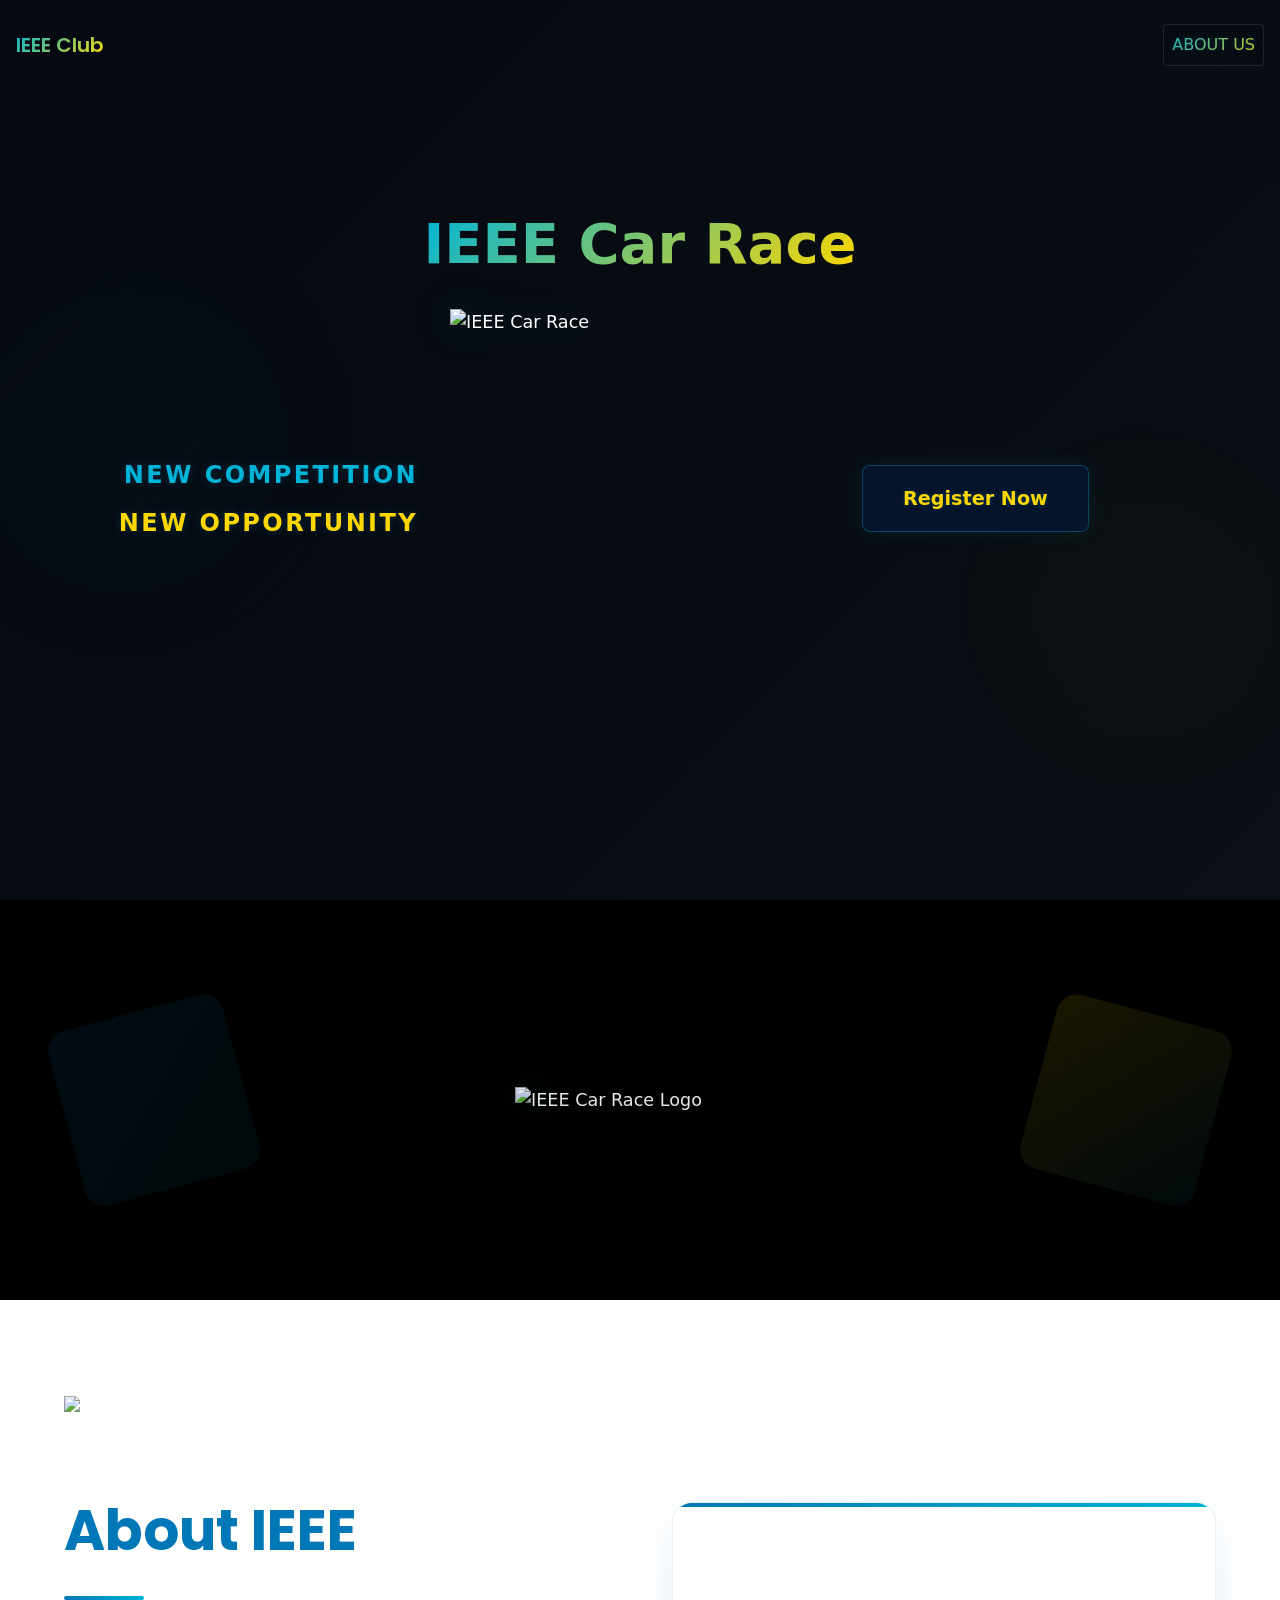
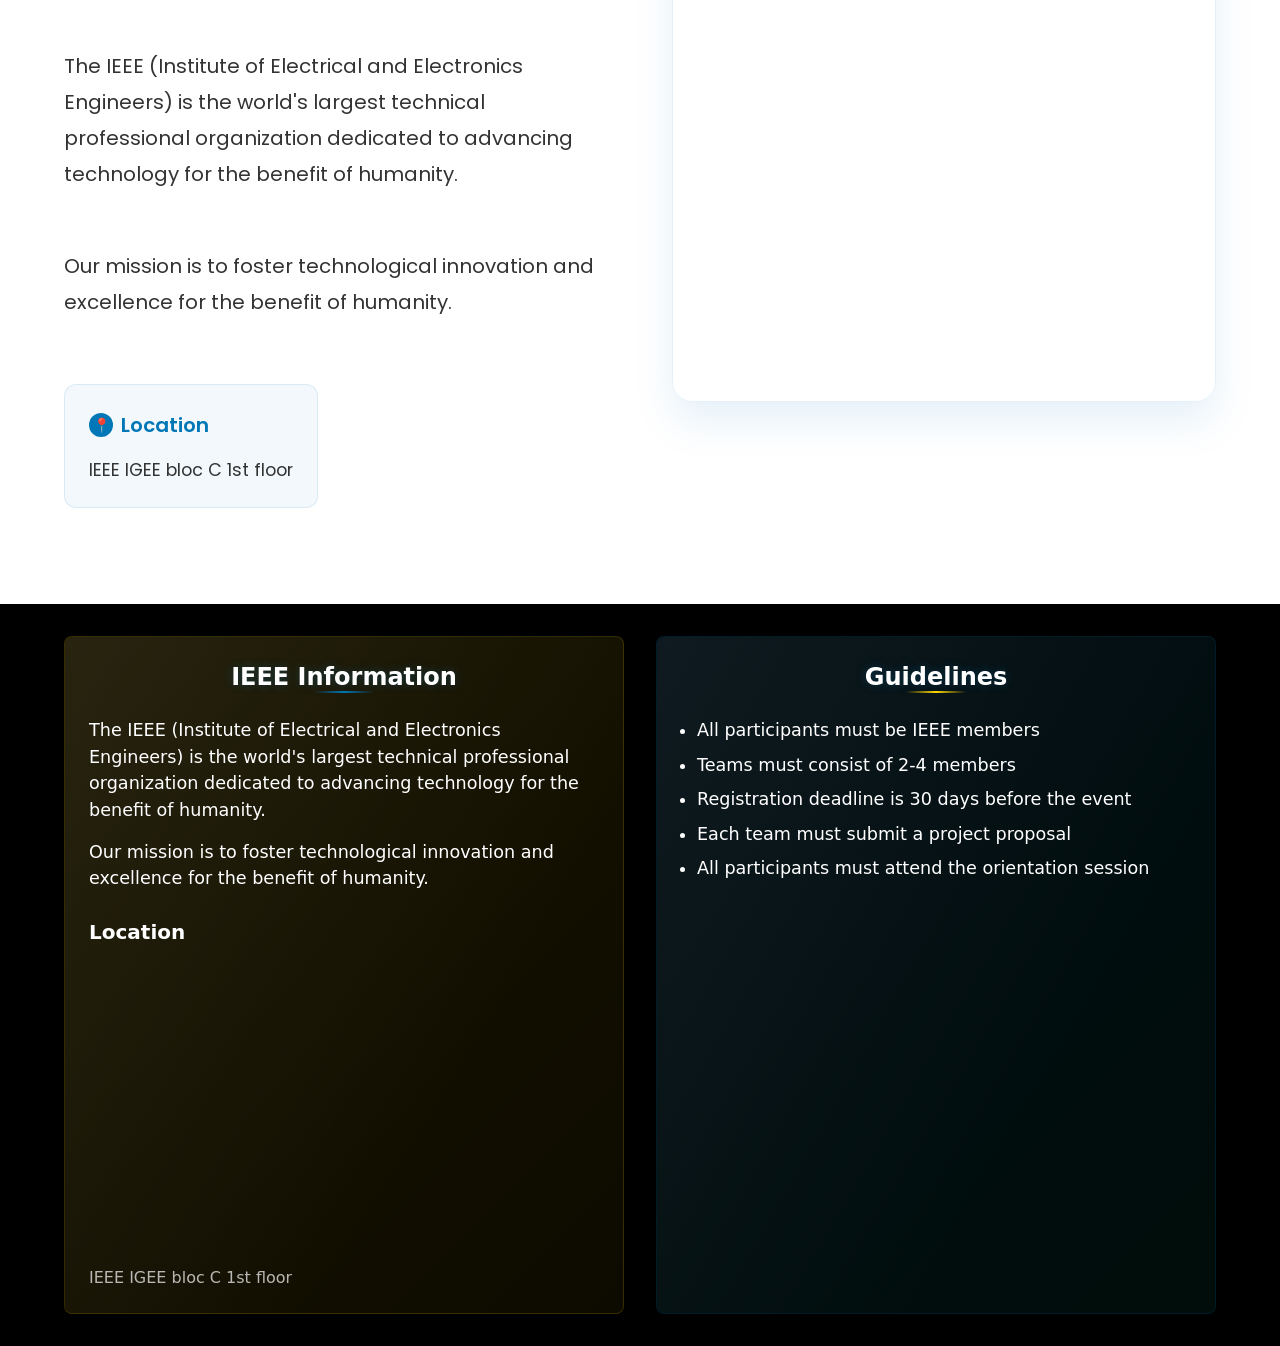
==== commit fc8b38b4: "Updates" ====
--- a/index.html
+++ b/index.html
@@ -1 +1 @@
-<!DOCTYPE html><html lang="en"><head><meta charSet="utf-8"/><meta name="viewport" content="width=device-width, initial-scale=1"/><link rel="preload" as="image" href="/Carrace/badge_cropped.png"/><link rel="stylesheet" href="/Carrace/_next/static/css/7f3a8d647ef8977d.css" data-precedence="next"/><link rel="preload" as="script" fetchPriority="low" href="/Carrace/_next/static/chunks/webpack-62729a60fd860ced.js"/><script src="/Carrace/_next/static/chunks/4bd1b696-91389faae149e7ae.js" async=""></script><script src="/Carrace/_next/static/chunks/684-cb658b882307b471.js" async=""></script><script src="/Carrace/_next/static/chunks/main-app-7c30c7a2e082d15a.js" async=""></script><script src="/Carrace/_next/static/chunks/773-8c8bf777a0ade7e4.js" async=""></script><script src="/Carrace/_next/static/chunks/app/layout-f53bcd36098799c4.js" async=""></script><script src="/Carrace/_next/static/chunks/873-21f3d24d2c1435aa.js" async=""></script><script src="/Carrace/_next/static/chunks/app/not-found-1972b33ada9a009f.js" async=""></script><script src="/Carrace/_next/static/chunks/290-592d988f1d2f50d7.js" async=""></script><script src="/Carrace/_next/static/chunks/app/page-c4e36755a28dc8db.js" async=""></script><link rel="preconnect" href="https://fonts.googleapis.com"/><link rel="preconnect" href="https://fonts.gstatic.com" crossorigin="anonymous"/><link href="https://fonts.googleapis.com/css2?family=Poppins:ital,wght@0,100;0,200;0,300;0,400;0,500;0,600;0,700;0,800;0,900;1,100;1,200;1,300;1,400;1,500;1,600;1,700;1,800;1,900&amp;display=swap" rel="stylesheet"/><title>Car Race Registration</title><meta name="description" content="Register for the IEEE Car Race Competition"/><script>document.querySelectorAll('body link[rel="icon"], body link[rel="apple-touch-icon"]').forEach(el => document.head.appendChild(el))</script><script src="/Carrace/_next/static/chunks/polyfills-42372ed130431b0a.js" noModule=""></script></head><body class="__className_6a59ed"><style data-emotion="css-global 1pbkfv3">html{-webkit-font-smoothing:antialiased;-moz-osx-font-smoothing:grayscale;box-sizing:border-box;-webkit-text-size-adjust:100%;}*,*::before,*::after{box-sizing:inherit;}strong,b{font-weight:700;}body{margin:0;color:#FFFFFF;font-size:1.1rem;font-family:system-ui,-apple-system,sans-serif;font-weight:400;line-height:1.5;background-color:#000000;}@media print{body{background-color:#fff;}}body::backdrop{background-color:#000000;}html{-webkit-text-size-adjust:100%;-moz-text-size-adjust:100%;-ms-text-size-adjust:100%;text-size-adjust:100%;-webkit-text-size-adjust:100%;}@media print{html{-webkit-text-size-adjust:100%;-moz-text-size-adjust:100%;-ms-text-size-adjust:100%;text-size-adjust:100%;}}body{-webkit-print-color-adjust:exact;color-adjust:exact;-webkit-print-color-adjust:exact;print-color-adjust:exact;background:#000000;min-height:100vh;}@media print{body{-webkit-print-color-adjust:exact;color-adjust:exact;-webkit-print-color-adjust:exact;print-color-adjust:exact;}}</style><style data-emotion="css 1u7p80d">.css-1u7p80d{min-height:100vh;display:-webkit-box;display:-webkit-flex;display:-ms-flexbox;display:flex;-webkit-flex-direction:column;-ms-flex-direction:column;flex-direction:column;overflow:auto;}</style><div class="MuiBox-root css-1u7p80d"><style data-emotion="css 1840yfq">.css-1840yfq{min-height:100vh;background:linear-gradient(135deg, #000000 0%, #1a1a1a 100%);position:relative;overflow:hidden;}</style><div class="MuiBox-root css-1840yfq"><style data-emotion="css 4ikklq">.css-4ikklq{position:absolute;top:0;left:0;right:0;bottom:0;z-index:0;opacity:0.1;background:linear-gradient(90deg, transparent 50%, rgba(0, 119, 182, 0.1) 50%),linear-gradient(rgba(0, 119, 182, 0.1) 1px, transparent 0),linear-gradient(90deg, rgba(0, 119, 182, 0.1) 1px, transparent 0);-webkit-background-size:30px 30px,30px 30px,30px 30px;background-size:30px 30px,30px 30px,30px 30px;}</style><div class="MuiBox-root css-4ikklq"></div><style data-emotion="css 1cqjd8d">.css-1cqjd8d{position:absolute;top:20%;left:10%;width:300px;height:300px;background:radial-gradient(circle at center, rgba(0, 119, 182, 0.2) 0%, transparent 70%);-webkit-filter:blur(40px);filter:blur(40px);z-index:0;}</style><div class="MuiBox-root css-1cqjd8d"></div><style data-emotion="css 1dmrxn3">.css-1dmrxn3{position:absolute;bottom:20%;right:10%;width:250px;height:250px;background:radial-gradient(circle at center, rgba(255, 215, 0, 0.15) 0%, transparent 70%);-webkit-filter:blur(40px);filter:blur(40px);z-index:0;}</style><div class="MuiBox-root css-1dmrxn3"></div><style data-emotion="css 1x497rv">.css-1x497rv{width:100%;margin-left:auto;box-sizing:border-box;margin-right:auto;display:block;padding-left:16px;padding-right:16px;min-height:100vh;position:relative;z-index:1;display:-webkit-box;display:-webkit-flex;display:-ms-flexbox;display:flex;-webkit-flex-direction:column;-ms-flex-direction:column;flex-direction:column;padding-top:32px;}@media (min-width:600px){.css-1x497rv{padding-left:24px;padding-right:24px;}}@media (min-width:1536px){.css-1x497rv{max-width:1536px;}}</style><div class="MuiContainer-root MuiContainer-maxWidthXl css-1x497rv"><style data-emotion="css 4c94nt">.css-4c94nt{display:-webkit-box;display:-webkit-flex;display:-ms-flexbox;display:flex;-webkit-box-pack:justify;-webkit-justify-content:space-between;justify-content:space-between;-webkit-align-items:center;-webkit-box-align:center;-ms-flex-align:center;align-items:center;margin-bottom:32px;}</style><div class="MuiBox-root css-4c94nt"><style data-emotion="css 11072a2">.css-11072a2{margin:0;color:#FFFFFF;font-weight:bold;font-family:system-ui,-apple-system,sans-serif;font-size:1.25rem;line-height:1.6;font-family:Poppins,sans-serif;font-weight:600;background:linear-gradient(135deg, #0077B6 30%, #FFD700 100%);-webkit-background-clip:text;-webkit-text-fill-color:transparent;}@media (min-width:0px){.css-11072a2{font-size:20px;}}@media (min-width:900px){.css-11072a2{font-size:24px;}}</style><h6 class="MuiTypography-root MuiTypography-h6 css-11072a2">IEEE Club</h6><style data-emotion="css 17bczcs">.css-17bczcs{display:-webkit-box;display:-webkit-flex;display:-ms-flexbox;display:flex;gap:8px;background:rgba(255, 255, 255, 0.1);-webkit-backdrop-filter:blur(8px);backdrop-filter:blur(8px);border-radius:14px;padding:4px;box-shadow:0 4px 12px rgba(0, 0, 0, 0.1);border:1px solid rgba(255, 255, 255, 0.1);}</style><div class="MuiBox-root css-17bczcs"><style data-emotion="css 1ng0g40">.css-1ng0g40{color:#FFFFFF;text-transform:none;font-size:15px;padding:8px 16px;border-radius:12px;-webkit-transition:all 0.3s ease;transition:all 0.3s ease;background:rgba(0, 119, 182, 0.2);box-shadow:0 2px 8px rgba(0, 119, 182, 0.2);font-weight:600;}.css-1ng0g40:hover{-webkit-transform:translateY(-2px);-moz-transform:translateY(-2px);-ms-transform:translateY(-2px);transform:translateY(-2px);background-color:rgba(255, 255, 255, 0.1);}</style><style data-emotion="css 1hdwrq8">.css-1hdwrq8{font-family:system-ui,-apple-system,sans-serif;font-weight:500;font-size:0.875rem;line-height:1.75;text-transform:uppercase;min-width:64px;padding:6px 8px;border-radius:4px;-webkit-transition:background-color 250ms cubic-bezier(0.4, 0, 0.2, 1) 0ms,box-shadow 250ms cubic-bezier(0.4, 0, 0.2, 1) 0ms,border-color 250ms cubic-bezier(0.4, 0, 0.2, 1) 0ms,color 250ms cubic-bezier(0.4, 0, 0.2, 1) 0ms;transition:background-color 250ms cubic-bezier(0.4, 0, 0.2, 1) 0ms,box-shadow 250ms cubic-bezier(0.4, 0, 0.2, 1) 0ms,border-color 250ms cubic-bezier(0.4, 0, 0.2, 1) 0ms,color 250ms cubic-bezier(0.4, 0, 0.2, 1) 0ms;color:#0077B6;background:rgba(255, 255, 255, 0.1);-webkit-backdrop-filter:blur(10px);backdrop-filter:blur(10px);border:1px solid rgba(255, 255, 255, 0.1);color:#FFFFFF;text-shadow:0 0 5px rgba(0, 119, 182, 0.3);color:#FFFFFF;text-transform:none;font-size:15px;padding:8px 16px;border-radius:12px;-webkit-transition:all 0.3s ease;transition:all 0.3s ease;background:rgba(0, 119, 182, 0.2);box-shadow:0 2px 8px rgba(0, 119, 182, 0.2);font-weight:600;}.css-1hdwrq8:hover{-webkit-text-decoration:none;text-decoration:none;background-color:rgba(0, 119, 182, 0.04);}@media (hover: none){.css-1hdwrq8:hover{background-color:transparent;}}.css-1hdwrq8.Mui-disabled{color:rgba(0, 0, 0, 0.26);}.css-1hdwrq8:hover{background:rgba(255, 255, 255, 0.15);box-shadow:0 0 20px rgba(0, 119, 182, 0.3);}.css-1hdwrq8:hover{-webkit-transform:translateY(-2px);-moz-transform:translateY(-2px);-ms-transform:translateY(-2px);transform:translateY(-2px);background-color:rgba(255, 255, 255, 0.1);}</style><style data-emotion="css 1mk0d3j">.css-1mk0d3j{display:-webkit-inline-box;display:-webkit-inline-flex;display:-ms-inline-flexbox;display:inline-flex;-webkit-align-items:center;-webkit-box-align:center;-ms-flex-align:center;align-items:center;-webkit-box-pack:center;-ms-flex-pack:center;-webkit-justify-content:center;justify-content:center;position:relative;box-sizing:border-box;-webkit-tap-highlight-color:transparent;background-color:transparent;outline:0;border:0;margin:0;border-radius:0;padding:0;cursor:pointer;-webkit-user-select:none;-moz-user-select:none;-ms-user-select:none;user-select:none;vertical-align:middle;-moz-appearance:none;-webkit-appearance:none;-webkit-text-decoration:none;text-decoration:none;color:inherit;font-family:system-ui,-apple-system,sans-serif;font-weight:500;font-size:0.875rem;line-height:1.75;text-transform:uppercase;min-width:64px;padding:6px 8px;border-radius:4px;-webkit-transition:background-color 250ms cubic-bezier(0.4, 0, 0.2, 1) 0ms,box-shadow 250ms cubic-bezier(0.4, 0, 0.2, 1) 0ms,border-color 250ms cubic-bezier(0.4, 0, 0.2, 1) 0ms,color 250ms cubic-bezier(0.4, 0, 0.2, 1) 0ms;transition:background-color 250ms cubic-bezier(0.4, 0, 0.2, 1) 0ms,box-shadow 250ms cubic-bezier(0.4, 0, 0.2, 1) 0ms,border-color 250ms cubic-bezier(0.4, 0, 0.2, 1) 0ms,color 250ms cubic-bezier(0.4, 0, 0.2, 1) 0ms;color:#0077B6;background:rgba(255, 255, 255, 0.1);-webkit-backdrop-filter:blur(10px);backdrop-filter:blur(10px);border:1px solid rgba(255, 255, 255, 0.1);color:#FFFFFF;text-shadow:0 0 5px rgba(0, 119, 182, 0.3);color:#FFFFFF;text-transform:none;font-size:15px;padding:8px 16px;border-radius:12px;-webkit-transition:all 0.3s ease;transition:all 0.3s ease;background:rgba(0, 119, 182, 0.2);box-shadow:0 2px 8px rgba(0, 119, 182, 0.2);font-weight:600;}.css-1mk0d3j::-moz-focus-inner{border-style:none;}.css-1mk0d3j.Mui-disabled{pointer-events:none;cursor:default;}@media print{.css-1mk0d3j{-webkit-print-color-adjust:exact;color-adjust:exact;}}.css-1mk0d3j:hover{-webkit-text-decoration:none;text-decoration:none;background-color:rgba(0, 119, 182, 0.04);}@media (hover: none){.css-1mk0d3j:hover{background-color:transparent;}}.css-1mk0d3j.Mui-disabled{color:rgba(0, 0, 0, 0.26);}.css-1mk0d3j:hover{background:rgba(255, 255, 255, 0.15);box-shadow:0 0 20px rgba(0, 119, 182, 0.3);}.css-1mk0d3j:hover{-webkit-transform:translateY(-2px);-moz-transform:translateY(-2px);-ms-transform:translateY(-2px);transform:translateY(-2px);background-color:rgba(255, 255, 255, 0.1);}</style><button class="MuiButtonBase-root MuiButton-root MuiButton-text MuiButton-textPrimary MuiButton-sizeMedium MuiButton-textSizeMedium MuiButton-colorPrimary MuiButton-root MuiButton-text MuiButton-textPrimary MuiButton-sizeMedium MuiButton-textSizeMedium MuiButton-colorPrimary css-1mk0d3j" tabindex="0" type="button">EN</button><style data-emotion="css m7iz9">.css-m7iz9{color:#FFFFFF;text-transform:none;font-size:15px;padding:8px 16px;border-radius:12px;-webkit-transition:all 0.3s ease;transition:all 0.3s ease;background:transparent;box-shadow:none;font-weight:400;}.css-m7iz9:hover{-webkit-transform:translateY(-2px);-moz-transform:translateY(-2px);-ms-transform:translateY(-2px);transform:translateY(-2px);background-color:rgba(255, 255, 255, 0.1);}</style><style data-emotion="css 1it0ltr">.css-1it0ltr{font-family:system-ui,-apple-system,sans-serif;font-weight:500;font-size:0.875rem;line-height:1.75;text-transform:uppercase;min-width:64px;padding:6px 8px;border-radius:4px;-webkit-transition:background-color 250ms cubic-bezier(0.4, 0, 0.2, 1) 0ms,box-shadow 250ms cubic-bezier(0.4, 0, 0.2, 1) 0ms,border-color 250ms cubic-bezier(0.4, 0, 0.2, 1) 0ms,color 250ms cubic-bezier(0.4, 0, 0.2, 1) 0ms;transition:background-color 250ms cubic-bezier(0.4, 0, 0.2, 1) 0ms,box-shadow 250ms cubic-bezier(0.4, 0, 0.2, 1) 0ms,border-color 250ms cubic-bezier(0.4, 0, 0.2, 1) 0ms,color 250ms cubic-bezier(0.4, 0, 0.2, 1) 0ms;color:#0077B6;background:rgba(255, 255, 255, 0.1);-webkit-backdrop-filter:blur(10px);backdrop-filter:blur(10px);border:1px solid rgba(255, 255, 255, 0.1);color:#FFFFFF;text-shadow:0 0 5px rgba(0, 119, 182, 0.3);color:#FFFFFF;text-transform:none;font-size:15px;padding:8px 16px;border-radius:12px;-webkit-transition:all 0.3s ease;transition:all 0.3s ease;background:transparent;box-shadow:none;font-weight:400;}.css-1it0ltr:hover{-webkit-text-decoration:none;text-decoration:none;background-color:rgba(0, 119, 182, 0.04);}@media (hover: none){.css-1it0ltr:hover{background-color:transparent;}}.css-1it0ltr.Mui-disabled{color:rgba(0, 0, 0, 0.26);}.css-1it0ltr:hover{background:rgba(255, 255, 255, 0.15);box-shadow:0 0 20px rgba(0, 119, 182, 0.3);}.css-1it0ltr:hover{-webkit-transform:translateY(-2px);-moz-transform:translateY(-2px);-ms-transform:translateY(-2px);transform:translateY(-2px);background-color:rgba(255, 255, 255, 0.1);}</style><style data-emotion="css 19b4fos">.css-19b4fos{display:-webkit-inline-box;display:-webkit-inline-flex;display:-ms-inline-flexbox;display:inline-flex;-webkit-align-items:center;-webkit-box-align:center;-ms-flex-align:center;align-items:center;-webkit-box-pack:center;-ms-flex-pack:center;-webkit-justify-content:center;justify-content:center;position:relative;box-sizing:border-box;-webkit-tap-highlight-color:transparent;background-color:transparent;outline:0;border:0;margin:0;border-radius:0;padding:0;cursor:pointer;-webkit-user-select:none;-moz-user-select:none;-ms-user-select:none;user-select:none;vertical-align:middle;-moz-appearance:none;-webkit-appearance:none;-webkit-text-decoration:none;text-decoration:none;color:inherit;font-family:system-ui,-apple-system,sans-serif;font-weight:500;font-size:0.875rem;line-height:1.75;text-transform:uppercase;min-width:64px;padding:6px 8px;border-radius:4px;-webkit-transition:background-color 250ms cubic-bezier(0.4, 0, 0.2, 1) 0ms,box-shadow 250ms cubic-bezier(0.4, 0, 0.2, 1) 0ms,border-color 250ms cubic-bezier(0.4, 0, 0.2, 1) 0ms,color 250ms cubic-bezier(0.4, 0, 0.2, 1) 0ms;transition:background-color 250ms cubic-bezier(0.4, 0, 0.2, 1) 0ms,box-shadow 250ms cubic-bezier(0.4, 0, 0.2, 1) 0ms,border-color 250ms cubic-bezier(0.4, 0, 0.2, 1) 0ms,color 250ms cubic-bezier(0.4, 0, 0.2, 1) 0ms;color:#0077B6;background:rgba(255, 255, 255, 0.1);-webkit-backdrop-filter:blur(10px);backdrop-filter:blur(10px);border:1px solid rgba(255, 255, 255, 0.1);color:#FFFFFF;text-shadow:0 0 5px rgba(0, 119, 182, 0.3);color:#FFFFFF;text-transform:none;font-size:15px;padding:8px 16px;border-radius:12px;-webkit-transition:all 0.3s ease;transition:all 0.3s ease;background:transparent;box-shadow:none;font-weight:400;}.css-19b4fos::-moz-focus-inner{border-style:none;}.css-19b4fos.Mui-disabled{pointer-events:none;cursor:default;}@media print{.css-19b4fos{-webkit-print-color-adjust:exact;color-adjust:exact;}}.css-19b4fos:hover{-webkit-text-decoration:none;text-decoration:none;background-color:rgba(0, 119, 182, 0.04);}@media (hover: none){.css-19b4fos:hover{background-color:transparent;}}.css-19b4fos.Mui-disabled{color:rgba(0, 0, 0, 0.26);}.css-19b4fos:hover{background:rgba(255, 255, 255, 0.15);box-shadow:0 0 20px rgba(0, 119, 182, 0.3);}.css-19b4fos:hover{-webkit-transform:translateY(-2px);-moz-transform:translateY(-2px);-ms-transform:translateY(-2px);transform:translateY(-2px);background-color:rgba(255, 255, 255, 0.1);}</style><button class="MuiButtonBase-root MuiButton-root MuiButton-text MuiButton-textPrimary MuiButton-sizeMedium MuiButton-textSizeMedium MuiButton-colorPrimary MuiButton-root MuiButton-text MuiButton-textPrimary MuiButton-sizeMedium MuiButton-textSizeMedium MuiButton-colorPrimary css-19b4fos" tabindex="0" type="button">FR</button></div></div><style data-emotion="css 1ucv3kf">.css-1ucv3kf{-webkit-flex:1;-ms-flex:1;flex:1;display:-webkit-box;display:-webkit-flex;display:-ms-flexbox;display:flex;-webkit-align-items:center;-webkit-box-align:center;-ms-flex-align:center;align-items:center;-webkit-box-pack:center;-ms-flex-pack:center;-webkit-justify-content:center;justify-content:center;-webkit-flex-direction:column;-ms-flex-direction:column;flex-direction:column;gap:48px;padding-top:32px;padding-bottom:32px;}</style><div class="MuiBox-root css-1ucv3kf"><style data-emotion="css gkgyrd">.css-gkgyrd{display:-webkit-box;display:-webkit-flex;display:-ms-flexbox;display:flex;-webkit-align-items:center;-webkit-box-align:center;-ms-flex-align:center;align-items:center;-webkit-box-pack:center;-ms-flex-pack:center;-webkit-justify-content:center;justify-content:center;width:100%;}@media (min-width:0px){.css-gkgyrd{gap:32px;-webkit-flex-direction:column;-ms-flex-direction:column;flex-direction:column;}}@media (min-width:900px){.css-gkgyrd{gap:64px;-webkit-flex-direction:row;-ms-flex-direction:row;flex-direction:row;}}</style><div class="MuiBox-root css-gkgyrd"><style data-emotion="css u6v8er">.css-u6v8er{display:-webkit-box;display:-webkit-flex;display:-ms-flexbox;display:flex;-webkit-flex-direction:column;-ms-flex-direction:column;flex-direction:column;-webkit-align-items:center;-webkit-box-align:center;-ms-flex-align:center;align-items:center;-webkit-box-pack:center;-ms-flex-pack:center;-webkit-justify-content:center;justify-content:center;}</style><div class="MuiBox-root css-u6v8er"><style data-emotion="css 13z9v00">.css-13z9v00{display:-webkit-box;display:-webkit-flex;display:-ms-flexbox;display:flex;-webkit-align-items:center;-webkit-box-align:center;-ms-flex-align:center;align-items:center;-webkit-box-pack:center;-ms-flex-pack:center;-webkit-justify-content:center;justify-content:center;gap:8px;height:100%;}</style><div class="MuiBox-root css-13z9v00"><style data-emotion="css gninld">.css-gninld{margin:0;font-family:system-ui,-apple-system,sans-serif;font-weight:400;font-size:2.125rem;line-height:1.235;font-family:Poppins,sans-serif;background:linear-gradient(135deg, #FFD700 0%, #FFA500 100%);-webkit-background-clip:text;-webkit-text-fill-color:transparent;font-weight:600;}@media (min-width:0px){.css-gninld{font-size:26px;}}@media (min-width:900px){.css-gninld{font-size:32px;}}</style><h4 class="MuiTypography-root MuiTypography-h4 css-gninld">New</h4><style data-emotion="css 1mdz7wq">.css-1mdz7wq{margin:0;font-family:system-ui,-apple-system,sans-serif;font-weight:400;font-size:2.125rem;line-height:1.235;font-family:Poppins,sans-serif;background:linear-gradient(135deg, #00B4D8 0%, #0077B6 100%);-webkit-background-clip:text;-webkit-text-fill-color:transparent;font-weight:600;}@media (min-width:0px){.css-1mdz7wq{font-size:26px;}}@media (min-width:900px){.css-1mdz7wq{font-size:32px;}}</style><h4 class="MuiTypography-root MuiTypography-h4 css-1mdz7wq">Competition</h4></div></div><style data-emotion="css 1a0irlh">.css-1a0irlh{position:relative;width:250px;height:250px;display:-webkit-box;display:-webkit-flex;display:-ms-flexbox;display:flex;-webkit-align-items:center;-webkit-box-align:center;-ms-flex-align:center;align-items:center;-webkit-box-pack:center;-ms-flex-pack:center;-webkit-justify-content:center;justify-content:center;}.css-1a0irlh::before{content:"";position:absolute;top:-10px;left:-10px;right:-10px;bottom:-10px;background:radial-gradient(circle at center, rgba(0, 119, 182, 0.1) 0%, transparent 70%);border-radius:50%;-webkit-animation:pulse 2s infinite;animation:pulse 2s infinite;}@-webkit-keyframes pulse{0%{-webkit-transform:scale(1);-moz-transform:scale(1);-ms-transform:scale(1);transform:scale(1);opacity:0.3;}50%{-webkit-transform:scale(1.05);-moz-transform:scale(1.05);-ms-transform:scale(1.05);transform:scale(1.05);opacity:0.5;}100%{-webkit-transform:scale(1);-moz-transform:scale(1);-ms-transform:scale(1);transform:scale(1);opacity:0.3;}}@keyframes pulse{0%{-webkit-transform:scale(1);-moz-transform:scale(1);-ms-transform:scale(1);transform:scale(1);opacity:0.3;}50%{-webkit-transform:scale(1.05);-moz-transform:scale(1.05);-ms-transform:scale(1.05);transform:scale(1.05);opacity:0.5;}100%{-webkit-transform:scale(1);-moz-transform:scale(1);-ms-transform:scale(1);transform:scale(1);opacity:0.3;}}</style><style data-emotion="css 4ff1h">.css-4ff1h{position:relative;width:250px;height:250px;display:-webkit-box;display:-webkit-flex;display:-ms-flexbox;display:flex;-webkit-align-items:center;-webkit-box-align:center;-ms-flex-align:center;align-items:center;-webkit-box-pack:center;-ms-flex-pack:center;-webkit-justify-content:center;justify-content:center;}.css-4ff1h::before{content:"";position:absolute;top:-10px;left:-10px;right:-10px;bottom:-10px;background:radial-gradient(circle at center, rgba(0, 119, 182, 0.1) 0%, transparent 70%);border-radius:50%;-webkit-animation:pulse 2s infinite;animation:pulse 2s infinite;}@-webkit-keyframes pulse{0%{-webkit-transform:scale(1);-moz-transform:scale(1);-ms-transform:scale(1);transform:scale(1);opacity:0.3;}50%{-webkit-transform:scale(1.05);-moz-transform:scale(1.05);-ms-transform:scale(1.05);transform:scale(1.05);opacity:0.5;}100%{-webkit-transform:scale(1);-moz-transform:scale(1);-ms-transform:scale(1);transform:scale(1);opacity:0.3;}}@keyframes pulse{0%{-webkit-transform:scale(1);-moz-transform:scale(1);-ms-transform:scale(1);transform:scale(1);opacity:0.3;}50%{-webkit-transform:scale(1.05);-moz-transform:scale(1.05);-ms-transform:scale(1.05);transform:scale(1.05);opacity:0.5;}100%{-webkit-transform:scale(1);-moz-transform:scale(1);-ms-transform:scale(1);transform:scale(1);opacity:0.3;}}</style><div class="MuiBox-root css-4ff1h"><style data-emotion="css l4he5y">.css-l4he5y{width:100%;height:100%;object-fit:contain;-webkit-filter:drop-shadow(0 0 20px rgba(0, 119, 182, 0.3));filter:drop-shadow(0 0 20px rgba(0, 119, 182, 0.3));-webkit-transition:-webkit-transform 0.3s ease;transition:transform 0.3s ease;}.css-l4he5y:hover{-webkit-transform:scale(1.05);-moz-transform:scale(1.05);-ms-transform:scale(1.05);transform:scale(1.05);}</style><img class="MuiBox-root css-l4he5y" src="/Carrace/badge_cropped.png" alt="IEEE Car Race"/></div><div class="MuiBox-root css-u6v8er"><div class="MuiBox-root css-13z9v00"><h4 class="MuiTypography-root MuiTypography-h4 css-gninld">New</h4><h4 class="MuiTypography-root MuiTypography-h4 css-1mdz7wq">Opportunity</h4></div></div></div></div></div><style data-emotion="css 7c74gp">.css-7c74gp{margin:0;color:#FFFFFF;font-weight:bold;font-family:system-ui,-apple-system,sans-serif;font-size:1.25rem;line-height:1.6;font-family:Poppins,sans-serif;background:linear-gradient(135deg, #0077B6 30%, #FFD700 100%);-webkit-background-clip:text;-webkit-text-fill-color:transparent;text-align:center;max-width:600px;margin-left:auto;margin-right:auto;margin-top:32px;font-weight:500;}@media (min-width:0px){.css-7c74gp{font-size:18px;}}@media (min-width:900px){.css-7c74gp{font-size:20px;}}</style><h6 class="MuiTypography-root MuiTypography-h6 css-7c74gp">Join us in this exciting journey of innovation</h6><style data-emotion="css 4oqe9z">.css-4oqe9z{text-align:center;margin-top:32px;}</style><div class="MuiBox-root css-4oqe9z"><style data-emotion="css rkd9b2">.css-rkd9b2{font-family:system-ui,-apple-system,sans-serif;font-weight:500;font-size:0.875rem;line-height:1.75;text-transform:uppercase;min-width:64px;padding:6px 16px;border-radius:4px;-webkit-transition:background-color 250ms cubic-bezier(0.4, 0, 0.2, 1) 0ms,box-shadow 250ms cubic-bezier(0.4, 0, 0.2, 1) 0ms,border-color 250ms cubic-bezier(0.4, 0, 0.2, 1) 0ms,color 250ms cubic-bezier(0.4, 0, 0.2, 1) 0ms;transition:background-color 250ms cubic-bezier(0.4, 0, 0.2, 1) 0ms,box-shadow 250ms cubic-bezier(0.4, 0, 0.2, 1) 0ms,border-color 250ms cubic-bezier(0.4, 0, 0.2, 1) 0ms,color 250ms cubic-bezier(0.4, 0, 0.2, 1) 0ms;color:#fff;background-color:#0077B6;box-shadow:0px 3px 1px -2px rgba(0,0,0,0.2),0px 2px 2px 0px rgba(0,0,0,0.14),0px 1px 5px 0px rgba(0,0,0,0.12);background:rgba(255, 255, 255, 0.1);-webkit-backdrop-filter:blur(10px);backdrop-filter:blur(10px);border:1px solid rgba(255, 255, 255, 0.1);color:#FFFFFF;text-shadow:0 0 5px rgba(0, 119, 182, 0.3);background:linear-gradient(135deg, rgba(0, 119, 182, 0.8), rgba(255, 215, 0, 0.8));border:1px solid rgba(255, 255, 255, 0.2);color:#FFFFFF;font-weight:bold;-webkit-backdrop-filter:blur(10px);backdrop-filter:blur(10px);padding-left:48px;padding-right:48px;padding-top:12px;padding-bottom:12px;border-radius:12px;font-size:16px;font-weight:600;text-transform:none;background:linear-gradient(135deg, #0077B6 0%, #00B4D8 100%);box-shadow:0 8px 20px rgba(0, 119, 182, 0.2);-webkit-transition:all 0.3s ease;transition:all 0.3s ease;}.css-rkd9b2:hover{-webkit-text-decoration:none;text-decoration:none;background-color:#003D5B;box-shadow:0px 2px 4px -1px rgba(0,0,0,0.2),0px 4px 5px 0px rgba(0,0,0,0.14),0px 1px 10px 0px rgba(0,0,0,0.12);}@media (hover: none){.css-rkd9b2:hover{background-color:#0077B6;}}.css-rkd9b2:active{box-shadow:0px 5px 5px -3px rgba(0,0,0,0.2),0px 8px 10px 1px rgba(0,0,0,0.14),0px 3px 14px 2px rgba(0,0,0,0.12);}.css-rkd9b2.Mui-focusVisible{box-shadow:0px 3px 5px -1px rgba(0,0,0,0.2),0px 6px 10px 0px rgba(0,0,0,0.14),0px 1px 18px 0px rgba(0,0,0,0.12);}.css-rkd9b2.Mui-disabled{color:rgba(0, 0, 0, 0.26);box-shadow:none;background-color:rgba(0, 0, 0, 0.12);}.css-rkd9b2:hover{background:rgba(255, 255, 255, 0.15);box-shadow:0 0 20px rgba(0, 119, 182, 0.3);}.css-rkd9b2:hover{background:linear-gradient(135deg, rgba(0, 180, 216, 0.8), rgba(255, 228, 77, 0.8));box-shadow:0 0 20px rgba(0, 119, 182, 0.5);}.css-rkd9b2:hover{-webkit-transform:translateY(-2px);-moz-transform:translateY(-2px);-ms-transform:translateY(-2px);transform:translateY(-2px);box-shadow:0 12px 24px rgba(0, 119, 182, 0.3);background:linear-gradient(135deg, #0077B6 20%, #00B4D8 100%);}</style><style data-emotion="css 1jz8wx">.css-1jz8wx{display:-webkit-inline-box;display:-webkit-inline-flex;display:-ms-inline-flexbox;display:inline-flex;-webkit-align-items:center;-webkit-box-align:center;-ms-flex-align:center;align-items:center;-webkit-box-pack:center;-ms-flex-pack:center;-webkit-justify-content:center;justify-content:center;position:relative;box-sizing:border-box;-webkit-tap-highlight-color:transparent;background-color:transparent;outline:0;border:0;margin:0;border-radius:0;padding:0;cursor:pointer;-webkit-user-select:none;-moz-user-select:none;-ms-user-select:none;user-select:none;vertical-align:middle;-moz-appearance:none;-webkit-appearance:none;-webkit-text-decoration:none;text-decoration:none;color:inherit;font-family:system-ui,-apple-system,sans-serif;font-weight:500;font-size:0.875rem;line-height:1.75;text-transform:uppercase;min-width:64px;padding:6px 16px;border-radius:4px;-webkit-transition:background-color 250ms cubic-bezier(0.4, 0, 0.2, 1) 0ms,box-shadow 250ms cubic-bezier(0.4, 0, 0.2, 1) 0ms,border-color 250ms cubic-bezier(0.4, 0, 0.2, 1) 0ms,color 250ms cubic-bezier(0.4, 0, 0.2, 1) 0ms;transition:background-color 250ms cubic-bezier(0.4, 0, 0.2, 1) 0ms,box-shadow 250ms cubic-bezier(0.4, 0, 0.2, 1) 0ms,border-color 250ms cubic-bezier(0.4, 0, 0.2, 1) 0ms,color 250ms cubic-bezier(0.4, 0, 0.2, 1) 0ms;color:#fff;background-color:#0077B6;box-shadow:0px 3px 1px -2px rgba(0,0,0,0.2),0px 2px 2px 0px rgba(0,0,0,0.14),0px 1px 5px 0px rgba(0,0,0,0.12);background:rgba(255, 255, 255, 0.1);-webkit-backdrop-filter:blur(10px);backdrop-filter:blur(10px);border:1px solid rgba(255, 255, 255, 0.1);color:#FFFFFF;text-shadow:0 0 5px rgba(0, 119, 182, 0.3);background:linear-gradient(135deg, rgba(0, 119, 182, 0.8), rgba(255, 215, 0, 0.8));border:1px solid rgba(255, 255, 255, 0.2);color:#FFFFFF;font-weight:bold;-webkit-backdrop-filter:blur(10px);backdrop-filter:blur(10px);padding-left:48px;padding-right:48px;padding-top:12px;padding-bottom:12px;border-radius:12px;font-size:16px;font-weight:600;text-transform:none;background:linear-gradient(135deg, #0077B6 0%, #00B4D8 100%);box-shadow:0 8px 20px rgba(0, 119, 182, 0.2);-webkit-transition:all 0.3s ease;transition:all 0.3s ease;}.css-1jz8wx::-moz-focus-inner{border-style:none;}.css-1jz8wx.Mui-disabled{pointer-events:none;cursor:default;}@media print{.css-1jz8wx{-webkit-print-color-adjust:exact;color-adjust:exact;}}.css-1jz8wx:hover{-webkit-text-decoration:none;text-decoration:none;background-color:#003D5B;box-shadow:0px 2px 4px -1px rgba(0,0,0,0.2),0px 4px 5px 0px rgba(0,0,0,0.14),0px 1px 10px 0px rgba(0,0,0,0.12);}@media (hover: none){.css-1jz8wx:hover{background-color:#0077B6;}}.css-1jz8wx:active{box-shadow:0px 5px 5px -3px rgba(0,0,0,0.2),0px 8px 10px 1px rgba(0,0,0,0.14),0px 3px 14px 2px rgba(0,0,0,0.12);}.css-1jz8wx.Mui-focusVisible{box-shadow:0px 3px 5px -1px rgba(0,0,0,0.2),0px 6px 10px 0px rgba(0,0,0,0.14),0px 1px 18px 0px rgba(0,0,0,0.12);}.css-1jz8wx.Mui-disabled{color:rgba(0, 0, 0, 0.26);box-shadow:none;background-color:rgba(0, 0, 0, 0.12);}.css-1jz8wx:hover{background:rgba(255, 255, 255, 0.15);box-shadow:0 0 20px rgba(0, 119, 182, 0.3);}.css-1jz8wx:hover{background:linear-gradient(135deg, rgba(0, 180, 216, 0.8), rgba(255, 228, 77, 0.8));box-shadow:0 0 20px rgba(0, 119, 182, 0.5);}.css-1jz8wx:hover{-webkit-transform:translateY(-2px);-moz-transform:translateY(-2px);-ms-transform:translateY(-2px);transform:translateY(-2px);box-shadow:0 12px 24px rgba(0, 119, 182, 0.3);background:linear-gradient(135deg, #0077B6 20%, #00B4D8 100%);}</style><a class="MuiButtonBase-root MuiButton-root MuiButton-contained MuiButton-containedPrimary MuiButton-sizeMedium MuiButton-containedSizeMedium MuiButton-colorPrimary MuiButton-root MuiButton-contained MuiButton-containedPrimary MuiButton-sizeMedium MuiButton-containedSizeMedium MuiButton-colorPrimary css-1jz8wx" tabindex="0" href="/Carrace/form">Join Us</a></div><style data-emotion="css 1r3bwuq">.css-1r3bwuq{position:absolute;bottom:10%;left:50%;-webkit-transform:translateX(-50%);-moz-transform:translateX(-50%);-ms-transform:translateX(-50%);transform:translateX(-50%);width:200px;height:4px;background:linear-gradient(90deg, transparent, #0077B6, transparent);opacity:0.5;}</style><div class="MuiBox-root css-1r3bwuq"></div></div><style data-emotion="css qt06bk">.css-qt06bk{width:100%;margin-left:auto;box-sizing:border-box;margin-right:auto;display:block;padding-left:16px;padding-right:16px;-webkit-flex:1;-ms-flex:1;flex:1;padding-top:32px;padding-bottom:32px;display:-webkit-box;display:-webkit-flex;display:-ms-flexbox;display:flex;-webkit-flex-direction:column;-ms-flex-direction:column;flex-direction:column;gap:32px;}@media (min-width:600px){.css-qt06bk{padding-left:24px;padding-right:24px;}}@media (min-width:1200px){.css-qt06bk{max-width:1200px;}}</style><div class="MuiContainer-root MuiContainer-maxWidthLg css-qt06bk"><style data-emotion="css 1tz8m30">.css-1tz8m30{box-sizing:border-box;display:-webkit-box;display:-webkit-flex;display:-ms-flexbox;display:flex;-webkit-box-flex-wrap:wrap;-webkit-flex-wrap:wrap;-ms-flex-wrap:wrap;flex-wrap:wrap;width:100%;-webkit-flex-direction:row;-ms-flex-direction:row;flex-direction:row;margin-top:-32px;width:calc(100% + 32px);margin-left:-32px;}.css-1tz8m30>.MuiGrid-item{padding-top:32px;}.css-1tz8m30>.MuiGrid-item{padding-left:32px;}</style><div class="MuiGrid-root MuiGrid-container MuiGrid-spacing-xs-4 css-1tz8m30"><style data-emotion="css iol86l">.css-iol86l{box-sizing:border-box;margin:0;-webkit-flex-direction:row;-ms-flex-direction:row;flex-direction:row;-webkit-flex-basis:100%;-ms-flex-preferred-size:100%;flex-basis:100%;-webkit-box-flex:0;-webkit-flex-grow:0;-ms-flex-positive:0;flex-grow:0;max-width:100%;}@media (min-width:600px){.css-iol86l{-webkit-flex-basis:100%;-ms-flex-preferred-size:100%;flex-basis:100%;-webkit-box-flex:0;-webkit-flex-grow:0;-ms-flex-positive:0;flex-grow:0;max-width:100%;}}@media (min-width:900px){.css-iol86l{-webkit-flex-basis:50%;-ms-flex-preferred-size:50%;flex-basis:50%;-webkit-box-flex:0;-webkit-flex-grow:0;-ms-flex-positive:0;flex-grow:0;max-width:50%;}}@media (min-width:1200px){.css-iol86l{-webkit-flex-basis:50%;-ms-flex-preferred-size:50%;flex-basis:50%;-webkit-box-flex:0;-webkit-flex-grow:0;-ms-flex-positive:0;flex-grow:0;max-width:50%;}}@media (min-width:1536px){.css-iol86l{-webkit-flex-basis:50%;-ms-flex-preferred-size:50%;flex-basis:50%;-webkit-box-flex:0;-webkit-flex-grow:0;-ms-flex-positive:0;flex-grow:0;max-width:50%;}}</style><div class="MuiGrid-root MuiGrid-item MuiGrid-grid-xs-12 MuiGrid-grid-md-6 css-iol86l"><style data-emotion="css f0uagh">.css-f0uagh{background-color:rgba(255, 255, 255, 0.08);color:#FFFFFF;-webkit-transition:box-shadow 300ms cubic-bezier(0.4, 0, 0.2, 1) 0ms;transition:box-shadow 300ms cubic-bezier(0.4, 0, 0.2, 1) 0ms;border-radius:4px;box-shadow:0px 3px 3px -2px rgba(0,0,0,0.2),0px 3px 4px 0px rgba(0,0,0,0.14),0px 1px 8px 0px rgba(0,0,0,0.12);background:rgba(255, 255, 255, 0.08);-webkit-backdrop-filter:blur(20px);backdrop-filter:blur(20px);border:1px solid rgba(255, 255, 255, 0.1);box-shadow:0 8px 32px rgba(0, 0, 0, 0.2);padding:24px;height:100%;background:linear-gradient(135deg, rgba(255, 215, 0, 0.1) 0%, rgba(255, 215, 0, 0.05) 100%);-webkit-backdrop-filter:blur(20px);backdrop-filter:blur(20px);border:1px solid rgba(255, 215, 0, 0.15);border-radius:8px;-webkit-transition:all 0.3s ease;transition:all 0.3s ease;}.css-f0uagh::before{content:"";position:absolute;top:0;left:0;right:0;bottom:0;border-radius:inherit;background:linear-gradient(120deg, rgba(255,255,255,0.2), rgba(255,255,255,0) 70%);opacity:0.3;z-index:0;pointer-events:none;}.css-f0uagh:hover{background:linear-gradient(135deg, rgba(255, 215, 0, 0.15) 0%, rgba(255, 215, 0, 0.08) 100%);border:1px solid rgba(255, 215, 0, 0.2);-webkit-transform:translateY(-2px);-moz-transform:translateY(-2px);-ms-transform:translateY(-2px);transform:translateY(-2px);box-shadow:0 8px 24px rgba(255, 215, 0, 0.15);}</style><div class="MuiPaper-root MuiPaper-elevation MuiPaper-rounded MuiPaper-elevation3 css-f0uagh"><style data-emotion="css fimyob">.css-fimyob{margin:0;color:#FFFFFF;font-weight:bold;text-shadow:0 0 10px rgba(0, 119, 182, 0.3);font-family:system-ui,-apple-system,sans-serif;font-size:1.5rem;line-height:1.334;color:#FFFFFF;margin-bottom:24px;text-align:center;position:relative;}.css-fimyob::after{content:"";position:absolute;bottom:0;left:50%;-webkit-transform:translateX(-50%);-moz-transform:translateX(-50%);-ms-transform:translateX(-50%);transform:translateX(-50%);width:60px;height:2px;background:linear-gradient(90deg, transparent, #0077B6, transparent);}</style><h5 class="MuiTypography-root MuiTypography-h5 css-fimyob">IEEE Information</h5><style data-emotion="css gz10n7">.css-gz10n7{margin:0;color:#FFFFFF;font-size:1.1rem;font-family:system-ui,-apple-system,sans-serif;font-weight:400;line-height:1.5;color:#FFFFFF;margin-bottom:16px;}</style><p class="MuiTypography-root MuiTypography-body1 css-gz10n7">The IEEE (Institute of Electrical and Electronics Engineers) is the world&#x27;s largest technical professional organization dedicated to advancing technology for the benefit of humanity.</p><p class="MuiTypography-root MuiTypography-body1 css-gz10n7">Our mission is to foster technological innovation and excellence for the benefit of humanity.</p><style data-emotion="css 178yklu">.css-178yklu{margin-top:24px;}</style><div class="MuiBox-root css-178yklu"><style data-emotion="css ufilfi">.css-ufilfi{margin:0;color:#FFFFFF;font-weight:bold;font-family:system-ui,-apple-system,sans-serif;font-size:1.25rem;line-height:1.6;color:#FFFFFF;margin-bottom:16px;}</style><h6 class="MuiTypography-root MuiTypography-h6 css-ufilfi">Location</h6><style data-emotion="css y0ux19">.css-y0ux19{position:relative;padding-top:56.25%;margin-bottom:16px;}</style><div class="MuiBox-root css-y0ux19"><iframe src="https://www.google.com/maps/embed?pb=!1m18!1m12!1m3!1d3196.489801711532!2d3.4701433751575887!3d36.75881567225894!2m3!1f0!2f0!3f0!3m2!1i1024!2i768!4f13.1!3m3!1m2!1s0x128e68ee871e7679%3A0x6d94e8f279fe3b10!2sInstitute%20of%20Electrical%20%26%20Electronic%20Engineering!5e0!3m2!1sen!2sdz!4v1745210608899!5m2!1sen!2sdz" style="position:absolute;top:0;left:0;width:100%;height:100%;border:0" allowFullScreen="" loading="lazy" referrerPolicy="no-referrer-when-downgrade" title="IEEE IGEE Location"></iframe></div><style data-emotion="css 1tl8gvu">.css-1tl8gvu{margin:0;color:rgba(255, 255, 255, 0.7);font-size:1rem;font-family:system-ui,-apple-system,sans-serif;font-weight:400;line-height:1.43;color:rgba(255, 255, 255, 0.7);}</style><p class="MuiTypography-root MuiTypography-body2 css-1tl8gvu">IEEE IGEE bloc C 1st floor</p></div></div></div><div class="MuiGrid-root MuiGrid-item MuiGrid-grid-xs-12 MuiGrid-grid-md-6 css-iol86l"><style data-emotion="css gpkbfc">.css-gpkbfc{background-color:rgba(255, 255, 255, 0.08);color:#FFFFFF;-webkit-transition:box-shadow 300ms cubic-bezier(0.4, 0, 0.2, 1) 0ms;transition:box-shadow 300ms cubic-bezier(0.4, 0, 0.2, 1) 0ms;border-radius:4px;box-shadow:0px 3px 3px -2px rgba(0,0,0,0.2),0px 3px 4px 0px rgba(0,0,0,0.14),0px 1px 8px 0px rgba(0,0,0,0.12);background:rgba(255, 255, 255, 0.08);-webkit-backdrop-filter:blur(20px);backdrop-filter:blur(20px);border:1px solid rgba(255, 255, 255, 0.1);box-shadow:0 8px 32px rgba(0, 0, 0, 0.2);padding:24px;height:100%;background:linear-gradient(135deg, rgba(0, 119, 182, 0.1) 0%, rgba(0, 255, 200, 0.05) 100%);-webkit-backdrop-filter:blur(20px);backdrop-filter:blur(20px);border:1px solid rgba(0, 119, 182, 0.15);border-radius:8px;-webkit-transition:all 0.3s ease;transition:all 0.3s ease;}.css-gpkbfc::before{content:"";position:absolute;top:0;left:0;right:0;bottom:0;border-radius:inherit;background:linear-gradient(120deg, rgba(255,255,255,0.2), rgba(255,255,255,0) 70%);opacity:0.3;z-index:0;pointer-events:none;}.css-gpkbfc:hover{background:linear-gradient(135deg, rgba(0, 119, 182, 0.15) 0%, rgba(0, 255, 200, 0.08) 100%);border:1px solid rgba(0, 119, 182, 0.2);-webkit-transform:translateY(-2px);-moz-transform:translateY(-2px);-ms-transform:translateY(-2px);transform:translateY(-2px);box-shadow:0 8px 24px rgba(0, 119, 182, 0.15);}</style><div class="MuiPaper-root MuiPaper-elevation MuiPaper-rounded MuiPaper-elevation3 css-gpkbfc"><style data-emotion="css a69xbd">.css-a69xbd{margin:0;color:#FFFFFF;font-weight:bold;text-shadow:0 0 10px rgba(0, 119, 182, 0.3);font-family:system-ui,-apple-system,sans-serif;font-size:1.5rem;line-height:1.334;color:#FFFFFF;margin-bottom:24px;text-align:center;position:relative;}.css-a69xbd::after{content:"";position:absolute;bottom:0;left:50%;-webkit-transform:translateX(-50%);-moz-transform:translateX(-50%);-ms-transform:translateX(-50%);transform:translateX(-50%);width:60px;height:2px;background:linear-gradient(90deg, transparent, #FFD700, transparent);}</style><h5 class="MuiTypography-root MuiTypography-h5 css-a69xbd">Guidelines</h5><style data-emotion="css zlplx">.css-zlplx{padding-left:16px;}.css-zlplx li{color:#FFFFFF;margin-bottom:8px;}</style><ul class="MuiBox-root css-zlplx"><style data-emotion="css 104n54z">.css-104n54z{margin:0;color:#FFFFFF;font-size:1.1rem;font-family:system-ui,-apple-system,sans-serif;font-weight:400;line-height:1.5;}</style><li class="MuiTypography-root MuiTypography-body1 css-104n54z">All participants must be IEEE members</li><li class="MuiTypography-root MuiTypography-body1 css-104n54z">Teams must consist of 2-4 members</li><li class="MuiTypography-root MuiTypography-body1 css-104n54z">Registration deadline is 30 days before the event</li><li class="MuiTypography-root MuiTypography-body1 css-104n54z">Each team must submit a project proposal</li><li class="MuiTypography-root MuiTypography-body1 css-104n54z">All participants must attend the orientation session</li></ul></div></div></div></div></div><!--$--><!--/$--><!--$--><!--/$--><script src="/Carrace/_next/static/chunks/webpack-62729a60fd860ced.js" async=""></script><script>(self.__next_f=self.__next_f||[]).push([0])</script><script>self.__next_f.push([1,"1:\"$Sreact.fragment\"\n2:I[8077,[\"773\",\"static/chunks/773-8c8bf777a0ade7e4.js\",\"177\",\"static/chunks/app/layout-f53bcd36098799c4.js\"],\"default\"]\n3:I[7555,[],\"\"]\n4:I[1295,[],\"\"]\n5:I[1024,[\"773\",\"static/chunks/773-8c8bf777a0ade7e4.js\",\"873\",\"static/chunks/873-21f3d24d2c1435aa.js\",\"345\",\"static/chunks/app/not-found-1972b33ada9a009f.js\"],\"default\"]\n6:I[894,[],\"ClientPageRoot\"]\n7:I[5418,[\"773\",\"static/chunks/773-8c8bf777a0ade7e4.js\",\"873\",\"static/chunks/873-21f3d24d2c1435aa.js\",\"290\",\"static/chunks/290-592d988f1d2f50d7.js\",\"974\",\"static/chunks/app/page-c4e36755a28dc8db.js\"],\"default\"]\na:I[9665,[],\"MetadataBoundary\"]\nc:I[9665,[],\"OutletBoundary\"]\nf:I[4911,[],\"AsyncMetadataOutlet\"]\n11:I[9665,[],\"ViewportBoundary\"]\n13:I[6614,[],\"\"]\n:HL[\"/Carrace/_next/static/css/7f3a8d647ef8977d.css\",\"style\"]\n0:{\"P\":null,\"b\":\"1fEAw_9hPXK_GqR8b0Qe9\",\"p\":\"/Carrace\",\"c\":[\"\",\"\"],\"i\":false,\"f\":[[[\"\",{\"children\":[\"__PAGE__\",{}]},\"$undefined\",\"$undefined\",true],[\"\",[\"$\",\"$1\",\"c\",{\"children\":[[[\"$\",\"link\",\"0\",{\"rel\":\"stylesheet\",\"href\":\"/Carrace/_next/static/css/7f3a8d647ef8977d.css\",\"precedence\":\"next\",\"crossOrigin\":\"$undefined\",\"nonce\":\"$undefined\"}]],[\"$\",\"html\",null,{\"lang\":\"en\",\"children\":[[\"$\",\"head\",null,{\"children\":[[\"$\",\"link\",null,{\"rel\":\"preconnect\",\"href\":\"https://fonts.googleapis.com\"}],[\"$\",\"link\",null,{\"rel\":\"preconnect\",\"href\":\"https://fonts.gstatic.com\",\"crossOrigin\":\"anonymous\"}],[\"$\",\"link\",null,{\"href\":\"https://fonts.googleapis.com/css2?family=Poppins:ital,wght@0,100;0,200;0,300;0,400;0,500;0,600;0,700;0,800;0,900;1,100;1,200;1,300;1,400;1,500;1,600;1,700;1,800;1,900\u0026display=swap\",\"rel\":\"stylesheet\"}]]}],[\"$\",\"body\",null,{\"className\":\"__className_6a59ed\",\"children\":[\"$\",\"$L2\",null,{\"children\":[\"$\",\"$L3\",null,{\"parallelRouterKey\":\"children\",\"error\":\"$undefined\",\"errorStyles\":\"$undefined\",\"errorScripts\":\"$undefined\",\"template\":[\"$\",\"$L4\",null,{}],\"templateStyles\":\"$undefined\",\"templateScripts\":\"$undefined\",\"notFound\":[[\"$\",\"$L5\",null,{}],[]],\"forbidden\":\"$undefined\",\"unauthorized\":\"$undefined\"}]}]}]]}]]}],{\"children\":[\"__PAGE__\",["])</script><script>self.__next_f.push([1,"\"$\",\"$1\",\"c\",{\"children\":[[\"$\",\"$L6\",null,{\"Component\":\"$7\",\"searchParams\":{},\"params\":{},\"promises\":[\"$@8\",\"$@9\"]}],[\"$\",\"$La\",null,{\"children\":\"$Lb\"}],null,[\"$\",\"$Lc\",null,{\"children\":[\"$Ld\",\"$Le\",[\"$\",\"$Lf\",null,{\"promise\":\"$@10\"}]]}]]}],{},null,false]},null,false],[\"$\",\"$1\",\"h\",{\"children\":[null,[\"$\",\"$1\",\"j34LajkXXl-PeDgVfEPeP\",{\"children\":[[\"$\",\"$L11\",null,{\"children\":\"$L12\"}],null]}],null]}],false]],\"m\":\"$undefined\",\"G\":[\"$13\",\"$undefined\"],\"s\":false,\"S\":true}\n"])</script><script>self.__next_f.push([1,"14:\"$Sreact.suspense\"\n15:I[4911,[],\"AsyncMetadata\"]\n8:{}\n9:{}\nb:[\"$\",\"$14\",null,{\"fallback\":null,\"children\":[\"$\",\"$L15\",null,{\"promise\":\"$@16\"}]}]\n"])</script><script>self.__next_f.push([1,"e:null\n"])</script><script>self.__next_f.push([1,"12:[[\"$\",\"meta\",\"0\",{\"charSet\":\"utf-8\"}],[\"$\",\"meta\",\"1\",{\"name\":\"viewport\",\"content\":\"width=device-width, initial-scale=1\"}]]\nd:null\n"])</script><script>self.__next_f.push([1,"16:{\"metadata\":[[\"$\",\"title\",\"0\",{\"children\":\"Car Race Registration\"}],[\"$\",\"meta\",\"1\",{\"name\":\"description\",\"content\":\"Register for the IEEE Car Race Competition\"}]],\"error\":null,\"digest\":\"$undefined\"}\n10:{\"metadata\":\"$16:metadata\",\"error\":null,\"digest\":\"$undefined\"}\n"])</script></body></html>+<!DOCTYPE html><html lang="en"><head><meta charSet="utf-8"/><meta name="viewport" content="width=device-width, initial-scale=1"/><link rel="preload" as="image" href="/Carrace/badge_cropped.png"/><link rel="preload" as="image" href="/ieee-sb-boumerdes.png"/><link rel="stylesheet" href="/Carrace/_next/static/css/7f3a8d647ef8977d.css" data-precedence="next"/><link rel="preload" as="script" fetchPriority="low" href="/Carrace/_next/static/chunks/webpack-62729a60fd860ced.js"/><script src="/Carrace/_next/static/chunks/4bd1b696-91389faae149e7ae.js" async=""></script><script src="/Carrace/_next/static/chunks/684-a53ba501b4350450.js" async=""></script><script src="/Carrace/_next/static/chunks/main-app-7c30c7a2e082d15a.js" async=""></script><script src="/Carrace/_next/static/chunks/773-2737f1004d64db3a.js" async=""></script><script src="/Carrace/_next/static/chunks/app/layout-dec308da44dc6c3c.js" async=""></script><script src="/Carrace/_next/static/chunks/873-7105b049b2db9bc8.js" async=""></script><script src="/Carrace/_next/static/chunks/app/not-found-7cd481804cedb3bf.js" async=""></script><script src="/Carrace/_next/static/chunks/290-0a7c1f9c1394817e.js" async=""></script><script src="/Carrace/_next/static/chunks/app/page-eedc501cab3616e0.js" async=""></script><link rel="preconnect" href="https://fonts.googleapis.com"/><link rel="preconnect" href="https://fonts.gstatic.com" crossorigin="anonymous"/><link href="https://fonts.googleapis.com/css2?family=Poppins:ital,wght@0,100;0,200;0,300;0,400;0,500;0,600;0,700;0,800;0,900;1,100;1,200;1,300;1,400;1,500;1,600;1,700;1,800;1,900&amp;display=swap" rel="stylesheet"/><title>Car Race Registration</title><meta name="description" content="Register for the IEEE Car Race Competition"/><script>document.querySelectorAll('body link[rel="icon"], body link[rel="apple-touch-icon"]').forEach(el => document.head.appendChild(el))</script><script src="/Carrace/_next/static/chunks/polyfills-42372ed130431b0a.js" noModule=""></script></head><body class="__className_6a59ed"><style data-emotion="css-global 1pbkfv3">html{-webkit-font-smoothing:antialiased;-moz-osx-font-smoothing:grayscale;box-sizing:border-box;-webkit-text-size-adjust:100%;}*,*::before,*::after{box-sizing:inherit;}strong,b{font-weight:700;}body{margin:0;color:#FFFFFF;font-size:1.1rem;font-family:system-ui,-apple-system,sans-serif;font-weight:400;line-height:1.5;background-color:#000000;}@media print{body{background-color:#fff;}}body::backdrop{background-color:#000000;}html{-webkit-text-size-adjust:100%;-moz-text-size-adjust:100%;-ms-text-size-adjust:100%;text-size-adjust:100%;-webkit-text-size-adjust:100%;}@media print{html{-webkit-text-size-adjust:100%;-moz-text-size-adjust:100%;-ms-text-size-adjust:100%;text-size-adjust:100%;}}body{-webkit-print-color-adjust:exact;color-adjust:exact;-webkit-print-color-adjust:exact;print-color-adjust:exact;background:#000000;min-height:100vh;}@media print{body{-webkit-print-color-adjust:exact;color-adjust:exact;-webkit-print-color-adjust:exact;print-color-adjust:exact;}}</style><style data-emotion="css 1u7p80d">.css-1u7p80d{min-height:100vh;display:-webkit-box;display:-webkit-flex;display:-ms-flexbox;display:flex;-webkit-flex-direction:column;-ms-flex-direction:column;flex-direction:column;overflow:auto;}</style><div class="MuiBox-root css-1u7p80d"><style data-emotion="css 103r5za">.css-103r5za{position:relative;height:100vh;overflow:hidden;}</style><div class="MuiBox-root css-103r5za"><style data-emotion="css 1mvsxej">.css-1mvsxej{position:absolute;top:0;left:0;right:0;bottom:0;background:linear-gradient(135deg, #050810 0%, #0A1015 100%);-webkit-transform:translateZ(0);-moz-transform:translateZ(0);-ms-transform:translateZ(0);transform:translateZ(0);}.css-1mvsxej::before{content:"";position:absolute;top:0;left:0;right:0;bottom:0;background-image:url("data:image/svg+xml,%3Csvg width='60' height='60' viewBox='0 0 60 60' xmlns='http://www.w3.org/2000/svg'%3E%3Cpath d='M54.627,0.61 C55.125,0.61 54.627,2 54.627,2 C54.627,2 54.127,0.61 54.627,0.61z' fill='%23112240' fill-opacity='0.1'/%3E%3C/svg%3E");-webkit-background-size:30px 30px;background-size:30px 30px;opacity:0.4;}</style><div class="MuiBox-root css-1mvsxej"></div><style data-emotion="css 161yq1a">.css-161yq1a{position:absolute;top:20%;left:-10%;width:500px;height:500px;background:radial-gradient(circle, rgba(66, 220, 255, 0.05) 0%, transparent 70%);border-radius:50%;-webkit-filter:blur(60px);filter:blur(60px);opacity:0.6;}</style><div class="MuiBox-root css-161yq1a"></div><style data-emotion="css 1jogt9g">.css-1jogt9g{position:absolute;bottom:10%;right:-5%;width:400px;height:400px;background:radial-gradient(circle, rgba(255, 215, 0, 0.05) 0%, transparent 70%);border-radius:50%;-webkit-filter:blur(40px);filter:blur(40px);opacity:0.6;}</style><div class="MuiBox-root css-1jogt9g"></div><style data-emotion="css 1htryi1">.css-1htryi1{width:100%;margin-left:auto;box-sizing:border-box;margin-right:auto;display:block;padding-left:16px;padding-right:16px;height:100vh;display:-webkit-box;display:-webkit-flex;display:-ms-flexbox;display:flex;-webkit-flex-direction:column;-ms-flex-direction:column;flex-direction:column;position:relative;z-index:1;}@media (min-width:600px){.css-1htryi1{padding-left:24px;padding-right:24px;}}@media (min-width:1536px){.css-1htryi1{max-width:1536px;}}</style><div class="MuiContainer-root MuiContainer-maxWidthXl css-1htryi1"><style data-emotion="css ec9p53">.css-ec9p53{width:100%;display:-webkit-box;display:-webkit-flex;display:-ms-flexbox;display:flex;-webkit-box-pack:justify;-webkit-justify-content:space-between;justify-content:space-between;-webkit-align-items:center;-webkit-box-align:center;-ms-flex-align:center;align-items:center;padding-left:16px;padding-right:16px;position:absolute;top:24px;left:0;right:0;z-index:2;}</style><div class="MuiBox-root css-ec9p53"><style data-emotion="css tsitm7">.css-tsitm7{margin:0;color:#FFFFFF;font-weight:bold;font-family:system-ui,-apple-system,sans-serif;font-size:1.25rem;line-height:1.6;font-family:Poppins,sans-serif;font-weight:600;font-size:1.25rem;background:linear-gradient(135deg, #00B4D8 0%, #FFD700 100%);-webkit-background-clip:text;-webkit-text-fill-color:transparent;}</style><h6 class="MuiTypography-root MuiTypography-h6 css-tsitm7">IEEE Club</h6><style data-emotion="css 1bahhid">.css-1bahhid{font-family:system-ui,-apple-system,sans-serif;font-weight:500;font-size:0.875rem;line-height:1.75;text-transform:uppercase;min-width:64px;padding:6px 8px;border-radius:4px;-webkit-transition:background-color 250ms cubic-bezier(0.4, 0, 0.2, 1) 0ms,box-shadow 250ms cubic-bezier(0.4, 0, 0.2, 1) 0ms,border-color 250ms cubic-bezier(0.4, 0, 0.2, 1) 0ms,color 250ms cubic-bezier(0.4, 0, 0.2, 1) 0ms;transition:background-color 250ms cubic-bezier(0.4, 0, 0.2, 1) 0ms,box-shadow 250ms cubic-bezier(0.4, 0, 0.2, 1) 0ms,border-color 250ms cubic-bezier(0.4, 0, 0.2, 1) 0ms,color 250ms cubic-bezier(0.4, 0, 0.2, 1) 0ms;color:#0077B6;background:rgba(255, 255, 255, 0.1);-webkit-backdrop-filter:blur(10px);backdrop-filter:blur(10px);border:1px solid rgba(255, 255, 255, 0.1);color:#FFFFFF;text-shadow:0 0 5px rgba(0, 119, 182, 0.3);font-size:1rem;background:linear-gradient(135deg, #00B4D8 0%, #FFD700 100%);-webkit-background-clip:text;-webkit-text-fill-color:transparent;position:relative;}.css-1bahhid:hover{-webkit-text-decoration:none;text-decoration:none;background-color:rgba(0, 119, 182, 0.04);}@media (hover: none){.css-1bahhid:hover{background-color:transparent;}}.css-1bahhid.Mui-disabled{color:rgba(0, 0, 0, 0.26);}.css-1bahhid:hover{background:rgba(255, 255, 255, 0.15);box-shadow:0 0 20px rgba(0, 119, 182, 0.3);}.css-1bahhid::after{content:"";position:absolute;bottom:0;left:0;width:0%;height:2px;background:linear-gradient(135deg, #00B4D8 0%, #FFD700 100%);-webkit-transition:width 0.3s ease;transition:width 0.3s ease;}.css-1bahhid:hover::after{width:100%;}</style><style data-emotion="css tf1iie">.css-tf1iie{display:-webkit-inline-box;display:-webkit-inline-flex;display:-ms-inline-flexbox;display:inline-flex;-webkit-align-items:center;-webkit-box-align:center;-ms-flex-align:center;align-items:center;-webkit-box-pack:center;-ms-flex-pack:center;-webkit-justify-content:center;justify-content:center;position:relative;box-sizing:border-box;-webkit-tap-highlight-color:transparent;background-color:transparent;outline:0;border:0;margin:0;border-radius:0;padding:0;cursor:pointer;-webkit-user-select:none;-moz-user-select:none;-ms-user-select:none;user-select:none;vertical-align:middle;-moz-appearance:none;-webkit-appearance:none;-webkit-text-decoration:none;text-decoration:none;color:inherit;font-family:system-ui,-apple-system,sans-serif;font-weight:500;font-size:0.875rem;line-height:1.75;text-transform:uppercase;min-width:64px;padding:6px 8px;border-radius:4px;-webkit-transition:background-color 250ms cubic-bezier(0.4, 0, 0.2, 1) 0ms,box-shadow 250ms cubic-bezier(0.4, 0, 0.2, 1) 0ms,border-color 250ms cubic-bezier(0.4, 0, 0.2, 1) 0ms,color 250ms cubic-bezier(0.4, 0, 0.2, 1) 0ms;transition:background-color 250ms cubic-bezier(0.4, 0, 0.2, 1) 0ms,box-shadow 250ms cubic-bezier(0.4, 0, 0.2, 1) 0ms,border-color 250ms cubic-bezier(0.4, 0, 0.2, 1) 0ms,color 250ms cubic-bezier(0.4, 0, 0.2, 1) 0ms;color:#0077B6;background:rgba(255, 255, 255, 0.1);-webkit-backdrop-filter:blur(10px);backdrop-filter:blur(10px);border:1px solid rgba(255, 255, 255, 0.1);color:#FFFFFF;text-shadow:0 0 5px rgba(0, 119, 182, 0.3);font-size:1rem;background:linear-gradient(135deg, #00B4D8 0%, #FFD700 100%);-webkit-background-clip:text;-webkit-text-fill-color:transparent;position:relative;}.css-tf1iie::-moz-focus-inner{border-style:none;}.css-tf1iie.Mui-disabled{pointer-events:none;cursor:default;}@media print{.css-tf1iie{-webkit-print-color-adjust:exact;color-adjust:exact;}}.css-tf1iie:hover{-webkit-text-decoration:none;text-decoration:none;background-color:rgba(0, 119, 182, 0.04);}@media (hover: none){.css-tf1iie:hover{background-color:transparent;}}.css-tf1iie.Mui-disabled{color:rgba(0, 0, 0, 0.26);}.css-tf1iie:hover{background:rgba(255, 255, 255, 0.15);box-shadow:0 0 20px rgba(0, 119, 182, 0.3);}.css-tf1iie::after{content:"";position:absolute;bottom:0;left:0;width:0%;height:2px;background:linear-gradient(135deg, #00B4D8 0%, #FFD700 100%);-webkit-transition:width 0.3s ease;transition:width 0.3s ease;}.css-tf1iie:hover::after{width:100%;}</style><button class="MuiButtonBase-root MuiButton-root MuiButton-text MuiButton-textPrimary MuiButton-sizeMedium MuiButton-textSizeMedium MuiButton-colorPrimary MuiButton-root MuiButton-text MuiButton-textPrimary MuiButton-sizeMedium MuiButton-textSizeMedium MuiButton-colorPrimary css-tf1iie" tabindex="0" type="button">About Us</button></div><style data-emotion="css 3qsbnp">.css-3qsbnp{-webkit-flex:1;-ms-flex:1;flex:1;display:-webkit-box;display:-webkit-flex;display:-ms-flexbox;display:flex;-webkit-flex-direction:column;-ms-flex-direction:column;flex-direction:column;-webkit-align-items:center;-webkit-box-align:center;-ms-flex-align:center;align-items:center;-webkit-box-pack:center;-ms-flex-pack:center;-webkit-justify-content:center;justify-content:center;padding-top:0px;}</style><div class="MuiBox-root css-3qsbnp"><style data-emotion="css hw98lu">.css-hw98lu{margin:0;font-family:system-ui,-apple-system,sans-serif;font-weight:300;font-size:6rem;line-height:1.167;font-weight:700;text-align:center;background:linear-gradient(135deg, #00B4D8 0%, #FFD700 100%);-webkit-background-clip:text;-webkit-text-fill-color:transparent;}@media (min-width:0px){.css-hw98lu{font-size:2.5rem;margin-bottom:32px;}}@media (min-width:900px){.css-hw98lu{font-size:3.5rem;margin-bottom:48px;}}</style><h1 class="MuiTypography-root MuiTypography-h1 css-hw98lu">IEEE Car Race</h1><style data-emotion="css 5udvbv">.css-5udvbv{display:-webkit-box;display:-webkit-flex;display:-ms-flexbox;display:flex;-webkit-align-items:center;-webkit-box-align:center;-ms-flex-align:center;align-items:center;-webkit-box-pack:justify;-webkit-justify-content:space-between;justify-content:space-between;width:100%;max-width:1400px;margin-top:-16px;}@media (min-width:0px){.css-5udvbv{padding-left:16px;padding-right:16px;gap:24px;}}@media (min-width:900px){.css-5udvbv{padding-left:32px;padding-right:32px;gap:32px;}}</style><div class="MuiBox-root css-5udvbv"><style data-emotion="css rtgzid">.css-rtgzid{display:-webkit-box;display:-webkit-flex;display:-ms-flexbox;display:flex;-webkit-flex-direction:column;-ms-flex-direction:column;flex-direction:column;gap:16px;-webkit-flex:1;-ms-flex:1;flex:1;}@media (min-width:0px){.css-rtgzid{-webkit-align-items:center;-webkit-box-align:center;-ms-flex-align:center;align-items:center;}}@media (min-width:900px){.css-rtgzid{-webkit-align-items:flex-end;-webkit-box-align:flex-end;-ms-flex-align:flex-end;align-items:flex-end;}}</style><div class="MuiBox-root css-rtgzid"><style data-emotion="css glvqxb">.css-glvqxb{margin:0;color:#FFFFFF;font-weight:bold;text-shadow:0 0 10px rgba(0, 119, 182, 0.3);font-family:system-ui,-apple-system,sans-serif;font-size:1.5rem;line-height:1.334;color:#00B4D8;font-weight:600;letter-spacing:0.1em;text-transform:uppercase;}@media (min-width:0px){.css-glvqxb{font-size:1.2rem;}}@media (min-width:900px){.css-glvqxb{font-size:1.5rem;}}</style><h5 class="MuiTypography-root MuiTypography-h5 css-glvqxb">New Competition</h5><style data-emotion="css 1w28tx">.css-1w28tx{margin:0;color:#FFFFFF;font-weight:bold;text-shadow:0 0 10px rgba(0, 119, 182, 0.3);font-family:system-ui,-apple-system,sans-serif;font-size:1.5rem;line-height:1.334;color:#FFD700;font-weight:600;letter-spacing:0.1em;text-transform:uppercase;}@media (min-width:0px){.css-1w28tx{font-size:1.2rem;}}@media (min-width:900px){.css-1w28tx{font-size:1.5rem;}}</style><h5 class="MuiTypography-root MuiTypography-h5 css-1w28tx">New Opportunity</h5></div><style data-emotion="css puklry">.css-puklry{position:relative;width:380px;height:380px;margin:0 auto;-webkit-animation:float 6s ease-in-out infinite;animation:float 6s ease-in-out infinite;}@-webkit-keyframes float{0%,100%{-webkit-transform:translateY(0);-moz-transform:translateY(0);-ms-transform:translateY(0);transform:translateY(0);}50%{-webkit-transform:translateY(-10px);-moz-transform:translateY(-10px);-ms-transform:translateY(-10px);transform:translateY(-10px);}}@keyframes float{0%,100%{-webkit-transform:translateY(0);-moz-transform:translateY(0);-ms-transform:translateY(0);transform:translateY(0);}50%{-webkit-transform:translateY(-10px);-moz-transform:translateY(-10px);-ms-transform:translateY(-10px);transform:translateY(-10px);}}@media (max-width:899.95px){.css-puklry{width:300px;height:300px;}}@media (max-width:599.95px){.css-puklry{width:250px;height:250px;}}</style><style data-emotion="css 10ags4g">.css-10ags4g{position:relative;width:380px;height:380px;margin:0 auto;-webkit-animation:float 6s ease-in-out infinite;animation:float 6s ease-in-out infinite;}@-webkit-keyframes float{0%,100%{-webkit-transform:translateY(0);-moz-transform:translateY(0);-ms-transform:translateY(0);transform:translateY(0);}50%{-webkit-transform:translateY(-10px);-moz-transform:translateY(-10px);-ms-transform:translateY(-10px);transform:translateY(-10px);}}@keyframes float{0%,100%{-webkit-transform:translateY(0);-moz-transform:translateY(0);-ms-transform:translateY(0);transform:translateY(0);}50%{-webkit-transform:translateY(-10px);-moz-transform:translateY(-10px);-ms-transform:translateY(-10px);transform:translateY(-10px);}}@media (max-width:899.95px){.css-10ags4g{width:300px;height:300px;}}@media (max-width:599.95px){.css-10ags4g{width:250px;height:250px;}}</style><div class="MuiBox-root css-10ags4g"><style data-emotion="css 12qr5ea">.css-12qr5ea{width:100%;height:100%;object-fit:contain;-webkit-filter:drop-shadow(0 0 20px rgba(0, 180, 216, 0.2));filter:drop-shadow(0 0 20px rgba(0, 180, 216, 0.2));-webkit-transition:-webkit-transform 0.3s ease,filter 0.3s ease;transition:transform 0.3s ease,filter 0.3s ease;}.css-12qr5ea:hover{-webkit-transform:scale(1.02);-moz-transform:scale(1.02);-ms-transform:scale(1.02);transform:scale(1.02);-webkit-filter:drop-shadow(0 0 25px rgba(0, 180, 216, 0.3));filter:drop-shadow(0 0 25px rgba(0, 180, 216, 0.3));}</style><img class="MuiBox-root css-12qr5ea" src="/Carrace/badge_cropped.png" alt="IEEE Car Race"/></div><style data-emotion="css 1fvshde">.css-1fvshde{display:-webkit-box;display:-webkit-flex;display:-ms-flexbox;display:flex;-webkit-align-items:center;-webkit-box-align:center;-ms-flex-align:center;align-items:center;-webkit-flex:1;-ms-flex:1;flex:1;}@media (min-width:0px){.css-1fvshde{-webkit-box-pack:center;-ms-flex-pack:center;-webkit-justify-content:center;justify-content:center;}}@media (min-width:900px){.css-1fvshde{-webkit-box-pack:start;-ms-flex-pack:start;-webkit-justify-content:flex-start;justify-content:flex-start;}}</style><div class="MuiBox-root css-1fvshde"><style data-emotion="css rbcpnd">.css-rbcpnd{position:relative;padding:16px 40px;font-size:1.2rem;font-weight:600;border-radius:8px;text-transform:none;background:rgba(5, 25, 55, 0.7);-webkit-backdrop-filter:blur(10px);backdrop-filter:blur(10px);border:1px solid rgba(0, 180, 216, 0.3);color:#FFD700;-webkit-transition:all 0.3s cubic-bezier(0.4, 0, 0.2, 1);transition:all 0.3s cubic-bezier(0.4, 0, 0.2, 1);overflow:hidden;box-shadow:0 0 20px rgba(0, 180, 216, 0.1);min-width:200px;}.css-rbcpnd::before{content:"";position:absolute;top:0;left:0;right:0;bottom:0;background:linear-gradient(135deg, rgba(0, 180, 216, 0.1), rgba(255, 215, 0, 0.1));opacity:0;-webkit-transition:opacity 0.8s ease;transition:opacity 0.8s ease;}.css-rbcpnd:hover{-webkit-transform:translateY(-2px);-moz-transform:translateY(-2px);-ms-transform:translateY(-2px);transform:translateY(-2px);border:1px solid rgba(0, 180, 216, 0.6);box-shadow:0 0 30px rgba(0, 180, 216, 0.2);}.css-rbcpnd:hover::before{opacity:1;}.css-rbcpnd:active{-webkit-transform:translateY(1px);-moz-transform:translateY(1px);-ms-transform:translateY(1px);transform:translateY(1px);}@media (max-width:599.95px){.css-rbcpnd{padding:12px 32px;font-size:1rem;}}</style><style data-emotion="css 5bzh41">.css-5bzh41{font-family:system-ui,-apple-system,sans-serif;font-weight:500;font-size:0.875rem;line-height:1.75;text-transform:uppercase;min-width:64px;padding:6px 16px;border-radius:4px;-webkit-transition:background-color 250ms cubic-bezier(0.4, 0, 0.2, 1) 0ms,box-shadow 250ms cubic-bezier(0.4, 0, 0.2, 1) 0ms,border-color 250ms cubic-bezier(0.4, 0, 0.2, 1) 0ms,color 250ms cubic-bezier(0.4, 0, 0.2, 1) 0ms;transition:background-color 250ms cubic-bezier(0.4, 0, 0.2, 1) 0ms,box-shadow 250ms cubic-bezier(0.4, 0, 0.2, 1) 0ms,border-color 250ms cubic-bezier(0.4, 0, 0.2, 1) 0ms,color 250ms cubic-bezier(0.4, 0, 0.2, 1) 0ms;color:#fff;background-color:#0077B6;box-shadow:0px 3px 1px -2px rgba(0,0,0,0.2),0px 2px 2px 0px rgba(0,0,0,0.14),0px 1px 5px 0px rgba(0,0,0,0.12);background:rgba(255, 255, 255, 0.1);-webkit-backdrop-filter:blur(10px);backdrop-filter:blur(10px);border:1px solid rgba(255, 255, 255, 0.1);color:#FFFFFF;text-shadow:0 0 5px rgba(0, 119, 182, 0.3);background:linear-gradient(135deg, rgba(0, 119, 182, 0.8), rgba(255, 215, 0, 0.8));border:1px solid rgba(255, 255, 255, 0.2);color:#FFFFFF;font-weight:bold;-webkit-backdrop-filter:blur(10px);backdrop-filter:blur(10px);position:relative;padding:16px 40px;font-size:1.2rem;font-weight:600;border-radius:8px;text-transform:none;background:rgba(5, 25, 55, 0.7);-webkit-backdrop-filter:blur(10px);backdrop-filter:blur(10px);border:1px solid rgba(0, 180, 216, 0.3);color:#FFD700;-webkit-transition:all 0.3s cubic-bezier(0.4, 0, 0.2, 1);transition:all 0.3s cubic-bezier(0.4, 0, 0.2, 1);overflow:hidden;box-shadow:0 0 20px rgba(0, 180, 216, 0.1);min-width:200px;}.css-5bzh41:hover{-webkit-text-decoration:none;text-decoration:none;background-color:#003D5B;box-shadow:0px 2px 4px -1px rgba(0,0,0,0.2),0px 4px 5px 0px rgba(0,0,0,0.14),0px 1px 10px 0px rgba(0,0,0,0.12);}@media (hover: none){.css-5bzh41:hover{background-color:#0077B6;}}.css-5bzh41:active{box-shadow:0px 5px 5px -3px rgba(0,0,0,0.2),0px 8px 10px 1px rgba(0,0,0,0.14),0px 3px 14px 2px rgba(0,0,0,0.12);}.css-5bzh41.Mui-focusVisible{box-shadow:0px 3px 5px -1px rgba(0,0,0,0.2),0px 6px 10px 0px rgba(0,0,0,0.14),0px 1px 18px 0px rgba(0,0,0,0.12);}.css-5bzh41.Mui-disabled{color:rgba(0, 0, 0, 0.26);box-shadow:none;background-color:rgba(0, 0, 0, 0.12);}.css-5bzh41:hover{background:rgba(255, 255, 255, 0.15);box-shadow:0 0 20px rgba(0, 119, 182, 0.3);}.css-5bzh41:hover{background:linear-gradient(135deg, rgba(0, 180, 216, 0.8), rgba(255, 228, 77, 0.8));box-shadow:0 0 20px rgba(0, 119, 182, 0.5);}.css-5bzh41::before{content:"";position:absolute;top:0;left:0;right:0;bottom:0;background:linear-gradient(135deg, rgba(0, 180, 216, 0.1), rgba(255, 215, 0, 0.1));opacity:0;-webkit-transition:opacity 0.8s ease;transition:opacity 0.8s ease;}.css-5bzh41:hover{-webkit-transform:translateY(-2px);-moz-transform:translateY(-2px);-ms-transform:translateY(-2px);transform:translateY(-2px);border:1px solid rgba(0, 180, 216, 0.6);box-shadow:0 0 30px rgba(0, 180, 216, 0.2);}.css-5bzh41:hover::before{opacity:1;}.css-5bzh41:active{-webkit-transform:translateY(1px);-moz-transform:translateY(1px);-ms-transform:translateY(1px);transform:translateY(1px);}@media (max-width:599.95px){.css-5bzh41{padding:12px 32px;font-size:1rem;}}</style><style data-emotion="css xq660x">.css-xq660x{display:-webkit-inline-box;display:-webkit-inline-flex;display:-ms-inline-flexbox;display:inline-flex;-webkit-align-items:center;-webkit-box-align:center;-ms-flex-align:center;align-items:center;-webkit-box-pack:center;-ms-flex-pack:center;-webkit-justify-content:center;justify-content:center;position:relative;box-sizing:border-box;-webkit-tap-highlight-color:transparent;background-color:transparent;outline:0;border:0;margin:0;border-radius:0;padding:0;cursor:pointer;-webkit-user-select:none;-moz-user-select:none;-ms-user-select:none;user-select:none;vertical-align:middle;-moz-appearance:none;-webkit-appearance:none;-webkit-text-decoration:none;text-decoration:none;color:inherit;font-family:system-ui,-apple-system,sans-serif;font-weight:500;font-size:0.875rem;line-height:1.75;text-transform:uppercase;min-width:64px;padding:6px 16px;border-radius:4px;-webkit-transition:background-color 250ms cubic-bezier(0.4, 0, 0.2, 1) 0ms,box-shadow 250ms cubic-bezier(0.4, 0, 0.2, 1) 0ms,border-color 250ms cubic-bezier(0.4, 0, 0.2, 1) 0ms,color 250ms cubic-bezier(0.4, 0, 0.2, 1) 0ms;transition:background-color 250ms cubic-bezier(0.4, 0, 0.2, 1) 0ms,box-shadow 250ms cubic-bezier(0.4, 0, 0.2, 1) 0ms,border-color 250ms cubic-bezier(0.4, 0, 0.2, 1) 0ms,color 250ms cubic-bezier(0.4, 0, 0.2, 1) 0ms;color:#fff;background-color:#0077B6;box-shadow:0px 3px 1px -2px rgba(0,0,0,0.2),0px 2px 2px 0px rgba(0,0,0,0.14),0px 1px 5px 0px rgba(0,0,0,0.12);background:rgba(255, 255, 255, 0.1);-webkit-backdrop-filter:blur(10px);backdrop-filter:blur(10px);border:1px solid rgba(255, 255, 255, 0.1);color:#FFFFFF;text-shadow:0 0 5px rgba(0, 119, 182, 0.3);background:linear-gradient(135deg, rgba(0, 119, 182, 0.8), rgba(255, 215, 0, 0.8));border:1px solid rgba(255, 255, 255, 0.2);color:#FFFFFF;font-weight:bold;-webkit-backdrop-filter:blur(10px);backdrop-filter:blur(10px);position:relative;padding:16px 40px;font-size:1.2rem;font-weight:600;border-radius:8px;text-transform:none;background:rgba(5, 25, 55, 0.7);-webkit-backdrop-filter:blur(10px);backdrop-filter:blur(10px);border:1px solid rgba(0, 180, 216, 0.3);color:#FFD700;-webkit-transition:all 0.3s cubic-bezier(0.4, 0, 0.2, 1);transition:all 0.3s cubic-bezier(0.4, 0, 0.2, 1);overflow:hidden;box-shadow:0 0 20px rgba(0, 180, 216, 0.1);min-width:200px;}.css-xq660x::-moz-focus-inner{border-style:none;}.css-xq660x.Mui-disabled{pointer-events:none;cursor:default;}@media print{.css-xq660x{-webkit-print-color-adjust:exact;color-adjust:exact;}}.css-xq660x:hover{-webkit-text-decoration:none;text-decoration:none;background-color:#003D5B;box-shadow:0px 2px 4px -1px rgba(0,0,0,0.2),0px 4px 5px 0px rgba(0,0,0,0.14),0px 1px 10px 0px rgba(0,0,0,0.12);}@media (hover: none){.css-xq660x:hover{background-color:#0077B6;}}.css-xq660x:active{box-shadow:0px 5px 5px -3px rgba(0,0,0,0.2),0px 8px 10px 1px rgba(0,0,0,0.14),0px 3px 14px 2px rgba(0,0,0,0.12);}.css-xq660x.Mui-focusVisible{box-shadow:0px 3px 5px -1px rgba(0,0,0,0.2),0px 6px 10px 0px rgba(0,0,0,0.14),0px 1px 18px 0px rgba(0,0,0,0.12);}.css-xq660x.Mui-disabled{color:rgba(0, 0, 0, 0.26);box-shadow:none;background-color:rgba(0, 0, 0, 0.12);}.css-xq660x:hover{background:rgba(255, 255, 255, 0.15);box-shadow:0 0 20px rgba(0, 119, 182, 0.3);}.css-xq660x:hover{background:linear-gradient(135deg, rgba(0, 180, 216, 0.8), rgba(255, 228, 77, 0.8));box-shadow:0 0 20px rgba(0, 119, 182, 0.5);}.css-xq660x::before{content:"";position:absolute;top:0;left:0;right:0;bottom:0;background:linear-gradient(135deg, rgba(0, 180, 216, 0.1), rgba(255, 215, 0, 0.1));opacity:0;-webkit-transition:opacity 0.8s ease;transition:opacity 0.8s ease;}.css-xq660x:hover{-webkit-transform:translateY(-2px);-moz-transform:translateY(-2px);-ms-transform:translateY(-2px);transform:translateY(-2px);border:1px solid rgba(0, 180, 216, 0.6);box-shadow:0 0 30px rgba(0, 180, 216, 0.2);}.css-xq660x:hover::before{opacity:1;}.css-xq660x:active{-webkit-transform:translateY(1px);-moz-transform:translateY(1px);-ms-transform:translateY(1px);transform:translateY(1px);}@media (max-width:599.95px){.css-xq660x{padding:12px 32px;font-size:1rem;}}</style><a class="MuiButtonBase-root MuiButton-root MuiButton-contained MuiButton-containedPrimary MuiButton-sizeMedium MuiButton-containedSizeMedium MuiButton-colorPrimary MuiButton-root MuiButton-contained MuiButton-containedPrimary MuiButton-sizeMedium MuiButton-containedSizeMedium MuiButton-colorPrimary css-xq660x" tabindex="0" href="/Carrace/form"><span class="MuiBox-root css-0">Register Now<style data-emotion="css 1eev0dx">.css-1eev0dx{width:6px;height:6px;border-radius:50%;background:#00B4D8;-webkit-animation:pulse 2s infinite;animation:pulse 2s infinite;}@-webkit-keyframes pulse{0%{-webkit-transform:scale(1);-moz-transform:scale(1);-ms-transform:scale(1);transform:scale(1);opacity:1;}50%{-webkit-transform:scale(1.5);-moz-transform:scale(1.5);-ms-transform:scale(1.5);transform:scale(1.5);opacity:0.5;}100%{-webkit-transform:scale(1);-moz-transform:scale(1);-ms-transform:scale(1);transform:scale(1);opacity:1;}}@keyframes pulse{0%{-webkit-transform:scale(1);-moz-transform:scale(1);-ms-transform:scale(1);transform:scale(1);opacity:1;}50%{-webkit-transform:scale(1.5);-moz-transform:scale(1.5);-ms-transform:scale(1.5);transform:scale(1.5);opacity:0.5;}100%{-webkit-transform:scale(1);-moz-transform:scale(1);-ms-transform:scale(1);transform:scale(1);opacity:1;}}</style><span class="MuiBox-root css-1eev0dx"></span></span></a></div></div></div></div></div><style data-emotion="css 2ylxwz">.css-2ylxwz{position:relative;height:400px;overflow:hidden;background:transparent;}</style><div class="MuiBox-root css-2ylxwz"><style data-emotion="css 17x4jfr">.css-17x4jfr{position:absolute;top:-100px;left:0;right:0;bottom:-100px;display:-webkit-box;display:-webkit-flex;display:-ms-flexbox;display:flex;-webkit-box-pack:center;-ms-flex-pack:center;-webkit-justify-content:center;justify-content:center;-webkit-align-items:center;-webkit-box-align:center;-ms-flex-align:center;align-items:center;-webkit-transform:translateZ(0);-moz-transform:translateZ(0);-ms-transform:translateZ(0);transform:translateZ(0);z-index:1;}</style><div class="MuiBox-root css-17x4jfr"><style data-emotion="css 1tzydzr">.css-1tzydzr{position:absolute;top:0;left:0;right:0;bottom:0;opacity:0.05;background:url("data:image/svg+xml,%3Csvg width='60' height='60' viewBox='0 0 60 60' xmlns='http://www.w3.org/2000/svg'%3E%3Cpath d='M54.627,0.61 C55.125,0.61 54.627,2 54.627,2 C54.627,2 54.127,0.61 54.627,0.61z' fill='%230077B6' fill-opacity='1'/%3E%3C/svg%3E");-webkit-background-size:30px 30px;background-size:30px 30px;}</style><div class="MuiBox-root css-1tzydzr"></div><style data-emotion="css v9fvjl">.css-v9fvjl{width:100%;margin-left:auto;box-sizing:border-box;margin-right:auto;display:block;padding-left:16px;padding-right:16px;position:relative;}@media (min-width:600px){.css-v9fvjl{padding-left:24px;padding-right:24px;}}@media (min-width:1200px){.css-v9fvjl{max-width:1200px;}}</style><div class="MuiContainer-root MuiContainer-maxWidthLg css-v9fvjl"><style data-emotion="css 12qr0s2">.css-12qr0s2{display:-webkit-box;display:-webkit-flex;display:-ms-flexbox;display:flex;-webkit-box-pack:justify;-webkit-justify-content:space-between;justify-content:space-between;-webkit-align-items:center;-webkit-box-align:center;-ms-flex-align:center;align-items:center;gap:32px;-webkit-transform:translateY(0);-moz-transform:translateY(0);-ms-transform:translateY(0);transform:translateY(0);-webkit-transition:-webkit-transform 0.1s linear;transition:transform 0.1s linear;}</style><div class="MuiBox-root css-12qr0s2"><style data-emotion="css gd3gbx">.css-gd3gbx{width:180px;height:180px;background:linear-gradient(135deg, rgba(0, 119, 182, 0.1), rgba(0, 180, 216, 0.05));border-radius:20px;-webkit-transform:rotate(-15deg);-moz-transform:rotate(-15deg);-ms-transform:rotate(-15deg);transform:rotate(-15deg);-webkit-animation:float 8s ease-in-out infinite;animation:float 8s ease-in-out infinite;}@-webkit-keyframes float{0%,100%{-webkit-transform:rotate(-15deg) translateY(0);-moz-transform:rotate(-15deg) translateY(0);-ms-transform:rotate(-15deg) translateY(0);transform:rotate(-15deg) translateY(0);}50%{-webkit-transform:rotate(-15deg) translateY(-30px);-moz-transform:rotate(-15deg) translateY(-30px);-ms-transform:rotate(-15deg) translateY(-30px);transform:rotate(-15deg) translateY(-30px);}}@keyframes float{0%,100%{-webkit-transform:rotate(-15deg) translateY(0);-moz-transform:rotate(-15deg) translateY(0);-ms-transform:rotate(-15deg) translateY(0);transform:rotate(-15deg) translateY(0);}50%{-webkit-transform:rotate(-15deg) translateY(-30px);-moz-transform:rotate(-15deg) translateY(-30px);-ms-transform:rotate(-15deg) translateY(-30px);transform:rotate(-15deg) translateY(-30px);}}</style><div class="MuiBox-root css-gd3gbx"></div><style data-emotion="css 1saj7k1">.css-1saj7k1{width:250px;height:auto;-webkit-filter:drop-shadow(0 0 20px rgba(0, 180, 216, 0.2));filter:drop-shadow(0 0 20px rgba(0, 180, 216, 0.2));opacity:0.9;-webkit-animation:pulse 6s ease-in-out infinite;animation:pulse 6s ease-in-out infinite;}@-webkit-keyframes pulse{0%,100%{-webkit-transform:scale(1) translateY(0);-moz-transform:scale(1) translateY(0);-ms-transform:scale(1) translateY(0);transform:scale(1) translateY(0);-webkit-filter:drop-shadow(0 0 20px rgba(0, 180, 216, 0.2));filter:drop-shadow(0 0 20px rgba(0, 180, 216, 0.2));}50%{-webkit-transform:scale(1.05) translateY(-20px);-moz-transform:scale(1.05) translateY(-20px);-ms-transform:scale(1.05) translateY(-20px);transform:scale(1.05) translateY(-20px);-webkit-filter:drop-shadow(0 0 30px rgba(0, 180, 216, 0.3));filter:drop-shadow(0 0 30px rgba(0, 180, 216, 0.3));}}@keyframes pulse{0%,100%{-webkit-transform:scale(1) translateY(0);-moz-transform:scale(1) translateY(0);-ms-transform:scale(1) translateY(0);transform:scale(1) translateY(0);-webkit-filter:drop-shadow(0 0 20px rgba(0, 180, 216, 0.2));filter:drop-shadow(0 0 20px rgba(0, 180, 216, 0.2));}50%{-webkit-transform:scale(1.05) translateY(-20px);-moz-transform:scale(1.05) translateY(-20px);-ms-transform:scale(1.05) translateY(-20px);transform:scale(1.05) translateY(-20px);-webkit-filter:drop-shadow(0 0 30px rgba(0, 180, 216, 0.3));filter:drop-shadow(0 0 30px rgba(0, 180, 216, 0.3));}}</style><img class="MuiBox-root css-1saj7k1" src="/Carrace/badge_cropped.png" alt="IEEE Car Race Logo"/><style data-emotion="css 13cqlmn">.css-13cqlmn{width:180px;height:180px;background:linear-gradient(135deg, rgba(255, 215, 0, 0.1), rgba(0, 180, 216, 0.05));border-radius:20px;-webkit-transform:rotate(15deg);-moz-transform:rotate(15deg);-ms-transform:rotate(15deg);transform:rotate(15deg);-webkit-animation:floatReverse 8s ease-in-out infinite;animation:floatReverse 8s ease-in-out infinite;}@-webkit-keyframes floatReverse{0%,100%{-webkit-transform:rotate(15deg) translateY(0);-moz-transform:rotate(15deg) translateY(0);-ms-transform:rotate(15deg) translateY(0);transform:rotate(15deg) translateY(0);}50%{-webkit-transform:rotate(15deg) translateY(-30px);-moz-transform:rotate(15deg) translateY(-30px);-ms-transform:rotate(15deg) translateY(-30px);transform:rotate(15deg) translateY(-30px);}}@keyframes floatReverse{0%,100%{-webkit-transform:rotate(15deg) translateY(0);-moz-transform:rotate(15deg) translateY(0);-ms-transform:rotate(15deg) translateY(0);transform:rotate(15deg) translateY(0);}50%{-webkit-transform:rotate(15deg) translateY(-30px);-moz-transform:rotate(15deg) translateY(-30px);-ms-transform:rotate(15deg) translateY(-30px);transform:rotate(15deg) translateY(-30px);}}</style><div class="MuiBox-root css-13cqlmn"></div></div></div></div></div><style data-emotion="css 1qz1qzy">.css-1qz1qzy{background:#fff;position:relative;z-index:2;overflow:hidden;}@media (min-width:0px){.css-1qz1qzy{padding-top:64px;padding-bottom:64px;}}@media (min-width:900px){.css-1qz1qzy{padding-top:96px;padding-bottom:96px;}}</style><div class="MuiBox-root css-1qz1qzy" id="ieee-info"><style data-emotion="css 1q79bu7">.css-1q79bu7{position:absolute;top:0;left:0;right:0;bottom:0;opacity:0.03;background:url("data:image/svg+xml,%3Csvg width='60' height='60' viewBox='0 0 60 60' xmlns='http://www.w3.org/2000/svg'%3E%3Cpath d='M54.627,0.61 C55.125,0.61 54.627,2 54.627,2 C54.627,2 54.127,0.61 54.627,0.61z' fill='%230077B6' fill-opacity='1'/%3E%3C/svg%3E");-webkit-background-size:30px 30px;background-size:30px 30px;}</style><div class="MuiBox-root css-1q79bu7"></div><style data-emotion="css 1qsxih2">.css-1qsxih2{width:100%;margin-left:auto;box-sizing:border-box;margin-right:auto;display:block;padding-left:16px;padding-right:16px;}@media (min-width:600px){.css-1qsxih2{padding-left:24px;padding-right:24px;}}@media (min-width:1200px){.css-1qsxih2{max-width:1200px;}}</style><div class="MuiContainer-root MuiContainer-maxWidthLg css-1qsxih2"><style data-emotion="css 1iawqeq">.css-1iawqeq{box-sizing:border-box;display:-webkit-box;display:-webkit-flex;display:-ms-flexbox;display:flex;-webkit-box-flex-wrap:wrap;-webkit-flex-wrap:wrap;-ms-flex-wrap:wrap;flex-wrap:wrap;width:100%;-webkit-flex-direction:row;-ms-flex-direction:row;flex-direction:row;margin-top:-64px;width:calc(100% + 64px);margin-left:-64px;-webkit-align-items:center;-webkit-box-align:center;-ms-flex-align:center;align-items:center;}.css-1iawqeq>.MuiGrid-item{padding-top:64px;}.css-1iawqeq>.MuiGrid-item{padding-left:64px;}</style><div class="MuiGrid-root MuiGrid-container MuiGrid-spacing-xs-8 css-1iawqeq"><style data-emotion="css iol86l">.css-iol86l{box-sizing:border-box;margin:0;-webkit-flex-direction:row;-ms-flex-direction:row;flex-direction:row;-webkit-flex-basis:100%;-ms-flex-preferred-size:100%;flex-basis:100%;-webkit-box-flex:0;-webkit-flex-grow:0;-ms-flex-positive:0;flex-grow:0;max-width:100%;}@media (min-width:600px){.css-iol86l{-webkit-flex-basis:100%;-ms-flex-preferred-size:100%;flex-basis:100%;-webkit-box-flex:0;-webkit-flex-grow:0;-ms-flex-positive:0;flex-grow:0;max-width:100%;}}@media (min-width:900px){.css-iol86l{-webkit-flex-basis:50%;-ms-flex-preferred-size:50%;flex-basis:50%;-webkit-box-flex:0;-webkit-flex-grow:0;-ms-flex-positive:0;flex-grow:0;max-width:50%;}}@media (min-width:1200px){.css-iol86l{-webkit-flex-basis:50%;-ms-flex-preferred-size:50%;flex-basis:50%;-webkit-box-flex:0;-webkit-flex-grow:0;-ms-flex-positive:0;flex-grow:0;max-width:50%;}}@media (min-width:1536px){.css-iol86l{-webkit-flex-basis:50%;-ms-flex-preferred-size:50%;flex-basis:50%;-webkit-box-flex:0;-webkit-flex-grow:0;-ms-flex-positive:0;flex-grow:0;max-width:50%;}}</style><div class="MuiGrid-root MuiGrid-item MuiGrid-grid-xs-12 MuiGrid-grid-md-6 css-iol86l"><style data-emotion="css 15d6oyq">.css-15d6oyq{display:-webkit-box;display:-webkit-flex;display:-ms-flexbox;display:flex;-webkit-flex-direction:column;-ms-flex-direction:column;flex-direction:column;-webkit-align-items:flex-start;-webkit-box-align:flex-start;-ms-flex-align:flex-start;align-items:flex-start;gap:32px;}</style><div class="MuiBox-root css-15d6oyq"><style data-emotion="css s4l2bo">.css-s4l2bo{width:100%;max-width:400px;height:auto;margin-bottom:16px;}</style><img class="MuiBox-root css-s4l2bo" src="/ieee-sb-boumerdes.png" alt="IEEE Student Branch University of Boumerdes"/><style data-emotion="css vcawt">.css-vcawt{margin:0;font-family:system-ui,-apple-system,sans-serif;font-weight:300;font-size:3.75rem;line-height:1.2;color:#0077B6;font-weight:700;line-height:1.2;font-family:Poppins,sans-serif;}@media (min-width:0px){.css-vcawt{font-size:2.5rem;}}@media (min-width:900px){.css-vcawt{font-size:3.5rem;}}</style><h2 class="MuiTypography-root MuiTypography-h2 css-vcawt">About IEEE</h2><style data-emotion="css 33ok5e">.css-33ok5e{width:80px;height:4px;background:linear-gradient(90deg, #0077B6, #00B4D8);border-radius:2px;margin-bottom:16px;}</style><div class="MuiBox-root css-33ok5e"></div><style data-emotion="css 9kp5ee">.css-9kp5ee{margin:0;color:#FFFFFF;font-size:1.1rem;font-family:system-ui,-apple-system,sans-serif;font-weight:400;line-height:1.5;color:#333;font-size:1.25rem;line-height:1.8;margin-bottom:24px;font-family:Poppins,sans-serif;}</style><p class="MuiTypography-root MuiTypography-body1 css-9kp5ee">The IEEE (Institute of Electrical and Electronics Engineers) is the world&#x27;s largest technical professional organization dedicated to advancing technology for the benefit of humanity.</p><style data-emotion="css 3itnno">.css-3itnno{margin:0;color:#FFFFFF;font-size:1.1rem;font-family:system-ui,-apple-system,sans-serif;font-weight:400;line-height:1.5;color:#333;font-size:1.25rem;line-height:1.8;font-family:Poppins,sans-serif;}</style><p class="MuiTypography-root MuiTypography-body1 css-3itnno">Our mission is to foster technological innovation and excellence for the benefit of humanity.</p><style data-emotion="css y6lun9">.css-y6lun9{margin-top:32px;padding:24px;background:rgba(0, 119, 182, 0.05);border-radius:12px;border:1px solid rgba(0, 119, 182, 0.1);}</style><div class="MuiBox-root css-y6lun9"><style data-emotion="css s7bray">.css-s7bray{margin:0;color:#FFFFFF;font-weight:bold;font-family:system-ui,-apple-system,sans-serif;font-size:1.25rem;line-height:1.6;color:#0077B6;font-weight:600;margin-bottom:16px;font-family:Poppins,sans-serif;display:-webkit-box;display:-webkit-flex;display:-ms-flexbox;display:flex;-webkit-align-items:center;-webkit-box-align:center;-ms-flex-align:center;align-items:center;gap:8px;}</style><h6 class="MuiTypography-root MuiTypography-h6 css-s7bray"><style data-emotion="css ixjm5h">.css-ixjm5h{width:24px;height:24px;background:#0077B6;border-radius:50%;display:-webkit-box;display:-webkit-flex;display:-ms-flexbox;display:flex;-webkit-align-items:center;-webkit-box-align:center;-ms-flex-align:center;align-items:center;-webkit-box-pack:center;-ms-flex-pack:center;-webkit-justify-content:center;justify-content:center;color:#fff;font-size:14px;}</style><span class="MuiBox-root css-ixjm5h">📍</span>Location</h6><style data-emotion="css 21ln6b">.css-21ln6b{margin:0;color:#FFFFFF;font-size:1.1rem;font-family:system-ui,-apple-system,sans-serif;font-weight:400;line-height:1.5;color:#333;font-size:1.1rem;font-family:Poppins,sans-serif;}</style><p class="MuiTypography-root MuiTypography-body1 css-21ln6b">IEEE IGEE bloc C 1st floor</p></div></div></div><div class="MuiGrid-root MuiGrid-item MuiGrid-grid-xs-12 MuiGrid-grid-md-6 css-iol86l"><style data-emotion="css 1a8itok">.css-1a8itok{position:relative;height:500px;border-radius:20px;overflow:hidden;box-shadow:0 20px 40px rgba(0, 119, 182, 0.1);border:1px solid rgba(0, 119, 182, 0.1);}.css-1a8itok::before{content:"";position:absolute;top:0;left:0;right:0;height:4px;background:linear-gradient(90deg, #0077B6, #00B4D8);z-index:1;}</style><div class="MuiBox-root css-1a8itok"><iframe src="https://www.google.com/maps/embed?pb=!1m18!1m12!1m3!1d3196.489801711532!2d3.4701433751575887!3d36.75881567225894!2m3!1f0!2f0!3f0!3m2!1i1024!2i768!4f13.1!3m3!1m2!1s0x128e68ee871e7679%3A0x6d94e8f279fe3b10!2sInstitute%20of%20Electrical%20%26%20Electronic%20Engineering!5e0!3m2!1sen!2sdz!4v1745210608899!5m2!1sen!2sdz" style="position:absolute;top:0;left:0;width:100%;height:100%;border:0" allowFullScreen="" loading="lazy" referrerPolicy="no-referrer-when-downgrade" title="IEEE IGEE Location"></iframe></div></div></div></div></div><style data-emotion="css qt06bk">.css-qt06bk{width:100%;margin-left:auto;box-sizing:border-box;margin-right:auto;display:block;padding-left:16px;padding-right:16px;-webkit-flex:1;-ms-flex:1;flex:1;padding-top:32px;padding-bottom:32px;display:-webkit-box;display:-webkit-flex;display:-ms-flexbox;display:flex;-webkit-flex-direction:column;-ms-flex-direction:column;flex-direction:column;gap:32px;}@media (min-width:600px){.css-qt06bk{padding-left:24px;padding-right:24px;}}@media (min-width:1200px){.css-qt06bk{max-width:1200px;}}</style><div class="MuiContainer-root MuiContainer-maxWidthLg css-qt06bk"><style data-emotion="css 1tz8m30">.css-1tz8m30{box-sizing:border-box;display:-webkit-box;display:-webkit-flex;display:-ms-flexbox;display:flex;-webkit-box-flex-wrap:wrap;-webkit-flex-wrap:wrap;-ms-flex-wrap:wrap;flex-wrap:wrap;width:100%;-webkit-flex-direction:row;-ms-flex-direction:row;flex-direction:row;margin-top:-32px;width:calc(100% + 32px);margin-left:-32px;}.css-1tz8m30>.MuiGrid-item{padding-top:32px;}.css-1tz8m30>.MuiGrid-item{padding-left:32px;}</style><div class="MuiGrid-root MuiGrid-container MuiGrid-spacing-xs-4 css-1tz8m30"><div class="MuiGrid-root MuiGrid-item MuiGrid-grid-xs-12 MuiGrid-grid-md-6 css-iol86l"><style data-emotion="css f0uagh">.css-f0uagh{background-color:rgba(255, 255, 255, 0.08);color:#FFFFFF;-webkit-transition:box-shadow 300ms cubic-bezier(0.4, 0, 0.2, 1) 0ms;transition:box-shadow 300ms cubic-bezier(0.4, 0, 0.2, 1) 0ms;border-radius:4px;box-shadow:0px 3px 3px -2px rgba(0,0,0,0.2),0px 3px 4px 0px rgba(0,0,0,0.14),0px 1px 8px 0px rgba(0,0,0,0.12);background:rgba(255, 255, 255, 0.08);-webkit-backdrop-filter:blur(20px);backdrop-filter:blur(20px);border:1px solid rgba(255, 255, 255, 0.1);box-shadow:0 8px 32px rgba(0, 0, 0, 0.2);padding:24px;height:100%;background:linear-gradient(135deg, rgba(255, 215, 0, 0.1) 0%, rgba(255, 215, 0, 0.05) 100%);-webkit-backdrop-filter:blur(20px);backdrop-filter:blur(20px);border:1px solid rgba(255, 215, 0, 0.15);border-radius:8px;-webkit-transition:all 0.3s ease;transition:all 0.3s ease;}.css-f0uagh::before{content:"";position:absolute;top:0;left:0;right:0;bottom:0;border-radius:inherit;background:linear-gradient(120deg, rgba(255,255,255,0.2), rgba(255,255,255,0) 70%);opacity:0.3;z-index:0;pointer-events:none;}.css-f0uagh:hover{background:linear-gradient(135deg, rgba(255, 215, 0, 0.15) 0%, rgba(255, 215, 0, 0.08) 100%);border:1px solid rgba(255, 215, 0, 0.2);-webkit-transform:translateY(-2px);-moz-transform:translateY(-2px);-ms-transform:translateY(-2px);transform:translateY(-2px);box-shadow:0 8px 24px rgba(255, 215, 0, 0.15);}</style><div class="MuiPaper-root MuiPaper-elevation MuiPaper-rounded MuiPaper-elevation3 css-f0uagh"><style data-emotion="css fimyob">.css-fimyob{margin:0;color:#FFFFFF;font-weight:bold;text-shadow:0 0 10px rgba(0, 119, 182, 0.3);font-family:system-ui,-apple-system,sans-serif;font-size:1.5rem;line-height:1.334;color:#FFFFFF;margin-bottom:24px;text-align:center;position:relative;}.css-fimyob::after{content:"";position:absolute;bottom:0;left:50%;-webkit-transform:translateX(-50%);-moz-transform:translateX(-50%);-ms-transform:translateX(-50%);transform:translateX(-50%);width:60px;height:2px;background:linear-gradient(90deg, transparent, #0077B6, transparent);}</style><h5 class="MuiTypography-root MuiTypography-h5 css-fimyob">IEEE Information</h5><style data-emotion="css gz10n7">.css-gz10n7{margin:0;color:#FFFFFF;font-size:1.1rem;font-family:system-ui,-apple-system,sans-serif;font-weight:400;line-height:1.5;color:#FFFFFF;margin-bottom:16px;}</style><p class="MuiTypography-root MuiTypography-body1 css-gz10n7">The IEEE (Institute of Electrical and Electronics Engineers) is the world&#x27;s largest technical professional organization dedicated to advancing technology for the benefit of humanity.</p><p class="MuiTypography-root MuiTypography-body1 css-gz10n7">Our mission is to foster technological innovation and excellence for the benefit of humanity.</p><style data-emotion="css 178yklu">.css-178yklu{margin-top:24px;}</style><div class="MuiBox-root css-178yklu"><style data-emotion="css ufilfi">.css-ufilfi{margin:0;color:#FFFFFF;font-weight:bold;font-family:system-ui,-apple-system,sans-serif;font-size:1.25rem;line-height:1.6;color:#FFFFFF;margin-bottom:16px;}</style><h6 class="MuiTypography-root MuiTypography-h6 css-ufilfi">Location</h6><style data-emotion="css y0ux19">.css-y0ux19{position:relative;padding-top:56.25%;margin-bottom:16px;}</style><div class="MuiBox-root css-y0ux19"><iframe src="https://www.google.com/maps/embed?pb=!1m18!1m12!1m3!1d3196.489801711532!2d3.4701433751575887!3d36.75881567225894!2m3!1f0!2f0!3f0!3m2!1i1024!2i768!4f13.1!3m3!1m2!1s0x128e68ee871e7679%3A0x6d94e8f279fe3b10!2sInstitute%20of%20Electrical%20%26%20Electronic%20Engineering!5e0!3m2!1sen!2sdz!4v1745210608899!5m2!1sen!2sdz" style="position:absolute;top:0;left:0;width:100%;height:100%;border:0" allowFullScreen="" loading="lazy" referrerPolicy="no-referrer-when-downgrade" title="IEEE IGEE Location"></iframe></div><style data-emotion="css 1tl8gvu">.css-1tl8gvu{margin:0;color:rgba(255, 255, 255, 0.7);font-size:1rem;font-family:system-ui,-apple-system,sans-serif;font-weight:400;line-height:1.43;color:rgba(255, 255, 255, 0.7);}</style><p class="MuiTypography-root MuiTypography-body2 css-1tl8gvu">IEEE IGEE bloc C 1st floor</p></div></div></div><div class="MuiGrid-root MuiGrid-item MuiGrid-grid-xs-12 MuiGrid-grid-md-6 css-iol86l"><style data-emotion="css gpkbfc">.css-gpkbfc{background-color:rgba(255, 255, 255, 0.08);color:#FFFFFF;-webkit-transition:box-shadow 300ms cubic-bezier(0.4, 0, 0.2, 1) 0ms;transition:box-shadow 300ms cubic-bezier(0.4, 0, 0.2, 1) 0ms;border-radius:4px;box-shadow:0px 3px 3px -2px rgba(0,0,0,0.2),0px 3px 4px 0px rgba(0,0,0,0.14),0px 1px 8px 0px rgba(0,0,0,0.12);background:rgba(255, 255, 255, 0.08);-webkit-backdrop-filter:blur(20px);backdrop-filter:blur(20px);border:1px solid rgba(255, 255, 255, 0.1);box-shadow:0 8px 32px rgba(0, 0, 0, 0.2);padding:24px;height:100%;background:linear-gradient(135deg, rgba(0, 119, 182, 0.1) 0%, rgba(0, 255, 200, 0.05) 100%);-webkit-backdrop-filter:blur(20px);backdrop-filter:blur(20px);border:1px solid rgba(0, 119, 182, 0.15);border-radius:8px;-webkit-transition:all 0.3s ease;transition:all 0.3s ease;}.css-gpkbfc::before{content:"";position:absolute;top:0;left:0;right:0;bottom:0;border-radius:inherit;background:linear-gradient(120deg, rgba(255,255,255,0.2), rgba(255,255,255,0) 70%);opacity:0.3;z-index:0;pointer-events:none;}.css-gpkbfc:hover{background:linear-gradient(135deg, rgba(0, 119, 182, 0.15) 0%, rgba(0, 255, 200, 0.08) 100%);border:1px solid rgba(0, 119, 182, 0.2);-webkit-transform:translateY(-2px);-moz-transform:translateY(-2px);-ms-transform:translateY(-2px);transform:translateY(-2px);box-shadow:0 8px 24px rgba(0, 119, 182, 0.15);}</style><div class="MuiPaper-root MuiPaper-elevation MuiPaper-rounded MuiPaper-elevation3 css-gpkbfc"><style data-emotion="css a69xbd">.css-a69xbd{margin:0;color:#FFFFFF;font-weight:bold;text-shadow:0 0 10px rgba(0, 119, 182, 0.3);font-family:system-ui,-apple-system,sans-serif;font-size:1.5rem;line-height:1.334;color:#FFFFFF;margin-bottom:24px;text-align:center;position:relative;}.css-a69xbd::after{content:"";position:absolute;bottom:0;left:50%;-webkit-transform:translateX(-50%);-moz-transform:translateX(-50%);-ms-transform:translateX(-50%);transform:translateX(-50%);width:60px;height:2px;background:linear-gradient(90deg, transparent, #FFD700, transparent);}</style><h5 class="MuiTypography-root MuiTypography-h5 css-a69xbd">Guidelines</h5><style data-emotion="css zlplx">.css-zlplx{padding-left:16px;}.css-zlplx li{color:#FFFFFF;margin-bottom:8px;}</style><ul class="MuiBox-root css-zlplx"><style data-emotion="css 104n54z">.css-104n54z{margin:0;color:#FFFFFF;font-size:1.1rem;font-family:system-ui,-apple-system,sans-serif;font-weight:400;line-height:1.5;}</style><li class="MuiTypography-root MuiTypography-body1 css-104n54z">All participants must be IEEE members</li><li class="MuiTypography-root MuiTypography-body1 css-104n54z">Teams must consist of 2-4 members</li><li class="MuiTypography-root MuiTypography-body1 css-104n54z">Registration deadline is 30 days before the event</li><li class="MuiTypography-root MuiTypography-body1 css-104n54z">Each team must submit a project proposal</li><li class="MuiTypography-root MuiTypography-body1 css-104n54z">All participants must attend the orientation session</li></ul></div></div></div></div></div><!--$--><!--/$--><!--$--><!--/$--><script src="/Carrace/_next/static/chunks/webpack-62729a60fd860ced.js" async=""></script><script>(self.__next_f=self.__next_f||[]).push([0])</script><script>self.__next_f.push([1,"1:\"$Sreact.fragment\"\n2:I[8077,[\"773\",\"static/chunks/773-2737f1004d64db3a.js\",\"177\",\"static/chunks/app/layout-dec308da44dc6c3c.js\"],\"default\"]\n3:I[7555,[],\"\"]\n4:I[1295,[],\"\"]\n5:I[1024,[\"773\",\"static/chunks/773-2737f1004d64db3a.js\",\"873\",\"static/chunks/873-7105b049b2db9bc8.js\",\"345\",\"static/chunks/app/not-found-7cd481804cedb3bf.js\"],\"default\"]\n6:I[894,[],\"ClientPageRoot\"]\n7:I[5418,[\"773\",\"static/chunks/773-2737f1004d64db3a.js\",\"873\",\"static/chunks/873-7105b049b2db9bc8.js\",\"290\",\"static/chunks/290-0a7c1f9c1394817e.js\",\"974\",\"static/chunks/app/page-eedc501cab3616e0.js\"],\"default\"]\na:I[9665,[],\"MetadataBoundary\"]\nc:I[9665,[],\"OutletBoundary\"]\nf:I[4911,[],\"AsyncMetadataOutlet\"]\n11:I[9665,[],\"ViewportBoundary\"]\n13:I[6614,[],\"\"]\n:HL[\"/Carrace/_next/static/css/7f3a8d647ef8977d.css\",\"style\"]\n0:{\"P\":null,\"b\":\"Sfu3YeWNbFoTdapZYrGSP\",\"p\":\"/Carrace\",\"c\":[\"\",\"\"],\"i\":false,\"f\":[[[\"\",{\"children\":[\"__PAGE__\",{}]},\"$undefined\",\"$undefined\",true],[\"\",[\"$\",\"$1\",\"c\",{\"children\":[[[\"$\",\"link\",\"0\",{\"rel\":\"stylesheet\",\"href\":\"/Carrace/_next/static/css/7f3a8d647ef8977d.css\",\"precedence\":\"next\",\"crossOrigin\":\"$undefined\",\"nonce\":\"$undefined\"}]],[\"$\",\"html\",null,{\"lang\":\"en\",\"children\":[[\"$\",\"head\",null,{\"children\":[[\"$\",\"link\",null,{\"rel\":\"preconnect\",\"href\":\"https://fonts.googleapis.com\"}],[\"$\",\"link\",null,{\"rel\":\"preconnect\",\"href\":\"https://fonts.gstatic.com\",\"crossOrigin\":\"anonymous\"}],[\"$\",\"link\",null,{\"href\":\"https://fonts.googleapis.com/css2?family=Poppins:ital,wght@0,100;0,200;0,300;0,400;0,500;0,600;0,700;0,800;0,900;1,100;1,200;1,300;1,400;1,500;1,600;1,700;1,800;1,900\u0026display=swap\",\"rel\":\"stylesheet\"}]]}],[\"$\",\"body\",null,{\"className\":\"__className_6a59ed\",\"children\":[\"$\",\"$L2\",null,{\"children\":[\"$\",\"$L3\",null,{\"parallelRouterKey\":\"children\",\"error\":\"$undefined\",\"errorStyles\":\"$undefined\",\"errorScripts\":\"$undefined\",\"template\":[\"$\",\"$L4\",null,{}],\"templateStyles\":\"$undefined\",\"templateScripts\":\"$undefined\",\"notFound\":[[\"$\",\"$L5\",null,{}],[]],\"forbidden\":\"$undefined\",\"unauthorized\":\"$undefined\"}]}]}]]}]]}],{\"children\":[\"__PAGE__\",["])</script><script>self.__next_f.push([1,"\"$\",\"$1\",\"c\",{\"children\":[[\"$\",\"$L6\",null,{\"Component\":\"$7\",\"searchParams\":{},\"params\":{},\"promises\":[\"$@8\",\"$@9\"]}],[\"$\",\"$La\",null,{\"children\":\"$Lb\"}],null,[\"$\",\"$Lc\",null,{\"children\":[\"$Ld\",\"$Le\",[\"$\",\"$Lf\",null,{\"promise\":\"$@10\"}]]}]]}],{},null,false]},null,false],[\"$\",\"$1\",\"h\",{\"children\":[null,[\"$\",\"$1\",\"LAhnrlJzKQ36b6POiI7PJ\",{\"children\":[[\"$\",\"$L11\",null,{\"children\":\"$L12\"}],null]}],null]}],false]],\"m\":\"$undefined\",\"G\":[\"$13\",\"$undefined\"],\"s\":false,\"S\":true}\n"])</script><script>self.__next_f.push([1,"14:\"$Sreact.suspense\"\n15:I[4911,[],\"AsyncMetadata\"]\n8:{}\n9:{}\nb:[\"$\",\"$14\",null,{\"fallback\":null,\"children\":[\"$\",\"$L15\",null,{\"promise\":\"$@16\"}]}]\n"])</script><script>self.__next_f.push([1,"e:null\n"])</script><script>self.__next_f.push([1,"12:[[\"$\",\"meta\",\"0\",{\"charSet\":\"utf-8\"}],[\"$\",\"meta\",\"1\",{\"name\":\"viewport\",\"content\":\"width=device-width, initial-scale=1\"}]]\nd:null\n"])</script><script>self.__next_f.push([1,"16:{\"metadata\":[[\"$\",\"title\",\"0\",{\"children\":\"Car Race Registration\"}],[\"$\",\"meta\",\"1\",{\"name\":\"description\",\"content\":\"Register for the IEEE Car Race Competition\"}]],\"error\":null,\"digest\":\"$undefined\"}\n10:{\"metadata\":\"$16:metadata\",\"error\":null,\"digest\":\"$undefined\"}\n"])</script></body></html>
